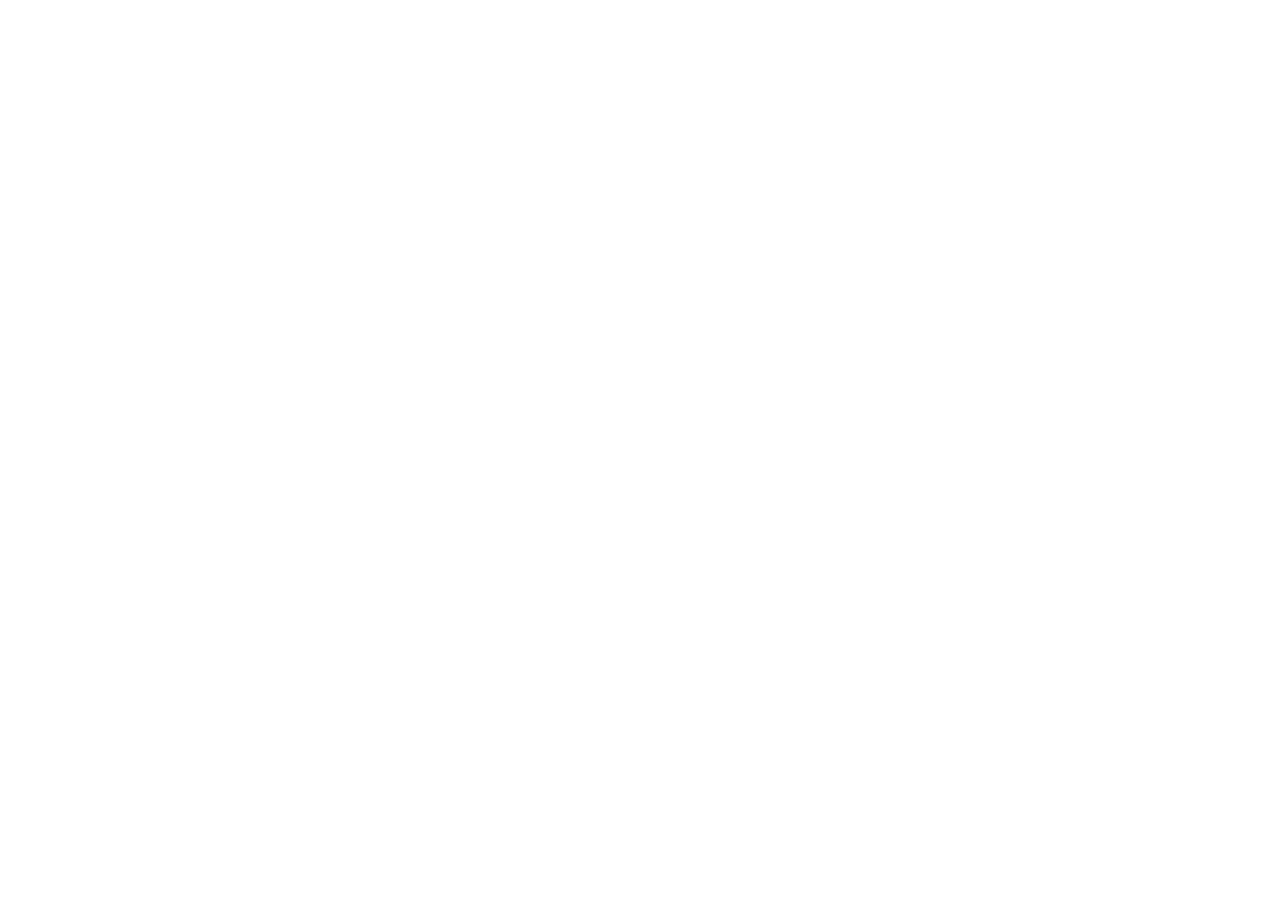
==== index.html @ 4e6730b0 "Add files via upload" ====
<!doctype html>
<html lang="en">

  <head>
    <meta charset="UTF-8" />
    <meta
      name="viewport"
      content="width=device-width, initial-scale=1.0, maximum-scale=1" />
    <title>Mapa CRAS Boa Vista</title>    
    <!-- THIS IS THE START OF A COMMENT BLOCK, BLOCK TO BE DELETED: Google Fonts here, example:
    <link rel="preconnect" href="https://fonts.googleapis.com" />
    <link rel="preconnect" href="https://fonts.gstatic.com" crossorigin />
    <link href="https://fonts.googleapis.com/css2?family=Inter:wght@400;500;600;700&display=swap" rel="stylesheet" />
    THIS IS THE END OF A COMMENT BLOCK, BLOCK TO BE DELETED -->
    <script type="module" crossorigin src="assets/index-CQnkXNZJ.js"></script>
    <link rel="stylesheet" crossorigin href="assets/index-DQZ2lMXW.css">
  <meta property="og:type" content="website">
		<meta property="og:url" content="https://mapacras-knxcid4p.manus.space/">
		<meta property="og:title" content="Mapa CRAS Boa Vista">
		<meta property="og:description" content="Aplicativo Android offline para visualização de mapa dos CRAS de Boa Vista, baseado em Leaflet.">
		<meta property="og:image" content="https://files.manuscdn.com/webdev_screenshots/2026/03/04/nfEyCFwgf9PFvrFXZGvx6E.png?x-oss-process=image/resize,w_1200/crop,h_630,x_0,y_0">
		<meta property="og:image:width" content="1200">
		<meta property="og:image:height" content="630">
		<meta name="twitter:card" content="summary_large_image">
		<meta name="twitter:title" content="Mapa CRAS Boa Vista">
		<meta name="twitter:description" content="Aplicativo Android offline para visualização de mapa dos CRAS de Boa Vista, baseado em Leaflet.">
		<meta name="twitter:image" content="https://files.manuscdn.com/webdev_screenshots/2026/03/04/nfEyCFwgf9PFvrFXZGvx6E.png?x-oss-process=image/resize,w_1200/crop,h_630,x_0,y_0">
		<meta name="twitter:image:width" content="1200">
		<meta name="twitter:image:height" content="630"><link rel="canonical" href="https://mapacras-knxcid4p.manus.space/" /></head>

  <body>

    <div id="root"></div>
    <script>
      // Registrar Service Worker para funcionalidade offline
      if ('serviceWorker' in navigator) {
        window.addEventListener('load', () => {
          navigator.serviceWorker.register('/sw.js').then(registration => {
            console.log('Service Worker registrado com sucesso:', registration);
          }).catch(error => {
            console.log('Erro ao registrar Service Worker:', error);
          });
        });
      }
    </script>
    <script
      defer
      src="https://manus-analytics.com/umami"
      data-website-id="66122c26-0cb0-4920-9e21-59eae6fd0d77"></script>
  <manus-content-root></manus-content-root><script>
			var __manus_space_editor_info = {
			spaceId : 'kNXCiD4pvD2qM6bWa2C28L',
			patchList : [],
			hideBadge : false,
			sessionId : 'DKR4oJDtwcpeW5MYcknHtT',
			isWebDev : true,
			usageStatus : 'UsageStatus_Unknown',
			};
			var __manus__global_env = {
				apiHost: 'https://api.manus.im',
				host: 'https://manus.im',
				amplitudeKey: '46ac3f9abb41dd2d17a5785e052bc6d3',
			};
			</script><script src="https://files.manuscdn.com/manus-space-dispatcher/spaceEditor-DPV-_I11.js" async></script><script
			defer
			data-domain="manus.space"
			src="https://plausible.io/js/script.file-downloads.hash.outbound-links.pageview-props.revenue.tagged-events.js"
		></script>
		<script>
			window.plausible =
				window.plausible ||
				function () {
					(window.plausible.q = window.plausible.q || []).push(arguments);
				};
			plausible('custom-pageview', {
			  props: {
    			domain: window.location.host
  			}
			})
		</script></body>

</html>
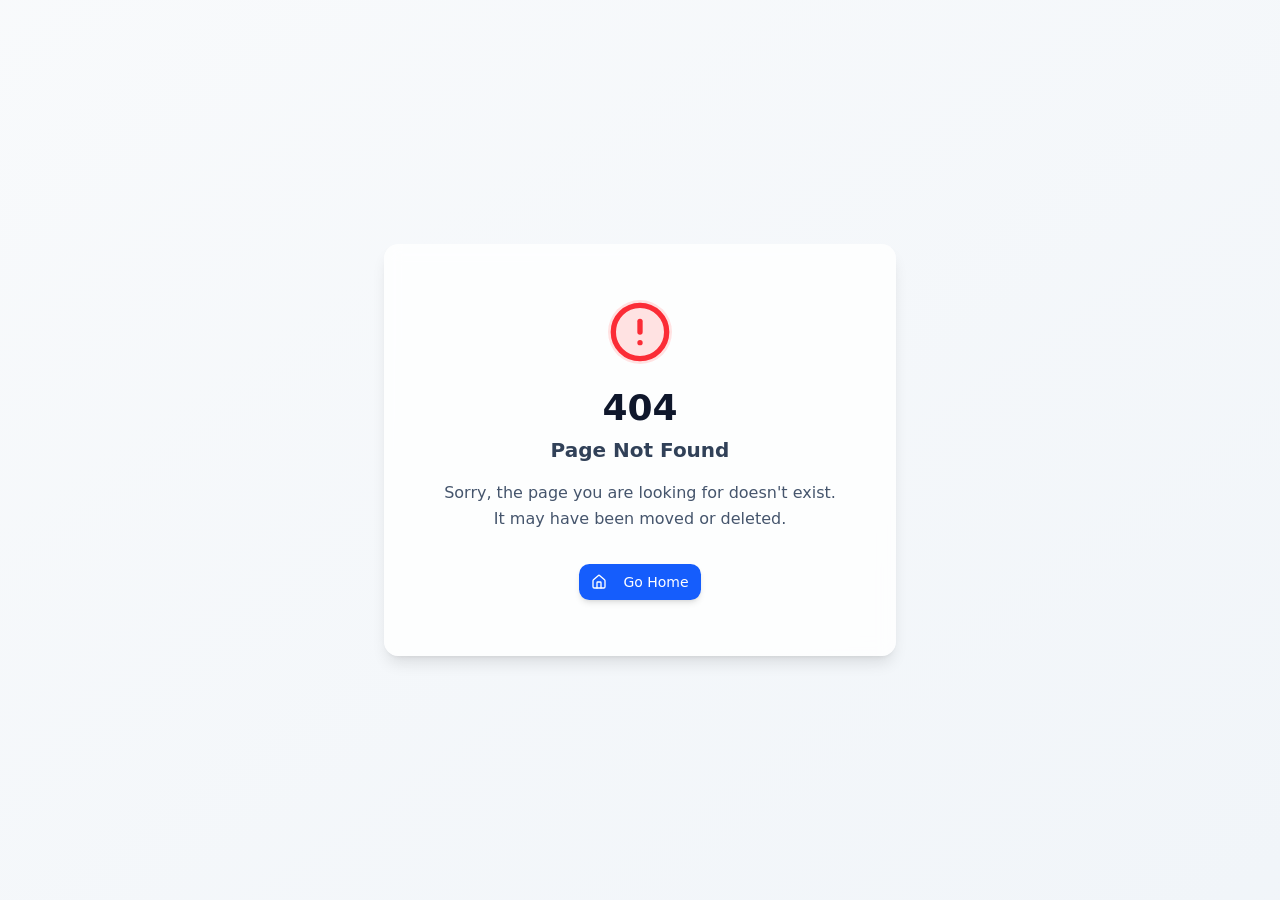
==== commit 02c63403: "feat: finalize upload of CRAS map from manus.space" ====
--- a/index.html
+++ b/index.html
@@ -12,8 +12,8 @@
     <link rel="preconnect" href="https://fonts.gstatic.com" crossorigin />
     <link href="https://fonts.googleapis.com/css2?family=Inter:wght@400;500;600;700&display=swap" rel="stylesheet" />
     THIS IS THE END OF A COMMENT BLOCK, BLOCK TO BE DELETED -->
-    <script type="module" crossorigin src="assets/index-CQnkXNZJ.js"></script>
-    <link rel="stylesheet" crossorigin href="assets/index-DQZ2lMXW.css">
+    <script type="module" crossorigin src="/index-CQnkXNZJ.js"></script>
+    <link rel="stylesheet" crossorigin href="/index-DQZ2lMXW.css">
   <meta property="og:type" content="website">
 		<meta property="og:url" content="https://mapacras-knxcid4p.manus.space/">
 		<meta property="og:title" content="Mapa CRAS Boa Vista">
@@ -29,6 +29,65 @@
 		<meta name="twitter:image:height" content="630"><link rel="canonical" href="https://mapacras-knxcid4p.manus.space/" /></head>
 
   <body>
+    <script id="manus-runtime">window.__MANUS_HOST_DEV__ = false;
+(function(){"use strict";var Mr={exports:{}},Kn={};/**
+ * @license React
+ * react-jsx-runtime.production.js
+ *
+ * Copyright (c) Meta Platforms, Inc. and affiliates.
+ *
+ * This source code is licensed under the MIT license found in the
+ * LICENSE file in the root directory of this source tree.
+ */var $c;function um(){if($c)return Kn;$c=1;var r=Symbol.for("react.transitional.element"),i=Symbol.for("react.fragment");function c(s,d,m){var x=null;if(m!==void 0&&(x=""+m),d.key!==void 0&&(x=""+d.key),"key"in d){m={};for(var R in d)R!=="key"&&(m[R]=d[R])}else m=d;return d=m.ref,{$$typeof:r,type:s,key:x,ref:d!==void 0?d:null,props:m}}return Kn.Fragment=i,Kn.jsx=c,Kn.jsxs=c,Kn}var Fc;function dm(){return Fc||(Fc=1,Mr.exports=um()),Mr.exports}var h=dm(),Ar={exports:{}},Pn={},Rr={exports:{}},Nr={};/**
+ * @license React
+ * scheduler.production.js
+ *
+ * Copyright (c) Meta Platforms, Inc. and affiliates.
+ *
+ * This source code is licensed under the MIT license found in the
+ * LICENSE file in the root directory of this source tree.
+ */var Ic;function fm(){return Ic||(Ic=1,function(r){function i(A,q){var B=A.length;A.push(q);t:for(;0<B;){var bt=B-1>>>1,p=A[bt];if(0<d(p,q))A[bt]=q,A[B]=p,B=bt;else break t}}function c(A){return A.length===0?null:A[0]}function s(A){if(A.length===0)return null;var q=A[0],B=A.pop();if(B!==q){A[0]=B;t:for(var bt=0,p=A.length,O=p>>>1;bt<O;){var X=2*(bt+1)-1,G=A[X],Z=X+1,st=A[Z];if(0>d(G,B))Z<p&&0>d(st,G)?(A[bt]=st,A[Z]=B,bt=Z):(A[bt]=G,A[X]=B,bt=X);else if(Z<p&&0>d(st,B))A[bt]=st,A[Z]=B,bt=Z;else break t}}return q}function d(A,q){var B=A.sortIndex-q.sortIndex;return B!==0?B:A.id-q.id}if(r.unstable_now=void 0,typeof performance=="object"&&typeof performance.now=="function"){var m=performance;r.unstable_now=function(){return m.now()}}else{var x=Date,R=x.now();r.unstable_now=function(){return x.now()-R}}var C=[],v=[],D=1,j=null,J=3,at=!1,$=!1,nt=!1,ct=!1,ht=typeof setTimeout=="function"?setTimeout:null,St=typeof clearTimeout=="function"?clearTimeout:null,_=typeof setImmediate<"u"?setImmediate:null;function Y(A){for(var q=c(v);q!==null;){if(q.callback===null)s(v);else if(q.startTime<=A)s(v),q.sortIndex=q.expirationTime,i(C,q);else break;q=c(v)}}function H(A){if(nt=!1,Y(A),!$)if(c(C)!==null)$=!0,it||(it=!0,Bt());else{var q=c(v);q!==null&&Mt(H,q.startTime-A)}}var it=!1,rt=-1,V=5,xt=-1;function Be(){return ct?!0:!(r.unstable_now()-xt<V)}function te(){if(ct=!1,it){var A=r.unstable_now();xt=A;var q=!0;try{t:{$=!1,nt&&(nt=!1,St(rt),rt=-1),at=!0;var B=J;try{e:{for(Y(A),j=c(C);j!==null&&!(j.expirationTime>A&&Be());){var bt=j.callback;if(typeof bt=="function"){j.callback=null,J=j.priorityLevel;var p=bt(j.expirationTime<=A);if(A=r.unstable_now(),typeof p=="function"){j.callback=p,Y(A),q=!0;break e}j===c(C)&&s(C),Y(A)}else s(C);j=c(C)}if(j!==null)q=!0;else{var O=c(v);O!==null&&Mt(H,O.startTime-A),q=!1}}break t}finally{j=null,J=B,at=!1}q=void 0}}finally{q?Bt():it=!1}}}var Bt;if(typeof _=="function")Bt=function(){_(te)};else if(typeof MessageChannel<"u"){var me=new MessageChannel,Se=me.port2;me.port1.onmessage=te,Bt=function(){Se.postMessage(null)}}else Bt=function(){ht(te,0)};function Mt(A,q){rt=ht(function(){A(r.unstable_now())},q)}r.unstable_IdlePriority=5,r.unstable_ImmediatePriority=1,r.unstable_LowPriority=4,r.unstable_NormalPriority=3,r.unstable_Profiling=null,r.unstable_UserBlockingPriority=2,r.unstable_cancelCallback=function(A){A.callback=null},r.unstable_forceFrameRate=function(A){0>A||125<A?console.error("forceFrameRate takes a positive int between 0 and 125, forcing frame rates higher than 125 fps is not supported"):V=0<A?Math.floor(1e3/A):5},r.unstable_getCurrentPriorityLevel=function(){return J},r.unstable_next=function(A){switch(J){case 1:case 2:case 3:var q=3;break;default:q=J}var B=J;J=q;try{return A()}finally{J=B}},r.unstable_requestPaint=function(){ct=!0},r.unstable_runWithPriority=function(A,q){switch(A){case 1:case 2:case 3:case 4:case 5:break;default:A=3}var B=J;J=A;try{return q()}finally{J=B}},r.unstable_scheduleCallback=function(A,q,B){var bt=r.unstable_now();switch(typeof B=="object"&&B!==null?(B=B.delay,B=typeof B=="number"&&0<B?bt+B:bt):B=bt,A){case 1:var p=-1;break;case 2:p=250;break;case 5:p=1073741823;break;case 4:p=1e4;break;default:p=5e3}return p=B+p,A={id:D++,callback:q,priorityLevel:A,startTime:B,expirationTime:p,sortIndex:-1},B>bt?(A.sortIndex=B,i(v,A),c(C)===null&&A===c(v)&&(nt?(St(rt),rt=-1):nt=!0,Mt(H,B-bt))):(A.sortIndex=p,i(C,A),$||at||($=!0,it||(it=!0,Bt()))),A},r.unstable_shouldYield=Be,r.unstable_wrapCallback=function(A){var q=J;return function(){var B=J;J=q;try{return A.apply(this,arguments)}finally{J=B}}}}(Nr)),Nr}var tu;function hm(){return tu||(tu=1,Rr.exports=fm()),Rr.exports}var zr={exports:{}},ut={};/**
+ * @license React
+ * react.production.js
+ *
+ * Copyright (c) Meta Platforms, Inc. and affiliates.
+ *
+ * This source code is licensed under the MIT license found in the
+ * LICENSE file in the root directory of this source tree.
+ */var eu;function mm(){if(eu)return ut;eu=1;var r=Symbol.for("react.transitional.element"),i=Symbol.for("react.portal"),c=Symbol.for("react.fragment"),s=Symbol.for("react.strict_mode"),d=Symbol.for("react.profiler"),m=Symbol.for("react.consumer"),x=Symbol.for("react.context"),R=Symbol.for("react.forward_ref"),C=Symbol.for("react.suspense"),v=Symbol.for("react.memo"),D=Symbol.for("react.lazy"),j=Symbol.iterator;function J(p){return p===null||typeof p!="object"?null:(p=j&&p[j]||p["@@iterator"],typeof p=="function"?p:null)}var at={isMounted:function(){return!1},enqueueForceUpdate:function(){},enqueueReplaceState:function(){},enqueueSetState:function(){}},$=Object.assign,nt={};function ct(p,O,X){this.props=p,this.context=O,this.refs=nt,this.updater=X||at}ct.prototype.isReactComponent={},ct.prototype.setState=function(p,O){if(typeof p!="object"&&typeof p!="function"&&p!=null)throw Error("takes an object of state variables to update or a function which returns an object of state variables.");this.updater.enqueueSetState(this,p,O,"setState")},ct.prototype.forceUpdate=function(p){this.updater.enqueueForceUpdate(this,p,"forceUpdate")};function ht(){}ht.prototype=ct.prototype;function St(p,O,X){this.props=p,this.context=O,this.refs=nt,this.updater=X||at}var _=St.prototype=new ht;_.constructor=St,$(_,ct.prototype),_.isPureReactComponent=!0;var Y=Array.isArray,H={H:null,A:null,T:null,S:null,V:null},it=Object.prototype.hasOwnProperty;function rt(p,O,X,G,Z,st){return X=st.ref,{$$typeof:r,type:p,key:O,ref:X!==void 0?X:null,props:st}}function V(p,O){return rt(p.type,O,void 0,void 0,void 0,p.props)}function xt(p){return typeof p=="object"&&p!==null&&p.$$typeof===r}function Be(p){var O={"=":"=0",":":"=2"};return"$"+p.replace(/[=:]/g,function(X){return O[X]})}var te=/\/+/g;function Bt(p,O){return typeof p=="object"&&p!==null&&p.key!=null?Be(""+p.key):O.toString(36)}function me(){}function Se(p){switch(p.status){case"fulfilled":return p.value;case"rejected":throw p.reason;default:switch(typeof p.status=="string"?p.then(me,me):(p.status="pending",p.then(function(O){p.status==="pending"&&(p.status="fulfilled",p.value=O)},function(O){p.status==="pending"&&(p.status="rejected",p.reason=O)})),p.status){case"fulfilled":return p.value;case"rejected":throw p.reason}}throw p}function Mt(p,O,X,G,Z){var st=typeof p;(st==="undefined"||st==="boolean")&&(p=null);var I=!1;if(p===null)I=!0;else switch(st){case"bigint":case"string":case"number":I=!0;break;case"object":switch(p.$$typeof){case r:case i:I=!0;break;case D:return I=p._init,Mt(I(p._payload),O,X,G,Z)}}if(I)return Z=Z(p),I=G===""?"."+Bt(p,0):G,Y(Z)?(X="",I!=null&&(X=I.replace(te,"$&/")+"/"),Mt(Z,O,X,"",function(Jt){return Jt})):Z!=null&&(xt(Z)&&(Z=V(Z,X+(Z.key==null||p&&p.key===Z.key?"":(""+Z.key).replace(te,"$&/")+"/")+I)),O.push(Z)),1;I=0;var gt=G===""?".":G+":";if(Y(p))for(var Tt=0;Tt<p.length;Tt++)G=p[Tt],st=gt+Bt(G,Tt),I+=Mt(G,O,X,st,Z);else if(Tt=J(p),typeof Tt=="function")for(p=Tt.call(p),Tt=0;!(G=p.next()).done;)G=G.value,st=gt+Bt(G,Tt++),I+=Mt(G,O,X,st,Z);else if(st==="object"){if(typeof p.then=="function")return Mt(Se(p),O,X,G,Z);throw O=String(p),Error("Objects are not valid as a React child (found: "+(O==="[object Object]"?"object with keys {"+Object.keys(p).join(", ")+"}":O)+"). If you meant to render a collection of children, use an array instead.")}return I}function A(p,O,X){if(p==null)return p;var G=[],Z=0;return Mt(p,G,"","",function(st){return O.call(X,st,Z++)}),G}function q(p){if(p._status===-1){var O=p._result;O=O(),O.then(function(X){(p._status===0||p._status===-1)&&(p._status=1,p._result=X)},function(X){(p._status===0||p._status===-1)&&(p._status=2,p._result=X)}),p._status===-1&&(p._status=0,p._result=O)}if(p._status===1)return p._result.default;throw p._result}var B=typeof reportError=="function"?reportError:function(p){if(typeof window=="object"&&typeof window.ErrorEvent=="function"){var O=new window.ErrorEvent("error",{bubbles:!0,cancelable:!0,message:typeof p=="object"&&p!==null&&typeof p.message=="string"?String(p.message):String(p),error:p});if(!window.dispatchEvent(O))return}else if(typeof process=="object"&&typeof process.emit=="function"){process.emit("uncaughtException",p);return}console.error(p)};function bt(){}return ut.Children={map:A,forEach:function(p,O,X){A(p,function(){O.apply(this,arguments)},X)},count:function(p){var O=0;return A(p,function(){O++}),O},toArray:function(p){return A(p,function(O){return O})||[]},only:function(p){if(!xt(p))throw Error("React.Children.only expected to receive a single React element child.");return p}},ut.Component=ct,ut.Fragment=c,ut.Profiler=d,ut.PureComponent=St,ut.StrictMode=s,ut.Suspense=C,ut.__CLIENT_INTERNALS_DO_NOT_USE_OR_WARN_USERS_THEY_CANNOT_UPGRADE=H,ut.__COMPILER_RUNTIME={__proto__:null,c:function(p){return H.H.useMemoCache(p)}},ut.cache=function(p){return function(){return p.apply(null,arguments)}},ut.cloneElement=function(p,O,X){if(p==null)throw Error("The argument must be a React element, but you passed "+p+".");var G=$({},p.props),Z=p.key,st=void 0;if(O!=null)for(I in O.ref!==void 0&&(st=void 0),O.key!==void 0&&(Z=""+O.key),O)!it.call(O,I)||I==="key"||I==="__self"||I==="__source"||I==="ref"&&O.ref===void 0||(G[I]=O[I]);var I=arguments.length-2;if(I===1)G.children=X;else if(1<I){for(var gt=Array(I),Tt=0;Tt<I;Tt++)gt[Tt]=arguments[Tt+2];G.children=gt}return rt(p.type,Z,void 0,void 0,st,G)},ut.createContext=function(p){return p={$$typeof:x,_currentValue:p,_currentValue2:p,_threadCount:0,Provider:null,Consumer:null},p.Provider=p,p.Consumer={$$typeof:m,_context:p},p},ut.createElement=function(p,O,X){var G,Z={},st=null;if(O!=null)for(G in O.key!==void 0&&(st=""+O.key),O)it.call(O,G)&&G!=="key"&&G!=="__self"&&G!=="__source"&&(Z[G]=O[G]);var I=arguments.length-2;if(I===1)Z.children=X;else if(1<I){for(var gt=Array(I),Tt=0;Tt<I;Tt++)gt[Tt]=arguments[Tt+2];Z.children=gt}if(p&&p.defaultProps)for(G in I=p.defaultProps,I)Z[G]===void 0&&(Z[G]=I[G]);return rt(p,st,void 0,void 0,null,Z)},ut.createRef=function(){return{current:null}},ut.forwardRef=function(p){return{$$typeof:R,render:p}},ut.isValidElement=xt,ut.lazy=function(p){return{$$typeof:D,_payload:{_status:-1,_result:p},_init:q}},ut.memo=function(p,O){return{$$typeof:v,type:p,compare:O===void 0?null:O}},ut.startTransition=function(p){var O=H.T,X={};H.T=X;try{var G=p(),Z=H.S;Z!==null&&Z(X,G),typeof G=="object"&&G!==null&&typeof G.then=="function"&&G.then(bt,B)}catch(st){B(st)}finally{H.T=O}},ut.unstable_useCacheRefresh=function(){return H.H.useCacheRefresh()},ut.use=function(p){return H.H.use(p)},ut.useActionState=function(p,O,X){return H.H.useActionState(p,O,X)},ut.useCallback=function(p,O){return H.H.useCallback(p,O)},ut.useContext=function(p){return H.H.useContext(p)},ut.useDebugValue=function(){},ut.useDeferredValue=function(p,O){return H.H.useDeferredValue(p,O)},ut.useEffect=function(p,O,X){var G=H.H;if(typeof X=="function")throw Error("useEffect CRUD overload is not enabled in this build of React.");return G.useEffect(p,O)},ut.useId=function(){return H.H.useId()},ut.useImperativeHandle=function(p,O,X){return H.H.useImperativeHandle(p,O,X)},ut.useInsertionEffect=function(p,O){return H.H.useInsertionEffect(p,O)},ut.useLayoutEffect=function(p,O){return H.H.useLayoutEffect(p,O)},ut.useMemo=function(p,O){return H.H.useMemo(p,O)},ut.useOptimistic=function(p,O){return H.H.useOptimistic(p,O)},ut.useReducer=function(p,O,X){return H.H.useReducer(p,O,X)},ut.useRef=function(p){return H.H.useRef(p)},ut.useState=function(p){return H.H.useState(p)},ut.useSyncExternalStore=function(p,O,X){return H.H.useSyncExternalStore(p,O,X)},ut.useTransition=function(){return H.H.useTransition()},ut.version="19.1.1",ut}var lu;function _r(){return lu||(lu=1,zr.exports=mm()),zr.exports}var kr={exports:{}},he={};/**
+ * @license React
+ * react-dom.production.js
+ *
+ * Copyright (c) Meta Platforms, Inc. and affiliates.
+ *
+ * This source code is licensed under the MIT license found in the
+ * LICENSE file in the root directory of this source tree.
+ */var au;function gm(){if(au)return he;au=1;var r=_r();function i(C){var v="https://react.dev/errors/"+C;if(1<arguments.length){v+="?args[]="+encodeURIComponent(arguments[1]);for(var D=2;D<arguments.length;D++)v+="&args[]="+encodeURIComponent(arguments[D])}return"Minified React error #"+C+"; visit "+v+" for the full message or use the non-minified dev environment for full errors and additional helpful warnings."}function c(){}var s={d:{f:c,r:function(){throw Error(i(522))},D:c,C:c,L:c,m:c,X:c,S:c,M:c},p:0,findDOMNode:null},d=Symbol.for("react.portal");function m(C,v,D){var j=3<arguments.length&&arguments[3]!==void 0?arguments[3]:null;return{$$typeof:d,key:j==null?null:""+j,children:C,containerInfo:v,implementation:D}}var x=r.__CLIENT_INTERNALS_DO_NOT_USE_OR_WARN_USERS_THEY_CANNOT_UPGRADE;function R(C,v){if(C==="font")return"";if(typeof v=="string")return v==="use-credentials"?v:""}return he.__DOM_INTERNALS_DO_NOT_USE_OR_WARN_USERS_THEY_CANNOT_UPGRADE=s,he.createPortal=function(C,v){var D=2<arguments.length&&arguments[2]!==void 0?arguments[2]:null;if(!v||v.nodeType!==1&&v.nodeType!==9&&v.nodeType!==11)throw Error(i(299));return m(C,v,null,D)},he.flushSync=function(C){var v=x.T,D=s.p;try{if(x.T=null,s.p=2,C)return C()}finally{x.T=v,s.p=D,s.d.f()}},he.preconnect=function(C,v){typeof C=="string"&&(v?(v=v.crossOrigin,v=typeof v=="string"?v==="use-credentials"?v:"":void 0):v=null,s.d.C(C,v))},he.prefetchDNS=function(C){typeof C=="string"&&s.d.D(C)},he.preinit=function(C,v){if(typeof C=="string"&&v&&typeof v.as=="string"){var D=v.as,j=R(D,v.crossOrigin),J=typeof v.integrity=="string"?v.integrity:void 0,at=typeof v.fetchPriority=="string"?v.fetchPriority:void 0;D==="style"?s.d.S(C,typeof v.precedence=="string"?v.precedence:void 0,{crossOrigin:j,integrity:J,fetchPriority:at}):D==="script"&&s.d.X(C,{crossOrigin:j,integrity:J,fetchPriority:at,nonce:typeof v.nonce=="string"?v.nonce:void 0})}},he.preinitModule=function(C,v){if(typeof C=="string")if(typeof v=="object"&&v!==null){if(v.as==null||v.as==="script"){var D=R(v.as,v.crossOrigin);s.d.M(C,{crossOrigin:D,integrity:typeof v.integrity=="string"?v.integrity:void 0,nonce:typeof v.nonce=="string"?v.nonce:void 0})}}else v==null&&s.d.M(C)},he.preload=function(C,v){if(typeof C=="string"&&typeof v=="object"&&v!==null&&typeof v.as=="string"){var D=v.as,j=R(D,v.crossOrigin);s.d.L(C,D,{crossOrigin:j,integrity:typeof v.integrity=="string"?v.integrity:void 0,nonce:typeof v.nonce=="string"?v.nonce:void 0,type:typeof v.type=="string"?v.type:void 0,fetchPriority:typeof v.fetchPriority=="string"?v.fetchPriority:void 0,referrerPolicy:typeof v.referrerPolicy=="string"?v.referrerPolicy:void 0,imageSrcSet:typeof v.imageSrcSet=="string"?v.imageSrcSet:void 0,imageSizes:typeof v.imageSizes=="string"?v.imageSizes:void 0,media:typeof v.media=="string"?v.media:void 0})}},he.preloadModule=function(C,v){if(typeof C=="string")if(v){var D=R(v.as,v.crossOrigin);s.d.m(C,{as:typeof v.as=="string"&&v.as!=="script"?v.as:void 0,crossOrigin:D,integrity:typeof v.integrity=="string"?v.integrity:void 0})}else s.d.m(C)},he.requestFormReset=function(C){s.d.r(C)},he.unstable_batchedUpdates=function(C,v){return C(v)},he.useFormState=function(C,v,D){return x.H.useFormState(C,v,D)},he.useFormStatus=function(){return x.H.useHostTransitionStatus()},he.version="19.1.1",he}var nu;function pm(){if(nu)return kr.exports;nu=1;function r(){if(!(typeof __REACT_DEVTOOLS_GLOBAL_HOOK__>"u"||typeof __REACT_DEVTOOLS_GLOBAL_HOOK__.checkDCE!="function"))try{__REACT_DEVTOOLS_GLOBAL_HOOK__.checkDCE(r)}catch(i){console.error(i)}}return r(),kr.exports=gm(),kr.exports}/**
+ * @license React
+ * react-dom-client.production.js
+ *
+ * Copyright (c) Meta Platforms, Inc. and affiliates.
+ *
+ * This source code is licensed under the MIT license found in the
+ * LICENSE file in the root directory of this source tree.
+ */var ou;function ym(){if(ou)return Pn;ou=1;var r=hm(),i=_r(),c=pm();function s(t){var e="https://react.dev/errors/"+t;if(1<arguments.length){e+="?args[]="+encodeURIComponent(arguments[1]);for(var l=2;l<arguments.length;l++)e+="&args[]="+encodeURIComponent(arguments[l])}return"Minified React error #"+t+"; visit "+e+" for the full message or use the non-minified dev environment for full errors and additional helpful warnings."}function d(t){return!(!t||t.nodeType!==1&&t.nodeType!==9&&t.nodeType!==11)}function m(t){var e=t,l=t;if(t.alternate)for(;e.return;)e=e.return;else{t=e;do e=t,(e.flags&4098)!==0&&(l=e.return),t=e.return;while(t)}return e.tag===3?l:null}function x(t){if(t.tag===13){var e=t.memoizedState;if(e===null&&(t=t.alternate,t!==null&&(e=t.memoizedState)),e!==null)return e.dehydrated}return null}function R(t){if(m(t)!==t)throw Error(s(188))}function C(t){var e=t.alternate;if(!e){if(e=m(t),e===null)throw Error(s(188));return e!==t?null:t}for(var l=t,a=e;;){var n=l.return;if(n===null)break;var o=n.alternate;if(o===null){if(a=n.return,a!==null){l=a;continue}break}if(n.child===o.child){for(o=n.child;o;){if(o===l)return R(n),t;if(o===a)return R(n),e;o=o.sibling}throw Error(s(188))}if(l.return!==a.return)l=n,a=o;else{for(var u=!1,f=n.child;f;){if(f===l){u=!0,l=n,a=o;break}if(f===a){u=!0,a=n,l=o;break}f=f.sibling}if(!u){for(f=o.child;f;){if(f===l){u=!0,l=o,a=n;break}if(f===a){u=!0,a=o,l=n;break}f=f.sibling}if(!u)throw Error(s(189))}}if(l.alternate!==a)throw Error(s(190))}if(l.tag!==3)throw Error(s(188));return l.stateNode.current===l?t:e}function v(t){var e=t.tag;if(e===5||e===26||e===27||e===6)return t;for(t=t.child;t!==null;){if(e=v(t),e!==null)return e;t=t.sibling}return null}var D=Object.assign,j=Symbol.for("react.element"),J=Symbol.for("react.transitional.element"),at=Symbol.for("react.portal"),$=Symbol.for("react.fragment"),nt=Symbol.for("react.strict_mode"),ct=Symbol.for("react.profiler"),ht=Symbol.for("react.provider"),St=Symbol.for("react.consumer"),_=Symbol.for("react.context"),Y=Symbol.for("react.forward_ref"),H=Symbol.for("react.suspense"),it=Symbol.for("react.suspense_list"),rt=Symbol.for("react.memo"),V=Symbol.for("react.lazy"),xt=Symbol.for("react.activity"),Be=Symbol.for("react.memo_cache_sentinel"),te=Symbol.iterator;function Bt(t){return t===null||typeof t!="object"?null:(t=te&&t[te]||t["@@iterator"],typeof t=="function"?t:null)}var me=Symbol.for("react.client.reference");function Se(t){if(t==null)return null;if(typeof t=="function")return t.$$typeof===me?null:t.displayName||t.name||null;if(typeof t=="string")return t;switch(t){case $:return"Fragment";case ct:return"Profiler";case nt:return"StrictMode";case H:return"Suspense";case it:return"SuspenseList";case xt:return"Activity"}if(typeof t=="object")switch(t.$$typeof){case at:return"Portal";case _:return(t.displayName||"Context")+".Provider";case St:return(t._context.displayName||"Context")+".Consumer";case Y:var e=t.render;return t=t.displayName,t||(t=e.displayName||e.name||"",t=t!==""?"ForwardRef("+t+")":"ForwardRef"),t;case rt:return e=t.displayName||null,e!==null?e:Se(t.type)||"Memo";case V:e=t._payload,t=t._init;try{return Se(t(e))}catch{}}return null}var Mt=Array.isArray,A=i.__CLIENT_INTERNALS_DO_NOT_USE_OR_WARN_USERS_THEY_CANNOT_UPGRADE,q=c.__DOM_INTERNALS_DO_NOT_USE_OR_WARN_USERS_THEY_CANNOT_UPGRADE,B={pending:!1,data:null,method:null,action:null},bt=[],p=-1;function O(t){return{current:t}}function X(t){0>p||(t.current=bt[p],bt[p]=null,p--)}function G(t,e){p++,bt[p]=t.current,t.current=e}var Z=O(null),st=O(null),I=O(null),gt=O(null);function Tt(t,e){switch(G(I,e),G(st,t),G(Z,null),e.nodeType){case 9:case 11:t=(t=e.documentElement)&&(t=t.namespaceURI)?Hh(t):0;break;default:if(t=e.tagName,e=e.namespaceURI)e=Hh(e),t=Uh(e,t);else switch(t){case"svg":t=1;break;case"math":t=2;break;default:t=0}}X(Z),G(Z,t)}function Jt(){X(Z),X(st),X(I)}function Ke(t){t.memoizedState!==null&&G(gt,t);var e=Z.current,l=Uh(e,t.type);e!==l&&(G(st,t),G(Z,l))}function Ce(t){st.current===t&&(X(Z),X(st)),gt.current===t&&(X(gt),Wo._currentValue=B)}var Pe=Object.prototype.hasOwnProperty,yl=r.unstable_scheduleCallback,sn=r.unstable_cancelCallback,Ca=r.unstable_shouldYield,ri=r.unstable_requestPaint,ge=r.unstable_now,si=r.unstable_getCurrentPriorityLevel,Ul=r.unstable_ImmediatePriority,Fn=r.unstable_UserBlockingPriority,nl=r.unstable_NormalPriority,ci=r.unstable_LowPriority,Gl=r.unstable_IdlePriority,ui=r.log,Ea=r.unstable_setDisableYieldValue,ql=null,Wt=null;function Je(t){if(typeof ui=="function"&&Ea(t),Wt&&typeof Wt.setStrictMode=="function")try{Wt.setStrictMode(ql,t)}catch{}}var $t=Math.clz32?Math.clz32:fi,di=Math.log,Ta=Math.LN2;function fi(t){return t>>>=0,t===0?32:31-(di(t)/Ta|0)|0}var L=256,cn=4194304;function vl(t){var e=t&42;if(e!==0)return e;switch(t&-t){case 1:return 1;case 2:return 2;case 4:return 4;case 8:return 8;case 16:return 16;case 32:return 32;case 64:return 64;case 128:return 128;case 256:case 512:case 1024:case 2048:case 4096:case 8192:case 16384:case 32768:case 65536:case 131072:case 262144:case 524288:case 1048576:case 2097152:return t&4194048;case 4194304:case 8388608:case 16777216:case 33554432:return t&62914560;case 67108864:return 67108864;case 134217728:return 134217728;case 268435456:return 268435456;case 536870912:return 536870912;case 1073741824:return 0;default:return t}}function un(t,e,l){var a=t.pendingLanes;if(a===0)return 0;var n=0,o=t.suspendedLanes,u=t.pingedLanes;t=t.warmLanes;var f=a&134217727;return f!==0?(a=f&~o,a!==0?n=vl(a):(u&=f,u!==0?n=vl(u):l||(l=f&~t,l!==0&&(n=vl(l))))):(f=a&~o,f!==0?n=vl(f):u!==0?n=vl(u):l||(l=a&~t,l!==0&&(n=vl(l)))),n===0?0:e!==0&&e!==n&&(e&o)===0&&(o=n&-n,l=e&-e,o>=l||o===32&&(l&4194048)!==0)?e:n}function Dt(t,e){return(t.pendingLanes&~(t.suspendedLanes&~t.pingedLanes)&e)===0}function In(t,e){switch(t){case 1:case 2:case 4:case 8:case 64:return e+250;case 16:case 32:case 128:case 256:case 512:case 1024:case 2048:case 4096:case 8192:case 16384:case 32768:case 65536:case 131072:case 262144:case 524288:case 1048576:case 2097152:return e+5e3;case 4194304:case 8388608:case 16777216:case 33554432:return-1;case 67108864:case 134217728:case 268435456:case 536870912:case 1073741824:return-1;default:return-1}}function to(){var t=L;return L<<=1,(L&4194048)===0&&(L=256),t}function hi(){var t=cn;return cn<<=1,(cn&62914560)===0&&(cn=4194304),t}function eo(t){for(var e=[],l=0;31>l;l++)e.push(t);return e}function Da(t,e){t.pendingLanes|=e,e!==268435456&&(t.suspendedLanes=0,t.pingedLanes=0,t.warmLanes=0)}function Ir(t,e,l,a,n,o){var u=t.pendingLanes;t.pendingLanes=l,t.suspendedLanes=0,t.pingedLanes=0,t.warmLanes=0,t.expiredLanes&=l,t.entangledLanes&=l,t.errorRecoveryDisabledLanes&=l,t.shellSuspendCounter=0;var f=t.entanglements,g=t.expirationTimes,S=t.hiddenUpdates;for(l=u&~l;0<l;){var N=31-$t(l),k=1<<N;f[N]=0,g[N]=-1;var E=S[N];if(E!==null)for(S[N]=null,N=0;N<E.length;N++){var T=E[N];T!==null&&(T.lane&=-536870913)}l&=~k}a!==0&&mi(t,a,0),o!==0&&n===0&&t.tag!==0&&(t.suspendedLanes|=o&~(u&~e))}function mi(t,e,l){t.pendingLanes|=e,t.suspendedLanes&=~e;var a=31-$t(e);t.entangledLanes|=e,t.entanglements[a]=t.entanglements[a]|1073741824|l&4194090}function gi(t,e){var l=t.entangledLanes|=e;for(t=t.entanglements;l;){var a=31-$t(l),n=1<<a;n&e|t[a]&e&&(t[a]|=e),l&=~n}}function lo(t){switch(t){case 2:t=1;break;case 8:t=4;break;case 32:t=16;break;case 256:case 512:case 1024:case 2048:case 4096:case 8192:case 16384:case 32768:case 65536:case 131072:case 262144:case 524288:case 1048576:case 2097152:case 4194304:case 8388608:case 16777216:case 33554432:t=128;break;case 268435456:t=134217728;break;default:t=0}return t}function ao(t){return t&=-t,2<t?8<t?(t&134217727)!==0?32:268435456:8:2}function pi(){var t=q.p;return t!==0?t:(t=window.event,t===void 0?32:nm(t.type))}function ts(t,e){var l=q.p;try{return q.p=t,e()}finally{q.p=l}}var ol=Math.random().toString(36).slice(2),ee="__reactFiber$"+ol,pe="__reactProps$"+ol,Yl="__reactContainer$"+ol,no="__reactEvents$"+ol,es="__reactListeners$"+ol,ls="__reactHandles$"+ol,yi="__reactResources$"+ol,Ma="__reactMarker$"+ol;function oo(t){delete t[ee],delete t[pe],delete t[no],delete t[es],delete t[ls]}function Vl(t){var e=t[ee];if(e)return e;for(var l=t.parentNode;l;){if(e=l[Yl]||l[ee]){if(l=e.alternate,e.child!==null||l!==null&&l.child!==null)for(t=Vh(t);t!==null;){if(l=t[ee])return l;t=Vh(t)}return e}t=l,l=t.parentNode}return null}function Xl(t){if(t=t[ee]||t[Yl]){var e=t.tag;if(e===5||e===6||e===13||e===26||e===27||e===3)return t}return null}function Aa(t){var e=t.tag;if(e===5||e===26||e===27||e===6)return t.stateNode;throw Error(s(33))}function Zl(t){var e=t[yi];return e||(e=t[yi]={hoistableStyles:new Map,hoistableScripts:new Map}),e}function Vt(t){t[Ma]=!0}var vi=new Set,bi={};function bl(t,e){We(t,e),We(t+"Capture",e)}function We(t,e){for(bi[t]=e,t=0;t<e.length;t++)vi.add(e[t])}var as=RegExp("^[:A-Z_a-z\\u00C0-\\u00D6\\u00D8-\\u00F6\\u00F8-\\u02FF\\u0370-\\u037D\\u037F-\\u1FFF\\u200C-\\u200D\\u2070-\\u218F\\u2C00-\\u2FEF\\u3001-\\uD7FF\\uF900-\\uFDCF\\uFDF0-\\uFFFD][:A-Z_a-z\\u00C0-\\u00D6\\u00D8-\\u00F6\\u00F8-\\u02FF\\u0370-\\u037D\\u037F-\\u1FFF\\u200C-\\u200D\\u2070-\\u218F\\u2C00-\\u2FEF\\u3001-\\uD7FF\\uF900-\\uFDCF\\uFDF0-\\uFFFD\\-.0-9\\u00B7\\u0300-\\u036F\\u203F-\\u2040]*$"),xi={},wi={};function Ra(t){return Pe.call(wi,t)?!0:Pe.call(xi,t)?!1:as.test(t)?wi[t]=!0:(xi[t]=!0,!1)}function M(t,e,l){if(Ra(e))if(l===null)t.removeAttribute(e);else{switch(typeof l){case"undefined":case"function":case"symbol":t.removeAttribute(e);return;case"boolean":var a=e.toLowerCase().slice(0,5);if(a!=="data-"&&a!=="aria-"){t.removeAttribute(e);return}}t.setAttribute(e,""+l)}}function tt(t,e,l){if(l===null)t.removeAttribute(e);else{switch(typeof l){case"undefined":case"function":case"symbol":case"boolean":t.removeAttribute(e);return}t.setAttribute(e,""+l)}}function Ot(t,e,l,a){if(a===null)t.removeAttribute(l);else{switch(typeof a){case"undefined":case"function":case"symbol":case"boolean":t.removeAttribute(l);return}t.setAttributeNS(e,l,""+a)}}var le,Ee;function ae(t){if(le===void 0)try{throw Error()}catch(l){var e=l.stack.trim().match(/\n( *(at )?)/);le=e&&e[1]||"",Ee=-1<l.stack.indexOf(`
+    at`)?" (<anonymous>)":-1<l.stack.indexOf("@")?"@unknown:0:0":""}return`
+`+le+t+Ee}var Le=!1;function He(t,e){if(!t||Le)return"";Le=!0;var l=Error.prepareStackTrace;Error.prepareStackTrace=void 0;try{var a={DetermineComponentFrameRoot:function(){try{if(e){var k=function(){throw Error()};if(Object.defineProperty(k.prototype,"props",{set:function(){throw Error()}}),typeof Reflect=="object"&&Reflect.construct){try{Reflect.construct(k,[])}catch(T){var E=T}Reflect.construct(t,[],k)}else{try{k.call()}catch(T){E=T}t.call(k.prototype)}}else{try{throw Error()}catch(T){E=T}(k=t())&&typeof k.catch=="function"&&k.catch(function(){})}}catch(T){if(T&&E&&typeof T.stack=="string")return[T.stack,E.stack]}return[null,null]}};a.DetermineComponentFrameRoot.displayName="DetermineComponentFrameRoot";var n=Object.getOwnPropertyDescriptor(a.DetermineComponentFrameRoot,"name");n&&n.configurable&&Object.defineProperty(a.DetermineComponentFrameRoot,"name",{value:"DetermineComponentFrameRoot"});var o=a.DetermineComponentFrameRoot(),u=o[0],f=o[1];if(u&&f){var g=u.split(`
+`),S=f.split(`
+`);for(n=a=0;a<g.length&&!g[a].includes("DetermineComponentFrameRoot");)a++;for(;n<S.length&&!S[n].includes("DetermineComponentFrameRoot");)n++;if(a===g.length||n===S.length)for(a=g.length-1,n=S.length-1;1<=a&&0<=n&&g[a]!==S[n];)n--;for(;1<=a&&0<=n;a--,n--)if(g[a]!==S[n]){if(a!==1||n!==1)do if(a--,n--,0>n||g[a]!==S[n]){var N=`
+`+g[a].replace(" at new "," at ");return t.displayName&&N.includes("<anonymous>")&&(N=N.replace("<anonymous>",t.displayName)),N}while(1<=a&&0<=n);break}}}finally{Le=!1,Error.prepareStackTrace=l}return(l=t?t.displayName||t.name:"")?ae(l):""}function Ql(t){switch(t.tag){case 26:case 27:case 5:return ae(t.type);case 16:return ae("Lazy");case 13:return ae("Suspense");case 19:return ae("SuspenseList");case 0:case 15:return He(t.type,!1);case 11:return He(t.type.render,!1);case 1:return He(t.type,!0);case 31:return ae("Activity");default:return""}}function xl(t){try{var e="";do e+=Ql(t),t=t.return;while(t);return e}catch(l){return`
+Error generating stack: `+l.message+`
+`+l.stack}}function Xt(t){switch(typeof t){case"bigint":case"boolean":case"number":case"string":case"undefined":return t;case"object":return t;default:return""}}function il(t){var e=t.type;return(t=t.nodeName)&&t.toLowerCase()==="input"&&(e==="checkbox"||e==="radio")}function ve(t){var e=il(t)?"checked":"value",l=Object.getOwnPropertyDescriptor(t.constructor.prototype,e),a=""+t[e];if(!t.hasOwnProperty(e)&&typeof l<"u"&&typeof l.get=="function"&&typeof l.set=="function"){var n=l.get,o=l.set;return Object.defineProperty(t,e,{configurable:!0,get:function(){return n.call(this)},set:function(u){a=""+u,o.call(this,u)}}),Object.defineProperty(t,e,{enumerable:l.enumerable}),{getValue:function(){return a},setValue:function(u){a=""+u},stopTracking:function(){t._valueTracker=null,delete t[e]}}}}function re(t){t._valueTracker||(t._valueTracker=ve(t))}function rl(t){if(!t)return!1;var e=t._valueTracker;if(!e)return!0;var l=e.getValue(),a="";return t&&(a=il(t)?t.checked?"true":"false":t.value),t=a,t!==l?(e.setValue(t),!0):!1}function wl(t){if(t=t||(typeof document<"u"?document:void 0),typeof t>"u")return null;try{return t.activeElement||t.body}catch{return t.body}}var dn=/[\n"\\]/g;function se(t){return t.replace(dn,function(e){return"\\"+e.charCodeAt(0).toString(16)+" "})}function Kl(t,e,l,a,n,o,u,f){t.name="",u!=null&&typeof u!="function"&&typeof u!="symbol"&&typeof u!="boolean"?t.type=u:t.removeAttribute("type"),e!=null?u==="number"?(e===0&&t.value===""||t.value!=e)&&(t.value=""+Xt(e)):t.value!==""+Xt(e)&&(t.value=""+Xt(e)):u!=="submit"&&u!=="reset"||t.removeAttribute("value"),e!=null?Pl(t,u,Xt(e)):l!=null?Pl(t,u,Xt(l)):a!=null&&t.removeAttribute("value"),n==null&&o!=null&&(t.defaultChecked=!!o),n!=null&&(t.checked=n&&typeof n!="function"&&typeof n!="symbol"),f!=null&&typeof f!="function"&&typeof f!="symbol"&&typeof f!="boolean"?t.name=""+Xt(f):t.removeAttribute("name")}function Na(t,e,l,a,n,o,u,f){if(o!=null&&typeof o!="function"&&typeof o!="symbol"&&typeof o!="boolean"&&(t.type=o),e!=null||l!=null){if(!(o!=="submit"&&o!=="reset"||e!=null))return;l=l!=null?""+Xt(l):"",e=e!=null?""+Xt(e):l,f||e===t.value||(t.value=e),t.defaultValue=e}a=a??n,a=typeof a!="function"&&typeof a!="symbol"&&!!a,t.checked=f?t.checked:!!a,t.defaultChecked=!!a,u!=null&&typeof u!="function"&&typeof u!="symbol"&&typeof u!="boolean"&&(t.name=u)}function Pl(t,e,l){e==="number"&&wl(t.ownerDocument)===t||t.defaultValue===""+l||(t.defaultValue=""+l)}function $e(t,e,l,a){if(t=t.options,e){e={};for(var n=0;n<l.length;n++)e["$"+l[n]]=!0;for(l=0;l<t.length;l++)n=e.hasOwnProperty("$"+t[l].value),t[l].selected!==n&&(t[l].selected=n),n&&a&&(t[l].defaultSelected=!0)}else{for(l=""+Xt(l),e=null,n=0;n<t.length;n++){if(t[n].value===l){t[n].selected=!0,a&&(t[n].defaultSelected=!0);return}e!==null||t[n].disabled||(e=t[n])}e!==null&&(e.selected=!0)}}function za(t,e,l){if(e!=null&&(e=""+Xt(e),e!==t.value&&(t.value=e),l==null)){t.defaultValue!==e&&(t.defaultValue=e);return}t.defaultValue=l!=null?""+Xt(l):""}function _a(t,e,l,a){if(e==null){if(a!=null){if(l!=null)throw Error(s(92));if(Mt(a)){if(1<a.length)throw Error(s(93));a=a[0]}l=a}l==null&&(l=""),e=l}l=Xt(e),t.defaultValue=l,a=t.textContent,a===l&&a!==""&&a!==null&&(t.value=a)}function Fe(t,e){if(e){var l=t.firstChild;if(l&&l===t.lastChild&&l.nodeType===3){l.nodeValue=e;return}}t.textContent=e}var fn=new Set("animationIterationCount aspectRatio borderImageOutset borderImageSlice borderImageWidth boxFlex boxFlexGroup boxOrdinalGroup columnCount columns flex flexGrow flexPositive flexShrink flexNegative flexOrder gridArea gridRow gridRowEnd gridRowSpan gridRowStart gridColumn gridColumnEnd gridColumnSpan gridColumnStart fontWeight lineClamp lineHeight opacity order orphans scale tabSize widows zIndex zoom fillOpacity floodOpacity stopOpacity strokeDasharray strokeDashoffset strokeMiterlimit strokeOpacity strokeWidth MozAnimationIterationCount MozBoxFlex MozBoxFlexGroup MozLineClamp msAnimationIterationCount msFlex msZoom msFlexGrow msFlexNegative msFlexOrder msFlexPositive msFlexShrink msGridColumn msGridColumnSpan msGridRow msGridRowSpan WebkitAnimationIterationCount WebkitBoxFlex WebKitBoxFlexGroup WebkitBoxOrdinalGroup WebkitColumnCount WebkitColumns WebkitFlex WebkitFlexGrow WebkitFlexPositive WebkitFlexShrink WebkitLineClamp".split(" "));function ka(t,e,l){var a=e.indexOf("--")===0;l==null||typeof l=="boolean"||l===""?a?t.setProperty(e,""):e==="float"?t.cssFloat="":t[e]="":a?t.setProperty(e,l):typeof l!="number"||l===0||fn.has(e)?e==="float"?t.cssFloat=l:t[e]=(""+l).trim():t[e]=l+"px"}function Oa(t,e,l){if(e!=null&&typeof e!="object")throw Error(s(62));if(t=t.style,l!=null){for(var a in l)!l.hasOwnProperty(a)||e!=null&&e.hasOwnProperty(a)||(a.indexOf("--")===0?t.setProperty(a,""):a==="float"?t.cssFloat="":t[a]="");for(var n in e)a=e[n],e.hasOwnProperty(n)&&l[n]!==a&&ka(t,n,a)}else for(var o in e)e.hasOwnProperty(o)&&ka(t,o,e[o])}function ja(t){if(t.indexOf("-")===-1)return!1;switch(t){case"annotation-xml":case"color-profile":case"font-face":case"font-face-src":case"font-face-uri":case"font-face-format":case"font-face-name":case"missing-glyph":return!1;default:return!0}}var Si=new Map([["acceptCharset","accept-charset"],["htmlFor","for"],["httpEquiv","http-equiv"],["crossOrigin","crossorigin"],["accentHeight","accent-height"],["alignmentBaseline","alignment-baseline"],["arabicForm","arabic-form"],["baselineShift","baseline-shift"],["capHeight","cap-height"],["clipPath","clip-path"],["clipRule","clip-rule"],["colorInterpolation","color-interpolation"],["colorInterpolationFilters","color-interpolation-filters"],["colorProfile","color-profile"],["colorRendering","color-rendering"],["dominantBaseline","dominant-baseline"],["enableBackground","enable-background"],["fillOpacity","fill-opacity"],["fillRule","fill-rule"],["floodColor","flood-color"],["floodOpacity","flood-opacity"],["fontFamily","font-family"],["fontSize","font-size"],["fontSizeAdjust","font-size-adjust"],["fontStretch","font-stretch"],["fontStyle","font-style"],["fontVariant","font-variant"],["fontWeight","font-weight"],["glyphName","glyph-name"],["glyphOrientationHorizontal","glyph-orientation-horizontal"],["glyphOrientationVertical","glyph-orientation-vertical"],["horizAdvX","horiz-adv-x"],["horizOriginX","horiz-origin-x"],["imageRendering","image-rendering"],["letterSpacing","letter-spacing"],["lightingColor","lighting-color"],["markerEnd","marker-end"],["markerMid","marker-mid"],["markerStart","marker-start"],["overlinePosition","overline-position"],["overlineThickness","overline-thickness"],["paintOrder","paint-order"],["panose-1","panose-1"],["pointerEvents","pointer-events"],["renderingIntent","rendering-intent"],["shapeRendering","shape-rendering"],["stopColor","stop-color"],["stopOpacity","stop-opacity"],["strikethroughPosition","strikethrough-position"],["strikethroughThickness","strikethrough-thickness"],["strokeDasharray","stroke-dasharray"],["strokeDashoffset","stroke-dashoffset"],["strokeLinecap","stroke-linecap"],["strokeLinejoin","stroke-linejoin"],["strokeMiterlimit","stroke-miterlimit"],["strokeOpacity","stroke-opacity"],["strokeWidth","stroke-width"],["textAnchor","text-anchor"],["textDecoration","text-decoration"],["textRendering","text-rendering"],["transformOrigin","transform-origin"],["underlinePosition","underline-position"],["underlineThickness","underline-thickness"],["unicodeBidi","unicode-bidi"],["unicodeRange","unicode-range"],["unitsPerEm","units-per-em"],["vAlphabetic","v-alphabetic"],["vHanging","v-hanging"],["vIdeographic","v-ideographic"],["vMathematical","v-mathematical"],["vectorEffect","vector-effect"],["vertAdvY","vert-adv-y"],["vertOriginX","vert-origin-x"],["vertOriginY","vert-origin-y"],["wordSpacing","word-spacing"],["writingMode","writing-mode"],["xmlnsXlink","xmlns:xlink"],["xHeight","x-height"]]),Ci=/^[\u0000-\u001F ]*j[\r\n\t]*a[\r\n\t]*v[\r\n\t]*a[\r\n\t]*s[\r\n\t]*c[\r\n\t]*r[\r\n\t]*i[\r\n\t]*p[\r\n\t]*t[\r\n\t]*:/i;function Ba(t){return Ci.test(""+t)?"javascript:throw new Error('React has blocked a javascript: URL as a security precaution.')":t}var hn=null;function mn(t){return t=t.target||t.srcElement||window,t.correspondingUseElement&&(t=t.correspondingUseElement),t.nodeType===3?t.parentNode:t}var Sl=null,Cl=null;function io(t){var e=Xl(t);if(e&&(t=e.stateNode)){var l=t[pe]||null;t:switch(t=e.stateNode,e.type){case"input":if(Kl(t,l.value,l.defaultValue,l.defaultValue,l.checked,l.defaultChecked,l.type,l.name),e=l.name,l.type==="radio"&&e!=null){for(l=t;l.parentNode;)l=l.parentNode;for(l=l.querySelectorAll('input[name="'+se(""+e)+'"][type="radio"]'),e=0;e<l.length;e++){var a=l[e];if(a!==t&&a.form===t.form){var n=a[pe]||null;if(!n)throw Error(s(90));Kl(a,n.value,n.defaultValue,n.defaultValue,n.checked,n.defaultChecked,n.type,n.name)}}for(e=0;e<l.length;e++)a=l[e],a.form===t.form&&rl(a)}break t;case"textarea":za(t,l.value,l.defaultValue);break t;case"select":e=l.value,e!=null&&$e(t,!!l.multiple,e,!1)}}}var gn=!1;function ro(t,e,l){if(gn)return t(e,l);gn=!0;try{var a=t(e);return a}finally{if(gn=!1,(Sl!==null||Cl!==null)&&(ir(),Sl&&(e=Sl,t=Cl,Cl=Sl=null,io(e),t)))for(e=0;e<t.length;e++)io(t[e])}}function Jl(t,e){var l=t.stateNode;if(l===null)return null;var a=l[pe]||null;if(a===null)return null;l=a[e];t:switch(e){case"onClick":case"onClickCapture":case"onDoubleClick":case"onDoubleClickCapture":case"onMouseDown":case"onMouseDownCapture":case"onMouseMove":case"onMouseMoveCapture":case"onMouseUp":case"onMouseUpCapture":case"onMouseEnter":(a=!a.disabled)||(t=t.type,a=!(t==="button"||t==="input"||t==="select"||t==="textarea")),t=!a;break t;default:t=!1}if(t)return null;if(l&&typeof l!="function")throw Error(s(231,e,typeof l));return l}var Ue=!(typeof window>"u"||typeof window.document>"u"||typeof window.document.createElement>"u"),pn=!1;if(Ue)try{var Wl={};Object.defineProperty(Wl,"passive",{get:function(){pn=!0}}),window.addEventListener("test",Wl,Wl),window.removeEventListener("test",Wl,Wl)}catch{pn=!1}var Ie=null,yn=null,La=null;function so(){if(La)return La;var t,e=yn,l=e.length,a,n="value"in Ie?Ie.value:Ie.textContent,o=n.length;for(t=0;t<l&&e[t]===n[t];t++);var u=l-t;for(a=1;a<=u&&e[l-a]===n[o-a];a++);return La=n.slice(t,1<a?1-a:void 0)}function Ha(t){var e=t.keyCode;return"charCode"in t?(t=t.charCode,t===0&&e===13&&(t=13)):t=e,t===10&&(t=13),32<=t||t===13?t:0}function Ua(){return!0}function co(){return!1}function ce(t){function e(l,a,n,o,u){this._reactName=l,this._targetInst=n,this.type=a,this.nativeEvent=o,this.target=u,this.currentTarget=null;for(var f in t)t.hasOwnProperty(f)&&(l=t[f],this[f]=l?l(o):o[f]);return this.isDefaultPrevented=(o.defaultPrevented!=null?o.defaultPrevented:o.returnValue===!1)?Ua:co,this.isPropagationStopped=co,this}return D(e.prototype,{preventDefault:function(){this.defaultPrevented=!0;var l=this.nativeEvent;l&&(l.preventDefault?l.preventDefault():typeof l.returnValue!="unknown"&&(l.returnValue=!1),this.isDefaultPrevented=Ua)},stopPropagation:function(){var l=this.nativeEvent;l&&(l.stopPropagation?l.stopPropagation():typeof l.cancelBubble!="unknown"&&(l.cancelBubble=!0),this.isPropagationStopped=Ua)},persist:function(){},isPersistent:Ua}),e}var sl={eventPhase:0,bubbles:0,cancelable:0,timeStamp:function(t){return t.timeStamp||Date.now()},defaultPrevented:0,isTrusted:0},Ga=ce(sl),$l=D({},sl,{view:0,detail:0}),Ei=ce($l),Ti,uo,fo,Di=D({},$l,{screenX:0,screenY:0,clientX:0,clientY:0,pageX:0,pageY:0,ctrlKey:0,shiftKey:0,altKey:0,metaKey:0,getModifierState:os,button:0,buttons:0,relatedTarget:function(t){return t.relatedTarget===void 0?t.fromElement===t.srcElement?t.toElement:t.fromElement:t.relatedTarget},movementX:function(t){return"movementX"in t?t.movementX:(t!==fo&&(fo&&t.type==="mousemove"?(Ti=t.screenX-fo.screenX,uo=t.screenY-fo.screenY):uo=Ti=0,fo=t),Ti)},movementY:function(t){return"movementY"in t?t.movementY:uo}}),Vu=ce(Di),D0=D({},Di,{dataTransfer:0}),M0=ce(D0),A0=D({},$l,{relatedTarget:0}),ns=ce(A0),R0=D({},sl,{animationName:0,elapsedTime:0,pseudoElement:0}),N0=ce(R0),z0=D({},sl,{clipboardData:function(t){return"clipboardData"in t?t.clipboardData:window.clipboardData}}),_0=ce(z0),k0=D({},sl,{data:0}),Xu=ce(k0),O0={Esc:"Escape",Spacebar:" ",Left:"ArrowLeft",Up:"ArrowUp",Right:"ArrowRight",Down:"ArrowDown",Del:"Delete",Win:"OS",Menu:"ContextMenu",Apps:"ContextMenu",Scroll:"ScrollLock",MozPrintableKey:"Unidentified"},j0={8:"Backspace",9:"Tab",12:"Clear",13:"Enter",16:"Shift",17:"Control",18:"Alt",19:"Pause",20:"CapsLock",27:"Escape",32:" ",33:"PageUp",34:"PageDown",35:"End",36:"Home",37:"ArrowLeft",38:"ArrowUp",39:"ArrowRight",40:"ArrowDown",45:"Insert",46:"Delete",112:"F1",113:"F2",114:"F3",115:"F4",116:"F5",117:"F6",118:"F7",119:"F8",120:"F9",121:"F10",122:"F11",123:"F12",144:"NumLock",145:"ScrollLock",224:"Meta"},B0={Alt:"altKey",Control:"ctrlKey",Meta:"metaKey",Shift:"shiftKey"};function L0(t){var e=this.nativeEvent;return e.getModifierState?e.getModifierState(t):(t=B0[t])?!!e[t]:!1}function os(){return L0}var H0=D({},$l,{key:function(t){if(t.key){var e=O0[t.key]||t.key;if(e!=="Unidentified")return e}return t.type==="keypress"?(t=Ha(t),t===13?"Enter":String.fromCharCode(t)):t.type==="keydown"||t.type==="keyup"?j0[t.keyCode]||"Unidentified":""},code:0,location:0,ctrlKey:0,shiftKey:0,altKey:0,metaKey:0,repeat:0,locale:0,getModifierState:os,charCode:function(t){return t.type==="keypress"?Ha(t):0},keyCode:function(t){return t.type==="keydown"||t.type==="keyup"?t.keyCode:0},which:function(t){return t.type==="keypress"?Ha(t):t.type==="keydown"||t.type==="keyup"?t.keyCode:0}}),U0=ce(H0),G0=D({},Di,{pointerId:0,width:0,height:0,pressure:0,tangentialPressure:0,tiltX:0,tiltY:0,twist:0,pointerType:0,isPrimary:0}),Zu=ce(G0),q0=D({},$l,{touches:0,targetTouches:0,changedTouches:0,altKey:0,metaKey:0,ctrlKey:0,shiftKey:0,getModifierState:os}),Y0=ce(q0),V0=D({},sl,{propertyName:0,elapsedTime:0,pseudoElement:0}),X0=ce(V0),Z0=D({},Di,{deltaX:function(t){return"deltaX"in t?t.deltaX:"wheelDeltaX"in t?-t.wheelDeltaX:0},deltaY:function(t){return"deltaY"in t?t.deltaY:"wheelDeltaY"in t?-t.wheelDeltaY:"wheelDelta"in t?-t.wheelDelta:0},deltaZ:0,deltaMode:0}),Q0=ce(Z0),K0=D({},sl,{newState:0,oldState:0}),P0=ce(K0),J0=[9,13,27,32],is=Ue&&"CompositionEvent"in window,ho=null;Ue&&"documentMode"in document&&(ho=document.documentMode);var W0=Ue&&"TextEvent"in window&&!ho,Qu=Ue&&(!is||ho&&8<ho&&11>=ho),Ku=" ",Pu=!1;function Ju(t,e){switch(t){case"keyup":return J0.indexOf(e.keyCode)!==-1;case"keydown":return e.keyCode!==229;case"keypress":case"mousedown":case"focusout":return!0;default:return!1}}function Wu(t){return t=t.detail,typeof t=="object"&&"data"in t?t.data:null}var vn=!1;function $0(t,e){switch(t){case"compositionend":return Wu(e);case"keypress":return e.which!==32?null:(Pu=!0,Ku);case"textInput":return t=e.data,t===Ku&&Pu?null:t;default:return null}}function F0(t,e){if(vn)return t==="compositionend"||!is&&Ju(t,e)?(t=so(),La=yn=Ie=null,vn=!1,t):null;switch(t){case"paste":return null;case"keypress":if(!(e.ctrlKey||e.altKey||e.metaKey)||e.ctrlKey&&e.altKey){if(e.char&&1<e.char.length)return e.char;if(e.which)return String.fromCharCode(e.which)}return null;case"compositionend":return Qu&&e.locale!=="ko"?null:e.data;default:return null}}var I0={color:!0,date:!0,datetime:!0,"datetime-local":!0,email:!0,month:!0,number:!0,password:!0,range:!0,search:!0,tel:!0,text:!0,time:!0,url:!0,week:!0};function $u(t){var e=t&&t.nodeName&&t.nodeName.toLowerCase();return e==="input"?!!I0[t.type]:e==="textarea"}function Fu(t,e,l,a){Sl?Cl?Cl.push(a):Cl=[a]:Sl=a,e=fr(e,"onChange"),0<e.length&&(l=new Ga("onChange","change",null,l,a),t.push({event:l,listeners:e}))}var mo=null,go=null;function t1(t){kh(t,0)}function Mi(t){var e=Aa(t);if(rl(e))return t}function Iu(t,e){if(t==="change")return e}var td=!1;if(Ue){var rs;if(Ue){var ss="oninput"in document;if(!ss){var ed=document.createElement("div");ed.setAttribute("oninput","return;"),ss=typeof ed.oninput=="function"}rs=ss}else rs=!1;td=rs&&(!document.documentMode||9<document.documentMode)}function ld(){mo&&(mo.detachEvent("onpropertychange",ad),go=mo=null)}function ad(t){if(t.propertyName==="value"&&Mi(go)){var e=[];Fu(e,go,t,mn(t)),ro(t1,e)}}function e1(t,e,l){t==="focusin"?(ld(),mo=e,go=l,mo.attachEvent("onpropertychange",ad)):t==="focusout"&&ld()}function l1(t){if(t==="selectionchange"||t==="keyup"||t==="keydown")return Mi(go)}function a1(t,e){if(t==="click")return Mi(e)}function n1(t,e){if(t==="input"||t==="change")return Mi(e)}function o1(t,e){return t===e&&(t!==0||1/t===1/e)||t!==t&&e!==e}var Re=typeof Object.is=="function"?Object.is:o1;function po(t,e){if(Re(t,e))return!0;if(typeof t!="object"||t===null||typeof e!="object"||e===null)return!1;var l=Object.keys(t),a=Object.keys(e);if(l.length!==a.length)return!1;for(a=0;a<l.length;a++){var n=l[a];if(!Pe.call(e,n)||!Re(t[n],e[n]))return!1}return!0}function nd(t){for(;t&&t.firstChild;)t=t.firstChild;return t}function od(t,e){var l=nd(t);t=0;for(var a;l;){if(l.nodeType===3){if(a=t+l.textContent.length,t<=e&&a>=e)return{node:l,offset:e-t};t=a}t:{for(;l;){if(l.nextSibling){l=l.nextSibling;break t}l=l.parentNode}l=void 0}l=nd(l)}}function id(t,e){return t&&e?t===e?!0:t&&t.nodeType===3?!1:e&&e.nodeType===3?id(t,e.parentNode):"contains"in t?t.contains(e):t.compareDocumentPosition?!!(t.compareDocumentPosition(e)&16):!1:!1}function rd(t){t=t!=null&&t.ownerDocument!=null&&t.ownerDocument.defaultView!=null?t.ownerDocument.defaultView:window;for(var e=wl(t.document);e instanceof t.HTMLIFrameElement;){try{var l=typeof e.contentWindow.location.href=="string"}catch{l=!1}if(l)t=e.contentWindow;else break;e=wl(t.document)}return e}function cs(t){var e=t&&t.nodeName&&t.nodeName.toLowerCase();return e&&(e==="input"&&(t.type==="text"||t.type==="search"||t.type==="tel"||t.type==="url"||t.type==="password")||e==="textarea"||t.contentEditable==="true")}var i1=Ue&&"documentMode"in document&&11>=document.documentMode,bn=null,us=null,yo=null,ds=!1;function sd(t,e,l){var a=l.window===l?l.document:l.nodeType===9?l:l.ownerDocument;ds||bn==null||bn!==wl(a)||(a=bn,"selectionStart"in a&&cs(a)?a={start:a.selectionStart,end:a.selectionEnd}:(a=(a.ownerDocument&&a.ownerDocument.defaultView||window).getSelection(),a={anchorNode:a.anchorNode,anchorOffset:a.anchorOffset,focusNode:a.focusNode,focusOffset:a.focusOffset}),yo&&po(yo,a)||(yo=a,a=fr(us,"onSelect"),0<a.length&&(e=new Ga("onSelect","select",null,e,l),t.push({event:e,listeners:a}),e.target=bn)))}function qa(t,e){var l={};return l[t.toLowerCase()]=e.toLowerCase(),l["Webkit"+t]="webkit"+e,l["Moz"+t]="moz"+e,l}var xn={animationend:qa("Animation","AnimationEnd"),animationiteration:qa("Animation","AnimationIteration"),animationstart:qa("Animation","AnimationStart"),transitionrun:qa("Transition","TransitionRun"),transitionstart:qa("Transition","TransitionStart"),transitioncancel:qa("Transition","TransitionCancel"),transitionend:qa("Transition","TransitionEnd")},fs={},cd={};Ue&&(cd=document.createElement("div").style,"AnimationEvent"in window||(delete xn.animationend.animation,delete xn.animationiteration.animation,delete xn.animationstart.animation),"TransitionEvent"in window||delete xn.transitionend.transition);function Ya(t){if(fs[t])return fs[t];if(!xn[t])return t;var e=xn[t],l;for(l in e)if(e.hasOwnProperty(l)&&l in cd)return fs[t]=e[l];return t}var ud=Ya("animationend"),dd=Ya("animationiteration"),fd=Ya("animationstart"),r1=Ya("transitionrun"),s1=Ya("transitionstart"),c1=Ya("transitioncancel"),hd=Ya("transitionend"),md=new Map,hs="abort auxClick beforeToggle cancel canPlay canPlayThrough click close contextMenu copy cut drag dragEnd dragEnter dragExit dragLeave dragOver dragStart drop durationChange emptied encrypted ended error gotPointerCapture input invalid keyDown keyPress keyUp load loadedData loadedMetadata loadStart lostPointerCapture mouseDown mouseMove mouseOut mouseOver mouseUp paste pause play playing pointerCancel pointerDown pointerMove pointerOut pointerOver pointerUp progress rateChange reset resize seeked seeking stalled submit suspend timeUpdate touchCancel touchEnd touchStart volumeChange scroll toggle touchMove waiting wheel".split(" ");hs.push("scrollEnd");function tl(t,e){md.set(t,e),bl(e,[t])}var gd=new WeakMap;function Ge(t,e){if(typeof t=="object"&&t!==null){var l=gd.get(t);return l!==void 0?l:(e={value:t,source:e,stack:xl(e)},gd.set(t,e),e)}return{value:t,source:e,stack:xl(e)}}var qe=[],wn=0,ms=0;function Ai(){for(var t=wn,e=ms=wn=0;e<t;){var l=qe[e];qe[e++]=null;var a=qe[e];qe[e++]=null;var n=qe[e];qe[e++]=null;var o=qe[e];if(qe[e++]=null,a!==null&&n!==null){var u=a.pending;u===null?n.next=n:(n.next=u.next,u.next=n),a.pending=n}o!==0&&pd(l,n,o)}}function Ri(t,e,l,a){qe[wn++]=t,qe[wn++]=e,qe[wn++]=l,qe[wn++]=a,ms|=a,t.lanes|=a,t=t.alternate,t!==null&&(t.lanes|=a)}function gs(t,e,l,a){return Ri(t,e,l,a),Ni(t)}function Sn(t,e){return Ri(t,null,null,e),Ni(t)}function pd(t,e,l){t.lanes|=l;var a=t.alternate;a!==null&&(a.lanes|=l);for(var n=!1,o=t.return;o!==null;)o.childLanes|=l,a=o.alternate,a!==null&&(a.childLanes|=l),o.tag===22&&(t=o.stateNode,t===null||t._visibility&1||(n=!0)),t=o,o=o.return;return t.tag===3?(o=t.stateNode,n&&e!==null&&(n=31-$t(l),t=o.hiddenUpdates,a=t[n],a===null?t[n]=[e]:a.push(e),e.lane=l|536870912),o):null}function Ni(t){if(50<Yo)throw Yo=0,wc=null,Error(s(185));for(var e=t.return;e!==null;)t=e,e=t.return;return t.tag===3?t.stateNode:null}var Cn={};function u1(t,e,l,a){this.tag=t,this.key=l,this.sibling=this.child=this.return=this.stateNode=this.type=this.elementType=null,this.index=0,this.refCleanup=this.ref=null,this.pendingProps=e,this.dependencies=this.memoizedState=this.updateQueue=this.memoizedProps=null,this.mode=a,this.subtreeFlags=this.flags=0,this.deletions=null,this.childLanes=this.lanes=0,this.alternate=null}function Ne(t,e,l,a){return new u1(t,e,l,a)}function ps(t){return t=t.prototype,!(!t||!t.isReactComponent)}function El(t,e){var l=t.alternate;return l===null?(l=Ne(t.tag,e,t.key,t.mode),l.elementType=t.elementType,l.type=t.type,l.stateNode=t.stateNode,l.alternate=t,t.alternate=l):(l.pendingProps=e,l.type=t.type,l.flags=0,l.subtreeFlags=0,l.deletions=null),l.flags=t.flags&65011712,l.childLanes=t.childLanes,l.lanes=t.lanes,l.child=t.child,l.memoizedProps=t.memoizedProps,l.memoizedState=t.memoizedState,l.updateQueue=t.updateQueue,e=t.dependencies,l.dependencies=e===null?null:{lanes:e.lanes,firstContext:e.firstContext},l.sibling=t.sibling,l.index=t.index,l.ref=t.ref,l.refCleanup=t.refCleanup,l}function yd(t,e){t.flags&=65011714;var l=t.alternate;return l===null?(t.childLanes=0,t.lanes=e,t.child=null,t.subtreeFlags=0,t.memoizedProps=null,t.memoizedState=null,t.updateQueue=null,t.dependencies=null,t.stateNode=null):(t.childLanes=l.childLanes,t.lanes=l.lanes,t.child=l.child,t.subtreeFlags=0,t.deletions=null,t.memoizedProps=l.memoizedProps,t.memoizedState=l.memoizedState,t.updateQueue=l.updateQueue,t.type=l.type,e=l.dependencies,t.dependencies=e===null?null:{lanes:e.lanes,firstContext:e.firstContext}),t}function zi(t,e,l,a,n,o){var u=0;if(a=t,typeof t=="function")ps(t)&&(u=1);else if(typeof t=="string")u=fp(t,l,Z.current)?26:t==="html"||t==="head"||t==="body"?27:5;else t:switch(t){case xt:return t=Ne(31,l,e,n),t.elementType=xt,t.lanes=o,t;case $:return Va(l.children,n,o,e);case nt:u=8,n|=24;break;case ct:return t=Ne(12,l,e,n|2),t.elementType=ct,t.lanes=o,t;case H:return t=Ne(13,l,e,n),t.elementType=H,t.lanes=o,t;case it:return t=Ne(19,l,e,n),t.elementType=it,t.lanes=o,t;default:if(typeof t=="object"&&t!==null)switch(t.$$typeof){case ht:case _:u=10;break t;case St:u=9;break t;case Y:u=11;break t;case rt:u=14;break t;case V:u=16,a=null;break t}u=29,l=Error(s(130,t===null?"null":typeof t,"")),a=null}return e=Ne(u,l,e,n),e.elementType=t,e.type=a,e.lanes=o,e}function Va(t,e,l,a){return t=Ne(7,t,a,e),t.lanes=l,t}function ys(t,e,l){return t=Ne(6,t,null,e),t.lanes=l,t}function vs(t,e,l){return e=Ne(4,t.children!==null?t.children:[],t.key,e),e.lanes=l,e.stateNode={containerInfo:t.containerInfo,pendingChildren:null,implementation:t.implementation},e}var En=[],Tn=0,_i=null,ki=0,Ye=[],Ve=0,Xa=null,Tl=1,Dl="";function Za(t,e){En[Tn++]=ki,En[Tn++]=_i,_i=t,ki=e}function vd(t,e,l){Ye[Ve++]=Tl,Ye[Ve++]=Dl,Ye[Ve++]=Xa,Xa=t;var a=Tl;t=Dl;var n=32-$t(a)-1;a&=~(1<<n),l+=1;var o=32-$t(e)+n;if(30<o){var u=n-n%5;o=(a&(1<<u)-1).toString(32),a>>=u,n-=u,Tl=1<<32-$t(e)+n|l<<n|a,Dl=o+t}else Tl=1<<o|l<<n|a,Dl=t}function bs(t){t.return!==null&&(Za(t,1),vd(t,1,0))}function xs(t){for(;t===_i;)_i=En[--Tn],En[Tn]=null,ki=En[--Tn],En[Tn]=null;for(;t===Xa;)Xa=Ye[--Ve],Ye[Ve]=null,Dl=Ye[--Ve],Ye[Ve]=null,Tl=Ye[--Ve],Ye[Ve]=null}var be=null,Ut=null,Et=!1,Qa=null,cl=!1,ws=Error(s(519));function Ka(t){var e=Error(s(418,""));throw xo(Ge(e,t)),ws}function bd(t){var e=t.stateNode,l=t.type,a=t.memoizedProps;switch(e[ee]=t,e[pe]=a,l){case"dialog":vt("cancel",e),vt("close",e);break;case"iframe":case"object":case"embed":vt("load",e);break;case"video":case"audio":for(l=0;l<Xo.length;l++)vt(Xo[l],e);break;case"source":vt("error",e);break;case"img":case"image":case"link":vt("error",e),vt("load",e);break;case"details":vt("toggle",e);break;case"input":vt("invalid",e),Na(e,a.value,a.defaultValue,a.checked,a.defaultChecked,a.type,a.name,!0),re(e);break;case"select":vt("invalid",e);break;case"textarea":vt("invalid",e),_a(e,a.value,a.defaultValue,a.children),re(e)}l=a.children,typeof l!="string"&&typeof l!="number"&&typeof l!="bigint"||e.textContent===""+l||a.suppressHydrationWarning===!0||Lh(e.textContent,l)?(a.popover!=null&&(vt("beforetoggle",e),vt("toggle",e)),a.onScroll!=null&&vt("scroll",e),a.onScrollEnd!=null&&vt("scrollend",e),a.onClick!=null&&(e.onclick=hr),e=!0):e=!1,e||Ka(t)}function xd(t){for(be=t.return;be;)switch(be.tag){case 5:case 13:cl=!1;return;case 27:case 3:cl=!0;return;default:be=be.return}}function vo(t){if(t!==be)return!1;if(!Et)return xd(t),Et=!0,!1;var e=t.tag,l;if((l=e!==3&&e!==27)&&((l=e===5)&&(l=t.type,l=!(l!=="form"&&l!=="button")||Lc(t.type,t.memoizedProps)),l=!l),l&&Ut&&Ka(t),xd(t),e===13){if(t=t.memoizedState,t=t!==null?t.dehydrated:null,!t)throw Error(s(317));t:{for(t=t.nextSibling,e=0;t;){if(t.nodeType===8)if(l=t.data,l==="/$"){if(e===0){Ut=ll(t.nextSibling);break t}e--}else l!=="$"&&l!=="$!"&&l!=="$?"||e++;t=t.nextSibling}Ut=null}}else e===27?(e=Ut,ha(t.type)?(t=qc,qc=null,Ut=t):Ut=e):Ut=be?ll(t.stateNode.nextSibling):null;return!0}function bo(){Ut=be=null,Et=!1}function wd(){var t=Qa;return t!==null&&(Me===null?Me=t:Me.push.apply(Me,t),Qa=null),t}function xo(t){Qa===null?Qa=[t]:Qa.push(t)}var Ss=O(null),Pa=null,Ml=null;function Fl(t,e,l){G(Ss,e._currentValue),e._currentValue=l}function Al(t){t._currentValue=Ss.current,X(Ss)}function Cs(t,e,l){for(;t!==null;){var a=t.alternate;if((t.childLanes&e)!==e?(t.childLanes|=e,a!==null&&(a.childLanes|=e)):a!==null&&(a.childLanes&e)!==e&&(a.childLanes|=e),t===l)break;t=t.return}}function Es(t,e,l,a){var n=t.child;for(n!==null&&(n.return=t);n!==null;){var o=n.dependencies;if(o!==null){var u=n.child;o=o.firstContext;t:for(;o!==null;){var f=o;o=n;for(var g=0;g<e.length;g++)if(f.context===e[g]){o.lanes|=l,f=o.alternate,f!==null&&(f.lanes|=l),Cs(o.return,l,t),a||(u=null);break t}o=f.next}}else if(n.tag===18){if(u=n.return,u===null)throw Error(s(341));u.lanes|=l,o=u.alternate,o!==null&&(o.lanes|=l),Cs(u,l,t),u=null}else u=n.child;if(u!==null)u.return=n;else for(u=n;u!==null;){if(u===t){u=null;break}if(n=u.sibling,n!==null){n.return=u.return,u=n;break}u=u.return}n=u}}function wo(t,e,l,a){t=null;for(var n=e,o=!1;n!==null;){if(!o){if((n.flags&524288)!==0)o=!0;else if((n.flags&262144)!==0)break}if(n.tag===10){var u=n.alternate;if(u===null)throw Error(s(387));if(u=u.memoizedProps,u!==null){var f=n.type;Re(n.pendingProps.value,u.value)||(t!==null?t.push(f):t=[f])}}else if(n===gt.current){if(u=n.alternate,u===null)throw Error(s(387));u.memoizedState.memoizedState!==n.memoizedState.memoizedState&&(t!==null?t.push(Wo):t=[Wo])}n=n.return}t!==null&&Es(e,t,l,a),e.flags|=262144}function Oi(t){for(t=t.firstContext;t!==null;){if(!Re(t.context._currentValue,t.memoizedValue))return!0;t=t.next}return!1}function Ja(t){Pa=t,Ml=null,t=t.dependencies,t!==null&&(t.firstContext=null)}function ye(t){return Sd(Pa,t)}function ji(t,e){return Pa===null&&Ja(t),Sd(t,e)}function Sd(t,e){var l=e._currentValue;if(e={context:e,memoizedValue:l,next:null},Ml===null){if(t===null)throw Error(s(308));Ml=e,t.dependencies={lanes:0,firstContext:e},t.flags|=524288}else Ml=Ml.next=e;return l}var d1=typeof AbortController<"u"?AbortController:function(){var t=[],e=this.signal={aborted:!1,addEventListener:function(l,a){t.push(a)}};this.abort=function(){e.aborted=!0,t.forEach(function(l){return l()})}},f1=r.unstable_scheduleCallback,h1=r.unstable_NormalPriority,Ft={$$typeof:_,Consumer:null,Provider:null,_currentValue:null,_currentValue2:null,_threadCount:0};function Ts(){return{controller:new d1,data:new Map,refCount:0}}function So(t){t.refCount--,t.refCount===0&&f1(h1,function(){t.controller.abort()})}var Co=null,Ds=0,Dn=0,Mn=null;function m1(t,e){if(Co===null){var l=Co=[];Ds=0,Dn=Ac(),Mn={status:"pending",value:void 0,then:function(a){l.push(a)}}}return Ds++,e.then(Cd,Cd),e}function Cd(){if(--Ds===0&&Co!==null){Mn!==null&&(Mn.status="fulfilled");var t=Co;Co=null,Dn=0,Mn=null;for(var e=0;e<t.length;e++)(0,t[e])()}}function g1(t,e){var l=[],a={status:"pending",value:null,reason:null,then:function(n){l.push(n)}};return t.then(function(){a.status="fulfilled",a.value=e;for(var n=0;n<l.length;n++)(0,l[n])(e)},function(n){for(a.status="rejected",a.reason=n,n=0;n<l.length;n++)(0,l[n])(void 0)}),a}var Ed=A.S;A.S=function(t,e){typeof e=="object"&&e!==null&&typeof e.then=="function"&&m1(t,e),Ed!==null&&Ed(t,e)};var Wa=O(null);function Ms(){var t=Wa.current;return t!==null?t:jt.pooledCache}function Bi(t,e){e===null?G(Wa,Wa.current):G(Wa,e.pool)}function Td(){var t=Ms();return t===null?null:{parent:Ft._currentValue,pool:t}}var Eo=Error(s(460)),Dd=Error(s(474)),Li=Error(s(542)),As={then:function(){}};function Md(t){return t=t.status,t==="fulfilled"||t==="rejected"}function Hi(){}function Ad(t,e,l){switch(l=t[l],l===void 0?t.push(e):l!==e&&(e.then(Hi,Hi),e=l),e.status){case"fulfilled":return e.value;case"rejected":throw t=e.reason,Nd(t),t;default:if(typeof e.status=="string")e.then(Hi,Hi);else{if(t=jt,t!==null&&100<t.shellSuspendCounter)throw Error(s(482));t=e,t.status="pending",t.then(function(a){if(e.status==="pending"){var n=e;n.status="fulfilled",n.value=a}},function(a){if(e.status==="pending"){var n=e;n.status="rejected",n.reason=a}})}switch(e.status){case"fulfilled":return e.value;case"rejected":throw t=e.reason,Nd(t),t}throw To=e,Eo}}var To=null;function Rd(){if(To===null)throw Error(s(459));var t=To;return To=null,t}function Nd(t){if(t===Eo||t===Li)throw Error(s(483))}var Il=!1;function Rs(t){t.updateQueue={baseState:t.memoizedState,firstBaseUpdate:null,lastBaseUpdate:null,shared:{pending:null,lanes:0,hiddenCallbacks:null},callbacks:null}}function Ns(t,e){t=t.updateQueue,e.updateQueue===t&&(e.updateQueue={baseState:t.baseState,firstBaseUpdate:t.firstBaseUpdate,lastBaseUpdate:t.lastBaseUpdate,shared:t.shared,callbacks:null})}function ta(t){return{lane:t,tag:0,payload:null,callback:null,next:null}}function ea(t,e,l){var a=t.updateQueue;if(a===null)return null;if(a=a.shared,(At&2)!==0){var n=a.pending;return n===null?e.next=e:(e.next=n.next,n.next=e),a.pending=e,e=Ni(t),pd(t,null,l),e}return Ri(t,a,e,l),Ni(t)}function Do(t,e,l){if(e=e.updateQueue,e!==null&&(e=e.shared,(l&4194048)!==0)){var a=e.lanes;a&=t.pendingLanes,l|=a,e.lanes=l,gi(t,l)}}function zs(t,e){var l=t.updateQueue,a=t.alternate;if(a!==null&&(a=a.updateQueue,l===a)){var n=null,o=null;if(l=l.firstBaseUpdate,l!==null){do{var u={lane:l.lane,tag:l.tag,payload:l.payload,callback:null,next:null};o===null?n=o=u:o=o.next=u,l=l.next}while(l!==null);o===null?n=o=e:o=o.next=e}else n=o=e;l={baseState:a.baseState,firstBaseUpdate:n,lastBaseUpdate:o,shared:a.shared,callbacks:a.callbacks},t.updateQueue=l;return}t=l.lastBaseUpdate,t===null?l.firstBaseUpdate=e:t.next=e,l.lastBaseUpdate=e}var _s=!1;function Mo(){if(_s){var t=Mn;if(t!==null)throw t}}function Ao(t,e,l,a){_s=!1;var n=t.updateQueue;Il=!1;var o=n.firstBaseUpdate,u=n.lastBaseUpdate,f=n.shared.pending;if(f!==null){n.shared.pending=null;var g=f,S=g.next;g.next=null,u===null?o=S:u.next=S,u=g;var N=t.alternate;N!==null&&(N=N.updateQueue,f=N.lastBaseUpdate,f!==u&&(f===null?N.firstBaseUpdate=S:f.next=S,N.lastBaseUpdate=g))}if(o!==null){var k=n.baseState;u=0,N=S=g=null,f=o;do{var E=f.lane&-536870913,T=E!==f.lane;if(T?(wt&E)===E:(a&E)===E){E!==0&&E===Dn&&(_s=!0),N!==null&&(N=N.next={lane:0,tag:f.tag,payload:f.payload,callback:null,next:null});t:{var lt=t,F=f;E=e;var _t=l;switch(F.tag){case 1:if(lt=F.payload,typeof lt=="function"){k=lt.call(_t,k,E);break t}k=lt;break t;case 3:lt.flags=lt.flags&-65537|128;case 0:if(lt=F.payload,E=typeof lt=="function"?lt.call(_t,k,E):lt,E==null)break t;k=D({},k,E);break t;case 2:Il=!0}}E=f.callback,E!==null&&(t.flags|=64,T&&(t.flags|=8192),T=n.callbacks,T===null?n.callbacks=[E]:T.push(E))}else T={lane:E,tag:f.tag,payload:f.payload,callback:f.callback,next:null},N===null?(S=N=T,g=k):N=N.next=T,u|=E;if(f=f.next,f===null){if(f=n.shared.pending,f===null)break;T=f,f=T.next,T.next=null,n.lastBaseUpdate=T,n.shared.pending=null}}while(!0);N===null&&(g=k),n.baseState=g,n.firstBaseUpdate=S,n.lastBaseUpdate=N,o===null&&(n.shared.lanes=0),ca|=u,t.lanes=u,t.memoizedState=k}}function zd(t,e){if(typeof t!="function")throw Error(s(191,t));t.call(e)}function _d(t,e){var l=t.callbacks;if(l!==null)for(t.callbacks=null,t=0;t<l.length;t++)zd(l[t],e)}var An=O(null),Ui=O(0);function kd(t,e){t=jl,G(Ui,t),G(An,e),jl=t|e.baseLanes}function ks(){G(Ui,jl),G(An,An.current)}function Os(){jl=Ui.current,X(An),X(Ui)}var la=0,mt=null,Nt=null,Zt=null,Gi=!1,Rn=!1,$a=!1,qi=0,Ro=0,Nn=null,p1=0;function qt(){throw Error(s(321))}function js(t,e){if(e===null)return!1;for(var l=0;l<e.length&&l<t.length;l++)if(!Re(t[l],e[l]))return!1;return!0}function Bs(t,e,l,a,n,o){return la=o,mt=e,e.memoizedState=null,e.updateQueue=null,e.lanes=0,A.H=t===null||t.memoizedState===null?yf:vf,$a=!1,o=l(a,n),$a=!1,Rn&&(o=jd(e,l,a,n)),Od(t),o}function Od(t){A.H=Ki;var e=Nt!==null&&Nt.next!==null;if(la=0,Zt=Nt=mt=null,Gi=!1,Ro=0,Nn=null,e)throw Error(s(300));t===null||ne||(t=t.dependencies,t!==null&&Oi(t)&&(ne=!0))}function jd(t,e,l,a){mt=t;var n=0;do{if(Rn&&(Nn=null),Ro=0,Rn=!1,25<=n)throw Error(s(301));if(n+=1,Zt=Nt=null,t.updateQueue!=null){var o=t.updateQueue;o.lastEffect=null,o.events=null,o.stores=null,o.memoCache!=null&&(o.memoCache.index=0)}A.H=C1,o=e(l,a)}while(Rn);return o}function y1(){var t=A.H,e=t.useState()[0];return e=typeof e.then=="function"?No(e):e,t=t.useState()[0],(Nt!==null?Nt.memoizedState:null)!==t&&(mt.flags|=1024),e}function Ls(){var t=qi!==0;return qi=0,t}function Hs(t,e,l){e.updateQueue=t.updateQueue,e.flags&=-2053,t.lanes&=~l}function Us(t){if(Gi){for(t=t.memoizedState;t!==null;){var e=t.queue;e!==null&&(e.pending=null),t=t.next}Gi=!1}la=0,Zt=Nt=mt=null,Rn=!1,Ro=qi=0,Nn=null}function Te(){var t={memoizedState:null,baseState:null,baseQueue:null,queue:null,next:null};return Zt===null?mt.memoizedState=Zt=t:Zt=Zt.next=t,Zt}function Qt(){if(Nt===null){var t=mt.alternate;t=t!==null?t.memoizedState:null}else t=Nt.next;var e=Zt===null?mt.memoizedState:Zt.next;if(e!==null)Zt=e,Nt=t;else{if(t===null)throw mt.alternate===null?Error(s(467)):Error(s(310));Nt=t,t={memoizedState:Nt.memoizedState,baseState:Nt.baseState,baseQueue:Nt.baseQueue,queue:Nt.queue,next:null},Zt===null?mt.memoizedState=Zt=t:Zt=Zt.next=t}return Zt}function Gs(){return{lastEffect:null,events:null,stores:null,memoCache:null}}function No(t){var e=Ro;return Ro+=1,Nn===null&&(Nn=[]),t=Ad(Nn,t,e),e=mt,(Zt===null?e.memoizedState:Zt.next)===null&&(e=e.alternate,A.H=e===null||e.memoizedState===null?yf:vf),t}function Yi(t){if(t!==null&&typeof t=="object"){if(typeof t.then=="function")return No(t);if(t.$$typeof===_)return ye(t)}throw Error(s(438,String(t)))}function qs(t){var e=null,l=mt.updateQueue;if(l!==null&&(e=l.memoCache),e==null){var a=mt.alternate;a!==null&&(a=a.updateQueue,a!==null&&(a=a.memoCache,a!=null&&(e={data:a.data.map(function(n){return n.slice()}),index:0})))}if(e==null&&(e={data:[],index:0}),l===null&&(l=Gs(),mt.updateQueue=l),l.memoCache=e,l=e.data[e.index],l===void 0)for(l=e.data[e.index]=Array(t),a=0;a<t;a++)l[a]=Be;return e.index++,l}function Rl(t,e){return typeof e=="function"?e(t):e}function Vi(t){var e=Qt();return Ys(e,Nt,t)}function Ys(t,e,l){var a=t.queue;if(a===null)throw Error(s(311));a.lastRenderedReducer=l;var n=t.baseQueue,o=a.pending;if(o!==null){if(n!==null){var u=n.next;n.next=o.next,o.next=u}e.baseQueue=n=o,a.pending=null}if(o=t.baseState,n===null)t.memoizedState=o;else{e=n.next;var f=u=null,g=null,S=e,N=!1;do{var k=S.lane&-536870913;if(k!==S.lane?(wt&k)===k:(la&k)===k){var E=S.revertLane;if(E===0)g!==null&&(g=g.next={lane:0,revertLane:0,action:S.action,hasEagerState:S.hasEagerState,eagerState:S.eagerState,next:null}),k===Dn&&(N=!0);else if((la&E)===E){S=S.next,E===Dn&&(N=!0);continue}else k={lane:0,revertLane:S.revertLane,action:S.action,hasEagerState:S.hasEagerState,eagerState:S.eagerState,next:null},g===null?(f=g=k,u=o):g=g.next=k,mt.lanes|=E,ca|=E;k=S.action,$a&&l(o,k),o=S.hasEagerState?S.eagerState:l(o,k)}else E={lane:k,revertLane:S.revertLane,action:S.action,hasEagerState:S.hasEagerState,eagerState:S.eagerState,next:null},g===null?(f=g=E,u=o):g=g.next=E,mt.lanes|=k,ca|=k;S=S.next}while(S!==null&&S!==e);if(g===null?u=o:g.next=f,!Re(o,t.memoizedState)&&(ne=!0,N&&(l=Mn,l!==null)))throw l;t.memoizedState=o,t.baseState=u,t.baseQueue=g,a.lastRenderedState=o}return n===null&&(a.lanes=0),[t.memoizedState,a.dispatch]}function Vs(t){var e=Qt(),l=e.queue;if(l===null)throw Error(s(311));l.lastRenderedReducer=t;var a=l.dispatch,n=l.pending,o=e.memoizedState;if(n!==null){l.pending=null;var u=n=n.next;do o=t(o,u.action),u=u.next;while(u!==n);Re(o,e.memoizedState)||(ne=!0),e.memoizedState=o,e.baseQueue===null&&(e.baseState=o),l.lastRenderedState=o}return[o,a]}function Bd(t,e,l){var a=mt,n=Qt(),o=Et;if(o){if(l===void 0)throw Error(s(407));l=l()}else l=e();var u=!Re((Nt||n).memoizedState,l);u&&(n.memoizedState=l,ne=!0),n=n.queue;var f=Ud.bind(null,a,n,t);if(zo(2048,8,f,[t]),n.getSnapshot!==e||u||Zt!==null&&Zt.memoizedState.tag&1){if(a.flags|=2048,zn(9,Xi(),Hd.bind(null,a,n,l,e),null),jt===null)throw Error(s(349));o||(la&124)!==0||Ld(a,e,l)}return l}function Ld(t,e,l){t.flags|=16384,t={getSnapshot:e,value:l},e=mt.updateQueue,e===null?(e=Gs(),mt.updateQueue=e,e.stores=[t]):(l=e.stores,l===null?e.stores=[t]:l.push(t))}function Hd(t,e,l,a){e.value=l,e.getSnapshot=a,Gd(e)&&qd(t)}function Ud(t,e,l){return l(function(){Gd(e)&&qd(t)})}function Gd(t){var e=t.getSnapshot;t=t.value;try{var l=e();return!Re(t,l)}catch{return!0}}function qd(t){var e=Sn(t,2);e!==null&&je(e,t,2)}function Xs(t){var e=Te();if(typeof t=="function"){var l=t;if(t=l(),$a){Je(!0);try{l()}finally{Je(!1)}}}return e.memoizedState=e.baseState=t,e.queue={pending:null,lanes:0,dispatch:null,lastRenderedReducer:Rl,lastRenderedState:t},e}function Yd(t,e,l,a){return t.baseState=l,Ys(t,Nt,typeof a=="function"?a:Rl)}function v1(t,e,l,a,n){if(Qi(t))throw Error(s(485));if(t=e.action,t!==null){var o={payload:n,action:t,next:null,isTransition:!0,status:"pending",value:null,reason:null,listeners:[],then:function(u){o.listeners.push(u)}};A.T!==null?l(!0):o.isTransition=!1,a(o),l=e.pending,l===null?(o.next=e.pending=o,Vd(e,o)):(o.next=l.next,e.pending=l.next=o)}}function Vd(t,e){var l=e.action,a=e.payload,n=t.state;if(e.isTransition){var o=A.T,u={};A.T=u;try{var f=l(n,a),g=A.S;g!==null&&g(u,f),Xd(t,e,f)}catch(S){Zs(t,e,S)}finally{A.T=o}}else try{o=l(n,a),Xd(t,e,o)}catch(S){Zs(t,e,S)}}function Xd(t,e,l){l!==null&&typeof l=="object"&&typeof l.then=="function"?l.then(function(a){Zd(t,e,a)},function(a){return Zs(t,e,a)}):Zd(t,e,l)}function Zd(t,e,l){e.status="fulfilled",e.value=l,Qd(e),t.state=l,e=t.pending,e!==null&&(l=e.next,l===e?t.pending=null:(l=l.next,e.next=l,Vd(t,l)))}function Zs(t,e,l){var a=t.pending;if(t.pending=null,a!==null){a=a.next;do e.status="rejected",e.reason=l,Qd(e),e=e.next;while(e!==a)}t.action=null}function Qd(t){t=t.listeners;for(var e=0;e<t.length;e++)(0,t[e])()}function Kd(t,e){return e}function Pd(t,e){if(Et){var l=jt.formState;if(l!==null){t:{var a=mt;if(Et){if(Ut){e:{for(var n=Ut,o=cl;n.nodeType!==8;){if(!o){n=null;break e}if(n=ll(n.nextSibling),n===null){n=null;break e}}o=n.data,n=o==="F!"||o==="F"?n:null}if(n){Ut=ll(n.nextSibling),a=n.data==="F!";break t}}Ka(a)}a=!1}a&&(e=l[0])}}return l=Te(),l.memoizedState=l.baseState=e,a={pending:null,lanes:0,dispatch:null,lastRenderedReducer:Kd,lastRenderedState:e},l.queue=a,l=mf.bind(null,mt,a),a.dispatch=l,a=Xs(!1),o=Ws.bind(null,mt,!1,a.queue),a=Te(),n={state:e,dispatch:null,action:t,pending:null},a.queue=n,l=v1.bind(null,mt,n,o,l),n.dispatch=l,a.memoizedState=t,[e,l,!1]}function Jd(t){var e=Qt();return Wd(e,Nt,t)}function Wd(t,e,l){if(e=Ys(t,e,Kd)[0],t=Vi(Rl)[0],typeof e=="object"&&e!==null&&typeof e.then=="function")try{var a=No(e)}catch(u){throw u===Eo?Li:u}else a=e;e=Qt();var n=e.queue,o=n.dispatch;return l!==e.memoizedState&&(mt.flags|=2048,zn(9,Xi(),b1.bind(null,n,l),null)),[a,o,t]}function b1(t,e){t.action=e}function $d(t){var e=Qt(),l=Nt;if(l!==null)return Wd(e,l,t);Qt(),e=e.memoizedState,l=Qt();var a=l.queue.dispatch;return l.memoizedState=t,[e,a,!1]}function zn(t,e,l,a){return t={tag:t,create:l,deps:a,inst:e,next:null},e=mt.updateQueue,e===null&&(e=Gs(),mt.updateQueue=e),l=e.lastEffect,l===null?e.lastEffect=t.next=t:(a=l.next,l.next=t,t.next=a,e.lastEffect=t),t}function Xi(){return{destroy:void 0,resource:void 0}}function Fd(){return Qt().memoizedState}function Zi(t,e,l,a){var n=Te();a=a===void 0?null:a,mt.flags|=t,n.memoizedState=zn(1|e,Xi(),l,a)}function zo(t,e,l,a){var n=Qt();a=a===void 0?null:a;var o=n.memoizedState.inst;Nt!==null&&a!==null&&js(a,Nt.memoizedState.deps)?n.memoizedState=zn(e,o,l,a):(mt.flags|=t,n.memoizedState=zn(1|e,o,l,a))}function Id(t,e){Zi(8390656,8,t,e)}function tf(t,e){zo(2048,8,t,e)}function ef(t,e){return zo(4,2,t,e)}function lf(t,e){return zo(4,4,t,e)}function af(t,e){if(typeof e=="function"){t=t();var l=e(t);return function(){typeof l=="function"?l():e(null)}}if(e!=null)return t=t(),e.current=t,function(){e.current=null}}function nf(t,e,l){l=l!=null?l.concat([t]):null,zo(4,4,af.bind(null,e,t),l)}function Qs(){}function of(t,e){var l=Qt();e=e===void 0?null:e;var a=l.memoizedState;return e!==null&&js(e,a[1])?a[0]:(l.memoizedState=[t,e],t)}function rf(t,e){var l=Qt();e=e===void 0?null:e;var a=l.memoizedState;if(e!==null&&js(e,a[1]))return a[0];if(a=t(),$a){Je(!0);try{t()}finally{Je(!1)}}return l.memoizedState=[a,e],a}function Ks(t,e,l){return l===void 0||(la&1073741824)!==0?t.memoizedState=e:(t.memoizedState=l,t=uh(),mt.lanes|=t,ca|=t,l)}function sf(t,e,l,a){return Re(l,e)?l:An.current!==null?(t=Ks(t,l,a),Re(t,e)||(ne=!0),t):(la&42)===0?(ne=!0,t.memoizedState=l):(t=uh(),mt.lanes|=t,ca|=t,e)}function cf(t,e,l,a,n){var o=q.p;q.p=o!==0&&8>o?o:8;var u=A.T,f={};A.T=f,Ws(t,!1,e,l);try{var g=n(),S=A.S;if(S!==null&&S(f,g),g!==null&&typeof g=="object"&&typeof g.then=="function"){var N=g1(g,a);_o(t,e,N,Oe(t))}else _o(t,e,a,Oe(t))}catch(k){_o(t,e,{then:function(){},status:"rejected",reason:k},Oe())}finally{q.p=o,A.T=u}}function x1(){}function Ps(t,e,l,a){if(t.tag!==5)throw Error(s(476));var n=uf(t).queue;cf(t,n,e,B,l===null?x1:function(){return df(t),l(a)})}function uf(t){var e=t.memoizedState;if(e!==null)return e;e={memoizedState:B,baseState:B,baseQueue:null,queue:{pending:null,lanes:0,dispatch:null,lastRenderedReducer:Rl,lastRenderedState:B},next:null};var l={};return e.next={memoizedState:l,baseState:l,baseQueue:null,queue:{pending:null,lanes:0,dispatch:null,lastRenderedReducer:Rl,lastRenderedState:l},next:null},t.memoizedState=e,t=t.alternate,t!==null&&(t.memoizedState=e),e}function df(t){var e=uf(t).next.queue;_o(t,e,{},Oe())}function Js(){return ye(Wo)}function ff(){return Qt().memoizedState}function hf(){return Qt().memoizedState}function w1(t){for(var e=t.return;e!==null;){switch(e.tag){case 24:case 3:var l=Oe();t=ta(l);var a=ea(e,t,l);a!==null&&(je(a,e,l),Do(a,e,l)),e={cache:Ts()},t.payload=e;return}e=e.return}}function S1(t,e,l){var a=Oe();l={lane:a,revertLane:0,action:l,hasEagerState:!1,eagerState:null,next:null},Qi(t)?gf(e,l):(l=gs(t,e,l,a),l!==null&&(je(l,t,a),pf(l,e,a)))}function mf(t,e,l){var a=Oe();_o(t,e,l,a)}function _o(t,e,l,a){var n={lane:a,revertLane:0,action:l,hasEagerState:!1,eagerState:null,next:null};if(Qi(t))gf(e,n);else{var o=t.alternate;if(t.lanes===0&&(o===null||o.lanes===0)&&(o=e.lastRenderedReducer,o!==null))try{var u=e.lastRenderedState,f=o(u,l);if(n.hasEagerState=!0,n.eagerState=f,Re(f,u))return Ri(t,e,n,0),jt===null&&Ai(),!1}catch{}finally{}if(l=gs(t,e,n,a),l!==null)return je(l,t,a),pf(l,e,a),!0}return!1}function Ws(t,e,l,a){if(a={lane:2,revertLane:Ac(),action:a,hasEagerState:!1,eagerState:null,next:null},Qi(t)){if(e)throw Error(s(479))}else e=gs(t,l,a,2),e!==null&&je(e,t,2)}function Qi(t){var e=t.alternate;return t===mt||e!==null&&e===mt}function gf(t,e){Rn=Gi=!0;var l=t.pending;l===null?e.next=e:(e.next=l.next,l.next=e),t.pending=e}function pf(t,e,l){if((l&4194048)!==0){var a=e.lanes;a&=t.pendingLanes,l|=a,e.lanes=l,gi(t,l)}}var Ki={readContext:ye,use:Yi,useCallback:qt,useContext:qt,useEffect:qt,useImperativeHandle:qt,useLayoutEffect:qt,useInsertionEffect:qt,useMemo:qt,useReducer:qt,useRef:qt,useState:qt,useDebugValue:qt,useDeferredValue:qt,useTransition:qt,useSyncExternalStore:qt,useId:qt,useHostTransitionStatus:qt,useFormState:qt,useActionState:qt,useOptimistic:qt,useMemoCache:qt,useCacheRefresh:qt},yf={readContext:ye,use:Yi,useCallback:function(t,e){return Te().memoizedState=[t,e===void 0?null:e],t},useContext:ye,useEffect:Id,useImperativeHandle:function(t,e,l){l=l!=null?l.concat([t]):null,Zi(4194308,4,af.bind(null,e,t),l)},useLayoutEffect:function(t,e){return Zi(4194308,4,t,e)},useInsertionEffect:function(t,e){Zi(4,2,t,e)},useMemo:function(t,e){var l=Te();e=e===void 0?null:e;var a=t();if($a){Je(!0);try{t()}finally{Je(!1)}}return l.memoizedState=[a,e],a},useReducer:function(t,e,l){var a=Te();if(l!==void 0){var n=l(e);if($a){Je(!0);try{l(e)}finally{Je(!1)}}}else n=e;return a.memoizedState=a.baseState=n,t={pending:null,lanes:0,dispatch:null,lastRenderedReducer:t,lastRenderedState:n},a.queue=t,t=t.dispatch=S1.bind(null,mt,t),[a.memoizedState,t]},useRef:function(t){var e=Te();return t={current:t},e.memoizedState=t},useState:function(t){t=Xs(t);var e=t.queue,l=mf.bind(null,mt,e);return e.dispatch=l,[t.memoizedState,l]},useDebugValue:Qs,useDeferredValue:function(t,e){var l=Te();return Ks(l,t,e)},useTransition:function(){var t=Xs(!1);return t=cf.bind(null,mt,t.queue,!0,!1),Te().memoizedState=t,[!1,t]},useSyncExternalStore:function(t,e,l){var a=mt,n=Te();if(Et){if(l===void 0)throw Error(s(407));l=l()}else{if(l=e(),jt===null)throw Error(s(349));(wt&124)!==0||Ld(a,e,l)}n.memoizedState=l;var o={value:l,getSnapshot:e};return n.queue=o,Id(Ud.bind(null,a,o,t),[t]),a.flags|=2048,zn(9,Xi(),Hd.bind(null,a,o,l,e),null),l},useId:function(){var t=Te(),e=jt.identifierPrefix;if(Et){var l=Dl,a=Tl;l=(a&~(1<<32-$t(a)-1)).toString(32)+l,e="«"+e+"R"+l,l=qi++,0<l&&(e+="H"+l.toString(32)),e+="»"}else l=p1++,e="«"+e+"r"+l.toString(32)+"»";return t.memoizedState=e},useHostTransitionStatus:Js,useFormState:Pd,useActionState:Pd,useOptimistic:function(t){var e=Te();e.memoizedState=e.baseState=t;var l={pending:null,lanes:0,dispatch:null,lastRenderedReducer:null,lastRenderedState:null};return e.queue=l,e=Ws.bind(null,mt,!0,l),l.dispatch=e,[t,e]},useMemoCache:qs,useCacheRefresh:function(){return Te().memoizedState=w1.bind(null,mt)}},vf={readContext:ye,use:Yi,useCallback:of,useContext:ye,useEffect:tf,useImperativeHandle:nf,useInsertionEffect:ef,useLayoutEffect:lf,useMemo:rf,useReducer:Vi,useRef:Fd,useState:function(){return Vi(Rl)},useDebugValue:Qs,useDeferredValue:function(t,e){var l=Qt();return sf(l,Nt.memoizedState,t,e)},useTransition:function(){var t=Vi(Rl)[0],e=Qt().memoizedState;return[typeof t=="boolean"?t:No(t),e]},useSyncExternalStore:Bd,useId:ff,useHostTransitionStatus:Js,useFormState:Jd,useActionState:Jd,useOptimistic:function(t,e){var l=Qt();return Yd(l,Nt,t,e)},useMemoCache:qs,useCacheRefresh:hf},C1={readContext:ye,use:Yi,useCallback:of,useContext:ye,useEffect:tf,useImperativeHandle:nf,useInsertionEffect:ef,useLayoutEffect:lf,useMemo:rf,useReducer:Vs,useRef:Fd,useState:function(){return Vs(Rl)},useDebugValue:Qs,useDeferredValue:function(t,e){var l=Qt();return Nt===null?Ks(l,t,e):sf(l,Nt.memoizedState,t,e)},useTransition:function(){var t=Vs(Rl)[0],e=Qt().memoizedState;return[typeof t=="boolean"?t:No(t),e]},useSyncExternalStore:Bd,useId:ff,useHostTransitionStatus:Js,useFormState:$d,useActionState:$d,useOptimistic:function(t,e){var l=Qt();return Nt!==null?Yd(l,Nt,t,e):(l.baseState=t,[t,l.queue.dispatch])},useMemoCache:qs,useCacheRefresh:hf},_n=null,ko=0;function Pi(t){var e=ko;return ko+=1,_n===null&&(_n=[]),Ad(_n,t,e)}function Oo(t,e){e=e.props.ref,t.ref=e!==void 0?e:null}function Ji(t,e){throw e.$$typeof===j?Error(s(525)):(t=Object.prototype.toString.call(e),Error(s(31,t==="[object Object]"?"object with keys {"+Object.keys(e).join(", ")+"}":t)))}function bf(t){var e=t._init;return e(t._payload)}function xf(t){function e(b,y){if(t){var w=b.deletions;w===null?(b.deletions=[y],b.flags|=16):w.push(y)}}function l(b,y){if(!t)return null;for(;y!==null;)e(b,y),y=y.sibling;return null}function a(b){for(var y=new Map;b!==null;)b.key!==null?y.set(b.key,b):y.set(b.index,b),b=b.sibling;return y}function n(b,y){return b=El(b,y),b.index=0,b.sibling=null,b}function o(b,y,w){return b.index=w,t?(w=b.alternate,w!==null?(w=w.index,w<y?(b.flags|=67108866,y):w):(b.flags|=67108866,y)):(b.flags|=1048576,y)}function u(b){return t&&b.alternate===null&&(b.flags|=67108866),b}function f(b,y,w,z){return y===null||y.tag!==6?(y=ys(w,b.mode,z),y.return=b,y):(y=n(y,w),y.return=b,y)}function g(b,y,w,z){var P=w.type;return P===$?N(b,y,w.props.children,z,w.key):y!==null&&(y.elementType===P||typeof P=="object"&&P!==null&&P.$$typeof===V&&bf(P)===y.type)?(y=n(y,w.props),Oo(y,w),y.return=b,y):(y=zi(w.type,w.key,w.props,null,b.mode,z),Oo(y,w),y.return=b,y)}function S(b,y,w,z){return y===null||y.tag!==4||y.stateNode.containerInfo!==w.containerInfo||y.stateNode.implementation!==w.implementation?(y=vs(w,b.mode,z),y.return=b,y):(y=n(y,w.children||[]),y.return=b,y)}function N(b,y,w,z,P){return y===null||y.tag!==7?(y=Va(w,b.mode,z,P),y.return=b,y):(y=n(y,w),y.return=b,y)}function k(b,y,w){if(typeof y=="string"&&y!==""||typeof y=="number"||typeof y=="bigint")return y=ys(""+y,b.mode,w),y.return=b,y;if(typeof y=="object"&&y!==null){switch(y.$$typeof){case J:return w=zi(y.type,y.key,y.props,null,b.mode,w),Oo(w,y),w.return=b,w;case at:return y=vs(y,b.mode,w),y.return=b,y;case V:var z=y._init;return y=z(y._payload),k(b,y,w)}if(Mt(y)||Bt(y))return y=Va(y,b.mode,w,null),y.return=b,y;if(typeof y.then=="function")return k(b,Pi(y),w);if(y.$$typeof===_)return k(b,ji(b,y),w);Ji(b,y)}return null}function E(b,y,w,z){var P=y!==null?y.key:null;if(typeof w=="string"&&w!==""||typeof w=="number"||typeof w=="bigint")return P!==null?null:f(b,y,""+w,z);if(typeof w=="object"&&w!==null){switch(w.$$typeof){case J:return w.key===P?g(b,y,w,z):null;case at:return w.key===P?S(b,y,w,z):null;case V:return P=w._init,w=P(w._payload),E(b,y,w,z)}if(Mt(w)||Bt(w))return P!==null?null:N(b,y,w,z,null);if(typeof w.then=="function")return E(b,y,Pi(w),z);if(w.$$typeof===_)return E(b,y,ji(b,w),z);Ji(b,w)}return null}function T(b,y,w,z,P){if(typeof z=="string"&&z!==""||typeof z=="number"||typeof z=="bigint")return b=b.get(w)||null,f(y,b,""+z,P);if(typeof z=="object"&&z!==null){switch(z.$$typeof){case J:return b=b.get(z.key===null?w:z.key)||null,g(y,b,z,P);case at:return b=b.get(z.key===null?w:z.key)||null,S(y,b,z,P);case V:var pt=z._init;return z=pt(z._payload),T(b,y,w,z,P)}if(Mt(z)||Bt(z))return b=b.get(w)||null,N(y,b,z,P,null);if(typeof z.then=="function")return T(b,y,w,Pi(z),P);if(z.$$typeof===_)return T(b,y,w,ji(y,z),P);Ji(y,z)}return null}function lt(b,y,w,z){for(var P=null,pt=null,W=y,et=y=0,ie=null;W!==null&&et<w.length;et++){W.index>et?(ie=W,W=null):ie=W.sibling;var Ct=E(b,W,w[et],z);if(Ct===null){W===null&&(W=ie);break}t&&W&&Ct.alternate===null&&e(b,W),y=o(Ct,y,et),pt===null?P=Ct:pt.sibling=Ct,pt=Ct,W=ie}if(et===w.length)return l(b,W),Et&&Za(b,et),P;if(W===null){for(;et<w.length;et++)W=k(b,w[et],z),W!==null&&(y=o(W,y,et),pt===null?P=W:pt.sibling=W,pt=W);return Et&&Za(b,et),P}for(W=a(W);et<w.length;et++)ie=T(W,b,et,w[et],z),ie!==null&&(t&&ie.alternate!==null&&W.delete(ie.key===null?et:ie.key),y=o(ie,y,et),pt===null?P=ie:pt.sibling=ie,pt=ie);return t&&W.forEach(function(va){return e(b,va)}),Et&&Za(b,et),P}function F(b,y,w,z){if(w==null)throw Error(s(151));for(var P=null,pt=null,W=y,et=y=0,ie=null,Ct=w.next();W!==null&&!Ct.done;et++,Ct=w.next()){W.index>et?(ie=W,W=null):ie=W.sibling;var va=E(b,W,Ct.value,z);if(va===null){W===null&&(W=ie);break}t&&W&&va.alternate===null&&e(b,W),y=o(va,y,et),pt===null?P=va:pt.sibling=va,pt=va,W=ie}if(Ct.done)return l(b,W),Et&&Za(b,et),P;if(W===null){for(;!Ct.done;et++,Ct=w.next())Ct=k(b,Ct.value,z),Ct!==null&&(y=o(Ct,y,et),pt===null?P=Ct:pt.sibling=Ct,pt=Ct);return Et&&Za(b,et),P}for(W=a(W);!Ct.done;et++,Ct=w.next())Ct=T(W,b,et,Ct.value,z),Ct!==null&&(t&&Ct.alternate!==null&&W.delete(Ct.key===null?et:Ct.key),y=o(Ct,y,et),pt===null?P=Ct:pt.sibling=Ct,pt=Ct);return t&&W.forEach(function(Ep){return e(b,Ep)}),Et&&Za(b,et),P}function _t(b,y,w,z){if(typeof w=="object"&&w!==null&&w.type===$&&w.key===null&&(w=w.props.children),typeof w=="object"&&w!==null){switch(w.$$typeof){case J:t:{for(var P=w.key;y!==null;){if(y.key===P){if(P=w.type,P===$){if(y.tag===7){l(b,y.sibling),z=n(y,w.props.children),z.return=b,b=z;break t}}else if(y.elementType===P||typeof P=="object"&&P!==null&&P.$$typeof===V&&bf(P)===y.type){l(b,y.sibling),z=n(y,w.props),Oo(z,w),z.return=b,b=z;break t}l(b,y);break}else e(b,y);y=y.sibling}w.type===$?(z=Va(w.props.children,b.mode,z,w.key),z.return=b,b=z):(z=zi(w.type,w.key,w.props,null,b.mode,z),Oo(z,w),z.return=b,b=z)}return u(b);case at:t:{for(P=w.key;y!==null;){if(y.key===P)if(y.tag===4&&y.stateNode.containerInfo===w.containerInfo&&y.stateNode.implementation===w.implementation){l(b,y.sibling),z=n(y,w.children||[]),z.return=b,b=z;break t}else{l(b,y);break}else e(b,y);y=y.sibling}z=vs(w,b.mode,z),z.return=b,b=z}return u(b);case V:return P=w._init,w=P(w._payload),_t(b,y,w,z)}if(Mt(w))return lt(b,y,w,z);if(Bt(w)){if(P=Bt(w),typeof P!="function")throw Error(s(150));return w=P.call(w),F(b,y,w,z)}if(typeof w.then=="function")return _t(b,y,Pi(w),z);if(w.$$typeof===_)return _t(b,y,ji(b,w),z);Ji(b,w)}return typeof w=="string"&&w!==""||typeof w=="number"||typeof w=="bigint"?(w=""+w,y!==null&&y.tag===6?(l(b,y.sibling),z=n(y,w),z.return=b,b=z):(l(b,y),z=ys(w,b.mode,z),z.return=b,b=z),u(b)):l(b,y)}return function(b,y,w,z){try{ko=0;var P=_t(b,y,w,z);return _n=null,P}catch(W){if(W===Eo||W===Li)throw W;var pt=Ne(29,W,null,b.mode);return pt.lanes=z,pt.return=b,pt}finally{}}}var kn=xf(!0),wf=xf(!1),Xe=O(null),ul=null;function aa(t){var e=t.alternate;G(It,It.current&1),G(Xe,t),ul===null&&(e===null||An.current!==null||e.memoizedState!==null)&&(ul=t)}function Sf(t){if(t.tag===22){if(G(It,It.current),G(Xe,t),ul===null){var e=t.alternate;e!==null&&e.memoizedState!==null&&(ul=t)}}else na()}function na(){G(It,It.current),G(Xe,Xe.current)}function Nl(t){X(Xe),ul===t&&(ul=null),X(It)}var It=O(0);function Wi(t){for(var e=t;e!==null;){if(e.tag===13){var l=e.memoizedState;if(l!==null&&(l=l.dehydrated,l===null||l.data==="$?"||Gc(l)))return e}else if(e.tag===19&&e.memoizedProps.revealOrder!==void 0){if((e.flags&128)!==0)return e}else if(e.child!==null){e.child.return=e,e=e.child;continue}if(e===t)break;for(;e.sibling===null;){if(e.return===null||e.return===t)return null;e=e.return}e.sibling.return=e.return,e=e.sibling}return null}function $s(t,e,l,a){e=t.memoizedState,l=l(a,e),l=l==null?e:D({},e,l),t.memoizedState=l,t.lanes===0&&(t.updateQueue.baseState=l)}var Fs={enqueueSetState:function(t,e,l){t=t._reactInternals;var a=Oe(),n=ta(a);n.payload=e,l!=null&&(n.callback=l),e=ea(t,n,a),e!==null&&(je(e,t,a),Do(e,t,a))},enqueueReplaceState:function(t,e,l){t=t._reactInternals;var a=Oe(),n=ta(a);n.tag=1,n.payload=e,l!=null&&(n.callback=l),e=ea(t,n,a),e!==null&&(je(e,t,a),Do(e,t,a))},enqueueForceUpdate:function(t,e){t=t._reactInternals;var l=Oe(),a=ta(l);a.tag=2,e!=null&&(a.callback=e),e=ea(t,a,l),e!==null&&(je(e,t,l),Do(e,t,l))}};function Cf(t,e,l,a,n,o,u){return t=t.stateNode,typeof t.shouldComponentUpdate=="function"?t.shouldComponentUpdate(a,o,u):e.prototype&&e.prototype.isPureReactComponent?!po(l,a)||!po(n,o):!0}function Ef(t,e,l,a){t=e.state,typeof e.componentWillReceiveProps=="function"&&e.componentWillReceiveProps(l,a),typeof e.UNSAFE_componentWillReceiveProps=="function"&&e.UNSAFE_componentWillReceiveProps(l,a),e.state!==t&&Fs.enqueueReplaceState(e,e.state,null)}function Fa(t,e){var l=e;if("ref"in e){l={};for(var a in e)a!=="ref"&&(l[a]=e[a])}if(t=t.defaultProps){l===e&&(l=D({},l));for(var n in t)l[n]===void 0&&(l[n]=t[n])}return l}var $i=typeof reportError=="function"?reportError:function(t){if(typeof window=="object"&&typeof window.ErrorEvent=="function"){var e=new window.ErrorEvent("error",{bubbles:!0,cancelable:!0,message:typeof t=="object"&&t!==null&&typeof t.message=="string"?String(t.message):String(t),error:t});if(!window.dispatchEvent(e))return}else if(typeof process=="object"&&typeof process.emit=="function"){process.emit("uncaughtException",t);return}console.error(t)};function Tf(t){$i(t)}function Df(t){console.error(t)}function Mf(t){$i(t)}function Fi(t,e){try{var l=t.onUncaughtError;l(e.value,{componentStack:e.stack})}catch(a){setTimeout(function(){throw a})}}function Af(t,e,l){try{var a=t.onCaughtError;a(l.value,{componentStack:l.stack,errorBoundary:e.tag===1?e.stateNode:null})}catch(n){setTimeout(function(){throw n})}}function Is(t,e,l){return l=ta(l),l.tag=3,l.payload={element:null},l.callback=function(){Fi(t,e)},l}function Rf(t){return t=ta(t),t.tag=3,t}function Nf(t,e,l,a){var n=l.type.getDerivedStateFromError;if(typeof n=="function"){var o=a.value;t.payload=function(){return n(o)},t.callback=function(){Af(e,l,a)}}var u=l.stateNode;u!==null&&typeof u.componentDidCatch=="function"&&(t.callback=function(){Af(e,l,a),typeof n!="function"&&(ua===null?ua=new Set([this]):ua.add(this));var f=a.stack;this.componentDidCatch(a.value,{componentStack:f!==null?f:""})})}function E1(t,e,l,a,n){if(l.flags|=32768,a!==null&&typeof a=="object"&&typeof a.then=="function"){if(e=l.alternate,e!==null&&wo(e,l,n,!0),l=Xe.current,l!==null){switch(l.tag){case 13:return ul===null?Cc():l.alternate===null&&Gt===0&&(Gt=3),l.flags&=-257,l.flags|=65536,l.lanes=n,a===As?l.flags|=16384:(e=l.updateQueue,e===null?l.updateQueue=new Set([a]):e.add(a),Tc(t,a,n)),!1;case 22:return l.flags|=65536,a===As?l.flags|=16384:(e=l.updateQueue,e===null?(e={transitions:null,markerInstances:null,retryQueue:new Set([a])},l.updateQueue=e):(l=e.retryQueue,l===null?e.retryQueue=new Set([a]):l.add(a)),Tc(t,a,n)),!1}throw Error(s(435,l.tag))}return Tc(t,a,n),Cc(),!1}if(Et)return e=Xe.current,e!==null?((e.flags&65536)===0&&(e.flags|=256),e.flags|=65536,e.lanes=n,a!==ws&&(t=Error(s(422),{cause:a}),xo(Ge(t,l)))):(a!==ws&&(e=Error(s(423),{cause:a}),xo(Ge(e,l))),t=t.current.alternate,t.flags|=65536,n&=-n,t.lanes|=n,a=Ge(a,l),n=Is(t.stateNode,a,n),zs(t,n),Gt!==4&&(Gt=2)),!1;var o=Error(s(520),{cause:a});if(o=Ge(o,l),qo===null?qo=[o]:qo.push(o),Gt!==4&&(Gt=2),e===null)return!0;a=Ge(a,l),l=e;do{switch(l.tag){case 3:return l.flags|=65536,t=n&-n,l.lanes|=t,t=Is(l.stateNode,a,t),zs(l,t),!1;case 1:if(e=l.type,o=l.stateNode,(l.flags&128)===0&&(typeof e.getDerivedStateFromError=="function"||o!==null&&typeof o.componentDidCatch=="function"&&(ua===null||!ua.has(o))))return l.flags|=65536,n&=-n,l.lanes|=n,n=Rf(n),Nf(n,t,l,a),zs(l,n),!1}l=l.return}while(l!==null);return!1}var zf=Error(s(461)),ne=!1;function ue(t,e,l,a){e.child=t===null?wf(e,null,l,a):kn(e,t.child,l,a)}function _f(t,e,l,a,n){l=l.render;var o=e.ref;if("ref"in a){var u={};for(var f in a)f!=="ref"&&(u[f]=a[f])}else u=a;return Ja(e),a=Bs(t,e,l,u,o,n),f=Ls(),t!==null&&!ne?(Hs(t,e,n),zl(t,e,n)):(Et&&f&&bs(e),e.flags|=1,ue(t,e,a,n),e.child)}function kf(t,e,l,a,n){if(t===null){var o=l.type;return typeof o=="function"&&!ps(o)&&o.defaultProps===void 0&&l.compare===null?(e.tag=15,e.type=o,Of(t,e,o,a,n)):(t=zi(l.type,null,a,e,e.mode,n),t.ref=e.ref,t.return=e,e.child=t)}if(o=t.child,!rc(t,n)){var u=o.memoizedProps;if(l=l.compare,l=l!==null?l:po,l(u,a)&&t.ref===e.ref)return zl(t,e,n)}return e.flags|=1,t=El(o,a),t.ref=e.ref,t.return=e,e.child=t}function Of(t,e,l,a,n){if(t!==null){var o=t.memoizedProps;if(po(o,a)&&t.ref===e.ref)if(ne=!1,e.pendingProps=a=o,rc(t,n))(t.flags&131072)!==0&&(ne=!0);else return e.lanes=t.lanes,zl(t,e,n)}return tc(t,e,l,a,n)}function jf(t,e,l){var a=e.pendingProps,n=a.children,o=t!==null?t.memoizedState:null;if(a.mode==="hidden"){if((e.flags&128)!==0){if(a=o!==null?o.baseLanes|l:l,t!==null){for(n=e.child=t.child,o=0;n!==null;)o=o|n.lanes|n.childLanes,n=n.sibling;e.childLanes=o&~a}else e.childLanes=0,e.child=null;return Bf(t,e,a,l)}if((l&536870912)!==0)e.memoizedState={baseLanes:0,cachePool:null},t!==null&&Bi(e,o!==null?o.cachePool:null),o!==null?kd(e,o):ks(),Sf(e);else return e.lanes=e.childLanes=536870912,Bf(t,e,o!==null?o.baseLanes|l:l,l)}else o!==null?(Bi(e,o.cachePool),kd(e,o),na(),e.memoizedState=null):(t!==null&&Bi(e,null),ks(),na());return ue(t,e,n,l),e.child}function Bf(t,e,l,a){var n=Ms();return n=n===null?null:{parent:Ft._currentValue,pool:n},e.memoizedState={baseLanes:l,cachePool:n},t!==null&&Bi(e,null),ks(),Sf(e),t!==null&&wo(t,e,a,!0),null}function Ii(t,e){var l=e.ref;if(l===null)t!==null&&t.ref!==null&&(e.flags|=4194816);else{if(typeof l!="function"&&typeof l!="object")throw Error(s(284));(t===null||t.ref!==l)&&(e.flags|=4194816)}}function tc(t,e,l,a,n){return Ja(e),l=Bs(t,e,l,a,void 0,n),a=Ls(),t!==null&&!ne?(Hs(t,e,n),zl(t,e,n)):(Et&&a&&bs(e),e.flags|=1,ue(t,e,l,n),e.child)}function Lf(t,e,l,a,n,o){return Ja(e),e.updateQueue=null,l=jd(e,a,l,n),Od(t),a=Ls(),t!==null&&!ne?(Hs(t,e,o),zl(t,e,o)):(Et&&a&&bs(e),e.flags|=1,ue(t,e,l,o),e.child)}function Hf(t,e,l,a,n){if(Ja(e),e.stateNode===null){var o=Cn,u=l.contextType;typeof u=="object"&&u!==null&&(o=ye(u)),o=new l(a,o),e.memoizedState=o.state!==null&&o.state!==void 0?o.state:null,o.updater=Fs,e.stateNode=o,o._reactInternals=e,o=e.stateNode,o.props=a,o.state=e.memoizedState,o.refs={},Rs(e),u=l.contextType,o.context=typeof u=="object"&&u!==null?ye(u):Cn,o.state=e.memoizedState,u=l.getDerivedStateFromProps,typeof u=="function"&&($s(e,l,u,a),o.state=e.memoizedState),typeof l.getDerivedStateFromProps=="function"||typeof o.getSnapshotBeforeUpdate=="function"||typeof o.UNSAFE_componentWillMount!="function"&&typeof o.componentWillMount!="function"||(u=o.state,typeof o.componentWillMount=="function"&&o.componentWillMount(),typeof o.UNSAFE_componentWillMount=="function"&&o.UNSAFE_componentWillMount(),u!==o.state&&Fs.enqueueReplaceState(o,o.state,null),Ao(e,a,o,n),Mo(),o.state=e.memoizedState),typeof o.componentDidMount=="function"&&(e.flags|=4194308),a=!0}else if(t===null){o=e.stateNode;var f=e.memoizedProps,g=Fa(l,f);o.props=g;var S=o.context,N=l.contextType;u=Cn,typeof N=="object"&&N!==null&&(u=ye(N));var k=l.getDerivedStateFromProps;N=typeof k=="function"||typeof o.getSnapshotBeforeUpdate=="function",f=e.pendingProps!==f,N||typeof o.UNSAFE_componentWillReceiveProps!="function"&&typeof o.componentWillReceiveProps!="function"||(f||S!==u)&&Ef(e,o,a,u),Il=!1;var E=e.memoizedState;o.state=E,Ao(e,a,o,n),Mo(),S=e.memoizedState,f||E!==S||Il?(typeof k=="function"&&($s(e,l,k,a),S=e.memoizedState),(g=Il||Cf(e,l,g,a,E,S,u))?(N||typeof o.UNSAFE_componentWillMount!="function"&&typeof o.componentWillMount!="function"||(typeof o.componentWillMount=="function"&&o.componentWillMount(),typeof o.UNSAFE_componentWillMount=="function"&&o.UNSAFE_componentWillMount()),typeof o.componentDidMount=="function"&&(e.flags|=4194308)):(typeof o.componentDidMount=="function"&&(e.flags|=4194308),e.memoizedProps=a,e.memoizedState=S),o.props=a,o.state=S,o.context=u,a=g):(typeof o.componentDidMount=="function"&&(e.flags|=4194308),a=!1)}else{o=e.stateNode,Ns(t,e),u=e.memoizedProps,N=Fa(l,u),o.props=N,k=e.pendingProps,E=o.context,S=l.contextType,g=Cn,typeof S=="object"&&S!==null&&(g=ye(S)),f=l.getDerivedStateFromProps,(S=typeof f=="function"||typeof o.getSnapshotBeforeUpdate=="function")||typeof o.UNSAFE_componentWillReceiveProps!="function"&&typeof o.componentWillReceiveProps!="function"||(u!==k||E!==g)&&Ef(e,o,a,g),Il=!1,E=e.memoizedState,o.state=E,Ao(e,a,o,n),Mo();var T=e.memoizedState;u!==k||E!==T||Il||t!==null&&t.dependencies!==null&&Oi(t.dependencies)?(typeof f=="function"&&($s(e,l,f,a),T=e.memoizedState),(N=Il||Cf(e,l,N,a,E,T,g)||t!==null&&t.dependencies!==null&&Oi(t.dependencies))?(S||typeof o.UNSAFE_componentWillUpdate!="function"&&typeof o.componentWillUpdate!="function"||(typeof o.componentWillUpdate=="function"&&o.componentWillUpdate(a,T,g),typeof o.UNSAFE_componentWillUpdate=="function"&&o.UNSAFE_componentWillUpdate(a,T,g)),typeof o.componentDidUpdate=="function"&&(e.flags|=4),typeof o.getSnapshotBeforeUpdate=="function"&&(e.flags|=1024)):(typeof o.componentDidUpdate!="function"||u===t.memoizedProps&&E===t.memoizedState||(e.flags|=4),typeof o.getSnapshotBeforeUpdate!="function"||u===t.memoizedProps&&E===t.memoizedState||(e.flags|=1024),e.memoizedProps=a,e.memoizedState=T),o.props=a,o.state=T,o.context=g,a=N):(typeof o.componentDidUpdate!="function"||u===t.memoizedProps&&E===t.memoizedState||(e.flags|=4),typeof o.getSnapshotBeforeUpdate!="function"||u===t.memoizedProps&&E===t.memoizedState||(e.flags|=1024),a=!1)}return o=a,Ii(t,e),a=(e.flags&128)!==0,o||a?(o=e.stateNode,l=a&&typeof l.getDerivedStateFromError!="function"?null:o.render(),e.flags|=1,t!==null&&a?(e.child=kn(e,t.child,null,n),e.child=kn(e,null,l,n)):ue(t,e,l,n),e.memoizedState=o.state,t=e.child):t=zl(t,e,n),t}function Uf(t,e,l,a){return bo(),e.flags|=256,ue(t,e,l,a),e.child}var ec={dehydrated:null,treeContext:null,retryLane:0,hydrationErrors:null};function lc(t){return{baseLanes:t,cachePool:Td()}}function ac(t,e,l){return t=t!==null?t.childLanes&~l:0,e&&(t|=Ze),t}function Gf(t,e,l){var a=e.pendingProps,n=!1,o=(e.flags&128)!==0,u;if((u=o)||(u=t!==null&&t.memoizedState===null?!1:(It.current&2)!==0),u&&(n=!0,e.flags&=-129),u=(e.flags&32)!==0,e.flags&=-33,t===null){if(Et){if(n?aa(e):na(),Et){var f=Ut,g;if(g=f){t:{for(g=f,f=cl;g.nodeType!==8;){if(!f){f=null;break t}if(g=ll(g.nextSibling),g===null){f=null;break t}}f=g}f!==null?(e.memoizedState={dehydrated:f,treeContext:Xa!==null?{id:Tl,overflow:Dl}:null,retryLane:536870912,hydrationErrors:null},g=Ne(18,null,null,0),g.stateNode=f,g.return=e,e.child=g,be=e,Ut=null,g=!0):g=!1}g||Ka(e)}if(f=e.memoizedState,f!==null&&(f=f.dehydrated,f!==null))return Gc(f)?e.lanes=32:e.lanes=536870912,null;Nl(e)}return f=a.children,a=a.fallback,n?(na(),n=e.mode,f=tr({mode:"hidden",children:f},n),a=Va(a,n,l,null),f.return=e,a.return=e,f.sibling=a,e.child=f,n=e.child,n.memoizedState=lc(l),n.childLanes=ac(t,u,l),e.memoizedState=ec,a):(aa(e),nc(e,f))}if(g=t.memoizedState,g!==null&&(f=g.dehydrated,f!==null)){if(o)e.flags&256?(aa(e),e.flags&=-257,e=oc(t,e,l)):e.memoizedState!==null?(na(),e.child=t.child,e.flags|=128,e=null):(na(),n=a.fallback,f=e.mode,a=tr({mode:"visible",children:a.children},f),n=Va(n,f,l,null),n.flags|=2,a.return=e,n.return=e,a.sibling=n,e.child=a,kn(e,t.child,null,l),a=e.child,a.memoizedState=lc(l),a.childLanes=ac(t,u,l),e.memoizedState=ec,e=n);else if(aa(e),Gc(f)){if(u=f.nextSibling&&f.nextSibling.dataset,u)var S=u.dgst;u=S,a=Error(s(419)),a.stack="",a.digest=u,xo({value:a,source:null,stack:null}),e=oc(t,e,l)}else if(ne||wo(t,e,l,!1),u=(l&t.childLanes)!==0,ne||u){if(u=jt,u!==null&&(a=l&-l,a=(a&42)!==0?1:lo(a),a=(a&(u.suspendedLanes|l))!==0?0:a,a!==0&&a!==g.retryLane))throw g.retryLane=a,Sn(t,a),je(u,t,a),zf;f.data==="$?"||Cc(),e=oc(t,e,l)}else f.data==="$?"?(e.flags|=192,e.child=t.child,e=null):(t=g.treeContext,Ut=ll(f.nextSibling),be=e,Et=!0,Qa=null,cl=!1,t!==null&&(Ye[Ve++]=Tl,Ye[Ve++]=Dl,Ye[Ve++]=Xa,Tl=t.id,Dl=t.overflow,Xa=e),e=nc(e,a.children),e.flags|=4096);return e}return n?(na(),n=a.fallback,f=e.mode,g=t.child,S=g.sibling,a=El(g,{mode:"hidden",children:a.children}),a.subtreeFlags=g.subtreeFlags&65011712,S!==null?n=El(S,n):(n=Va(n,f,l,null),n.flags|=2),n.return=e,a.return=e,a.sibling=n,e.child=a,a=n,n=e.child,f=t.child.memoizedState,f===null?f=lc(l):(g=f.cachePool,g!==null?(S=Ft._currentValue,g=g.parent!==S?{parent:S,pool:S}:g):g=Td(),f={baseLanes:f.baseLanes|l,cachePool:g}),n.memoizedState=f,n.childLanes=ac(t,u,l),e.memoizedState=ec,a):(aa(e),l=t.child,t=l.sibling,l=El(l,{mode:"visible",children:a.children}),l.return=e,l.sibling=null,t!==null&&(u=e.deletions,u===null?(e.deletions=[t],e.flags|=16):u.push(t)),e.child=l,e.memoizedState=null,l)}function nc(t,e){return e=tr({mode:"visible",children:e},t.mode),e.return=t,t.child=e}function tr(t,e){return t=Ne(22,t,null,e),t.lanes=0,t.stateNode={_visibility:1,_pendingMarkers:null,_retryCache:null,_transitions:null},t}function oc(t,e,l){return kn(e,t.child,null,l),t=nc(e,e.pendingProps.children),t.flags|=2,e.memoizedState=null,t}function qf(t,e,l){t.lanes|=e;var a=t.alternate;a!==null&&(a.lanes|=e),Cs(t.return,e,l)}function ic(t,e,l,a,n){var o=t.memoizedState;o===null?t.memoizedState={isBackwards:e,rendering:null,renderingStartTime:0,last:a,tail:l,tailMode:n}:(o.isBackwards=e,o.rendering=null,o.renderingStartTime=0,o.last=a,o.tail=l,o.tailMode=n)}function Yf(t,e,l){var a=e.pendingProps,n=a.revealOrder,o=a.tail;if(ue(t,e,a.children,l),a=It.current,(a&2)!==0)a=a&1|2,e.flags|=128;else{if(t!==null&&(t.flags&128)!==0)t:for(t=e.child;t!==null;){if(t.tag===13)t.memoizedState!==null&&qf(t,l,e);else if(t.tag===19)qf(t,l,e);else if(t.child!==null){t.child.return=t,t=t.child;continue}if(t===e)break t;for(;t.sibling===null;){if(t.return===null||t.return===e)break t;t=t.return}t.sibling.return=t.return,t=t.sibling}a&=1}switch(G(It,a),n){case"forwards":for(l=e.child,n=null;l!==null;)t=l.alternate,t!==null&&Wi(t)===null&&(n=l),l=l.sibling;l=n,l===null?(n=e.child,e.child=null):(n=l.sibling,l.sibling=null),ic(e,!1,n,l,o);break;case"backwards":for(l=null,n=e.child,e.child=null;n!==null;){if(t=n.alternate,t!==null&&Wi(t)===null){e.child=n;break}t=n.sibling,n.sibling=l,l=n,n=t}ic(e,!0,l,null,o);break;case"together":ic(e,!1,null,null,void 0);break;default:e.memoizedState=null}return e.child}function zl(t,e,l){if(t!==null&&(e.dependencies=t.dependencies),ca|=e.lanes,(l&e.childLanes)===0)if(t!==null){if(wo(t,e,l,!1),(l&e.childLanes)===0)return null}else return null;if(t!==null&&e.child!==t.child)throw Error(s(153));if(e.child!==null){for(t=e.child,l=El(t,t.pendingProps),e.child=l,l.return=e;t.sibling!==null;)t=t.sibling,l=l.sibling=El(t,t.pendingProps),l.return=e;l.sibling=null}return e.child}function rc(t,e){return(t.lanes&e)!==0?!0:(t=t.dependencies,!!(t!==null&&Oi(t)))}function T1(t,e,l){switch(e.tag){case 3:Tt(e,e.stateNode.containerInfo),Fl(e,Ft,t.memoizedState.cache),bo();break;case 27:case 5:Ke(e);break;case 4:Tt(e,e.stateNode.containerInfo);break;case 10:Fl(e,e.type,e.memoizedProps.value);break;case 13:var a=e.memoizedState;if(a!==null)return a.dehydrated!==null?(aa(e),e.flags|=128,null):(l&e.child.childLanes)!==0?Gf(t,e,l):(aa(e),t=zl(t,e,l),t!==null?t.sibling:null);aa(e);break;case 19:var n=(t.flags&128)!==0;if(a=(l&e.childLanes)!==0,a||(wo(t,e,l,!1),a=(l&e.childLanes)!==0),n){if(a)return Yf(t,e,l);e.flags|=128}if(n=e.memoizedState,n!==null&&(n.rendering=null,n.tail=null,n.lastEffect=null),G(It,It.current),a)break;return null;case 22:case 23:return e.lanes=0,jf(t,e,l);case 24:Fl(e,Ft,t.memoizedState.cache)}return zl(t,e,l)}function Vf(t,e,l){if(t!==null)if(t.memoizedProps!==e.pendingProps)ne=!0;else{if(!rc(t,l)&&(e.flags&128)===0)return ne=!1,T1(t,e,l);ne=(t.flags&131072)!==0}else ne=!1,Et&&(e.flags&1048576)!==0&&vd(e,ki,e.index);switch(e.lanes=0,e.tag){case 16:t:{t=e.pendingProps;var a=e.elementType,n=a._init;if(a=n(a._payload),e.type=a,typeof a=="function")ps(a)?(t=Fa(a,t),e.tag=1,e=Hf(null,e,a,t,l)):(e.tag=0,e=tc(null,e,a,t,l));else{if(a!=null){if(n=a.$$typeof,n===Y){e.tag=11,e=_f(null,e,a,t,l);break t}else if(n===rt){e.tag=14,e=kf(null,e,a,t,l);break t}}throw e=Se(a)||a,Error(s(306,e,""))}}return e;case 0:return tc(t,e,e.type,e.pendingProps,l);case 1:return a=e.type,n=Fa(a,e.pendingProps),Hf(t,e,a,n,l);case 3:t:{if(Tt(e,e.stateNode.containerInfo),t===null)throw Error(s(387));a=e.pendingProps;var o=e.memoizedState;n=o.element,Ns(t,e),Ao(e,a,null,l);var u=e.memoizedState;if(a=u.cache,Fl(e,Ft,a),a!==o.cache&&Es(e,[Ft],l,!0),Mo(),a=u.element,o.isDehydrated)if(o={element:a,isDehydrated:!1,cache:u.cache},e.updateQueue.baseState=o,e.memoizedState=o,e.flags&256){e=Uf(t,e,a,l);break t}else if(a!==n){n=Ge(Error(s(424)),e),xo(n),e=Uf(t,e,a,l);break t}else{switch(t=e.stateNode.containerInfo,t.nodeType){case 9:t=t.body;break;default:t=t.nodeName==="HTML"?t.ownerDocument.body:t}for(Ut=ll(t.firstChild),be=e,Et=!0,Qa=null,cl=!0,l=wf(e,null,a,l),e.child=l;l;)l.flags=l.flags&-3|4096,l=l.sibling}else{if(bo(),a===n){e=zl(t,e,l);break t}ue(t,e,a,l)}e=e.child}return e;case 26:return Ii(t,e),t===null?(l=Kh(e.type,null,e.pendingProps,null))?e.memoizedState=l:Et||(l=e.type,t=e.pendingProps,a=mr(I.current).createElement(l),a[ee]=e,a[pe]=t,fe(a,l,t),Vt(a),e.stateNode=a):e.memoizedState=Kh(e.type,t.memoizedProps,e.pendingProps,t.memoizedState),null;case 27:return Ke(e),t===null&&Et&&(a=e.stateNode=Xh(e.type,e.pendingProps,I.current),be=e,cl=!0,n=Ut,ha(e.type)?(qc=n,Ut=ll(a.firstChild)):Ut=n),ue(t,e,e.pendingProps.children,l),Ii(t,e),t===null&&(e.flags|=4194304),e.child;case 5:return t===null&&Et&&((n=a=Ut)&&(a=I1(a,e.type,e.pendingProps,cl),a!==null?(e.stateNode=a,be=e,Ut=ll(a.firstChild),cl=!1,n=!0):n=!1),n||Ka(e)),Ke(e),n=e.type,o=e.pendingProps,u=t!==null?t.memoizedProps:null,a=o.children,Lc(n,o)?a=null:u!==null&&Lc(n,u)&&(e.flags|=32),e.memoizedState!==null&&(n=Bs(t,e,y1,null,null,l),Wo._currentValue=n),Ii(t,e),ue(t,e,a,l),e.child;case 6:return t===null&&Et&&((t=l=Ut)&&(l=tp(l,e.pendingProps,cl),l!==null?(e.stateNode=l,be=e,Ut=null,t=!0):t=!1),t||Ka(e)),null;case 13:return Gf(t,e,l);case 4:return Tt(e,e.stateNode.containerInfo),a=e.pendingProps,t===null?e.child=kn(e,null,a,l):ue(t,e,a,l),e.child;case 11:return _f(t,e,e.type,e.pendingProps,l);case 7:return ue(t,e,e.pendingProps,l),e.child;case 8:return ue(t,e,e.pendingProps.children,l),e.child;case 12:return ue(t,e,e.pendingProps.children,l),e.child;case 10:return a=e.pendingProps,Fl(e,e.type,a.value),ue(t,e,a.children,l),e.child;case 9:return n=e.type._context,a=e.pendingProps.children,Ja(e),n=ye(n),a=a(n),e.flags|=1,ue(t,e,a,l),e.child;case 14:return kf(t,e,e.type,e.pendingProps,l);case 15:return Of(t,e,e.type,e.pendingProps,l);case 19:return Yf(t,e,l);case 31:return a=e.pendingProps,l=e.mode,a={mode:a.mode,children:a.children},t===null?(l=tr(a,l),l.ref=e.ref,e.child=l,l.return=e,e=l):(l=El(t.child,a),l.ref=e.ref,e.child=l,l.return=e,e=l),e;case 22:return jf(t,e,l);case 24:return Ja(e),a=ye(Ft),t===null?(n=Ms(),n===null&&(n=jt,o=Ts(),n.pooledCache=o,o.refCount++,o!==null&&(n.pooledCacheLanes|=l),n=o),e.memoizedState={parent:a,cache:n},Rs(e),Fl(e,Ft,n)):((t.lanes&l)!==0&&(Ns(t,e),Ao(e,null,null,l),Mo()),n=t.memoizedState,o=e.memoizedState,n.parent!==a?(n={parent:a,cache:a},e.memoizedState=n,e.lanes===0&&(e.memoizedState=e.updateQueue.baseState=n),Fl(e,Ft,a)):(a=o.cache,Fl(e,Ft,a),a!==n.cache&&Es(e,[Ft],l,!0))),ue(t,e,e.pendingProps.children,l),e.child;case 29:throw e.pendingProps}throw Error(s(156,e.tag))}function _l(t){t.flags|=4}function Xf(t,e){if(e.type!=="stylesheet"||(e.state.loading&4)!==0)t.flags&=-16777217;else if(t.flags|=16777216,!Fh(e)){if(e=Xe.current,e!==null&&((wt&4194048)===wt?ul!==null:(wt&62914560)!==wt&&(wt&536870912)===0||e!==ul))throw To=As,Dd;t.flags|=8192}}function er(t,e){e!==null&&(t.flags|=4),t.flags&16384&&(e=t.tag!==22?hi():536870912,t.lanes|=e,Ln|=e)}function jo(t,e){if(!Et)switch(t.tailMode){case"hidden":e=t.tail;for(var l=null;e!==null;)e.alternate!==null&&(l=e),e=e.sibling;l===null?t.tail=null:l.sibling=null;break;case"collapsed":l=t.tail;for(var a=null;l!==null;)l.alternate!==null&&(a=l),l=l.sibling;a===null?e||t.tail===null?t.tail=null:t.tail.sibling=null:a.sibling=null}}function Ht(t){var e=t.alternate!==null&&t.alternate.child===t.child,l=0,a=0;if(e)for(var n=t.child;n!==null;)l|=n.lanes|n.childLanes,a|=n.subtreeFlags&65011712,a|=n.flags&65011712,n.return=t,n=n.sibling;else for(n=t.child;n!==null;)l|=n.lanes|n.childLanes,a|=n.subtreeFlags,a|=n.flags,n.return=t,n=n.sibling;return t.subtreeFlags|=a,t.childLanes=l,e}function D1(t,e,l){var a=e.pendingProps;switch(xs(e),e.tag){case 31:case 16:case 15:case 0:case 11:case 7:case 8:case 12:case 9:case 14:return Ht(e),null;case 1:return Ht(e),null;case 3:return l=e.stateNode,a=null,t!==null&&(a=t.memoizedState.cache),e.memoizedState.cache!==a&&(e.flags|=2048),Al(Ft),Jt(),l.pendingContext&&(l.context=l.pendingContext,l.pendingContext=null),(t===null||t.child===null)&&(vo(e)?_l(e):t===null||t.memoizedState.isDehydrated&&(e.flags&256)===0||(e.flags|=1024,wd())),Ht(e),null;case 26:return l=e.memoizedState,t===null?(_l(e),l!==null?(Ht(e),Xf(e,l)):(Ht(e),e.flags&=-16777217)):l?l!==t.memoizedState?(_l(e),Ht(e),Xf(e,l)):(Ht(e),e.flags&=-16777217):(t.memoizedProps!==a&&_l(e),Ht(e),e.flags&=-16777217),null;case 27:Ce(e),l=I.current;var n=e.type;if(t!==null&&e.stateNode!=null)t.memoizedProps!==a&&_l(e);else{if(!a){if(e.stateNode===null)throw Error(s(166));return Ht(e),null}t=Z.current,vo(e)?bd(e):(t=Xh(n,a,l),e.stateNode=t,_l(e))}return Ht(e),null;case 5:if(Ce(e),l=e.type,t!==null&&e.stateNode!=null)t.memoizedProps!==a&&_l(e);else{if(!a){if(e.stateNode===null)throw Error(s(166));return Ht(e),null}if(t=Z.current,vo(e))bd(e);else{switch(n=mr(I.current),t){case 1:t=n.createElementNS("http://www.w3.org/2000/svg",l);break;case 2:t=n.createElementNS("http://www.w3.org/1998/Math/MathML",l);break;default:switch(l){case"svg":t=n.createElementNS("http://www.w3.org/2000/svg",l);break;case"math":t=n.createElementNS("http://www.w3.org/1998/Math/MathML",l);break;case"script":t=n.createElement("div"),t.innerHTML="<script><\/script>",t=t.removeChild(t.firstChild);break;case"select":t=typeof a.is=="string"?n.createElement("select",{is:a.is}):n.createElement("select"),a.multiple?t.multiple=!0:a.size&&(t.size=a.size);break;default:t=typeof a.is=="string"?n.createElement(l,{is:a.is}):n.createElement(l)}}t[ee]=e,t[pe]=a;t:for(n=e.child;n!==null;){if(n.tag===5||n.tag===6)t.appendChild(n.stateNode);else if(n.tag!==4&&n.tag!==27&&n.child!==null){n.child.return=n,n=n.child;continue}if(n===e)break t;for(;n.sibling===null;){if(n.return===null||n.return===e)break t;n=n.return}n.sibling.return=n.return,n=n.sibling}e.stateNode=t;t:switch(fe(t,l,a),l){case"button":case"input":case"select":case"textarea":t=!!a.autoFocus;break t;case"img":t=!0;break t;default:t=!1}t&&_l(e)}}return Ht(e),e.flags&=-16777217,null;case 6:if(t&&e.stateNode!=null)t.memoizedProps!==a&&_l(e);else{if(typeof a!="string"&&e.stateNode===null)throw Error(s(166));if(t=I.current,vo(e)){if(t=e.stateNode,l=e.memoizedProps,a=null,n=be,n!==null)switch(n.tag){case 27:case 5:a=n.memoizedProps}t[ee]=e,t=!!(t.nodeValue===l||a!==null&&a.suppressHydrationWarning===!0||Lh(t.nodeValue,l)),t||Ka(e)}else t=mr(t).createTextNode(a),t[ee]=e,e.stateNode=t}return Ht(e),null;case 13:if(a=e.memoizedState,t===null||t.memoizedState!==null&&t.memoizedState.dehydrated!==null){if(n=vo(e),a!==null&&a.dehydrated!==null){if(t===null){if(!n)throw Error(s(318));if(n=e.memoizedState,n=n!==null?n.dehydrated:null,!n)throw Error(s(317));n[ee]=e}else bo(),(e.flags&128)===0&&(e.memoizedState=null),e.flags|=4;Ht(e),n=!1}else n=wd(),t!==null&&t.memoizedState!==null&&(t.memoizedState.hydrationErrors=n),n=!0;if(!n)return e.flags&256?(Nl(e),e):(Nl(e),null)}if(Nl(e),(e.flags&128)!==0)return e.lanes=l,e;if(l=a!==null,t=t!==null&&t.memoizedState!==null,l){a=e.child,n=null,a.alternate!==null&&a.alternate.memoizedState!==null&&a.alternate.memoizedState.cachePool!==null&&(n=a.alternate.memoizedState.cachePool.pool);var o=null;a.memoizedState!==null&&a.memoizedState.cachePool!==null&&(o=a.memoizedState.cachePool.pool),o!==n&&(a.flags|=2048)}return l!==t&&l&&(e.child.flags|=8192),er(e,e.updateQueue),Ht(e),null;case 4:return Jt(),t===null&&_c(e.stateNode.containerInfo),Ht(e),null;case 10:return Al(e.type),Ht(e),null;case 19:if(X(It),n=e.memoizedState,n===null)return Ht(e),null;if(a=(e.flags&128)!==0,o=n.rendering,o===null)if(a)jo(n,!1);else{if(Gt!==0||t!==null&&(t.flags&128)!==0)for(t=e.child;t!==null;){if(o=Wi(t),o!==null){for(e.flags|=128,jo(n,!1),t=o.updateQueue,e.updateQueue=t,er(e,t),e.subtreeFlags=0,t=l,l=e.child;l!==null;)yd(l,t),l=l.sibling;return G(It,It.current&1|2),e.child}t=t.sibling}n.tail!==null&&ge()>nr&&(e.flags|=128,a=!0,jo(n,!1),e.lanes=4194304)}else{if(!a)if(t=Wi(o),t!==null){if(e.flags|=128,a=!0,t=t.updateQueue,e.updateQueue=t,er(e,t),jo(n,!0),n.tail===null&&n.tailMode==="hidden"&&!o.alternate&&!Et)return Ht(e),null}else 2*ge()-n.renderingStartTime>nr&&l!==536870912&&(e.flags|=128,a=!0,jo(n,!1),e.lanes=4194304);n.isBackwards?(o.sibling=e.child,e.child=o):(t=n.last,t!==null?t.sibling=o:e.child=o,n.last=o)}return n.tail!==null?(e=n.tail,n.rendering=e,n.tail=e.sibling,n.renderingStartTime=ge(),e.sibling=null,t=It.current,G(It,a?t&1|2:t&1),e):(Ht(e),null);case 22:case 23:return Nl(e),Os(),a=e.memoizedState!==null,t!==null?t.memoizedState!==null!==a&&(e.flags|=8192):a&&(e.flags|=8192),a?(l&536870912)!==0&&(e.flags&128)===0&&(Ht(e),e.subtreeFlags&6&&(e.flags|=8192)):Ht(e),l=e.updateQueue,l!==null&&er(e,l.retryQueue),l=null,t!==null&&t.memoizedState!==null&&t.memoizedState.cachePool!==null&&(l=t.memoizedState.cachePool.pool),a=null,e.memoizedState!==null&&e.memoizedState.cachePool!==null&&(a=e.memoizedState.cachePool.pool),a!==l&&(e.flags|=2048),t!==null&&X(Wa),null;case 24:return l=null,t!==null&&(l=t.memoizedState.cache),e.memoizedState.cache!==l&&(e.flags|=2048),Al(Ft),Ht(e),null;case 25:return null;case 30:return null}throw Error(s(156,e.tag))}function M1(t,e){switch(xs(e),e.tag){case 1:return t=e.flags,t&65536?(e.flags=t&-65537|128,e):null;case 3:return Al(Ft),Jt(),t=e.flags,(t&65536)!==0&&(t&128)===0?(e.flags=t&-65537|128,e):null;case 26:case 27:case 5:return Ce(e),null;case 13:if(Nl(e),t=e.memoizedState,t!==null&&t.dehydrated!==null){if(e.alternate===null)throw Error(s(340));bo()}return t=e.flags,t&65536?(e.flags=t&-65537|128,e):null;case 19:return X(It),null;case 4:return Jt(),null;case 10:return Al(e.type),null;case 22:case 23:return Nl(e),Os(),t!==null&&X(Wa),t=e.flags,t&65536?(e.flags=t&-65537|128,e):null;case 24:return Al(Ft),null;case 25:return null;default:return null}}function Zf(t,e){switch(xs(e),e.tag){case 3:Al(Ft),Jt();break;case 26:case 27:case 5:Ce(e);break;case 4:Jt();break;case 13:Nl(e);break;case 19:X(It);break;case 10:Al(e.type);break;case 22:case 23:Nl(e),Os(),t!==null&&X(Wa);break;case 24:Al(Ft)}}function Bo(t,e){try{var l=e.updateQueue,a=l!==null?l.lastEffect:null;if(a!==null){var n=a.next;l=n;do{if((l.tag&t)===t){a=void 0;var o=l.create,u=l.inst;a=o(),u.destroy=a}l=l.next}while(l!==n)}}catch(f){kt(e,e.return,f)}}function oa(t,e,l){try{var a=e.updateQueue,n=a!==null?a.lastEffect:null;if(n!==null){var o=n.next;a=o;do{if((a.tag&t)===t){var u=a.inst,f=u.destroy;if(f!==void 0){u.destroy=void 0,n=e;var g=l,S=f;try{S()}catch(N){kt(n,g,N)}}}a=a.next}while(a!==o)}}catch(N){kt(e,e.return,N)}}function Qf(t){var e=t.updateQueue;if(e!==null){var l=t.stateNode;try{_d(e,l)}catch(a){kt(t,t.return,a)}}}function Kf(t,e,l){l.props=Fa(t.type,t.memoizedProps),l.state=t.memoizedState;try{l.componentWillUnmount()}catch(a){kt(t,e,a)}}function Lo(t,e){try{var l=t.ref;if(l!==null){switch(t.tag){case 26:case 27:case 5:var a=t.stateNode;break;case 30:a=t.stateNode;break;default:a=t.stateNode}typeof l=="function"?t.refCleanup=l(a):l.current=a}}catch(n){kt(t,e,n)}}function dl(t,e){var l=t.ref,a=t.refCleanup;if(l!==null)if(typeof a=="function")try{a()}catch(n){kt(t,e,n)}finally{t.refCleanup=null,t=t.alternate,t!=null&&(t.refCleanup=null)}else if(typeof l=="function")try{l(null)}catch(n){kt(t,e,n)}else l.current=null}function Pf(t){var e=t.type,l=t.memoizedProps,a=t.stateNode;try{t:switch(e){case"button":case"input":case"select":case"textarea":l.autoFocus&&a.focus();break t;case"img":l.src?a.src=l.src:l.srcSet&&(a.srcset=l.srcSet)}}catch(n){kt(t,t.return,n)}}function sc(t,e,l){try{var a=t.stateNode;P1(a,t.type,l,e),a[pe]=e}catch(n){kt(t,t.return,n)}}function Jf(t){return t.tag===5||t.tag===3||t.tag===26||t.tag===27&&ha(t.type)||t.tag===4}function cc(t){t:for(;;){for(;t.sibling===null;){if(t.return===null||Jf(t.return))return null;t=t.return}for(t.sibling.return=t.return,t=t.sibling;t.tag!==5&&t.tag!==6&&t.tag!==18;){if(t.tag===27&&ha(t.type)||t.flags&2||t.child===null||t.tag===4)continue t;t.child.return=t,t=t.child}if(!(t.flags&2))return t.stateNode}}function uc(t,e,l){var a=t.tag;if(a===5||a===6)t=t.stateNode,e?(l.nodeType===9?l.body:l.nodeName==="HTML"?l.ownerDocument.body:l).insertBefore(t,e):(e=l.nodeType===9?l.body:l.nodeName==="HTML"?l.ownerDocument.body:l,e.appendChild(t),l=l._reactRootContainer,l!=null||e.onclick!==null||(e.onclick=hr));else if(a!==4&&(a===27&&ha(t.type)&&(l=t.stateNode,e=null),t=t.child,t!==null))for(uc(t,e,l),t=t.sibling;t!==null;)uc(t,e,l),t=t.sibling}function lr(t,e,l){var a=t.tag;if(a===5||a===6)t=t.stateNode,e?l.insertBefore(t,e):l.appendChild(t);else if(a!==4&&(a===27&&ha(t.type)&&(l=t.stateNode),t=t.child,t!==null))for(lr(t,e,l),t=t.sibling;t!==null;)lr(t,e,l),t=t.sibling}function Wf(t){var e=t.stateNode,l=t.memoizedProps;try{for(var a=t.type,n=e.attributes;n.length;)e.removeAttributeNode(n[0]);fe(e,a,l),e[ee]=t,e[pe]=l}catch(o){kt(t,t.return,o)}}var kl=!1,Yt=!1,dc=!1,$f=typeof WeakSet=="function"?WeakSet:Set,oe=null;function A1(t,e){if(t=t.containerInfo,jc=xr,t=rd(t),cs(t)){if("selectionStart"in t)var l={start:t.selectionStart,end:t.selectionEnd};else t:{l=(l=t.ownerDocument)&&l.defaultView||window;var a=l.getSelection&&l.getSelection();if(a&&a.rangeCount!==0){l=a.anchorNode;var n=a.anchorOffset,o=a.focusNode;a=a.focusOffset;try{l.nodeType,o.nodeType}catch{l=null;break t}var u=0,f=-1,g=-1,S=0,N=0,k=t,E=null;e:for(;;){for(var T;k!==l||n!==0&&k.nodeType!==3||(f=u+n),k!==o||a!==0&&k.nodeType!==3||(g=u+a),k.nodeType===3&&(u+=k.nodeValue.length),(T=k.firstChild)!==null;)E=k,k=T;for(;;){if(k===t)break e;if(E===l&&++S===n&&(f=u),E===o&&++N===a&&(g=u),(T=k.nextSibling)!==null)break;k=E,E=k.parentNode}k=T}l=f===-1||g===-1?null:{start:f,end:g}}else l=null}l=l||{start:0,end:0}}else l=null;for(Bc={focusedElem:t,selectionRange:l},xr=!1,oe=e;oe!==null;)if(e=oe,t=e.child,(e.subtreeFlags&1024)!==0&&t!==null)t.return=e,oe=t;else for(;oe!==null;){switch(e=oe,o=e.alternate,t=e.flags,e.tag){case 0:break;case 11:case 15:break;case 1:if((t&1024)!==0&&o!==null){t=void 0,l=e,n=o.memoizedProps,o=o.memoizedState,a=l.stateNode;try{var lt=Fa(l.type,n,l.elementType===l.type);t=a.getSnapshotBeforeUpdate(lt,o),a.__reactInternalSnapshotBeforeUpdate=t}catch(F){kt(l,l.return,F)}}break;case 3:if((t&1024)!==0){if(t=e.stateNode.containerInfo,l=t.nodeType,l===9)Uc(t);else if(l===1)switch(t.nodeName){case"HEAD":case"HTML":case"BODY":Uc(t);break;default:t.textContent=""}}break;case 5:case 26:case 27:case 6:case 4:case 17:break;default:if((t&1024)!==0)throw Error(s(163))}if(t=e.sibling,t!==null){t.return=e.return,oe=t;break}oe=e.return}}function Ff(t,e,l){var a=l.flags;switch(l.tag){case 0:case 11:case 15:ia(t,l),a&4&&Bo(5,l);break;case 1:if(ia(t,l),a&4)if(t=l.stateNode,e===null)try{t.componentDidMount()}catch(u){kt(l,l.return,u)}else{var n=Fa(l.type,e.memoizedProps);e=e.memoizedState;try{t.componentDidUpdate(n,e,t.__reactInternalSnapshotBeforeUpdate)}catch(u){kt(l,l.return,u)}}a&64&&Qf(l),a&512&&Lo(l,l.return);break;case 3:if(ia(t,l),a&64&&(t=l.updateQueue,t!==null)){if(e=null,l.child!==null)switch(l.child.tag){case 27:case 5:e=l.child.stateNode;break;case 1:e=l.child.stateNode}try{_d(t,e)}catch(u){kt(l,l.return,u)}}break;case 27:e===null&&a&4&&Wf(l);case 26:case 5:ia(t,l),e===null&&a&4&&Pf(l),a&512&&Lo(l,l.return);break;case 12:ia(t,l);break;case 13:ia(t,l),a&4&&eh(t,l),a&64&&(t=l.memoizedState,t!==null&&(t=t.dehydrated,t!==null&&(l=L1.bind(null,l),ep(t,l))));break;case 22:if(a=l.memoizedState!==null||kl,!a){e=e!==null&&e.memoizedState!==null||Yt,n=kl;var o=Yt;kl=a,(Yt=e)&&!o?ra(t,l,(l.subtreeFlags&8772)!==0):ia(t,l),kl=n,Yt=o}break;case 30:break;default:ia(t,l)}}function If(t){var e=t.alternate;e!==null&&(t.alternate=null,If(e)),t.child=null,t.deletions=null,t.sibling=null,t.tag===5&&(e=t.stateNode,e!==null&&oo(e)),t.stateNode=null,t.return=null,t.dependencies=null,t.memoizedProps=null,t.memoizedState=null,t.pendingProps=null,t.stateNode=null,t.updateQueue=null}var Lt=null,De=!1;function Ol(t,e,l){for(l=l.child;l!==null;)th(t,e,l),l=l.sibling}function th(t,e,l){if(Wt&&typeof Wt.onCommitFiberUnmount=="function")try{Wt.onCommitFiberUnmount(ql,l)}catch{}switch(l.tag){case 26:Yt||dl(l,e),Ol(t,e,l),l.memoizedState?l.memoizedState.count--:l.stateNode&&(l=l.stateNode,l.parentNode.removeChild(l));break;case 27:Yt||dl(l,e);var a=Lt,n=De;ha(l.type)&&(Lt=l.stateNode,De=!1),Ol(t,e,l),Qo(l.stateNode),Lt=a,De=n;break;case 5:Yt||dl(l,e);case 6:if(a=Lt,n=De,Lt=null,Ol(t,e,l),Lt=a,De=n,Lt!==null)if(De)try{(Lt.nodeType===9?Lt.body:Lt.nodeName==="HTML"?Lt.ownerDocument.body:Lt).removeChild(l.stateNode)}catch(o){kt(l,e,o)}else try{Lt.removeChild(l.stateNode)}catch(o){kt(l,e,o)}break;case 18:Lt!==null&&(De?(t=Lt,Yh(t.nodeType===9?t.body:t.nodeName==="HTML"?t.ownerDocument.body:t,l.stateNode),ti(t)):Yh(Lt,l.stateNode));break;case 4:a=Lt,n=De,Lt=l.stateNode.containerInfo,De=!0,Ol(t,e,l),Lt=a,De=n;break;case 0:case 11:case 14:case 15:Yt||oa(2,l,e),Yt||oa(4,l,e),Ol(t,e,l);break;case 1:Yt||(dl(l,e),a=l.stateNode,typeof a.componentWillUnmount=="function"&&Kf(l,e,a)),Ol(t,e,l);break;case 21:Ol(t,e,l);break;case 22:Yt=(a=Yt)||l.memoizedState!==null,Ol(t,e,l),Yt=a;break;default:Ol(t,e,l)}}function eh(t,e){if(e.memoizedState===null&&(t=e.alternate,t!==null&&(t=t.memoizedState,t!==null&&(t=t.dehydrated,t!==null))))try{ti(t)}catch(l){kt(e,e.return,l)}}function R1(t){switch(t.tag){case 13:case 19:var e=t.stateNode;return e===null&&(e=t.stateNode=new $f),e;case 22:return t=t.stateNode,e=t._retryCache,e===null&&(e=t._retryCache=new $f),e;default:throw Error(s(435,t.tag))}}function fc(t,e){var l=R1(t);e.forEach(function(a){var n=H1.bind(null,t,a);l.has(a)||(l.add(a),a.then(n,n))})}function ze(t,e){var l=e.deletions;if(l!==null)for(var a=0;a<l.length;a++){var n=l[a],o=t,u=e,f=u;t:for(;f!==null;){switch(f.tag){case 27:if(ha(f.type)){Lt=f.stateNode,De=!1;break t}break;case 5:Lt=f.stateNode,De=!1;break t;case 3:case 4:Lt=f.stateNode.containerInfo,De=!0;break t}f=f.return}if(Lt===null)throw Error(s(160));th(o,u,n),Lt=null,De=!1,o=n.alternate,o!==null&&(o.return=null),n.return=null}if(e.subtreeFlags&13878)for(e=e.child;e!==null;)lh(e,t),e=e.sibling}var el=null;function lh(t,e){var l=t.alternate,a=t.flags;switch(t.tag){case 0:case 11:case 14:case 15:ze(e,t),_e(t),a&4&&(oa(3,t,t.return),Bo(3,t),oa(5,t,t.return));break;case 1:ze(e,t),_e(t),a&512&&(Yt||l===null||dl(l,l.return)),a&64&&kl&&(t=t.updateQueue,t!==null&&(a=t.callbacks,a!==null&&(l=t.shared.hiddenCallbacks,t.shared.hiddenCallbacks=l===null?a:l.concat(a))));break;case 26:var n=el;if(ze(e,t),_e(t),a&512&&(Yt||l===null||dl(l,l.return)),a&4){var o=l!==null?l.memoizedState:null;if(a=t.memoizedState,l===null)if(a===null)if(t.stateNode===null){t:{a=t.type,l=t.memoizedProps,n=n.ownerDocument||n;e:switch(a){case"title":o=n.getElementsByTagName("title")[0],(!o||o[Ma]||o[ee]||o.namespaceURI==="http://www.w3.org/2000/svg"||o.hasAttribute("itemprop"))&&(o=n.createElement(a),n.head.insertBefore(o,n.querySelector("head > title"))),fe(o,a,l),o[ee]=t,Vt(o),a=o;break t;case"link":var u=Wh("link","href",n).get(a+(l.href||""));if(u){for(var f=0;f<u.length;f++)if(o=u[f],o.getAttribute("href")===(l.href==null||l.href===""?null:l.href)&&o.getAttribute("rel")===(l.rel==null?null:l.rel)&&o.getAttribute("title")===(l.title==null?null:l.title)&&o.getAttribute("crossorigin")===(l.crossOrigin==null?null:l.crossOrigin)){u.splice(f,1);break e}}o=n.createElement(a),fe(o,a,l),n.head.appendChild(o);break;case"meta":if(u=Wh("meta","content",n).get(a+(l.content||""))){for(f=0;f<u.length;f++)if(o=u[f],o.getAttribute("content")===(l.content==null?null:""+l.content)&&o.getAttribute("name")===(l.name==null?null:l.name)&&o.getAttribute("property")===(l.property==null?null:l.property)&&o.getAttribute("http-equiv")===(l.httpEquiv==null?null:l.httpEquiv)&&o.getAttribute("charset")===(l.charSet==null?null:l.charSet)){u.splice(f,1);break e}}o=n.createElement(a),fe(o,a,l),n.head.appendChild(o);break;default:throw Error(s(468,a))}o[ee]=t,Vt(o),a=o}t.stateNode=a}else $h(n,t.type,t.stateNode);else t.stateNode=Jh(n,a,t.memoizedProps);else o!==a?(o===null?l.stateNode!==null&&(l=l.stateNode,l.parentNode.removeChild(l)):o.count--,a===null?$h(n,t.type,t.stateNode):Jh(n,a,t.memoizedProps)):a===null&&t.stateNode!==null&&sc(t,t.memoizedProps,l.memoizedProps)}break;case 27:ze(e,t),_e(t),a&512&&(Yt||l===null||dl(l,l.return)),l!==null&&a&4&&sc(t,t.memoizedProps,l.memoizedProps);break;case 5:if(ze(e,t),_e(t),a&512&&(Yt||l===null||dl(l,l.return)),t.flags&32){n=t.stateNode;try{Fe(n,"")}catch(T){kt(t,t.return,T)}}a&4&&t.stateNode!=null&&(n=t.memoizedProps,sc(t,n,l!==null?l.memoizedProps:n)),a&1024&&(dc=!0);break;case 6:if(ze(e,t),_e(t),a&4){if(t.stateNode===null)throw Error(s(162));a=t.memoizedProps,l=t.stateNode;try{l.nodeValue=a}catch(T){kt(t,t.return,T)}}break;case 3:if(yr=null,n=el,el=gr(e.containerInfo),ze(e,t),el=n,_e(t),a&4&&l!==null&&l.memoizedState.isDehydrated)try{ti(e.containerInfo)}catch(T){kt(t,t.return,T)}dc&&(dc=!1,ah(t));break;case 4:a=el,el=gr(t.stateNode.containerInfo),ze(e,t),_e(t),el=a;break;case 12:ze(e,t),_e(t);break;case 13:ze(e,t),_e(t),t.child.flags&8192&&t.memoizedState!==null!=(l!==null&&l.memoizedState!==null)&&(vc=ge()),a&4&&(a=t.updateQueue,a!==null&&(t.updateQueue=null,fc(t,a)));break;case 22:n=t.memoizedState!==null;var g=l!==null&&l.memoizedState!==null,S=kl,N=Yt;if(kl=S||n,Yt=N||g,ze(e,t),Yt=N,kl=S,_e(t),a&8192)t:for(e=t.stateNode,e._visibility=n?e._visibility&-2:e._visibility|1,n&&(l===null||g||kl||Yt||Ia(t)),l=null,e=t;;){if(e.tag===5||e.tag===26){if(l===null){g=l=e;try{if(o=g.stateNode,n)u=o.style,typeof u.setProperty=="function"?u.setProperty("display","none","important"):u.display="none";else{f=g.stateNode;var k=g.memoizedProps.style,E=k!=null&&k.hasOwnProperty("display")?k.display:null;f.style.display=E==null||typeof E=="boolean"?"":(""+E).trim()}}catch(T){kt(g,g.return,T)}}}else if(e.tag===6){if(l===null){g=e;try{g.stateNode.nodeValue=n?"":g.memoizedProps}catch(T){kt(g,g.return,T)}}}else if((e.tag!==22&&e.tag!==23||e.memoizedState===null||e===t)&&e.child!==null){e.child.return=e,e=e.child;continue}if(e===t)break t;for(;e.sibling===null;){if(e.return===null||e.return===t)break t;l===e&&(l=null),e=e.return}l===e&&(l=null),e.sibling.return=e.return,e=e.sibling}a&4&&(a=t.updateQueue,a!==null&&(l=a.retryQueue,l!==null&&(a.retryQueue=null,fc(t,l))));break;case 19:ze(e,t),_e(t),a&4&&(a=t.updateQueue,a!==null&&(t.updateQueue=null,fc(t,a)));break;case 30:break;case 21:break;default:ze(e,t),_e(t)}}function _e(t){var e=t.flags;if(e&2){try{for(var l,a=t.return;a!==null;){if(Jf(a)){l=a;break}a=a.return}if(l==null)throw Error(s(160));switch(l.tag){case 27:var n=l.stateNode,o=cc(t);lr(t,o,n);break;case 5:var u=l.stateNode;l.flags&32&&(Fe(u,""),l.flags&=-33);var f=cc(t);lr(t,f,u);break;case 3:case 4:var g=l.stateNode.containerInfo,S=cc(t);uc(t,S,g);break;default:throw Error(s(161))}}catch(N){kt(t,t.return,N)}t.flags&=-3}e&4096&&(t.flags&=-4097)}function ah(t){if(t.subtreeFlags&1024)for(t=t.child;t!==null;){var e=t;ah(e),e.tag===5&&e.flags&1024&&e.stateNode.reset(),t=t.sibling}}function ia(t,e){if(e.subtreeFlags&8772)for(e=e.child;e!==null;)Ff(t,e.alternate,e),e=e.sibling}function Ia(t){for(t=t.child;t!==null;){var e=t;switch(e.tag){case 0:case 11:case 14:case 15:oa(4,e,e.return),Ia(e);break;case 1:dl(e,e.return);var l=e.stateNode;typeof l.componentWillUnmount=="function"&&Kf(e,e.return,l),Ia(e);break;case 27:Qo(e.stateNode);case 26:case 5:dl(e,e.return),Ia(e);break;case 22:e.memoizedState===null&&Ia(e);break;case 30:Ia(e);break;default:Ia(e)}t=t.sibling}}function ra(t,e,l){for(l=l&&(e.subtreeFlags&8772)!==0,e=e.child;e!==null;){var a=e.alternate,n=t,o=e,u=o.flags;switch(o.tag){case 0:case 11:case 15:ra(n,o,l),Bo(4,o);break;case 1:if(ra(n,o,l),a=o,n=a.stateNode,typeof n.componentDidMount=="function")try{n.componentDidMount()}catch(S){kt(a,a.return,S)}if(a=o,n=a.updateQueue,n!==null){var f=a.stateNode;try{var g=n.shared.hiddenCallbacks;if(g!==null)for(n.shared.hiddenCallbacks=null,n=0;n<g.length;n++)zd(g[n],f)}catch(S){kt(a,a.return,S)}}l&&u&64&&Qf(o),Lo(o,o.return);break;case 27:Wf(o);case 26:case 5:ra(n,o,l),l&&a===null&&u&4&&Pf(o),Lo(o,o.return);break;case 12:ra(n,o,l);break;case 13:ra(n,o,l),l&&u&4&&eh(n,o);break;case 22:o.memoizedState===null&&ra(n,o,l),Lo(o,o.return);break;case 30:break;default:ra(n,o,l)}e=e.sibling}}function hc(t,e){var l=null;t!==null&&t.memoizedState!==null&&t.memoizedState.cachePool!==null&&(l=t.memoizedState.cachePool.pool),t=null,e.memoizedState!==null&&e.memoizedState.cachePool!==null&&(t=e.memoizedState.cachePool.pool),t!==l&&(t!=null&&t.refCount++,l!=null&&So(l))}function mc(t,e){t=null,e.alternate!==null&&(t=e.alternate.memoizedState.cache),e=e.memoizedState.cache,e!==t&&(e.refCount++,t!=null&&So(t))}function fl(t,e,l,a){if(e.subtreeFlags&10256)for(e=e.child;e!==null;)nh(t,e,l,a),e=e.sibling}function nh(t,e,l,a){var n=e.flags;switch(e.tag){case 0:case 11:case 15:fl(t,e,l,a),n&2048&&Bo(9,e);break;case 1:fl(t,e,l,a);break;case 3:fl(t,e,l,a),n&2048&&(t=null,e.alternate!==null&&(t=e.alternate.memoizedState.cache),e=e.memoizedState.cache,e!==t&&(e.refCount++,t!=null&&So(t)));break;case 12:if(n&2048){fl(t,e,l,a),t=e.stateNode;try{var o=e.memoizedProps,u=o.id,f=o.onPostCommit;typeof f=="function"&&f(u,e.alternate===null?"mount":"update",t.passiveEffectDuration,-0)}catch(g){kt(e,e.return,g)}}else fl(t,e,l,a);break;case 13:fl(t,e,l,a);break;case 23:break;case 22:o=e.stateNode,u=e.alternate,e.memoizedState!==null?o._visibility&2?fl(t,e,l,a):Ho(t,e):o._visibility&2?fl(t,e,l,a):(o._visibility|=2,On(t,e,l,a,(e.subtreeFlags&10256)!==0)),n&2048&&hc(u,e);break;case 24:fl(t,e,l,a),n&2048&&mc(e.alternate,e);break;default:fl(t,e,l,a)}}function On(t,e,l,a,n){for(n=n&&(e.subtreeFlags&10256)!==0,e=e.child;e!==null;){var o=t,u=e,f=l,g=a,S=u.flags;switch(u.tag){case 0:case 11:case 15:On(o,u,f,g,n),Bo(8,u);break;case 23:break;case 22:var N=u.stateNode;u.memoizedState!==null?N._visibility&2?On(o,u,f,g,n):Ho(o,u):(N._visibility|=2,On(o,u,f,g,n)),n&&S&2048&&hc(u.alternate,u);break;case 24:On(o,u,f,g,n),n&&S&2048&&mc(u.alternate,u);break;default:On(o,u,f,g,n)}e=e.sibling}}function Ho(t,e){if(e.subtreeFlags&10256)for(e=e.child;e!==null;){var l=t,a=e,n=a.flags;switch(a.tag){case 22:Ho(l,a),n&2048&&hc(a.alternate,a);break;case 24:Ho(l,a),n&2048&&mc(a.alternate,a);break;default:Ho(l,a)}e=e.sibling}}var Uo=8192;function jn(t){if(t.subtreeFlags&Uo)for(t=t.child;t!==null;)oh(t),t=t.sibling}function oh(t){switch(t.tag){case 26:jn(t),t.flags&Uo&&t.memoizedState!==null&&mp(el,t.memoizedState,t.memoizedProps);break;case 5:jn(t);break;case 3:case 4:var e=el;el=gr(t.stateNode.containerInfo),jn(t),el=e;break;case 22:t.memoizedState===null&&(e=t.alternate,e!==null&&e.memoizedState!==null?(e=Uo,Uo=16777216,jn(t),Uo=e):jn(t));break;default:jn(t)}}function ih(t){var e=t.alternate;if(e!==null&&(t=e.child,t!==null)){e.child=null;do e=t.sibling,t.sibling=null,t=e;while(t!==null)}}function Go(t){var e=t.deletions;if((t.flags&16)!==0){if(e!==null)for(var l=0;l<e.length;l++){var a=e[l];oe=a,sh(a,t)}ih(t)}if(t.subtreeFlags&10256)for(t=t.child;t!==null;)rh(t),t=t.sibling}function rh(t){switch(t.tag){case 0:case 11:case 15:Go(t),t.flags&2048&&oa(9,t,t.return);break;case 3:Go(t);break;case 12:Go(t);break;case 22:var e=t.stateNode;t.memoizedState!==null&&e._visibility&2&&(t.return===null||t.return.tag!==13)?(e._visibility&=-3,ar(t)):Go(t);break;default:Go(t)}}function ar(t){var e=t.deletions;if((t.flags&16)!==0){if(e!==null)for(var l=0;l<e.length;l++){var a=e[l];oe=a,sh(a,t)}ih(t)}for(t=t.child;t!==null;){switch(e=t,e.tag){case 0:case 11:case 15:oa(8,e,e.return),ar(e);break;case 22:l=e.stateNode,l._visibility&2&&(l._visibility&=-3,ar(e));break;default:ar(e)}t=t.sibling}}function sh(t,e){for(;oe!==null;){var l=oe;switch(l.tag){case 0:case 11:case 15:oa(8,l,e);break;case 23:case 22:if(l.memoizedState!==null&&l.memoizedState.cachePool!==null){var a=l.memoizedState.cachePool.pool;a!=null&&a.refCount++}break;case 24:So(l.memoizedState.cache)}if(a=l.child,a!==null)a.return=l,oe=a;else t:for(l=t;oe!==null;){a=oe;var n=a.sibling,o=a.return;if(If(a),a===l){oe=null;break t}if(n!==null){n.return=o,oe=n;break t}oe=o}}}var N1={getCacheForType:function(t){var e=ye(Ft),l=e.data.get(t);return l===void 0&&(l=t(),e.data.set(t,l)),l}},z1=typeof WeakMap=="function"?WeakMap:Map,At=0,jt=null,yt=null,wt=0,Rt=0,ke=null,sa=!1,Bn=!1,gc=!1,jl=0,Gt=0,ca=0,tn=0,pc=0,Ze=0,Ln=0,qo=null,Me=null,yc=!1,vc=0,nr=1/0,or=null,ua=null,de=0,da=null,Hn=null,Un=0,bc=0,xc=null,ch=null,Yo=0,wc=null;function Oe(){if((At&2)!==0&&wt!==0)return wt&-wt;if(A.T!==null){var t=Dn;return t!==0?t:Ac()}return pi()}function uh(){Ze===0&&(Ze=(wt&536870912)===0||Et?to():536870912);var t=Xe.current;return t!==null&&(t.flags|=32),Ze}function je(t,e,l){(t===jt&&(Rt===2||Rt===9)||t.cancelPendingCommit!==null)&&(Gn(t,0),fa(t,wt,Ze,!1)),Da(t,l),((At&2)===0||t!==jt)&&(t===jt&&((At&2)===0&&(tn|=l),Gt===4&&fa(t,wt,Ze,!1)),hl(t))}function dh(t,e,l){if((At&6)!==0)throw Error(s(327));var a=!l&&(e&124)===0&&(e&t.expiredLanes)===0||Dt(t,e),n=a?O1(t,e):Ec(t,e,!0),o=a;do{if(n===0){Bn&&!a&&fa(t,e,0,!1);break}else{if(l=t.current.alternate,o&&!_1(l)){n=Ec(t,e,!1),o=!1;continue}if(n===2){if(o=e,t.errorRecoveryDisabledLanes&o)var u=0;else u=t.pendingLanes&-536870913,u=u!==0?u:u&536870912?536870912:0;if(u!==0){e=u;t:{var f=t;n=qo;var g=f.current.memoizedState.isDehydrated;if(g&&(Gn(f,u).flags|=256),u=Ec(f,u,!1),u!==2){if(gc&&!g){f.errorRecoveryDisabledLanes|=o,tn|=o,n=4;break t}o=Me,Me=n,o!==null&&(Me===null?Me=o:Me.push.apply(Me,o))}n=u}if(o=!1,n!==2)continue}}if(n===1){Gn(t,0),fa(t,e,0,!0);break}t:{switch(a=t,o=n,o){case 0:case 1:throw Error(s(345));case 4:if((e&4194048)!==e)break;case 6:fa(a,e,Ze,!sa);break t;case 2:Me=null;break;case 3:case 5:break;default:throw Error(s(329))}if((e&62914560)===e&&(n=vc+300-ge(),10<n)){if(fa(a,e,Ze,!sa),un(a,0,!0)!==0)break t;a.timeoutHandle=Gh(fh.bind(null,a,l,Me,or,yc,e,Ze,tn,Ln,sa,o,2,-0,0),n);break t}fh(a,l,Me,or,yc,e,Ze,tn,Ln,sa,o,0,-0,0)}}break}while(!0);hl(t)}function fh(t,e,l,a,n,o,u,f,g,S,N,k,E,T){if(t.timeoutHandle=-1,k=e.subtreeFlags,(k&8192||(k&16785408)===16785408)&&(Jo={stylesheets:null,count:0,unsuspend:hp},oh(e),k=gp(),k!==null)){t.cancelPendingCommit=k(bh.bind(null,t,e,o,l,a,n,u,f,g,N,1,E,T)),fa(t,o,u,!S);return}bh(t,e,o,l,a,n,u,f,g)}function _1(t){for(var e=t;;){var l=e.tag;if((l===0||l===11||l===15)&&e.flags&16384&&(l=e.updateQueue,l!==null&&(l=l.stores,l!==null)))for(var a=0;a<l.length;a++){var n=l[a],o=n.getSnapshot;n=n.value;try{if(!Re(o(),n))return!1}catch{return!1}}if(l=e.child,e.subtreeFlags&16384&&l!==null)l.return=e,e=l;else{if(e===t)break;for(;e.sibling===null;){if(e.return===null||e.return===t)return!0;e=e.return}e.sibling.return=e.return,e=e.sibling}}return!0}function fa(t,e,l,a){e&=~pc,e&=~tn,t.suspendedLanes|=e,t.pingedLanes&=~e,a&&(t.warmLanes|=e),a=t.expirationTimes;for(var n=e;0<n;){var o=31-$t(n),u=1<<o;a[o]=-1,n&=~u}l!==0&&mi(t,l,e)}function ir(){return(At&6)===0?(Vo(0),!1):!0}function Sc(){if(yt!==null){if(Rt===0)var t=yt.return;else t=yt,Ml=Pa=null,Us(t),_n=null,ko=0,t=yt;for(;t!==null;)Zf(t.alternate,t),t=t.return;yt=null}}function Gn(t,e){var l=t.timeoutHandle;l!==-1&&(t.timeoutHandle=-1,W1(l)),l=t.cancelPendingCommit,l!==null&&(t.cancelPendingCommit=null,l()),Sc(),jt=t,yt=l=El(t.current,null),wt=e,Rt=0,ke=null,sa=!1,Bn=Dt(t,e),gc=!1,Ln=Ze=pc=tn=ca=Gt=0,Me=qo=null,yc=!1,(e&8)!==0&&(e|=e&32);var a=t.entangledLanes;if(a!==0)for(t=t.entanglements,a&=e;0<a;){var n=31-$t(a),o=1<<n;e|=t[n],a&=~o}return jl=e,Ai(),l}function hh(t,e){mt=null,A.H=Ki,e===Eo||e===Li?(e=Rd(),Rt=3):e===Dd?(e=Rd(),Rt=4):Rt=e===zf?8:e!==null&&typeof e=="object"&&typeof e.then=="function"?6:1,ke=e,yt===null&&(Gt=1,Fi(t,Ge(e,t.current)))}function mh(){var t=A.H;return A.H=Ki,t===null?Ki:t}function gh(){var t=A.A;return A.A=N1,t}function Cc(){Gt=4,sa||(wt&4194048)!==wt&&Xe.current!==null||(Bn=!0),(ca&134217727)===0&&(tn&134217727)===0||jt===null||fa(jt,wt,Ze,!1)}function Ec(t,e,l){var a=At;At|=2;var n=mh(),o=gh();(jt!==t||wt!==e)&&(or=null,Gn(t,e)),e=!1;var u=Gt;t:do try{if(Rt!==0&&yt!==null){var f=yt,g=ke;switch(Rt){case 8:Sc(),u=6;break t;case 3:case 2:case 9:case 6:Xe.current===null&&(e=!0);var S=Rt;if(Rt=0,ke=null,qn(t,f,g,S),l&&Bn){u=0;break t}break;default:S=Rt,Rt=0,ke=null,qn(t,f,g,S)}}k1(),u=Gt;break}catch(N){hh(t,N)}while(!0);return e&&t.shellSuspendCounter++,Ml=Pa=null,At=a,A.H=n,A.A=o,yt===null&&(jt=null,wt=0,Ai()),u}function k1(){for(;yt!==null;)ph(yt)}function O1(t,e){var l=At;At|=2;var a=mh(),n=gh();jt!==t||wt!==e?(or=null,nr=ge()+500,Gn(t,e)):Bn=Dt(t,e);t:do try{if(Rt!==0&&yt!==null){e=yt;var o=ke;e:switch(Rt){case 1:Rt=0,ke=null,qn(t,e,o,1);break;case 2:case 9:if(Md(o)){Rt=0,ke=null,yh(e);break}e=function(){Rt!==2&&Rt!==9||jt!==t||(Rt=7),hl(t)},o.then(e,e);break t;case 3:Rt=7;break t;case 4:Rt=5;break t;case 7:Md(o)?(Rt=0,ke=null,yh(e)):(Rt=0,ke=null,qn(t,e,o,7));break;case 5:var u=null;switch(yt.tag){case 26:u=yt.memoizedState;case 5:case 27:var f=yt;if(!u||Fh(u)){Rt=0,ke=null;var g=f.sibling;if(g!==null)yt=g;else{var S=f.return;S!==null?(yt=S,rr(S)):yt=null}break e}}Rt=0,ke=null,qn(t,e,o,5);break;case 6:Rt=0,ke=null,qn(t,e,o,6);break;case 8:Sc(),Gt=6;break t;default:throw Error(s(462))}}j1();break}catch(N){hh(t,N)}while(!0);return Ml=Pa=null,A.H=a,A.A=n,At=l,yt!==null?0:(jt=null,wt=0,Ai(),Gt)}function j1(){for(;yt!==null&&!Ca();)ph(yt)}function ph(t){var e=Vf(t.alternate,t,jl);t.memoizedProps=t.pendingProps,e===null?rr(t):yt=e}function yh(t){var e=t,l=e.alternate;switch(e.tag){case 15:case 0:e=Lf(l,e,e.pendingProps,e.type,void 0,wt);break;case 11:e=Lf(l,e,e.pendingProps,e.type.render,e.ref,wt);break;case 5:Us(e);default:Zf(l,e),e=yt=yd(e,jl),e=Vf(l,e,jl)}t.memoizedProps=t.pendingProps,e===null?rr(t):yt=e}function qn(t,e,l,a){Ml=Pa=null,Us(e),_n=null,ko=0;var n=e.return;try{if(E1(t,n,e,l,wt)){Gt=1,Fi(t,Ge(l,t.current)),yt=null;return}}catch(o){if(n!==null)throw yt=n,o;Gt=1,Fi(t,Ge(l,t.current)),yt=null;return}e.flags&32768?(Et||a===1?t=!0:Bn||(wt&536870912)!==0?t=!1:(sa=t=!0,(a===2||a===9||a===3||a===6)&&(a=Xe.current,a!==null&&a.tag===13&&(a.flags|=16384))),vh(e,t)):rr(e)}function rr(t){var e=t;do{if((e.flags&32768)!==0){vh(e,sa);return}t=e.return;var l=D1(e.alternate,e,jl);if(l!==null){yt=l;return}if(e=e.sibling,e!==null){yt=e;return}yt=e=t}while(e!==null);Gt===0&&(Gt=5)}function vh(t,e){do{var l=M1(t.alternate,t);if(l!==null){l.flags&=32767,yt=l;return}if(l=t.return,l!==null&&(l.flags|=32768,l.subtreeFlags=0,l.deletions=null),!e&&(t=t.sibling,t!==null)){yt=t;return}yt=t=l}while(t!==null);Gt=6,yt=null}function bh(t,e,l,a,n,o,u,f,g){t.cancelPendingCommit=null;do sr();while(de!==0);if((At&6)!==0)throw Error(s(327));if(e!==null){if(e===t.current)throw Error(s(177));if(o=e.lanes|e.childLanes,o|=ms,Ir(t,l,o,u,f,g),t===jt&&(yt=jt=null,wt=0),Hn=e,da=t,Un=l,bc=o,xc=n,ch=a,(e.subtreeFlags&10256)!==0||(e.flags&10256)!==0?(t.callbackNode=null,t.callbackPriority=0,U1(nl,function(){return Eh(),null})):(t.callbackNode=null,t.callbackPriority=0),a=(e.flags&13878)!==0,(e.subtreeFlags&13878)!==0||a){a=A.T,A.T=null,n=q.p,q.p=2,u=At,At|=4;try{A1(t,e,l)}finally{At=u,q.p=n,A.T=a}}de=1,xh(),wh(),Sh()}}function xh(){if(de===1){de=0;var t=da,e=Hn,l=(e.flags&13878)!==0;if((e.subtreeFlags&13878)!==0||l){l=A.T,A.T=null;var a=q.p;q.p=2;var n=At;At|=4;try{lh(e,t);var o=Bc,u=rd(t.containerInfo),f=o.focusedElem,g=o.selectionRange;if(u!==f&&f&&f.ownerDocument&&id(f.ownerDocument.documentElement,f)){if(g!==null&&cs(f)){var S=g.start,N=g.end;if(N===void 0&&(N=S),"selectionStart"in f)f.selectionStart=S,f.selectionEnd=Math.min(N,f.value.length);else{var k=f.ownerDocument||document,E=k&&k.defaultView||window;if(E.getSelection){var T=E.getSelection(),lt=f.textContent.length,F=Math.min(g.start,lt),_t=g.end===void 0?F:Math.min(g.end,lt);!T.extend&&F>_t&&(u=_t,_t=F,F=u);var b=od(f,F),y=od(f,_t);if(b&&y&&(T.rangeCount!==1||T.anchorNode!==b.node||T.anchorOffset!==b.offset||T.focusNode!==y.node||T.focusOffset!==y.offset)){var w=k.createRange();w.setStart(b.node,b.offset),T.removeAllRanges(),F>_t?(T.addRange(w),T.extend(y.node,y.offset)):(w.setEnd(y.node,y.offset),T.addRange(w))}}}}for(k=[],T=f;T=T.parentNode;)T.nodeType===1&&k.push({element:T,left:T.scrollLeft,top:T.scrollTop});for(typeof f.focus=="function"&&f.focus(),f=0;f<k.length;f++){var z=k[f];z.element.scrollLeft=z.left,z.element.scrollTop=z.top}}xr=!!jc,Bc=jc=null}finally{At=n,q.p=a,A.T=l}}t.current=e,de=2}}function wh(){if(de===2){de=0;var t=da,e=Hn,l=(e.flags&8772)!==0;if((e.subtreeFlags&8772)!==0||l){l=A.T,A.T=null;var a=q.p;q.p=2;var n=At;At|=4;try{Ff(t,e.alternate,e)}finally{At=n,q.p=a,A.T=l}}de=3}}function Sh(){if(de===4||de===3){de=0,ri();var t=da,e=Hn,l=Un,a=ch;(e.subtreeFlags&10256)!==0||(e.flags&10256)!==0?de=5:(de=0,Hn=da=null,Ch(t,t.pendingLanes));var n=t.pendingLanes;if(n===0&&(ua=null),ao(l),e=e.stateNode,Wt&&typeof Wt.onCommitFiberRoot=="function")try{Wt.onCommitFiberRoot(ql,e,void 0,(e.current.flags&128)===128)}catch{}if(a!==null){e=A.T,n=q.p,q.p=2,A.T=null;try{for(var o=t.onRecoverableError,u=0;u<a.length;u++){var f=a[u];o(f.value,{componentStack:f.stack})}}finally{A.T=e,q.p=n}}(Un&3)!==0&&sr(),hl(t),n=t.pendingLanes,(l&4194090)!==0&&(n&42)!==0?t===wc?Yo++:(Yo=0,wc=t):Yo=0,Vo(0)}}function Ch(t,e){(t.pooledCacheLanes&=e)===0&&(e=t.pooledCache,e!=null&&(t.pooledCache=null,So(e)))}function sr(t){return xh(),wh(),Sh(),Eh()}function Eh(){if(de!==5)return!1;var t=da,e=bc;bc=0;var l=ao(Un),a=A.T,n=q.p;try{q.p=32>l?32:l,A.T=null,l=xc,xc=null;var o=da,u=Un;if(de=0,Hn=da=null,Un=0,(At&6)!==0)throw Error(s(331));var f=At;if(At|=4,rh(o.current),nh(o,o.current,u,l),At=f,Vo(0,!1),Wt&&typeof Wt.onPostCommitFiberRoot=="function")try{Wt.onPostCommitFiberRoot(ql,o)}catch{}return!0}finally{q.p=n,A.T=a,Ch(t,e)}}function Th(t,e,l){e=Ge(l,e),e=Is(t.stateNode,e,2),t=ea(t,e,2),t!==null&&(Da(t,2),hl(t))}function kt(t,e,l){if(t.tag===3)Th(t,t,l);else for(;e!==null;){if(e.tag===3){Th(e,t,l);break}else if(e.tag===1){var a=e.stateNode;if(typeof e.type.getDerivedStateFromError=="function"||typeof a.componentDidCatch=="function"&&(ua===null||!ua.has(a))){t=Ge(l,t),l=Rf(2),a=ea(e,l,2),a!==null&&(Nf(l,a,e,t),Da(a,2),hl(a));break}}e=e.return}}function Tc(t,e,l){var a=t.pingCache;if(a===null){a=t.pingCache=new z1;var n=new Set;a.set(e,n)}else n=a.get(e),n===void 0&&(n=new Set,a.set(e,n));n.has(l)||(gc=!0,n.add(l),t=B1.bind(null,t,e,l),e.then(t,t))}function B1(t,e,l){var a=t.pingCache;a!==null&&a.delete(e),t.pingedLanes|=t.suspendedLanes&l,t.warmLanes&=~l,jt===t&&(wt&l)===l&&(Gt===4||Gt===3&&(wt&62914560)===wt&&300>ge()-vc?(At&2)===0&&Gn(t,0):pc|=l,Ln===wt&&(Ln=0)),hl(t)}function Dh(t,e){e===0&&(e=hi()),t=Sn(t,e),t!==null&&(Da(t,e),hl(t))}function L1(t){var e=t.memoizedState,l=0;e!==null&&(l=e.retryLane),Dh(t,l)}function H1(t,e){var l=0;switch(t.tag){case 13:var a=t.stateNode,n=t.memoizedState;n!==null&&(l=n.retryLane);break;case 19:a=t.stateNode;break;case 22:a=t.stateNode._retryCache;break;default:throw Error(s(314))}a!==null&&a.delete(e),Dh(t,l)}function U1(t,e){return yl(t,e)}var cr=null,Yn=null,Dc=!1,ur=!1,Mc=!1,en=0;function hl(t){t!==Yn&&t.next===null&&(Yn===null?cr=Yn=t:Yn=Yn.next=t),ur=!0,Dc||(Dc=!0,q1())}function Vo(t,e){if(!Mc&&ur){Mc=!0;do for(var l=!1,a=cr;a!==null;){if(t!==0){var n=a.pendingLanes;if(n===0)var o=0;else{var u=a.suspendedLanes,f=a.pingedLanes;o=(1<<31-$t(42|t)+1)-1,o&=n&~(u&~f),o=o&201326741?o&201326741|1:o?o|2:0}o!==0&&(l=!0,Nh(a,o))}else o=wt,o=un(a,a===jt?o:0,a.cancelPendingCommit!==null||a.timeoutHandle!==-1),(o&3)===0||Dt(a,o)||(l=!0,Nh(a,o));a=a.next}while(l);Mc=!1}}function G1(){Mh()}function Mh(){ur=Dc=!1;var t=0;en!==0&&(J1()&&(t=en),en=0);for(var e=ge(),l=null,a=cr;a!==null;){var n=a.next,o=Ah(a,e);o===0?(a.next=null,l===null?cr=n:l.next=n,n===null&&(Yn=l)):(l=a,(t!==0||(o&3)!==0)&&(ur=!0)),a=n}Vo(t)}function Ah(t,e){for(var l=t.suspendedLanes,a=t.pingedLanes,n=t.expirationTimes,o=t.pendingLanes&-62914561;0<o;){var u=31-$t(o),f=1<<u,g=n[u];g===-1?((f&l)===0||(f&a)!==0)&&(n[u]=In(f,e)):g<=e&&(t.expiredLanes|=f),o&=~f}if(e=jt,l=wt,l=un(t,t===e?l:0,t.cancelPendingCommit!==null||t.timeoutHandle!==-1),a=t.callbackNode,l===0||t===e&&(Rt===2||Rt===9)||t.cancelPendingCommit!==null)return a!==null&&a!==null&&sn(a),t.callbackNode=null,t.callbackPriority=0;if((l&3)===0||Dt(t,l)){if(e=l&-l,e===t.callbackPriority)return e;switch(a!==null&&sn(a),ao(l)){case 2:case 8:l=Fn;break;case 32:l=nl;break;case 268435456:l=Gl;break;default:l=nl}return a=Rh.bind(null,t),l=yl(l,a),t.callbackPriority=e,t.callbackNode=l,e}return a!==null&&a!==null&&sn(a),t.callbackPriority=2,t.callbackNode=null,2}function Rh(t,e){if(de!==0&&de!==5)return t.callbackNode=null,t.callbackPriority=0,null;var l=t.callbackNode;if(sr()&&t.callbackNode!==l)return null;var a=wt;return a=un(t,t===jt?a:0,t.cancelPendingCommit!==null||t.timeoutHandle!==-1),a===0?null:(dh(t,a,e),Ah(t,ge()),t.callbackNode!=null&&t.callbackNode===l?Rh.bind(null,t):null)}function Nh(t,e){if(sr())return null;dh(t,e,!0)}function q1(){$1(function(){(At&6)!==0?yl(Ul,G1):Mh()})}function Ac(){return en===0&&(en=to()),en}function zh(t){return t==null||typeof t=="symbol"||typeof t=="boolean"?null:typeof t=="function"?t:Ba(""+t)}function _h(t,e){var l=e.ownerDocument.createElement("input");return l.name=e.name,l.value=e.value,t.id&&l.setAttribute("form",t.id),e.parentNode.insertBefore(l,e),t=new FormData(t),l.parentNode.removeChild(l),t}function Y1(t,e,l,a,n){if(e==="submit"&&l&&l.stateNode===n){var o=zh((n[pe]||null).action),u=a.submitter;u&&(e=(e=u[pe]||null)?zh(e.formAction):u.getAttribute("formAction"),e!==null&&(o=e,u=null));var f=new Ga("action","action",null,a,n);t.push({event:f,listeners:[{instance:null,listener:function(){if(a.defaultPrevented){if(en!==0){var g=u?_h(n,u):new FormData(n);Ps(l,{pending:!0,data:g,method:n.method,action:o},null,g)}}else typeof o=="function"&&(f.preventDefault(),g=u?_h(n,u):new FormData(n),Ps(l,{pending:!0,data:g,method:n.method,action:o},o,g))},currentTarget:n}]})}}for(var Rc=0;Rc<hs.length;Rc++){var Nc=hs[Rc],V1=Nc.toLowerCase(),X1=Nc[0].toUpperCase()+Nc.slice(1);tl(V1,"on"+X1)}tl(ud,"onAnimationEnd"),tl(dd,"onAnimationIteration"),tl(fd,"onAnimationStart"),tl("dblclick","onDoubleClick"),tl("focusin","onFocus"),tl("focusout","onBlur"),tl(r1,"onTransitionRun"),tl(s1,"onTransitionStart"),tl(c1,"onTransitionCancel"),tl(hd,"onTransitionEnd"),We("onMouseEnter",["mouseout","mouseover"]),We("onMouseLeave",["mouseout","mouseover"]),We("onPointerEnter",["pointerout","pointerover"]),We("onPointerLeave",["pointerout","pointerover"]),bl("onChange","change click focusin focusout input keydown keyup selectionchange".split(" ")),bl("onSelect","focusout contextmenu dragend focusin keydown keyup mousedown mouseup selectionchange".split(" ")),bl("onBeforeInput",["compositionend","keypress","textInput","paste"]),bl("onCompositionEnd","compositionend focusout keydown keypress keyup mousedown".split(" ")),bl("onCompositionStart","compositionstart focusout keydown keypress keyup mousedown".split(" ")),bl("onCompositionUpdate","compositionupdate focusout keydown keypress keyup mousedown".split(" "));var Xo="abort canplay canplaythrough durationchange emptied encrypted ended error loadeddata loadedmetadata loadstart pause play playing progress ratechange resize seeked seeking stalled suspend timeupdate volumechange waiting".split(" "),Z1=new Set("beforetoggle cancel close invalid load scroll scrollend toggle".split(" ").concat(Xo));function kh(t,e){e=(e&4)!==0;for(var l=0;l<t.length;l++){var a=t[l],n=a.event;a=a.listeners;t:{var o=void 0;if(e)for(var u=a.length-1;0<=u;u--){var f=a[u],g=f.instance,S=f.currentTarget;if(f=f.listener,g!==o&&n.isPropagationStopped())break t;o=f,n.currentTarget=S;try{o(n)}catch(N){$i(N)}n.currentTarget=null,o=g}else for(u=0;u<a.length;u++){if(f=a[u],g=f.instance,S=f.currentTarget,f=f.listener,g!==o&&n.isPropagationStopped())break t;o=f,n.currentTarget=S;try{o(n)}catch(N){$i(N)}n.currentTarget=null,o=g}}}}function vt(t,e){var l=e[no];l===void 0&&(l=e[no]=new Set);var a=t+"__bubble";l.has(a)||(Oh(e,t,2,!1),l.add(a))}function zc(t,e,l){var a=0;e&&(a|=4),Oh(l,t,a,e)}var dr="_reactListening"+Math.random().toString(36).slice(2);function _c(t){if(!t[dr]){t[dr]=!0,vi.forEach(function(l){l!=="selectionchange"&&(Z1.has(l)||zc(l,!1,t),zc(l,!0,t))});var e=t.nodeType===9?t:t.ownerDocument;e===null||e[dr]||(e[dr]=!0,zc("selectionchange",!1,e))}}function Oh(t,e,l,a){switch(nm(e)){case 2:var n=vp;break;case 8:n=bp;break;default:n=Qc}l=n.bind(null,e,l,t),n=void 0,!pn||e!=="touchstart"&&e!=="touchmove"&&e!=="wheel"||(n=!0),a?n!==void 0?t.addEventListener(e,l,{capture:!0,passive:n}):t.addEventListener(e,l,!0):n!==void 0?t.addEventListener(e,l,{passive:n}):t.addEventListener(e,l,!1)}function kc(t,e,l,a,n){var o=a;if((e&1)===0&&(e&2)===0&&a!==null)t:for(;;){if(a===null)return;var u=a.tag;if(u===3||u===4){var f=a.stateNode.containerInfo;if(f===n)break;if(u===4)for(u=a.return;u!==null;){var g=u.tag;if((g===3||g===4)&&u.stateNode.containerInfo===n)return;u=u.return}for(;f!==null;){if(u=Vl(f),u===null)return;if(g=u.tag,g===5||g===6||g===26||g===27){a=o=u;continue t}f=f.parentNode}}a=a.return}ro(function(){var S=o,N=mn(l),k=[];t:{var E=md.get(t);if(E!==void 0){var T=Ga,lt=t;switch(t){case"keypress":if(Ha(l)===0)break t;case"keydown":case"keyup":T=U0;break;case"focusin":lt="focus",T=ns;break;case"focusout":lt="blur",T=ns;break;case"beforeblur":case"afterblur":T=ns;break;case"click":if(l.button===2)break t;case"auxclick":case"dblclick":case"mousedown":case"mousemove":case"mouseup":case"mouseout":case"mouseover":case"contextmenu":T=Vu;break;case"drag":case"dragend":case"dragenter":case"dragexit":case"dragleave":case"dragover":case"dragstart":case"drop":T=M0;break;case"touchcancel":case"touchend":case"touchmove":case"touchstart":T=Y0;break;case ud:case dd:case fd:T=N0;break;case hd:T=X0;break;case"scroll":case"scrollend":T=Ei;break;case"wheel":T=Q0;break;case"copy":case"cut":case"paste":T=_0;break;case"gotpointercapture":case"lostpointercapture":case"pointercancel":case"pointerdown":case"pointermove":case"pointerout":case"pointerover":case"pointerup":T=Zu;break;case"toggle":case"beforetoggle":T=P0}var F=(e&4)!==0,_t=!F&&(t==="scroll"||t==="scrollend"),b=F?E!==null?E+"Capture":null:E;F=[];for(var y=S,w;y!==null;){var z=y;if(w=z.stateNode,z=z.tag,z!==5&&z!==26&&z!==27||w===null||b===null||(z=Jl(y,b),z!=null&&F.push(Zo(y,z,w))),_t)break;y=y.return}0<F.length&&(E=new T(E,lt,null,l,N),k.push({event:E,listeners:F}))}}if((e&7)===0){t:{if(E=t==="mouseover"||t==="pointerover",T=t==="mouseout"||t==="pointerout",E&&l!==hn&&(lt=l.relatedTarget||l.fromElement)&&(Vl(lt)||lt[Yl]))break t;if((T||E)&&(E=N.window===N?N:(E=N.ownerDocument)?E.defaultView||E.parentWindow:window,T?(lt=l.relatedTarget||l.toElement,T=S,lt=lt?Vl(lt):null,lt!==null&&(_t=m(lt),F=lt.tag,lt!==_t||F!==5&&F!==27&&F!==6)&&(lt=null)):(T=null,lt=S),T!==lt)){if(F=Vu,z="onMouseLeave",b="onMouseEnter",y="mouse",(t==="pointerout"||t==="pointerover")&&(F=Zu,z="onPointerLeave",b="onPointerEnter",y="pointer"),_t=T==null?E:Aa(T),w=lt==null?E:Aa(lt),E=new F(z,y+"leave",T,l,N),E.target=_t,E.relatedTarget=w,z=null,Vl(N)===S&&(F=new F(b,y+"enter",lt,l,N),F.target=w,F.relatedTarget=_t,z=F),_t=z,T&&lt)e:{for(F=T,b=lt,y=0,w=F;w;w=Vn(w))y++;for(w=0,z=b;z;z=Vn(z))w++;for(;0<y-w;)F=Vn(F),y--;for(;0<w-y;)b=Vn(b),w--;for(;y--;){if(F===b||b!==null&&F===b.alternate)break e;F=Vn(F),b=Vn(b)}F=null}else F=null;T!==null&&jh(k,E,T,F,!1),lt!==null&&_t!==null&&jh(k,_t,lt,F,!0)}}t:{if(E=S?Aa(S):window,T=E.nodeName&&E.nodeName.toLowerCase(),T==="select"||T==="input"&&E.type==="file")var P=Iu;else if($u(E))if(td)P=n1;else{P=l1;var pt=e1}else T=E.nodeName,!T||T.toLowerCase()!=="input"||E.type!=="checkbox"&&E.type!=="radio"?S&&ja(S.elementType)&&(P=Iu):P=a1;if(P&&(P=P(t,S))){Fu(k,P,l,N);break t}pt&&pt(t,E,S),t==="focusout"&&S&&E.type==="number"&&S.memoizedProps.value!=null&&Pl(E,"number",E.value)}switch(pt=S?Aa(S):window,t){case"focusin":($u(pt)||pt.contentEditable==="true")&&(bn=pt,us=S,yo=null);break;case"focusout":yo=us=bn=null;break;case"mousedown":ds=!0;break;case"contextmenu":case"mouseup":case"dragend":ds=!1,sd(k,l,N);break;case"selectionchange":if(i1)break;case"keydown":case"keyup":sd(k,l,N)}var W;if(is)t:{switch(t){case"compositionstart":var et="onCompositionStart";break t;case"compositionend":et="onCompositionEnd";break t;case"compositionupdate":et="onCompositionUpdate";break t}et=void 0}else vn?Ju(t,l)&&(et="onCompositionEnd"):t==="keydown"&&l.keyCode===229&&(et="onCompositionStart");et&&(Qu&&l.locale!=="ko"&&(vn||et!=="onCompositionStart"?et==="onCompositionEnd"&&vn&&(W=so()):(Ie=N,yn="value"in Ie?Ie.value:Ie.textContent,vn=!0)),pt=fr(S,et),0<pt.length&&(et=new Xu(et,t,null,l,N),k.push({event:et,listeners:pt}),W?et.data=W:(W=Wu(l),W!==null&&(et.data=W)))),(W=W0?$0(t,l):F0(t,l))&&(et=fr(S,"onBeforeInput"),0<et.length&&(pt=new Xu("onBeforeInput","beforeinput",null,l,N),k.push({event:pt,listeners:et}),pt.data=W)),Y1(k,t,S,l,N)}kh(k,e)})}function Zo(t,e,l){return{instance:t,listener:e,currentTarget:l}}function fr(t,e){for(var l=e+"Capture",a=[];t!==null;){var n=t,o=n.stateNode;if(n=n.tag,n!==5&&n!==26&&n!==27||o===null||(n=Jl(t,l),n!=null&&a.unshift(Zo(t,n,o)),n=Jl(t,e),n!=null&&a.push(Zo(t,n,o))),t.tag===3)return a;t=t.return}return[]}function Vn(t){if(t===null)return null;do t=t.return;while(t&&t.tag!==5&&t.tag!==27);return t||null}function jh(t,e,l,a,n){for(var o=e._reactName,u=[];l!==null&&l!==a;){var f=l,g=f.alternate,S=f.stateNode;if(f=f.tag,g!==null&&g===a)break;f!==5&&f!==26&&f!==27||S===null||(g=S,n?(S=Jl(l,o),S!=null&&u.unshift(Zo(l,S,g))):n||(S=Jl(l,o),S!=null&&u.push(Zo(l,S,g)))),l=l.return}u.length!==0&&t.push({event:e,listeners:u})}var Q1=/\r\n?/g,K1=/\u0000|\uFFFD/g;function Bh(t){return(typeof t=="string"?t:""+t).replace(Q1,`
+`).replace(K1,"")}function Lh(t,e){return e=Bh(e),Bh(t)===e}function hr(){}function zt(t,e,l,a,n,o){switch(l){case"children":typeof a=="string"?e==="body"||e==="textarea"&&a===""||Fe(t,a):(typeof a=="number"||typeof a=="bigint")&&e!=="body"&&Fe(t,""+a);break;case"className":tt(t,"class",a);break;case"tabIndex":tt(t,"tabindex",a);break;case"dir":case"role":case"viewBox":case"width":case"height":tt(t,l,a);break;case"style":Oa(t,a,o);break;case"data":if(e!=="object"){tt(t,"data",a);break}case"src":case"href":if(a===""&&(e!=="a"||l!=="href")){t.removeAttribute(l);break}if(a==null||typeof a=="function"||typeof a=="symbol"||typeof a=="boolean"){t.removeAttribute(l);break}a=Ba(""+a),t.setAttribute(l,a);break;case"action":case"formAction":if(typeof a=="function"){t.setAttribute(l,"javascript:throw new Error('A React form was unexpectedly submitted. If you called form.submit() manually, consider using form.requestSubmit() instead. If you\\'re trying to use event.stopPropagation() in a submit event handler, consider also calling event.preventDefault().')");break}else typeof o=="function"&&(l==="formAction"?(e!=="input"&&zt(t,e,"name",n.name,n,null),zt(t,e,"formEncType",n.formEncType,n,null),zt(t,e,"formMethod",n.formMethod,n,null),zt(t,e,"formTarget",n.formTarget,n,null)):(zt(t,e,"encType",n.encType,n,null),zt(t,e,"method",n.method,n,null),zt(t,e,"target",n.target,n,null)));if(a==null||typeof a=="symbol"||typeof a=="boolean"){t.removeAttribute(l);break}a=Ba(""+a),t.setAttribute(l,a);break;case"onClick":a!=null&&(t.onclick=hr);break;case"onScroll":a!=null&&vt("scroll",t);break;case"onScrollEnd":a!=null&&vt("scrollend",t);break;case"dangerouslySetInnerHTML":if(a!=null){if(typeof a!="object"||!("__html"in a))throw Error(s(61));if(l=a.__html,l!=null){if(n.children!=null)throw Error(s(60));t.innerHTML=l}}break;case"multiple":t.multiple=a&&typeof a!="function"&&typeof a!="symbol";break;case"muted":t.muted=a&&typeof a!="function"&&typeof a!="symbol";break;case"suppressContentEditableWarning":case"suppressHydrationWarning":case"defaultValue":case"defaultChecked":case"innerHTML":case"ref":break;case"autoFocus":break;case"xlinkHref":if(a==null||typeof a=="function"||typeof a=="boolean"||typeof a=="symbol"){t.removeAttribute("xlink:href");break}l=Ba(""+a),t.setAttributeNS("http://www.w3.org/1999/xlink","xlink:href",l);break;case"contentEditable":case"spellCheck":case"draggable":case"value":case"autoReverse":case"externalResourcesRequired":case"focusable":case"preserveAlpha":a!=null&&typeof a!="function"&&typeof a!="symbol"?t.setAttribute(l,""+a):t.removeAttribute(l);break;case"inert":case"allowFullScreen":case"async":case"autoPlay":case"controls":case"default":case"defer":case"disabled":case"disablePictureInPicture":case"disableRemotePlayback":case"formNoValidate":case"hidden":case"loop":case"noModule":case"noValidate":case"open":case"playsInline":case"readOnly":case"required":case"reversed":case"scoped":case"seamless":case"itemScope":a&&typeof a!="function"&&typeof a!="symbol"?t.setAttribute(l,""):t.removeAttribute(l);break;case"capture":case"download":a===!0?t.setAttribute(l,""):a!==!1&&a!=null&&typeof a!="function"&&typeof a!="symbol"?t.setAttribute(l,a):t.removeAttribute(l);break;case"cols":case"rows":case"size":case"span":a!=null&&typeof a!="function"&&typeof a!="symbol"&&!isNaN(a)&&1<=a?t.setAttribute(l,a):t.removeAttribute(l);break;case"rowSpan":case"start":a==null||typeof a=="function"||typeof a=="symbol"||isNaN(a)?t.removeAttribute(l):t.setAttribute(l,a);break;case"popover":vt("beforetoggle",t),vt("toggle",t),M(t,"popover",a);break;case"xlinkActuate":Ot(t,"http://www.w3.org/1999/xlink","xlink:actuate",a);break;case"xlinkArcrole":Ot(t,"http://www.w3.org/1999/xlink","xlink:arcrole",a);break;case"xlinkRole":Ot(t,"http://www.w3.org/1999/xlink","xlink:role",a);break;case"xlinkShow":Ot(t,"http://www.w3.org/1999/xlink","xlink:show",a);break;case"xlinkTitle":Ot(t,"http://www.w3.org/1999/xlink","xlink:title",a);break;case"xlinkType":Ot(t,"http://www.w3.org/1999/xlink","xlink:type",a);break;case"xmlBase":Ot(t,"http://www.w3.org/XML/1998/namespace","xml:base",a);break;case"xmlLang":Ot(t,"http://www.w3.org/XML/1998/namespace","xml:lang",a);break;case"xmlSpace":Ot(t,"http://www.w3.org/XML/1998/namespace","xml:space",a);break;case"is":M(t,"is",a);break;case"innerText":case"textContent":break;default:(!(2<l.length)||l[0]!=="o"&&l[0]!=="O"||l[1]!=="n"&&l[1]!=="N")&&(l=Si.get(l)||l,M(t,l,a))}}function Oc(t,e,l,a,n,o){switch(l){case"style":Oa(t,a,o);break;case"dangerouslySetInnerHTML":if(a!=null){if(typeof a!="object"||!("__html"in a))throw Error(s(61));if(l=a.__html,l!=null){if(n.children!=null)throw Error(s(60));t.innerHTML=l}}break;case"children":typeof a=="string"?Fe(t,a):(typeof a=="number"||typeof a=="bigint")&&Fe(t,""+a);break;case"onScroll":a!=null&&vt("scroll",t);break;case"onScrollEnd":a!=null&&vt("scrollend",t);break;case"onClick":a!=null&&(t.onclick=hr);break;case"suppressContentEditableWarning":case"suppressHydrationWarning":case"innerHTML":case"ref":break;case"innerText":case"textContent":break;default:if(!bi.hasOwnProperty(l))t:{if(l[0]==="o"&&l[1]==="n"&&(n=l.endsWith("Capture"),e=l.slice(2,n?l.length-7:void 0),o=t[pe]||null,o=o!=null?o[l]:null,typeof o=="function"&&t.removeEventListener(e,o,n),typeof a=="function")){typeof o!="function"&&o!==null&&(l in t?t[l]=null:t.hasAttribute(l)&&t.removeAttribute(l)),t.addEventListener(e,a,n);break t}l in t?t[l]=a:a===!0?t.setAttribute(l,""):M(t,l,a)}}}function fe(t,e,l){switch(e){case"div":case"span":case"svg":case"path":case"a":case"g":case"p":case"li":break;case"img":vt("error",t),vt("load",t);var a=!1,n=!1,o;for(o in l)if(l.hasOwnProperty(o)){var u=l[o];if(u!=null)switch(o){case"src":a=!0;break;case"srcSet":n=!0;break;case"children":case"dangerouslySetInnerHTML":throw Error(s(137,e));default:zt(t,e,o,u,l,null)}}n&&zt(t,e,"srcSet",l.srcSet,l,null),a&&zt(t,e,"src",l.src,l,null);return;case"input":vt("invalid",t);var f=o=u=n=null,g=null,S=null;for(a in l)if(l.hasOwnProperty(a)){var N=l[a];if(N!=null)switch(a){case"name":n=N;break;case"type":u=N;break;case"checked":g=N;break;case"defaultChecked":S=N;break;case"value":o=N;break;case"defaultValue":f=N;break;case"children":case"dangerouslySetInnerHTML":if(N!=null)throw Error(s(137,e));break;default:zt(t,e,a,N,l,null)}}Na(t,o,f,g,S,u,n,!1),re(t);return;case"select":vt("invalid",t),a=u=o=null;for(n in l)if(l.hasOwnProperty(n)&&(f=l[n],f!=null))switch(n){case"value":o=f;break;case"defaultValue":u=f;break;case"multiple":a=f;default:zt(t,e,n,f,l,null)}e=o,l=u,t.multiple=!!a,e!=null?$e(t,!!a,e,!1):l!=null&&$e(t,!!a,l,!0);return;case"textarea":vt("invalid",t),o=n=a=null;for(u in l)if(l.hasOwnProperty(u)&&(f=l[u],f!=null))switch(u){case"value":a=f;break;case"defaultValue":n=f;break;case"children":o=f;break;case"dangerouslySetInnerHTML":if(f!=null)throw Error(s(91));break;default:zt(t,e,u,f,l,null)}_a(t,a,n,o),re(t);return;case"option":for(g in l)if(l.hasOwnProperty(g)&&(a=l[g],a!=null))switch(g){case"selected":t.selected=a&&typeof a!="function"&&typeof a!="symbol";break;default:zt(t,e,g,a,l,null)}return;case"dialog":vt("beforetoggle",t),vt("toggle",t),vt("cancel",t),vt("close",t);break;case"iframe":case"object":vt("load",t);break;case"video":case"audio":for(a=0;a<Xo.length;a++)vt(Xo[a],t);break;case"image":vt("error",t),vt("load",t);break;case"details":vt("toggle",t);break;case"embed":case"source":case"link":vt("error",t),vt("load",t);case"area":case"base":case"br":case"col":case"hr":case"keygen":case"meta":case"param":case"track":case"wbr":case"menuitem":for(S in l)if(l.hasOwnProperty(S)&&(a=l[S],a!=null))switch(S){case"children":case"dangerouslySetInnerHTML":throw Error(s(137,e));default:zt(t,e,S,a,l,null)}return;default:if(ja(e)){for(N in l)l.hasOwnProperty(N)&&(a=l[N],a!==void 0&&Oc(t,e,N,a,l,void 0));return}}for(f in l)l.hasOwnProperty(f)&&(a=l[f],a!=null&&zt(t,e,f,a,l,null))}function P1(t,e,l,a){switch(e){case"div":case"span":case"svg":case"path":case"a":case"g":case"p":case"li":break;case"input":var n=null,o=null,u=null,f=null,g=null,S=null,N=null;for(T in l){var k=l[T];if(l.hasOwnProperty(T)&&k!=null)switch(T){case"checked":break;case"value":break;case"defaultValue":g=k;default:a.hasOwnProperty(T)||zt(t,e,T,null,a,k)}}for(var E in a){var T=a[E];if(k=l[E],a.hasOwnProperty(E)&&(T!=null||k!=null))switch(E){case"type":o=T;break;case"name":n=T;break;case"checked":S=T;break;case"defaultChecked":N=T;break;case"value":u=T;break;case"defaultValue":f=T;break;case"children":case"dangerouslySetInnerHTML":if(T!=null)throw Error(s(137,e));break;default:T!==k&&zt(t,e,E,T,a,k)}}Kl(t,u,f,g,S,N,o,n);return;case"select":T=u=f=E=null;for(o in l)if(g=l[o],l.hasOwnProperty(o)&&g!=null)switch(o){case"value":break;case"multiple":T=g;default:a.hasOwnProperty(o)||zt(t,e,o,null,a,g)}for(n in a)if(o=a[n],g=l[n],a.hasOwnProperty(n)&&(o!=null||g!=null))switch(n){case"value":E=o;break;case"defaultValue":f=o;break;case"multiple":u=o;default:o!==g&&zt(t,e,n,o,a,g)}e=f,l=u,a=T,E!=null?$e(t,!!l,E,!1):!!a!=!!l&&(e!=null?$e(t,!!l,e,!0):$e(t,!!l,l?[]:"",!1));return;case"textarea":T=E=null;for(f in l)if(n=l[f],l.hasOwnProperty(f)&&n!=null&&!a.hasOwnProperty(f))switch(f){case"value":break;case"children":break;default:zt(t,e,f,null,a,n)}for(u in a)if(n=a[u],o=l[u],a.hasOwnProperty(u)&&(n!=null||o!=null))switch(u){case"value":E=n;break;case"defaultValue":T=n;break;case"children":break;case"dangerouslySetInnerHTML":if(n!=null)throw Error(s(91));break;default:n!==o&&zt(t,e,u,n,a,o)}za(t,E,T);return;case"option":for(var lt in l)if(E=l[lt],l.hasOwnProperty(lt)&&E!=null&&!a.hasOwnProperty(lt))switch(lt){case"selected":t.selected=!1;break;default:zt(t,e,lt,null,a,E)}for(g in a)if(E=a[g],T=l[g],a.hasOwnProperty(g)&&E!==T&&(E!=null||T!=null))switch(g){case"selected":t.selected=E&&typeof E!="function"&&typeof E!="symbol";break;default:zt(t,e,g,E,a,T)}return;case"img":case"link":case"area":case"base":case"br":case"col":case"embed":case"hr":case"keygen":case"meta":case"param":case"source":case"track":case"wbr":case"menuitem":for(var F in l)E=l[F],l.hasOwnProperty(F)&&E!=null&&!a.hasOwnProperty(F)&&zt(t,e,F,null,a,E);for(S in a)if(E=a[S],T=l[S],a.hasOwnProperty(S)&&E!==T&&(E!=null||T!=null))switch(S){case"children":case"dangerouslySetInnerHTML":if(E!=null)throw Error(s(137,e));break;default:zt(t,e,S,E,a,T)}return;default:if(ja(e)){for(var _t in l)E=l[_t],l.hasOwnProperty(_t)&&E!==void 0&&!a.hasOwnProperty(_t)&&Oc(t,e,_t,void 0,a,E);for(N in a)E=a[N],T=l[N],!a.hasOwnProperty(N)||E===T||E===void 0&&T===void 0||Oc(t,e,N,E,a,T);return}}for(var b in l)E=l[b],l.hasOwnProperty(b)&&E!=null&&!a.hasOwnProperty(b)&&zt(t,e,b,null,a,E);for(k in a)E=a[k],T=l[k],!a.hasOwnProperty(k)||E===T||E==null&&T==null||zt(t,e,k,E,a,T)}var jc=null,Bc=null;function mr(t){return t.nodeType===9?t:t.ownerDocument}function Hh(t){switch(t){case"http://www.w3.org/2000/svg":return 1;case"http://www.w3.org/1998/Math/MathML":return 2;default:return 0}}function Uh(t,e){if(t===0)switch(e){case"svg":return 1;case"math":return 2;default:return 0}return t===1&&e==="foreignObject"?0:t}function Lc(t,e){return t==="textarea"||t==="noscript"||typeof e.children=="string"||typeof e.children=="number"||typeof e.children=="bigint"||typeof e.dangerouslySetInnerHTML=="object"&&e.dangerouslySetInnerHTML!==null&&e.dangerouslySetInnerHTML.__html!=null}var Hc=null;function J1(){var t=window.event;return t&&t.type==="popstate"?t===Hc?!1:(Hc=t,!0):(Hc=null,!1)}var Gh=typeof setTimeout=="function"?setTimeout:void 0,W1=typeof clearTimeout=="function"?clearTimeout:void 0,qh=typeof Promise=="function"?Promise:void 0,$1=typeof queueMicrotask=="function"?queueMicrotask:typeof qh<"u"?function(t){return qh.resolve(null).then(t).catch(F1)}:Gh;function F1(t){setTimeout(function(){throw t})}function ha(t){return t==="head"}function Yh(t,e){var l=e,a=0,n=0;do{var o=l.nextSibling;if(t.removeChild(l),o&&o.nodeType===8)if(l=o.data,l==="/$"){if(0<a&&8>a){l=a;var u=t.ownerDocument;if(l&1&&Qo(u.documentElement),l&2&&Qo(u.body),l&4)for(l=u.head,Qo(l),u=l.firstChild;u;){var f=u.nextSibling,g=u.nodeName;u[Ma]||g==="SCRIPT"||g==="STYLE"||g==="LINK"&&u.rel.toLowerCase()==="stylesheet"||l.removeChild(u),u=f}}if(n===0){t.removeChild(o),ti(e);return}n--}else l==="$"||l==="$?"||l==="$!"?n++:a=l.charCodeAt(0)-48;else a=0;l=o}while(l);ti(e)}function Uc(t){var e=t.firstChild;for(e&&e.nodeType===10&&(e=e.nextSibling);e;){var l=e;switch(e=e.nextSibling,l.nodeName){case"HTML":case"HEAD":case"BODY":Uc(l),oo(l);continue;case"SCRIPT":case"STYLE":continue;case"LINK":if(l.rel.toLowerCase()==="stylesheet")continue}t.removeChild(l)}}function I1(t,e,l,a){for(;t.nodeType===1;){var n=l;if(t.nodeName.toLowerCase()!==e.toLowerCase()){if(!a&&(t.nodeName!=="INPUT"||t.type!=="hidden"))break}else if(a){if(!t[Ma])switch(e){case"meta":if(!t.hasAttribute("itemprop"))break;return t;case"link":if(o=t.getAttribute("rel"),o==="stylesheet"&&t.hasAttribute("data-precedence"))break;if(o!==n.rel||t.getAttribute("href")!==(n.href==null||n.href===""?null:n.href)||t.getAttribute("crossorigin")!==(n.crossOrigin==null?null:n.crossOrigin)||t.getAttribute("title")!==(n.title==null?null:n.title))break;return t;case"style":if(t.hasAttribute("data-precedence"))break;return t;case"script":if(o=t.getAttribute("src"),(o!==(n.src==null?null:n.src)||t.getAttribute("type")!==(n.type==null?null:n.type)||t.getAttribute("crossorigin")!==(n.crossOrigin==null?null:n.crossOrigin))&&o&&t.hasAttribute("async")&&!t.hasAttribute("itemprop"))break;return t;default:return t}}else if(e==="input"&&t.type==="hidden"){var o=n.name==null?null:""+n.name;if(n.type==="hidden"&&t.getAttribute("name")===o)return t}else return t;if(t=ll(t.nextSibling),t===null)break}return null}function tp(t,e,l){if(e==="")return null;for(;t.nodeType!==3;)if((t.nodeType!==1||t.nodeName!=="INPUT"||t.type!=="hidden")&&!l||(t=ll(t.nextSibling),t===null))return null;return t}function Gc(t){return t.data==="$!"||t.data==="$?"&&t.ownerDocument.readyState==="complete"}function ep(t,e){var l=t.ownerDocument;if(t.data!=="$?"||l.readyState==="complete")e();else{var a=function(){e(),l.removeEventListener("DOMContentLoaded",a)};l.addEventListener("DOMContentLoaded",a),t._reactRetry=a}}function ll(t){for(;t!=null;t=t.nextSibling){var e=t.nodeType;if(e===1||e===3)break;if(e===8){if(e=t.data,e==="$"||e==="$!"||e==="$?"||e==="F!"||e==="F")break;if(e==="/$")return null}}return t}var qc=null;function Vh(t){t=t.previousSibling;for(var e=0;t;){if(t.nodeType===8){var l=t.data;if(l==="$"||l==="$!"||l==="$?"){if(e===0)return t;e--}else l==="/$"&&e++}t=t.previousSibling}return null}function Xh(t,e,l){switch(e=mr(l),t){case"html":if(t=e.documentElement,!t)throw Error(s(452));return t;case"head":if(t=e.head,!t)throw Error(s(453));return t;case"body":if(t=e.body,!t)throw Error(s(454));return t;default:throw Error(s(451))}}function Qo(t){for(var e=t.attributes;e.length;)t.removeAttributeNode(e[0]);oo(t)}var Qe=new Map,Zh=new Set;function gr(t){return typeof t.getRootNode=="function"?t.getRootNode():t.nodeType===9?t:t.ownerDocument}var Bl=q.d;q.d={f:lp,r:ap,D:np,C:op,L:ip,m:rp,X:cp,S:sp,M:up};function lp(){var t=Bl.f(),e=ir();return t||e}function ap(t){var e=Xl(t);e!==null&&e.tag===5&&e.type==="form"?df(e):Bl.r(t)}var Xn=typeof document>"u"?null:document;function Qh(t,e,l){var a=Xn;if(a&&typeof e=="string"&&e){var n=se(e);n='link[rel="'+t+'"][href="'+n+'"]',typeof l=="string"&&(n+='[crossorigin="'+l+'"]'),Zh.has(n)||(Zh.add(n),t={rel:t,crossOrigin:l,href:e},a.querySelector(n)===null&&(e=a.createElement("link"),fe(e,"link",t),Vt(e),a.head.appendChild(e)))}}function np(t){Bl.D(t),Qh("dns-prefetch",t,null)}function op(t,e){Bl.C(t,e),Qh("preconnect",t,e)}function ip(t,e,l){Bl.L(t,e,l);var a=Xn;if(a&&t&&e){var n='link[rel="preload"][as="'+se(e)+'"]';e==="image"&&l&&l.imageSrcSet?(n+='[imagesrcset="'+se(l.imageSrcSet)+'"]',typeof l.imageSizes=="string"&&(n+='[imagesizes="'+se(l.imageSizes)+'"]')):n+='[href="'+se(t)+'"]';var o=n;switch(e){case"style":o=Zn(t);break;case"script":o=Qn(t)}Qe.has(o)||(t=D({rel:"preload",href:e==="image"&&l&&l.imageSrcSet?void 0:t,as:e},l),Qe.set(o,t),a.querySelector(n)!==null||e==="style"&&a.querySelector(Ko(o))||e==="script"&&a.querySelector(Po(o))||(e=a.createElement("link"),fe(e,"link",t),Vt(e),a.head.appendChild(e)))}}function rp(t,e){Bl.m(t,e);var l=Xn;if(l&&t){var a=e&&typeof e.as=="string"?e.as:"script",n='link[rel="modulepreload"][as="'+se(a)+'"][href="'+se(t)+'"]',o=n;switch(a){case"audioworklet":case"paintworklet":case"serviceworker":case"sharedworker":case"worker":case"script":o=Qn(t)}if(!Qe.has(o)&&(t=D({rel:"modulepreload",href:t},e),Qe.set(o,t),l.querySelector(n)===null)){switch(a){case"audioworklet":case"paintworklet":case"serviceworker":case"sharedworker":case"worker":case"script":if(l.querySelector(Po(o)))return}a=l.createElement("link"),fe(a,"link",t),Vt(a),l.head.appendChild(a)}}}function sp(t,e,l){Bl.S(t,e,l);var a=Xn;if(a&&t){var n=Zl(a).hoistableStyles,o=Zn(t);e=e||"default";var u=n.get(o);if(!u){var f={loading:0,preload:null};if(u=a.querySelector(Ko(o)))f.loading=5;else{t=D({rel:"stylesheet",href:t,"data-precedence":e},l),(l=Qe.get(o))&&Yc(t,l);var g=u=a.createElement("link");Vt(g),fe(g,"link",t),g._p=new Promise(function(S,N){g.onload=S,g.onerror=N}),g.addEventListener("load",function(){f.loading|=1}),g.addEventListener("error",function(){f.loading|=2}),f.loading|=4,pr(u,e,a)}u={type:"stylesheet",instance:u,count:1,state:f},n.set(o,u)}}}function cp(t,e){Bl.X(t,e);var l=Xn;if(l&&t){var a=Zl(l).hoistableScripts,n=Qn(t),o=a.get(n);o||(o=l.querySelector(Po(n)),o||(t=D({src:t,async:!0},e),(e=Qe.get(n))&&Vc(t,e),o=l.createElement("script"),Vt(o),fe(o,"link",t),l.head.appendChild(o)),o={type:"script",instance:o,count:1,state:null},a.set(n,o))}}function up(t,e){Bl.M(t,e);var l=Xn;if(l&&t){var a=Zl(l).hoistableScripts,n=Qn(t),o=a.get(n);o||(o=l.querySelector(Po(n)),o||(t=D({src:t,async:!0,type:"module"},e),(e=Qe.get(n))&&Vc(t,e),o=l.createElement("script"),Vt(o),fe(o,"link",t),l.head.appendChild(o)),o={type:"script",instance:o,count:1,state:null},a.set(n,o))}}function Kh(t,e,l,a){var n=(n=I.current)?gr(n):null;if(!n)throw Error(s(446));switch(t){case"meta":case"title":return null;case"style":return typeof l.precedence=="string"&&typeof l.href=="string"?(e=Zn(l.href),l=Zl(n).hoistableStyles,a=l.get(e),a||(a={type:"style",instance:null,count:0,state:null},l.set(e,a)),a):{type:"void",instance:null,count:0,state:null};case"link":if(l.rel==="stylesheet"&&typeof l.href=="string"&&typeof l.precedence=="string"){t=Zn(l.href);var o=Zl(n).hoistableStyles,u=o.get(t);if(u||(n=n.ownerDocument||n,u={type:"stylesheet",instance:null,count:0,state:{loading:0,preload:null}},o.set(t,u),(o=n.querySelector(Ko(t)))&&!o._p&&(u.instance=o,u.state.loading=5),Qe.has(t)||(l={rel:"preload",as:"style",href:l.href,crossOrigin:l.crossOrigin,integrity:l.integrity,media:l.media,hrefLang:l.hrefLang,referrerPolicy:l.referrerPolicy},Qe.set(t,l),o||dp(n,t,l,u.state))),e&&a===null)throw Error(s(528,""));return u}if(e&&a!==null)throw Error(s(529,""));return null;case"script":return e=l.async,l=l.src,typeof l=="string"&&e&&typeof e!="function"&&typeof e!="symbol"?(e=Qn(l),l=Zl(n).hoistableScripts,a=l.get(e),a||(a={type:"script",instance:null,count:0,state:null},l.set(e,a)),a):{type:"void",instance:null,count:0,state:null};default:throw Error(s(444,t))}}function Zn(t){return'href="'+se(t)+'"'}function Ko(t){return'link[rel="stylesheet"]['+t+"]"}function Ph(t){return D({},t,{"data-precedence":t.precedence,precedence:null})}function dp(t,e,l,a){t.querySelector('link[rel="preload"][as="style"]['+e+"]")?a.loading=1:(e=t.createElement("link"),a.preload=e,e.addEventListener("load",function(){return a.loading|=1}),e.addEventListener("error",function(){return a.loading|=2}),fe(e,"link",l),Vt(e),t.head.appendChild(e))}function Qn(t){return'[src="'+se(t)+'"]'}function Po(t){return"script[async]"+t}function Jh(t,e,l){if(e.count++,e.instance===null)switch(e.type){case"style":var a=t.querySelector('style[data-href~="'+se(l.href)+'"]');if(a)return e.instance=a,Vt(a),a;var n=D({},l,{"data-href":l.href,"data-precedence":l.precedence,href:null,precedence:null});return a=(t.ownerDocument||t).createElement("style"),Vt(a),fe(a,"style",n),pr(a,l.precedence,t),e.instance=a;case"stylesheet":n=Zn(l.href);var o=t.querySelector(Ko(n));if(o)return e.state.loading|=4,e.instance=o,Vt(o),o;a=Ph(l),(n=Qe.get(n))&&Yc(a,n),o=(t.ownerDocument||t).createElement("link"),Vt(o);var u=o;return u._p=new Promise(function(f,g){u.onload=f,u.onerror=g}),fe(o,"link",a),e.state.loading|=4,pr(o,l.precedence,t),e.instance=o;case"script":return o=Qn(l.src),(n=t.querySelector(Po(o)))?(e.instance=n,Vt(n),n):(a=l,(n=Qe.get(o))&&(a=D({},l),Vc(a,n)),t=t.ownerDocument||t,n=t.createElement("script"),Vt(n),fe(n,"link",a),t.head.appendChild(n),e.instance=n);case"void":return null;default:throw Error(s(443,e.type))}else e.type==="stylesheet"&&(e.state.loading&4)===0&&(a=e.instance,e.state.loading|=4,pr(a,l.precedence,t));return e.instance}function pr(t,e,l){for(var a=l.querySelectorAll('link[rel="stylesheet"][data-precedence],style[data-precedence]'),n=a.length?a[a.length-1]:null,o=n,u=0;u<a.length;u++){var f=a[u];if(f.dataset.precedence===e)o=f;else if(o!==n)break}o?o.parentNode.insertBefore(t,o.nextSibling):(e=l.nodeType===9?l.head:l,e.insertBefore(t,e.firstChild))}function Yc(t,e){t.crossOrigin==null&&(t.crossOrigin=e.crossOrigin),t.referrerPolicy==null&&(t.referrerPolicy=e.referrerPolicy),t.title==null&&(t.title=e.title)}function Vc(t,e){t.crossOrigin==null&&(t.crossOrigin=e.crossOrigin),t.referrerPolicy==null&&(t.referrerPolicy=e.referrerPolicy),t.integrity==null&&(t.integrity=e.integrity)}var yr=null;function Wh(t,e,l){if(yr===null){var a=new Map,n=yr=new Map;n.set(l,a)}else n=yr,a=n.get(l),a||(a=new Map,n.set(l,a));if(a.has(t))return a;for(a.set(t,null),l=l.getElementsByTagName(t),n=0;n<l.length;n++){var o=l[n];if(!(o[Ma]||o[ee]||t==="link"&&o.getAttribute("rel")==="stylesheet")&&o.namespaceURI!=="http://www.w3.org/2000/svg"){var u=o.getAttribute(e)||"";u=t+u;var f=a.get(u);f?f.push(o):a.set(u,[o])}}return a}function $h(t,e,l){t=t.ownerDocument||t,t.head.insertBefore(l,e==="title"?t.querySelector("head > title"):null)}function fp(t,e,l){if(l===1||e.itemProp!=null)return!1;switch(t){case"meta":case"title":return!0;case"style":if(typeof e.precedence!="string"||typeof e.href!="string"||e.href==="")break;return!0;case"link":if(typeof e.rel!="string"||typeof e.href!="string"||e.href===""||e.onLoad||e.onError)break;switch(e.rel){case"stylesheet":return t=e.disabled,typeof e.precedence=="string"&&t==null;default:return!0}case"script":if(e.async&&typeof e.async!="function"&&typeof e.async!="symbol"&&!e.onLoad&&!e.onError&&e.src&&typeof e.src=="string")return!0}return!1}function Fh(t){return!(t.type==="stylesheet"&&(t.state.loading&3)===0)}var Jo=null;function hp(){}function mp(t,e,l){if(Jo===null)throw Error(s(475));var a=Jo;if(e.type==="stylesheet"&&(typeof l.media!="string"||matchMedia(l.media).matches!==!1)&&(e.state.loading&4)===0){if(e.instance===null){var n=Zn(l.href),o=t.querySelector(Ko(n));if(o){t=o._p,t!==null&&typeof t=="object"&&typeof t.then=="function"&&(a.count++,a=vr.bind(a),t.then(a,a)),e.state.loading|=4,e.instance=o,Vt(o);return}o=t.ownerDocument||t,l=Ph(l),(n=Qe.get(n))&&Yc(l,n),o=o.createElement("link"),Vt(o);var u=o;u._p=new Promise(function(f,g){u.onload=f,u.onerror=g}),fe(o,"link",l),e.instance=o}a.stylesheets===null&&(a.stylesheets=new Map),a.stylesheets.set(e,t),(t=e.state.preload)&&(e.state.loading&3)===0&&(a.count++,e=vr.bind(a),t.addEventListener("load",e),t.addEventListener("error",e))}}function gp(){if(Jo===null)throw Error(s(475));var t=Jo;return t.stylesheets&&t.count===0&&Xc(t,t.stylesheets),0<t.count?function(e){var l=setTimeout(function(){if(t.stylesheets&&Xc(t,t.stylesheets),t.unsuspend){var a=t.unsuspend;t.unsuspend=null,a()}},6e4);return t.unsuspend=e,function(){t.unsuspend=null,clearTimeout(l)}}:null}function vr(){if(this.count--,this.count===0){if(this.stylesheets)Xc(this,this.stylesheets);else if(this.unsuspend){var t=this.unsuspend;this.unsuspend=null,t()}}}var br=null;function Xc(t,e){t.stylesheets=null,t.unsuspend!==null&&(t.count++,br=new Map,e.forEach(pp,t),br=null,vr.call(t))}function pp(t,e){if(!(e.state.loading&4)){var l=br.get(t);if(l)var a=l.get(null);else{l=new Map,br.set(t,l);for(var n=t.querySelectorAll("link[data-precedence],style[data-precedence]"),o=0;o<n.length;o++){var u=n[o];(u.nodeName==="LINK"||u.getAttribute("media")!=="not all")&&(l.set(u.dataset.precedence,u),a=u)}a&&l.set(null,a)}n=e.instance,u=n.getAttribute("data-precedence"),o=l.get(u)||a,o===a&&l.set(null,n),l.set(u,n),this.count++,a=vr.bind(this),n.addEventListener("load",a),n.addEventListener("error",a),o?o.parentNode.insertBefore(n,o.nextSibling):(t=t.nodeType===9?t.head:t,t.insertBefore(n,t.firstChild)),e.state.loading|=4}}var Wo={$$typeof:_,Provider:null,Consumer:null,_currentValue:B,_currentValue2:B,_threadCount:0};function yp(t,e,l,a,n,o,u,f){this.tag=1,this.containerInfo=t,this.pingCache=this.current=this.pendingChildren=null,this.timeoutHandle=-1,this.callbackNode=this.next=this.pendingContext=this.context=this.cancelPendingCommit=null,this.callbackPriority=0,this.expirationTimes=eo(-1),this.entangledLanes=this.shellSuspendCounter=this.errorRecoveryDisabledLanes=this.expiredLanes=this.warmLanes=this.pingedLanes=this.suspendedLanes=this.pendingLanes=0,this.entanglements=eo(0),this.hiddenUpdates=eo(null),this.identifierPrefix=a,this.onUncaughtError=n,this.onCaughtError=o,this.onRecoverableError=u,this.pooledCache=null,this.pooledCacheLanes=0,this.formState=f,this.incompleteTransitions=new Map}function Ih(t,e,l,a,n,o,u,f,g,S,N,k){return t=new yp(t,e,l,u,f,g,S,k),e=1,o===!0&&(e|=24),o=Ne(3,null,null,e),t.current=o,o.stateNode=t,e=Ts(),e.refCount++,t.pooledCache=e,e.refCount++,o.memoizedState={element:a,isDehydrated:l,cache:e},Rs(o),t}function tm(t){return t?(t=Cn,t):Cn}function em(t,e,l,a,n,o){n=tm(n),a.context===null?a.context=n:a.pendingContext=n,a=ta(e),a.payload={element:l},o=o===void 0?null:o,o!==null&&(a.callback=o),l=ea(t,a,e),l!==null&&(je(l,t,e),Do(l,t,e))}function lm(t,e){if(t=t.memoizedState,t!==null&&t.dehydrated!==null){var l=t.retryLane;t.retryLane=l!==0&&l<e?l:e}}function Zc(t,e){lm(t,e),(t=t.alternate)&&lm(t,e)}function am(t){if(t.tag===13){var e=Sn(t,67108864);e!==null&&je(e,t,67108864),Zc(t,67108864)}}var xr=!0;function vp(t,e,l,a){var n=A.T;A.T=null;var o=q.p;try{q.p=2,Qc(t,e,l,a)}finally{q.p=o,A.T=n}}function bp(t,e,l,a){var n=A.T;A.T=null;var o=q.p;try{q.p=8,Qc(t,e,l,a)}finally{q.p=o,A.T=n}}function Qc(t,e,l,a){if(xr){var n=Kc(a);if(n===null)kc(t,e,a,wr,l),om(t,a);else if(wp(n,t,e,l,a))a.stopPropagation();else if(om(t,a),e&4&&-1<xp.indexOf(t)){for(;n!==null;){var o=Xl(n);if(o!==null)switch(o.tag){case 3:if(o=o.stateNode,o.current.memoizedState.isDehydrated){var u=vl(o.pendingLanes);if(u!==0){var f=o;for(f.pendingLanes|=2,f.entangledLanes|=2;u;){var g=1<<31-$t(u);f.entanglements[1]|=g,u&=~g}hl(o),(At&6)===0&&(nr=ge()+500,Vo(0))}}break;case 13:f=Sn(o,2),f!==null&&je(f,o,2),ir(),Zc(o,2)}if(o=Kc(a),o===null&&kc(t,e,a,wr,l),o===n)break;n=o}n!==null&&a.stopPropagation()}else kc(t,e,a,null,l)}}function Kc(t){return t=mn(t),Pc(t)}var wr=null;function Pc(t){if(wr=null,t=Vl(t),t!==null){var e=m(t);if(e===null)t=null;else{var l=e.tag;if(l===13){if(t=x(e),t!==null)return t;t=null}else if(l===3){if(e.stateNode.current.memoizedState.isDehydrated)return e.tag===3?e.stateNode.containerInfo:null;t=null}else e!==t&&(t=null)}}return wr=t,null}function nm(t){switch(t){case"beforetoggle":case"cancel":case"click":case"close":case"contextmenu":case"copy":case"cut":case"auxclick":case"dblclick":case"dragend":case"dragstart":case"drop":case"focusin":case"focusout":case"input":case"invalid":case"keydown":case"keypress":case"keyup":case"mousedown":case"mouseup":case"paste":case"pause":case"play":case"pointercancel":case"pointerdown":case"pointerup":case"ratechange":case"reset":case"resize":case"seeked":case"submit":case"toggle":case"touchcancel":case"touchend":case"touchstart":case"volumechange":case"change":case"selectionchange":case"textInput":case"compositionstart":case"compositionend":case"compositionupdate":case"beforeblur":case"afterblur":case"beforeinput":case"blur":case"fullscreenchange":case"focus":case"hashchange":case"popstate":case"select":case"selectstart":return 2;case"drag":case"dragenter":case"dragexit":case"dragleave":case"dragover":case"mousemove":case"mouseout":case"mouseover":case"pointermove":case"pointerout":case"pointerover":case"scroll":case"touchmove":case"wheel":case"mouseenter":case"mouseleave":case"pointerenter":case"pointerleave":return 8;case"message":switch(si()){case Ul:return 2;case Fn:return 8;case nl:case ci:return 32;case Gl:return 268435456;default:return 32}default:return 32}}var Jc=!1,ma=null,ga=null,pa=null,$o=new Map,Fo=new Map,ya=[],xp="mousedown mouseup touchcancel touchend touchstart auxclick dblclick pointercancel pointerdown pointerup dragend dragstart drop compositionend compositionstart keydown keypress keyup input textInput copy cut paste click change contextmenu reset".split(" ");function om(t,e){switch(t){case"focusin":case"focusout":ma=null;break;case"dragenter":case"dragleave":ga=null;break;case"mouseover":case"mouseout":pa=null;break;case"pointerover":case"pointerout":$o.delete(e.pointerId);break;case"gotpointercapture":case"lostpointercapture":Fo.delete(e.pointerId)}}function Io(t,e,l,a,n,o){return t===null||t.nativeEvent!==o?(t={blockedOn:e,domEventName:l,eventSystemFlags:a,nativeEvent:o,targetContainers:[n]},e!==null&&(e=Xl(e),e!==null&&am(e)),t):(t.eventSystemFlags|=a,e=t.targetContainers,n!==null&&e.indexOf(n)===-1&&e.push(n),t)}function wp(t,e,l,a,n){switch(e){case"focusin":return ma=Io(ma,t,e,l,a,n),!0;case"dragenter":return ga=Io(ga,t,e,l,a,n),!0;case"mouseover":return pa=Io(pa,t,e,l,a,n),!0;case"pointerover":var o=n.pointerId;return $o.set(o,Io($o.get(o)||null,t,e,l,a,n)),!0;case"gotpointercapture":return o=n.pointerId,Fo.set(o,Io(Fo.get(o)||null,t,e,l,a,n)),!0}return!1}function im(t){var e=Vl(t.target);if(e!==null){var l=m(e);if(l!==null){if(e=l.tag,e===13){if(e=x(l),e!==null){t.blockedOn=e,ts(t.priority,function(){if(l.tag===13){var a=Oe();a=lo(a);var n=Sn(l,a);n!==null&&je(n,l,a),Zc(l,a)}});return}}else if(e===3&&l.stateNode.current.memoizedState.isDehydrated){t.blockedOn=l.tag===3?l.stateNode.containerInfo:null;return}}}t.blockedOn=null}function Sr(t){if(t.blockedOn!==null)return!1;for(var e=t.targetContainers;0<e.length;){var l=Kc(t.nativeEvent);if(l===null){l=t.nativeEvent;var a=new l.constructor(l.type,l);hn=a,l.target.dispatchEvent(a),hn=null}else return e=Xl(l),e!==null&&am(e),t.blockedOn=l,!1;e.shift()}return!0}function rm(t,e,l){Sr(t)&&l.delete(e)}function Sp(){Jc=!1,ma!==null&&Sr(ma)&&(ma=null),ga!==null&&Sr(ga)&&(ga=null),pa!==null&&Sr(pa)&&(pa=null),$o.forEach(rm),Fo.forEach(rm)}function Cr(t,e){t.blockedOn===e&&(t.blockedOn=null,Jc||(Jc=!0,r.unstable_scheduleCallback(r.unstable_NormalPriority,Sp)))}var Er=null;function sm(t){Er!==t&&(Er=t,r.unstable_scheduleCallback(r.unstable_NormalPriority,function(){Er===t&&(Er=null);for(var e=0;e<t.length;e+=3){var l=t[e],a=t[e+1],n=t[e+2];if(typeof a!="function"){if(Pc(a||l)===null)continue;break}var o=Xl(l);o!==null&&(t.splice(e,3),e-=3,Ps(o,{pending:!0,data:n,method:l.method,action:a},a,n))}}))}function ti(t){function e(g){return Cr(g,t)}ma!==null&&Cr(ma,t),ga!==null&&Cr(ga,t),pa!==null&&Cr(pa,t),$o.forEach(e),Fo.forEach(e);for(var l=0;l<ya.length;l++){var a=ya[l];a.blockedOn===t&&(a.blockedOn=null)}for(;0<ya.length&&(l=ya[0],l.blockedOn===null);)im(l),l.blockedOn===null&&ya.shift();if(l=(t.ownerDocument||t).$$reactFormReplay,l!=null)for(a=0;a<l.length;a+=3){var n=l[a],o=l[a+1],u=n[pe]||null;if(typeof o=="function")u||sm(l);else if(u){var f=null;if(o&&o.hasAttribute("formAction")){if(n=o,u=o[pe]||null)f=u.formAction;else if(Pc(n)!==null)continue}else f=u.action;typeof f=="function"?l[a+1]=f:(l.splice(a,3),a-=3),sm(l)}}}function Wc(t){this._internalRoot=t}Tr.prototype.render=Wc.prototype.render=function(t){var e=this._internalRoot;if(e===null)throw Error(s(409));var l=e.current,a=Oe();em(l,a,t,e,null,null)},Tr.prototype.unmount=Wc.prototype.unmount=function(){var t=this._internalRoot;if(t!==null){this._internalRoot=null;var e=t.containerInfo;em(t.current,2,null,t,null,null),ir(),e[Yl]=null}};function Tr(t){this._internalRoot=t}Tr.prototype.unstable_scheduleHydration=function(t){if(t){var e=pi();t={blockedOn:null,target:t,priority:e};for(var l=0;l<ya.length&&e!==0&&e<ya[l].priority;l++);ya.splice(l,0,t),l===0&&im(t)}};var cm=i.version;if(cm!=="19.1.1")throw Error(s(527,cm,"19.1.1"));q.findDOMNode=function(t){var e=t._reactInternals;if(e===void 0)throw typeof t.render=="function"?Error(s(188)):(t=Object.keys(t).join(","),Error(s(268,t)));return t=C(e),t=t!==null?v(t):null,t=t===null?null:t.stateNode,t};var Cp={bundleType:0,version:"19.1.1",rendererPackageName:"react-dom",currentDispatcherRef:A,reconcilerVersion:"19.1.1"};if(typeof __REACT_DEVTOOLS_GLOBAL_HOOK__<"u"){var Dr=__REACT_DEVTOOLS_GLOBAL_HOOK__;if(!Dr.isDisabled&&Dr.supportsFiber)try{ql=Dr.inject(Cp),Wt=Dr}catch{}}return Pn.createRoot=function(t,e){if(!d(t))throw Error(s(299));var l=!1,a="",n=Tf,o=Df,u=Mf,f=null;return e!=null&&(e.unstable_strictMode===!0&&(l=!0),e.identifierPrefix!==void 0&&(a=e.identifierPrefix),e.onUncaughtError!==void 0&&(n=e.onUncaughtError),e.onCaughtError!==void 0&&(o=e.onCaughtError),e.onRecoverableError!==void 0&&(u=e.onRecoverableError),e.unstable_transitionCallbacks!==void 0&&(f=e.unstable_transitionCallbacks)),e=Ih(t,1,!1,null,null,l,a,n,o,u,f,null),t[Yl]=e.current,_c(t),new Wc(e)},Pn.hydrateRoot=function(t,e,l){if(!d(t))throw Error(s(299));var a=!1,n="",o=Tf,u=Df,f=Mf,g=null,S=null;return l!=null&&(l.unstable_strictMode===!0&&(a=!0),l.identifierPrefix!==void 0&&(n=l.identifierPrefix),l.onUncaughtError!==void 0&&(o=l.onUncaughtError),l.onCaughtError!==void 0&&(u=l.onCaughtError),l.onRecoverableError!==void 0&&(f=l.onRecoverableError),l.unstable_transitionCallbacks!==void 0&&(g=l.unstable_transitionCallbacks),l.formState!==void 0&&(S=l.formState)),e=Ih(t,1,!0,e,l??null,a,n,o,u,f,g,S),e.context=tm(null),l=e.current,a=Oe(),a=lo(a),n=ta(a),n.callback=null,ea(l,n,a),l=a,e.current.lanes=l,Da(e,l),hl(e),t[Yl]=e.current,_c(t),new Tr(e)},Pn.version="19.1.1",Pn}var iu;function vm(){if(iu)return Ar.exports;iu=1;function r(){if(!(typeof __REACT_DEVTOOLS_GLOBAL_HOOK__>"u"||typeof __REACT_DEVTOOLS_GLOBAL_HOOK__.checkDCE!="function"))try{__REACT_DEVTOOLS_GLOBAL_HOOK__.checkDCE(r)}catch(i){console.error(i)}}return r(),Ar.exports=ym(),Ar.exports}var Or=vm();const jr={root:"manus-previewer-root",contentRoot:"manus-previewer-content-root"};class bm{dialogRoot=null;setDialogRoot(i){this.dialogRoot=i}createOpener=(i,c)=>{const{singleton:s,closeWhenNextTrigger:d,closeBeforeDialog:m}=c||{};let x=[];const R=v=>{const D="single";if(s){const $=x.find(nt=>nt.id===D);if($)if(m)$.onDisposed();else return d&&$.onDisposed(),null}const j=document.createElement("div"),J=Or.createRoot(j);this.dialogRoot&&this.dialogRoot.append(j);const at=()=>{J.unmount(),j.remove(),x=x.filter($=>$.id!==D),v.onDisposed?.()};return x.push({id:D,onDisposed:at}),J.render(h.jsx(i,{"data-loc":"src/helpers/dialogController.tsx:69",...v,onDisposed:at})),{dispose:at}};return v=>R({...v})}}const ei=new bm;var U=_r();function xm({size:r=18}){return h.jsx("svg",{"data-loc":"src/icons/PreviewIcon.tsx:3",width:r,height:r,viewBox:"0 0 18 16",fill:"none",xmlns:"http://www.w3.org/2000/svg",children:h.jsx("path",{"data-loc":"src/icons/PreviewIcon.tsx:10",d:"M15.75 2.75C15.75 2.33579 15.4142 2 15 2H3C2.58579 2 2.25 2.33579 2.25 2.75V10.25C2.25 10.6642 2.58579 11 3 11H15C15.4142 11 15.75 10.6642 15.75 10.25V2.75ZM8.25 7.85205L10.4517 6.49927L8.25 5.14795V7.85205ZM12.1223 6.5C12.1223 6.7243 12.0648 6.9451 11.9553 7.14087C11.8459 7.33651 11.6878 7.50104 11.4968 7.61841L8.74878 9.30591C8.54978 9.42791 8.32151 9.4947 8.08813 9.49927C7.85482 9.50383 7.62448 9.44634 7.4209 9.33228C7.21728 9.21816 7.04736 9.05178 6.92944 8.85034C6.81156 8.64892 6.74981 8.41942 6.75 8.18604V4.81104C6.75045 4.57796 6.81277 4.34911 6.93091 4.14819C7.04908 3.94724 7.21885 3.78142 7.42236 3.66772C7.62582 3.55406 7.85587 3.49678 8.08887 3.50146L8.17603 3.50586C8.34959 3.52093 8.51836 3.57062 8.67261 3.65161L8.74878 3.69482L11.4968 5.38159C11.6878 5.49896 11.8459 5.6635 11.9553 5.85913C12.0648 6.0549 12.1223 6.2757 12.1223 6.5ZM17.25 10.25C17.25 11.4926 16.2426 12.5 15 12.5H9.75V14H12C12.4142 14 12.75 14.3358 12.75 14.75C12.75 15.1642 12.4142 15.5 12 15.5H6C5.58579 15.5 5.25 15.1642 5.25 14.75C5.25 14.3358 5.58579 14 6 14H8.25V12.5H3C1.75736 12.5 0.75 11.4926 0.75 10.25V2.75C0.75 1.50736 1.75736 0.5 3 0.5H15C16.2426 0.5 17.25 1.50736 17.25 2.75V10.25Z",fill:"#34322D"})})}function ru(r){var i,c,s="";if(typeof r=="string"||typeof r=="number")s+=r;else if(typeof r=="object")if(Array.isArray(r)){var d=r.length;for(i=0;i<d;i++)r[i]&&(c=ru(r[i]))&&(s&&(s+=" "),s+=c)}else for(c in r)r[c]&&(s&&(s+=" "),s+=c);return s}function wm(){for(var r,i,c=0,s="",d=arguments.length;c<d;c++)(r=arguments[c])&&(i=ru(r))&&(s&&(s+=" "),s+=i);return s}const Br="-",Sm=r=>{const i=Em(r),{conflictingClassGroups:c,conflictingClassGroupModifiers:s}=r;return{getClassGroupId:x=>{const R=x.split(Br);return R[0]===""&&R.length!==1&&R.shift(),su(R,i)||Cm(x)},getConflictingClassGroupIds:(x,R)=>{const C=c[x]||[];return R&&s[x]?[...C,...s[x]]:C}}},su=(r,i)=>{if(r.length===0)return i.classGroupId;const c=r[0],s=i.nextPart.get(c),d=s?su(r.slice(1),s):void 0;if(d)return d;if(i.validators.length===0)return;const m=r.join(Br);return i.validators.find(({validator:x})=>x(m))?.classGroupId},cu=/^\[(.+)\]$/,Cm=r=>{if(cu.test(r)){const i=cu.exec(r)[1],c=i?.substring(0,i.indexOf(":"));if(c)return"arbitrary.."+c}},Em=r=>{const{theme:i,classGroups:c}=r,s={nextPart:new Map,validators:[]};for(const d in c)Lr(c[d],s,d,i);return s},Lr=(r,i,c,s)=>{r.forEach(d=>{if(typeof d=="string"){const m=d===""?i:uu(i,d);m.classGroupId=c;return}if(typeof d=="function"){if(Tm(d)){Lr(d(s),i,c,s);return}i.validators.push({validator:d,classGroupId:c});return}Object.entries(d).forEach(([m,x])=>{Lr(x,uu(i,m),c,s)})})},uu=(r,i)=>{let c=r;return i.split(Br).forEach(s=>{c.nextPart.has(s)||c.nextPart.set(s,{nextPart:new Map,validators:[]}),c=c.nextPart.get(s)}),c},Tm=r=>r.isThemeGetter,Dm=r=>{if(r<1)return{get:()=>{},set:()=>{}};let i=0,c=new Map,s=new Map;const d=(m,x)=>{c.set(m,x),i++,i>r&&(i=0,s=c,c=new Map)};return{get(m){let x=c.get(m);if(x!==void 0)return x;if((x=s.get(m))!==void 0)return d(m,x),x},set(m,x){c.has(m)?c.set(m,x):d(m,x)}}},Hr="!",Ur=":",Mm=Ur.length,Am=r=>{const{prefix:i,experimentalParseClassName:c}=r;let s=d=>{const m=[];let x=0,R=0,C=0,v;for(let $=0;$<d.length;$++){let nt=d[$];if(x===0&&R===0){if(nt===Ur){m.push(d.slice(C,$)),C=$+Mm;continue}if(nt==="/"){v=$;continue}}nt==="["?x++:nt==="]"?x--:nt==="("?R++:nt===")"&&R--}const D=m.length===0?d:d.substring(C),j=Rm(D),J=j!==D,at=v&&v>C?v-C:void 0;return{modifiers:m,hasImportantModifier:J,baseClassName:j,maybePostfixModifierPosition:at}};if(i){const d=i+Ur,m=s;s=x=>x.startsWith(d)?m(x.substring(d.length)):{isExternal:!0,modifiers:[],hasImportantModifier:!1,baseClassName:x,maybePostfixModifierPosition:void 0}}if(c){const d=s;s=m=>c({className:m,parseClassName:d})}return s},Rm=r=>r.endsWith(Hr)?r.substring(0,r.length-1):r.startsWith(Hr)?r.substring(1):r,Nm=r=>{const i=Object.fromEntries(r.orderSensitiveModifiers.map(s=>[s,!0]));return s=>{if(s.length<=1)return s;const d=[];let m=[];return s.forEach(x=>{x[0]==="["||i[x]?(d.push(...m.sort(),x),m=[]):m.push(x)}),d.push(...m.sort()),d}},zm=r=>({cache:Dm(r.cacheSize),parseClassName:Am(r),sortModifiers:Nm(r),...Sm(r)}),_m=/\s+/,km=(r,i)=>{const{parseClassName:c,getClassGroupId:s,getConflictingClassGroupIds:d,sortModifiers:m}=i,x=[],R=r.trim().split(_m);let C="";for(let v=R.length-1;v>=0;v-=1){const D=R[v],{isExternal:j,modifiers:J,hasImportantModifier:at,baseClassName:$,maybePostfixModifierPosition:nt}=c(D);if(j){C=D+(C.length>0?" "+C:C);continue}let ct=!!nt,ht=s(ct?$.substring(0,nt):$);if(!ht){if(!ct){C=D+(C.length>0?" "+C:C);continue}if(ht=s($),!ht){C=D+(C.length>0?" "+C:C);continue}ct=!1}const St=m(J).join(":"),_=at?St+Hr:St,Y=_+ht;if(x.includes(Y))continue;x.push(Y);const H=d(ht,ct);for(let it=0;it<H.length;++it){const rt=H[it];x.push(_+rt)}C=D+(C.length>0?" "+C:C)}return C};function Om(){let r=0,i,c,s="";for(;r<arguments.length;)(i=arguments[r++])&&(c=du(i))&&(s&&(s+=" "),s+=c);return s}const du=r=>{if(typeof r=="string")return r;let i,c="";for(let s=0;s<r.length;s++)r[s]&&(i=du(r[s]))&&(c&&(c+=" "),c+=i);return c};function jm(r,...i){let c,s,d,m=x;function x(C){const v=i.reduce((D,j)=>j(D),r());return c=zm(v),s=c.cache.get,d=c.cache.set,m=R,R(C)}function R(C){const v=s(C);if(v)return v;const D=km(C,c);return d(C,D),D}return function(){return m(Om.apply(null,arguments))}}const Kt=r=>{const i=c=>c[r]||[];return i.isThemeGetter=!0,i},fu=/^\[(?:(\w[\w-]*):)?(.+)\]$/i,hu=/^\((?:(\w[\w-]*):)?(.+)\)$/i,Bm=/^\d+\/\d+$/,Lm=/^(\d+(\.\d+)?)?(xs|sm|md|lg|xl)$/,Hm=/\d+(%|px|r?em|[sdl]?v([hwib]|min|max)|pt|pc|in|cm|mm|cap|ch|ex|r?lh|cq(w|h|i|b|min|max))|\b(calc|min|max|clamp)\(.+\)|^0$/,Um=/^(rgba?|hsla?|hwb|(ok)?(lab|lch)|color-mix)\(.+\)$/,Gm=/^(inset_)?-?((\d+)?\.?(\d+)[a-z]+|0)_-?((\d+)?\.?(\d+)[a-z]+|0)/,qm=/^(url|image|image-set|cross-fade|element|(repeating-)?(linear|radial|conic)-gradient)\(.+\)$/,ln=r=>Bm.test(r),dt=r=>!!r&&!Number.isNaN(Number(r)),Ll=r=>!!r&&Number.isInteger(Number(r)),Gr=r=>r.endsWith("%")&&dt(r.slice(0,-1)),ml=r=>Lm.test(r),Ym=()=>!0,Vm=r=>Hm.test(r)&&!Um.test(r),mu=()=>!1,Xm=r=>Gm.test(r),Zm=r=>qm.test(r),Qm=r=>!Q(r)&&!K(r),Km=r=>an(r,bu,mu),Q=r=>fu.test(r),ba=r=>an(r,xu,Vm),qr=r=>an(r,Fm,dt),gu=r=>an(r,yu,mu),Pm=r=>an(r,vu,Zm),li=r=>an(r,wu,Xm),K=r=>hu.test(r),Jn=r=>nn(r,xu),Jm=r=>nn(r,Im),pu=r=>nn(r,yu),Wm=r=>nn(r,bu),$m=r=>nn(r,vu),ai=r=>nn(r,wu,!0),an=(r,i,c)=>{const s=fu.exec(r);return s?s[1]?i(s[1]):c(s[2]):!1},nn=(r,i,c=!1)=>{const s=hu.exec(r);return s?s[1]?i(s[1]):c:!1},yu=r=>r==="position"||r==="percentage",vu=r=>r==="image"||r==="url",bu=r=>r==="length"||r==="size"||r==="bg-size",xu=r=>r==="length",Fm=r=>r==="number",Im=r=>r==="family-name",wu=r=>r==="shadow",tg=jm(()=>{const r=Kt("color"),i=Kt("font"),c=Kt("text"),s=Kt("font-weight"),d=Kt("tracking"),m=Kt("leading"),x=Kt("breakpoint"),R=Kt("container"),C=Kt("spacing"),v=Kt("radius"),D=Kt("shadow"),j=Kt("inset-shadow"),J=Kt("text-shadow"),at=Kt("drop-shadow"),$=Kt("blur"),nt=Kt("perspective"),ct=Kt("aspect"),ht=Kt("ease"),St=Kt("animate"),_=()=>["auto","avoid","all","avoid-page","page","left","right","column"],Y=()=>["center","top","bottom","left","right","top-left","left-top","top-right","right-top","bottom-right","right-bottom","bottom-left","left-bottom"],H=()=>[...Y(),K,Q],it=()=>["auto","hidden","clip","visible","scroll"],rt=()=>["auto","contain","none"],V=()=>[K,Q,C],xt=()=>[ln,"full","auto",...V()],Be=()=>[Ll,"none","subgrid",K,Q],te=()=>["auto",{span:["full",Ll,K,Q]},Ll,K,Q],Bt=()=>[Ll,"auto",K,Q],me=()=>["auto","min","max","fr",K,Q],Se=()=>["start","end","center","between","around","evenly","stretch","baseline","center-safe","end-safe"],Mt=()=>["start","end","center","stretch","center-safe","end-safe"],A=()=>["auto",...V()],q=()=>[ln,"auto","full","dvw","dvh","lvw","lvh","svw","svh","min","max","fit",...V()],B=()=>[r,K,Q],bt=()=>[...Y(),pu,gu,{position:[K,Q]}],p=()=>["no-repeat",{repeat:["","x","y","space","round"]}],O=()=>["auto","cover","contain",Wm,Km,{size:[K,Q]}],X=()=>[Gr,Jn,ba],G=()=>["","none","full",v,K,Q],Z=()=>["",dt,Jn,ba],st=()=>["solid","dashed","dotted","double"],I=()=>["normal","multiply","screen","overlay","darken","lighten","color-dodge","color-burn","hard-light","soft-light","difference","exclusion","hue","saturation","color","luminosity"],gt=()=>[dt,Gr,pu,gu],Tt=()=>["","none",$,K,Q],Jt=()=>["none",dt,K,Q],Ke=()=>["none",dt,K,Q],Ce=()=>[dt,K,Q],Pe=()=>[ln,"full",...V()];return{cacheSize:500,theme:{animate:["spin","ping","pulse","bounce"],aspect:["video"],blur:[ml],breakpoint:[ml],color:[Ym],container:[ml],"drop-shadow":[ml],ease:["in","out","in-out"],font:[Qm],"font-weight":["thin","extralight","light","normal","medium","semibold","bold","extrabold","black"],"inset-shadow":[ml],leading:["none","tight","snug","normal","relaxed","loose"],perspective:["dramatic","near","normal","midrange","distant","none"],radius:[ml],shadow:[ml],spacing:["px",dt],text:[ml],"text-shadow":[ml],tracking:["tighter","tight","normal","wide","wider","widest"]},classGroups:{aspect:[{aspect:["auto","square",ln,Q,K,ct]}],container:["container"],columns:[{columns:[dt,Q,K,R]}],"break-after":[{"break-after":_()}],"break-before":[{"break-before":_()}],"break-inside":[{"break-inside":["auto","avoid","avoid-page","avoid-column"]}],"box-decoration":[{"box-decoration":["slice","clone"]}],box:[{box:["border","content"]}],display:["block","inline-block","inline","flex","inline-flex","table","inline-table","table-caption","table-cell","table-column","table-column-group","table-footer-group","table-header-group","table-row-group","table-row","flow-root","grid","inline-grid","contents","list-item","hidden"],sr:["sr-only","not-sr-only"],float:[{float:["right","left","none","start","end"]}],clear:[{clear:["left","right","both","none","start","end"]}],isolation:["isolate","isolation-auto"],"object-fit":[{object:["contain","cover","fill","none","scale-down"]}],"object-position":[{object:H()}],overflow:[{overflow:it()}],"overflow-x":[{"overflow-x":it()}],"overflow-y":[{"overflow-y":it()}],overscroll:[{overscroll:rt()}],"overscroll-x":[{"overscroll-x":rt()}],"overscroll-y":[{"overscroll-y":rt()}],position:["static","fixed","absolute","relative","sticky"],inset:[{inset:xt()}],"inset-x":[{"inset-x":xt()}],"inset-y":[{"inset-y":xt()}],start:[{start:xt()}],end:[{end:xt()}],top:[{top:xt()}],right:[{right:xt()}],bottom:[{bottom:xt()}],left:[{left:xt()}],visibility:["visible","invisible","collapse"],z:[{z:[Ll,"auto",K,Q]}],basis:[{basis:[ln,"full","auto",R,...V()]}],"flex-direction":[{flex:["row","row-reverse","col","col-reverse"]}],"flex-wrap":[{flex:["nowrap","wrap","wrap-reverse"]}],flex:[{flex:[dt,ln,"auto","initial","none",Q]}],grow:[{grow:["",dt,K,Q]}],shrink:[{shrink:["",dt,K,Q]}],order:[{order:[Ll,"first","last","none",K,Q]}],"grid-cols":[{"grid-cols":Be()}],"col-start-end":[{col:te()}],"col-start":[{"col-start":Bt()}],"col-end":[{"col-end":Bt()}],"grid-rows":[{"grid-rows":Be()}],"row-start-end":[{row:te()}],"row-start":[{"row-start":Bt()}],"row-end":[{"row-end":Bt()}],"grid-flow":[{"grid-flow":["row","col","dense","row-dense","col-dense"]}],"auto-cols":[{"auto-cols":me()}],"auto-rows":[{"auto-rows":me()}],gap:[{gap:V()}],"gap-x":[{"gap-x":V()}],"gap-y":[{"gap-y":V()}],"justify-content":[{justify:[...Se(),"normal"]}],"justify-items":[{"justify-items":[...Mt(),"normal"]}],"justify-self":[{"justify-self":["auto",...Mt()]}],"align-content":[{content:["normal",...Se()]}],"align-items":[{items:[...Mt(),{baseline:["","last"]}]}],"align-self":[{self:["auto",...Mt(),{baseline:["","last"]}]}],"place-content":[{"place-content":Se()}],"place-items":[{"place-items":[...Mt(),"baseline"]}],"place-self":[{"place-self":["auto",...Mt()]}],p:[{p:V()}],px:[{px:V()}],py:[{py:V()}],ps:[{ps:V()}],pe:[{pe:V()}],pt:[{pt:V()}],pr:[{pr:V()}],pb:[{pb:V()}],pl:[{pl:V()}],m:[{m:A()}],mx:[{mx:A()}],my:[{my:A()}],ms:[{ms:A()}],me:[{me:A()}],mt:[{mt:A()}],mr:[{mr:A()}],mb:[{mb:A()}],ml:[{ml:A()}],"space-x":[{"space-x":V()}],"space-x-reverse":["space-x-reverse"],"space-y":[{"space-y":V()}],"space-y-reverse":["space-y-reverse"],size:[{size:q()}],w:[{w:[R,"screen",...q()]}],"min-w":[{"min-w":[R,"screen","none",...q()]}],"max-w":[{"max-w":[R,"screen","none","prose",{screen:[x]},...q()]}],h:[{h:["screen","lh",...q()]}],"min-h":[{"min-h":["screen","lh","none",...q()]}],"max-h":[{"max-h":["screen","lh",...q()]}],"font-size":[{text:["base",c,Jn,ba]}],"font-smoothing":["antialiased","subpixel-antialiased"],"font-style":["italic","not-italic"],"font-weight":[{font:[s,K,qr]}],"font-stretch":[{"font-stretch":["ultra-condensed","extra-condensed","condensed","semi-condensed","normal","semi-expanded","expanded","extra-expanded","ultra-expanded",Gr,Q]}],"font-family":[{font:[Jm,Q,i]}],"fvn-normal":["normal-nums"],"fvn-ordinal":["ordinal"],"fvn-slashed-zero":["slashed-zero"],"fvn-figure":["lining-nums","oldstyle-nums"],"fvn-spacing":["proportional-nums","tabular-nums"],"fvn-fraction":["diagonal-fractions","stacked-fractions"],tracking:[{tracking:[d,K,Q]}],"line-clamp":[{"line-clamp":[dt,"none",K,qr]}],leading:[{leading:[m,...V()]}],"list-image":[{"list-image":["none",K,Q]}],"list-style-position":[{list:["inside","outside"]}],"list-style-type":[{list:["disc","decimal","none",K,Q]}],"text-alignment":[{text:["left","center","right","justify","start","end"]}],"placeholder-color":[{placeholder:B()}],"text-color":[{text:B()}],"text-decoration":["underline","overline","line-through","no-underline"],"text-decoration-style":[{decoration:[...st(),"wavy"]}],"text-decoration-thickness":[{decoration:[dt,"from-font","auto",K,ba]}],"text-decoration-color":[{decoration:B()}],"underline-offset":[{"underline-offset":[dt,"auto",K,Q]}],"text-transform":["uppercase","lowercase","capitalize","normal-case"],"text-overflow":["truncate","text-ellipsis","text-clip"],"text-wrap":[{text:["wrap","nowrap","balance","pretty"]}],indent:[{indent:V()}],"vertical-align":[{align:["baseline","top","middle","bottom","text-top","text-bottom","sub","super",K,Q]}],whitespace:[{whitespace:["normal","nowrap","pre","pre-line","pre-wrap","break-spaces"]}],break:[{break:["normal","words","all","keep"]}],wrap:[{wrap:["break-word","anywhere","normal"]}],hyphens:[{hyphens:["none","manual","auto"]}],content:[{content:["none",K,Q]}],"bg-attachment":[{bg:["fixed","local","scroll"]}],"bg-clip":[{"bg-clip":["border","padding","content","text"]}],"bg-origin":[{"bg-origin":["border","padding","content"]}],"bg-position":[{bg:bt()}],"bg-repeat":[{bg:p()}],"bg-size":[{bg:O()}],"bg-image":[{bg:["none",{linear:[{to:["t","tr","r","br","b","bl","l","tl"]},Ll,K,Q],radial:["",K,Q],conic:[Ll,K,Q]},$m,Pm]}],"bg-color":[{bg:B()}],"gradient-from-pos":[{from:X()}],"gradient-via-pos":[{via:X()}],"gradient-to-pos":[{to:X()}],"gradient-from":[{from:B()}],"gradient-via":[{via:B()}],"gradient-to":[{to:B()}],rounded:[{rounded:G()}],"rounded-s":[{"rounded-s":G()}],"rounded-e":[{"rounded-e":G()}],"rounded-t":[{"rounded-t":G()}],"rounded-r":[{"rounded-r":G()}],"rounded-b":[{"rounded-b":G()}],"rounded-l":[{"rounded-l":G()}],"rounded-ss":[{"rounded-ss":G()}],"rounded-se":[{"rounded-se":G()}],"rounded-ee":[{"rounded-ee":G()}],"rounded-es":[{"rounded-es":G()}],"rounded-tl":[{"rounded-tl":G()}],"rounded-tr":[{"rounded-tr":G()}],"rounded-br":[{"rounded-br":G()}],"rounded-bl":[{"rounded-bl":G()}],"border-w":[{border:Z()}],"border-w-x":[{"border-x":Z()}],"border-w-y":[{"border-y":Z()}],"border-w-s":[{"border-s":Z()}],"border-w-e":[{"border-e":Z()}],"border-w-t":[{"border-t":Z()}],"border-w-r":[{"border-r":Z()}],"border-w-b":[{"border-b":Z()}],"border-w-l":[{"border-l":Z()}],"divide-x":[{"divide-x":Z()}],"divide-x-reverse":["divide-x-reverse"],"divide-y":[{"divide-y":Z()}],"divide-y-reverse":["divide-y-reverse"],"border-style":[{border:[...st(),"hidden","none"]}],"divide-style":[{divide:[...st(),"hidden","none"]}],"border-color":[{border:B()}],"border-color-x":[{"border-x":B()}],"border-color-y":[{"border-y":B()}],"border-color-s":[{"border-s":B()}],"border-color-e":[{"border-e":B()}],"border-color-t":[{"border-t":B()}],"border-color-r":[{"border-r":B()}],"border-color-b":[{"border-b":B()}],"border-color-l":[{"border-l":B()}],"divide-color":[{divide:B()}],"outline-style":[{outline:[...st(),"none","hidden"]}],"outline-offset":[{"outline-offset":[dt,K,Q]}],"outline-w":[{outline:["",dt,Jn,ba]}],"outline-color":[{outline:B()}],shadow:[{shadow:["","none",D,ai,li]}],"shadow-color":[{shadow:B()}],"inset-shadow":[{"inset-shadow":["none",j,ai,li]}],"inset-shadow-color":[{"inset-shadow":B()}],"ring-w":[{ring:Z()}],"ring-w-inset":["ring-inset"],"ring-color":[{ring:B()}],"ring-offset-w":[{"ring-offset":[dt,ba]}],"ring-offset-color":[{"ring-offset":B()}],"inset-ring-w":[{"inset-ring":Z()}],"inset-ring-color":[{"inset-ring":B()}],"text-shadow":[{"text-shadow":["none",J,ai,li]}],"text-shadow-color":[{"text-shadow":B()}],opacity:[{opacity:[dt,K,Q]}],"mix-blend":[{"mix-blend":[...I(),"plus-darker","plus-lighter"]}],"bg-blend":[{"bg-blend":I()}],"mask-clip":[{"mask-clip":["border","padding","content","fill","stroke","view"]},"mask-no-clip"],"mask-composite":[{mask:["add","subtract","intersect","exclude"]}],"mask-image-linear-pos":[{"mask-linear":[dt]}],"mask-image-linear-from-pos":[{"mask-linear-from":gt()}],"mask-image-linear-to-pos":[{"mask-linear-to":gt()}],"mask-image-linear-from-color":[{"mask-linear-from":B()}],"mask-image-linear-to-color":[{"mask-linear-to":B()}],"mask-image-t-from-pos":[{"mask-t-from":gt()}],"mask-image-t-to-pos":[{"mask-t-to":gt()}],"mask-image-t-from-color":[{"mask-t-from":B()}],"mask-image-t-to-color":[{"mask-t-to":B()}],"mask-image-r-from-pos":[{"mask-r-from":gt()}],"mask-image-r-to-pos":[{"mask-r-to":gt()}],"mask-image-r-from-color":[{"mask-r-from":B()}],"mask-image-r-to-color":[{"mask-r-to":B()}],"mask-image-b-from-pos":[{"mask-b-from":gt()}],"mask-image-b-to-pos":[{"mask-b-to":gt()}],"mask-image-b-from-color":[{"mask-b-from":B()}],"mask-image-b-to-color":[{"mask-b-to":B()}],"mask-image-l-from-pos":[{"mask-l-from":gt()}],"mask-image-l-to-pos":[{"mask-l-to":gt()}],"mask-image-l-from-color":[{"mask-l-from":B()}],"mask-image-l-to-color":[{"mask-l-to":B()}],"mask-image-x-from-pos":[{"mask-x-from":gt()}],"mask-image-x-to-pos":[{"mask-x-to":gt()}],"mask-image-x-from-color":[{"mask-x-from":B()}],"mask-image-x-to-color":[{"mask-x-to":B()}],"mask-image-y-from-pos":[{"mask-y-from":gt()}],"mask-image-y-to-pos":[{"mask-y-to":gt()}],"mask-image-y-from-color":[{"mask-y-from":B()}],"mask-image-y-to-color":[{"mask-y-to":B()}],"mask-image-radial":[{"mask-radial":[K,Q]}],"mask-image-radial-from-pos":[{"mask-radial-from":gt()}],"mask-image-radial-to-pos":[{"mask-radial-to":gt()}],"mask-image-radial-from-color":[{"mask-radial-from":B()}],"mask-image-radial-to-color":[{"mask-radial-to":B()}],"mask-image-radial-shape":[{"mask-radial":["circle","ellipse"]}],"mask-image-radial-size":[{"mask-radial":[{closest:["side","corner"],farthest:["side","corner"]}]}],"mask-image-radial-pos":[{"mask-radial-at":Y()}],"mask-image-conic-pos":[{"mask-conic":[dt]}],"mask-image-conic-from-pos":[{"mask-conic-from":gt()}],"mask-image-conic-to-pos":[{"mask-conic-to":gt()}],"mask-image-conic-from-color":[{"mask-conic-from":B()}],"mask-image-conic-to-color":[{"mask-conic-to":B()}],"mask-mode":[{mask:["alpha","luminance","match"]}],"mask-origin":[{"mask-origin":["border","padding","content","fill","stroke","view"]}],"mask-position":[{mask:bt()}],"mask-repeat":[{mask:p()}],"mask-size":[{mask:O()}],"mask-type":[{"mask-type":["alpha","luminance"]}],"mask-image":[{mask:["none",K,Q]}],filter:[{filter:["","none",K,Q]}],blur:[{blur:Tt()}],brightness:[{brightness:[dt,K,Q]}],contrast:[{contrast:[dt,K,Q]}],"drop-shadow":[{"drop-shadow":["","none",at,ai,li]}],"drop-shadow-color":[{"drop-shadow":B()}],grayscale:[{grayscale:["",dt,K,Q]}],"hue-rotate":[{"hue-rotate":[dt,K,Q]}],invert:[{invert:["",dt,K,Q]}],saturate:[{saturate:[dt,K,Q]}],sepia:[{sepia:["",dt,K,Q]}],"backdrop-filter":[{"backdrop-filter":["","none",K,Q]}],"backdrop-blur":[{"backdrop-blur":Tt()}],"backdrop-brightness":[{"backdrop-brightness":[dt,K,Q]}],"backdrop-contrast":[{"backdrop-contrast":[dt,K,Q]}],"backdrop-grayscale":[{"backdrop-grayscale":["",dt,K,Q]}],"backdrop-hue-rotate":[{"backdrop-hue-rotate":[dt,K,Q]}],"backdrop-invert":[{"backdrop-invert":["",dt,K,Q]}],"backdrop-opacity":[{"backdrop-opacity":[dt,K,Q]}],"backdrop-saturate":[{"backdrop-saturate":[dt,K,Q]}],"backdrop-sepia":[{"backdrop-sepia":["",dt,K,Q]}],"border-collapse":[{border:["collapse","separate"]}],"border-spacing":[{"border-spacing":V()}],"border-spacing-x":[{"border-spacing-x":V()}],"border-spacing-y":[{"border-spacing-y":V()}],"table-layout":[{table:["auto","fixed"]}],caption:[{caption:["top","bottom"]}],transition:[{transition:["","all","colors","opacity","shadow","transform","none",K,Q]}],"transition-behavior":[{transition:["normal","discrete"]}],duration:[{duration:[dt,"initial",K,Q]}],ease:[{ease:["linear","initial",ht,K,Q]}],delay:[{delay:[dt,K,Q]}],animate:[{animate:["none",St,K,Q]}],backface:[{backface:["hidden","visible"]}],perspective:[{perspective:[nt,K,Q]}],"perspective-origin":[{"perspective-origin":H()}],rotate:[{rotate:Jt()}],"rotate-x":[{"rotate-x":Jt()}],"rotate-y":[{"rotate-y":Jt()}],"rotate-z":[{"rotate-z":Jt()}],scale:[{scale:Ke()}],"scale-x":[{"scale-x":Ke()}],"scale-y":[{"scale-y":Ke()}],"scale-z":[{"scale-z":Ke()}],"scale-3d":["scale-3d"],skew:[{skew:Ce()}],"skew-x":[{"skew-x":Ce()}],"skew-y":[{"skew-y":Ce()}],transform:[{transform:[K,Q,"","none","gpu","cpu"]}],"transform-origin":[{origin:H()}],"transform-style":[{transform:["3d","flat"]}],translate:[{translate:Pe()}],"translate-x":[{"translate-x":Pe()}],"translate-y":[{"translate-y":Pe()}],"translate-z":[{"translate-z":Pe()}],"translate-none":["translate-none"],accent:[{accent:B()}],appearance:[{appearance:["none","auto"]}],"caret-color":[{caret:B()}],"color-scheme":[{scheme:["normal","dark","light","light-dark","only-dark","only-light"]}],cursor:[{cursor:["auto","default","pointer","wait","text","move","help","not-allowed","none","context-menu","progress","cell","crosshair","vertical-text","alias","copy","no-drop","grab","grabbing","all-scroll","col-resize","row-resize","n-resize","e-resize","s-resize","w-resize","ne-resize","nw-resize","se-resize","sw-resize","ew-resize","ns-resize","nesw-resize","nwse-resize","zoom-in","zoom-out",K,Q]}],"field-sizing":[{"field-sizing":["fixed","content"]}],"pointer-events":[{"pointer-events":["auto","none"]}],resize:[{resize:["none","","y","x"]}],"scroll-behavior":[{scroll:["auto","smooth"]}],"scroll-m":[{"scroll-m":V()}],"scroll-mx":[{"scroll-mx":V()}],"scroll-my":[{"scroll-my":V()}],"scroll-ms":[{"scroll-ms":V()}],"scroll-me":[{"scroll-me":V()}],"scroll-mt":[{"scroll-mt":V()}],"scroll-mr":[{"scroll-mr":V()}],"scroll-mb":[{"scroll-mb":V()}],"scroll-ml":[{"scroll-ml":V()}],"scroll-p":[{"scroll-p":V()}],"scroll-px":[{"scroll-px":V()}],"scroll-py":[{"scroll-py":V()}],"scroll-ps":[{"scroll-ps":V()}],"scroll-pe":[{"scroll-pe":V()}],"scroll-pt":[{"scroll-pt":V()}],"scroll-pr":[{"scroll-pr":V()}],"scroll-pb":[{"scroll-pb":V()}],"scroll-pl":[{"scroll-pl":V()}],"snap-align":[{snap:["start","end","center","align-none"]}],"snap-stop":[{snap:["normal","always"]}],"snap-type":[{snap:["none","x","y","both"]}],"snap-strictness":[{snap:["mandatory","proximity"]}],touch:[{touch:["auto","none","manipulation"]}],"touch-x":[{"touch-pan":["x","left","right"]}],"touch-y":[{"touch-pan":["y","up","down"]}],"touch-pz":["touch-pinch-zoom"],select:[{select:["none","text","all","auto"]}],"will-change":[{"will-change":["auto","scroll","contents","transform",K,Q]}],fill:[{fill:["none",...B()]}],"stroke-w":[{stroke:[dt,Jn,ba,qr]}],stroke:[{stroke:["none",...B()]}],"forced-color-adjust":[{"forced-color-adjust":["auto","none"]}]},conflictingClassGroups:{overflow:["overflow-x","overflow-y"],overscroll:["overscroll-x","overscroll-y"],inset:["inset-x","inset-y","start","end","top","right","bottom","left"],"inset-x":["right","left"],"inset-y":["top","bottom"],flex:["basis","grow","shrink"],gap:["gap-x","gap-y"],p:["px","py","ps","pe","pt","pr","pb","pl"],px:["pr","pl"],py:["pt","pb"],m:["mx","my","ms","me","mt","mr","mb","ml"],mx:["mr","ml"],my:["mt","mb"],size:["w","h"],"font-size":["leading"],"fvn-normal":["fvn-ordinal","fvn-slashed-zero","fvn-figure","fvn-spacing","fvn-fraction"],"fvn-ordinal":["fvn-normal"],"fvn-slashed-zero":["fvn-normal"],"fvn-figure":["fvn-normal"],"fvn-spacing":["fvn-normal"],"fvn-fraction":["fvn-normal"],"line-clamp":["display","overflow"],rounded:["rounded-s","rounded-e","rounded-t","rounded-r","rounded-b","rounded-l","rounded-ss","rounded-se","rounded-ee","rounded-es","rounded-tl","rounded-tr","rounded-br","rounded-bl"],"rounded-s":["rounded-ss","rounded-es"],"rounded-e":["rounded-se","rounded-ee"],"rounded-t":["rounded-tl","rounded-tr"],"rounded-r":["rounded-tr","rounded-br"],"rounded-b":["rounded-br","rounded-bl"],"rounded-l":["rounded-tl","rounded-bl"],"border-spacing":["border-spacing-x","border-spacing-y"],"border-w":["border-w-x","border-w-y","border-w-s","border-w-e","border-w-t","border-w-r","border-w-b","border-w-l"],"border-w-x":["border-w-r","border-w-l"],"border-w-y":["border-w-t","border-w-b"],"border-color":["border-color-x","border-color-y","border-color-s","border-color-e","border-color-t","border-color-r","border-color-b","border-color-l"],"border-color-x":["border-color-r","border-color-l"],"border-color-y":["border-color-t","border-color-b"],translate:["translate-x","translate-y","translate-none"],"translate-none":["translate","translate-x","translate-y","translate-z"],"scroll-m":["scroll-mx","scroll-my","scroll-ms","scroll-me","scroll-mt","scroll-mr","scroll-mb","scroll-ml"],"scroll-mx":["scroll-mr","scroll-ml"],"scroll-my":["scroll-mt","scroll-mb"],"scroll-p":["scroll-px","scroll-py","scroll-ps","scroll-pe","scroll-pt","scroll-pr","scroll-pb","scroll-pl"],"scroll-px":["scroll-pr","scroll-pl"],"scroll-py":["scroll-pt","scroll-pb"],touch:["touch-x","touch-y","touch-pz"],"touch-x":["touch"],"touch-y":["touch"],"touch-pz":["touch"]},conflictingClassGroupModifiers:{"font-size":["leading"]},orderSensitiveModifiers:["*","**","after","backdrop","before","details-content","file","first-letter","first-line","marker","placeholder","selection"]}});class eg{cn(...i){return tg(wm(i))}createReadySource(){let i=!1,c=[];return{get ready(){return i},markReady:()=>{i||(i=!0,c.forEach(({resolve:s})=>s()),c=[])},waitReady:async()=>i?!0:new Promise((d,m)=>{c.push({resolve:d,reject:m})}),onReady(s){this.waitReady().then(s)},clear:()=>{i=!1,c.forEach(({reject:s})=>s()),c=[]},clearWithoutPromise:()=>{i=!1}}}onDOMReady(i){document.readyState==="loading"?document.addEventListener("DOMContentLoaded",i):i()}}const Ae=new eg;class lg{readySource=Ae.createReadySource();iframeElement=null;currentEndpoint=null;messageQueue=[];inited=!1;sendMessage(i){if(i.to!==this.currentEndpoint){if(i.to==="content"){if(!this.iframeElement?.contentWindow)return;this.iframeElement.contentWindow.postMessage(this.packMessage(i),"*")}i.to==="container"&&window.parent.postMessage(this.packMessage(i),"*")}}listenMessage(i){const c=s=>{this.sendMessage({type:"getMessage",to:"container",payload:{messageType:i.type}}),i.callback(s)};return this.messageQueue.push({type:i.type,callback:c}),()=>{this.messageQueue=this.messageQueue.filter(s=>s.callback!==c)}}updateIframeElement(i){this.iframeElement=i}init(i){this.inited||(this.inited=!0,this.currentEndpoint=i.currentEndpoint,window.addEventListener("message",c=>{const s=c.data;s.type==="SpacePreviewerChannel"&&this.messageQueue.forEach(d=>{d.type===s.payload.type&&s.payload.to===this.currentEndpoint&&d.callback(s.payload.payload)})}))}packMessage(i){return{type:"SpacePreviewerChannel",payload:{...i,from:this.currentEndpoint}}}}const Pt=new lg;function ag(){const r=()=>{const i=window.location.href;Pt.sendMessage({type:"reportNotfound",to:"container",payload:{url:i}})};return h.jsxs("button",{"data-loc":"src/modules/NotFoundButton/NotFoundButton.tsx:16",id:"not-found-fix-button",onClick:r,style:{display:"flex",alignItems:"center",justifyContent:"center",width:"100%",gap:"8px",background:"#1a1a19",color:"#fff",fontWeight:"500",fontSize:"14px",height:"36px",borderRadius:"10px",padding:"10px 12px"},children:[h.jsxs("svg",{"data-loc":"src/modules/NotFoundButton/NotFoundButton.tsx:34",xmlns:"http://www.w3.org/2000/svg",width:"24",height:"24",viewBox:"0 0 24 24",fill:"none",stroke:"currentColor",strokeWidth:"2",strokeLinecap:"round",strokeLinejoin:"round",className:"w-4 h-4",children:[h.jsx("path",{"data-loc":"src/modules/NotFoundButton/NotFoundButton.tsx:46",d:"M12 2v4"}),h.jsx("path",{"data-loc":"src/modules/NotFoundButton/NotFoundButton.tsx:47",d:"m16.2 7.8 2.9-2.9"}),h.jsx("path",{"data-loc":"src/modules/NotFoundButton/NotFoundButton.tsx:48",d:"M18 12h4"}),h.jsx("path",{"data-loc":"src/modules/NotFoundButton/NotFoundButton.tsx:49",d:"m16.2 16.2 2.9 2.9"}),h.jsx("path",{"data-loc":"src/modules/NotFoundButton/NotFoundButton.tsx:50",d:"M12 18v4"}),h.jsx("path",{"data-loc":"src/modules/NotFoundButton/NotFoundButton.tsx:51",d:"m4.9 19.1 2.9-2.9"}),h.jsx("path",{"data-loc":"src/modules/NotFoundButton/NotFoundButton.tsx:52",d:"M2 12h4"}),h.jsx("path",{"data-loc":"src/modules/NotFoundButton/NotFoundButton.tsx:53",d:"m4.9 4.9 2.9 2.9"})]}),"Fix URL"]})}class ng{initialHref=!1;lastHref="";originalPushState;originalReplaceState;init(){this.initialHref||(this.initialHref=!0,window.addEventListener("popstate",()=>{this.notifyContainer()}),window.addEventListener("hashchange",()=>{this.notifyContainer()}),window.addEventListener("unload",()=>{Pt.sendMessage({type:"onUnload",to:"container",payload:{url:window.location.href}})}),this.originalPushState=window.history.pushState.bind(window.history),this.originalReplaceState=window.history.replaceState.bind(window.history),window.history.pushState=(...i)=>{this.originalPushState(...i),this.notifyContainer()},window.history.replaceState=(...i)=>{this.originalReplaceState(...i),this.notifyContainer()},Pt.listenMessage({type:"refresh",callback:i=>{const{path:c}=i;c?window.location.href=c:window.location.reload()}}),this.checkContentRoutesInited().then(()=>{this.notifyContainer()}))}checkContentRoutesInited(i=5e3){return new Promise(c=>{const s=Date.now(),d=setInterval(()=>{window.__WOUTER_ROUTES__?(clearInterval(d),c(!0)):Date.now()-s>=i&&(clearInterval(d),c(!1))},20)})}notifyContainer(){const i=window.location.href;if(this.lastHref===i)return;this.lastHref=i;const c=window.__WOUTER_ROUTES__||[],s=Array.isArray(c)?c:[];Pt.sendMessage({type:"urlChange",to:"container",payload:{href:i,allSupportedUrls:s}}),Pt.readySource.waitReady().then(()=>{this.checkIsNotfoundButtonGroup()})}checkIsNotfoundButtonGroup(){const i=document.getElementById("not-found-button-group");if(i){const c="not-found-button-container";if(document.getElementById(c))return;const s=document.createElement("div");s.id=c,i.appendChild(s),Or.createRoot(s).render(U.createElement(ag))}}}const Su=new ng;function og(){const r=window.__MANUS_HOST_DEV__??!1,i=window.location.hostname==="localhost"||window.location.hostname==="127.0.0.1",[c,s]=U.useState(!1),[d,m]=U.useState(!1);return U.useEffect(()=>{Pt.readySource.waitReady().then(()=>{s(!1)}),Su.checkContentRoutesInited().then(()=>{setTimeout(()=>{Pt.readySource.ready||s(!0)},1200)})},[]),!r||!c||i||d?null:h.jsxs("div",{"data-loc":"src/modules/Alert/PreviewerModeAlert.tsx:49",className:"fixed bottom-0 left-0 right-0 z-[999999] w-full py-2 px-2 pr-4 flex items-center gap-2 bg-[#fdf4e0]",children:[h.jsxs("div",{"data-loc":"src/modules/Alert/PreviewerModeAlert.tsx:50",className:"flex items-center justify-center gap-2 pointer-events-none flex-1",children:[h.jsxs("div",{"data-loc":"src/modules/Alert/PreviewerModeAlert.tsx:51",className:"px-2 py-1 bg-[rgba(239,162,1,0.12)] rounded-full items-center gap-2 hidden md:flex",children:[h.jsx("div",{"data-loc":"src/modules/Alert/PreviewerModeAlert.tsx:52",className:"w-[18px] h-[18px] text-[var(--icon-primary,#34322D)]",children:h.jsx(xm,{"data-loc":"src/modules/Alert/PreviewerModeAlert.tsx:53",size:18})}),h.jsx("span",{"data-loc":"src/modules/Alert/PreviewerModeAlert.tsx:55",className:"text-sm font-medium leading-5 text-[var(--text-primary,#34322D)]",children:"Preview mode"})]}),h.jsx("span",{"data-loc":"src/modules/Alert/PreviewerModeAlert.tsx:59",className:"text-sm font-normal leading-5 text-[var(--text-primary,#34322D)]",children:"This page is not live and cannot be shared directly. Please publish to get a public link."})]}),h.jsx("button",{"data-loc":"src/modules/Alert/PreviewerModeAlert.tsx:64",className:"w-4 h-4 flex-shrink-0 cursor-pointer",onClick:()=>{m(!0)},children:h.jsx("svg",{"data-loc":"src/modules/Alert/PreviewerModeAlert.tsx:70",width:"16",height:"16",viewBox:"0 0 16 16",fill:"none",xmlns:"http://www.w3.org/2000/svg",children:h.jsx("path",{"data-loc":"src/modules/Alert/PreviewerModeAlert.tsx:77",d:"M12 4L4 12M4 4L12 12",stroke:"var(--icon-tertiary, #858481)",strokeWidth:"1.5",strokeLinecap:"round"})})})]})}class Cu{emitter;event;handler;destroyed=!1;listenBy;constructor(i,c,s,d){this.event=i,this.handler=c,this.emitter=s,this.listenBy=d}unregister(){this.emitter.off(this.event,this),this._destroy()}_destroy(){return this.destroyed?!1:(this.handler=null,this.emitter=null,this.destroyed=!0,!0)}}class ig{_events={};on(i,c){if(!c)throw new TypeError("invalid handler! --EventEmitter");this._events[i]||(this._events[i]=[]);const s=new Cu(i,c,this,null);return this._events[i]?.push(s),s}listenBy(i,c,s){if(!s)throw new TypeError("invalid handler! --EventEmitter");this._events[c]||(this._events[c]=[]);const d=new Cu(c,s,this,i);return this._events[c]?.push(d),d}once(i,c){const s=this.on(i,d=>{c(d),s.unregister()});return s}emit(i,c=null){if(!this._events[i])return!1;for(const s of this._events[i])s.destroyed||s.handler.call(this,c);return!0}off(i,c){if(!this._events[i])return!1;if(c){for(let s=this._events[i],d=0;d<s.length;d++){const m=s[d];if(m===c)return this._events[i]=this._events[i]?.filter(x=>x!==m),this._events[i]?.length===0&&delete this._events[i],!0}return console.error(c,this),console.error(`Cannot find listener of ${i} --EventEmitter`),!1}for(let s=this._events[i],d=0;d<s.length;d++){const m=s[d];this._events[i][d]=null,m?._destroy()}return delete this._events[i],!0}stopListenBy(i){for(const c in this._events)this._events[c]=this._events[c]?.filter(s=>s.listenBy===i?(s._destroy(),!1):!0)}removeAllListeners(){for(const i in this._events){const c=this._events[i];if(c){for(let s=c,d=0;d<s.length;d++)c[d]=null;this._events[i]=null}}}}const rg="useandom-26T198340PX75pxJACKVERYMINDBUSHWOLF_GQZbfghjklqvwyzrict";let sg=r=>crypto.getRandomValues(new Uint8Array(r)),cg=(r,i,c)=>{let s=(2<<Math.log2(r.length-1))-1,d=-~(1.6*s*i/r.length);return(m=i)=>{let x="";for(;;){let R=c(d),C=d|0;for(;C--;)if(x+=r[R[C]&s]||"",x.length>=m)return x}}},ug=(r,i=21)=>cg(r,i|0,sg);function Eu(){const r=rg.replace(/[-_]/g,"");return ug(r,22)()}class dg{readySource=Ae.createReadySource();eventEmitter=new ig;init(){const i=console.error;console.error=(...c)=>{const s=this.parseConsoleError(...c),d=this.checkShouldIgnoreError(s);if(s&&!d){const R=new Error().stack?.split(`
+`)?.slice(2).join(`
+`);s.callStack=s.callStack||R,this.readySource.waitReady().then(()=>{this.eventEmitter.emit("caughtError",s)})}i(...c)},window.addEventListener("error",c=>{const s=this.parseWindowError(c),d=this.checkShouldIgnoreError(s);s&&!d&&this.readySource.waitReady().then(()=>{this.eventEmitter.emit("caughtError",s)})})}formatConsoleArgs(...i){const c={message:"",callStack:""};if(i.length===0)return c;const s=i[0];if(typeof s=="string"){let d=1;const m=/%[sdj%]/g;for(c.message=s.replace(m,x=>{if(x==="%%")return"%";if(d>=i.length)return x;const R=i[d++];switch(x){case"%s":return String(R);case"%d":return String(Number(R));case"%j":try{return JSON.stringify(R)}catch{return"[Circular]"}default:return x}});d<i.length;d++){const x=i[d];x instanceof Error?(c.callStack=c.callStack||x.stack||"",c.message+=" "+x.message):c.message+=" "+String(x)}}else for(const d of i)d instanceof Error?(c.callStack=c.callStack||d.stack||"",c.message+=(c.message?" ":"")+d.message):c.message+=(c.message?" ":"")+String(d);return c}parseConsoleError(...i){const{message:c,callStack:s}=this.formatConsoleArgs(...i);return{id:Eu(),from:"console",message:c.trim()||"Unknown error",callStack:s,time:new Date().toISOString(),timeZone:Intl.DateTimeFormat().resolvedOptions().timeZone}}parseWindowError(i){return{id:Eu(),from:"window",message:i.message||"Unknown error",callStack:i.error?.stack||`at ${i.filename}:${i.lineno}:${i.colno}`,time:new Date().toISOString(),timeZone:Intl.DateTimeFormat().resolvedOptions().timeZone}}checkShouldIgnoreError(i){return!!(!i||i.message.includes("This will cause a hydration error.")||i.message.includes("validateDOMNesting"))}}function ot(r){const i=U.useRef(r);i.current=r;const c=U.useRef(null);return c.current||(c.current=function(...s){return i.current.apply(this,s)}),c.current}function Tu(r){return r.split(`
+`).filter(c=>c.trim()).map(c=>{const s=c.match(/at\s+(?:(.+?)\s+\()?(.+?):(\d+):(\d+)\)?$/);if(s){const[,d,m,x,R]=s;return{raw:c,functionName:d?.trim(),fileName:m?.trim(),lineNumber:parseInt(x,10),columnNumber:parseInt(R,10)}}return{raw:c}})}function fg(r){const i=r.split(`
+`),c=i[0]||r,s=[];for(let d=1;d<i.length;d++){const m=i[d].trim();if(m.startsWith("at "))s.push(m);else if(s.length>0)break}return s.length>0?{mainMessage:c,stackFrames:Tu(s.join(`
+`))}:{mainMessage:r,stackFrames:[]}}function hg(r){if(!r)return"";try{return new URL(r).pathname.split("/").pop()||r}catch{return r.split("/").pop()||r}}function mg({frames:r}){return h.jsx("div",{"data-loc":"src/modules/ErrorCatcher/StackView.tsx:10",className:"px-4 pt-0 pb-3 space-y-1.5 text-sm",children:r.map((i,c)=>h.jsx("div",{"data-loc":"src/modules/ErrorCatcher/StackView.tsx:12",className:"font-mono",children:i.fileName||i.functionName?h.jsxs(h.Fragment,{children:[h.jsx("div",{"data-loc":"src/modules/ErrorCatcher/StackView.tsx:15",className:"text-gray-800",children:i.functionName||"(anonymous)"}),i.fileName&&h.jsxs("div",{"data-loc":"src/modules/ErrorCatcher/StackView.tsx:19",className:"text-gray-600",children:["@"," ",h.jsxs("a",{"data-loc":"src/modules/ErrorCatcher/StackView.tsx:21",href:i.fileName,target:"_blank",rel:"noopener noreferrer",className:"text-blue-600 hover:underline",children:[hg(i.fileName),i.lineNumber&&h.jsxs(h.Fragment,{children:[":",i.lineNumber,i.columnNumber&&`:${i.columnNumber}`]})]})]})]}):h.jsx("div",{"data-loc":"src/modules/ErrorCatcher/StackView.tsx:39",className:"text-gray-600",children:i.raw})},c))})}function gg(){const[r,i]=U.useState(!1),[c,s]=U.useState([]),[d,m]=U.useState(0),[x,R]=U.useState(!1),[C,v]=U.useState("message"),D=c[d]||c[0],j=U.useMemo(()=>D?.message?fg(D.message):{mainMessage:"",stackFrames:[]},[D?.message]),J=U.useMemo(()=>{const _=[...j.stackFrames];if(D?.callStack){const Y=Tu(D.callStack);Y.length>0&&_.length!==Y.length?_.push(...Y):_.length===0&&_.push(...Y)}return _},[j.stackFrames,D?.callStack]),at=ot(()=>{s([]),m(0),R(!1)}),$=ot(()=>{R(!0)}),nt=ot(()=>{R(!1),v("message")}),ct=ot(()=>{m(_=>_===c.length-1?0:_+1)}),ht=ot(()=>{m(_=>_===0?c.length-1:_-1)}),St=ot(_=>{Pt.sendMessage({payload:{errorItems:_?[_]:c,url:window.location.href,userInfo:localStorage.getItem("manus-runtime-user-info")||void 0},to:"container",type:"reportError"}),at()});return U.useEffect(()=>{const _=Yr.eventEmitter.on("caughtError",Y=>{s(H=>[Y,...H])});return Pt.readySource.waitReady().then(()=>{i(!0)}),Yr.readySource.markReady(),()=>{_.unregister()}},[]),!D||!r?null:x?h.jsx("div",{"data-loc":"src/modules/ErrorCatcher/ErrorToast.tsx:118",className:"fixed inset-0 z-[999999] flex items-center justify-center bg-black/50",onClick:nt,children:h.jsxs("div",{"data-loc":"src/modules/ErrorCatcher/ErrorToast.tsx:122",className:"bg-white rounded-xl max-w-[600px] w-[90%] max-h-[80vh] flex flex-col shadow-[0_4px_24px_rgba(0,0,0,0.15)]",onClick:_=>_.stopPropagation(),children:[h.jsxs("div",{"data-loc":"src/modules/ErrorCatcher/ErrorToast.tsx:127",className:"flex items-start justify-between p-6 pb-4 shrink-0",children:[h.jsx("h3",{"data-loc":"src/modules/ErrorCatcher/ErrorToast.tsx:128",className:"m-0 text-lg font-semibold text-black",children:D.from==="console"?"Console Error":"Uncaught Error"}),h.jsx("button",{"data-loc":"src/modules/ErrorCatcher/ErrorToast.tsx:133",onClick:nt,className:"bg-transparent border-none text-2xl cursor-pointer p-0 text-gray-400 leading-none hover:text-gray-600",children:"×"})]}),h.jsx("div",{"data-loc":"src/modules/ErrorCatcher/ErrorToast.tsx:142",className:"overflow-y-auto flex-1 min-h-0",children:h.jsx("div",{"data-loc":"src/modules/ErrorCatcher/ErrorToast.tsx:143",className:"px-4 py-0",children:h.jsxs("div",{"data-loc":"src/modules/ErrorCatcher/ErrorToast.tsx:145",className:"rounded-lg overflow-hidden bg-red-50",children:[h.jsxs("div",{"data-loc":"src/modules/ErrorCatcher/ErrorToast.tsx:147",className:"flex items-start gap-2 px-4 py-3 cursor-pointer hover:bg-red-100 transition-colors",onClick:()=>v(C==="message"?"stack":"message"),children:[h.jsx("span",{"data-loc":"src/modules/ErrorCatcher/ErrorToast.tsx:153",className:"text-red-600 text-sm shrink-0 mt-0.5",children:C==="message"?"▼":"▶"}),h.jsx("p",{"data-loc":"src/modules/ErrorCatcher/ErrorToast.tsx:156",className:"text-red-800 text-sm leading-relaxed font-medium break-words whitespace-pre-wrap m-0 flex-1",children:j.mainMessage})]}),C==="stack"&&J.length>0&&h.jsx(mg,{"data-loc":"src/modules/ErrorCatcher/ErrorToast.tsx:163",frames:J})]})})}),h.jsx("div",{"data-loc":"src/modules/ErrorCatcher/ErrorToast.tsx:170",className:Ae.cn("flex flex-col xs:flex-row items-stretch xs:items-center justify-between gap-3 p-4 xs:p-6 xs:pt-4 shrink-0"),children:c.length>1?h.jsxs(h.Fragment,{children:[h.jsxs("div",{"data-loc":"src/modules/ErrorCatcher/ErrorToast.tsx:177",className:"flex items-center gap-3",children:[h.jsx("button",{"data-loc":"src/modules/ErrorCatcher/ErrorToast.tsx:178",onClick:ht,className:"bg-gray-100 border-none rounded-lg w-8 h-8 flex items-center justify-center cursor-pointer text-gray-600 text-lg hover:bg-gray-200",children:"‹"}),h.jsx("button",{"data-loc":"src/modules/ErrorCatcher/ErrorToast.tsx:184",onClick:ct,className:"bg-gray-100 border-none rounded-lg w-8 h-8 flex items-center justify-center cursor-pointer text-gray-600 text-lg hover:bg-gray-200",children:"›"}),h.jsxs("span",{"data-loc":"src/modules/ErrorCatcher/ErrorToast.tsx:190",className:"text-sm text-gray-600 whitespace-nowrap",children:[d+1," of ",c.length," errors"]})]}),h.jsxs("div",{"data-loc":"src/modules/ErrorCatcher/ErrorToast.tsx:194",className:"flex gap-2",children:[h.jsx("button",{"data-loc":"src/modules/ErrorCatcher/ErrorToast.tsx:195",onClick:()=>{St(D)},className:"bg-white text-gray-700 rounded-lg px-4 xs:px-5 py-2 border border-gray-300 cursor-pointer text-sm font-medium hover:bg-gray-50 flex-1 xs:flex-none",children:"Fix it"}),h.jsx("button",{"data-loc":"src/modules/ErrorCatcher/ErrorToast.tsx:203",onClick:()=>{St()},className:"bg-black text-white rounded-lg px-4 xs:px-5 py-2 border-none cursor-pointer text-sm font-medium hover:bg-gray-800 flex-1 xs:flex-none",children:"Fix All"})]})]}):h.jsxs(h.Fragment,{children:[h.jsx("div",{"data-loc":"src/modules/ErrorCatcher/ErrorToast.tsx:215",className:"hidden xs:block"}),h.jsx("button",{"data-loc":"src/modules/ErrorCatcher/ErrorToast.tsx:216",onClick:()=>{St(D)},className:"bg-black text-white rounded-lg px-4 xs:px-5 py-2 border-none cursor-pointer text-sm font-medium hover:bg-gray-800 w-full xs:w-auto",children:"Fix it"})]})})]})}):h.jsxs("div",{"data-loc":"src/modules/ErrorCatcher/ErrorToast.tsx:234",className:"fixed bottom-8 left-8 z-[999999] bg-red-500 text-white rounded-3xl px-5 py-3 flex items-center gap-3 shadow-[0_4px_12px_rgba(0,0,0,0.15)] cursor-pointer text-base font-medium",onClick:$,children:[h.jsx("span",{"data-loc":"src/modules/ErrorCatcher/ErrorToast.tsx:238",className:"text-xl font-bold",children:"ⓘ"}),h.jsxs("span",{"data-loc":"src/modules/ErrorCatcher/ErrorToast.tsx:239",children:[c.length," error",c.length>1?"s":""]}),h.jsx("button",{"data-loc":"src/modules/ErrorCatcher/ErrorToast.tsx:242",onClick:_=>{_.stopPropagation(),at()},className:"bg-transparent border-none text-white text-xl cursor-pointer p-0 leading-none hover:opacity-80",children:"×"})]})}const Yr=new dg;function pg(){return h.jsxs("div",{"data-loc":"src/ContentRoot.tsx:8",id:jr.contentRoot,className:"z-[999999] relative",ref:r=>{r&&ei.setDialogRoot(r)},children:[h.jsx(og,{"data-loc":"src/ContentRoot.tsx:17"}),h.jsx(gg,{"data-loc":"src/ContentRoot.tsx:18"})]})}class yg{init(){Pt.listenMessage({type:"setCookie",callback:i=>{document.cookie=i.cookie}})}}const vg=new yg,bg=2147483646,Du="data-manus-selector-canvas",al="data-manus-selector-input",Mu=2.5,xg=[8,4],wg="#0081f2",Sg="rgba(0, 0, 0, 0)",Au="rgba(0, 122, 255, 0.08)",Cg=2;function Ru(){return Math.min(window.devicePixelRatio||1,Cg)}function ni(r,i){const c=r.match(/^([0-9.]+)/);if(!c||!c[1])return 0;const s=Number.parseFloat(c[1]),d=Math.min(i.width,i.height)/2;return r.includes("%")?Math.min(s/100*Math.min(i.width,i.height),d):/rem|em/.test(r)?Math.min(s*16,d):Math.min(s,d)}class Eg{hoverTarget=null;activeTarget=null;canvas=null;context=null;host=null;currentDpr=1;frameRequested=!1;resizeScheduled=!1;exclusionRects=new Map;handleResize=()=>{this.resizeScheduled||(this.resizeScheduled=!0,setTimeout(()=>{this.resizeScheduled=!1,!(!this.canvas||!this.context)&&(this.updateCanvasDimensions(),this.scheduleRender())}))};handleScroll=()=>{this.scheduleRender()};mount(){if(this.canvas)return;const i=document.createElement("div");i.setAttribute(Du,"true");const c=i.attachShadow({mode:"open"});c.innerHTML=`<canvas style="position:fixed;top:0;left:0;z-index:${bg};pointer-events:none" aria-hidden="true"></canvas>`;const s=c.querySelector("canvas");if(!s)return;const d=s.getContext("2d");d&&(this.host=i,this.canvas=s,this.context=d,document.documentElement.appendChild(i),this.updateCanvasDimensions(),window.addEventListener("resize",this.handleResize,{passive:!0}),window.addEventListener("scroll",this.handleScroll,{passive:!0}),this.scheduleRender())}unmount(){window.removeEventListener("resize",this.handleResize),window.removeEventListener("scroll",this.handleScroll),this.clear(),this.host&&this.host.remove(),this.canvas=null,this.context=null,this.host=null}setHoverTarget(i){this.hoverTarget!==i&&(this.hoverTarget=i,this.scheduleRender())}setActiveTarget(i){this.activeTarget!==i&&(this.activeTarget=i,this.scheduleRender())}addExclusionRect(i,c){this.exclusionRects.set(i,c),this.scheduleRender()}removeExclusionRect(i){this.exclusionRects.delete(i),this.scheduleRender()}clear(){this.hoverTarget=null,this.activeTarget=null,this.scheduleRender()}scheduleRender(){!this.canvas||!this.context||this.frameRequested||(this.frameRequested=!0,requestAnimationFrame(()=>{this.frameRequested=!1,this.render()}))}updateCanvasDimensions(){if(!this.canvas||!this.context)return;const i=Ru(),{innerWidth:c,innerHeight:s}=window;this.canvas.style.width=`${c}px`,this.canvas.style.height=`${s}px`,this.canvas.width=c*i,this.canvas.height=s*i,typeof this.context.resetTransform=="function"?this.context.resetTransform():this.context.setTransform(1,0,0,1,0,0),this.context.scale(i,i),this.currentDpr=i}render(){if(!this.canvas||!this.context)return;const i=Ru();Math.abs(i-this.currentDpr)>.01&&this.updateCanvasDimensions();const c=this.context,s=this.canvas;c.clearRect(0,0,s.width,s.height),c.setLineDash([]);const d=this.getDrawableElement(this.activeTarget),m=this.getDrawableElement(this.hoverTarget);if(!(!d&&!m)){if(c.save(),this.exclusionRects.size>0){c.beginPath(),c.rect(0,0,s.width,s.height);for(const x of this.exclusionRects.values())c.rect(x.left,x.top,x.width,x.height);c.clip("evenodd")}d&&Nu(s,c,d,{fillColor:Sg}),m&&m!==d&&Nu(s,c,m,{lineDash:xg}),c.restore()}}getDrawableElement(i){if(!i)return null;const c=i.getBoundingClientRect();return c.width<=0||c.height<=0?null:i}}function Nu(r,i,c,s={lineWidth:Mu,fillColor:Au}){const d=s.rect??c.getBoundingClientRect();if(d.width<=0||d.height<=0)return;s.lineDash?i.setLineDash(s.lineDash):i.setLineDash([]);const m=window.getComputedStyle(c),{borderTopLeftRadius:x,borderTopRightRadius:R,borderBottomLeftRadius:C,borderBottomRightRadius:v}=m,D={top:{left:ni(x,d),right:ni(R,d)},bottom:{left:ni(C,d),right:ni(v,d)}};i.lineWidth=s.lineWidth??Mu,i.strokeStyle=wg,i.lineCap="round",i.lineJoin="round",i.beginPath(),D.top.left>0||D.top.right>0||D.bottom.right>0||D.bottom.left>0?(i.moveTo(d.left+D.top.left,d.top),i.lineTo(d.left+d.width-D.top.right,d.top),i.arcTo(d.left+d.width,d.top,d.left+d.width,d.top+D.top.right,D.top.right),i.lineTo(d.left+d.width,d.top+d.height-D.bottom.right),i.arcTo(d.left+d.width,d.top+d.height,d.left+d.width-D.bottom.right,d.top+d.height,D.bottom.right),i.lineTo(d.left+D.bottom.left,d.top+d.height),i.arcTo(d.left,d.top+d.height,d.left,d.top+d.height-D.bottom.left,D.bottom.left),i.lineTo(d.left,d.top+D.top.left),i.arcTo(d.left,d.top,d.left+D.top.left,d.top,D.top.left)):i.rect(d.left,d.top,d.width,d.height),i.fillStyle=s.fillColor??Au,i.fill(),i.shadowColor="rgba(0, 122, 255, 0.3)",i.shadowBlur=4,i.shadowOffsetX=0,i.shadowOffsetY=0,i.stroke(),i.shadowColor="transparent",i.shadowBlur=0,Tg(r,i,c,d)}function Tg(r,i,c,s){const d=c.tagName.toLowerCase(),m=8,x=4,R=10,C=8;i.font=`600 ${R}px -apple-system, BlinkMacSystemFont, "Segoe UI", Roboto, sans-serif`;const D=i.measureText(d).width,j={x:s.left,y:0,width:D+m*2,height:R+x*2+2};j.y=s.top-j.height-C,j.y<0&&(j.y=s.top+s.height+C),j.y>s.top+document.body.clientHeight-C&&(j.y=C),j.x<C?j.x=C:j.x+j.width>r.width-C&&(j.x=r.width-j.width-C),i.setLineDash([]),i.fillStyle="#0081f2",i.beginPath(),i.roundRect(j.x,j.y,j.width,j.height,6),i.fill(),i.shadowColor="transparent",i.shadowBlur=0,i.shadowOffsetX=0,i.shadowOffsetY=0,i.strokeStyle="rgba(0, 81, 213, 0.3)",i.lineWidth=1,i.stroke(),i.shadowColor="rgba(0, 0, 0, 0.25)",i.shadowBlur=2,i.shadowOffsetX=0,i.shadowOffsetY=1,i.fillStyle="#fff",i.textAlign="center",i.textBaseline="middle",i.fillText(d,j.x+j.width/2,j.y+j.height/2),i.shadowColor="transparent",i.shadowBlur=0,i.shadowOffsetX=0,i.shadowOffsetY=0}function Dg(r={}){const{onKeyDown:i,onCompositionStart:c,onCompositionEnd:s}=r,d=U.useRef(!1),m=U.useRef(null),x=U.useRef(null),R=ot(j=>{m.current&&(clearTimeout(m.current),m.current=null),x.current&&(clearTimeout(x.current),x.current=null),d.current=!0,c?.(j)}),C=ot(j=>{m.current=setTimeout(()=>{x.current=setTimeout(()=>{d.current=!1})}),s?.(j)}),v=ot(j=>{if(d.current&&(j.key==="Escape"||j.key==="Enter"&&!j.shiftKey)){j.stopPropagation();return}i?.(j)}),D=ot(()=>d.current);return{onCompositionStart:R,onCompositionEnd:C,onKeyDown:v,isComposing:D}}const Mg=new Set(["role","name","aria-label","rel","href"]);function Ag(r,i){let c=Mg.has(r);c||=r.startsWith("data-")&&Wn(r);let s=Wn(i)&&i.length<100;return s||=i.startsWith("#")&&Wn(i.slice(1)),c&&s}function Rg(r){return Wn(r)}function Ng(r){return Wn(r)}function zg(r){return!0}function Vr(r,i){if(r.nodeType!==Node.ELEMENT_NODE)throw new Error("Can't generate CSS selector for non-element node type.");if(r.tagName.toLowerCase()==="html")return"html";const c={root:document.body,idName:Rg,className:Ng,tagName:zg,attr:Ag,timeoutMs:1e3,seedMinLength:3,optimizedMinLength:2,maxNumberOfPathChecks:1/0},s=new Date,d={...c,...i},m=Bg(d.root,c);let x,R=0;for(const v of _g(r,d,m)){if(new Date().getTime()-s.getTime()>d.timeoutMs||R>=d.maxNumberOfPathChecks){const j=Og(r,m);if(!j)throw new Error(`Timeout: Can't find a unique selector after ${d.timeoutMs}ms`);return $n(j)}if(R++,Qr(v,m)){x=v;break}}if(!x)throw new Error("Selector was not found.");const C=[...Ou(x,r,d,m,s)];return C.sort(Xr),C.length>0?$n(C[0]):$n(x)}function*_g(r,i,c){const s=[];let d=[],m=r,x=0;for(;m&&m!==c;){const R=kg(m,i);for(const C of R)C.level=x;if(s.push(R),m=m.parentElement,x++,d.push(...ku(s)),x>=i.seedMinLength){d.sort(Xr);for(const C of d)yield C;d=[]}}d.sort(Xr);for(const R of d)yield R}function Wn(r){if(/^[a-z\-]{3,}$/i.test(r)){const i=r.split(/-|[A-Z]/);for(const c of i)if(c.length<=2||/[^aeiou]{4,}/i.test(c))return!1;return!0}return!1}function kg(r,i){const c=[],s=r.getAttribute("id");s&&i.idName(s)&&c.push({name:"#"+CSS.escape(s),penalty:0});for(let x=0;x<r.classList.length;x++){const R=r.classList[x];i.className(R)&&c.push({name:"."+CSS.escape(R),penalty:1})}for(let x=0;x<r.attributes.length;x++){const R=r.attributes[x];i.attr(R.name,R.value)&&c.push({name:`[${CSS.escape(R.name)}="${CSS.escape(R.value)}"]`,penalty:2})}const d=r.tagName.toLowerCase();if(i.tagName(d)){c.push({name:d,penalty:5});const x=Zr(r,d);x!==void 0&&c.push({name:_u(d,x),penalty:10})}const m=Zr(r);return m!==void 0&&c.push({name:jg(d,m),penalty:50}),c}function $n(r){let i=r[0],c=i.name;for(let s=1;s<r.length;s++){const d=r[s].level||0;i.level===d-1?c=`${r[s].name} > ${c}`:c=`${r[s].name} ${c}`,i=r[s]}return c}function zu(r){return r.map(i=>i.penalty).reduce((i,c)=>i+c,0)}function Xr(r,i){return zu(r)-zu(i)}function Zr(r,i){const c=r.parentNode;if(!c)return;let s=c.firstChild;if(!s)return;let d=0;for(;s&&(s.nodeType===Node.ELEMENT_NODE&&(i===void 0||s.tagName.toLowerCase()===i)&&d++,s!==r);)s=s.nextSibling;return d}function Og(r,i){let c=0,s=r;const d=[];for(;s&&s!==i;){const m=s.tagName.toLowerCase(),x=Zr(s,m);if(x===void 0)return;d.push({name:_u(m,x),penalty:NaN,level:c}),s=s.parentElement,c++}if(Qr(d,i))return d}function jg(r,i){return r==="html"?"html":`${r}:nth-child(${i})`}function _u(r,i){return r==="html"?"html":`${r}:nth-of-type(${i})`}function*ku(r,i=[]){if(r.length>0)for(let c of r[0])yield*ku(r.slice(1,r.length),i.concat(c));else yield i}function Bg(r,i){return r.nodeType===Node.DOCUMENT_NODE?r:r===i.root?r.ownerDocument:r}function Qr(r,i){const c=$n(r);switch(i.querySelectorAll(c).length){case 0:throw new Error(`Can't select any node with this selector: ${c}`);case 1:return!0;default:return!1}}function*Ou(r,i,c,s,d){if(r.length>2&&r.length>c.optimizedMinLength)for(let m=1;m<r.length-1;m++){if(new Date().getTime()-d.getTime()>c.timeoutMs)return;const R=[...r];R.splice(m,1),Qr(R,s)&&s.querySelector($n(R))===i&&(yield R,yield*Ou(R,i,c,s,d))}}const Lg="#0c8ce9",Hl="data-manus-element-id",Hg=["app","root"],Ug=["P","H1","H2","H3","H4","H5","H6","A","LI","TD","TH","EM","SPAN","LABEL","SMALL","STRONG","BUTTON"];function Kr(r){return r instanceof HTMLElement||r instanceof SVGSVGElement}function Gg(r){if(!r)return!1;const i=r.getBoundingClientRect(),c=window.getComputedStyle(r);return i.width===0||i.height===0||c.opacity==="0"||c.display==="none"||c.visibility==="hidden"||r instanceof HTMLElement&&r.offsetParent===null}function qg(r){if(!r)return!1;const i=r.getBoundingClientRect();return i.top>=0&&i.left>=0&&i.bottom<=window.innerHeight&&i.right<=window.innerWidth}function Yg(r){if(!r)return!0;const i=r.getBoundingClientRect();return i.bottom<0||i.top>window.innerHeight||i.right<0||i.left>window.innerWidth}function xa(r){if(r.nodeType===Node.TEXT_NODE)return!0;if(r.nodeType===Node.ELEMENT_NODE&&r instanceof HTMLElement){const i=getComputedStyle(r);if(r.childNodes.length){for(const c of Array.from(r.childNodes))if(c.nodeType===Node.TEXT_NODE&&c.textContent?.trim())return!0}return Ug.includes(r.tagName)||["inline","inline-block"].includes(i.display)}return!1}function Vg(){return[1e7,-1e3,-4e3,-8e3,-1e11].join("").replace(/[018]/g,r=>(parseInt(r)^crypto.getRandomValues(new Uint8Array(1))[0]&15>>parseInt(r)/4).toString(16))}function Pr(r){return r?r.getAttribute(Hl)??"":""}function Jr(r){if(!r)return"";const i=Pr(r);if(i)return i;const c=Vg();return r.setAttribute(Hl,c),c}function Xg(r){const i=document.querySelector(`[${Hl}="${r.id}"]`);if(i)return i;try{const c=document.querySelector(r.selector);if(c)return c.setAttribute(Hl,r.id),c}catch(c){console.warn("Invalid selector in getElementByIdOrSelector:",r.selector,c)}return null}function ju(r,i){if(!(!r||!xa(r))&&r instanceof HTMLElement)if(i){if(r.isContentEditable)return;r.contentEditable="plaintext-only",r.style.setProperty("cursor","text","important"),r.style.setProperty("text-wrap","wrap","important"),r.style.setProperty("caret-color",Lg,"important"),r.focus()}else r.removeAttribute("contenteditable"),r.style.removeProperty("cursor"),r.style.removeProperty("text-wrap"),r.style.removeProperty("caret-color"),r.blur()}function gl(r,i){const c=r[i];return c?typeof c=="object"&&"baseVal"in c?c.baseVal||"":typeof c=="string"?c:i==="className"?r.getAttribute("class")||"":r.getAttribute(i)||"":""}function oi(r){r&&(r._srcOriginal=r._srcOriginal??gl(r,"src"),r._hrefOriginal=r._hrefOriginal??gl(r,"href"),r._innerHTMLOriginal=r._innerHTMLOriginal??r.innerHTML,r._textContentOriginal=r._textContentOriginal??r.textContent??"",r._classNameOriginal=r._classNameOriginal??gl(r,"className"),r._manusImportantProperties||(r._manusImportantProperties=new Set))}function Wr(r){if(r){if(["IMG","VIDEO"].includes(r.tagName)&&gl(r,"src")!==r._srcOriginal){const i=r._srcOriginal??"";r instanceof SVGElement?r.setAttribute("src",i):r.src=i}if(xa(r)&&r.textContent!==r._textContentOriginal&&(r.innerHTML=r._innerHTMLOriginal||""),"href"in r&&gl(r,"href")!==r._hrefOriginal){const i=r._hrefOriginal??"";r instanceof SVGElement?r.setAttribute("href",i):r.href=i}if(gl(r,"className")!==r._classNameOriginal){const i=r._classNameOriginal??"";r instanceof SVGElement?r.setAttribute("class",i):r instanceof HTMLElement&&(r.className=i)}if(r._manusImportantProperties?.size){for(const i of r._manusImportantProperties)r.style.removeProperty(i);r._manusImportantProperties.clear()}}}function Zg(r){const i=getComputedStyle(r);return{color:i.color,backgroundColor:i.backgroundColor,width:i.width,height:i.height,display:i.display,objectFit:i.objectFit,fontSize:i.fontSize,fontStyle:i.fontStyle,fontWeight:i.fontWeight,fontFamily:i.fontFamily,textAlign:i.textAlign,textDecoration:i.textDecoration,borderRadius:i.borderRadius,borderWidth:i.borderWidth,borderStyle:i.borderStyle,borderColor:i.borderColor,opacity:i.opacity,marginLeft:i.marginLeft,marginRight:i.marginRight,marginTop:i.marginTop,marginBottom:i.marginBottom,paddingLeft:i.paddingLeft,paddingRight:i.paddingRight,paddingTop:i.paddingTop,paddingBottom:i.paddingBottom}}function Qg(r,i,c){if(!r)return;const s=i.split(/(?=[A-Z])/).join("-").toLowerCase();c?(r.style.setProperty(s,c,"important"),i==="height"&&r.style.setProperty("min-height","auto","important"),r._manusImportantProperties||(r._manusImportantProperties=new Set),r._manusImportantProperties.add(s),i==="height"&&r._manusImportantProperties.add("min-height")):(r.style.removeProperty(s),r._manusImportantProperties?.delete(s),i==="height"&&(r.style.removeProperty("min-height"),r._manusImportantProperties?.delete("min-height")))}function $r(r){if(!r)throw new Error("Target element is required");return oi(r),Jr(r),{id:Pr(r),selector:Vr(r,{seedMinLength:3,optimizedMinLength:2}),tagName:r.tagName.toLowerCase(),isText:xa(r),isImage:r.tagName==="IMG",isVideo:r.tagName==="VIDEO",isCanvas:r.tagName==="CANVAS",isLink:r.tagName==="A",style:Zg(r),src:gl(r,"src"),href:gl(r,"href"),innerHTML:r.innerHTML,textContent:r.textContent||"",className:gl(r,"className"),comment:r._comment||"",window:{innerWidth:window.innerWidth,innerHeight:window.innerHeight},jsxLoc:r.getAttribute("data-loc")||void 0}}function Kg(r){r&&(qg(r)||r.scrollIntoView({behavior:"smooth",block:"center"}))}function Bu(r){const i=r.getBoundingClientRect();return{x:i.left+i.width/2,y:i.top+i.height/2}}function Pg(r,i,c){switch(c){case"up":return i.y<r.y-0;case"down":return i.y>r.y+0;case"left":return i.x<r.x-0;case"right":return i.x>r.x+0}}function Lu(r,i){return r.contains(i)&&r!==i}function Hu(r){let i=0,c=r.parentElement;for(;c;)i++,c=c.parentElement;return i}function Jg(r,i,c,s,d){const m=s.x-i.x,x=s.y-i.y,R=Math.sqrt(m*m+x*x);let C=0;switch(d){case"up":case"down":C=Math.abs(m);break;case"left":case"right":C=Math.abs(x);break}let v=0;Lu(c,r)&&(v+=1e4),Lu(r,c)&&(v+=5e3);const D=Math.abs(Hu(c)-Hu(r));return v+=D*100,R+C*1.5+v}function Wg(r,i){const c=document.querySelectorAll("*"),s=[];for(const d of Array.from(c))!(d instanceof HTMLElement)&&!(d instanceof SVGSVGElement)||r&&d===r||Kr(d)&&(Gg(d)||i&&d instanceof HTMLElement&&i(d)||["SCRIPT","STYLE"].includes(d.tagName)||s.push(d));return s}function $g(r,i,c){const s=Bu(r),d=Wg(r,c);let m=null,x=1/0;for(const R of d){const C=Bu(R);if(!Pg(s,C,i))continue;const v=Jg(r,s,R,C,i);v<x&&(x=v,m=R)}return m}function Fg(r){if(!r)return!1;const i=r.tagName;if(["HTML","BODY","HEAD"].includes(i))return!1;if(r instanceof HTMLElement){const c=r.id;if(Hg.includes(c))return!1}return!0}function Ig(r){if(!r.parentElement)return null;const i=r.parentElement,c=Jr(i),s=Vr(i,{seedMinLength:3,optimizedMinLength:2});let d=null,m=null;const x=r.nextElementSibling;return x&&(d=Jr(x),m=Vr(x,{seedMinLength:3,optimizedMinLength:2})),{parentId:c,parentSelector:s,nextSiblingId:d,nextSiblingSelector:m,outerHTML:r.outerHTML,comment:r._comment}}function Uu(r){let i=document.querySelector(`[${Hl}="${r.parentId}"]`);if(!i)try{i=document.querySelector(r.parentSelector),i&&i.setAttribute(Hl,r.parentId)}catch(m){return console.warn("Failed to find parent element for restoration:",m),null}if(!i)return console.warn("Parent element not found for restoration"),null;const c=document.createElement("div");c.innerHTML=r.outerHTML;const s=c.firstElementChild;if(!s)return console.warn("Failed to parse outerHTML for restoration"),null;let d=null;if(r.nextSiblingId&&(d=document.querySelector(`[${Hl}="${r.nextSiblingId}"]`),!d&&r.nextSiblingSelector))try{d=document.querySelector(r.nextSiblingSelector),d&&d.setAttribute(Hl,r.nextSiblingId)}catch(m){console.warn("Failed to find next sibling for restoration:",m)}return d&&d.parentElement===i?i.insertBefore(s,d):i.appendChild(s),r.comment&&(s._comment=r.comment),s}const ft=r=>{const i=Number.parseInt(r);return Number.isNaN(i)?0:i},pl=r=>{if(!r||r==="transparent")return"transparent";const i=r.match(/rgba?\((\d+),\s*(\d+),\s*(\d+)/);if(i){const c=Number.parseInt(i[1]).toString(16).padStart(2,"0"),s=Number.parseInt(i[2]).toString(16).padStart(2,"0"),d=Number.parseInt(i[3]).toString(16).padStart(2,"0");return`#${c}${s}${d}`}return r};function wa({label:r,children:i,isOpen:c,onToggle:s}){return h.jsxs("div",{"data-loc":"src/modules/DomSelector/ControlPanel/CollapsibleGroup.tsx:18",style:{borderBottom:"1px solid var(--border-main)"},className:"last:border-b-0",children:[h.jsxs("button",{"data-loc":"src/modules/DomSelector/ControlPanel/CollapsibleGroup.tsx:24",onClick:s,className:"w-full flex items-center justify-between py-2.5 px-3 hover:bg-[var(--fill-tsp-white-light)] active:opacity-80 transition-all",children:[h.jsx("span",{"data-loc":"src/modules/DomSelector/ControlPanel/CollapsibleGroup.tsx:28",className:"text-sm text-[var(--text-primary)]",children:r}),h.jsx("svg",{"data-loc":"src/modules/DomSelector/ControlPanel/CollapsibleGroup.tsx:29",width:"14",height:"14",viewBox:"0 0 24 24",fill:"none",stroke:"currentColor",strokeWidth:"2.5",strokeLinecap:"round",strokeLinejoin:"round",className:Ae.cn("text-[var(--icon-tertiary)] transition-transform duration-200",c?"rotate-180":""),children:h.jsx("polyline",{"data-loc":"src/modules/DomSelector/ControlPanel/CollapsibleGroup.tsx:43",points:"6 9 12 15 18 9"})})]}),h.jsx("div",{"data-loc":"src/modules/DomSelector/ControlPanel/CollapsibleGroup.tsx:46",className:"grid transition-all duration-200 ease-in-out overflow-hidden",style:{gridTemplateRows:c?"1fr":"0fr",opacity:c?1:0},children:h.jsx("div",{"data-loc":"src/modules/DomSelector/ControlPanel/CollapsibleGroup.tsx:53",className:"min-h-0",children:h.jsx("div",{"data-loc":"src/modules/DomSelector/ControlPanel/CollapsibleGroup.tsx:54",className:"px-3 pb-3 pt-0 space-y-2.5",children:i})})})]})}const t0={background:"var(--fill-tsp-white-main)",MozAppearance:"textfield"},e0="w-full text-sm px-2.5 py-1.5 rounded-[10px] border border-transparent text-[var(--text-primary)] placeholder:text-[var(--text-disable)] outline-none focus:ring-inset focus:ring-[1px] focus:ring-[var(--border-dark)] transition-all cursor-ew-resize [&::-webkit-inner-spin-button]:appearance-none [&::-webkit-outer-spin-button]:appearance-none";function xe({value:r,onChange:i,placeholder:c="",min:s,step:d=1,className:m=e0,style:x=t0,leftLabel:R}){const[C,v]=U.useState(!1),[D,j]=U.useState(!1),J=U.useRef(0),at=U.useRef(0),$=U.useRef(null),nt=U.useRef(i),ct=U.useRef(d),ht=U.useRef(s);U.useEffect(()=>{nt.current=i,ct.current=d,ht.current=s},[i,d,s]);const St=Y=>{if(document.activeElement===$.current)return;j(!0),J.current=Y.clientX;const H=parseFloat(r)||0;at.current=H};U.useEffect(()=>{if(!D&&!C)return;const Y=it=>{if(!C&&D){Math.abs(it.clientX-J.current)>3&&(v(!0),j(!1),document.body.style.cursor="ew-resize",document.body.style.userSelect="none",$.current?.blur());return}if(C){const rt=it.clientX-J.current,V=Math.round(rt/2)*ct.current;let xt=at.current+V;ht.current!==void 0&&xt<ht.current&&(xt=ht.current),nt.current(String(xt))}},H=()=>{v(!1),j(!1),document.body.style.cursor="",document.body.style.userSelect=""};return document.addEventListener("mousemove",Y),document.addEventListener("mouseup",H),()=>{document.removeEventListener("mousemove",Y),document.removeEventListener("mouseup",H)}},[C,D]);const _=h.jsx("input",{"data-loc":"src/modules/DomSelector/ControlPanel/DraggableInput.tsx:116",ref:$,type:"number",min:s,step:d,value:r,onChange:Y=>i(Y.target.value),onMouseDown:St,placeholder:c,style:x,className:R?`${m} pl-7`:m});return R?h.jsxs("div",{"data-loc":"src/modules/DomSelector/ControlPanel/DraggableInput.tsx:132",className:"relative",children:[h.jsx("span",{"data-loc":"src/modules/DomSelector/ControlPanel/DraggableInput.tsx:133",className:"absolute left-2.5 top-1/2 -translate-y-1/2 text-sm text-[var(--text-tertiary)] pointer-events-none",children:R}),_]}):_}function l0(r){const[i,c]=U.useState("padding"),s=d=>{c(m=>m===d?null:d)};return h.jsxs("div",{"data-loc":"src/modules/DomSelector/ControlPanel/LayoutPanel.tsx:39",style:{borderTop:"1px solid var(--border-main)"},children:[h.jsx(wa,{"data-loc":"src/modules/DomSelector/ControlPanel/LayoutPanel.tsx:44",label:"Padding",isOpen:i==="padding",onToggle:()=>s("padding"),children:h.jsxs("div",{"data-loc":"src/modules/DomSelector/ControlPanel/LayoutPanel.tsx:49",className:"grid grid-cols-2 gap-x-2 gap-y-3",children:[h.jsx(xe,{"data-loc":"src/modules/DomSelector/ControlPanel/LayoutPanel.tsx:50",min:0,step:1,value:r.paddingTop,onChange:r.onPaddingTopChange,placeholder:"0",leftLabel:"T"}),h.jsx(xe,{"data-loc":"src/modules/DomSelector/ControlPanel/LayoutPanel.tsx:58",min:0,step:1,value:r.paddingRight,onChange:r.onPaddingRightChange,placeholder:"0",leftLabel:"R"}),h.jsx(xe,{"data-loc":"src/modules/DomSelector/ControlPanel/LayoutPanel.tsx:66",min:0,step:1,value:r.paddingBottom,onChange:r.onPaddingBottomChange,placeholder:"0",leftLabel:"B"}),h.jsx(xe,{"data-loc":"src/modules/DomSelector/ControlPanel/LayoutPanel.tsx:74",min:0,step:1,value:r.paddingLeft,onChange:r.onPaddingLeftChange,placeholder:"0",leftLabel:"L"})]})}),h.jsx(wa,{"data-loc":"src/modules/DomSelector/ControlPanel/LayoutPanel.tsx:85",label:"Margin",isOpen:i==="margin",onToggle:()=>s("margin"),children:h.jsxs("div",{"data-loc":"src/modules/DomSelector/ControlPanel/LayoutPanel.tsx:90",className:"grid grid-cols-2 gap-x-2 gap-y-3",children:[h.jsx(xe,{"data-loc":"src/modules/DomSelector/ControlPanel/LayoutPanel.tsx:91",step:1,value:r.marginTop,onChange:r.onMarginTopChange,placeholder:"0",leftLabel:"T"}),h.jsx(xe,{"data-loc":"src/modules/DomSelector/ControlPanel/LayoutPanel.tsx:98",step:1,value:r.marginRight,onChange:r.onMarginRightChange,placeholder:"0",leftLabel:"R"}),h.jsx(xe,{"data-loc":"src/modules/DomSelector/ControlPanel/LayoutPanel.tsx:105",step:1,value:r.marginBottom,onChange:r.onMarginBottomChange,placeholder:"0",leftLabel:"B"}),h.jsx(xe,{"data-loc":"src/modules/DomSelector/ControlPanel/LayoutPanel.tsx:112",step:1,value:r.marginLeft,onChange:r.onMarginLeftChange,placeholder:"0",leftLabel:"L"})]})}),h.jsx(wa,{"data-loc":"src/modules/DomSelector/ControlPanel/LayoutPanel.tsx:122",label:"Dimensions",isOpen:i==="dimensions",onToggle:()=>s("dimensions"),children:h.jsxs("div",{"data-loc":"src/modules/DomSelector/ControlPanel/LayoutPanel.tsx:127",className:"grid grid-cols-2 gap-x-2 gap-y-3",children:[h.jsx(xe,{"data-loc":"src/modules/DomSelector/ControlPanel/LayoutPanel.tsx:128",min:0,step:1,value:r.width,onChange:r.onWidthChange,placeholder:"0",leftLabel:"W"}),h.jsx(xe,{"data-loc":"src/modules/DomSelector/ControlPanel/LayoutPanel.tsx:136",min:0,step:1,value:r.height,onChange:r.onHeightChange,placeholder:"0",leftLabel:"H"})]})})]})}function Fr({value:r,onChange:i}){const c=U.useRef(null),s=m=>!m||m==="transparent"?"#ffffff":m.startsWith("#")||m.startsWith("#")?m:"#ffffff",d=()=>{c.current?.click()};return h.jsxs("div",{"data-loc":"src/modules/DomSelector/ControlPanel/ColorInput.tsx:25",className:"relative flex items-center",children:[h.jsx("input",{"data-loc":"src/modules/DomSelector/ControlPanel/ColorInput.tsx:26",type:"text",value:r,onChange:m=>i(m.target.value),onClick:d,placeholder:"#000000",className:"w-full text-sm px-2.5 py-1.5 pl-10 rounded-[10px] border border-transparent bg-[var(--fill-tsp-white-main)] text-[var(--text-primary)] placeholder:text-[var(--text-disable)] outline-none focus:ring-inset focus:ring-[1px] focus:ring-[var(--border-dark)] transition-all cursor-pointer"}),h.jsx("div",{"data-loc":"src/modules/DomSelector/ControlPanel/ColorInput.tsx:34",className:"absolute left-2.5 pointer-events-none",children:h.jsx("div",{"data-loc":"src/modules/DomSelector/ControlPanel/ColorInput.tsx:35",className:"w-5 h-5 rounded border border-black/20 overflow-hidden shadow-sm",style:{backgroundColor:r,boxShadow:"inset 0 1px 2px rgba(0,0,0,0.1)"},children:h.jsx("input",{"data-loc":"src/modules/DomSelector/ControlPanel/ColorInput.tsx:42",ref:c,type:"color",value:s(r),onChange:m=>i(m.target.value),className:"w-[150%] h-[150%] cursor-pointer border-0 -m-[25%] opacity-0 pointer-events-auto",title:"Pick a color"})})})]})}const a0={background:"var(--fill-tsp-white-main)"},n0="w-full text-sm px-2.5 py-1.5 rounded-[10px] border border-transparent text-[var(--text-primary)] placeholder:text-[var(--text-disable)] outline-none focus:ring-inset focus:ring-[1px] focus:ring-[var(--border-dark)] transition-all",on="w-full text-sm px-2.5 py-1.5 rounded-[10px] border border-transparent text-[var(--text-primary)] outline-none focus:ring-inset focus:ring-[1px] focus:ring-[var(--border-dark)] transition-all cursor-pointer appearance-none",rn={background:"var(--fill-tsp-white-main)",backgroundImage:`url("data:image/svg+xml,%3Csvg xmlns='http://www.w3.org/2000/svg' fill='none' viewBox='0 0 20 20'%3E%3Cpath stroke='%236b7280' stroke-linecap='round' stroke-linejoin='round' stroke-width='1.5' d='M6 8l4 4 4-4'/%3E%3C/svg%3E")`,backgroundPosition:"right 0.5rem center",backgroundSize:"16px 16px",backgroundRepeat:"no-repeat",paddingRight:"2rem"};function o0(r){const[i,c]=U.useState("colors"),s=d=>{c(m=>m===d?null:d)};return h.jsxs("div",{"data-loc":"src/modules/DomSelector/ControlPanel/StylesPanel.tsx:70",style:{borderTop:"1px solid var(--border-main)"},children:[h.jsx(wa,{"data-loc":"src/modules/DomSelector/ControlPanel/StylesPanel.tsx:75",label:"Colors",isOpen:i==="colors",onToggle:()=>s("colors"),children:h.jsxs("div",{"data-loc":"src/modules/DomSelector/ControlPanel/StylesPanel.tsx:80",className:"grid grid-cols-2 gap-x-2 gap-y-3",children:[r.result.isText&&h.jsxs("div",{"data-loc":"src/modules/DomSelector/ControlPanel/StylesPanel.tsx:82",children:[h.jsx("label",{"data-loc":"src/modules/DomSelector/ControlPanel/StylesPanel.tsx:83",className:"text-xs text-[var(--text-tertiary)] mb-1.5 block",children:"Text color"}),h.jsx(Fr,{"data-loc":"src/modules/DomSelector/ControlPanel/StylesPanel.tsx:86",value:r.color,onChange:r.onColorChange})]}),h.jsxs("div",{"data-loc":"src/modules/DomSelector/ControlPanel/StylesPanel.tsx:89",children:[h.jsx("label",{"data-loc":"src/modules/DomSelector/ControlPanel/StylesPanel.tsx:90",className:"text-xs text-[var(--text-tertiary)] mb-1.5 block",children:"Background"}),h.jsx(Fr,{"data-loc":"src/modules/DomSelector/ControlPanel/StylesPanel.tsx:93",value:r.backgroundColor,onChange:r.onBackgroundColorChange})]})]})}),r.result.isText&&h.jsxs(wa,{"data-loc":"src/modules/DomSelector/ControlPanel/StylesPanel.tsx:102",label:"Typography",isOpen:i==="typography",onToggle:()=>s("typography"),children:[h.jsxs("div",{"data-loc":"src/modules/DomSelector/ControlPanel/StylesPanel.tsx:107",className:"grid grid-cols-2 gap-x-2 gap-y-3",children:[h.jsxs("div",{"data-loc":"src/modules/DomSelector/ControlPanel/StylesPanel.tsx:108",children:[h.jsx("label",{"data-loc":"src/modules/DomSelector/ControlPanel/StylesPanel.tsx:109",className:"text-xs text-[var(--text-tertiary)] mb-1.5 block",children:"Font size"}),h.jsx(xe,{"data-loc":"src/modules/DomSelector/ControlPanel/StylesPanel.tsx:112",min:0,step:1,value:r.fontSize,onChange:r.onFontSizeChange,placeholder:"px"})]}),h.jsxs("div",{"data-loc":"src/modules/DomSelector/ControlPanel/StylesPanel.tsx:120",children:[h.jsx("label",{"data-loc":"src/modules/DomSelector/ControlPanel/StylesPanel.tsx:121",className:"text-xs text-[var(--text-tertiary)] mb-1.5 block",children:"Font weight"}),h.jsxs("select",{"data-loc":"src/modules/DomSelector/ControlPanel/StylesPanel.tsx:124",value:r.fontWeight,onChange:d=>r.onFontWeightChange(d.target.value),style:rn,className:on,children:[h.jsx("option",{"data-loc":"src/modules/DomSelector/ControlPanel/StylesPanel.tsx:130",value:"",children:"Default"}),h.jsx("option",{"data-loc":"src/modules/DomSelector/ControlPanel/StylesPanel.tsx:131",value:"100",children:"Thin (100)"}),h.jsx("option",{"data-loc":"src/modules/DomSelector/ControlPanel/StylesPanel.tsx:132",value:"200",children:"Extra Light (200)"}),h.jsx("option",{"data-loc":"src/modules/DomSelector/ControlPanel/StylesPanel.tsx:133",value:"300",children:"Light (300)"}),h.jsx("option",{"data-loc":"src/modules/DomSelector/ControlPanel/StylesPanel.tsx:134",value:"400",children:"Normal (400)"}),h.jsx("option",{"data-loc":"src/modules/DomSelector/ControlPanel/StylesPanel.tsx:135",value:"500",children:"Medium (500)"}),h.jsx("option",{"data-loc":"src/modules/DomSelector/ControlPanel/StylesPanel.tsx:136",value:"600",children:"Semi Bold (600)"}),h.jsx("option",{"data-loc":"src/modules/DomSelector/ControlPanel/StylesPanel.tsx:137",value:"700",children:"Bold (700)"}),h.jsx("option",{"data-loc":"src/modules/DomSelector/ControlPanel/StylesPanel.tsx:138",value:"800",children:"Extra Bold (800)"}),h.jsx("option",{"data-loc":"src/modules/DomSelector/ControlPanel/StylesPanel.tsx:139",value:"900",children:"Black (900)"})]})]})]}),h.jsxs("div",{"data-loc":"src/modules/DomSelector/ControlPanel/StylesPanel.tsx:143",children:[h.jsx("label",{"data-loc":"src/modules/DomSelector/ControlPanel/StylesPanel.tsx:144",className:"text-xs text-[var(--text-tertiary)] mb-1.5 block",children:"Font family"}),h.jsx("input",{"data-loc":"src/modules/DomSelector/ControlPanel/StylesPanel.tsx:147",type:"text",value:r.fontFamily,onChange:d=>r.onFontFamilyChange(d.target.value),placeholder:"e.g., Arial, sans-serif",style:a0,className:n0})]}),h.jsxs("div",{"data-loc":"src/modules/DomSelector/ControlPanel/StylesPanel.tsx:156",className:"grid grid-cols-2 gap-x-2 gap-y-3",children:[h.jsxs("div",{"data-loc":"src/modules/DomSelector/ControlPanel/StylesPanel.tsx:157",children:[h.jsx("label",{"data-loc":"src/modules/DomSelector/ControlPanel/StylesPanel.tsx:158",className:"text-xs text-[var(--text-tertiary)] mb-1.5 block",children:"Text align"}),h.jsxs("select",{"data-loc":"src/modules/DomSelector/ControlPanel/StylesPanel.tsx:161",value:r.textAlign,onChange:d=>r.onTextAlignChange(d.target.value),style:rn,className:on,children:[h.jsx("option",{"data-loc":"src/modules/DomSelector/ControlPanel/StylesPanel.tsx:167",value:"",children:"Default"}),h.jsx("option",{"data-loc":"src/modules/DomSelector/ControlPanel/StylesPanel.tsx:168",value:"left",children:"Left"}),h.jsx("option",{"data-loc":"src/modules/DomSelector/ControlPanel/StylesPanel.tsx:169",value:"center",children:"Center"}),h.jsx("option",{"data-loc":"src/modules/DomSelector/ControlPanel/StylesPanel.tsx:170",value:"right",children:"Right"}),h.jsx("option",{"data-loc":"src/modules/DomSelector/ControlPanel/StylesPanel.tsx:171",value:"justify",children:"Justify"})]})]}),h.jsxs("div",{"data-loc":"src/modules/DomSelector/ControlPanel/StylesPanel.tsx:174",children:[h.jsx("label",{"data-loc":"src/modules/DomSelector/ControlPanel/StylesPanel.tsx:175",className:"text-xs text-[var(--text-tertiary)] mb-1.5 block",children:"Text decoration"}),h.jsxs("select",{"data-loc":"src/modules/DomSelector/ControlPanel/StylesPanel.tsx:178",value:r.textDecoration,onChange:d=>r.onTextDecorationChange(d.target.value),style:rn,className:on,children:[h.jsx("option",{"data-loc":"src/modules/DomSelector/ControlPanel/StylesPanel.tsx:184",value:"",children:"Default"}),h.jsx("option",{"data-loc":"src/modules/DomSelector/ControlPanel/StylesPanel.tsx:185",value:"none",children:"None"}),h.jsx("option",{"data-loc":"src/modules/DomSelector/ControlPanel/StylesPanel.tsx:186",value:"underline",children:"Underline"}),h.jsx("option",{"data-loc":"src/modules/DomSelector/ControlPanel/StylesPanel.tsx:187",value:"overline",children:"Overline"}),h.jsx("option",{"data-loc":"src/modules/DomSelector/ControlPanel/StylesPanel.tsx:188",value:"line-through",children:"Line Through"})]})]})]})]}),h.jsx(wa,{"data-loc":"src/modules/DomSelector/ControlPanel/StylesPanel.tsx:195",label:"Border",isOpen:i==="border",onToggle:()=>s("border"),children:h.jsxs("div",{"data-loc":"src/modules/DomSelector/ControlPanel/StylesPanel.tsx:200",className:"grid grid-cols-2 gap-x-2 gap-y-3",children:[h.jsxs("div",{"data-loc":"src/modules/DomSelector/ControlPanel/StylesPanel.tsx:201",children:[h.jsx("label",{"data-loc":"src/modules/DomSelector/ControlPanel/StylesPanel.tsx:202",className:"text-xs text-[var(--text-tertiary)] mb-1.5 block",children:"Border color"}),h.jsx(Fr,{"data-loc":"src/modules/DomSelector/ControlPanel/StylesPanel.tsx:205",value:r.borderColor,onChange:r.onBorderColorChange})]}),h.jsxs("div",{"data-loc":"src/modules/DomSelector/ControlPanel/StylesPanel.tsx:210",children:[h.jsx("label",{"data-loc":"src/modules/DomSelector/ControlPanel/StylesPanel.tsx:211",className:"text-xs text-[var(--text-tertiary)] mb-1.5 block",children:"Radius"}),h.jsx(xe,{"data-loc":"src/modules/DomSelector/ControlPanel/StylesPanel.tsx:214",min:0,step:1,value:r.borderRadius,onChange:r.onBorderRadiusChange,placeholder:"px"})]}),h.jsxs("div",{"data-loc":"src/modules/DomSelector/ControlPanel/StylesPanel.tsx:222",children:[h.jsx("label",{"data-loc":"src/modules/DomSelector/ControlPanel/StylesPanel.tsx:223",className:"text-xs text-[var(--text-tertiary)] mb-1.5 block",children:"Border style"}),h.jsxs("select",{"data-loc":"src/modules/DomSelector/ControlPanel/StylesPanel.tsx:226",value:r.borderStyle,onChange:d=>r.onBorderStyleChange(d.target.value),style:rn,className:on,children:[h.jsx("option",{"data-loc":"src/modules/DomSelector/ControlPanel/StylesPanel.tsx:232",value:"",children:"Default"}),h.jsx("option",{"data-loc":"src/modules/DomSelector/ControlPanel/StylesPanel.tsx:233",value:"none",children:"None"}),h.jsx("option",{"data-loc":"src/modules/DomSelector/ControlPanel/StylesPanel.tsx:234",value:"solid",children:"Solid"}),h.jsx("option",{"data-loc":"src/modules/DomSelector/ControlPanel/StylesPanel.tsx:235",value:"dashed",children:"Dashed"}),h.jsx("option",{"data-loc":"src/modules/DomSelector/ControlPanel/StylesPanel.tsx:236",value:"dotted",children:"Dotted"}),h.jsx("option",{"data-loc":"src/modules/DomSelector/ControlPanel/StylesPanel.tsx:237",value:"double",children:"Double"}),h.jsx("option",{"data-loc":"src/modules/DomSelector/ControlPanel/StylesPanel.tsx:238",value:"groove",children:"Groove"}),h.jsx("option",{"data-loc":"src/modules/DomSelector/ControlPanel/StylesPanel.tsx:239",value:"ridge",children:"Ridge"}),h.jsx("option",{"data-loc":"src/modules/DomSelector/ControlPanel/StylesPanel.tsx:240",value:"inset",children:"Inset"}),h.jsx("option",{"data-loc":"src/modules/DomSelector/ControlPanel/StylesPanel.tsx:241",value:"outset",children:"Outset"})]})]}),h.jsxs("div",{"data-loc":"src/modules/DomSelector/ControlPanel/StylesPanel.tsx:244",children:[h.jsx("label",{"data-loc":"src/modules/DomSelector/ControlPanel/StylesPanel.tsx:245",className:"text-xs text-[var(--text-tertiary)] mb-1.5 block",children:"Border weight"}),h.jsx(xe,{"data-loc":"src/modules/DomSelector/ControlPanel/StylesPanel.tsx:248",min:0,step:1,value:r.borderWidth,onChange:r.onBorderWidthChange,placeholder:"px"})]})]})}),h.jsx(wa,{"data-loc":"src/modules/DomSelector/ControlPanel/StylesPanel.tsx:259",label:"Display",isOpen:i==="display",onToggle:()=>s("display"),children:h.jsxs("div",{"data-loc":"src/modules/DomSelector/ControlPanel/StylesPanel.tsx:264",className:"grid grid-cols-2 gap-x-2 gap-y-3",children:[h.jsxs("div",{"data-loc":"src/modules/DomSelector/ControlPanel/StylesPanel.tsx:265",children:[h.jsx("label",{"data-loc":"src/modules/DomSelector/ControlPanel/StylesPanel.tsx:266",className:"text-xs text-[var(--text-tertiary)] mb-1.5 block",children:"Behavior"}),h.jsxs("select",{"data-loc":"src/modules/DomSelector/ControlPanel/StylesPanel.tsx:269",value:r.display,onChange:d=>r.onDisplayChange(d.target.value),style:rn,className:on,children:[h.jsx("option",{"data-loc":"src/modules/DomSelector/ControlPanel/StylesPanel.tsx:275",value:"",children:"Default"}),h.jsx("option",{"data-loc":"src/modules/DomSelector/ControlPanel/StylesPanel.tsx:276",value:"block",children:"Block"}),h.jsx("option",{"data-loc":"src/modules/DomSelector/ControlPanel/StylesPanel.tsx:277",value:"inline",children:"Inline"}),h.jsx("option",{"data-loc":"src/modules/DomSelector/ControlPanel/StylesPanel.tsx:278",value:"inline-block",children:"Inline Block"}),h.jsx("option",{"data-loc":"src/modules/DomSelector/ControlPanel/StylesPanel.tsx:279",value:"flex",children:"Flex"}),h.jsx("option",{"data-loc":"src/modules/DomSelector/ControlPanel/StylesPanel.tsx:280",value:"inline-flex",children:"Inline Flex"}),h.jsx("option",{"data-loc":"src/modules/DomSelector/ControlPanel/StylesPanel.tsx:281",value:"grid",children:"Grid"}),h.jsx("option",{"data-loc":"src/modules/DomSelector/ControlPanel/StylesPanel.tsx:282",value:"inline-grid",children:"Inline Grid"}),h.jsx("option",{"data-loc":"src/modules/DomSelector/ControlPanel/StylesPanel.tsx:283",value:"none",children:"None (Hidden)"})]})]}),h.jsxs("div",{"data-loc":"src/modules/DomSelector/ControlPanel/StylesPanel.tsx:286",children:[h.jsx("label",{"data-loc":"src/modules/DomSelector/ControlPanel/StylesPanel.tsx:287",className:"text-xs text-[var(--text-tertiary)] mb-1.5 block",children:"Opacity"}),h.jsx(xe,{"data-loc":"src/modules/DomSelector/ControlPanel/StylesPanel.tsx:290",min:0,step:.1,value:r.opacity,onChange:r.onOpacityChange,placeholder:"0-1"})]}),(r.result.isImage||r.result.isVideo)&&h.jsxs("div",{"data-loc":"src/modules/DomSelector/ControlPanel/StylesPanel.tsx:299",children:[h.jsx("label",{"data-loc":"src/modules/DomSelector/ControlPanel/StylesPanel.tsx:300",className:"text-xs text-[var(--text-tertiary)] mb-1.5 block",children:"Object fit"}),h.jsxs("select",{"data-loc":"src/modules/DomSelector/ControlPanel/StylesPanel.tsx:303",value:r.objectFit,onChange:d=>r.onObjectFitChange(d.target.value),style:rn,className:on,children:[h.jsx("option",{"data-loc":"src/modules/DomSelector/ControlPanel/StylesPanel.tsx:309",value:"",children:"Default"}),h.jsx("option",{"data-loc":"src/modules/DomSelector/ControlPanel/StylesPanel.tsx:310",value:"contain",children:"Contain"}),h.jsx("option",{"data-loc":"src/modules/DomSelector/ControlPanel/StylesPanel.tsx:311",value:"cover",children:"Cover"}),h.jsx("option",{"data-loc":"src/modules/DomSelector/ControlPanel/StylesPanel.tsx:312",value:"fill",children:"Fill"}),h.jsx("option",{"data-loc":"src/modules/DomSelector/ControlPanel/StylesPanel.tsx:313",value:"none",children:"None"}),h.jsx("option",{"data-loc":"src/modules/DomSelector/ControlPanel/StylesPanel.tsx:314",value:"scale-down",children:"Scale Down"})]})]})]})})]})}const ii=8,we=16,Sa=320,Gu=600;function i0(r){const i=U.useRef(null),c=U.useRef(null),s=U.useRef(null),d=U.useRef(!1),[m,x]=U.useState(0),[R,C]=U.useState(0),[v,D]=U.useState(!1),[j,J]=U.useState("styles"),[at,$]=U.useState(""),[nt,ct]=U.useState(""),[ht,St]=U.useState(""),[_,Y]=U.useState(""),[H,it]=U.useState(""),[rt,V]=U.useState(""),[xt,Be]=U.useState(""),[te,Bt]=U.useState(""),[me,Se]=U.useState(""),[Mt,A]=U.useState(""),[q,B]=U.useState(""),[bt,p]=U.useState(""),[O,X]=U.useState(""),[G,Z]=U.useState(""),[st,I]=U.useState(""),[gt,Tt]=U.useState(""),[Jt,Ke]=U.useState(""),[Ce,Pe]=U.useState(""),[yl,sn]=U.useState(""),[Ca,ri]=U.useState(""),[ge,si]=U.useState(""),[Ul,Fn]=U.useState(""),[nl,ci]=U.useState(""),[Gl,ui]=U.useState(""),[Ea,ql]=U.useState(""),[Wt,Je]=U.useState(""),[$t,di]=U.useState(""),[Ta,fi]=U.useState(""),L=U.useMemo(()=>$r(r.targetElement),[r.targetElement]),cn=ot(M=>{const tt=r.targetElement;tt&&(tt.textContent!==null&&(tt.textContent=M),r.highlighter.scheduleRender())}),vl=ot(M=>{const tt=r.targetElement;tt&&("src"in tt&&(tt instanceof SVGElement?tt.setAttribute("src",M):typeof tt.src=="string"&&(tt.src=M)),r.highlighter.scheduleRender())}),un=ot(M=>{const tt=r.targetElement;tt&&("href"in tt&&(tt instanceof SVGElement?tt.setAttribute("href",M):typeof tt.href=="string"&&(tt.href=M)),r.highlighter.scheduleRender())}),Dt=ot((M,tt)=>{const Ot=r.targetElement;if(!Ot)return;const le=M.split(/(?=[A-Z])/).join("-").toLowerCase();tt?Ot.style.setProperty(le,tt,"important"):Ot.style.removeProperty(le),r.highlighter.scheduleRender()}),In=ot(()=>{d.current=!0,Wr(r.targetElement),r.onDisposed()}),to=ot(()=>{r.onDisposed()}),hi=ot(async()=>{const M=at.trim(),tt=L.comment,Ot=nt!==L.textContent,le=ht!==L.src,Ee=_!==L.href,ae=M!==tt,Le=pl(L.style.color),He=pl(L.style.backgroundColor),Ql=ft(L.style.fontSize).toString(),xl=ft(L.style.borderRadius).toString(),Xt=ft(L.style.paddingTop).toString(),il=ft(L.style.paddingRight).toString(),ve=ft(L.style.paddingBottom).toString(),re=ft(L.style.paddingLeft).toString(),rl=ft(L.style.marginTop).toString(),wl=ft(L.style.marginRight).toString(),dn=ft(L.style.marginBottom).toString(),se=ft(L.style.marginLeft).toString(),Kl=ft(L.style.width).toString(),Na=ft(L.style.height).toString(),Pl=L.style.fontWeight,$e=L.style.fontFamily,za=L.style.textAlign,_a=L.style.textDecoration,Fe=L.style.display,fn=L.style.opacity,ka=L.style.objectFit,Oa=ft(L.style.borderWidth).toString(),ja=L.style.borderStyle,Si=pl(L.style.borderColor),Ci=H!==Le,Ba=rt!==He,hn=xt!==Ql,mn=te!==xl,Sl=me!==Xt,Cl=Mt!==il,io=q!==ve,gn=bt!==re,ro=O!==rl,Jl=G!==wl,Ue=st!==dn,pn=gt!==se,Wl=Jt!==Kl,Ie=Ce!==Na,yn=yl!==Pl,La=Ca!==$e,so=ge!==za,Ha=Ul!==_a,Ua=nl!==Fe,co=Gl!==fn,ce=Ea!==ka,sl=Wt!==Oa,Ga=$t!==ja,$l=Ta!==Si,Ei=Ci||Ba||hn||mn||Sl||Cl||io||gn||ro||Jl||Ue||pn||Wl||Ie||yn||La||so||Ha||Ua||co||ce||sl||Ga||$l;if(!(Ot||le||Ee||Ei||ae))return;const uo={textContent:Ot?{original:L.textContent,modified:nt}:void 0,src:le?{original:L.src,modified:ht}:void 0,href:Ee?{original:L.href,modified:_}:void 0,comment:ae?{original:tt,modified:M}:void 0,style:Ei?{...Ci&&{color:{original:Le,modified:H}},...Ba&&{backgroundColor:{original:He,modified:rt}},...hn&&{fontSize:{original:`${Ql}px`,modified:`${xt}px`}},...mn&&{borderRadius:{original:`${xl}px`,modified:`${te}px`}},...Sl&&{paddingTop:{original:`${Xt}px`,modified:`${me}px`}},...Cl&&{paddingRight:{original:`${il}px`,modified:`${Mt}px`}},...io&&{paddingBottom:{original:`${ve}px`,modified:`${q}px`}},...gn&&{paddingLeft:{original:`${re}px`,modified:`${bt}px`}},...ro&&{marginTop:{original:`${rl}px`,modified:`${O}px`}},...Jl&&{marginRight:{original:`${wl}px`,modified:`${G}px`}},...Ue&&{marginBottom:{original:`${dn}px`,modified:`${st}px`}},...pn&&{marginLeft:{original:`${se}px`,modified:`${gt}px`}},...Wl&&{width:{original:`${Kl}px`,modified:`${Jt}px`}},...Ie&&{height:{original:`${Na}px`,modified:`${Ce}px`}},...yn&&{fontWeight:{original:Pl,modified:yl}},...La&&{fontFamily:{original:$e,modified:Ca}},...so&&{textAlign:{original:za,modified:ge}},...Ha&&{textDecoration:{original:_a,modified:Ul}},...Ua&&{display:{original:Fe,modified:nl}},...co&&{opacity:{original:fn,modified:Gl}},...ce&&{objectFit:{original:ka,modified:Ea}},...sl&&{borderWidth:{original:`${Oa}px`,modified:`${Wt}px`}},...Ga&&{borderStyle:{original:ja,modified:$t}},...$l&&{borderColor:{original:Si,modified:Ta}}}:void 0};M?r.targetElement._comment=M:r.targetElement._comment&&delete r.targetElement._comment,r.onSaveChanges({element:L,changes:uo,screenshot:null})}),eo=ot(M=>{ct(M),cn(M)}),Da=ot(M=>{St(M),vl(M)}),Ir=ot(M=>{Y(M),un(M)}),mi=ot(M=>{it(M),Dt("color",M)}),gi=ot(M=>{V(M),Dt("backgroundColor",M)}),lo=ot(M=>{Be(M),Dt("fontSize",M?`${M}px`:"")}),ao=ot(M=>{Bt(M),Dt("borderRadius",M?`${M}px`:"")}),pi=ot(M=>{Se(M),Dt("paddingTop",M?`${M}px`:"")}),ts=ot(M=>{B(M),Dt("paddingBottom",M?`${M}px`:"")}),ol=ot(M=>{A(M),Dt("paddingRight",M?`${M}px`:"")}),ee=ot(M=>{p(M),Dt("paddingLeft",M?`${M}px`:"")}),pe=ot(M=>{X(M),Dt("marginTop",M?`${M}px`:"")}),Yl=ot(M=>{Z(M),Dt("marginRight",M?`${M}px`:"")}),no=ot(M=>{I(M),Dt("marginBottom",M?`${M}px`:"")}),es=ot(M=>{Tt(M),Dt("marginLeft",M?`${M}px`:"")}),ls=ot(M=>{Ke(M),Dt("width",M?`${M}px`:"")}),yi=ot(M=>{Pe(M),Dt("height",M?`${M}px`:"")}),Ma=ot(M=>{sn(M),Dt("fontWeight",M)}),oo=ot(M=>{ri(M),Dt("fontFamily",M)}),Vl=ot(M=>{si(M),Dt("textAlign",M)}),Xl=ot(M=>{Fn(M),Dt("textDecoration",M)}),Aa=ot(M=>{ci(M),Dt("display",M)}),Zl=ot(M=>{ui(M),Dt("opacity",M)}),Vt=ot(M=>{ql(M),Dt("objectFit",M)}),vi=ot(M=>{Je(M),Dt("borderWidth",M?`${M}px`:"")}),bi=ot(M=>{di(M),Dt("borderStyle",M)}),bl=ot(M=>{fi(M),Dt("borderColor",M)}),We=U.useMemo(()=>{const M=nt!==L.textContent,tt=ht!==L.src,Ot=_!==L.href,le=at.trim()!==L.comment,Ee=pl(L.style.color),ae=pl(L.style.backgroundColor),Le=ft(L.style.fontSize).toString(),He=ft(L.style.borderRadius).toString(),Ql=ft(L.style.paddingTop).toString(),xl=ft(L.style.paddingRight).toString(),Xt=ft(L.style.paddingBottom).toString(),il=ft(L.style.paddingLeft).toString(),ve=ft(L.style.marginTop).toString(),re=ft(L.style.marginRight).toString(),rl=ft(L.style.marginBottom).toString(),wl=ft(L.style.marginLeft).toString(),dn=ft(L.style.width).toString(),se=ft(L.style.height).toString(),Kl=L.style.fontWeight,Na=L.style.fontFamily,Pl=L.style.textAlign,$e=L.style.textDecoration,za=L.style.display,_a=L.style.opacity,Fe=L.style.objectFit,fn=ft(L.style.borderWidth).toString(),ka=L.style.borderStyle,Oa=pl(L.style.borderColor);return M||tt||Ot||le||(H!==Ee||rt!==ae||xt!==Le||te!==He||me!==Ql||Mt!==xl||q!==Xt||bt!==il||O!==ve||G!==re||st!==rl||gt!==wl||Jt!==dn||Ce!==se||yl!==Kl||Ca!==Na||ge!==Pl||Ul!==$e||nl!==za||Gl!==_a||Ea!==Fe||Wt!==fn||$t!==ka||Ta!==Oa)},[L,nt,ht,_,H,rt,xt,te,me,Mt,q,bt,O,G,st,gt,Jt,Ce,yl,Ca,ge,Ul,nl,Gl,Ea,Wt,$t,Ta,r.targetElement,at]),{onCompositionEnd:as,onCompositionStart:xi,onKeyDown:wi}=Dg({onKeyDown:M=>{M.key==="Escape"?In():M.key==="Enter"&&!M.shiftKey&&(M.preventDefault(),to())}}),Ra=ot((M=!1)=>{if(!i.current)return;const tt=r.targetElement.getBoundingClientRect(),Ot=window.innerWidth,le=window.innerHeight,Ee=i.current.offsetHeight||0,ae=Ee>0?Ee:Gu;let Le=m,He=R;if(!M){const xl=(re,rl)=>re>=we&&re+Sa<=Ot-we&&rl>=we&&rl+ae<=le-we,Xt=()=>{const re=tt.top+tt.height/2-ae/2;return Math.max(we,Math.min(re,le-we-ae))},il=[{left:tt.right+ii,top:Xt(),name:"right"},{left:tt.left-Sa-ii,top:Xt(),name:"left"},{left:Math.max(we,Math.min(tt.left,Ot-we-Sa)),top:tt.bottom+ii,name:"below"},{left:Math.max(we,Math.min(tt.left,Ot-we-Sa)),top:tt.top-ae-ii,name:"above"}];let ve=il.find(re=>xl(re.left,re.top));ve||(ve=il[0],ve.left=Math.max(we,Math.min(ve.left,Ot-we-Sa)),ve.top=Math.max(we,Math.min(ve.top,le-we-ae))),Le=ve.left,He=ve.top,x(Le),C(He),D(!0)}const Ql=new DOMRect(Le,He,Sa,ae);r.highlighter.addExclusionRect("control-panel",Ql)});return U.useEffect(()=>{if(!i.current||!v)return;const M=new ResizeObserver(()=>{i.current&&Ra(!0)});return M.observe(i.current),()=>{M.disconnect()}},[v,Ra]),U.useEffect(()=>{s.current&&(s.current.style.height="auto",s.current.style.height=`${Math.min(s.current.scrollHeight,200)}px`)},[nt]),U.useEffect(()=>{$(L.comment),ct(r.targetElement.textContent||""),St(r.targetElement.src||""),Y(r.targetElement.href||""),it(pl(L.style.color)),V(pl(L.style.backgroundColor)),Be(ft(L.style.fontSize).toString()),Bt(ft(L.style.borderRadius).toString()),Se(ft(L.style.paddingTop).toString()),A(ft(L.style.paddingRight).toString()),B(ft(L.style.paddingBottom).toString()),p(ft(L.style.paddingLeft).toString()),X(ft(L.style.marginTop).toString()),Z(ft(L.style.marginRight).toString()),I(ft(L.style.marginBottom).toString()),Tt(ft(L.style.marginLeft).toString()),Ke(ft(L.style.width).toString()),Pe(ft(L.style.height).toString()),sn(L.style.fontWeight),ri(L.style.fontFamily),si(L.style.textAlign),Fn(L.style.textDecoration),ci(L.style.display),ui(L.style.opacity),ql(L.style.objectFit),Je(ft(L.style.borderWidth).toString()),di(L.style.borderStyle),fi(pl(L.style.borderColor));const M=()=>{const Ee=r.targetElement.textContent||"";ct(Ee)},tt=()=>{Ra()},Ot=Ee=>{Ee.key==="Escape"&&In()},le=()=>{Ra()};return Ra(),c.current?.focus(),L.isText&&r.targetElement.addEventListener("input",M),window.addEventListener("resize",tt),window.addEventListener("scroll",le,{passive:!0}),document.addEventListener("keydown",Ot),()=>{L.isText&&r.targetElement.removeEventListener("input",M),window.removeEventListener("resize",tt),window.removeEventListener("scroll",le),document.removeEventListener("keydown",Ot),r.highlighter.removeExclusionRect("control-panel"),d.current||hi()}},[]),h.jsx("div",{"data-loc":"src/modules/DomSelector/ControlPanel/ControlPanel.tsx:1005",className:"fixed left-0 right-0 top-0 bottom-0 pointer-events-none",style:{zIndex:2147483645},children:h.jsxs("div",{"data-loc":"src/modules/DomSelector/ControlPanel/ControlPanel.tsx:1009",[al]:"true",onMouseDown:M=>M.stopPropagation(),ref:i,className:"absolute pointer-events-auto rounded-[20px] border border-[var(--border-main)] overflow-hidden bg-[var(--background-menu-gray)] shadow-[0px_8px_32px_0px_var(--shadow-S)] flex flex-col",style:{left:m,top:R,width:`${Sa}px`,maxHeight:`${Gu}px`,opacity:v?1:0,transform:v?"scale(1)":"scale(0.95)",transition:"opacity 0.2s, transform 0.2s"},children:[h.jsxs("div",{"data-loc":"src/modules/DomSelector/ControlPanel/ControlPanel.tsx:1025",className:"flex flex-col flex-shrink-0",children:[h.jsxs("div",{"data-loc":"src/modules/DomSelector/ControlPanel/ControlPanel.tsx:1027",className:"flex items-end mx-2 pt-2.5 pb-1.5 pl-1 gap-1.5 border-b border-main",children:[h.jsx("textarea",{"data-loc":"src/modules/DomSelector/ControlPanel/ControlPanel.tsx:1028",ref:c,rows:1,className:"flex-1 text-sm py-1 bg-[var(--background-menu-gray)] text-[var(--text-primary)] placeholder:text-[var(--text-disable)] resize-none overflow-hidden",value:at,onChange:M=>$(M.target.value),onCompositionStart:xi,onCompositionEnd:as,onKeyDown:wi,placeholder:"Describe a change",onInput:M=>{const tt=M.target;tt.style.height="auto",tt.style.height=`${tt.scrollHeight}px`}}),h.jsx("div",{"data-loc":"src/modules/DomSelector/ControlPanel/ControlPanel.tsx:1072",className:"w-px h-4 mb-[6px] bg-[var(--border-main)] flex-shrink-0"}),h.jsx("button",{"data-loc":"src/modules/DomSelector/ControlPanel/ControlPanel.tsx:1073",onClick:We?to:In,className:Ae.cn("flex items-center justify-center size-7 rounded-full transition-all active:opacity-80 outline-none flex-shrink-0",We?"bg-[var(--Button-primary-brand)] text-white hover:opacity-90 focus:opacity-90":"text-[var(--text-tertiary)] hover:bg-[var(--fill-tsp-white-main)] focus:bg-[var(--fill-tsp-white-main)]"),title:We?"Save and close":"Close",children:We?h.jsx("svg",{"data-loc":"src/modules/DomSelector/ControlPanel/ControlPanel.tsx:1084",xmlns:"http://www.w3.org/2000/svg",width:"14",height:"14",viewBox:"0 0 14 14",children:h.jsx("path",{"data-loc":"src/modules/DomSelector/ControlPanel/ControlPanel.tsx:1090",d:"M6.92786 13.1812C6.59033 13.1812 6.31903 13.0723 6.11395 12.8544C5.90887 12.6407 5.80634 12.3566 5.80634 12.002V5.59973L5.9281 2.92731L6.54974 3.40796L4.92194 5.3562L3.4928 6.79175C3.39026 6.89429 3.27277 6.97974 3.14032 7.0481C3.01215 7.11646 2.86261 7.15063 2.69171 7.15063C2.39264 7.15063 2.14056 7.05237 1.93549 6.85583C1.73468 6.65503 1.63428 6.39655 1.63428 6.08038C1.63428 5.77704 1.74963 5.51001 1.98035 5.2793L6.10754 1.14569C6.20581 1.04315 6.32971 0.964111 6.47925 0.908569C6.62878 0.848755 6.77832 0.818848 6.92786 0.818848C7.07739 0.818848 7.22693 0.848755 7.37646 0.908569C7.526 0.964111 7.65204 1.04315 7.75458 1.14569L11.8818 5.2793C12.1125 5.51001 12.2278 5.77704 12.2278 6.08038C12.2278 6.39655 12.1253 6.65503 11.9202 6.85583C11.7194 7.05237 11.4695 7.15063 11.1704 7.15063C10.9995 7.15063 10.8478 7.11646 10.7154 7.0481C10.5872 6.97974 10.4719 6.89429 10.3693 6.79175L8.93378 5.3562L7.30597 3.40796L7.92761 2.92731L8.04297 5.59973V12.002C8.04297 12.3566 7.94043 12.6407 7.73535 12.8544C7.53027 13.0723 7.26111 13.1812 6.92786 13.1812Z",fill:"currentColor"})}):h.jsxs("svg",{"data-loc":"src/modules/DomSelector/ControlPanel/ControlPanel.tsx:1096",xmlns:"http://www.w3.org/2000/svg",width:"10",height:"10",viewBox:"0 0 14 14",fill:"none",strokeWidth:"1.5",stroke:"currentColor",strokeLinecap:"round",strokeLinejoin:"round",children:[h.jsx("line",{"data-loc":"src/modules/DomSelector/ControlPanel/ControlPanel.tsx:1107",x1:"14",y1:"0",x2:"0",y2:"14"}),h.jsx("line",{"data-loc":"src/modules/DomSelector/ControlPanel/ControlPanel.tsx:1108",x1:"0",y1:"0",x2:"14",y2:"14"})]})})]}),(L.isText||L.isImage||L.isLink)&&h.jsxs("div",{"data-loc":"src/modules/DomSelector/ControlPanel/ControlPanel.tsx:1116",className:"px-2.5 pt-3 flex flex-col gap-2",children:[L.isText&&h.jsxs("div",{"data-loc":"src/modules/DomSelector/ControlPanel/ControlPanel.tsx:1118",className:"flex flex-col gap-1.5",children:[h.jsx("label",{"data-loc":"src/modules/DomSelector/ControlPanel/ControlPanel.tsx:1119",className:"text-xs text-[var(--text-tertiary)] px-0.5",children:"Text content"}),h.jsx("textarea",{"data-loc":"src/modules/DomSelector/ControlPanel/ControlPanel.tsx:1122",ref:s,style:{minHeight:"34px",maxHeight:"200px"},className:"w-full resize-y rounded-[10px] border border-transparent bg-[var(--fill-tsp-white-main)] px-2.5 py-1.5 text-sm text-[var(--text-primary)] placeholder:text-[var(--text-disable)] outline-none focus:ring-inset focus:ring-[1px] focus:ring-[var(--border-dark)] overflow-y-auto",value:nt,onChange:M=>eo(M.target.value),placeholder:"Edit text content...",onInput:M=>{const tt=M.target;tt.style.height="auto",tt.style.height=`${Math.min(tt.scrollHeight,200)}px`}})]}),L.isImage&&h.jsxs("div",{"data-loc":"src/modules/DomSelector/ControlPanel/ControlPanel.tsx:1142",className:"flex flex-col gap-1.5",children:[h.jsx("label",{"data-loc":"src/modules/DomSelector/ControlPanel/ControlPanel.tsx:1143",className:"text-xs text-[var(--text-tertiary)] px-0.5",children:"Image source"}),h.jsx("input",{"data-loc":"src/modules/DomSelector/ControlPanel/ControlPanel.tsx:1146",type:"text",className:"w-full text-sm px-2.5 py-1.5 rounded-[10px] border border-transparent bg-[var(--fill-tsp-white-main)] text-[var(--text-primary)] placeholder:text-[var(--text-disable)] outline-none focus:ring-inset focus:ring-[1px] focus:ring-[var(--border-dark)] transition-all",value:ht,onChange:M=>Da(M.target.value),placeholder:"Edit image source URL"})]}),L.isLink&&h.jsxs("div",{"data-loc":"src/modules/DomSelector/ControlPanel/ControlPanel.tsx:1156",className:"flex flex-col gap-1.5",children:[h.jsx("label",{"data-loc":"src/modules/DomSelector/ControlPanel/ControlPanel.tsx:1157",className:"text-xs text-[var(--text-tertiary)] px-0.5",children:"Link URL"}),h.jsx("input",{"data-loc":"src/modules/DomSelector/ControlPanel/ControlPanel.tsx:1160",type:"text",className:"w-full text-sm px-2.5 py-1.5 rounded-[10px] border border-transparent bg-[var(--fill-tsp-white-main)] text-[var(--text-primary)] placeholder:text-[var(--text-disable)] outline-none focus:ring-inset focus:ring-[1px] focus:ring-[var(--border-dark)] transition-all",value:_,onChange:M=>Ir(M.target.value),placeholder:"Edit link URL (href)"})]})]}),h.jsxs("div",{"data-loc":"src/modules/DomSelector/ControlPanel/ControlPanel.tsx:1173",className:"flex items-center gap-0 px-2 pt-1 pb-0",children:[h.jsxs("button",{"data-loc":"src/modules/DomSelector/ControlPanel/ControlPanel.tsx:1174",onClick:()=>J("styles"),className:Ae.cn("text-sm px-4 py-2 transition-all relative outline-none",j==="styles"?"text-[var(--text-primary)]":"text-[var(--text-tertiary)] hover:text-[var(--text-secondary)] focus:text-[var(--text-secondary)] active:opacity-80"),children:["Style",j==="styles"&&h.jsx("div",{"data-loc":"src/modules/DomSelector/ControlPanel/ControlPanel.tsx:1185",className:"absolute bottom-0 left-0 right-0 h-0.5 bg-[var(--text-primary)] rounded-full"})]}),h.jsxs("button",{"data-loc":"src/modules/DomSelector/ControlPanel/ControlPanel.tsx:1188",onClick:()=>J("spacing"),className:Ae.cn("text-sm px-4 py-2 transition-all relative outline-none",j==="spacing"?"text-[var(--text-primary)]":"text-[var(--text-tertiary)] hover:text-[var(--text-secondary)] focus:text-[var(--text-secondary)] active:opacity-80"),children:["Layout",j==="spacing"&&h.jsx("div",{"data-loc":"src/modules/DomSelector/ControlPanel/ControlPanel.tsx:1199",className:"absolute bottom-0 left-0 right-0 h-0.5 bg-[var(--text-primary)] rounded-full"})]})]})]}),h.jsxs("div",{"data-loc":"src/modules/DomSelector/ControlPanel/ControlPanel.tsx:1206",className:"relative overflow-hidden flex-1",children:[h.jsx("div",{"data-loc":"src/modules/DomSelector/ControlPanel/ControlPanel.tsx:1207",className:"transition-all duration-200 ease-in-out",style:{opacity:j==="styles"?1:0,transform:j==="styles"?"translateX(0)":"translateX(-20px)",position:j==="styles"?"relative":"absolute",width:"100%",pointerEvents:j==="styles"?"auto":"none",visibility:j==="styles"?"visible":"hidden"},children:h.jsx(o0,{"data-loc":"src/modules/DomSelector/ControlPanel/ControlPanel.tsx:1221",result:L,color:H,backgroundColor:rt,onColorChange:mi,onBackgroundColorChange:gi,fontSize:xt,fontWeight:yl,fontFamily:Ca,textAlign:ge,textDecoration:Ul,onFontSizeChange:lo,onFontWeightChange:Ma,onFontFamilyChange:oo,onTextAlignChange:Vl,onTextDecorationChange:Xl,borderRadius:te,borderWidth:Wt,borderStyle:$t,borderColor:Ta,onBorderRadiusChange:ao,onBorderWidthChange:vi,onBorderStyleChange:bi,onBorderColorChange:bl,display:nl,opacity:Gl,objectFit:Ea,onDisplayChange:Aa,onOpacityChange:Zl,onObjectFitChange:Vt})}),h.jsx("div",{"data-loc":"src/modules/DomSelector/ControlPanel/ControlPanel.tsx:1253",className:"transition-all duration-200 ease-in-out",style:{opacity:j==="spacing"?1:0,transform:j==="spacing"?"translateX(0)":"translateX(20px)",position:j==="spacing"?"relative":"absolute",width:"100%",pointerEvents:j==="spacing"?"auto":"none",visibility:j==="spacing"?"visible":"hidden"},children:h.jsx(l0,{"data-loc":"src/modules/DomSelector/ControlPanel/ControlPanel.tsx:1267",paddingTop:me,paddingRight:Mt,paddingBottom:q,paddingLeft:bt,onPaddingTopChange:pi,onPaddingRightChange:ol,onPaddingBottomChange:ts,onPaddingLeftChange:ee,marginTop:O,marginRight:G,marginBottom:st,marginLeft:gt,onMarginTopChange:pe,onMarginRightChange:Yl,onMarginBottomChange:no,onMarginLeftChange:es,width:Jt,height:Ce,onWidthChange:ls,onHeightChange:yi})})]})]})})}const r0=ei.createOpener(i0,{singleton:!0});class s0{history=[];currentIndex=-1;listeners=[];elementCache=new Map;addEdit(i){this.history=this.history.slice(0,this.currentIndex+1);const c=this.getCachedElement(i.targetData.id,i.targetData);c&&(oi(c),i.target=c),this.history.push(i),this.currentIndex=this.history.length-1,this.notifyListeners()}undo(){if(!this.canUndo())return null;const i=this.history[this.currentIndex],c=i.targetData.id;if(i.changes.deleted){const d=Uu(i.changes.deleted);d&&(this.elementCache.set(c,new WeakRef(d)),i.target=d)}this.currentIndex--;const s=this.rebuildElementState(c,i.targetData);return s&&(i.target=s),this.notifyListeners(),i}redo(){if(!this.canRedo())return null;this.currentIndex++;const i=this.history[this.currentIndex],c=this.rebuildElementState(i.targetData.id,i.targetData);return c&&(i.target=c),this.notifyListeners(),i}canUndo(){return this.currentIndex>=0}canRedo(){return this.currentIndex<this.history.length-1}getActiveEdits(){return this.history.slice(0,this.currentIndex+1)}hasEdits(){return this.currentIndex>=0}clear(){const i=this.getActiveEdits();for(let s=i.length-1;s>=0;s--){const d=i[s];if(d.changes.deleted){const m=Uu(d.changes.deleted);m&&(this.elementCache.set(d.targetData.id,new WeakRef(m)),d.target=m)}}const c=this.collectTargets();for(const s of c.values())Wr(s);this.history=[],this.currentIndex=-1,this.elementCache.clear(),this.notifyListeners()}clearComments(){const i=this.getActiveEdits(),c=new Set;for(const s of i)s.changes.comment&&c.add(s.targetData.id);for(const s of c){const d=this.getCachedElement(s,i.find(m=>m.targetData.id===s).targetData);d&&d._comment&&delete d._comment}this.history=this.history.map(s=>{if(!s.changes.comment)return s;const{comment:d,...m}=s.changes;return m.textContent||m.src||m.href||m.className||m.deleted||m.style&&Object.keys(m.style).length>0?{...s,changes:m}:null}).filter(s=>s!==null),this.currentIndex>=this.history.length&&(this.currentIndex=this.history.length-1),this.notifyListeners()}onChange(i){return this.listeners.push(i),()=>{this.listeners=this.listeners.filter(c=>c!==i)}}notifyListeners(){for(const i of this.listeners)i()}getCachedElement(i,c){const s=this.elementCache.get(i);if(s){const m=s.deref();if(m&&document.contains(m))return m;this.elementCache.delete(i)}const d=Xg(c);return d&&this.elementCache.set(i,new WeakRef(d)),d}rebuildElementState(i,c){const s=this.getCachedElement(i,c);if(!s)return null;if(oi(s),Wr(s),this.currentIndex<0)return s;for(let d=0;d<=this.currentIndex;d++){const m=this.history[d];m.targetData.id===i&&(m.target=s,this.applyChanges(s,m.changes))}return s}applyChanges(i,c){if(c.deleted){i.parentElement&&document.contains(i)&&i.parentElement.removeChild(i);return}if(c.textContent&&i.textContent!==null&&(i.textContent=c.textContent.modified),c.src&&"src"in i&&(i instanceof SVGElement?i.setAttribute("src",c.src.modified):i.src=c.src.modified),c.href&&"href"in i&&(i instanceof SVGElement?i.setAttribute("href",c.href.modified):i.href=c.href.modified),c.className&&(i instanceof SVGElement?i.setAttribute("class",c.className.modified):i instanceof HTMLElement&&(i.className=c.className.modified)),c.comment&&(i._comment=c.comment.modified),c.style){const s=Object.entries(c.style);for(const[d,m]of s)Qg(i,d,m.modified)}}collectTargets(){const i=new Map,c=this.currentIndex>=0?this.history.slice(0,this.currentIndex+1):[];for(const s of c){const d=s.targetData.id;if(i.has(d))continue;const m=this.getCachedElement(d,s.targetData);m&&(oi(m),s.target=m,i.set(d,m))}return i}}class c0{hoverTarget=null;activeTarget=null;pointerDown=!1;disposeSelectorInput=()=>{};highlighter=new Eg;cursorStyleElement=null;isDirectEditing=!1;removeEnterKeyListener=null;editHistory=new s0;disposeEditToolbar=null;disposeHistoryListener=null;disposeCommentMarkers=null;init(){Pt.listenMessage({type:"enableEditMode",callback:()=>{this.enable()}}),Pt.listenMessage({type:"disableEditMode",callback:i=>{this.disable(i.keepDomChanges),this.cancel(),this.disposeSelectorInput()}}),Pt.listenMessage({type:"hideEditToolBar",callback:()=>{this.hideEditToolbar()}})}enable(){this.highlighter.mount(),this.injectCursorStyle(),this.disposeHistoryListener?.(),this.disposeHistoryListener=this.editHistory.onChange(()=>{this.highlighter.scheduleRender()}),document.addEventListener("pointerover",this.handlePointerOver,!0),document.addEventListener("pointerdown",this.handlePointerDown,!0),document.addEventListener("pointerout",this.handlePointerOut,!0),document.addEventListener("click",this.handleClick,!0),document.addEventListener("keydown",this.handleArrowKeyNavigation,!0),document.addEventListener("keydown",this.handleUndoRedo,!0),document.addEventListener("keydown",this.handleDelete,!0),document.addEventListener("keydown",this.handleGlobalEscape,!0),window.addEventListener("scroll",this.handleScrollOutOfView,!0),this.showEditToolbarIfNeeded(),this.showCommentMarkersIfNeeded()}disable(i=!1){document.removeEventListener("pointerover",this.handlePointerOver,!0),document.removeEventListener("pointerdown",this.handlePointerDown,!0),document.removeEventListener("pointerout",this.handlePointerOut,!0),document.removeEventListener("click",this.handleClick,!0),document.removeEventListener("keydown",this.handleArrowKeyNavigation,!0),document.removeEventListener("keydown",this.handleUndoRedo,!0),document.removeEventListener("keydown",this.handleDelete,!0),document.removeEventListener("keydown",this.handleGlobalEscape,!0),window.removeEventListener("scroll",this.handleScrollOutOfView,!0),this.highlighter.unmount(),this.removeCursorStyle(),this.exitDirectEditMode(),this.hideEditToolbar(),i||this.editHistory.clear(),this.hideCommentMarkers(),this.disposeHistoryListener?.(),this.disposeHistoryListener=null,this.hoverTarget=null,this.activeTarget=null,this.pointerDown=!1}cancel(){this.exitDirectEditMode(),this.removeEnterKeyListener?.(),this.removeEnterKeyListener=null,this.pointerDown=!1,this.activeTarget=null,this.hoverTarget=null,this.highlighter.setActiveTarget(null),this.highlighter.setHoverTarget(null)}handlePointerOver=i=>{const c=i.target;if(!Kr(c)||!this.isSelectableElement(c)){this.hoverTarget=null,this.highlighter.setHoverTarget(null);return}if(this.isIgnoredElement(c)){this.hoverTarget=null,this.highlighter.setHoverTarget(null);return}this.hoverTarget=c,this.highlighter.setHoverTarget(this.hoverTarget)};handlePointerOut=i=>{i.target&&!this.isSelectableElement(i.target)||i.relatedTarget&&i.relatedTarget instanceof Node&&document.documentElement.contains(i.relatedTarget)||(this.hoverTarget=null,this.highlighter.setHoverTarget(null))};handleScrollOutOfView=()=>{!this.activeTarget||!this.pointerDown||this.isDirectEditing||Yg(this.activeTarget)&&(this.disposeSelectorInput(),this.exitDirectEditMode(),this.removeEnterKeyListener?.(),this.removeEnterKeyListener=null,this.pointerDown=!1,this.activeTarget=null,this.hoverTarget=null,this.highlighter.setActiveTarget(null),this.highlighter.setHoverTarget(null))};selectElement(i,c){if(this.activeTarget&&i===this.activeTarget&&xa(i)){this.enterDirectEditMode(i);return}this.pointerDown&&(this.disposeSelectorInput(),this.exitDirectEditMode(),this.removeEnterKeyListener?.(),this.removeEnterKeyListener=null),this.pointerDown=!0,this.activeTarget=i,this.hoverTarget=i,this.highlighter.setActiveTarget(this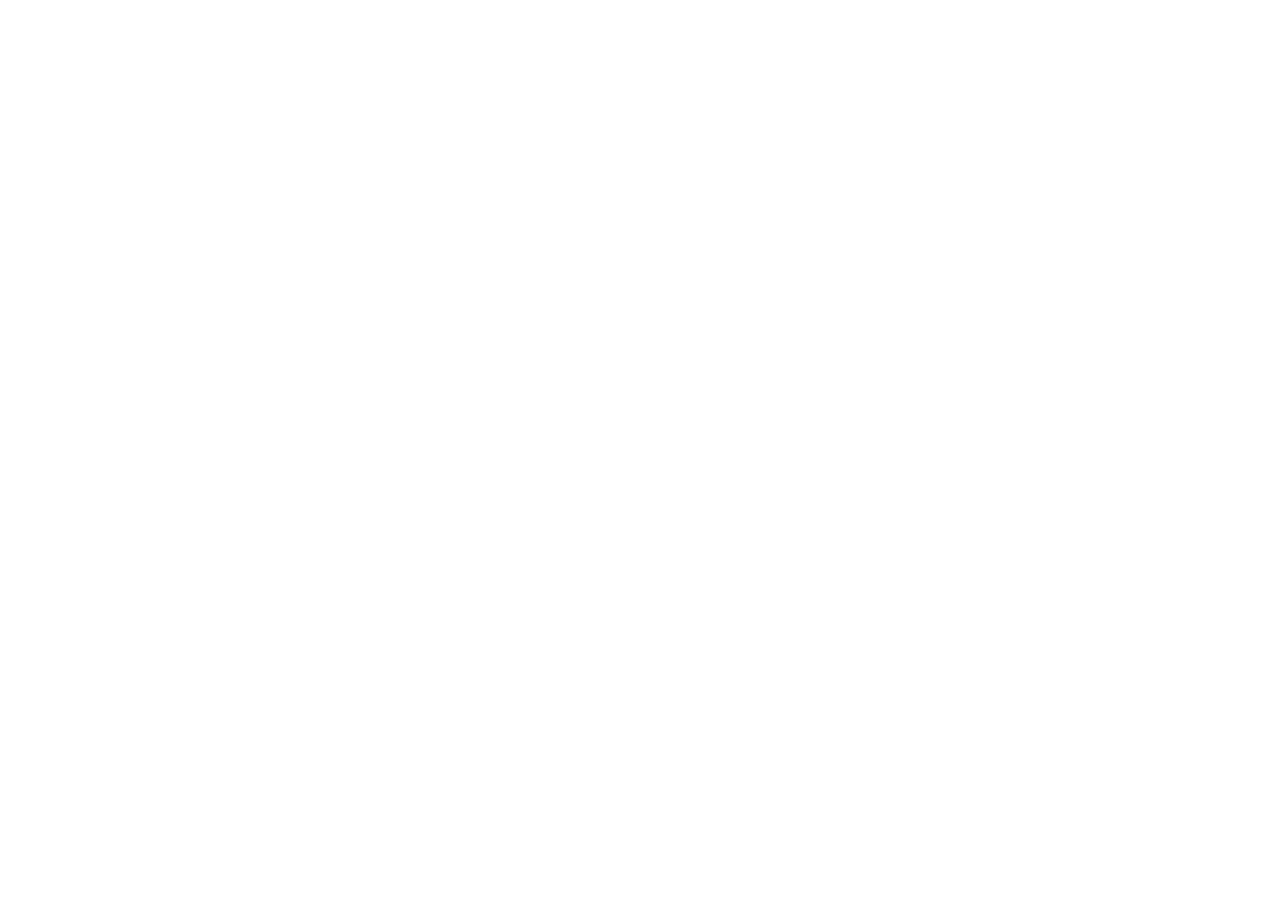
==== commit b1fd6261: "fix: remove service worker and use relative paths to fix blank screen" ====
--- a/index.html
+++ b/index.html
@@ -1,141 +1,26 @@
 <!doctype html>
-<html lang="en">
-
+<html lang="pt-BR">
   <head>
     <meta charset="UTF-8" />
-    <meta
-      name="viewport"
-      content="width=device-width, initial-scale=1.0, maximum-scale=1" />
+    <meta name="viewport" content="width=device-width, initial-scale=1.0, maximum-scale=1" />
     <title>Mapa CRAS Boa Vista</title>    
-    <!-- THIS IS THE START OF A COMMENT BLOCK, BLOCK TO BE DELETED: Google Fonts here, example:
-    <link rel="preconnect" href="https://fonts.googleapis.com" />
-    <link rel="preconnect" href="https://fonts.gstatic.com" crossorigin />
-    <link href="https://fonts.googleapis.com/css2?family=Inter:wght@400;500;600;700&display=swap" rel="stylesheet" />
-    THIS IS THE END OF A COMMENT BLOCK, BLOCK TO BE DELETED -->
-    <script type="module" crossorigin src="/index-CQnkXNZJ.js"></script>
-    <link rel="stylesheet" crossorigin href="/index-DQZ2lMXW.css">
-  <meta property="og:type" content="website">
-		<meta property="og:url" content="https://mapacras-knxcid4p.manus.space/">
-		<meta property="og:title" content="Mapa CRAS Boa Vista">
-		<meta property="og:description" content="Aplicativo Android offline para visualização de mapa dos CRAS de Boa Vista, baseado em Leaflet.">
-		<meta property="og:image" content="https://files.manuscdn.com/webdev_screenshots/2026/03/04/nfEyCFwgf9PFvrFXZGvx6E.png?x-oss-process=image/resize,w_1200/crop,h_630,x_0,y_0">
-		<meta property="og:image:width" content="1200">
-		<meta property="og:image:height" content="630">
-		<meta name="twitter:card" content="summary_large_image">
-		<meta name="twitter:title" content="Mapa CRAS Boa Vista">
-		<meta name="twitter:description" content="Aplicativo Android offline para visualização de mapa dos CRAS de Boa Vista, baseado em Leaflet.">
-		<meta name="twitter:image" content="https://files.manuscdn.com/webdev_screenshots/2026/03/04/nfEyCFwgf9PFvrFXZGvx6E.png?x-oss-process=image/resize,w_1200/crop,h_630,x_0,y_0">
-		<meta name="twitter:image:width" content="1200">
-		<meta name="twitter:image:height" content="630"><link rel="canonical" href="https://mapacras-knxcid4p.manus.space/" /></head>
-
+    <script type="module" crossorigin src="./assets/index-CQnkXNZJ.js"></script>
+    <link rel="stylesheet" crossorigin href="./assets/index-DQZ2lMXW.css">
+    <meta property="og:type" content="website">
+    <meta property="og:title" content="Mapa CRAS Boa Vista">
+    <meta property="og:description" content="Aplicativo para visualização de mapa dos CRAS de Boa Vista, baseado em Leaflet.">
+  </head>
   <body>
-    <script id="manus-runtime">window.__MANUS_HOST_DEV__ = false;
-(function(){"use strict";var Mr={exports:{}},Kn={};/**
- * @license React
- * react-jsx-runtime.production.js
- *
- * Copyright (c) Meta Platforms, Inc. and affiliates.
- *
- * This source code is licensed under the MIT license found in the
- * LICENSE file in the root directory of this source tree.
- */var $c;function um(){if($c)return Kn;$c=1;var r=Symbol.for("react.transitional.element"),i=Symbol.for("react.fragment");function c(s,d,m){var x=null;if(m!==void 0&&(x=""+m),d.key!==void 0&&(x=""+d.key),"key"in d){m={};for(var R in d)R!=="key"&&(m[R]=d[R])}else m=d;return d=m.ref,{$$typeof:r,type:s,key:x,ref:d!==void 0?d:null,props:m}}return Kn.Fragment=i,Kn.jsx=c,Kn.jsxs=c,Kn}var Fc;function dm(){return Fc||(Fc=1,Mr.exports=um()),Mr.exports}var h=dm(),Ar={exports:{}},Pn={},Rr={exports:{}},Nr={};/**
- * @license React
- * scheduler.production.js
- *
- * Copyright (c) Meta Platforms, Inc. and affiliates.
- *
- * This source code is licensed under the MIT license found in the
- * LICENSE file in the root directory of this source tree.
- */var Ic;function fm(){return Ic||(Ic=1,function(r){function i(A,q){var B=A.length;A.push(q);t:for(;0<B;){var bt=B-1>>>1,p=A[bt];if(0<d(p,q))A[bt]=q,A[B]=p,B=bt;else break t}}function c(A){return A.length===0?null:A[0]}function s(A){if(A.length===0)return null;var q=A[0],B=A.pop();if(B!==q){A[0]=B;t:for(var bt=0,p=A.length,O=p>>>1;bt<O;){var X=2*(bt+1)-1,G=A[X],Z=X+1,st=A[Z];if(0>d(G,B))Z<p&&0>d(st,G)?(A[bt]=st,A[Z]=B,bt=Z):(A[bt]=G,A[X]=B,bt=X);else if(Z<p&&0>d(st,B))A[bt]=st,A[Z]=B,bt=Z;else break t}}return q}function d(A,q){var B=A.sortIndex-q.sortIndex;return B!==0?B:A.id-q.id}if(r.unstable_now=void 0,typeof performance=="object"&&typeof performance.now=="function"){var m=performance;r.unstable_now=function(){return m.now()}}else{var x=Date,R=x.now();r.unstable_now=function(){return x.now()-R}}var C=[],v=[],D=1,j=null,J=3,at=!1,$=!1,nt=!1,ct=!1,ht=typeof setTimeout=="function"?setTimeout:null,St=typeof clearTimeout=="function"?clearTimeout:null,_=typeof setImmediate<"u"?setImmediate:null;function Y(A){for(var q=c(v);q!==null;){if(q.callback===null)s(v);else if(q.startTime<=A)s(v),q.sortIndex=q.expirationTime,i(C,q);else break;q=c(v)}}function H(A){if(nt=!1,Y(A),!$)if(c(C)!==null)$=!0,it||(it=!0,Bt());else{var q=c(v);q!==null&&Mt(H,q.startTime-A)}}var it=!1,rt=-1,V=5,xt=-1;function Be(){return ct?!0:!(r.unstable_now()-xt<V)}function te(){if(ct=!1,it){var A=r.unstable_now();xt=A;var q=!0;try{t:{$=!1,nt&&(nt=!1,St(rt),rt=-1),at=!0;var B=J;try{e:{for(Y(A),j=c(C);j!==null&&!(j.expirationTime>A&&Be());){var bt=j.callback;if(typeof bt=="function"){j.callback=null,J=j.priorityLevel;var p=bt(j.expirationTime<=A);if(A=r.unstable_now(),typeof p=="function"){j.callback=p,Y(A),q=!0;break e}j===c(C)&&s(C),Y(A)}else s(C);j=c(C)}if(j!==null)q=!0;else{var O=c(v);O!==null&&Mt(H,O.startTime-A),q=!1}}break t}finally{j=null,J=B,at=!1}q=void 0}}finally{q?Bt():it=!1}}}var Bt;if(typeof _=="function")Bt=function(){_(te)};else if(typeof MessageChannel<"u"){var me=new MessageChannel,Se=me.port2;me.port1.onmessage=te,Bt=function(){Se.postMessage(null)}}else Bt=function(){ht(te,0)};function Mt(A,q){rt=ht(function(){A(r.unstable_now())},q)}r.unstable_IdlePriority=5,r.unstable_ImmediatePriority=1,r.unstable_LowPriority=4,r.unstable_NormalPriority=3,r.unstable_Profiling=null,r.unstable_UserBlockingPriority=2,r.unstable_cancelCallback=function(A){A.callback=null},r.unstable_forceFrameRate=function(A){0>A||125<A?console.error("forceFrameRate takes a positive int between 0 and 125, forcing frame rates higher than 125 fps is not supported"):V=0<A?Math.floor(1e3/A):5},r.unstable_getCurrentPriorityLevel=function(){return J},r.unstable_next=function(A){switch(J){case 1:case 2:case 3:var q=3;break;default:q=J}var B=J;J=q;try{return A()}finally{J=B}},r.unstable_requestPaint=function(){ct=!0},r.unstable_runWithPriority=function(A,q){switch(A){case 1:case 2:case 3:case 4:case 5:break;default:A=3}var B=J;J=A;try{return q()}finally{J=B}},r.unstable_scheduleCallback=function(A,q,B){var bt=r.unstable_now();switch(typeof B=="object"&&B!==null?(B=B.delay,B=typeof B=="number"&&0<B?bt+B:bt):B=bt,A){case 1:var p=-1;break;case 2:p=250;break;case 5:p=1073741823;break;case 4:p=1e4;break;default:p=5e3}return p=B+p,A={id:D++,callback:q,priorityLevel:A,startTime:B,expirationTime:p,sortIndex:-1},B>bt?(A.sortIndex=B,i(v,A),c(C)===null&&A===c(v)&&(nt?(St(rt),rt=-1):nt=!0,Mt(H,B-bt))):(A.sortIndex=p,i(C,A),$||at||($=!0,it||(it=!0,Bt()))),A},r.unstable_shouldYield=Be,r.unstable_wrapCallback=function(A){var q=J;return function(){var B=J;J=q;try{return A.apply(this,arguments)}finally{J=B}}}}(Nr)),Nr}var tu;function hm(){return tu||(tu=1,Rr.exports=fm()),Rr.exports}var zr={exports:{}},ut={};/**
- * @license React
- * react.production.js
- *
- * Copyright (c) Meta Platforms, Inc. and affiliates.
- *
- * This source code is licensed under the MIT license found in the
- * LICENSE file in the root directory of this source tree.
- */var eu;function mm(){if(eu)return ut;eu=1;var r=Symbol.for("react.transitional.element"),i=Symbol.for("react.portal"),c=Symbol.for("react.fragment"),s=Symbol.for("react.strict_mode"),d=Symbol.for("react.profiler"),m=Symbol.for("react.consumer"),x=Symbol.for("react.context"),R=Symbol.for("react.forward_ref"),C=Symbol.for("react.suspense"),v=Symbol.for("react.memo"),D=Symbol.for("react.lazy"),j=Symbol.iterator;function J(p){return p===null||typeof p!="object"?null:(p=j&&p[j]||p["@@iterator"],typeof p=="function"?p:null)}var at={isMounted:function(){return!1},enqueueForceUpdate:function(){},enqueueReplaceState:function(){},enqueueSetState:function(){}},$=Object.assign,nt={};function ct(p,O,X){this.props=p,this.context=O,this.refs=nt,this.updater=X||at}ct.prototype.isReactComponent={},ct.prototype.setState=function(p,O){if(typeof p!="object"&&typeof p!="function"&&p!=null)throw Error("takes an object of state variables to update or a function which returns an object of state variables.");this.updater.enqueueSetState(this,p,O,"setState")},ct.prototype.forceUpdate=function(p){this.updater.enqueueForceUpdate(this,p,"forceUpdate")};function ht(){}ht.prototype=ct.prototype;function St(p,O,X){this.props=p,this.context=O,this.refs=nt,this.updater=X||at}var _=St.prototype=new ht;_.constructor=St,$(_,ct.prototype),_.isPureReactComponent=!0;var Y=Array.isArray,H={H:null,A:null,T:null,S:null,V:null},it=Object.prototype.hasOwnProperty;function rt(p,O,X,G,Z,st){return X=st.ref,{$$typeof:r,type:p,key:O,ref:X!==void 0?X:null,props:st}}function V(p,O){return rt(p.type,O,void 0,void 0,void 0,p.props)}function xt(p){return typeof p=="object"&&p!==null&&p.$$typeof===r}function Be(p){var O={"=":"=0",":":"=2"};return"$"+p.replace(/[=:]/g,function(X){return O[X]})}var te=/\/+/g;function Bt(p,O){return typeof p=="object"&&p!==null&&p.key!=null?Be(""+p.key):O.toString(36)}function me(){}function Se(p){switch(p.status){case"fulfilled":return p.value;case"rejected":throw p.reason;default:switch(typeof p.status=="string"?p.then(me,me):(p.status="pending",p.then(function(O){p.status==="pending"&&(p.status="fulfilled",p.value=O)},function(O){p.status==="pending"&&(p.status="rejected",p.reason=O)})),p.status){case"fulfilled":return p.value;case"rejected":throw p.reason}}throw p}function Mt(p,O,X,G,Z){var st=typeof p;(st==="undefined"||st==="boolean")&&(p=null);var I=!1;if(p===null)I=!0;else switch(st){case"bigint":case"string":case"number":I=!0;break;case"object":switch(p.$$typeof){case r:case i:I=!0;break;case D:return I=p._init,Mt(I(p._payload),O,X,G,Z)}}if(I)return Z=Z(p),I=G===""?"."+Bt(p,0):G,Y(Z)?(X="",I!=null&&(X=I.replace(te,"$&/")+"/"),Mt(Z,O,X,"",function(Jt){return Jt})):Z!=null&&(xt(Z)&&(Z=V(Z,X+(Z.key==null||p&&p.key===Z.key?"":(""+Z.key).replace(te,"$&/")+"/")+I)),O.push(Z)),1;I=0;var gt=G===""?".":G+":";if(Y(p))for(var Tt=0;Tt<p.length;Tt++)G=p[Tt],st=gt+Bt(G,Tt),I+=Mt(G,O,X,st,Z);else if(Tt=J(p),typeof Tt=="function")for(p=Tt.call(p),Tt=0;!(G=p.next()).done;)G=G.value,st=gt+Bt(G,Tt++),I+=Mt(G,O,X,st,Z);else if(st==="object"){if(typeof p.then=="function")return Mt(Se(p),O,X,G,Z);throw O=String(p),Error("Objects are not valid as a React child (found: "+(O==="[object Object]"?"object with keys {"+Object.keys(p).join(", ")+"}":O)+"). If you meant to render a collection of children, use an array instead.")}return I}function A(p,O,X){if(p==null)return p;var G=[],Z=0;return Mt(p,G,"","",function(st){return O.call(X,st,Z++)}),G}function q(p){if(p._status===-1){var O=p._result;O=O(),O.then(function(X){(p._status===0||p._status===-1)&&(p._status=1,p._result=X)},function(X){(p._status===0||p._status===-1)&&(p._status=2,p._result=X)}),p._status===-1&&(p._status=0,p._result=O)}if(p._status===1)return p._result.default;throw p._result}var B=typeof reportError=="function"?reportError:function(p){if(typeof window=="object"&&typeof window.ErrorEvent=="function"){var O=new window.ErrorEvent("error",{bubbles:!0,cancelable:!0,message:typeof p=="object"&&p!==null&&typeof p.message=="string"?String(p.message):String(p),error:p});if(!window.dispatchEvent(O))return}else if(typeof process=="object"&&typeof process.emit=="function"){process.emit("uncaughtException",p);return}console.error(p)};function bt(){}return ut.Children={map:A,forEach:function(p,O,X){A(p,function(){O.apply(this,arguments)},X)},count:function(p){var O=0;return A(p,function(){O++}),O},toArray:function(p){return A(p,function(O){return O})||[]},only:function(p){if(!xt(p))throw Error("React.Children.only expected to receive a single React element child.");return p}},ut.Component=ct,ut.Fragment=c,ut.Profiler=d,ut.PureComponent=St,ut.StrictMode=s,ut.Suspense=C,ut.__CLIENT_INTERNALS_DO_NOT_USE_OR_WARN_USERS_THEY_CANNOT_UPGRADE=H,ut.__COMPILER_RUNTIME={__proto__:null,c:function(p){return H.H.useMemoCache(p)}},ut.cache=function(p){return function(){return p.apply(null,arguments)}},ut.cloneElement=function(p,O,X){if(p==null)throw Error("The argument must be a React element, but you passed "+p+".");var G=$({},p.props),Z=p.key,st=void 0;if(O!=null)for(I in O.ref!==void 0&&(st=void 0),O.key!==void 0&&(Z=""+O.key),O)!it.call(O,I)||I==="key"||I==="__self"||I==="__source"||I==="ref"&&O.ref===void 0||(G[I]=O[I]);var I=arguments.length-2;if(I===1)G.children=X;else if(1<I){for(var gt=Array(I),Tt=0;Tt<I;Tt++)gt[Tt]=arguments[Tt+2];G.children=gt}return rt(p.type,Z,void 0,void 0,st,G)},ut.createContext=function(p){return p={$$typeof:x,_currentValue:p,_currentValue2:p,_threadCount:0,Provider:null,Consumer:null},p.Provider=p,p.Consumer={$$typeof:m,_context:p},p},ut.createElement=function(p,O,X){var G,Z={},st=null;if(O!=null)for(G in O.key!==void 0&&(st=""+O.key),O)it.call(O,G)&&G!=="key"&&G!=="__self"&&G!=="__source"&&(Z[G]=O[G]);var I=arguments.length-2;if(I===1)Z.children=X;else if(1<I){for(var gt=Array(I),Tt=0;Tt<I;Tt++)gt[Tt]=arguments[Tt+2];Z.children=gt}if(p&&p.defaultProps)for(G in I=p.defaultProps,I)Z[G]===void 0&&(Z[G]=I[G]);return rt(p,st,void 0,void 0,null,Z)},ut.createRef=function(){return{current:null}},ut.forwardRef=function(p){return{$$typeof:R,render:p}},ut.isValidElement=xt,ut.lazy=function(p){return{$$typeof:D,_payload:{_status:-1,_result:p},_init:q}},ut.memo=function(p,O){return{$$typeof:v,type:p,compare:O===void 0?null:O}},ut.startTransition=function(p){var O=H.T,X={};H.T=X;try{var G=p(),Z=H.S;Z!==null&&Z(X,G),typeof G=="object"&&G!==null&&typeof G.then=="function"&&G.then(bt,B)}catch(st){B(st)}finally{H.T=O}},ut.unstable_useCacheRefresh=function(){return H.H.useCacheRefresh()},ut.use=function(p){return H.H.use(p)},ut.useActionState=function(p,O,X){return H.H.useActionState(p,O,X)},ut.useCallback=function(p,O){return H.H.useCallback(p,O)},ut.useContext=function(p){return H.H.useContext(p)},ut.useDebugValue=function(){},ut.useDeferredValue=function(p,O){return H.H.useDeferredValue(p,O)},ut.useEffect=function(p,O,X){var G=H.H;if(typeof X=="function")throw Error("useEffect CRUD overload is not enabled in this build of React.");return G.useEffect(p,O)},ut.useId=function(){return H.H.useId()},ut.useImperativeHandle=function(p,O,X){return H.H.useImperativeHandle(p,O,X)},ut.useInsertionEffect=function(p,O){return H.H.useInsertionEffect(p,O)},ut.useLayoutEffect=function(p,O){return H.H.useLayoutEffect(p,O)},ut.useMemo=function(p,O){return H.H.useMemo(p,O)},ut.useOptimistic=function(p,O){return H.H.useOptimistic(p,O)},ut.useReducer=function(p,O,X){return H.H.useReducer(p,O,X)},ut.useRef=function(p){return H.H.useRef(p)},ut.useState=function(p){return H.H.useState(p)},ut.useSyncExternalStore=function(p,O,X){return H.H.useSyncExternalStore(p,O,X)},ut.useTransition=function(){return H.H.useTransition()},ut.version="19.1.1",ut}var lu;function _r(){return lu||(lu=1,zr.exports=mm()),zr.exports}var kr={exports:{}},he={};/**
- * @license React
- * react-dom.production.js
- *
- * Copyright (c) Meta Platforms, Inc. and affiliates.
- *
- * This source code is licensed under the MIT license found in the
- * LICENSE file in the root directory of this source tree.
- */var au;function gm(){if(au)return he;au=1;var r=_r();function i(C){var v="https://react.dev/errors/"+C;if(1<arguments.length){v+="?args[]="+encodeURIComponent(arguments[1]);for(var D=2;D<arguments.length;D++)v+="&args[]="+encodeURIComponent(arguments[D])}return"Minified React error #"+C+"; visit "+v+" for the full message or use the non-minified dev environment for full errors and additional helpful warnings."}function c(){}var s={d:{f:c,r:function(){throw Error(i(522))},D:c,C:c,L:c,m:c,X:c,S:c,M:c},p:0,findDOMNode:null},d=Symbol.for("react.portal");function m(C,v,D){var j=3<arguments.length&&arguments[3]!==void 0?arguments[3]:null;return{$$typeof:d,key:j==null?null:""+j,children:C,containerInfo:v,implementation:D}}var x=r.__CLIENT_INTERNALS_DO_NOT_USE_OR_WARN_USERS_THEY_CANNOT_UPGRADE;function R(C,v){if(C==="font")return"";if(typeof v=="string")return v==="use-credentials"?v:""}return he.__DOM_INTERNALS_DO_NOT_USE_OR_WARN_USERS_THEY_CANNOT_UPGRADE=s,he.createPortal=function(C,v){var D=2<arguments.length&&arguments[2]!==void 0?arguments[2]:null;if(!v||v.nodeType!==1&&v.nodeType!==9&&v.nodeType!==11)throw Error(i(299));return m(C,v,null,D)},he.flushSync=function(C){var v=x.T,D=s.p;try{if(x.T=null,s.p=2,C)return C()}finally{x.T=v,s.p=D,s.d.f()}},he.preconnect=function(C,v){typeof C=="string"&&(v?(v=v.crossOrigin,v=typeof v=="string"?v==="use-credentials"?v:"":void 0):v=null,s.d.C(C,v))},he.prefetchDNS=function(C){typeof C=="string"&&s.d.D(C)},he.preinit=function(C,v){if(typeof C=="string"&&v&&typeof v.as=="string"){var D=v.as,j=R(D,v.crossOrigin),J=typeof v.integrity=="string"?v.integrity:void 0,at=typeof v.fetchPriority=="string"?v.fetchPriority:void 0;D==="style"?s.d.S(C,typeof v.precedence=="string"?v.precedence:void 0,{crossOrigin:j,integrity:J,fetchPriority:at}):D==="script"&&s.d.X(C,{crossOrigin:j,integrity:J,fetchPriority:at,nonce:typeof v.nonce=="string"?v.nonce:void 0})}},he.preinitModule=function(C,v){if(typeof C=="string")if(typeof v=="object"&&v!==null){if(v.as==null||v.as==="script"){var D=R(v.as,v.crossOrigin);s.d.M(C,{crossOrigin:D,integrity:typeof v.integrity=="string"?v.integrity:void 0,nonce:typeof v.nonce=="string"?v.nonce:void 0})}}else v==null&&s.d.M(C)},he.preload=function(C,v){if(typeof C=="string"&&typeof v=="object"&&v!==null&&typeof v.as=="string"){var D=v.as,j=R(D,v.crossOrigin);s.d.L(C,D,{crossOrigin:j,integrity:typeof v.integrity=="string"?v.integrity:void 0,nonce:typeof v.nonce=="string"?v.nonce:void 0,type:typeof v.type=="string"?v.type:void 0,fetchPriority:typeof v.fetchPriority=="string"?v.fetchPriority:void 0,referrerPolicy:typeof v.referrerPolicy=="string"?v.referrerPolicy:void 0,imageSrcSet:typeof v.imageSrcSet=="string"?v.imageSrcSet:void 0,imageSizes:typeof v.imageSizes=="string"?v.imageSizes:void 0,media:typeof v.media=="string"?v.media:void 0})}},he.preloadModule=function(C,v){if(typeof C=="string")if(v){var D=R(v.as,v.crossOrigin);s.d.m(C,{as:typeof v.as=="string"&&v.as!=="script"?v.as:void 0,crossOrigin:D,integrity:typeof v.integrity=="string"?v.integrity:void 0})}else s.d.m(C)},he.requestFormReset=function(C){s.d.r(C)},he.unstable_batchedUpdates=function(C,v){return C(v)},he.useFormState=function(C,v,D){return x.H.useFormState(C,v,D)},he.useFormStatus=function(){return x.H.useHostTransitionStatus()},he.version="19.1.1",he}var nu;function pm(){if(nu)return kr.exports;nu=1;function r(){if(!(typeof __REACT_DEVTOOLS_GLOBAL_HOOK__>"u"||typeof __REACT_DEVTOOLS_GLOBAL_HOOK__.checkDCE!="function"))try{__REACT_DEVTOOLS_GLOBAL_HOOK__.checkDCE(r)}catch(i){console.error(i)}}return r(),kr.exports=gm(),kr.exports}/**
- * @license React
- * react-dom-client.production.js
- *
- * Copyright (c) Meta Platforms, Inc. and affiliates.
- *
- * This source code is licensed under the MIT license found in the
- * LICENSE file in the root directory of this source tree.
- */var ou;function ym(){if(ou)return Pn;ou=1;var r=hm(),i=_r(),c=pm();function s(t){var e="https://react.dev/errors/"+t;if(1<arguments.length){e+="?args[]="+encodeURIComponent(arguments[1]);for(var l=2;l<arguments.length;l++)e+="&args[]="+encodeURIComponent(arguments[l])}return"Minified React error #"+t+"; visit "+e+" for the full message or use the non-minified dev environment for full errors and additional helpful warnings."}function d(t){return!(!t||t.nodeType!==1&&t.nodeType!==9&&t.nodeType!==11)}function m(t){var e=t,l=t;if(t.alternate)for(;e.return;)e=e.return;else{t=e;do e=t,(e.flags&4098)!==0&&(l=e.return),t=e.return;while(t)}return e.tag===3?l:null}function x(t){if(t.tag===13){var e=t.memoizedState;if(e===null&&(t=t.alternate,t!==null&&(e=t.memoizedState)),e!==null)return e.dehydrated}return null}function R(t){if(m(t)!==t)throw Error(s(188))}function C(t){var e=t.alternate;if(!e){if(e=m(t),e===null)throw Error(s(188));return e!==t?null:t}for(var l=t,a=e;;){var n=l.return;if(n===null)break;var o=n.alternate;if(o===null){if(a=n.return,a!==null){l=a;continue}break}if(n.child===o.child){for(o=n.child;o;){if(o===l)return R(n),t;if(o===a)return R(n),e;o=o.sibling}throw Error(s(188))}if(l.return!==a.return)l=n,a=o;else{for(var u=!1,f=n.child;f;){if(f===l){u=!0,l=n,a=o;break}if(f===a){u=!0,a=n,l=o;break}f=f.sibling}if(!u){for(f=o.child;f;){if(f===l){u=!0,l=o,a=n;break}if(f===a){u=!0,a=o,l=n;break}f=f.sibling}if(!u)throw Error(s(189))}}if(l.alternate!==a)throw Error(s(190))}if(l.tag!==3)throw Error(s(188));return l.stateNode.current===l?t:e}function v(t){var e=t.tag;if(e===5||e===26||e===27||e===6)return t;for(t=t.child;t!==null;){if(e=v(t),e!==null)return e;t=t.sibling}return null}var D=Object.assign,j=Symbol.for("react.element"),J=Symbol.for("react.transitional.element"),at=Symbol.for("react.portal"),$=Symbol.for("react.fragment"),nt=Symbol.for("react.strict_mode"),ct=Symbol.for("react.profiler"),ht=Symbol.for("react.provider"),St=Symbol.for("react.consumer"),_=Symbol.for("react.context"),Y=Symbol.for("react.forward_ref"),H=Symbol.for("react.suspense"),it=Symbol.for("react.suspense_list"),rt=Symbol.for("react.memo"),V=Symbol.for("react.lazy"),xt=Symbol.for("react.activity"),Be=Symbol.for("react.memo_cache_sentinel"),te=Symbol.iterator;function Bt(t){return t===null||typeof t!="object"?null:(t=te&&t[te]||t["@@iterator"],typeof t=="function"?t:null)}var me=Symbol.for("react.client.reference");function Se(t){if(t==null)return null;if(typeof t=="function")return t.$$typeof===me?null:t.displayName||t.name||null;if(typeof t=="string")return t;switch(t){case $:return"Fragment";case ct:return"Profiler";case nt:return"StrictMode";case H:return"Suspense";case it:return"SuspenseList";case xt:return"Activity"}if(typeof t=="object")switch(t.$$typeof){case at:return"Portal";case _:return(t.displayName||"Context")+".Provider";case St:return(t._context.displayName||"Context")+".Consumer";case Y:var e=t.render;return t=t.displayName,t||(t=e.displayName||e.name||"",t=t!==""?"ForwardRef("+t+")":"ForwardRef"),t;case rt:return e=t.displayName||null,e!==null?e:Se(t.type)||"Memo";case V:e=t._payload,t=t._init;try{return Se(t(e))}catch{}}return null}var Mt=Array.isArray,A=i.__CLIENT_INTERNALS_DO_NOT_USE_OR_WARN_USERS_THEY_CANNOT_UPGRADE,q=c.__DOM_INTERNALS_DO_NOT_USE_OR_WARN_USERS_THEY_CANNOT_UPGRADE,B={pending:!1,data:null,method:null,action:null},bt=[],p=-1;function O(t){return{current:t}}function X(t){0>p||(t.current=bt[p],bt[p]=null,p--)}function G(t,e){p++,bt[p]=t.current,t.current=e}var Z=O(null),st=O(null),I=O(null),gt=O(null);function Tt(t,e){switch(G(I,e),G(st,t),G(Z,null),e.nodeType){case 9:case 11:t=(t=e.documentElement)&&(t=t.namespaceURI)?Hh(t):0;break;default:if(t=e.tagName,e=e.namespaceURI)e=Hh(e),t=Uh(e,t);else switch(t){case"svg":t=1;break;case"math":t=2;break;default:t=0}}X(Z),G(Z,t)}function Jt(){X(Z),X(st),X(I)}function Ke(t){t.memoizedState!==null&&G(gt,t);var e=Z.current,l=Uh(e,t.type);e!==l&&(G(st,t),G(Z,l))}function Ce(t){st.current===t&&(X(Z),X(st)),gt.current===t&&(X(gt),Wo._currentValue=B)}var Pe=Object.prototype.hasOwnProperty,yl=r.unstable_scheduleCallback,sn=r.unstable_cancelCallback,Ca=r.unstable_shouldYield,ri=r.unstable_requestPaint,ge=r.unstable_now,si=r.unstable_getCurrentPriorityLevel,Ul=r.unstable_ImmediatePriority,Fn=r.unstable_UserBlockingPriority,nl=r.unstable_NormalPriority,ci=r.unstable_LowPriority,Gl=r.unstable_IdlePriority,ui=r.log,Ea=r.unstable_setDisableYieldValue,ql=null,Wt=null;function Je(t){if(typeof ui=="function"&&Ea(t),Wt&&typeof Wt.setStrictMode=="function")try{Wt.setStrictMode(ql,t)}catch{}}var $t=Math.clz32?Math.clz32:fi,di=Math.log,Ta=Math.LN2;function fi(t){return t>>>=0,t===0?32:31-(di(t)/Ta|0)|0}var L=256,cn=4194304;function vl(t){var e=t&42;if(e!==0)return e;switch(t&-t){case 1:return 1;case 2:return 2;case 4:return 4;case 8:return 8;case 16:return 16;case 32:return 32;case 64:return 64;case 128:return 128;case 256:case 512:case 1024:case 2048:case 4096:case 8192:case 16384:case 32768:case 65536:case 131072:case 262144:case 524288:case 1048576:case 2097152:return t&4194048;case 4194304:case 8388608:case 16777216:case 33554432:return t&62914560;case 67108864:return 67108864;case 134217728:return 134217728;case 268435456:return 268435456;case 536870912:return 536870912;case 1073741824:return 0;default:return t}}function un(t,e,l){var a=t.pendingLanes;if(a===0)return 0;var n=0,o=t.suspendedLanes,u=t.pingedLanes;t=t.warmLanes;var f=a&134217727;return f!==0?(a=f&~o,a!==0?n=vl(a):(u&=f,u!==0?n=vl(u):l||(l=f&~t,l!==0&&(n=vl(l))))):(f=a&~o,f!==0?n=vl(f):u!==0?n=vl(u):l||(l=a&~t,l!==0&&(n=vl(l)))),n===0?0:e!==0&&e!==n&&(e&o)===0&&(o=n&-n,l=e&-e,o>=l||o===32&&(l&4194048)!==0)?e:n}function Dt(t,e){return(t.pendingLanes&~(t.suspendedLanes&~t.pingedLanes)&e)===0}function In(t,e){switch(t){case 1:case 2:case 4:case 8:case 64:return e+250;case 16:case 32:case 128:case 256:case 512:case 1024:case 2048:case 4096:case 8192:case 16384:case 32768:case 65536:case 131072:case 262144:case 524288:case 1048576:case 2097152:return e+5e3;case 4194304:case 8388608:case 16777216:case 33554432:return-1;case 67108864:case 134217728:case 268435456:case 536870912:case 1073741824:return-1;default:return-1}}function to(){var t=L;return L<<=1,(L&4194048)===0&&(L=256),t}function hi(){var t=cn;return cn<<=1,(cn&62914560)===0&&(cn=4194304),t}function eo(t){for(var e=[],l=0;31>l;l++)e.push(t);return e}function Da(t,e){t.pendingLanes|=e,e!==268435456&&(t.suspendedLanes=0,t.pingedLanes=0,t.warmLanes=0)}function Ir(t,e,l,a,n,o){var u=t.pendingLanes;t.pendingLanes=l,t.suspendedLanes=0,t.pingedLanes=0,t.warmLanes=0,t.expiredLanes&=l,t.entangledLanes&=l,t.errorRecoveryDisabledLanes&=l,t.shellSuspendCounter=0;var f=t.entanglements,g=t.expirationTimes,S=t.hiddenUpdates;for(l=u&~l;0<l;){var N=31-$t(l),k=1<<N;f[N]=0,g[N]=-1;var E=S[N];if(E!==null)for(S[N]=null,N=0;N<E.length;N++){var T=E[N];T!==null&&(T.lane&=-536870913)}l&=~k}a!==0&&mi(t,a,0),o!==0&&n===0&&t.tag!==0&&(t.suspendedLanes|=o&~(u&~e))}function mi(t,e,l){t.pendingLanes|=e,t.suspendedLanes&=~e;var a=31-$t(e);t.entangledLanes|=e,t.entanglements[a]=t.entanglements[a]|1073741824|l&4194090}function gi(t,e){var l=t.entangledLanes|=e;for(t=t.entanglements;l;){var a=31-$t(l),n=1<<a;n&e|t[a]&e&&(t[a]|=e),l&=~n}}function lo(t){switch(t){case 2:t=1;break;case 8:t=4;break;case 32:t=16;break;case 256:case 512:case 1024:case 2048:case 4096:case 8192:case 16384:case 32768:case 65536:case 131072:case 262144:case 524288:case 1048576:case 2097152:case 4194304:case 8388608:case 16777216:case 33554432:t=128;break;case 268435456:t=134217728;break;default:t=0}return t}function ao(t){return t&=-t,2<t?8<t?(t&134217727)!==0?32:268435456:8:2}function pi(){var t=q.p;return t!==0?t:(t=window.event,t===void 0?32:nm(t.type))}function ts(t,e){var l=q.p;try{return q.p=t,e()}finally{q.p=l}}var ol=Math.random().toString(36).slice(2),ee="__reactFiber$"+ol,pe="__reactProps$"+ol,Yl="__reactContainer$"+ol,no="__reactEvents$"+ol,es="__reactListeners$"+ol,ls="__reactHandles$"+ol,yi="__reactResources$"+ol,Ma="__reactMarker$"+ol;function oo(t){delete t[ee],delete t[pe],delete t[no],delete t[es],delete t[ls]}function Vl(t){var e=t[ee];if(e)return e;for(var l=t.parentNode;l;){if(e=l[Yl]||l[ee]){if(l=e.alternate,e.child!==null||l!==null&&l.child!==null)for(t=Vh(t);t!==null;){if(l=t[ee])return l;t=Vh(t)}return e}t=l,l=t.parentNode}return null}function Xl(t){if(t=t[ee]||t[Yl]){var e=t.tag;if(e===5||e===6||e===13||e===26||e===27||e===3)return t}return null}function Aa(t){var e=t.tag;if(e===5||e===26||e===27||e===6)return t.stateNode;throw Error(s(33))}function Zl(t){var e=t[yi];return e||(e=t[yi]={hoistableStyles:new Map,hoistableScripts:new Map}),e}function Vt(t){t[Ma]=!0}var vi=new Set,bi={};function bl(t,e){We(t,e),We(t+"Capture",e)}function We(t,e){for(bi[t]=e,t=0;t<e.length;t++)vi.add(e[t])}var as=RegExp("^[:A-Z_a-z\\u00C0-\\u00D6\\u00D8-\\u00F6\\u00F8-\\u02FF\\u0370-\\u037D\\u037F-\\u1FFF\\u200C-\\u200D\\u2070-\\u218F\\u2C00-\\u2FEF\\u3001-\\uD7FF\\uF900-\\uFDCF\\uFDF0-\\uFFFD][:A-Z_a-z\\u00C0-\\u00D6\\u00D8-\\u00F6\\u00F8-\\u02FF\\u0370-\\u037D\\u037F-\\u1FFF\\u200C-\\u200D\\u2070-\\u218F\\u2C00-\\u2FEF\\u3001-\\uD7FF\\uF900-\\uFDCF\\uFDF0-\\uFFFD\\-.0-9\\u00B7\\u0300-\\u036F\\u203F-\\u2040]*$"),xi={},wi={};function Ra(t){return Pe.call(wi,t)?!0:Pe.call(xi,t)?!1:as.test(t)?wi[t]=!0:(xi[t]=!0,!1)}function M(t,e,l){if(Ra(e))if(l===null)t.removeAttribute(e);else{switch(typeof l){case"undefined":case"function":case"symbol":t.removeAttribute(e);return;case"boolean":var a=e.toLowerCase().slice(0,5);if(a!=="data-"&&a!=="aria-"){t.removeAttribute(e);return}}t.setAttribute(e,""+l)}}function tt(t,e,l){if(l===null)t.removeAttribute(e);else{switch(typeof l){case"undefined":case"function":case"symbol":case"boolean":t.removeAttribute(e);return}t.setAttribute(e,""+l)}}function Ot(t,e,l,a){if(a===null)t.removeAttribute(l);else{switch(typeof a){case"undefined":case"function":case"symbol":case"boolean":t.removeAttribute(l);return}t.setAttributeNS(e,l,""+a)}}var le,Ee;function ae(t){if(le===void 0)try{throw Error()}catch(l){var e=l.stack.trim().match(/\n( *(at )?)/);le=e&&e[1]||"",Ee=-1<l.stack.indexOf(`
-    at`)?" (<anonymous>)":-1<l.stack.indexOf("@")?"@unknown:0:0":""}return`
-`+le+t+Ee}var Le=!1;function He(t,e){if(!t||Le)return"";Le=!0;var l=Error.prepareStackTrace;Error.prepareStackTrace=void 0;try{var a={DetermineComponentFrameRoot:function(){try{if(e){var k=function(){throw Error()};if(Object.defineProperty(k.prototype,"props",{set:function(){throw Error()}}),typeof Reflect=="object"&&Reflect.construct){try{Reflect.construct(k,[])}catch(T){var E=T}Reflect.construct(t,[],k)}else{try{k.call()}catch(T){E=T}t.call(k.prototype)}}else{try{throw Error()}catch(T){E=T}(k=t())&&typeof k.catch=="function"&&k.catch(function(){})}}catch(T){if(T&&E&&typeof T.stack=="string")return[T.stack,E.stack]}return[null,null]}};a.DetermineComponentFrameRoot.displayName="DetermineComponentFrameRoot";var n=Object.getOwnPropertyDescriptor(a.DetermineComponentFrameRoot,"name");n&&n.configurable&&Object.defineProperty(a.DetermineComponentFrameRoot,"name",{value:"DetermineComponentFrameRoot"});var o=a.DetermineComponentFrameRoot(),u=o[0],f=o[1];if(u&&f){var g=u.split(`
-`),S=f.split(`
-`);for(n=a=0;a<g.length&&!g[a].includes("DetermineComponentFrameRoot");)a++;for(;n<S.length&&!S[n].includes("DetermineComponentFrameRoot");)n++;if(a===g.length||n===S.length)for(a=g.length-1,n=S.length-1;1<=a&&0<=n&&g[a]!==S[n];)n--;for(;1<=a&&0<=n;a--,n--)if(g[a]!==S[n]){if(a!==1||n!==1)do if(a--,n--,0>n||g[a]!==S[n]){var N=`
-`+g[a].replace(" at new "," at ");return t.displayName&&N.includes("<anonymous>")&&(N=N.replace("<anonymous>",t.displayName)),N}while(1<=a&&0<=n);break}}}finally{Le=!1,Error.prepareStackTrace=l}return(l=t?t.displayName||t.name:"")?ae(l):""}function Ql(t){switch(t.tag){case 26:case 27:case 5:return ae(t.type);case 16:return ae("Lazy");case 13:return ae("Suspense");case 19:return ae("SuspenseList");case 0:case 15:return He(t.type,!1);case 11:return He(t.type.render,!1);case 1:return He(t.type,!0);case 31:return ae("Activity");default:return""}}function xl(t){try{var e="";do e+=Ql(t),t=t.return;while(t);return e}catch(l){return`
-Error generating stack: `+l.message+`
-`+l.stack}}function Xt(t){switch(typeof t){case"bigint":case"boolean":case"number":case"string":case"undefined":return t;case"object":return t;default:return""}}function il(t){var e=t.type;return(t=t.nodeName)&&t.toLowerCase()==="input"&&(e==="checkbox"||e==="radio")}function ve(t){var e=il(t)?"checked":"value",l=Object.getOwnPropertyDescriptor(t.constructor.prototype,e),a=""+t[e];if(!t.hasOwnProperty(e)&&typeof l<"u"&&typeof l.get=="function"&&typeof l.set=="function"){var n=l.get,o=l.set;return Object.defineProperty(t,e,{configurable:!0,get:function(){return n.call(this)},set:function(u){a=""+u,o.call(this,u)}}),Object.defineProperty(t,e,{enumerable:l.enumerable}),{getValue:function(){return a},setValue:function(u){a=""+u},stopTracking:function(){t._valueTracker=null,delete t[e]}}}}function re(t){t._valueTracker||(t._valueTracker=ve(t))}function rl(t){if(!t)return!1;var e=t._valueTracker;if(!e)return!0;var l=e.getValue(),a="";return t&&(a=il(t)?t.checked?"true":"false":t.value),t=a,t!==l?(e.setValue(t),!0):!1}function wl(t){if(t=t||(typeof document<"u"?document:void 0),typeof t>"u")return null;try{return t.activeElement||t.body}catch{return t.body}}var dn=/[\n"\\]/g;function se(t){return t.replace(dn,function(e){return"\\"+e.charCodeAt(0).toString(16)+" "})}function Kl(t,e,l,a,n,o,u,f){t.name="",u!=null&&typeof u!="function"&&typeof u!="symbol"&&typeof u!="boolean"?t.type=u:t.removeAttribute("type"),e!=null?u==="number"?(e===0&&t.value===""||t.value!=e)&&(t.value=""+Xt(e)):t.value!==""+Xt(e)&&(t.value=""+Xt(e)):u!=="submit"&&u!=="reset"||t.removeAttribute("value"),e!=null?Pl(t,u,Xt(e)):l!=null?Pl(t,u,Xt(l)):a!=null&&t.removeAttribute("value"),n==null&&o!=null&&(t.defaultChecked=!!o),n!=null&&(t.checked=n&&typeof n!="function"&&typeof n!="symbol"),f!=null&&typeof f!="function"&&typeof f!="symbol"&&typeof f!="boolean"?t.name=""+Xt(f):t.removeAttribute("name")}function Na(t,e,l,a,n,o,u,f){if(o!=null&&typeof o!="function"&&typeof o!="symbol"&&typeof o!="boolean"&&(t.type=o),e!=null||l!=null){if(!(o!=="submit"&&o!=="reset"||e!=null))return;l=l!=null?""+Xt(l):"",e=e!=null?""+Xt(e):l,f||e===t.value||(t.value=e),t.defaultValue=e}a=a??n,a=typeof a!="function"&&typeof a!="symbol"&&!!a,t.checked=f?t.checked:!!a,t.defaultChecked=!!a,u!=null&&typeof u!="function"&&typeof u!="symbol"&&typeof u!="boolean"&&(t.name=u)}function Pl(t,e,l){e==="number"&&wl(t.ownerDocument)===t||t.defaultValue===""+l||(t.defaultValue=""+l)}function $e(t,e,l,a){if(t=t.options,e){e={};for(var n=0;n<l.length;n++)e["$"+l[n]]=!0;for(l=0;l<t.length;l++)n=e.hasOwnProperty("$"+t[l].value),t[l].selected!==n&&(t[l].selected=n),n&&a&&(t[l].defaultSelected=!0)}else{for(l=""+Xt(l),e=null,n=0;n<t.length;n++){if(t[n].value===l){t[n].selected=!0,a&&(t[n].defaultSelected=!0);return}e!==null||t[n].disabled||(e=t[n])}e!==null&&(e.selected=!0)}}function za(t,e,l){if(e!=null&&(e=""+Xt(e),e!==t.value&&(t.value=e),l==null)){t.defaultValue!==e&&(t.defaultValue=e);return}t.defaultValue=l!=null?""+Xt(l):""}function _a(t,e,l,a){if(e==null){if(a!=null){if(l!=null)throw Error(s(92));if(Mt(a)){if(1<a.length)throw Error(s(93));a=a[0]}l=a}l==null&&(l=""),e=l}l=Xt(e),t.defaultValue=l,a=t.textContent,a===l&&a!==""&&a!==null&&(t.value=a)}function Fe(t,e){if(e){var l=t.firstChild;if(l&&l===t.lastChild&&l.nodeType===3){l.nodeValue=e;return}}t.textContent=e}var fn=new Set("animationIterationCount aspectRatio borderImageOutset borderImageSlice borderImageWidth boxFlex boxFlexGroup boxOrdinalGroup columnCount columns flex flexGrow flexPositive flexShrink flexNegative flexOrder gridArea gridRow gridRowEnd gridRowSpan gridRowStart gridColumn gridColumnEnd gridColumnSpan gridColumnStart fontWeight lineClamp lineHeight opacity order orphans scale tabSize widows zIndex zoom fillOpacity floodOpacity stopOpacity strokeDasharray strokeDashoffset strokeMiterlimit strokeOpacity strokeWidth MozAnimationIterationCount MozBoxFlex MozBoxFlexGroup MozLineClamp msAnimationIterationCount msFlex msZoom msFlexGrow msFlexNegative msFlexOrder msFlexPositive msFlexShrink msGridColumn msGridColumnSpan msGridRow msGridRowSpan WebkitAnimationIterationCount WebkitBoxFlex WebKitBoxFlexGroup WebkitBoxOrdinalGroup WebkitColumnCount WebkitColumns WebkitFlex WebkitFlexGrow WebkitFlexPositive WebkitFlexShrink WebkitLineClamp".split(" "));function ka(t,e,l){var a=e.indexOf("--")===0;l==null||typeof l=="boolean"||l===""?a?t.setProperty(e,""):e==="float"?t.cssFloat="":t[e]="":a?t.setProperty(e,l):typeof l!="number"||l===0||fn.has(e)?e==="float"?t.cssFloat=l:t[e]=(""+l).trim():t[e]=l+"px"}function Oa(t,e,l){if(e!=null&&typeof e!="object")throw Error(s(62));if(t=t.style,l!=null){for(var a in l)!l.hasOwnProperty(a)||e!=null&&e.hasOwnProperty(a)||(a.indexOf("--")===0?t.setProperty(a,""):a==="float"?t.cssFloat="":t[a]="");for(var n in e)a=e[n],e.hasOwnProperty(n)&&l[n]!==a&&ka(t,n,a)}else for(var o in e)e.hasOwnProperty(o)&&ka(t,o,e[o])}function ja(t){if(t.indexOf("-")===-1)return!1;switch(t){case"annotation-xml":case"color-profile":case"font-face":case"font-face-src":case"font-face-uri":case"font-face-format":case"font-face-name":case"missing-glyph":return!1;default:return!0}}var Si=new Map([["acceptCharset","accept-charset"],["htmlFor","for"],["httpEquiv","http-equiv"],["crossOrigin","crossorigin"],["accentHeight","accent-height"],["alignmentBaseline","alignment-baseline"],["arabicForm","arabic-form"],["baselineShift","baseline-shift"],["capHeight","cap-height"],["clipPath","clip-path"],["clipRule","clip-rule"],["colorInterpolation","color-interpolation"],["colorInterpolationFilters","color-interpolation-filters"],["colorProfile","color-profile"],["colorRendering","color-rendering"],["dominantBaseline","dominant-baseline"],["enableBackground","enable-background"],["fillOpacity","fill-opacity"],["fillRule","fill-rule"],["floodColor","flood-color"],["floodOpacity","flood-opacity"],["fontFamily","font-family"],["fontSize","font-size"],["fontSizeAdjust","font-size-adjust"],["fontStretch","font-stretch"],["fontStyle","font-style"],["fontVariant","font-variant"],["fontWeight","font-weight"],["glyphName","glyph-name"],["glyphOrientationHorizontal","glyph-orientation-horizontal"],["glyphOrientationVertical","glyph-orientation-vertical"],["horizAdvX","horiz-adv-x"],["horizOriginX","horiz-origin-x"],["imageRendering","image-rendering"],["letterSpacing","letter-spacing"],["lightingColor","lighting-color"],["markerEnd","marker-end"],["markerMid","marker-mid"],["markerStart","marker-start"],["overlinePosition","overline-position"],["overlineThickness","overline-thickness"],["paintOrder","paint-order"],["panose-1","panose-1"],["pointerEvents","pointer-events"],["renderingIntent","rendering-intent"],["shapeRendering","shape-rendering"],["stopColor","stop-color"],["stopOpacity","stop-opacity"],["strikethroughPosition","strikethrough-position"],["strikethroughThickness","strikethrough-thickness"],["strokeDasharray","stroke-dasharray"],["strokeDashoffset","stroke-dashoffset"],["strokeLinecap","stroke-linecap"],["strokeLinejoin","stroke-linejoin"],["strokeMiterlimit","stroke-miterlimit"],["strokeOpacity","stroke-opacity"],["strokeWidth","stroke-width"],["textAnchor","text-anchor"],["textDecoration","text-decoration"],["textRendering","text-rendering"],["transformOrigin","transform-origin"],["underlinePosition","underline-position"],["underlineThickness","underline-thickness"],["unicodeBidi","unicode-bidi"],["unicodeRange","unicode-range"],["unitsPerEm","units-per-em"],["vAlphabetic","v-alphabetic"],["vHanging","v-hanging"],["vIdeographic","v-ideographic"],["vMathematical","v-mathematical"],["vectorEffect","vector-effect"],["vertAdvY","vert-adv-y"],["vertOriginX","vert-origin-x"],["vertOriginY","vert-origin-y"],["wordSpacing","word-spacing"],["writingMode","writing-mode"],["xmlnsXlink","xmlns:xlink"],["xHeight","x-height"]]),Ci=/^[\u0000-\u001F ]*j[\r\n\t]*a[\r\n\t]*v[\r\n\t]*a[\r\n\t]*s[\r\n\t]*c[\r\n\t]*r[\r\n\t]*i[\r\n\t]*p[\r\n\t]*t[\r\n\t]*:/i;function Ba(t){return Ci.test(""+t)?"javascript:throw new Error('React has blocked a javascript: URL as a security precaution.')":t}var hn=null;function mn(t){return t=t.target||t.srcElement||window,t.correspondingUseElement&&(t=t.correspondingUseElement),t.nodeType===3?t.parentNode:t}var Sl=null,Cl=null;function io(t){var e=Xl(t);if(e&&(t=e.stateNode)){var l=t[pe]||null;t:switch(t=e.stateNode,e.type){case"input":if(Kl(t,l.value,l.defaultValue,l.defaultValue,l.checked,l.defaultChecked,l.type,l.name),e=l.name,l.type==="radio"&&e!=null){for(l=t;l.parentNode;)l=l.parentNode;for(l=l.querySelectorAll('input[name="'+se(""+e)+'"][type="radio"]'),e=0;e<l.length;e++){var a=l[e];if(a!==t&&a.form===t.form){var n=a[pe]||null;if(!n)throw Error(s(90));Kl(a,n.value,n.defaultValue,n.defaultValue,n.checked,n.defaultChecked,n.type,n.name)}}for(e=0;e<l.length;e++)a=l[e],a.form===t.form&&rl(a)}break t;case"textarea":za(t,l.value,l.defaultValue);break t;case"select":e=l.value,e!=null&&$e(t,!!l.multiple,e,!1)}}}var gn=!1;function ro(t,e,l){if(gn)return t(e,l);gn=!0;try{var a=t(e);return a}finally{if(gn=!1,(Sl!==null||Cl!==null)&&(ir(),Sl&&(e=Sl,t=Cl,Cl=Sl=null,io(e),t)))for(e=0;e<t.length;e++)io(t[e])}}function Jl(t,e){var l=t.stateNode;if(l===null)return null;var a=l[pe]||null;if(a===null)return null;l=a[e];t:switch(e){case"onClick":case"onClickCapture":case"onDoubleClick":case"onDoubleClickCapture":case"onMouseDown":case"onMouseDownCapture":case"onMouseMove":case"onMouseMoveCapture":case"onMouseUp":case"onMouseUpCapture":case"onMouseEnter":(a=!a.disabled)||(t=t.type,a=!(t==="button"||t==="input"||t==="select"||t==="textarea")),t=!a;break t;default:t=!1}if(t)return null;if(l&&typeof l!="function")throw Error(s(231,e,typeof l));return l}var Ue=!(typeof window>"u"||typeof window.document>"u"||typeof window.document.createElement>"u"),pn=!1;if(Ue)try{var Wl={};Object.defineProperty(Wl,"passive",{get:function(){pn=!0}}),window.addEventListener("test",Wl,Wl),window.removeEventListener("test",Wl,Wl)}catch{pn=!1}var Ie=null,yn=null,La=null;function so(){if(La)return La;var t,e=yn,l=e.length,a,n="value"in Ie?Ie.value:Ie.textContent,o=n.length;for(t=0;t<l&&e[t]===n[t];t++);var u=l-t;for(a=1;a<=u&&e[l-a]===n[o-a];a++);return La=n.slice(t,1<a?1-a:void 0)}function Ha(t){var e=t.keyCode;return"charCode"in t?(t=t.charCode,t===0&&e===13&&(t=13)):t=e,t===10&&(t=13),32<=t||t===13?t:0}function Ua(){return!0}function co(){return!1}function ce(t){function e(l,a,n,o,u){this._reactName=l,this._targetInst=n,this.type=a,this.nativeEvent=o,this.target=u,this.currentTarget=null;for(var f in t)t.hasOwnProperty(f)&&(l=t[f],this[f]=l?l(o):o[f]);return this.isDefaultPrevented=(o.defaultPrevented!=null?o.defaultPrevented:o.returnValue===!1)?Ua:co,this.isPropagationStopped=co,this}return D(e.prototype,{preventDefault:function(){this.defaultPrevented=!0;var l=this.nativeEvent;l&&(l.preventDefault?l.preventDefault():typeof l.returnValue!="unknown"&&(l.returnValue=!1),this.isDefaultPrevented=Ua)},stopPropagation:function(){var l=this.nativeEvent;l&&(l.stopPropagation?l.stopPropagation():typeof l.cancelBubble!="unknown"&&(l.cancelBubble=!0),this.isPropagationStopped=Ua)},persist:function(){},isPersistent:Ua}),e}var sl={eventPhase:0,bubbles:0,cancelable:0,timeStamp:function(t){return t.timeStamp||Date.now()},defaultPrevented:0,isTrusted:0},Ga=ce(sl),$l=D({},sl,{view:0,detail:0}),Ei=ce($l),Ti,uo,fo,Di=D({},$l,{screenX:0,screenY:0,clientX:0,clientY:0,pageX:0,pageY:0,ctrlKey:0,shiftKey:0,altKey:0,metaKey:0,getModifierState:os,button:0,buttons:0,relatedTarget:function(t){return t.relatedTarget===void 0?t.fromElement===t.srcElement?t.toElement:t.fromElement:t.relatedTarget},movementX:function(t){return"movementX"in t?t.movementX:(t!==fo&&(fo&&t.type==="mousemove"?(Ti=t.screenX-fo.screenX,uo=t.screenY-fo.screenY):uo=Ti=0,fo=t),Ti)},movementY:function(t){return"movementY"in t?t.movementY:uo}}),Vu=ce(Di),D0=D({},Di,{dataTransfer:0}),M0=ce(D0),A0=D({},$l,{relatedTarget:0}),ns=ce(A0),R0=D({},sl,{animationName:0,elapsedTime:0,pseudoElement:0}),N0=ce(R0),z0=D({},sl,{clipboardData:function(t){return"clipboardData"in t?t.clipboardData:window.clipboardData}}),_0=ce(z0),k0=D({},sl,{data:0}),Xu=ce(k0),O0={Esc:"Escape",Spacebar:" ",Left:"ArrowLeft",Up:"ArrowUp",Right:"ArrowRight",Down:"ArrowDown",Del:"Delete",Win:"OS",Menu:"ContextMenu",Apps:"ContextMenu",Scroll:"ScrollLock",MozPrintableKey:"Unidentified"},j0={8:"Backspace",9:"Tab",12:"Clear",13:"Enter",16:"Shift",17:"Control",18:"Alt",19:"Pause",20:"CapsLock",27:"Escape",32:" ",33:"PageUp",34:"PageDown",35:"End",36:"Home",37:"ArrowLeft",38:"ArrowUp",39:"ArrowRight",40:"ArrowDown",45:"Insert",46:"Delete",112:"F1",113:"F2",114:"F3",115:"F4",116:"F5",117:"F6",118:"F7",119:"F8",120:"F9",121:"F10",122:"F11",123:"F12",144:"NumLock",145:"ScrollLock",224:"Meta"},B0={Alt:"altKey",Control:"ctrlKey",Meta:"metaKey",Shift:"shiftKey"};function L0(t){var e=this.nativeEvent;return e.getModifierState?e.getModifierState(t):(t=B0[t])?!!e[t]:!1}function os(){return L0}var H0=D({},$l,{key:function(t){if(t.key){var e=O0[t.key]||t.key;if(e!=="Unidentified")return e}return t.type==="keypress"?(t=Ha(t),t===13?"Enter":String.fromCharCode(t)):t.type==="keydown"||t.type==="keyup"?j0[t.keyCode]||"Unidentified":""},code:0,location:0,ctrlKey:0,shiftKey:0,altKey:0,metaKey:0,repeat:0,locale:0,getModifierState:os,charCode:function(t){return t.type==="keypress"?Ha(t):0},keyCode:function(t){return t.type==="keydown"||t.type==="keyup"?t.keyCode:0},which:function(t){return t.type==="keypress"?Ha(t):t.type==="keydown"||t.type==="keyup"?t.keyCode:0}}),U0=ce(H0),G0=D({},Di,{pointerId:0,width:0,height:0,pressure:0,tangentialPressure:0,tiltX:0,tiltY:0,twist:0,pointerType:0,isPrimary:0}),Zu=ce(G0),q0=D({},$l,{touches:0,targetTouches:0,changedTouches:0,altKey:0,metaKey:0,ctrlKey:0,shiftKey:0,getModifierState:os}),Y0=ce(q0),V0=D({},sl,{propertyName:0,elapsedTime:0,pseudoElement:0}),X0=ce(V0),Z0=D({},Di,{deltaX:function(t){return"deltaX"in t?t.deltaX:"wheelDeltaX"in t?-t.wheelDeltaX:0},deltaY:function(t){return"deltaY"in t?t.deltaY:"wheelDeltaY"in t?-t.wheelDeltaY:"wheelDelta"in t?-t.wheelDelta:0},deltaZ:0,deltaMode:0}),Q0=ce(Z0),K0=D({},sl,{newState:0,oldState:0}),P0=ce(K0),J0=[9,13,27,32],is=Ue&&"CompositionEvent"in window,ho=null;Ue&&"documentMode"in document&&(ho=document.documentMode);var W0=Ue&&"TextEvent"in window&&!ho,Qu=Ue&&(!is||ho&&8<ho&&11>=ho),Ku=" ",Pu=!1;function Ju(t,e){switch(t){case"keyup":return J0.indexOf(e.keyCode)!==-1;case"keydown":return e.keyCode!==229;case"keypress":case"mousedown":case"focusout":return!0;default:return!1}}function Wu(t){return t=t.detail,typeof t=="object"&&"data"in t?t.data:null}var vn=!1;function $0(t,e){switch(t){case"compositionend":return Wu(e);case"keypress":return e.which!==32?null:(Pu=!0,Ku);case"textInput":return t=e.data,t===Ku&&Pu?null:t;default:return null}}function F0(t,e){if(vn)return t==="compositionend"||!is&&Ju(t,e)?(t=so(),La=yn=Ie=null,vn=!1,t):null;switch(t){case"paste":return null;case"keypress":if(!(e.ctrlKey||e.altKey||e.metaKey)||e.ctrlKey&&e.altKey){if(e.char&&1<e.char.length)return e.char;if(e.which)return String.fromCharCode(e.which)}return null;case"compositionend":return Qu&&e.locale!=="ko"?null:e.data;default:return null}}var I0={color:!0,date:!0,datetime:!0,"datetime-local":!0,email:!0,month:!0,number:!0,password:!0,range:!0,search:!0,tel:!0,text:!0,time:!0,url:!0,week:!0};function $u(t){var e=t&&t.nodeName&&t.nodeName.toLowerCase();return e==="input"?!!I0[t.type]:e==="textarea"}function Fu(t,e,l,a){Sl?Cl?Cl.push(a):Cl=[a]:Sl=a,e=fr(e,"onChange"),0<e.length&&(l=new Ga("onChange","change",null,l,a),t.push({event:l,listeners:e}))}var mo=null,go=null;function t1(t){kh(t,0)}function Mi(t){var e=Aa(t);if(rl(e))return t}function Iu(t,e){if(t==="change")return e}var td=!1;if(Ue){var rs;if(Ue){var ss="oninput"in document;if(!ss){var ed=document.createElement("div");ed.setAttribute("oninput","return;"),ss=typeof ed.oninput=="function"}rs=ss}else rs=!1;td=rs&&(!document.documentMode||9<document.documentMode)}function ld(){mo&&(mo.detachEvent("onpropertychange",ad),go=mo=null)}function ad(t){if(t.propertyName==="value"&&Mi(go)){var e=[];Fu(e,go,t,mn(t)),ro(t1,e)}}function e1(t,e,l){t==="focusin"?(ld(),mo=e,go=l,mo.attachEvent("onpropertychange",ad)):t==="focusout"&&ld()}function l1(t){if(t==="selectionchange"||t==="keyup"||t==="keydown")return Mi(go)}function a1(t,e){if(t==="click")return Mi(e)}function n1(t,e){if(t==="input"||t==="change")return Mi(e)}function o1(t,e){return t===e&&(t!==0||1/t===1/e)||t!==t&&e!==e}var Re=typeof Object.is=="function"?Object.is:o1;function po(t,e){if(Re(t,e))return!0;if(typeof t!="object"||t===null||typeof e!="object"||e===null)return!1;var l=Object.keys(t),a=Object.keys(e);if(l.length!==a.length)return!1;for(a=0;a<l.length;a++){var n=l[a];if(!Pe.call(e,n)||!Re(t[n],e[n]))return!1}return!0}function nd(t){for(;t&&t.firstChild;)t=t.firstChild;return t}function od(t,e){var l=nd(t);t=0;for(var a;l;){if(l.nodeType===3){if(a=t+l.textContent.length,t<=e&&a>=e)return{node:l,offset:e-t};t=a}t:{for(;l;){if(l.nextSibling){l=l.nextSibling;break t}l=l.parentNode}l=void 0}l=nd(l)}}function id(t,e){return t&&e?t===e?!0:t&&t.nodeType===3?!1:e&&e.nodeType===3?id(t,e.parentNode):"contains"in t?t.contains(e):t.compareDocumentPosition?!!(t.compareDocumentPosition(e)&16):!1:!1}function rd(t){t=t!=null&&t.ownerDocument!=null&&t.ownerDocument.defaultView!=null?t.ownerDocument.defaultView:window;for(var e=wl(t.document);e instanceof t.HTMLIFrameElement;){try{var l=typeof e.contentWindow.location.href=="string"}catch{l=!1}if(l)t=e.contentWindow;else break;e=wl(t.document)}return e}function cs(t){var e=t&&t.nodeName&&t.nodeName.toLowerCase();return e&&(e==="input"&&(t.type==="text"||t.type==="search"||t.type==="tel"||t.type==="url"||t.type==="password")||e==="textarea"||t.contentEditable==="true")}var i1=Ue&&"documentMode"in document&&11>=document.documentMode,bn=null,us=null,yo=null,ds=!1;function sd(t,e,l){var a=l.window===l?l.document:l.nodeType===9?l:l.ownerDocument;ds||bn==null||bn!==wl(a)||(a=bn,"selectionStart"in a&&cs(a)?a={start:a.selectionStart,end:a.selectionEnd}:(a=(a.ownerDocument&&a.ownerDocument.defaultView||window).getSelection(),a={anchorNode:a.anchorNode,anchorOffset:a.anchorOffset,focusNode:a.focusNode,focusOffset:a.focusOffset}),yo&&po(yo,a)||(yo=a,a=fr(us,"onSelect"),0<a.length&&(e=new Ga("onSelect","select",null,e,l),t.push({event:e,listeners:a}),e.target=bn)))}function qa(t,e){var l={};return l[t.toLowerCase()]=e.toLowerCase(),l["Webkit"+t]="webkit"+e,l["Moz"+t]="moz"+e,l}var xn={animationend:qa("Animation","AnimationEnd"),animationiteration:qa("Animation","AnimationIteration"),animationstart:qa("Animation","AnimationStart"),transitionrun:qa("Transition","TransitionRun"),transitionstart:qa("Transition","TransitionStart"),transitioncancel:qa("Transition","TransitionCancel"),transitionend:qa("Transition","TransitionEnd")},fs={},cd={};Ue&&(cd=document.createElement("div").style,"AnimationEvent"in window||(delete xn.animationend.animation,delete xn.animationiteration.animation,delete xn.animationstart.animation),"TransitionEvent"in window||delete xn.transitionend.transition);function Ya(t){if(fs[t])return fs[t];if(!xn[t])return t;var e=xn[t],l;for(l in e)if(e.hasOwnProperty(l)&&l in cd)return fs[t]=e[l];return t}var ud=Ya("animationend"),dd=Ya("animationiteration"),fd=Ya("animationstart"),r1=Ya("transitionrun"),s1=Ya("transitionstart"),c1=Ya("transitioncancel"),hd=Ya("transitionend"),md=new Map,hs="abort auxClick beforeToggle cancel canPlay canPlayThrough click close contextMenu copy cut drag dragEnd dragEnter dragExit dragLeave dragOver dragStart drop durationChange emptied encrypted ended error gotPointerCapture input invalid keyDown keyPress keyUp load loadedData loadedMetadata loadStart lostPointerCapture mouseDown mouseMove mouseOut mouseOver mouseUp paste pause play playing pointerCancel pointerDown pointerMove pointerOut pointerOver pointerUp progress rateChange reset resize seeked seeking stalled submit suspend timeUpdate touchCancel touchEnd touchStart volumeChange scroll toggle touchMove waiting wheel".split(" ");hs.push("scrollEnd");function tl(t,e){md.set(t,e),bl(e,[t])}var gd=new WeakMap;function Ge(t,e){if(typeof t=="object"&&t!==null){var l=gd.get(t);return l!==void 0?l:(e={value:t,source:e,stack:xl(e)},gd.set(t,e),e)}return{value:t,source:e,stack:xl(e)}}var qe=[],wn=0,ms=0;function Ai(){for(var t=wn,e=ms=wn=0;e<t;){var l=qe[e];qe[e++]=null;var a=qe[e];qe[e++]=null;var n=qe[e];qe[e++]=null;var o=qe[e];if(qe[e++]=null,a!==null&&n!==null){var u=a.pending;u===null?n.next=n:(n.next=u.next,u.next=n),a.pending=n}o!==0&&pd(l,n,o)}}function Ri(t,e,l,a){qe[wn++]=t,qe[wn++]=e,qe[wn++]=l,qe[wn++]=a,ms|=a,t.lanes|=a,t=t.alternate,t!==null&&(t.lanes|=a)}function gs(t,e,l,a){return Ri(t,e,l,a),Ni(t)}function Sn(t,e){return Ri(t,null,null,e),Ni(t)}function pd(t,e,l){t.lanes|=l;var a=t.alternate;a!==null&&(a.lanes|=l);for(var n=!1,o=t.return;o!==null;)o.childLanes|=l,a=o.alternate,a!==null&&(a.childLanes|=l),o.tag===22&&(t=o.stateNode,t===null||t._visibility&1||(n=!0)),t=o,o=o.return;return t.tag===3?(o=t.stateNode,n&&e!==null&&(n=31-$t(l),t=o.hiddenUpdates,a=t[n],a===null?t[n]=[e]:a.push(e),e.lane=l|536870912),o):null}function Ni(t){if(50<Yo)throw Yo=0,wc=null,Error(s(185));for(var e=t.return;e!==null;)t=e,e=t.return;return t.tag===3?t.stateNode:null}var Cn={};function u1(t,e,l,a){this.tag=t,this.key=l,this.sibling=this.child=this.return=this.stateNode=this.type=this.elementType=null,this.index=0,this.refCleanup=this.ref=null,this.pendingProps=e,this.dependencies=this.memoizedState=this.updateQueue=this.memoizedProps=null,this.mode=a,this.subtreeFlags=this.flags=0,this.deletions=null,this.childLanes=this.lanes=0,this.alternate=null}function Ne(t,e,l,a){return new u1(t,e,l,a)}function ps(t){return t=t.prototype,!(!t||!t.isReactComponent)}function El(t,e){var l=t.alternate;return l===null?(l=Ne(t.tag,e,t.key,t.mode),l.elementType=t.elementType,l.type=t.type,l.stateNode=t.stateNode,l.alternate=t,t.alternate=l):(l.pendingProps=e,l.type=t.type,l.flags=0,l.subtreeFlags=0,l.deletions=null),l.flags=t.flags&65011712,l.childLanes=t.childLanes,l.lanes=t.lanes,l.child=t.child,l.memoizedProps=t.memoizedProps,l.memoizedState=t.memoizedState,l.updateQueue=t.updateQueue,e=t.dependencies,l.dependencies=e===null?null:{lanes:e.lanes,firstContext:e.firstContext},l.sibling=t.sibling,l.index=t.index,l.ref=t.ref,l.refCleanup=t.refCleanup,l}function yd(t,e){t.flags&=65011714;var l=t.alternate;return l===null?(t.childLanes=0,t.lanes=e,t.child=null,t.subtreeFlags=0,t.memoizedProps=null,t.memoizedState=null,t.updateQueue=null,t.dependencies=null,t.stateNode=null):(t.childLanes=l.childLanes,t.lanes=l.lanes,t.child=l.child,t.subtreeFlags=0,t.deletions=null,t.memoizedProps=l.memoizedProps,t.memoizedState=l.memoizedState,t.updateQueue=l.updateQueue,t.type=l.type,e=l.dependencies,t.dependencies=e===null?null:{lanes:e.lanes,firstContext:e.firstContext}),t}function zi(t,e,l,a,n,o){var u=0;if(a=t,typeof t=="function")ps(t)&&(u=1);else if(typeof t=="string")u=fp(t,l,Z.current)?26:t==="html"||t==="head"||t==="body"?27:5;else t:switch(t){case xt:return t=Ne(31,l,e,n),t.elementType=xt,t.lanes=o,t;case $:return Va(l.children,n,o,e);case nt:u=8,n|=24;break;case ct:return t=Ne(12,l,e,n|2),t.elementType=ct,t.lanes=o,t;case H:return t=Ne(13,l,e,n),t.elementType=H,t.lanes=o,t;case it:return t=Ne(19,l,e,n),t.elementType=it,t.lanes=o,t;default:if(typeof t=="object"&&t!==null)switch(t.$$typeof){case ht:case _:u=10;break t;case St:u=9;break t;case Y:u=11;break t;case rt:u=14;break t;case V:u=16,a=null;break t}u=29,l=Error(s(130,t===null?"null":typeof t,"")),a=null}return e=Ne(u,l,e,n),e.elementType=t,e.type=a,e.lanes=o,e}function Va(t,e,l,a){return t=Ne(7,t,a,e),t.lanes=l,t}function ys(t,e,l){return t=Ne(6,t,null,e),t.lanes=l,t}function vs(t,e,l){return e=Ne(4,t.children!==null?t.children:[],t.key,e),e.lanes=l,e.stateNode={containerInfo:t.containerInfo,pendingChildren:null,implementation:t.implementation},e}var En=[],Tn=0,_i=null,ki=0,Ye=[],Ve=0,Xa=null,Tl=1,Dl="";function Za(t,e){En[Tn++]=ki,En[Tn++]=_i,_i=t,ki=e}function vd(t,e,l){Ye[Ve++]=Tl,Ye[Ve++]=Dl,Ye[Ve++]=Xa,Xa=t;var a=Tl;t=Dl;var n=32-$t(a)-1;a&=~(1<<n),l+=1;var o=32-$t(e)+n;if(30<o){var u=n-n%5;o=(a&(1<<u)-1).toString(32),a>>=u,n-=u,Tl=1<<32-$t(e)+n|l<<n|a,Dl=o+t}else Tl=1<<o|l<<n|a,Dl=t}function bs(t){t.return!==null&&(Za(t,1),vd(t,1,0))}function xs(t){for(;t===_i;)_i=En[--Tn],En[Tn]=null,ki=En[--Tn],En[Tn]=null;for(;t===Xa;)Xa=Ye[--Ve],Ye[Ve]=null,Dl=Ye[--Ve],Ye[Ve]=null,Tl=Ye[--Ve],Ye[Ve]=null}var be=null,Ut=null,Et=!1,Qa=null,cl=!1,ws=Error(s(519));function Ka(t){var e=Error(s(418,""));throw xo(Ge(e,t)),ws}function bd(t){var e=t.stateNode,l=t.type,a=t.memoizedProps;switch(e[ee]=t,e[pe]=a,l){case"dialog":vt("cancel",e),vt("close",e);break;case"iframe":case"object":case"embed":vt("load",e);break;case"video":case"audio":for(l=0;l<Xo.length;l++)vt(Xo[l],e);break;case"source":vt("error",e);break;case"img":case"image":case"link":vt("error",e),vt("load",e);break;case"details":vt("toggle",e);break;case"input":vt("invalid",e),Na(e,a.value,a.defaultValue,a.checked,a.defaultChecked,a.type,a.name,!0),re(e);break;case"select":vt("invalid",e);break;case"textarea":vt("invalid",e),_a(e,a.value,a.defaultValue,a.children),re(e)}l=a.children,typeof l!="string"&&typeof l!="number"&&typeof l!="bigint"||e.textContent===""+l||a.suppressHydrationWarning===!0||Lh(e.textContent,l)?(a.popover!=null&&(vt("beforetoggle",e),vt("toggle",e)),a.onScroll!=null&&vt("scroll",e),a.onScrollEnd!=null&&vt("scrollend",e),a.onClick!=null&&(e.onclick=hr),e=!0):e=!1,e||Ka(t)}function xd(t){for(be=t.return;be;)switch(be.tag){case 5:case 13:cl=!1;return;case 27:case 3:cl=!0;return;default:be=be.return}}function vo(t){if(t!==be)return!1;if(!Et)return xd(t),Et=!0,!1;var e=t.tag,l;if((l=e!==3&&e!==27)&&((l=e===5)&&(l=t.type,l=!(l!=="form"&&l!=="button")||Lc(t.type,t.memoizedProps)),l=!l),l&&Ut&&Ka(t),xd(t),e===13){if(t=t.memoizedState,t=t!==null?t.dehydrated:null,!t)throw Error(s(317));t:{for(t=t.nextSibling,e=0;t;){if(t.nodeType===8)if(l=t.data,l==="/$"){if(e===0){Ut=ll(t.nextSibling);break t}e--}else l!=="$"&&l!=="$!"&&l!=="$?"||e++;t=t.nextSibling}Ut=null}}else e===27?(e=Ut,ha(t.type)?(t=qc,qc=null,Ut=t):Ut=e):Ut=be?ll(t.stateNode.nextSibling):null;return!0}function bo(){Ut=be=null,Et=!1}function wd(){var t=Qa;return t!==null&&(Me===null?Me=t:Me.push.apply(Me,t),Qa=null),t}function xo(t){Qa===null?Qa=[t]:Qa.push(t)}var Ss=O(null),Pa=null,Ml=null;function Fl(t,e,l){G(Ss,e._currentValue),e._currentValue=l}function Al(t){t._currentValue=Ss.current,X(Ss)}function Cs(t,e,l){for(;t!==null;){var a=t.alternate;if((t.childLanes&e)!==e?(t.childLanes|=e,a!==null&&(a.childLanes|=e)):a!==null&&(a.childLanes&e)!==e&&(a.childLanes|=e),t===l)break;t=t.return}}function Es(t,e,l,a){var n=t.child;for(n!==null&&(n.return=t);n!==null;){var o=n.dependencies;if(o!==null){var u=n.child;o=o.firstContext;t:for(;o!==null;){var f=o;o=n;for(var g=0;g<e.length;g++)if(f.context===e[g]){o.lanes|=l,f=o.alternate,f!==null&&(f.lanes|=l),Cs(o.return,l,t),a||(u=null);break t}o=f.next}}else if(n.tag===18){if(u=n.return,u===null)throw Error(s(341));u.lanes|=l,o=u.alternate,o!==null&&(o.lanes|=l),Cs(u,l,t),u=null}else u=n.child;if(u!==null)u.return=n;else for(u=n;u!==null;){if(u===t){u=null;break}if(n=u.sibling,n!==null){n.return=u.return,u=n;break}u=u.return}n=u}}function wo(t,e,l,a){t=null;for(var n=e,o=!1;n!==null;){if(!o){if((n.flags&524288)!==0)o=!0;else if((n.flags&262144)!==0)break}if(n.tag===10){var u=n.alternate;if(u===null)throw Error(s(387));if(u=u.memoizedProps,u!==null){var f=n.type;Re(n.pendingProps.value,u.value)||(t!==null?t.push(f):t=[f])}}else if(n===gt.current){if(u=n.alternate,u===null)throw Error(s(387));u.memoizedState.memoizedState!==n.memoizedState.memoizedState&&(t!==null?t.push(Wo):t=[Wo])}n=n.return}t!==null&&Es(e,t,l,a),e.flags|=262144}function Oi(t){for(t=t.firstContext;t!==null;){if(!Re(t.context._currentValue,t.memoizedValue))return!0;t=t.next}return!1}function Ja(t){Pa=t,Ml=null,t=t.dependencies,t!==null&&(t.firstContext=null)}function ye(t){return Sd(Pa,t)}function ji(t,e){return Pa===null&&Ja(t),Sd(t,e)}function Sd(t,e){var l=e._currentValue;if(e={context:e,memoizedValue:l,next:null},Ml===null){if(t===null)throw Error(s(308));Ml=e,t.dependencies={lanes:0,firstContext:e},t.flags|=524288}else Ml=Ml.next=e;return l}var d1=typeof AbortController<"u"?AbortController:function(){var t=[],e=this.signal={aborted:!1,addEventListener:function(l,a){t.push(a)}};this.abort=function(){e.aborted=!0,t.forEach(function(l){return l()})}},f1=r.unstable_scheduleCallback,h1=r.unstable_NormalPriority,Ft={$$typeof:_,Consumer:null,Provider:null,_currentValue:null,_currentValue2:null,_threadCount:0};function Ts(){return{controller:new d1,data:new Map,refCount:0}}function So(t){t.refCount--,t.refCount===0&&f1(h1,function(){t.controller.abort()})}var Co=null,Ds=0,Dn=0,Mn=null;function m1(t,e){if(Co===null){var l=Co=[];Ds=0,Dn=Ac(),Mn={status:"pending",value:void 0,then:function(a){l.push(a)}}}return Ds++,e.then(Cd,Cd),e}function Cd(){if(--Ds===0&&Co!==null){Mn!==null&&(Mn.status="fulfilled");var t=Co;Co=null,Dn=0,Mn=null;for(var e=0;e<t.length;e++)(0,t[e])()}}function g1(t,e){var l=[],a={status:"pending",value:null,reason:null,then:function(n){l.push(n)}};return t.then(function(){a.status="fulfilled",a.value=e;for(var n=0;n<l.length;n++)(0,l[n])(e)},function(n){for(a.status="rejected",a.reason=n,n=0;n<l.length;n++)(0,l[n])(void 0)}),a}var Ed=A.S;A.S=function(t,e){typeof e=="object"&&e!==null&&typeof e.then=="function"&&m1(t,e),Ed!==null&&Ed(t,e)};var Wa=O(null);function Ms(){var t=Wa.current;return t!==null?t:jt.pooledCache}function Bi(t,e){e===null?G(Wa,Wa.current):G(Wa,e.pool)}function Td(){var t=Ms();return t===null?null:{parent:Ft._currentValue,pool:t}}var Eo=Error(s(460)),Dd=Error(s(474)),Li=Error(s(542)),As={then:function(){}};function Md(t){return t=t.status,t==="fulfilled"||t==="rejected"}function Hi(){}function Ad(t,e,l){switch(l=t[l],l===void 0?t.push(e):l!==e&&(e.then(Hi,Hi),e=l),e.status){case"fulfilled":return e.value;case"rejected":throw t=e.reason,Nd(t),t;default:if(typeof e.status=="string")e.then(Hi,Hi);else{if(t=jt,t!==null&&100<t.shellSuspendCounter)throw Error(s(482));t=e,t.status="pending",t.then(function(a){if(e.status==="pending"){var n=e;n.status="fulfilled",n.value=a}},function(a){if(e.status==="pending"){var n=e;n.status="rejected",n.reason=a}})}switch(e.status){case"fulfilled":return e.value;case"rejected":throw t=e.reason,Nd(t),t}throw To=e,Eo}}var To=null;function Rd(){if(To===null)throw Error(s(459));var t=To;return To=null,t}function Nd(t){if(t===Eo||t===Li)throw Error(s(483))}var Il=!1;function Rs(t){t.updateQueue={baseState:t.memoizedState,firstBaseUpdate:null,lastBaseUpdate:null,shared:{pending:null,lanes:0,hiddenCallbacks:null},callbacks:null}}function Ns(t,e){t=t.updateQueue,e.updateQueue===t&&(e.updateQueue={baseState:t.baseState,firstBaseUpdate:t.firstBaseUpdate,lastBaseUpdate:t.lastBaseUpdate,shared:t.shared,callbacks:null})}function ta(t){return{lane:t,tag:0,payload:null,callback:null,next:null}}function ea(t,e,l){var a=t.updateQueue;if(a===null)return null;if(a=a.shared,(At&2)!==0){var n=a.pending;return n===null?e.next=e:(e.next=n.next,n.next=e),a.pending=e,e=Ni(t),pd(t,null,l),e}return Ri(t,a,e,l),Ni(t)}function Do(t,e,l){if(e=e.updateQueue,e!==null&&(e=e.shared,(l&4194048)!==0)){var a=e.lanes;a&=t.pendingLanes,l|=a,e.lanes=l,gi(t,l)}}function zs(t,e){var l=t.updateQueue,a=t.alternate;if(a!==null&&(a=a.updateQueue,l===a)){var n=null,o=null;if(l=l.firstBaseUpdate,l!==null){do{var u={lane:l.lane,tag:l.tag,payload:l.payload,callback:null,next:null};o===null?n=o=u:o=o.next=u,l=l.next}while(l!==null);o===null?n=o=e:o=o.next=e}else n=o=e;l={baseState:a.baseState,firstBaseUpdate:n,lastBaseUpdate:o,shared:a.shared,callbacks:a.callbacks},t.updateQueue=l;return}t=l.lastBaseUpdate,t===null?l.firstBaseUpdate=e:t.next=e,l.lastBaseUpdate=e}var _s=!1;function Mo(){if(_s){var t=Mn;if(t!==null)throw t}}function Ao(t,e,l,a){_s=!1;var n=t.updateQueue;Il=!1;var o=n.firstBaseUpdate,u=n.lastBaseUpdate,f=n.shared.pending;if(f!==null){n.shared.pending=null;var g=f,S=g.next;g.next=null,u===null?o=S:u.next=S,u=g;var N=t.alternate;N!==null&&(N=N.updateQueue,f=N.lastBaseUpdate,f!==u&&(f===null?N.firstBaseUpdate=S:f.next=S,N.lastBaseUpdate=g))}if(o!==null){var k=n.baseState;u=0,N=S=g=null,f=o;do{var E=f.lane&-536870913,T=E!==f.lane;if(T?(wt&E)===E:(a&E)===E){E!==0&&E===Dn&&(_s=!0),N!==null&&(N=N.next={lane:0,tag:f.tag,payload:f.payload,callback:null,next:null});t:{var lt=t,F=f;E=e;var _t=l;switch(F.tag){case 1:if(lt=F.payload,typeof lt=="function"){k=lt.call(_t,k,E);break t}k=lt;break t;case 3:lt.flags=lt.flags&-65537|128;case 0:if(lt=F.payload,E=typeof lt=="function"?lt.call(_t,k,E):lt,E==null)break t;k=D({},k,E);break t;case 2:Il=!0}}E=f.callback,E!==null&&(t.flags|=64,T&&(t.flags|=8192),T=n.callbacks,T===null?n.callbacks=[E]:T.push(E))}else T={lane:E,tag:f.tag,payload:f.payload,callback:f.callback,next:null},N===null?(S=N=T,g=k):N=N.next=T,u|=E;if(f=f.next,f===null){if(f=n.shared.pending,f===null)break;T=f,f=T.next,T.next=null,n.lastBaseUpdate=T,n.shared.pending=null}}while(!0);N===null&&(g=k),n.baseState=g,n.firstBaseUpdate=S,n.lastBaseUpdate=N,o===null&&(n.shared.lanes=0),ca|=u,t.lanes=u,t.memoizedState=k}}function zd(t,e){if(typeof t!="function")throw Error(s(191,t));t.call(e)}function _d(t,e){var l=t.callbacks;if(l!==null)for(t.callbacks=null,t=0;t<l.length;t++)zd(l[t],e)}var An=O(null),Ui=O(0);function kd(t,e){t=jl,G(Ui,t),G(An,e),jl=t|e.baseLanes}function ks(){G(Ui,jl),G(An,An.current)}function Os(){jl=Ui.current,X(An),X(Ui)}var la=0,mt=null,Nt=null,Zt=null,Gi=!1,Rn=!1,$a=!1,qi=0,Ro=0,Nn=null,p1=0;function qt(){throw Error(s(321))}function js(t,e){if(e===null)return!1;for(var l=0;l<e.length&&l<t.length;l++)if(!Re(t[l],e[l]))return!1;return!0}function Bs(t,e,l,a,n,o){return la=o,mt=e,e.memoizedState=null,e.updateQueue=null,e.lanes=0,A.H=t===null||t.memoizedState===null?yf:vf,$a=!1,o=l(a,n),$a=!1,Rn&&(o=jd(e,l,a,n)),Od(t),o}function Od(t){A.H=Ki;var e=Nt!==null&&Nt.next!==null;if(la=0,Zt=Nt=mt=null,Gi=!1,Ro=0,Nn=null,e)throw Error(s(300));t===null||ne||(t=t.dependencies,t!==null&&Oi(t)&&(ne=!0))}function jd(t,e,l,a){mt=t;var n=0;do{if(Rn&&(Nn=null),Ro=0,Rn=!1,25<=n)throw Error(s(301));if(n+=1,Zt=Nt=null,t.updateQueue!=null){var o=t.updateQueue;o.lastEffect=null,o.events=null,o.stores=null,o.memoCache!=null&&(o.memoCache.index=0)}A.H=C1,o=e(l,a)}while(Rn);return o}function y1(){var t=A.H,e=t.useState()[0];return e=typeof e.then=="function"?No(e):e,t=t.useState()[0],(Nt!==null?Nt.memoizedState:null)!==t&&(mt.flags|=1024),e}function Ls(){var t=qi!==0;return qi=0,t}function Hs(t,e,l){e.updateQueue=t.updateQueue,e.flags&=-2053,t.lanes&=~l}function Us(t){if(Gi){for(t=t.memoizedState;t!==null;){var e=t.queue;e!==null&&(e.pending=null),t=t.next}Gi=!1}la=0,Zt=Nt=mt=null,Rn=!1,Ro=qi=0,Nn=null}function Te(){var t={memoizedState:null,baseState:null,baseQueue:null,queue:null,next:null};return Zt===null?mt.memoizedState=Zt=t:Zt=Zt.next=t,Zt}function Qt(){if(Nt===null){var t=mt.alternate;t=t!==null?t.memoizedState:null}else t=Nt.next;var e=Zt===null?mt.memoizedState:Zt.next;if(e!==null)Zt=e,Nt=t;else{if(t===null)throw mt.alternate===null?Error(s(467)):Error(s(310));Nt=t,t={memoizedState:Nt.memoizedState,baseState:Nt.baseState,baseQueue:Nt.baseQueue,queue:Nt.queue,next:null},Zt===null?mt.memoizedState=Zt=t:Zt=Zt.next=t}return Zt}function Gs(){return{lastEffect:null,events:null,stores:null,memoCache:null}}function No(t){var e=Ro;return Ro+=1,Nn===null&&(Nn=[]),t=Ad(Nn,t,e),e=mt,(Zt===null?e.memoizedState:Zt.next)===null&&(e=e.alternate,A.H=e===null||e.memoizedState===null?yf:vf),t}function Yi(t){if(t!==null&&typeof t=="object"){if(typeof t.then=="function")return No(t);if(t.$$typeof===_)return ye(t)}throw Error(s(438,String(t)))}function qs(t){var e=null,l=mt.updateQueue;if(l!==null&&(e=l.memoCache),e==null){var a=mt.alternate;a!==null&&(a=a.updateQueue,a!==null&&(a=a.memoCache,a!=null&&(e={data:a.data.map(function(n){return n.slice()}),index:0})))}if(e==null&&(e={data:[],index:0}),l===null&&(l=Gs(),mt.updateQueue=l),l.memoCache=e,l=e.data[e.index],l===void 0)for(l=e.data[e.index]=Array(t),a=0;a<t;a++)l[a]=Be;return e.index++,l}function Rl(t,e){return typeof e=="function"?e(t):e}function Vi(t){var e=Qt();return Ys(e,Nt,t)}function Ys(t,e,l){var a=t.queue;if(a===null)throw Error(s(311));a.lastRenderedReducer=l;var n=t.baseQueue,o=a.pending;if(o!==null){if(n!==null){var u=n.next;n.next=o.next,o.next=u}e.baseQueue=n=o,a.pending=null}if(o=t.baseState,n===null)t.memoizedState=o;else{e=n.next;var f=u=null,g=null,S=e,N=!1;do{var k=S.lane&-536870913;if(k!==S.lane?(wt&k)===k:(la&k)===k){var E=S.revertLane;if(E===0)g!==null&&(g=g.next={lane:0,revertLane:0,action:S.action,hasEagerState:S.hasEagerState,eagerState:S.eagerState,next:null}),k===Dn&&(N=!0);else if((la&E)===E){S=S.next,E===Dn&&(N=!0);continue}else k={lane:0,revertLane:S.revertLane,action:S.action,hasEagerState:S.hasEagerState,eagerState:S.eagerState,next:null},g===null?(f=g=k,u=o):g=g.next=k,mt.lanes|=E,ca|=E;k=S.action,$a&&l(o,k),o=S.hasEagerState?S.eagerState:l(o,k)}else E={lane:k,revertLane:S.revertLane,action:S.action,hasEagerState:S.hasEagerState,eagerState:S.eagerState,next:null},g===null?(f=g=E,u=o):g=g.next=E,mt.lanes|=k,ca|=k;S=S.next}while(S!==null&&S!==e);if(g===null?u=o:g.next=f,!Re(o,t.memoizedState)&&(ne=!0,N&&(l=Mn,l!==null)))throw l;t.memoizedState=o,t.baseState=u,t.baseQueue=g,a.lastRenderedState=o}return n===null&&(a.lanes=0),[t.memoizedState,a.dispatch]}function Vs(t){var e=Qt(),l=e.queue;if(l===null)throw Error(s(311));l.lastRenderedReducer=t;var a=l.dispatch,n=l.pending,o=e.memoizedState;if(n!==null){l.pending=null;var u=n=n.next;do o=t(o,u.action),u=u.next;while(u!==n);Re(o,e.memoizedState)||(ne=!0),e.memoizedState=o,e.baseQueue===null&&(e.baseState=o),l.lastRenderedState=o}return[o,a]}function Bd(t,e,l){var a=mt,n=Qt(),o=Et;if(o){if(l===void 0)throw Error(s(407));l=l()}else l=e();var u=!Re((Nt||n).memoizedState,l);u&&(n.memoizedState=l,ne=!0),n=n.queue;var f=Ud.bind(null,a,n,t);if(zo(2048,8,f,[t]),n.getSnapshot!==e||u||Zt!==null&&Zt.memoizedState.tag&1){if(a.flags|=2048,zn(9,Xi(),Hd.bind(null,a,n,l,e),null),jt===null)throw Error(s(349));o||(la&124)!==0||Ld(a,e,l)}return l}function Ld(t,e,l){t.flags|=16384,t={getSnapshot:e,value:l},e=mt.updateQueue,e===null?(e=Gs(),mt.updateQueue=e,e.stores=[t]):(l=e.stores,l===null?e.stores=[t]:l.push(t))}function Hd(t,e,l,a){e.value=l,e.getSnapshot=a,Gd(e)&&qd(t)}function Ud(t,e,l){return l(function(){Gd(e)&&qd(t)})}function Gd(t){var e=t.getSnapshot;t=t.value;try{var l=e();return!Re(t,l)}catch{return!0}}function qd(t){var e=Sn(t,2);e!==null&&je(e,t,2)}function Xs(t){var e=Te();if(typeof t=="function"){var l=t;if(t=l(),$a){Je(!0);try{l()}finally{Je(!1)}}}return e.memoizedState=e.baseState=t,e.queue={pending:null,lanes:0,dispatch:null,lastRenderedReducer:Rl,lastRenderedState:t},e}function Yd(t,e,l,a){return t.baseState=l,Ys(t,Nt,typeof a=="function"?a:Rl)}function v1(t,e,l,a,n){if(Qi(t))throw Error(s(485));if(t=e.action,t!==null){var o={payload:n,action:t,next:null,isTransition:!0,status:"pending",value:null,reason:null,listeners:[],then:function(u){o.listeners.push(u)}};A.T!==null?l(!0):o.isTransition=!1,a(o),l=e.pending,l===null?(o.next=e.pending=o,Vd(e,o)):(o.next=l.next,e.pending=l.next=o)}}function Vd(t,e){var l=e.action,a=e.payload,n=t.state;if(e.isTransition){var o=A.T,u={};A.T=u;try{var f=l(n,a),g=A.S;g!==null&&g(u,f),Xd(t,e,f)}catch(S){Zs(t,e,S)}finally{A.T=o}}else try{o=l(n,a),Xd(t,e,o)}catch(S){Zs(t,e,S)}}function Xd(t,e,l){l!==null&&typeof l=="object"&&typeof l.then=="function"?l.then(function(a){Zd(t,e,a)},function(a){return Zs(t,e,a)}):Zd(t,e,l)}function Zd(t,e,l){e.status="fulfilled",e.value=l,Qd(e),t.state=l,e=t.pending,e!==null&&(l=e.next,l===e?t.pending=null:(l=l.next,e.next=l,Vd(t,l)))}function Zs(t,e,l){var a=t.pending;if(t.pending=null,a!==null){a=a.next;do e.status="rejected",e.reason=l,Qd(e),e=e.next;while(e!==a)}t.action=null}function Qd(t){t=t.listeners;for(var e=0;e<t.length;e++)(0,t[e])()}function Kd(t,e){return e}function Pd(t,e){if(Et){var l=jt.formState;if(l!==null){t:{var a=mt;if(Et){if(Ut){e:{for(var n=Ut,o=cl;n.nodeType!==8;){if(!o){n=null;break e}if(n=ll(n.nextSibling),n===null){n=null;break e}}o=n.data,n=o==="F!"||o==="F"?n:null}if(n){Ut=ll(n.nextSibling),a=n.data==="F!";break t}}Ka(a)}a=!1}a&&(e=l[0])}}return l=Te(),l.memoizedState=l.baseState=e,a={pending:null,lanes:0,dispatch:null,lastRenderedReducer:Kd,lastRenderedState:e},l.queue=a,l=mf.bind(null,mt,a),a.dispatch=l,a=Xs(!1),o=Ws.bind(null,mt,!1,a.queue),a=Te(),n={state:e,dispatch:null,action:t,pending:null},a.queue=n,l=v1.bind(null,mt,n,o,l),n.dispatch=l,a.memoizedState=t,[e,l,!1]}function Jd(t){var e=Qt();return Wd(e,Nt,t)}function Wd(t,e,l){if(e=Ys(t,e,Kd)[0],t=Vi(Rl)[0],typeof e=="object"&&e!==null&&typeof e.then=="function")try{var a=No(e)}catch(u){throw u===Eo?Li:u}else a=e;e=Qt();var n=e.queue,o=n.dispatch;return l!==e.memoizedState&&(mt.flags|=2048,zn(9,Xi(),b1.bind(null,n,l),null)),[a,o,t]}function b1(t,e){t.action=e}function $d(t){var e=Qt(),l=Nt;if(l!==null)return Wd(e,l,t);Qt(),e=e.memoizedState,l=Qt();var a=l.queue.dispatch;return l.memoizedState=t,[e,a,!1]}function zn(t,e,l,a){return t={tag:t,create:l,deps:a,inst:e,next:null},e=mt.updateQueue,e===null&&(e=Gs(),mt.updateQueue=e),l=e.lastEffect,l===null?e.lastEffect=t.next=t:(a=l.next,l.next=t,t.next=a,e.lastEffect=t),t}function Xi(){return{destroy:void 0,resource:void 0}}function Fd(){return Qt().memoizedState}function Zi(t,e,l,a){var n=Te();a=a===void 0?null:a,mt.flags|=t,n.memoizedState=zn(1|e,Xi(),l,a)}function zo(t,e,l,a){var n=Qt();a=a===void 0?null:a;var o=n.memoizedState.inst;Nt!==null&&a!==null&&js(a,Nt.memoizedState.deps)?n.memoizedState=zn(e,o,l,a):(mt.flags|=t,n.memoizedState=zn(1|e,o,l,a))}function Id(t,e){Zi(8390656,8,t,e)}function tf(t,e){zo(2048,8,t,e)}function ef(t,e){return zo(4,2,t,e)}function lf(t,e){return zo(4,4,t,e)}function af(t,e){if(typeof e=="function"){t=t();var l=e(t);return function(){typeof l=="function"?l():e(null)}}if(e!=null)return t=t(),e.current=t,function(){e.current=null}}function nf(t,e,l){l=l!=null?l.concat([t]):null,zo(4,4,af.bind(null,e,t),l)}function Qs(){}function of(t,e){var l=Qt();e=e===void 0?null:e;var a=l.memoizedState;return e!==null&&js(e,a[1])?a[0]:(l.memoizedState=[t,e],t)}function rf(t,e){var l=Qt();e=e===void 0?null:e;var a=l.memoizedState;if(e!==null&&js(e,a[1]))return a[0];if(a=t(),$a){Je(!0);try{t()}finally{Je(!1)}}return l.memoizedState=[a,e],a}function Ks(t,e,l){return l===void 0||(la&1073741824)!==0?t.memoizedState=e:(t.memoizedState=l,t=uh(),mt.lanes|=t,ca|=t,l)}function sf(t,e,l,a){return Re(l,e)?l:An.current!==null?(t=Ks(t,l,a),Re(t,e)||(ne=!0),t):(la&42)===0?(ne=!0,t.memoizedState=l):(t=uh(),mt.lanes|=t,ca|=t,e)}function cf(t,e,l,a,n){var o=q.p;q.p=o!==0&&8>o?o:8;var u=A.T,f={};A.T=f,Ws(t,!1,e,l);try{var g=n(),S=A.S;if(S!==null&&S(f,g),g!==null&&typeof g=="object"&&typeof g.then=="function"){var N=g1(g,a);_o(t,e,N,Oe(t))}else _o(t,e,a,Oe(t))}catch(k){_o(t,e,{then:function(){},status:"rejected",reason:k},Oe())}finally{q.p=o,A.T=u}}function x1(){}function Ps(t,e,l,a){if(t.tag!==5)throw Error(s(476));var n=uf(t).queue;cf(t,n,e,B,l===null?x1:function(){return df(t),l(a)})}function uf(t){var e=t.memoizedState;if(e!==null)return e;e={memoizedState:B,baseState:B,baseQueue:null,queue:{pending:null,lanes:0,dispatch:null,lastRenderedReducer:Rl,lastRenderedState:B},next:null};var l={};return e.next={memoizedState:l,baseState:l,baseQueue:null,queue:{pending:null,lanes:0,dispatch:null,lastRenderedReducer:Rl,lastRenderedState:l},next:null},t.memoizedState=e,t=t.alternate,t!==null&&(t.memoizedState=e),e}function df(t){var e=uf(t).next.queue;_o(t,e,{},Oe())}function Js(){return ye(Wo)}function ff(){return Qt().memoizedState}function hf(){return Qt().memoizedState}function w1(t){for(var e=t.return;e!==null;){switch(e.tag){case 24:case 3:var l=Oe();t=ta(l);var a=ea(e,t,l);a!==null&&(je(a,e,l),Do(a,e,l)),e={cache:Ts()},t.payload=e;return}e=e.return}}function S1(t,e,l){var a=Oe();l={lane:a,revertLane:0,action:l,hasEagerState:!1,eagerState:null,next:null},Qi(t)?gf(e,l):(l=gs(t,e,l,a),l!==null&&(je(l,t,a),pf(l,e,a)))}function mf(t,e,l){var a=Oe();_o(t,e,l,a)}function _o(t,e,l,a){var n={lane:a,revertLane:0,action:l,hasEagerState:!1,eagerState:null,next:null};if(Qi(t))gf(e,n);else{var o=t.alternate;if(t.lanes===0&&(o===null||o.lanes===0)&&(o=e.lastRenderedReducer,o!==null))try{var u=e.lastRenderedState,f=o(u,l);if(n.hasEagerState=!0,n.eagerState=f,Re(f,u))return Ri(t,e,n,0),jt===null&&Ai(),!1}catch{}finally{}if(l=gs(t,e,n,a),l!==null)return je(l,t,a),pf(l,e,a),!0}return!1}function Ws(t,e,l,a){if(a={lane:2,revertLane:Ac(),action:a,hasEagerState:!1,eagerState:null,next:null},Qi(t)){if(e)throw Error(s(479))}else e=gs(t,l,a,2),e!==null&&je(e,t,2)}function Qi(t){var e=t.alternate;return t===mt||e!==null&&e===mt}function gf(t,e){Rn=Gi=!0;var l=t.pending;l===null?e.next=e:(e.next=l.next,l.next=e),t.pending=e}function pf(t,e,l){if((l&4194048)!==0){var a=e.lanes;a&=t.pendingLanes,l|=a,e.lanes=l,gi(t,l)}}var Ki={readContext:ye,use:Yi,useCallback:qt,useContext:qt,useEffect:qt,useImperativeHandle:qt,useLayoutEffect:qt,useInsertionEffect:qt,useMemo:qt,useReducer:qt,useRef:qt,useState:qt,useDebugValue:qt,useDeferredValue:qt,useTransition:qt,useSyncExternalStore:qt,useId:qt,useHostTransitionStatus:qt,useFormState:qt,useActionState:qt,useOptimistic:qt,useMemoCache:qt,useCacheRefresh:qt},yf={readContext:ye,use:Yi,useCallback:function(t,e){return Te().memoizedState=[t,e===void 0?null:e],t},useContext:ye,useEffect:Id,useImperativeHandle:function(t,e,l){l=l!=null?l.concat([t]):null,Zi(4194308,4,af.bind(null,e,t),l)},useLayoutEffect:function(t,e){return Zi(4194308,4,t,e)},useInsertionEffect:function(t,e){Zi(4,2,t,e)},useMemo:function(t,e){var l=Te();e=e===void 0?null:e;var a=t();if($a){Je(!0);try{t()}finally{Je(!1)}}return l.memoizedState=[a,e],a},useReducer:function(t,e,l){var a=Te();if(l!==void 0){var n=l(e);if($a){Je(!0);try{l(e)}finally{Je(!1)}}}else n=e;return a.memoizedState=a.baseState=n,t={pending:null,lanes:0,dispatch:null,lastRenderedReducer:t,lastRenderedState:n},a.queue=t,t=t.dispatch=S1.bind(null,mt,t),[a.memoizedState,t]},useRef:function(t){var e=Te();return t={current:t},e.memoizedState=t},useState:function(t){t=Xs(t);var e=t.queue,l=mf.bind(null,mt,e);return e.dispatch=l,[t.memoizedState,l]},useDebugValue:Qs,useDeferredValue:function(t,e){var l=Te();return Ks(l,t,e)},useTransition:function(){var t=Xs(!1);return t=cf.bind(null,mt,t.queue,!0,!1),Te().memoizedState=t,[!1,t]},useSyncExternalStore:function(t,e,l){var a=mt,n=Te();if(Et){if(l===void 0)throw Error(s(407));l=l()}else{if(l=e(),jt===null)throw Error(s(349));(wt&124)!==0||Ld(a,e,l)}n.memoizedState=l;var o={value:l,getSnapshot:e};return n.queue=o,Id(Ud.bind(null,a,o,t),[t]),a.flags|=2048,zn(9,Xi(),Hd.bind(null,a,o,l,e),null),l},useId:function(){var t=Te(),e=jt.identifierPrefix;if(Et){var l=Dl,a=Tl;l=(a&~(1<<32-$t(a)-1)).toString(32)+l,e="«"+e+"R"+l,l=qi++,0<l&&(e+="H"+l.toString(32)),e+="»"}else l=p1++,e="«"+e+"r"+l.toString(32)+"»";return t.memoizedState=e},useHostTransitionStatus:Js,useFormState:Pd,useActionState:Pd,useOptimistic:function(t){var e=Te();e.memoizedState=e.baseState=t;var l={pending:null,lanes:0,dispatch:null,lastRenderedReducer:null,lastRenderedState:null};return e.queue=l,e=Ws.bind(null,mt,!0,l),l.dispatch=e,[t,e]},useMemoCache:qs,useCacheRefresh:function(){return Te().memoizedState=w1.bind(null,mt)}},vf={readContext:ye,use:Yi,useCallback:of,useContext:ye,useEffect:tf,useImperativeHandle:nf,useInsertionEffect:ef,useLayoutEffect:lf,useMemo:rf,useReducer:Vi,useRef:Fd,useState:function(){return Vi(Rl)},useDebugValue:Qs,useDeferredValue:function(t,e){var l=Qt();return sf(l,Nt.memoizedState,t,e)},useTransition:function(){var t=Vi(Rl)[0],e=Qt().memoizedState;return[typeof t=="boolean"?t:No(t),e]},useSyncExternalStore:Bd,useId:ff,useHostTransitionStatus:Js,useFormState:Jd,useActionState:Jd,useOptimistic:function(t,e){var l=Qt();return Yd(l,Nt,t,e)},useMemoCache:qs,useCacheRefresh:hf},C1={readContext:ye,use:Yi,useCallback:of,useContext:ye,useEffect:tf,useImperativeHandle:nf,useInsertionEffect:ef,useLayoutEffect:lf,useMemo:rf,useReducer:Vs,useRef:Fd,useState:function(){return Vs(Rl)},useDebugValue:Qs,useDeferredValue:function(t,e){var l=Qt();return Nt===null?Ks(l,t,e):sf(l,Nt.memoizedState,t,e)},useTransition:function(){var t=Vs(Rl)[0],e=Qt().memoizedState;return[typeof t=="boolean"?t:No(t),e]},useSyncExternalStore:Bd,useId:ff,useHostTransitionStatus:Js,useFormState:$d,useActionState:$d,useOptimistic:function(t,e){var l=Qt();return Nt!==null?Yd(l,Nt,t,e):(l.baseState=t,[t,l.queue.dispatch])},useMemoCache:qs,useCacheRefresh:hf},_n=null,ko=0;function Pi(t){var e=ko;return ko+=1,_n===null&&(_n=[]),Ad(_n,t,e)}function Oo(t,e){e=e.props.ref,t.ref=e!==void 0?e:null}function Ji(t,e){throw e.$$typeof===j?Error(s(525)):(t=Object.prototype.toString.call(e),Error(s(31,t==="[object Object]"?"object with keys {"+Object.keys(e).join(", ")+"}":t)))}function bf(t){var e=t._init;return e(t._payload)}function xf(t){function e(b,y){if(t){var w=b.deletions;w===null?(b.deletions=[y],b.flags|=16):w.push(y)}}function l(b,y){if(!t)return null;for(;y!==null;)e(b,y),y=y.sibling;return null}function a(b){for(var y=new Map;b!==null;)b.key!==null?y.set(b.key,b):y.set(b.index,b),b=b.sibling;return y}function n(b,y){return b=El(b,y),b.index=0,b.sibling=null,b}function o(b,y,w){return b.index=w,t?(w=b.alternate,w!==null?(w=w.index,w<y?(b.flags|=67108866,y):w):(b.flags|=67108866,y)):(b.flags|=1048576,y)}function u(b){return t&&b.alternate===null&&(b.flags|=67108866),b}function f(b,y,w,z){return y===null||y.tag!==6?(y=ys(w,b.mode,z),y.return=b,y):(y=n(y,w),y.return=b,y)}function g(b,y,w,z){var P=w.type;return P===$?N(b,y,w.props.children,z,w.key):y!==null&&(y.elementType===P||typeof P=="object"&&P!==null&&P.$$typeof===V&&bf(P)===y.type)?(y=n(y,w.props),Oo(y,w),y.return=b,y):(y=zi(w.type,w.key,w.props,null,b.mode,z),Oo(y,w),y.return=b,y)}function S(b,y,w,z){return y===null||y.tag!==4||y.stateNode.containerInfo!==w.containerInfo||y.stateNode.implementation!==w.implementation?(y=vs(w,b.mode,z),y.return=b,y):(y=n(y,w.children||[]),y.return=b,y)}function N(b,y,w,z,P){return y===null||y.tag!==7?(y=Va(w,b.mode,z,P),y.return=b,y):(y=n(y,w),y.return=b,y)}function k(b,y,w){if(typeof y=="string"&&y!==""||typeof y=="number"||typeof y=="bigint")return y=ys(""+y,b.mode,w),y.return=b,y;if(typeof y=="object"&&y!==null){switch(y.$$typeof){case J:return w=zi(y.type,y.key,y.props,null,b.mode,w),Oo(w,y),w.return=b,w;case at:return y=vs(y,b.mode,w),y.return=b,y;case V:var z=y._init;return y=z(y._payload),k(b,y,w)}if(Mt(y)||Bt(y))return y=Va(y,b.mode,w,null),y.return=b,y;if(typeof y.then=="function")return k(b,Pi(y),w);if(y.$$typeof===_)return k(b,ji(b,y),w);Ji(b,y)}return null}function E(b,y,w,z){var P=y!==null?y.key:null;if(typeof w=="string"&&w!==""||typeof w=="number"||typeof w=="bigint")return P!==null?null:f(b,y,""+w,z);if(typeof w=="object"&&w!==null){switch(w.$$typeof){case J:return w.key===P?g(b,y,w,z):null;case at:return w.key===P?S(b,y,w,z):null;case V:return P=w._init,w=P(w._payload),E(b,y,w,z)}if(Mt(w)||Bt(w))return P!==null?null:N(b,y,w,z,null);if(typeof w.then=="function")return E(b,y,Pi(w),z);if(w.$$typeof===_)return E(b,y,ji(b,w),z);Ji(b,w)}return null}function T(b,y,w,z,P){if(typeof z=="string"&&z!==""||typeof z=="number"||typeof z=="bigint")return b=b.get(w)||null,f(y,b,""+z,P);if(typeof z=="object"&&z!==null){switch(z.$$typeof){case J:return b=b.get(z.key===null?w:z.key)||null,g(y,b,z,P);case at:return b=b.get(z.key===null?w:z.key)||null,S(y,b,z,P);case V:var pt=z._init;return z=pt(z._payload),T(b,y,w,z,P)}if(Mt(z)||Bt(z))return b=b.get(w)||null,N(y,b,z,P,null);if(typeof z.then=="function")return T(b,y,w,Pi(z),P);if(z.$$typeof===_)return T(b,y,w,ji(y,z),P);Ji(y,z)}return null}function lt(b,y,w,z){for(var P=null,pt=null,W=y,et=y=0,ie=null;W!==null&&et<w.length;et++){W.index>et?(ie=W,W=null):ie=W.sibling;var Ct=E(b,W,w[et],z);if(Ct===null){W===null&&(W=ie);break}t&&W&&Ct.alternate===null&&e(b,W),y=o(Ct,y,et),pt===null?P=Ct:pt.sibling=Ct,pt=Ct,W=ie}if(et===w.length)return l(b,W),Et&&Za(b,et),P;if(W===null){for(;et<w.length;et++)W=k(b,w[et],z),W!==null&&(y=o(W,y,et),pt===null?P=W:pt.sibling=W,pt=W);return Et&&Za(b,et),P}for(W=a(W);et<w.length;et++)ie=T(W,b,et,w[et],z),ie!==null&&(t&&ie.alternate!==null&&W.delete(ie.key===null?et:ie.key),y=o(ie,y,et),pt===null?P=ie:pt.sibling=ie,pt=ie);return t&&W.forEach(function(va){return e(b,va)}),Et&&Za(b,et),P}function F(b,y,w,z){if(w==null)throw Error(s(151));for(var P=null,pt=null,W=y,et=y=0,ie=null,Ct=w.next();W!==null&&!Ct.done;et++,Ct=w.next()){W.index>et?(ie=W,W=null):ie=W.sibling;var va=E(b,W,Ct.value,z);if(va===null){W===null&&(W=ie);break}t&&W&&va.alternate===null&&e(b,W),y=o(va,y,et),pt===null?P=va:pt.sibling=va,pt=va,W=ie}if(Ct.done)return l(b,W),Et&&Za(b,et),P;if(W===null){for(;!Ct.done;et++,Ct=w.next())Ct=k(b,Ct.value,z),Ct!==null&&(y=o(Ct,y,et),pt===null?P=Ct:pt.sibling=Ct,pt=Ct);return Et&&Za(b,et),P}for(W=a(W);!Ct.done;et++,Ct=w.next())Ct=T(W,b,et,Ct.value,z),Ct!==null&&(t&&Ct.alternate!==null&&W.delete(Ct.key===null?et:Ct.key),y=o(Ct,y,et),pt===null?P=Ct:pt.sibling=Ct,pt=Ct);return t&&W.forEach(function(Ep){return e(b,Ep)}),Et&&Za(b,et),P}function _t(b,y,w,z){if(typeof w=="object"&&w!==null&&w.type===$&&w.key===null&&(w=w.props.children),typeof w=="object"&&w!==null){switch(w.$$typeof){case J:t:{for(var P=w.key;y!==null;){if(y.key===P){if(P=w.type,P===$){if(y.tag===7){l(b,y.sibling),z=n(y,w.props.children),z.return=b,b=z;break t}}else if(y.elementType===P||typeof P=="object"&&P!==null&&P.$$typeof===V&&bf(P)===y.type){l(b,y.sibling),z=n(y,w.props),Oo(z,w),z.return=b,b=z;break t}l(b,y);break}else e(b,y);y=y.sibling}w.type===$?(z=Va(w.props.children,b.mode,z,w.key),z.return=b,b=z):(z=zi(w.type,w.key,w.props,null,b.mode,z),Oo(z,w),z.return=b,b=z)}return u(b);case at:t:{for(P=w.key;y!==null;){if(y.key===P)if(y.tag===4&&y.stateNode.containerInfo===w.containerInfo&&y.stateNode.implementation===w.implementation){l(b,y.sibling),z=n(y,w.children||[]),z.return=b,b=z;break t}else{l(b,y);break}else e(b,y);y=y.sibling}z=vs(w,b.mode,z),z.return=b,b=z}return u(b);case V:return P=w._init,w=P(w._payload),_t(b,y,w,z)}if(Mt(w))return lt(b,y,w,z);if(Bt(w)){if(P=Bt(w),typeof P!="function")throw Error(s(150));return w=P.call(w),F(b,y,w,z)}if(typeof w.then=="function")return _t(b,y,Pi(w),z);if(w.$$typeof===_)return _t(b,y,ji(b,w),z);Ji(b,w)}return typeof w=="string"&&w!==""||typeof w=="number"||typeof w=="bigint"?(w=""+w,y!==null&&y.tag===6?(l(b,y.sibling),z=n(y,w),z.return=b,b=z):(l(b,y),z=ys(w,b.mode,z),z.return=b,b=z),u(b)):l(b,y)}return function(b,y,w,z){try{ko=0;var P=_t(b,y,w,z);return _n=null,P}catch(W){if(W===Eo||W===Li)throw W;var pt=Ne(29,W,null,b.mode);return pt.lanes=z,pt.return=b,pt}finally{}}}var kn=xf(!0),wf=xf(!1),Xe=O(null),ul=null;function aa(t){var e=t.alternate;G(It,It.current&1),G(Xe,t),ul===null&&(e===null||An.current!==null||e.memoizedState!==null)&&(ul=t)}function Sf(t){if(t.tag===22){if(G(It,It.current),G(Xe,t),ul===null){var e=t.alternate;e!==null&&e.memoizedState!==null&&(ul=t)}}else na()}function na(){G(It,It.current),G(Xe,Xe.current)}function Nl(t){X(Xe),ul===t&&(ul=null),X(It)}var It=O(0);function Wi(t){for(var e=t;e!==null;){if(e.tag===13){var l=e.memoizedState;if(l!==null&&(l=l.dehydrated,l===null||l.data==="$?"||Gc(l)))return e}else if(e.tag===19&&e.memoizedProps.revealOrder!==void 0){if((e.flags&128)!==0)return e}else if(e.child!==null){e.child.return=e,e=e.child;continue}if(e===t)break;for(;e.sibling===null;){if(e.return===null||e.return===t)return null;e=e.return}e.sibling.return=e.return,e=e.sibling}return null}function $s(t,e,l,a){e=t.memoizedState,l=l(a,e),l=l==null?e:D({},e,l),t.memoizedState=l,t.lanes===0&&(t.updateQueue.baseState=l)}var Fs={enqueueSetState:function(t,e,l){t=t._reactInternals;var a=Oe(),n=ta(a);n.payload=e,l!=null&&(n.callback=l),e=ea(t,n,a),e!==null&&(je(e,t,a),Do(e,t,a))},enqueueReplaceState:function(t,e,l){t=t._reactInternals;var a=Oe(),n=ta(a);n.tag=1,n.payload=e,l!=null&&(n.callback=l),e=ea(t,n,a),e!==null&&(je(e,t,a),Do(e,t,a))},enqueueForceUpdate:function(t,e){t=t._reactInternals;var l=Oe(),a=ta(l);a.tag=2,e!=null&&(a.callback=e),e=ea(t,a,l),e!==null&&(je(e,t,l),Do(e,t,l))}};function Cf(t,e,l,a,n,o,u){return t=t.stateNode,typeof t.shouldComponentUpdate=="function"?t.shouldComponentUpdate(a,o,u):e.prototype&&e.prototype.isPureReactComponent?!po(l,a)||!po(n,o):!0}function Ef(t,e,l,a){t=e.state,typeof e.componentWillReceiveProps=="function"&&e.componentWillReceiveProps(l,a),typeof e.UNSAFE_componentWillReceiveProps=="function"&&e.UNSAFE_componentWillReceiveProps(l,a),e.state!==t&&Fs.enqueueReplaceState(e,e.state,null)}function Fa(t,e){var l=e;if("ref"in e){l={};for(var a in e)a!=="ref"&&(l[a]=e[a])}if(t=t.defaultProps){l===e&&(l=D({},l));for(var n in t)l[n]===void 0&&(l[n]=t[n])}return l}var $i=typeof reportError=="function"?reportError:function(t){if(typeof window=="object"&&typeof window.ErrorEvent=="function"){var e=new window.ErrorEvent("error",{bubbles:!0,cancelable:!0,message:typeof t=="object"&&t!==null&&typeof t.message=="string"?String(t.message):String(t),error:t});if(!window.dispatchEvent(e))return}else if(typeof process=="object"&&typeof process.emit=="function"){process.emit("uncaughtException",t);return}console.error(t)};function Tf(t){$i(t)}function Df(t){console.error(t)}function Mf(t){$i(t)}function Fi(t,e){try{var l=t.onUncaughtError;l(e.value,{componentStack:e.stack})}catch(a){setTimeout(function(){throw a})}}function Af(t,e,l){try{var a=t.onCaughtError;a(l.value,{componentStack:l.stack,errorBoundary:e.tag===1?e.stateNode:null})}catch(n){setTimeout(function(){throw n})}}function Is(t,e,l){return l=ta(l),l.tag=3,l.payload={element:null},l.callback=function(){Fi(t,e)},l}function Rf(t){return t=ta(t),t.tag=3,t}function Nf(t,e,l,a){var n=l.type.getDerivedStateFromError;if(typeof n=="function"){var o=a.value;t.payload=function(){return n(o)},t.callback=function(){Af(e,l,a)}}var u=l.stateNode;u!==null&&typeof u.componentDidCatch=="function"&&(t.callback=function(){Af(e,l,a),typeof n!="function"&&(ua===null?ua=new Set([this]):ua.add(this));var f=a.stack;this.componentDidCatch(a.value,{componentStack:f!==null?f:""})})}function E1(t,e,l,a,n){if(l.flags|=32768,a!==null&&typeof a=="object"&&typeof a.then=="function"){if(e=l.alternate,e!==null&&wo(e,l,n,!0),l=Xe.current,l!==null){switch(l.tag){case 13:return ul===null?Cc():l.alternate===null&&Gt===0&&(Gt=3),l.flags&=-257,l.flags|=65536,l.lanes=n,a===As?l.flags|=16384:(e=l.updateQueue,e===null?l.updateQueue=new Set([a]):e.add(a),Tc(t,a,n)),!1;case 22:return l.flags|=65536,a===As?l.flags|=16384:(e=l.updateQueue,e===null?(e={transitions:null,markerInstances:null,retryQueue:new Set([a])},l.updateQueue=e):(l=e.retryQueue,l===null?e.retryQueue=new Set([a]):l.add(a)),Tc(t,a,n)),!1}throw Error(s(435,l.tag))}return Tc(t,a,n),Cc(),!1}if(Et)return e=Xe.current,e!==null?((e.flags&65536)===0&&(e.flags|=256),e.flags|=65536,e.lanes=n,a!==ws&&(t=Error(s(422),{cause:a}),xo(Ge(t,l)))):(a!==ws&&(e=Error(s(423),{cause:a}),xo(Ge(e,l))),t=t.current.alternate,t.flags|=65536,n&=-n,t.lanes|=n,a=Ge(a,l),n=Is(t.stateNode,a,n),zs(t,n),Gt!==4&&(Gt=2)),!1;var o=Error(s(520),{cause:a});if(o=Ge(o,l),qo===null?qo=[o]:qo.push(o),Gt!==4&&(Gt=2),e===null)return!0;a=Ge(a,l),l=e;do{switch(l.tag){case 3:return l.flags|=65536,t=n&-n,l.lanes|=t,t=Is(l.stateNode,a,t),zs(l,t),!1;case 1:if(e=l.type,o=l.stateNode,(l.flags&128)===0&&(typeof e.getDerivedStateFromError=="function"||o!==null&&typeof o.componentDidCatch=="function"&&(ua===null||!ua.has(o))))return l.flags|=65536,n&=-n,l.lanes|=n,n=Rf(n),Nf(n,t,l,a),zs(l,n),!1}l=l.return}while(l!==null);return!1}var zf=Error(s(461)),ne=!1;function ue(t,e,l,a){e.child=t===null?wf(e,null,l,a):kn(e,t.child,l,a)}function _f(t,e,l,a,n){l=l.render;var o=e.ref;if("ref"in a){var u={};for(var f in a)f!=="ref"&&(u[f]=a[f])}else u=a;return Ja(e),a=Bs(t,e,l,u,o,n),f=Ls(),t!==null&&!ne?(Hs(t,e,n),zl(t,e,n)):(Et&&f&&bs(e),e.flags|=1,ue(t,e,a,n),e.child)}function kf(t,e,l,a,n){if(t===null){var o=l.type;return typeof o=="function"&&!ps(o)&&o.defaultProps===void 0&&l.compare===null?(e.tag=15,e.type=o,Of(t,e,o,a,n)):(t=zi(l.type,null,a,e,e.mode,n),t.ref=e.ref,t.return=e,e.child=t)}if(o=t.child,!rc(t,n)){var u=o.memoizedProps;if(l=l.compare,l=l!==null?l:po,l(u,a)&&t.ref===e.ref)return zl(t,e,n)}return e.flags|=1,t=El(o,a),t.ref=e.ref,t.return=e,e.child=t}function Of(t,e,l,a,n){if(t!==null){var o=t.memoizedProps;if(po(o,a)&&t.ref===e.ref)if(ne=!1,e.pendingProps=a=o,rc(t,n))(t.flags&131072)!==0&&(ne=!0);else return e.lanes=t.lanes,zl(t,e,n)}return tc(t,e,l,a,n)}function jf(t,e,l){var a=e.pendingProps,n=a.children,o=t!==null?t.memoizedState:null;if(a.mode==="hidden"){if((e.flags&128)!==0){if(a=o!==null?o.baseLanes|l:l,t!==null){for(n=e.child=t.child,o=0;n!==null;)o=o|n.lanes|n.childLanes,n=n.sibling;e.childLanes=o&~a}else e.childLanes=0,e.child=null;return Bf(t,e,a,l)}if((l&536870912)!==0)e.memoizedState={baseLanes:0,cachePool:null},t!==null&&Bi(e,o!==null?o.cachePool:null),o!==null?kd(e,o):ks(),Sf(e);else return e.lanes=e.childLanes=536870912,Bf(t,e,o!==null?o.baseLanes|l:l,l)}else o!==null?(Bi(e,o.cachePool),kd(e,o),na(),e.memoizedState=null):(t!==null&&Bi(e,null),ks(),na());return ue(t,e,n,l),e.child}function Bf(t,e,l,a){var n=Ms();return n=n===null?null:{parent:Ft._currentValue,pool:n},e.memoizedState={baseLanes:l,cachePool:n},t!==null&&Bi(e,null),ks(),Sf(e),t!==null&&wo(t,e,a,!0),null}function Ii(t,e){var l=e.ref;if(l===null)t!==null&&t.ref!==null&&(e.flags|=4194816);else{if(typeof l!="function"&&typeof l!="object")throw Error(s(284));(t===null||t.ref!==l)&&(e.flags|=4194816)}}function tc(t,e,l,a,n){return Ja(e),l=Bs(t,e,l,a,void 0,n),a=Ls(),t!==null&&!ne?(Hs(t,e,n),zl(t,e,n)):(Et&&a&&bs(e),e.flags|=1,ue(t,e,l,n),e.child)}function Lf(t,e,l,a,n,o){return Ja(e),e.updateQueue=null,l=jd(e,a,l,n),Od(t),a=Ls(),t!==null&&!ne?(Hs(t,e,o),zl(t,e,o)):(Et&&a&&bs(e),e.flags|=1,ue(t,e,l,o),e.child)}function Hf(t,e,l,a,n){if(Ja(e),e.stateNode===null){var o=Cn,u=l.contextType;typeof u=="object"&&u!==null&&(o=ye(u)),o=new l(a,o),e.memoizedState=o.state!==null&&o.state!==void 0?o.state:null,o.updater=Fs,e.stateNode=o,o._reactInternals=e,o=e.stateNode,o.props=a,o.state=e.memoizedState,o.refs={},Rs(e),u=l.contextType,o.context=typeof u=="object"&&u!==null?ye(u):Cn,o.state=e.memoizedState,u=l.getDerivedStateFromProps,typeof u=="function"&&($s(e,l,u,a),o.state=e.memoizedState),typeof l.getDerivedStateFromProps=="function"||typeof o.getSnapshotBeforeUpdate=="function"||typeof o.UNSAFE_componentWillMount!="function"&&typeof o.componentWillMount!="function"||(u=o.state,typeof o.componentWillMount=="function"&&o.componentWillMount(),typeof o.UNSAFE_componentWillMount=="function"&&o.UNSAFE_componentWillMount(),u!==o.state&&Fs.enqueueReplaceState(o,o.state,null),Ao(e,a,o,n),Mo(),o.state=e.memoizedState),typeof o.componentDidMount=="function"&&(e.flags|=4194308),a=!0}else if(t===null){o=e.stateNode;var f=e.memoizedProps,g=Fa(l,f);o.props=g;var S=o.context,N=l.contextType;u=Cn,typeof N=="object"&&N!==null&&(u=ye(N));var k=l.getDerivedStateFromProps;N=typeof k=="function"||typeof o.getSnapshotBeforeUpdate=="function",f=e.pendingProps!==f,N||typeof o.UNSAFE_componentWillReceiveProps!="function"&&typeof o.componentWillReceiveProps!="function"||(f||S!==u)&&Ef(e,o,a,u),Il=!1;var E=e.memoizedState;o.state=E,Ao(e,a,o,n),Mo(),S=e.memoizedState,f||E!==S||Il?(typeof k=="function"&&($s(e,l,k,a),S=e.memoizedState),(g=Il||Cf(e,l,g,a,E,S,u))?(N||typeof o.UNSAFE_componentWillMount!="function"&&typeof o.componentWillMount!="function"||(typeof o.componentWillMount=="function"&&o.componentWillMount(),typeof o.UNSAFE_componentWillMount=="function"&&o.UNSAFE_componentWillMount()),typeof o.componentDidMount=="function"&&(e.flags|=4194308)):(typeof o.componentDidMount=="function"&&(e.flags|=4194308),e.memoizedProps=a,e.memoizedState=S),o.props=a,o.state=S,o.context=u,a=g):(typeof o.componentDidMount=="function"&&(e.flags|=4194308),a=!1)}else{o=e.stateNode,Ns(t,e),u=e.memoizedProps,N=Fa(l,u),o.props=N,k=e.pendingProps,E=o.context,S=l.contextType,g=Cn,typeof S=="object"&&S!==null&&(g=ye(S)),f=l.getDerivedStateFromProps,(S=typeof f=="function"||typeof o.getSnapshotBeforeUpdate=="function")||typeof o.UNSAFE_componentWillReceiveProps!="function"&&typeof o.componentWillReceiveProps!="function"||(u!==k||E!==g)&&Ef(e,o,a,g),Il=!1,E=e.memoizedState,o.state=E,Ao(e,a,o,n),Mo();var T=e.memoizedState;u!==k||E!==T||Il||t!==null&&t.dependencies!==null&&Oi(t.dependencies)?(typeof f=="function"&&($s(e,l,f,a),T=e.memoizedState),(N=Il||Cf(e,l,N,a,E,T,g)||t!==null&&t.dependencies!==null&&Oi(t.dependencies))?(S||typeof o.UNSAFE_componentWillUpdate!="function"&&typeof o.componentWillUpdate!="function"||(typeof o.componentWillUpdate=="function"&&o.componentWillUpdate(a,T,g),typeof o.UNSAFE_componentWillUpdate=="function"&&o.UNSAFE_componentWillUpdate(a,T,g)),typeof o.componentDidUpdate=="function"&&(e.flags|=4),typeof o.getSnapshotBeforeUpdate=="function"&&(e.flags|=1024)):(typeof o.componentDidUpdate!="function"||u===t.memoizedProps&&E===t.memoizedState||(e.flags|=4),typeof o.getSnapshotBeforeUpdate!="function"||u===t.memoizedProps&&E===t.memoizedState||(e.flags|=1024),e.memoizedProps=a,e.memoizedState=T),o.props=a,o.state=T,o.context=g,a=N):(typeof o.componentDidUpdate!="function"||u===t.memoizedProps&&E===t.memoizedState||(e.flags|=4),typeof o.getSnapshotBeforeUpdate!="function"||u===t.memoizedProps&&E===t.memoizedState||(e.flags|=1024),a=!1)}return o=a,Ii(t,e),a=(e.flags&128)!==0,o||a?(o=e.stateNode,l=a&&typeof l.getDerivedStateFromError!="function"?null:o.render(),e.flags|=1,t!==null&&a?(e.child=kn(e,t.child,null,n),e.child=kn(e,null,l,n)):ue(t,e,l,n),e.memoizedState=o.state,t=e.child):t=zl(t,e,n),t}function Uf(t,e,l,a){return bo(),e.flags|=256,ue(t,e,l,a),e.child}var ec={dehydrated:null,treeContext:null,retryLane:0,hydrationErrors:null};function lc(t){return{baseLanes:t,cachePool:Td()}}function ac(t,e,l){return t=t!==null?t.childLanes&~l:0,e&&(t|=Ze),t}function Gf(t,e,l){var a=e.pendingProps,n=!1,o=(e.flags&128)!==0,u;if((u=o)||(u=t!==null&&t.memoizedState===null?!1:(It.current&2)!==0),u&&(n=!0,e.flags&=-129),u=(e.flags&32)!==0,e.flags&=-33,t===null){if(Et){if(n?aa(e):na(),Et){var f=Ut,g;if(g=f){t:{for(g=f,f=cl;g.nodeType!==8;){if(!f){f=null;break t}if(g=ll(g.nextSibling),g===null){f=null;break t}}f=g}f!==null?(e.memoizedState={dehydrated:f,treeContext:Xa!==null?{id:Tl,overflow:Dl}:null,retryLane:536870912,hydrationErrors:null},g=Ne(18,null,null,0),g.stateNode=f,g.return=e,e.child=g,be=e,Ut=null,g=!0):g=!1}g||Ka(e)}if(f=e.memoizedState,f!==null&&(f=f.dehydrated,f!==null))return Gc(f)?e.lanes=32:e.lanes=536870912,null;Nl(e)}return f=a.children,a=a.fallback,n?(na(),n=e.mode,f=tr({mode:"hidden",children:f},n),a=Va(a,n,l,null),f.return=e,a.return=e,f.sibling=a,e.child=f,n=e.child,n.memoizedState=lc(l),n.childLanes=ac(t,u,l),e.memoizedState=ec,a):(aa(e),nc(e,f))}if(g=t.memoizedState,g!==null&&(f=g.dehydrated,f!==null)){if(o)e.flags&256?(aa(e),e.flags&=-257,e=oc(t,e,l)):e.memoizedState!==null?(na(),e.child=t.child,e.flags|=128,e=null):(na(),n=a.fallback,f=e.mode,a=tr({mode:"visible",children:a.children},f),n=Va(n,f,l,null),n.flags|=2,a.return=e,n.return=e,a.sibling=n,e.child=a,kn(e,t.child,null,l),a=e.child,a.memoizedState=lc(l),a.childLanes=ac(t,u,l),e.memoizedState=ec,e=n);else if(aa(e),Gc(f)){if(u=f.nextSibling&&f.nextSibling.dataset,u)var S=u.dgst;u=S,a=Error(s(419)),a.stack="",a.digest=u,xo({value:a,source:null,stack:null}),e=oc(t,e,l)}else if(ne||wo(t,e,l,!1),u=(l&t.childLanes)!==0,ne||u){if(u=jt,u!==null&&(a=l&-l,a=(a&42)!==0?1:lo(a),a=(a&(u.suspendedLanes|l))!==0?0:a,a!==0&&a!==g.retryLane))throw g.retryLane=a,Sn(t,a),je(u,t,a),zf;f.data==="$?"||Cc(),e=oc(t,e,l)}else f.data==="$?"?(e.flags|=192,e.child=t.child,e=null):(t=g.treeContext,Ut=ll(f.nextSibling),be=e,Et=!0,Qa=null,cl=!1,t!==null&&(Ye[Ve++]=Tl,Ye[Ve++]=Dl,Ye[Ve++]=Xa,Tl=t.id,Dl=t.overflow,Xa=e),e=nc(e,a.children),e.flags|=4096);return e}return n?(na(),n=a.fallback,f=e.mode,g=t.child,S=g.sibling,a=El(g,{mode:"hidden",children:a.children}),a.subtreeFlags=g.subtreeFlags&65011712,S!==null?n=El(S,n):(n=Va(n,f,l,null),n.flags|=2),n.return=e,a.return=e,a.sibling=n,e.child=a,a=n,n=e.child,f=t.child.memoizedState,f===null?f=lc(l):(g=f.cachePool,g!==null?(S=Ft._currentValue,g=g.parent!==S?{parent:S,pool:S}:g):g=Td(),f={baseLanes:f.baseLanes|l,cachePool:g}),n.memoizedState=f,n.childLanes=ac(t,u,l),e.memoizedState=ec,a):(aa(e),l=t.child,t=l.sibling,l=El(l,{mode:"visible",children:a.children}),l.return=e,l.sibling=null,t!==null&&(u=e.deletions,u===null?(e.deletions=[t],e.flags|=16):u.push(t)),e.child=l,e.memoizedState=null,l)}function nc(t,e){return e=tr({mode:"visible",children:e},t.mode),e.return=t,t.child=e}function tr(t,e){return t=Ne(22,t,null,e),t.lanes=0,t.stateNode={_visibility:1,_pendingMarkers:null,_retryCache:null,_transitions:null},t}function oc(t,e,l){return kn(e,t.child,null,l),t=nc(e,e.pendingProps.children),t.flags|=2,e.memoizedState=null,t}function qf(t,e,l){t.lanes|=e;var a=t.alternate;a!==null&&(a.lanes|=e),Cs(t.return,e,l)}function ic(t,e,l,a,n){var o=t.memoizedState;o===null?t.memoizedState={isBackwards:e,rendering:null,renderingStartTime:0,last:a,tail:l,tailMode:n}:(o.isBackwards=e,o.rendering=null,o.renderingStartTime=0,o.last=a,o.tail=l,o.tailMode=n)}function Yf(t,e,l){var a=e.pendingProps,n=a.revealOrder,o=a.tail;if(ue(t,e,a.children,l),a=It.current,(a&2)!==0)a=a&1|2,e.flags|=128;else{if(t!==null&&(t.flags&128)!==0)t:for(t=e.child;t!==null;){if(t.tag===13)t.memoizedState!==null&&qf(t,l,e);else if(t.tag===19)qf(t,l,e);else if(t.child!==null){t.child.return=t,t=t.child;continue}if(t===e)break t;for(;t.sibling===null;){if(t.return===null||t.return===e)break t;t=t.return}t.sibling.return=t.return,t=t.sibling}a&=1}switch(G(It,a),n){case"forwards":for(l=e.child,n=null;l!==null;)t=l.alternate,t!==null&&Wi(t)===null&&(n=l),l=l.sibling;l=n,l===null?(n=e.child,e.child=null):(n=l.sibling,l.sibling=null),ic(e,!1,n,l,o);break;case"backwards":for(l=null,n=e.child,e.child=null;n!==null;){if(t=n.alternate,t!==null&&Wi(t)===null){e.child=n;break}t=n.sibling,n.sibling=l,l=n,n=t}ic(e,!0,l,null,o);break;case"together":ic(e,!1,null,null,void 0);break;default:e.memoizedState=null}return e.child}function zl(t,e,l){if(t!==null&&(e.dependencies=t.dependencies),ca|=e.lanes,(l&e.childLanes)===0)if(t!==null){if(wo(t,e,l,!1),(l&e.childLanes)===0)return null}else return null;if(t!==null&&e.child!==t.child)throw Error(s(153));if(e.child!==null){for(t=e.child,l=El(t,t.pendingProps),e.child=l,l.return=e;t.sibling!==null;)t=t.sibling,l=l.sibling=El(t,t.pendingProps),l.return=e;l.sibling=null}return e.child}function rc(t,e){return(t.lanes&e)!==0?!0:(t=t.dependencies,!!(t!==null&&Oi(t)))}function T1(t,e,l){switch(e.tag){case 3:Tt(e,e.stateNode.containerInfo),Fl(e,Ft,t.memoizedState.cache),bo();break;case 27:case 5:Ke(e);break;case 4:Tt(e,e.stateNode.containerInfo);break;case 10:Fl(e,e.type,e.memoizedProps.value);break;case 13:var a=e.memoizedState;if(a!==null)return a.dehydrated!==null?(aa(e),e.flags|=128,null):(l&e.child.childLanes)!==0?Gf(t,e,l):(aa(e),t=zl(t,e,l),t!==null?t.sibling:null);aa(e);break;case 19:var n=(t.flags&128)!==0;if(a=(l&e.childLanes)!==0,a||(wo(t,e,l,!1),a=(l&e.childLanes)!==0),n){if(a)return Yf(t,e,l);e.flags|=128}if(n=e.memoizedState,n!==null&&(n.rendering=null,n.tail=null,n.lastEffect=null),G(It,It.current),a)break;return null;case 22:case 23:return e.lanes=0,jf(t,e,l);case 24:Fl(e,Ft,t.memoizedState.cache)}return zl(t,e,l)}function Vf(t,e,l){if(t!==null)if(t.memoizedProps!==e.pendingProps)ne=!0;else{if(!rc(t,l)&&(e.flags&128)===0)return ne=!1,T1(t,e,l);ne=(t.flags&131072)!==0}else ne=!1,Et&&(e.flags&1048576)!==0&&vd(e,ki,e.index);switch(e.lanes=0,e.tag){case 16:t:{t=e.pendingProps;var a=e.elementType,n=a._init;if(a=n(a._payload),e.type=a,typeof a=="function")ps(a)?(t=Fa(a,t),e.tag=1,e=Hf(null,e,a,t,l)):(e.tag=0,e=tc(null,e,a,t,l));else{if(a!=null){if(n=a.$$typeof,n===Y){e.tag=11,e=_f(null,e,a,t,l);break t}else if(n===rt){e.tag=14,e=kf(null,e,a,t,l);break t}}throw e=Se(a)||a,Error(s(306,e,""))}}return e;case 0:return tc(t,e,e.type,e.pendingProps,l);case 1:return a=e.type,n=Fa(a,e.pendingProps),Hf(t,e,a,n,l);case 3:t:{if(Tt(e,e.stateNode.containerInfo),t===null)throw Error(s(387));a=e.pendingProps;var o=e.memoizedState;n=o.element,Ns(t,e),Ao(e,a,null,l);var u=e.memoizedState;if(a=u.cache,Fl(e,Ft,a),a!==o.cache&&Es(e,[Ft],l,!0),Mo(),a=u.element,o.isDehydrated)if(o={element:a,isDehydrated:!1,cache:u.cache},e.updateQueue.baseState=o,e.memoizedState=o,e.flags&256){e=Uf(t,e,a,l);break t}else if(a!==n){n=Ge(Error(s(424)),e),xo(n),e=Uf(t,e,a,l);break t}else{switch(t=e.stateNode.containerInfo,t.nodeType){case 9:t=t.body;break;default:t=t.nodeName==="HTML"?t.ownerDocument.body:t}for(Ut=ll(t.firstChild),be=e,Et=!0,Qa=null,cl=!0,l=wf(e,null,a,l),e.child=l;l;)l.flags=l.flags&-3|4096,l=l.sibling}else{if(bo(),a===n){e=zl(t,e,l);break t}ue(t,e,a,l)}e=e.child}return e;case 26:return Ii(t,e),t===null?(l=Kh(e.type,null,e.pendingProps,null))?e.memoizedState=l:Et||(l=e.type,t=e.pendingProps,a=mr(I.current).createElement(l),a[ee]=e,a[pe]=t,fe(a,l,t),Vt(a),e.stateNode=a):e.memoizedState=Kh(e.type,t.memoizedProps,e.pendingProps,t.memoizedState),null;case 27:return Ke(e),t===null&&Et&&(a=e.stateNode=Xh(e.type,e.pendingProps,I.current),be=e,cl=!0,n=Ut,ha(e.type)?(qc=n,Ut=ll(a.firstChild)):Ut=n),ue(t,e,e.pendingProps.children,l),Ii(t,e),t===null&&(e.flags|=4194304),e.child;case 5:return t===null&&Et&&((n=a=Ut)&&(a=I1(a,e.type,e.pendingProps,cl),a!==null?(e.stateNode=a,be=e,Ut=ll(a.firstChild),cl=!1,n=!0):n=!1),n||Ka(e)),Ke(e),n=e.type,o=e.pendingProps,u=t!==null?t.memoizedProps:null,a=o.children,Lc(n,o)?a=null:u!==null&&Lc(n,u)&&(e.flags|=32),e.memoizedState!==null&&(n=Bs(t,e,y1,null,null,l),Wo._currentValue=n),Ii(t,e),ue(t,e,a,l),e.child;case 6:return t===null&&Et&&((t=l=Ut)&&(l=tp(l,e.pendingProps,cl),l!==null?(e.stateNode=l,be=e,Ut=null,t=!0):t=!1),t||Ka(e)),null;case 13:return Gf(t,e,l);case 4:return Tt(e,e.stateNode.containerInfo),a=e.pendingProps,t===null?e.child=kn(e,null,a,l):ue(t,e,a,l),e.child;case 11:return _f(t,e,e.type,e.pendingProps,l);case 7:return ue(t,e,e.pendingProps,l),e.child;case 8:return ue(t,e,e.pendingProps.children,l),e.child;case 12:return ue(t,e,e.pendingProps.children,l),e.child;case 10:return a=e.pendingProps,Fl(e,e.type,a.value),ue(t,e,a.children,l),e.child;case 9:return n=e.type._context,a=e.pendingProps.children,Ja(e),n=ye(n),a=a(n),e.flags|=1,ue(t,e,a,l),e.child;case 14:return kf(t,e,e.type,e.pendingProps,l);case 15:return Of(t,e,e.type,e.pendingProps,l);case 19:return Yf(t,e,l);case 31:return a=e.pendingProps,l=e.mode,a={mode:a.mode,children:a.children},t===null?(l=tr(a,l),l.ref=e.ref,e.child=l,l.return=e,e=l):(l=El(t.child,a),l.ref=e.ref,e.child=l,l.return=e,e=l),e;case 22:return jf(t,e,l);case 24:return Ja(e),a=ye(Ft),t===null?(n=Ms(),n===null&&(n=jt,o=Ts(),n.pooledCache=o,o.refCount++,o!==null&&(n.pooledCacheLanes|=l),n=o),e.memoizedState={parent:a,cache:n},Rs(e),Fl(e,Ft,n)):((t.lanes&l)!==0&&(Ns(t,e),Ao(e,null,null,l),Mo()),n=t.memoizedState,o=e.memoizedState,n.parent!==a?(n={parent:a,cache:a},e.memoizedState=n,e.lanes===0&&(e.memoizedState=e.updateQueue.baseState=n),Fl(e,Ft,a)):(a=o.cache,Fl(e,Ft,a),a!==n.cache&&Es(e,[Ft],l,!0))),ue(t,e,e.pendingProps.children,l),e.child;case 29:throw e.pendingProps}throw Error(s(156,e.tag))}function _l(t){t.flags|=4}function Xf(t,e){if(e.type!=="stylesheet"||(e.state.loading&4)!==0)t.flags&=-16777217;else if(t.flags|=16777216,!Fh(e)){if(e=Xe.current,e!==null&&((wt&4194048)===wt?ul!==null:(wt&62914560)!==wt&&(wt&536870912)===0||e!==ul))throw To=As,Dd;t.flags|=8192}}function er(t,e){e!==null&&(t.flags|=4),t.flags&16384&&(e=t.tag!==22?hi():536870912,t.lanes|=e,Ln|=e)}function jo(t,e){if(!Et)switch(t.tailMode){case"hidden":e=t.tail;for(var l=null;e!==null;)e.alternate!==null&&(l=e),e=e.sibling;l===null?t.tail=null:l.sibling=null;break;case"collapsed":l=t.tail;for(var a=null;l!==null;)l.alternate!==null&&(a=l),l=l.sibling;a===null?e||t.tail===null?t.tail=null:t.tail.sibling=null:a.sibling=null}}function Ht(t){var e=t.alternate!==null&&t.alternate.child===t.child,l=0,a=0;if(e)for(var n=t.child;n!==null;)l|=n.lanes|n.childLanes,a|=n.subtreeFlags&65011712,a|=n.flags&65011712,n.return=t,n=n.sibling;else for(n=t.child;n!==null;)l|=n.lanes|n.childLanes,a|=n.subtreeFlags,a|=n.flags,n.return=t,n=n.sibling;return t.subtreeFlags|=a,t.childLanes=l,e}function D1(t,e,l){var a=e.pendingProps;switch(xs(e),e.tag){case 31:case 16:case 15:case 0:case 11:case 7:case 8:case 12:case 9:case 14:return Ht(e),null;case 1:return Ht(e),null;case 3:return l=e.stateNode,a=null,t!==null&&(a=t.memoizedState.cache),e.memoizedState.cache!==a&&(e.flags|=2048),Al(Ft),Jt(),l.pendingContext&&(l.context=l.pendingContext,l.pendingContext=null),(t===null||t.child===null)&&(vo(e)?_l(e):t===null||t.memoizedState.isDehydrated&&(e.flags&256)===0||(e.flags|=1024,wd())),Ht(e),null;case 26:return l=e.memoizedState,t===null?(_l(e),l!==null?(Ht(e),Xf(e,l)):(Ht(e),e.flags&=-16777217)):l?l!==t.memoizedState?(_l(e),Ht(e),Xf(e,l)):(Ht(e),e.flags&=-16777217):(t.memoizedProps!==a&&_l(e),Ht(e),e.flags&=-16777217),null;case 27:Ce(e),l=I.current;var n=e.type;if(t!==null&&e.stateNode!=null)t.memoizedProps!==a&&_l(e);else{if(!a){if(e.stateNode===null)throw Error(s(166));return Ht(e),null}t=Z.current,vo(e)?bd(e):(t=Xh(n,a,l),e.stateNode=t,_l(e))}return Ht(e),null;case 5:if(Ce(e),l=e.type,t!==null&&e.stateNode!=null)t.memoizedProps!==a&&_l(e);else{if(!a){if(e.stateNode===null)throw Error(s(166));return Ht(e),null}if(t=Z.current,vo(e))bd(e);else{switch(n=mr(I.current),t){case 1:t=n.createElementNS("http://www.w3.org/2000/svg",l);break;case 2:t=n.createElementNS("http://www.w3.org/1998/Math/MathML",l);break;default:switch(l){case"svg":t=n.createElementNS("http://www.w3.org/2000/svg",l);break;case"math":t=n.createElementNS("http://www.w3.org/1998/Math/MathML",l);break;case"script":t=n.createElement("div"),t.innerHTML="<script><\/script>",t=t.removeChild(t.firstChild);break;case"select":t=typeof a.is=="string"?n.createElement("select",{is:a.is}):n.createElement("select"),a.multiple?t.multiple=!0:a.size&&(t.size=a.size);break;default:t=typeof a.is=="string"?n.createElement(l,{is:a.is}):n.createElement(l)}}t[ee]=e,t[pe]=a;t:for(n=e.child;n!==null;){if(n.tag===5||n.tag===6)t.appendChild(n.stateNode);else if(n.tag!==4&&n.tag!==27&&n.child!==null){n.child.return=n,n=n.child;continue}if(n===e)break t;for(;n.sibling===null;){if(n.return===null||n.return===e)break t;n=n.return}n.sibling.return=n.return,n=n.sibling}e.stateNode=t;t:switch(fe(t,l,a),l){case"button":case"input":case"select":case"textarea":t=!!a.autoFocus;break t;case"img":t=!0;break t;default:t=!1}t&&_l(e)}}return Ht(e),e.flags&=-16777217,null;case 6:if(t&&e.stateNode!=null)t.memoizedProps!==a&&_l(e);else{if(typeof a!="string"&&e.stateNode===null)throw Error(s(166));if(t=I.current,vo(e)){if(t=e.stateNode,l=e.memoizedProps,a=null,n=be,n!==null)switch(n.tag){case 27:case 5:a=n.memoizedProps}t[ee]=e,t=!!(t.nodeValue===l||a!==null&&a.suppressHydrationWarning===!0||Lh(t.nodeValue,l)),t||Ka(e)}else t=mr(t).createTextNode(a),t[ee]=e,e.stateNode=t}return Ht(e),null;case 13:if(a=e.memoizedState,t===null||t.memoizedState!==null&&t.memoizedState.dehydrated!==null){if(n=vo(e),a!==null&&a.dehydrated!==null){if(t===null){if(!n)throw Error(s(318));if(n=e.memoizedState,n=n!==null?n.dehydrated:null,!n)throw Error(s(317));n[ee]=e}else bo(),(e.flags&128)===0&&(e.memoizedState=null),e.flags|=4;Ht(e),n=!1}else n=wd(),t!==null&&t.memoizedState!==null&&(t.memoizedState.hydrationErrors=n),n=!0;if(!n)return e.flags&256?(Nl(e),e):(Nl(e),null)}if(Nl(e),(e.flags&128)!==0)return e.lanes=l,e;if(l=a!==null,t=t!==null&&t.memoizedState!==null,l){a=e.child,n=null,a.alternate!==null&&a.alternate.memoizedState!==null&&a.alternate.memoizedState.cachePool!==null&&(n=a.alternate.memoizedState.cachePool.pool);var o=null;a.memoizedState!==null&&a.memoizedState.cachePool!==null&&(o=a.memoizedState.cachePool.pool),o!==n&&(a.flags|=2048)}return l!==t&&l&&(e.child.flags|=8192),er(e,e.updateQueue),Ht(e),null;case 4:return Jt(),t===null&&_c(e.stateNode.containerInfo),Ht(e),null;case 10:return Al(e.type),Ht(e),null;case 19:if(X(It),n=e.memoizedState,n===null)return Ht(e),null;if(a=(e.flags&128)!==0,o=n.rendering,o===null)if(a)jo(n,!1);else{if(Gt!==0||t!==null&&(t.flags&128)!==0)for(t=e.child;t!==null;){if(o=Wi(t),o!==null){for(e.flags|=128,jo(n,!1),t=o.updateQueue,e.updateQueue=t,er(e,t),e.subtreeFlags=0,t=l,l=e.child;l!==null;)yd(l,t),l=l.sibling;return G(It,It.current&1|2),e.child}t=t.sibling}n.tail!==null&&ge()>nr&&(e.flags|=128,a=!0,jo(n,!1),e.lanes=4194304)}else{if(!a)if(t=Wi(o),t!==null){if(e.flags|=128,a=!0,t=t.updateQueue,e.updateQueue=t,er(e,t),jo(n,!0),n.tail===null&&n.tailMode==="hidden"&&!o.alternate&&!Et)return Ht(e),null}else 2*ge()-n.renderingStartTime>nr&&l!==536870912&&(e.flags|=128,a=!0,jo(n,!1),e.lanes=4194304);n.isBackwards?(o.sibling=e.child,e.child=o):(t=n.last,t!==null?t.sibling=o:e.child=o,n.last=o)}return n.tail!==null?(e=n.tail,n.rendering=e,n.tail=e.sibling,n.renderingStartTime=ge(),e.sibling=null,t=It.current,G(It,a?t&1|2:t&1),e):(Ht(e),null);case 22:case 23:return Nl(e),Os(),a=e.memoizedState!==null,t!==null?t.memoizedState!==null!==a&&(e.flags|=8192):a&&(e.flags|=8192),a?(l&536870912)!==0&&(e.flags&128)===0&&(Ht(e),e.subtreeFlags&6&&(e.flags|=8192)):Ht(e),l=e.updateQueue,l!==null&&er(e,l.retryQueue),l=null,t!==null&&t.memoizedState!==null&&t.memoizedState.cachePool!==null&&(l=t.memoizedState.cachePool.pool),a=null,e.memoizedState!==null&&e.memoizedState.cachePool!==null&&(a=e.memoizedState.cachePool.pool),a!==l&&(e.flags|=2048),t!==null&&X(Wa),null;case 24:return l=null,t!==null&&(l=t.memoizedState.cache),e.memoizedState.cache!==l&&(e.flags|=2048),Al(Ft),Ht(e),null;case 25:return null;case 30:return null}throw Error(s(156,e.tag))}function M1(t,e){switch(xs(e),e.tag){case 1:return t=e.flags,t&65536?(e.flags=t&-65537|128,e):null;case 3:return Al(Ft),Jt(),t=e.flags,(t&65536)!==0&&(t&128)===0?(e.flags=t&-65537|128,e):null;case 26:case 27:case 5:return Ce(e),null;case 13:if(Nl(e),t=e.memoizedState,t!==null&&t.dehydrated!==null){if(e.alternate===null)throw Error(s(340));bo()}return t=e.flags,t&65536?(e.flags=t&-65537|128,e):null;case 19:return X(It),null;case 4:return Jt(),null;case 10:return Al(e.type),null;case 22:case 23:return Nl(e),Os(),t!==null&&X(Wa),t=e.flags,t&65536?(e.flags=t&-65537|128,e):null;case 24:return Al(Ft),null;case 25:return null;default:return null}}function Zf(t,e){switch(xs(e),e.tag){case 3:Al(Ft),Jt();break;case 26:case 27:case 5:Ce(e);break;case 4:Jt();break;case 13:Nl(e);break;case 19:X(It);break;case 10:Al(e.type);break;case 22:case 23:Nl(e),Os(),t!==null&&X(Wa);break;case 24:Al(Ft)}}function Bo(t,e){try{var l=e.updateQueue,a=l!==null?l.lastEffect:null;if(a!==null){var n=a.next;l=n;do{if((l.tag&t)===t){a=void 0;var o=l.create,u=l.inst;a=o(),u.destroy=a}l=l.next}while(l!==n)}}catch(f){kt(e,e.return,f)}}function oa(t,e,l){try{var a=e.updateQueue,n=a!==null?a.lastEffect:null;if(n!==null){var o=n.next;a=o;do{if((a.tag&t)===t){var u=a.inst,f=u.destroy;if(f!==void 0){u.destroy=void 0,n=e;var g=l,S=f;try{S()}catch(N){kt(n,g,N)}}}a=a.next}while(a!==o)}}catch(N){kt(e,e.return,N)}}function Qf(t){var e=t.updateQueue;if(e!==null){var l=t.stateNode;try{_d(e,l)}catch(a){kt(t,t.return,a)}}}function Kf(t,e,l){l.props=Fa(t.type,t.memoizedProps),l.state=t.memoizedState;try{l.componentWillUnmount()}catch(a){kt(t,e,a)}}function Lo(t,e){try{var l=t.ref;if(l!==null){switch(t.tag){case 26:case 27:case 5:var a=t.stateNode;break;case 30:a=t.stateNode;break;default:a=t.stateNode}typeof l=="function"?t.refCleanup=l(a):l.current=a}}catch(n){kt(t,e,n)}}function dl(t,e){var l=t.ref,a=t.refCleanup;if(l!==null)if(typeof a=="function")try{a()}catch(n){kt(t,e,n)}finally{t.refCleanup=null,t=t.alternate,t!=null&&(t.refCleanup=null)}else if(typeof l=="function")try{l(null)}catch(n){kt(t,e,n)}else l.current=null}function Pf(t){var e=t.type,l=t.memoizedProps,a=t.stateNode;try{t:switch(e){case"button":case"input":case"select":case"textarea":l.autoFocus&&a.focus();break t;case"img":l.src?a.src=l.src:l.srcSet&&(a.srcset=l.srcSet)}}catch(n){kt(t,t.return,n)}}function sc(t,e,l){try{var a=t.stateNode;P1(a,t.type,l,e),a[pe]=e}catch(n){kt(t,t.return,n)}}function Jf(t){return t.tag===5||t.tag===3||t.tag===26||t.tag===27&&ha(t.type)||t.tag===4}function cc(t){t:for(;;){for(;t.sibling===null;){if(t.return===null||Jf(t.return))return null;t=t.return}for(t.sibling.return=t.return,t=t.sibling;t.tag!==5&&t.tag!==6&&t.tag!==18;){if(t.tag===27&&ha(t.type)||t.flags&2||t.child===null||t.tag===4)continue t;t.child.return=t,t=t.child}if(!(t.flags&2))return t.stateNode}}function uc(t,e,l){var a=t.tag;if(a===5||a===6)t=t.stateNode,e?(l.nodeType===9?l.body:l.nodeName==="HTML"?l.ownerDocument.body:l).insertBefore(t,e):(e=l.nodeType===9?l.body:l.nodeName==="HTML"?l.ownerDocument.body:l,e.appendChild(t),l=l._reactRootContainer,l!=null||e.onclick!==null||(e.onclick=hr));else if(a!==4&&(a===27&&ha(t.type)&&(l=t.stateNode,e=null),t=t.child,t!==null))for(uc(t,e,l),t=t.sibling;t!==null;)uc(t,e,l),t=t.sibling}function lr(t,e,l){var a=t.tag;if(a===5||a===6)t=t.stateNode,e?l.insertBefore(t,e):l.appendChild(t);else if(a!==4&&(a===27&&ha(t.type)&&(l=t.stateNode),t=t.child,t!==null))for(lr(t,e,l),t=t.sibling;t!==null;)lr(t,e,l),t=t.sibling}function Wf(t){var e=t.stateNode,l=t.memoizedProps;try{for(var a=t.type,n=e.attributes;n.length;)e.removeAttributeNode(n[0]);fe(e,a,l),e[ee]=t,e[pe]=l}catch(o){kt(t,t.return,o)}}var kl=!1,Yt=!1,dc=!1,$f=typeof WeakSet=="function"?WeakSet:Set,oe=null;function A1(t,e){if(t=t.containerInfo,jc=xr,t=rd(t),cs(t)){if("selectionStart"in t)var l={start:t.selectionStart,end:t.selectionEnd};else t:{l=(l=t.ownerDocument)&&l.defaultView||window;var a=l.getSelection&&l.getSelection();if(a&&a.rangeCount!==0){l=a.anchorNode;var n=a.anchorOffset,o=a.focusNode;a=a.focusOffset;try{l.nodeType,o.nodeType}catch{l=null;break t}var u=0,f=-1,g=-1,S=0,N=0,k=t,E=null;e:for(;;){for(var T;k!==l||n!==0&&k.nodeType!==3||(f=u+n),k!==o||a!==0&&k.nodeType!==3||(g=u+a),k.nodeType===3&&(u+=k.nodeValue.length),(T=k.firstChild)!==null;)E=k,k=T;for(;;){if(k===t)break e;if(E===l&&++S===n&&(f=u),E===o&&++N===a&&(g=u),(T=k.nextSibling)!==null)break;k=E,E=k.parentNode}k=T}l=f===-1||g===-1?null:{start:f,end:g}}else l=null}l=l||{start:0,end:0}}else l=null;for(Bc={focusedElem:t,selectionRange:l},xr=!1,oe=e;oe!==null;)if(e=oe,t=e.child,(e.subtreeFlags&1024)!==0&&t!==null)t.return=e,oe=t;else for(;oe!==null;){switch(e=oe,o=e.alternate,t=e.flags,e.tag){case 0:break;case 11:case 15:break;case 1:if((t&1024)!==0&&o!==null){t=void 0,l=e,n=o.memoizedProps,o=o.memoizedState,a=l.stateNode;try{var lt=Fa(l.type,n,l.elementType===l.type);t=a.getSnapshotBeforeUpdate(lt,o),a.__reactInternalSnapshotBeforeUpdate=t}catch(F){kt(l,l.return,F)}}break;case 3:if((t&1024)!==0){if(t=e.stateNode.containerInfo,l=t.nodeType,l===9)Uc(t);else if(l===1)switch(t.nodeName){case"HEAD":case"HTML":case"BODY":Uc(t);break;default:t.textContent=""}}break;case 5:case 26:case 27:case 6:case 4:case 17:break;default:if((t&1024)!==0)throw Error(s(163))}if(t=e.sibling,t!==null){t.return=e.return,oe=t;break}oe=e.return}}function Ff(t,e,l){var a=l.flags;switch(l.tag){case 0:case 11:case 15:ia(t,l),a&4&&Bo(5,l);break;case 1:if(ia(t,l),a&4)if(t=l.stateNode,e===null)try{t.componentDidMount()}catch(u){kt(l,l.return,u)}else{var n=Fa(l.type,e.memoizedProps);e=e.memoizedState;try{t.componentDidUpdate(n,e,t.__reactInternalSnapshotBeforeUpdate)}catch(u){kt(l,l.return,u)}}a&64&&Qf(l),a&512&&Lo(l,l.return);break;case 3:if(ia(t,l),a&64&&(t=l.updateQueue,t!==null)){if(e=null,l.child!==null)switch(l.child.tag){case 27:case 5:e=l.child.stateNode;break;case 1:e=l.child.stateNode}try{_d(t,e)}catch(u){kt(l,l.return,u)}}break;case 27:e===null&&a&4&&Wf(l);case 26:case 5:ia(t,l),e===null&&a&4&&Pf(l),a&512&&Lo(l,l.return);break;case 12:ia(t,l);break;case 13:ia(t,l),a&4&&eh(t,l),a&64&&(t=l.memoizedState,t!==null&&(t=t.dehydrated,t!==null&&(l=L1.bind(null,l),ep(t,l))));break;case 22:if(a=l.memoizedState!==null||kl,!a){e=e!==null&&e.memoizedState!==null||Yt,n=kl;var o=Yt;kl=a,(Yt=e)&&!o?ra(t,l,(l.subtreeFlags&8772)!==0):ia(t,l),kl=n,Yt=o}break;case 30:break;default:ia(t,l)}}function If(t){var e=t.alternate;e!==null&&(t.alternate=null,If(e)),t.child=null,t.deletions=null,t.sibling=null,t.tag===5&&(e=t.stateNode,e!==null&&oo(e)),t.stateNode=null,t.return=null,t.dependencies=null,t.memoizedProps=null,t.memoizedState=null,t.pendingProps=null,t.stateNode=null,t.updateQueue=null}var Lt=null,De=!1;function Ol(t,e,l){for(l=l.child;l!==null;)th(t,e,l),l=l.sibling}function th(t,e,l){if(Wt&&typeof Wt.onCommitFiberUnmount=="function")try{Wt.onCommitFiberUnmount(ql,l)}catch{}switch(l.tag){case 26:Yt||dl(l,e),Ol(t,e,l),l.memoizedState?l.memoizedState.count--:l.stateNode&&(l=l.stateNode,l.parentNode.removeChild(l));break;case 27:Yt||dl(l,e);var a=Lt,n=De;ha(l.type)&&(Lt=l.stateNode,De=!1),Ol(t,e,l),Qo(l.stateNode),Lt=a,De=n;break;case 5:Yt||dl(l,e);case 6:if(a=Lt,n=De,Lt=null,Ol(t,e,l),Lt=a,De=n,Lt!==null)if(De)try{(Lt.nodeType===9?Lt.body:Lt.nodeName==="HTML"?Lt.ownerDocument.body:Lt).removeChild(l.stateNode)}catch(o){kt(l,e,o)}else try{Lt.removeChild(l.stateNode)}catch(o){kt(l,e,o)}break;case 18:Lt!==null&&(De?(t=Lt,Yh(t.nodeType===9?t.body:t.nodeName==="HTML"?t.ownerDocument.body:t,l.stateNode),ti(t)):Yh(Lt,l.stateNode));break;case 4:a=Lt,n=De,Lt=l.stateNode.containerInfo,De=!0,Ol(t,e,l),Lt=a,De=n;break;case 0:case 11:case 14:case 15:Yt||oa(2,l,e),Yt||oa(4,l,e),Ol(t,e,l);break;case 1:Yt||(dl(l,e),a=l.stateNode,typeof a.componentWillUnmount=="function"&&Kf(l,e,a)),Ol(t,e,l);break;case 21:Ol(t,e,l);break;case 22:Yt=(a=Yt)||l.memoizedState!==null,Ol(t,e,l),Yt=a;break;default:Ol(t,e,l)}}function eh(t,e){if(e.memoizedState===null&&(t=e.alternate,t!==null&&(t=t.memoizedState,t!==null&&(t=t.dehydrated,t!==null))))try{ti(t)}catch(l){kt(e,e.return,l)}}function R1(t){switch(t.tag){case 13:case 19:var e=t.stateNode;return e===null&&(e=t.stateNode=new $f),e;case 22:return t=t.stateNode,e=t._retryCache,e===null&&(e=t._retryCache=new $f),e;default:throw Error(s(435,t.tag))}}function fc(t,e){var l=R1(t);e.forEach(function(a){var n=H1.bind(null,t,a);l.has(a)||(l.add(a),a.then(n,n))})}function ze(t,e){var l=e.deletions;if(l!==null)for(var a=0;a<l.length;a++){var n=l[a],o=t,u=e,f=u;t:for(;f!==null;){switch(f.tag){case 27:if(ha(f.type)){Lt=f.stateNode,De=!1;break t}break;case 5:Lt=f.stateNode,De=!1;break t;case 3:case 4:Lt=f.stateNode.containerInfo,De=!0;break t}f=f.return}if(Lt===null)throw Error(s(160));th(o,u,n),Lt=null,De=!1,o=n.alternate,o!==null&&(o.return=null),n.return=null}if(e.subtreeFlags&13878)for(e=e.child;e!==null;)lh(e,t),e=e.sibling}var el=null;function lh(t,e){var l=t.alternate,a=t.flags;switch(t.tag){case 0:case 11:case 14:case 15:ze(e,t),_e(t),a&4&&(oa(3,t,t.return),Bo(3,t),oa(5,t,t.return));break;case 1:ze(e,t),_e(t),a&512&&(Yt||l===null||dl(l,l.return)),a&64&&kl&&(t=t.updateQueue,t!==null&&(a=t.callbacks,a!==null&&(l=t.shared.hiddenCallbacks,t.shared.hiddenCallbacks=l===null?a:l.concat(a))));break;case 26:var n=el;if(ze(e,t),_e(t),a&512&&(Yt||l===null||dl(l,l.return)),a&4){var o=l!==null?l.memoizedState:null;if(a=t.memoizedState,l===null)if(a===null)if(t.stateNode===null){t:{a=t.type,l=t.memoizedProps,n=n.ownerDocument||n;e:switch(a){case"title":o=n.getElementsByTagName("title")[0],(!o||o[Ma]||o[ee]||o.namespaceURI==="http://www.w3.org/2000/svg"||o.hasAttribute("itemprop"))&&(o=n.createElement(a),n.head.insertBefore(o,n.querySelector("head > title"))),fe(o,a,l),o[ee]=t,Vt(o),a=o;break t;case"link":var u=Wh("link","href",n).get(a+(l.href||""));if(u){for(var f=0;f<u.length;f++)if(o=u[f],o.getAttribute("href")===(l.href==null||l.href===""?null:l.href)&&o.getAttribute("rel")===(l.rel==null?null:l.rel)&&o.getAttribute("title")===(l.title==null?null:l.title)&&o.getAttribute("crossorigin")===(l.crossOrigin==null?null:l.crossOrigin)){u.splice(f,1);break e}}o=n.createElement(a),fe(o,a,l),n.head.appendChild(o);break;case"meta":if(u=Wh("meta","content",n).get(a+(l.content||""))){for(f=0;f<u.length;f++)if(o=u[f],o.getAttribute("content")===(l.content==null?null:""+l.content)&&o.getAttribute("name")===(l.name==null?null:l.name)&&o.getAttribute("property")===(l.property==null?null:l.property)&&o.getAttribute("http-equiv")===(l.httpEquiv==null?null:l.httpEquiv)&&o.getAttribute("charset")===(l.charSet==null?null:l.charSet)){u.splice(f,1);break e}}o=n.createElement(a),fe(o,a,l),n.head.appendChild(o);break;default:throw Error(s(468,a))}o[ee]=t,Vt(o),a=o}t.stateNode=a}else $h(n,t.type,t.stateNode);else t.stateNode=Jh(n,a,t.memoizedProps);else o!==a?(o===null?l.stateNode!==null&&(l=l.stateNode,l.parentNode.removeChild(l)):o.count--,a===null?$h(n,t.type,t.stateNode):Jh(n,a,t.memoizedProps)):a===null&&t.stateNode!==null&&sc(t,t.memoizedProps,l.memoizedProps)}break;case 27:ze(e,t),_e(t),a&512&&(Yt||l===null||dl(l,l.return)),l!==null&&a&4&&sc(t,t.memoizedProps,l.memoizedProps);break;case 5:if(ze(e,t),_e(t),a&512&&(Yt||l===null||dl(l,l.return)),t.flags&32){n=t.stateNode;try{Fe(n,"")}catch(T){kt(t,t.return,T)}}a&4&&t.stateNode!=null&&(n=t.memoizedProps,sc(t,n,l!==null?l.memoizedProps:n)),a&1024&&(dc=!0);break;case 6:if(ze(e,t),_e(t),a&4){if(t.stateNode===null)throw Error(s(162));a=t.memoizedProps,l=t.stateNode;try{l.nodeValue=a}catch(T){kt(t,t.return,T)}}break;case 3:if(yr=null,n=el,el=gr(e.containerInfo),ze(e,t),el=n,_e(t),a&4&&l!==null&&l.memoizedState.isDehydrated)try{ti(e.containerInfo)}catch(T){kt(t,t.return,T)}dc&&(dc=!1,ah(t));break;case 4:a=el,el=gr(t.stateNode.containerInfo),ze(e,t),_e(t),el=a;break;case 12:ze(e,t),_e(t);break;case 13:ze(e,t),_e(t),t.child.flags&8192&&t.memoizedState!==null!=(l!==null&&l.memoizedState!==null)&&(vc=ge()),a&4&&(a=t.updateQueue,a!==null&&(t.updateQueue=null,fc(t,a)));break;case 22:n=t.memoizedState!==null;var g=l!==null&&l.memoizedState!==null,S=kl,N=Yt;if(kl=S||n,Yt=N||g,ze(e,t),Yt=N,kl=S,_e(t),a&8192)t:for(e=t.stateNode,e._visibility=n?e._visibility&-2:e._visibility|1,n&&(l===null||g||kl||Yt||Ia(t)),l=null,e=t;;){if(e.tag===5||e.tag===26){if(l===null){g=l=e;try{if(o=g.stateNode,n)u=o.style,typeof u.setProperty=="function"?u.setProperty("display","none","important"):u.display="none";else{f=g.stateNode;var k=g.memoizedProps.style,E=k!=null&&k.hasOwnProperty("display")?k.display:null;f.style.display=E==null||typeof E=="boolean"?"":(""+E).trim()}}catch(T){kt(g,g.return,T)}}}else if(e.tag===6){if(l===null){g=e;try{g.stateNode.nodeValue=n?"":g.memoizedProps}catch(T){kt(g,g.return,T)}}}else if((e.tag!==22&&e.tag!==23||e.memoizedState===null||e===t)&&e.child!==null){e.child.return=e,e=e.child;continue}if(e===t)break t;for(;e.sibling===null;){if(e.return===null||e.return===t)break t;l===e&&(l=null),e=e.return}l===e&&(l=null),e.sibling.return=e.return,e=e.sibling}a&4&&(a=t.updateQueue,a!==null&&(l=a.retryQueue,l!==null&&(a.retryQueue=null,fc(t,l))));break;case 19:ze(e,t),_e(t),a&4&&(a=t.updateQueue,a!==null&&(t.updateQueue=null,fc(t,a)));break;case 30:break;case 21:break;default:ze(e,t),_e(t)}}function _e(t){var e=t.flags;if(e&2){try{for(var l,a=t.return;a!==null;){if(Jf(a)){l=a;break}a=a.return}if(l==null)throw Error(s(160));switch(l.tag){case 27:var n=l.stateNode,o=cc(t);lr(t,o,n);break;case 5:var u=l.stateNode;l.flags&32&&(Fe(u,""),l.flags&=-33);var f=cc(t);lr(t,f,u);break;case 3:case 4:var g=l.stateNode.containerInfo,S=cc(t);uc(t,S,g);break;default:throw Error(s(161))}}catch(N){kt(t,t.return,N)}t.flags&=-3}e&4096&&(t.flags&=-4097)}function ah(t){if(t.subtreeFlags&1024)for(t=t.child;t!==null;){var e=t;ah(e),e.tag===5&&e.flags&1024&&e.stateNode.reset(),t=t.sibling}}function ia(t,e){if(e.subtreeFlags&8772)for(e=e.child;e!==null;)Ff(t,e.alternate,e),e=e.sibling}function Ia(t){for(t=t.child;t!==null;){var e=t;switch(e.tag){case 0:case 11:case 14:case 15:oa(4,e,e.return),Ia(e);break;case 1:dl(e,e.return);var l=e.stateNode;typeof l.componentWillUnmount=="function"&&Kf(e,e.return,l),Ia(e);break;case 27:Qo(e.stateNode);case 26:case 5:dl(e,e.return),Ia(e);break;case 22:e.memoizedState===null&&Ia(e);break;case 30:Ia(e);break;default:Ia(e)}t=t.sibling}}function ra(t,e,l){for(l=l&&(e.subtreeFlags&8772)!==0,e=e.child;e!==null;){var a=e.alternate,n=t,o=e,u=o.flags;switch(o.tag){case 0:case 11:case 15:ra(n,o,l),Bo(4,o);break;case 1:if(ra(n,o,l),a=o,n=a.stateNode,typeof n.componentDidMount=="function")try{n.componentDidMount()}catch(S){kt(a,a.return,S)}if(a=o,n=a.updateQueue,n!==null){var f=a.stateNode;try{var g=n.shared.hiddenCallbacks;if(g!==null)for(n.shared.hiddenCallbacks=null,n=0;n<g.length;n++)zd(g[n],f)}catch(S){kt(a,a.return,S)}}l&&u&64&&Qf(o),Lo(o,o.return);break;case 27:Wf(o);case 26:case 5:ra(n,o,l),l&&a===null&&u&4&&Pf(o),Lo(o,o.return);break;case 12:ra(n,o,l);break;case 13:ra(n,o,l),l&&u&4&&eh(n,o);break;case 22:o.memoizedState===null&&ra(n,o,l),Lo(o,o.return);break;case 30:break;default:ra(n,o,l)}e=e.sibling}}function hc(t,e){var l=null;t!==null&&t.memoizedState!==null&&t.memoizedState.cachePool!==null&&(l=t.memoizedState.cachePool.pool),t=null,e.memoizedState!==null&&e.memoizedState.cachePool!==null&&(t=e.memoizedState.cachePool.pool),t!==l&&(t!=null&&t.refCount++,l!=null&&So(l))}function mc(t,e){t=null,e.alternate!==null&&(t=e.alternate.memoizedState.cache),e=e.memoizedState.cache,e!==t&&(e.refCount++,t!=null&&So(t))}function fl(t,e,l,a){if(e.subtreeFlags&10256)for(e=e.child;e!==null;)nh(t,e,l,a),e=e.sibling}function nh(t,e,l,a){var n=e.flags;switch(e.tag){case 0:case 11:case 15:fl(t,e,l,a),n&2048&&Bo(9,e);break;case 1:fl(t,e,l,a);break;case 3:fl(t,e,l,a),n&2048&&(t=null,e.alternate!==null&&(t=e.alternate.memoizedState.cache),e=e.memoizedState.cache,e!==t&&(e.refCount++,t!=null&&So(t)));break;case 12:if(n&2048){fl(t,e,l,a),t=e.stateNode;try{var o=e.memoizedProps,u=o.id,f=o.onPostCommit;typeof f=="function"&&f(u,e.alternate===null?"mount":"update",t.passiveEffectDuration,-0)}catch(g){kt(e,e.return,g)}}else fl(t,e,l,a);break;case 13:fl(t,e,l,a);break;case 23:break;case 22:o=e.stateNode,u=e.alternate,e.memoizedState!==null?o._visibility&2?fl(t,e,l,a):Ho(t,e):o._visibility&2?fl(t,e,l,a):(o._visibility|=2,On(t,e,l,a,(e.subtreeFlags&10256)!==0)),n&2048&&hc(u,e);break;case 24:fl(t,e,l,a),n&2048&&mc(e.alternate,e);break;default:fl(t,e,l,a)}}function On(t,e,l,a,n){for(n=n&&(e.subtreeFlags&10256)!==0,e=e.child;e!==null;){var o=t,u=e,f=l,g=a,S=u.flags;switch(u.tag){case 0:case 11:case 15:On(o,u,f,g,n),Bo(8,u);break;case 23:break;case 22:var N=u.stateNode;u.memoizedState!==null?N._visibility&2?On(o,u,f,g,n):Ho(o,u):(N._visibility|=2,On(o,u,f,g,n)),n&&S&2048&&hc(u.alternate,u);break;case 24:On(o,u,f,g,n),n&&S&2048&&mc(u.alternate,u);break;default:On(o,u,f,g,n)}e=e.sibling}}function Ho(t,e){if(e.subtreeFlags&10256)for(e=e.child;e!==null;){var l=t,a=e,n=a.flags;switch(a.tag){case 22:Ho(l,a),n&2048&&hc(a.alternate,a);break;case 24:Ho(l,a),n&2048&&mc(a.alternate,a);break;default:Ho(l,a)}e=e.sibling}}var Uo=8192;function jn(t){if(t.subtreeFlags&Uo)for(t=t.child;t!==null;)oh(t),t=t.sibling}function oh(t){switch(t.tag){case 26:jn(t),t.flags&Uo&&t.memoizedState!==null&&mp(el,t.memoizedState,t.memoizedProps);break;case 5:jn(t);break;case 3:case 4:var e=el;el=gr(t.stateNode.containerInfo),jn(t),el=e;break;case 22:t.memoizedState===null&&(e=t.alternate,e!==null&&e.memoizedState!==null?(e=Uo,Uo=16777216,jn(t),Uo=e):jn(t));break;default:jn(t)}}function ih(t){var e=t.alternate;if(e!==null&&(t=e.child,t!==null)){e.child=null;do e=t.sibling,t.sibling=null,t=e;while(t!==null)}}function Go(t){var e=t.deletions;if((t.flags&16)!==0){if(e!==null)for(var l=0;l<e.length;l++){var a=e[l];oe=a,sh(a,t)}ih(t)}if(t.subtreeFlags&10256)for(t=t.child;t!==null;)rh(t),t=t.sibling}function rh(t){switch(t.tag){case 0:case 11:case 15:Go(t),t.flags&2048&&oa(9,t,t.return);break;case 3:Go(t);break;case 12:Go(t);break;case 22:var e=t.stateNode;t.memoizedState!==null&&e._visibility&2&&(t.return===null||t.return.tag!==13)?(e._visibility&=-3,ar(t)):Go(t);break;default:Go(t)}}function ar(t){var e=t.deletions;if((t.flags&16)!==0){if(e!==null)for(var l=0;l<e.length;l++){var a=e[l];oe=a,sh(a,t)}ih(t)}for(t=t.child;t!==null;){switch(e=t,e.tag){case 0:case 11:case 15:oa(8,e,e.return),ar(e);break;case 22:l=e.stateNode,l._visibility&2&&(l._visibility&=-3,ar(e));break;default:ar(e)}t=t.sibling}}function sh(t,e){for(;oe!==null;){var l=oe;switch(l.tag){case 0:case 11:case 15:oa(8,l,e);break;case 23:case 22:if(l.memoizedState!==null&&l.memoizedState.cachePool!==null){var a=l.memoizedState.cachePool.pool;a!=null&&a.refCount++}break;case 24:So(l.memoizedState.cache)}if(a=l.child,a!==null)a.return=l,oe=a;else t:for(l=t;oe!==null;){a=oe;var n=a.sibling,o=a.return;if(If(a),a===l){oe=null;break t}if(n!==null){n.return=o,oe=n;break t}oe=o}}}var N1={getCacheForType:function(t){var e=ye(Ft),l=e.data.get(t);return l===void 0&&(l=t(),e.data.set(t,l)),l}},z1=typeof WeakMap=="function"?WeakMap:Map,At=0,jt=null,yt=null,wt=0,Rt=0,ke=null,sa=!1,Bn=!1,gc=!1,jl=0,Gt=0,ca=0,tn=0,pc=0,Ze=0,Ln=0,qo=null,Me=null,yc=!1,vc=0,nr=1/0,or=null,ua=null,de=0,da=null,Hn=null,Un=0,bc=0,xc=null,ch=null,Yo=0,wc=null;function Oe(){if((At&2)!==0&&wt!==0)return wt&-wt;if(A.T!==null){var t=Dn;return t!==0?t:Ac()}return pi()}function uh(){Ze===0&&(Ze=(wt&536870912)===0||Et?to():536870912);var t=Xe.current;return t!==null&&(t.flags|=32),Ze}function je(t,e,l){(t===jt&&(Rt===2||Rt===9)||t.cancelPendingCommit!==null)&&(Gn(t,0),fa(t,wt,Ze,!1)),Da(t,l),((At&2)===0||t!==jt)&&(t===jt&&((At&2)===0&&(tn|=l),Gt===4&&fa(t,wt,Ze,!1)),hl(t))}function dh(t,e,l){if((At&6)!==0)throw Error(s(327));var a=!l&&(e&124)===0&&(e&t.expiredLanes)===0||Dt(t,e),n=a?O1(t,e):Ec(t,e,!0),o=a;do{if(n===0){Bn&&!a&&fa(t,e,0,!1);break}else{if(l=t.current.alternate,o&&!_1(l)){n=Ec(t,e,!1),o=!1;continue}if(n===2){if(o=e,t.errorRecoveryDisabledLanes&o)var u=0;else u=t.pendingLanes&-536870913,u=u!==0?u:u&536870912?536870912:0;if(u!==0){e=u;t:{var f=t;n=qo;var g=f.current.memoizedState.isDehydrated;if(g&&(Gn(f,u).flags|=256),u=Ec(f,u,!1),u!==2){if(gc&&!g){f.errorRecoveryDisabledLanes|=o,tn|=o,n=4;break t}o=Me,Me=n,o!==null&&(Me===null?Me=o:Me.push.apply(Me,o))}n=u}if(o=!1,n!==2)continue}}if(n===1){Gn(t,0),fa(t,e,0,!0);break}t:{switch(a=t,o=n,o){case 0:case 1:throw Error(s(345));case 4:if((e&4194048)!==e)break;case 6:fa(a,e,Ze,!sa);break t;case 2:Me=null;break;case 3:case 5:break;default:throw Error(s(329))}if((e&62914560)===e&&(n=vc+300-ge(),10<n)){if(fa(a,e,Ze,!sa),un(a,0,!0)!==0)break t;a.timeoutHandle=Gh(fh.bind(null,a,l,Me,or,yc,e,Ze,tn,Ln,sa,o,2,-0,0),n);break t}fh(a,l,Me,or,yc,e,Ze,tn,Ln,sa,o,0,-0,0)}}break}while(!0);hl(t)}function fh(t,e,l,a,n,o,u,f,g,S,N,k,E,T){if(t.timeoutHandle=-1,k=e.subtreeFlags,(k&8192||(k&16785408)===16785408)&&(Jo={stylesheets:null,count:0,unsuspend:hp},oh(e),k=gp(),k!==null)){t.cancelPendingCommit=k(bh.bind(null,t,e,o,l,a,n,u,f,g,N,1,E,T)),fa(t,o,u,!S);return}bh(t,e,o,l,a,n,u,f,g)}function _1(t){for(var e=t;;){var l=e.tag;if((l===0||l===11||l===15)&&e.flags&16384&&(l=e.updateQueue,l!==null&&(l=l.stores,l!==null)))for(var a=0;a<l.length;a++){var n=l[a],o=n.getSnapshot;n=n.value;try{if(!Re(o(),n))return!1}catch{return!1}}if(l=e.child,e.subtreeFlags&16384&&l!==null)l.return=e,e=l;else{if(e===t)break;for(;e.sibling===null;){if(e.return===null||e.return===t)return!0;e=e.return}e.sibling.return=e.return,e=e.sibling}}return!0}function fa(t,e,l,a){e&=~pc,e&=~tn,t.suspendedLanes|=e,t.pingedLanes&=~e,a&&(t.warmLanes|=e),a=t.expirationTimes;for(var n=e;0<n;){var o=31-$t(n),u=1<<o;a[o]=-1,n&=~u}l!==0&&mi(t,l,e)}function ir(){return(At&6)===0?(Vo(0),!1):!0}function Sc(){if(yt!==null){if(Rt===0)var t=yt.return;else t=yt,Ml=Pa=null,Us(t),_n=null,ko=0,t=yt;for(;t!==null;)Zf(t.alternate,t),t=t.return;yt=null}}function Gn(t,e){var l=t.timeoutHandle;l!==-1&&(t.timeoutHandle=-1,W1(l)),l=t.cancelPendingCommit,l!==null&&(t.cancelPendingCommit=null,l()),Sc(),jt=t,yt=l=El(t.current,null),wt=e,Rt=0,ke=null,sa=!1,Bn=Dt(t,e),gc=!1,Ln=Ze=pc=tn=ca=Gt=0,Me=qo=null,yc=!1,(e&8)!==0&&(e|=e&32);var a=t.entangledLanes;if(a!==0)for(t=t.entanglements,a&=e;0<a;){var n=31-$t(a),o=1<<n;e|=t[n],a&=~o}return jl=e,Ai(),l}function hh(t,e){mt=null,A.H=Ki,e===Eo||e===Li?(e=Rd(),Rt=3):e===Dd?(e=Rd(),Rt=4):Rt=e===zf?8:e!==null&&typeof e=="object"&&typeof e.then=="function"?6:1,ke=e,yt===null&&(Gt=1,Fi(t,Ge(e,t.current)))}function mh(){var t=A.H;return A.H=Ki,t===null?Ki:t}function gh(){var t=A.A;return A.A=N1,t}function Cc(){Gt=4,sa||(wt&4194048)!==wt&&Xe.current!==null||(Bn=!0),(ca&134217727)===0&&(tn&134217727)===0||jt===null||fa(jt,wt,Ze,!1)}function Ec(t,e,l){var a=At;At|=2;var n=mh(),o=gh();(jt!==t||wt!==e)&&(or=null,Gn(t,e)),e=!1;var u=Gt;t:do try{if(Rt!==0&&yt!==null){var f=yt,g=ke;switch(Rt){case 8:Sc(),u=6;break t;case 3:case 2:case 9:case 6:Xe.current===null&&(e=!0);var S=Rt;if(Rt=0,ke=null,qn(t,f,g,S),l&&Bn){u=0;break t}break;default:S=Rt,Rt=0,ke=null,qn(t,f,g,S)}}k1(),u=Gt;break}catch(N){hh(t,N)}while(!0);return e&&t.shellSuspendCounter++,Ml=Pa=null,At=a,A.H=n,A.A=o,yt===null&&(jt=null,wt=0,Ai()),u}function k1(){for(;yt!==null;)ph(yt)}function O1(t,e){var l=At;At|=2;var a=mh(),n=gh();jt!==t||wt!==e?(or=null,nr=ge()+500,Gn(t,e)):Bn=Dt(t,e);t:do try{if(Rt!==0&&yt!==null){e=yt;var o=ke;e:switch(Rt){case 1:Rt=0,ke=null,qn(t,e,o,1);break;case 2:case 9:if(Md(o)){Rt=0,ke=null,yh(e);break}e=function(){Rt!==2&&Rt!==9||jt!==t||(Rt=7),hl(t)},o.then(e,e);break t;case 3:Rt=7;break t;case 4:Rt=5;break t;case 7:Md(o)?(Rt=0,ke=null,yh(e)):(Rt=0,ke=null,qn(t,e,o,7));break;case 5:var u=null;switch(yt.tag){case 26:u=yt.memoizedState;case 5:case 27:var f=yt;if(!u||Fh(u)){Rt=0,ke=null;var g=f.sibling;if(g!==null)yt=g;else{var S=f.return;S!==null?(yt=S,rr(S)):yt=null}break e}}Rt=0,ke=null,qn(t,e,o,5);break;case 6:Rt=0,ke=null,qn(t,e,o,6);break;case 8:Sc(),Gt=6;break t;default:throw Error(s(462))}}j1();break}catch(N){hh(t,N)}while(!0);return Ml=Pa=null,A.H=a,A.A=n,At=l,yt!==null?0:(jt=null,wt=0,Ai(),Gt)}function j1(){for(;yt!==null&&!Ca();)ph(yt)}function ph(t){var e=Vf(t.alternate,t,jl);t.memoizedProps=t.pendingProps,e===null?rr(t):yt=e}function yh(t){var e=t,l=e.alternate;switch(e.tag){case 15:case 0:e=Lf(l,e,e.pendingProps,e.type,void 0,wt);break;case 11:e=Lf(l,e,e.pendingProps,e.type.render,e.ref,wt);break;case 5:Us(e);default:Zf(l,e),e=yt=yd(e,jl),e=Vf(l,e,jl)}t.memoizedProps=t.pendingProps,e===null?rr(t):yt=e}function qn(t,e,l,a){Ml=Pa=null,Us(e),_n=null,ko=0;var n=e.return;try{if(E1(t,n,e,l,wt)){Gt=1,Fi(t,Ge(l,t.current)),yt=null;return}}catch(o){if(n!==null)throw yt=n,o;Gt=1,Fi(t,Ge(l,t.current)),yt=null;return}e.flags&32768?(Et||a===1?t=!0:Bn||(wt&536870912)!==0?t=!1:(sa=t=!0,(a===2||a===9||a===3||a===6)&&(a=Xe.current,a!==null&&a.tag===13&&(a.flags|=16384))),vh(e,t)):rr(e)}function rr(t){var e=t;do{if((e.flags&32768)!==0){vh(e,sa);return}t=e.return;var l=D1(e.alternate,e,jl);if(l!==null){yt=l;return}if(e=e.sibling,e!==null){yt=e;return}yt=e=t}while(e!==null);Gt===0&&(Gt=5)}function vh(t,e){do{var l=M1(t.alternate,t);if(l!==null){l.flags&=32767,yt=l;return}if(l=t.return,l!==null&&(l.flags|=32768,l.subtreeFlags=0,l.deletions=null),!e&&(t=t.sibling,t!==null)){yt=t;return}yt=t=l}while(t!==null);Gt=6,yt=null}function bh(t,e,l,a,n,o,u,f,g){t.cancelPendingCommit=null;do sr();while(de!==0);if((At&6)!==0)throw Error(s(327));if(e!==null){if(e===t.current)throw Error(s(177));if(o=e.lanes|e.childLanes,o|=ms,Ir(t,l,o,u,f,g),t===jt&&(yt=jt=null,wt=0),Hn=e,da=t,Un=l,bc=o,xc=n,ch=a,(e.subtreeFlags&10256)!==0||(e.flags&10256)!==0?(t.callbackNode=null,t.callbackPriority=0,U1(nl,function(){return Eh(),null})):(t.callbackNode=null,t.callbackPriority=0),a=(e.flags&13878)!==0,(e.subtreeFlags&13878)!==0||a){a=A.T,A.T=null,n=q.p,q.p=2,u=At,At|=4;try{A1(t,e,l)}finally{At=u,q.p=n,A.T=a}}de=1,xh(),wh(),Sh()}}function xh(){if(de===1){de=0;var t=da,e=Hn,l=(e.flags&13878)!==0;if((e.subtreeFlags&13878)!==0||l){l=A.T,A.T=null;var a=q.p;q.p=2;var n=At;At|=4;try{lh(e,t);var o=Bc,u=rd(t.containerInfo),f=o.focusedElem,g=o.selectionRange;if(u!==f&&f&&f.ownerDocument&&id(f.ownerDocument.documentElement,f)){if(g!==null&&cs(f)){var S=g.start,N=g.end;if(N===void 0&&(N=S),"selectionStart"in f)f.selectionStart=S,f.selectionEnd=Math.min(N,f.value.length);else{var k=f.ownerDocument||document,E=k&&k.defaultView||window;if(E.getSelection){var T=E.getSelection(),lt=f.textContent.length,F=Math.min(g.start,lt),_t=g.end===void 0?F:Math.min(g.end,lt);!T.extend&&F>_t&&(u=_t,_t=F,F=u);var b=od(f,F),y=od(f,_t);if(b&&y&&(T.rangeCount!==1||T.anchorNode!==b.node||T.anchorOffset!==b.offset||T.focusNode!==y.node||T.focusOffset!==y.offset)){var w=k.createRange();w.setStart(b.node,b.offset),T.removeAllRanges(),F>_t?(T.addRange(w),T.extend(y.node,y.offset)):(w.setEnd(y.node,y.offset),T.addRange(w))}}}}for(k=[],T=f;T=T.parentNode;)T.nodeType===1&&k.push({element:T,left:T.scrollLeft,top:T.scrollTop});for(typeof f.focus=="function"&&f.focus(),f=0;f<k.length;f++){var z=k[f];z.element.scrollLeft=z.left,z.element.scrollTop=z.top}}xr=!!jc,Bc=jc=null}finally{At=n,q.p=a,A.T=l}}t.current=e,de=2}}function wh(){if(de===2){de=0;var t=da,e=Hn,l=(e.flags&8772)!==0;if((e.subtreeFlags&8772)!==0||l){l=A.T,A.T=null;var a=q.p;q.p=2;var n=At;At|=4;try{Ff(t,e.alternate,e)}finally{At=n,q.p=a,A.T=l}}de=3}}function Sh(){if(de===4||de===3){de=0,ri();var t=da,e=Hn,l=Un,a=ch;(e.subtreeFlags&10256)!==0||(e.flags&10256)!==0?de=5:(de=0,Hn=da=null,Ch(t,t.pendingLanes));var n=t.pendingLanes;if(n===0&&(ua=null),ao(l),e=e.stateNode,Wt&&typeof Wt.onCommitFiberRoot=="function")try{Wt.onCommitFiberRoot(ql,e,void 0,(e.current.flags&128)===128)}catch{}if(a!==null){e=A.T,n=q.p,q.p=2,A.T=null;try{for(var o=t.onRecoverableError,u=0;u<a.length;u++){var f=a[u];o(f.value,{componentStack:f.stack})}}finally{A.T=e,q.p=n}}(Un&3)!==0&&sr(),hl(t),n=t.pendingLanes,(l&4194090)!==0&&(n&42)!==0?t===wc?Yo++:(Yo=0,wc=t):Yo=0,Vo(0)}}function Ch(t,e){(t.pooledCacheLanes&=e)===0&&(e=t.pooledCache,e!=null&&(t.pooledCache=null,So(e)))}function sr(t){return xh(),wh(),Sh(),Eh()}function Eh(){if(de!==5)return!1;var t=da,e=bc;bc=0;var l=ao(Un),a=A.T,n=q.p;try{q.p=32>l?32:l,A.T=null,l=xc,xc=null;var o=da,u=Un;if(de=0,Hn=da=null,Un=0,(At&6)!==0)throw Error(s(331));var f=At;if(At|=4,rh(o.current),nh(o,o.current,u,l),At=f,Vo(0,!1),Wt&&typeof Wt.onPostCommitFiberRoot=="function")try{Wt.onPostCommitFiberRoot(ql,o)}catch{}return!0}finally{q.p=n,A.T=a,Ch(t,e)}}function Th(t,e,l){e=Ge(l,e),e=Is(t.stateNode,e,2),t=ea(t,e,2),t!==null&&(Da(t,2),hl(t))}function kt(t,e,l){if(t.tag===3)Th(t,t,l);else for(;e!==null;){if(e.tag===3){Th(e,t,l);break}else if(e.tag===1){var a=e.stateNode;if(typeof e.type.getDerivedStateFromError=="function"||typeof a.componentDidCatch=="function"&&(ua===null||!ua.has(a))){t=Ge(l,t),l=Rf(2),a=ea(e,l,2),a!==null&&(Nf(l,a,e,t),Da(a,2),hl(a));break}}e=e.return}}function Tc(t,e,l){var a=t.pingCache;if(a===null){a=t.pingCache=new z1;var n=new Set;a.set(e,n)}else n=a.get(e),n===void 0&&(n=new Set,a.set(e,n));n.has(l)||(gc=!0,n.add(l),t=B1.bind(null,t,e,l),e.then(t,t))}function B1(t,e,l){var a=t.pingCache;a!==null&&a.delete(e),t.pingedLanes|=t.suspendedLanes&l,t.warmLanes&=~l,jt===t&&(wt&l)===l&&(Gt===4||Gt===3&&(wt&62914560)===wt&&300>ge()-vc?(At&2)===0&&Gn(t,0):pc|=l,Ln===wt&&(Ln=0)),hl(t)}function Dh(t,e){e===0&&(e=hi()),t=Sn(t,e),t!==null&&(Da(t,e),hl(t))}function L1(t){var e=t.memoizedState,l=0;e!==null&&(l=e.retryLane),Dh(t,l)}function H1(t,e){var l=0;switch(t.tag){case 13:var a=t.stateNode,n=t.memoizedState;n!==null&&(l=n.retryLane);break;case 19:a=t.stateNode;break;case 22:a=t.stateNode._retryCache;break;default:throw Error(s(314))}a!==null&&a.delete(e),Dh(t,l)}function U1(t,e){return yl(t,e)}var cr=null,Yn=null,Dc=!1,ur=!1,Mc=!1,en=0;function hl(t){t!==Yn&&t.next===null&&(Yn===null?cr=Yn=t:Yn=Yn.next=t),ur=!0,Dc||(Dc=!0,q1())}function Vo(t,e){if(!Mc&&ur){Mc=!0;do for(var l=!1,a=cr;a!==null;){if(t!==0){var n=a.pendingLanes;if(n===0)var o=0;else{var u=a.suspendedLanes,f=a.pingedLanes;o=(1<<31-$t(42|t)+1)-1,o&=n&~(u&~f),o=o&201326741?o&201326741|1:o?o|2:0}o!==0&&(l=!0,Nh(a,o))}else o=wt,o=un(a,a===jt?o:0,a.cancelPendingCommit!==null||a.timeoutHandle!==-1),(o&3)===0||Dt(a,o)||(l=!0,Nh(a,o));a=a.next}while(l);Mc=!1}}function G1(){Mh()}function Mh(){ur=Dc=!1;var t=0;en!==0&&(J1()&&(t=en),en=0);for(var e=ge(),l=null,a=cr;a!==null;){var n=a.next,o=Ah(a,e);o===0?(a.next=null,l===null?cr=n:l.next=n,n===null&&(Yn=l)):(l=a,(t!==0||(o&3)!==0)&&(ur=!0)),a=n}Vo(t)}function Ah(t,e){for(var l=t.suspendedLanes,a=t.pingedLanes,n=t.expirationTimes,o=t.pendingLanes&-62914561;0<o;){var u=31-$t(o),f=1<<u,g=n[u];g===-1?((f&l)===0||(f&a)!==0)&&(n[u]=In(f,e)):g<=e&&(t.expiredLanes|=f),o&=~f}if(e=jt,l=wt,l=un(t,t===e?l:0,t.cancelPendingCommit!==null||t.timeoutHandle!==-1),a=t.callbackNode,l===0||t===e&&(Rt===2||Rt===9)||t.cancelPendingCommit!==null)return a!==null&&a!==null&&sn(a),t.callbackNode=null,t.callbackPriority=0;if((l&3)===0||Dt(t,l)){if(e=l&-l,e===t.callbackPriority)return e;switch(a!==null&&sn(a),ao(l)){case 2:case 8:l=Fn;break;case 32:l=nl;break;case 268435456:l=Gl;break;default:l=nl}return a=Rh.bind(null,t),l=yl(l,a),t.callbackPriority=e,t.callbackNode=l,e}return a!==null&&a!==null&&sn(a),t.callbackPriority=2,t.callbackNode=null,2}function Rh(t,e){if(de!==0&&de!==5)return t.callbackNode=null,t.callbackPriority=0,null;var l=t.callbackNode;if(sr()&&t.callbackNode!==l)return null;var a=wt;return a=un(t,t===jt?a:0,t.cancelPendingCommit!==null||t.timeoutHandle!==-1),a===0?null:(dh(t,a,e),Ah(t,ge()),t.callbackNode!=null&&t.callbackNode===l?Rh.bind(null,t):null)}function Nh(t,e){if(sr())return null;dh(t,e,!0)}function q1(){$1(function(){(At&6)!==0?yl(Ul,G1):Mh()})}function Ac(){return en===0&&(en=to()),en}function zh(t){return t==null||typeof t=="symbol"||typeof t=="boolean"?null:typeof t=="function"?t:Ba(""+t)}function _h(t,e){var l=e.ownerDocument.createElement("input");return l.name=e.name,l.value=e.value,t.id&&l.setAttribute("form",t.id),e.parentNode.insertBefore(l,e),t=new FormData(t),l.parentNode.removeChild(l),t}function Y1(t,e,l,a,n){if(e==="submit"&&l&&l.stateNode===n){var o=zh((n[pe]||null).action),u=a.submitter;u&&(e=(e=u[pe]||null)?zh(e.formAction):u.getAttribute("formAction"),e!==null&&(o=e,u=null));var f=new Ga("action","action",null,a,n);t.push({event:f,listeners:[{instance:null,listener:function(){if(a.defaultPrevented){if(en!==0){var g=u?_h(n,u):new FormData(n);Ps(l,{pending:!0,data:g,method:n.method,action:o},null,g)}}else typeof o=="function"&&(f.preventDefault(),g=u?_h(n,u):new FormData(n),Ps(l,{pending:!0,data:g,method:n.method,action:o},o,g))},currentTarget:n}]})}}for(var Rc=0;Rc<hs.length;Rc++){var Nc=hs[Rc],V1=Nc.toLowerCase(),X1=Nc[0].toUpperCase()+Nc.slice(1);tl(V1,"on"+X1)}tl(ud,"onAnimationEnd"),tl(dd,"onAnimationIteration"),tl(fd,"onAnimationStart"),tl("dblclick","onDoubleClick"),tl("focusin","onFocus"),tl("focusout","onBlur"),tl(r1,"onTransitionRun"),tl(s1,"onTransitionStart"),tl(c1,"onTransitionCancel"),tl(hd,"onTransitionEnd"),We("onMouseEnter",["mouseout","mouseover"]),We("onMouseLeave",["mouseout","mouseover"]),We("onPointerEnter",["pointerout","pointerover"]),We("onPointerLeave",["pointerout","pointerover"]),bl("onChange","change click focusin focusout input keydown keyup selectionchange".split(" ")),bl("onSelect","focusout contextmenu dragend focusin keydown keyup mousedown mouseup selectionchange".split(" ")),bl("onBeforeInput",["compositionend","keypress","textInput","paste"]),bl("onCompositionEnd","compositionend focusout keydown keypress keyup mousedown".split(" ")),bl("onCompositionStart","compositionstart focusout keydown keypress keyup mousedown".split(" ")),bl("onCompositionUpdate","compositionupdate focusout keydown keypress keyup mousedown".split(" "));var Xo="abort canplay canplaythrough durationchange emptied encrypted ended error loadeddata loadedmetadata loadstart pause play playing progress ratechange resize seeked seeking stalled suspend timeupdate volumechange waiting".split(" "),Z1=new Set("beforetoggle cancel close invalid load scroll scrollend toggle".split(" ").concat(Xo));function kh(t,e){e=(e&4)!==0;for(var l=0;l<t.length;l++){var a=t[l],n=a.event;a=a.listeners;t:{var o=void 0;if(e)for(var u=a.length-1;0<=u;u--){var f=a[u],g=f.instance,S=f.currentTarget;if(f=f.listener,g!==o&&n.isPropagationStopped())break t;o=f,n.currentTarget=S;try{o(n)}catch(N){$i(N)}n.currentTarget=null,o=g}else for(u=0;u<a.length;u++){if(f=a[u],g=f.instance,S=f.currentTarget,f=f.listener,g!==o&&n.isPropagationStopped())break t;o=f,n.currentTarget=S;try{o(n)}catch(N){$i(N)}n.currentTarget=null,o=g}}}}function vt(t,e){var l=e[no];l===void 0&&(l=e[no]=new Set);var a=t+"__bubble";l.has(a)||(Oh(e,t,2,!1),l.add(a))}function zc(t,e,l){var a=0;e&&(a|=4),Oh(l,t,a,e)}var dr="_reactListening"+Math.random().toString(36).slice(2);function _c(t){if(!t[dr]){t[dr]=!0,vi.forEach(function(l){l!=="selectionchange"&&(Z1.has(l)||zc(l,!1,t),zc(l,!0,t))});var e=t.nodeType===9?t:t.ownerDocument;e===null||e[dr]||(e[dr]=!0,zc("selectionchange",!1,e))}}function Oh(t,e,l,a){switch(nm(e)){case 2:var n=vp;break;case 8:n=bp;break;default:n=Qc}l=n.bind(null,e,l,t),n=void 0,!pn||e!=="touchstart"&&e!=="touchmove"&&e!=="wheel"||(n=!0),a?n!==void 0?t.addEventListener(e,l,{capture:!0,passive:n}):t.addEventListener(e,l,!0):n!==void 0?t.addEventListener(e,l,{passive:n}):t.addEventListener(e,l,!1)}function kc(t,e,l,a,n){var o=a;if((e&1)===0&&(e&2)===0&&a!==null)t:for(;;){if(a===null)return;var u=a.tag;if(u===3||u===4){var f=a.stateNode.containerInfo;if(f===n)break;if(u===4)for(u=a.return;u!==null;){var g=u.tag;if((g===3||g===4)&&u.stateNode.containerInfo===n)return;u=u.return}for(;f!==null;){if(u=Vl(f),u===null)return;if(g=u.tag,g===5||g===6||g===26||g===27){a=o=u;continue t}f=f.parentNode}}a=a.return}ro(function(){var S=o,N=mn(l),k=[];t:{var E=md.get(t);if(E!==void 0){var T=Ga,lt=t;switch(t){case"keypress":if(Ha(l)===0)break t;case"keydown":case"keyup":T=U0;break;case"focusin":lt="focus",T=ns;break;case"focusout":lt="blur",T=ns;break;case"beforeblur":case"afterblur":T=ns;break;case"click":if(l.button===2)break t;case"auxclick":case"dblclick":case"mousedown":case"mousemove":case"mouseup":case"mouseout":case"mouseover":case"contextmenu":T=Vu;break;case"drag":case"dragend":case"dragenter":case"dragexit":case"dragleave":case"dragover":case"dragstart":case"drop":T=M0;break;case"touchcancel":case"touchend":case"touchmove":case"touchstart":T=Y0;break;case ud:case dd:case fd:T=N0;break;case hd:T=X0;break;case"scroll":case"scrollend":T=Ei;break;case"wheel":T=Q0;break;case"copy":case"cut":case"paste":T=_0;break;case"gotpointercapture":case"lostpointercapture":case"pointercancel":case"pointerdown":case"pointermove":case"pointerout":case"pointerover":case"pointerup":T=Zu;break;case"toggle":case"beforetoggle":T=P0}var F=(e&4)!==0,_t=!F&&(t==="scroll"||t==="scrollend"),b=F?E!==null?E+"Capture":null:E;F=[];for(var y=S,w;y!==null;){var z=y;if(w=z.stateNode,z=z.tag,z!==5&&z!==26&&z!==27||w===null||b===null||(z=Jl(y,b),z!=null&&F.push(Zo(y,z,w))),_t)break;y=y.return}0<F.length&&(E=new T(E,lt,null,l,N),k.push({event:E,listeners:F}))}}if((e&7)===0){t:{if(E=t==="mouseover"||t==="pointerover",T=t==="mouseout"||t==="pointerout",E&&l!==hn&&(lt=l.relatedTarget||l.fromElement)&&(Vl(lt)||lt[Yl]))break t;if((T||E)&&(E=N.window===N?N:(E=N.ownerDocument)?E.defaultView||E.parentWindow:window,T?(lt=l.relatedTarget||l.toElement,T=S,lt=lt?Vl(lt):null,lt!==null&&(_t=m(lt),F=lt.tag,lt!==_t||F!==5&&F!==27&&F!==6)&&(lt=null)):(T=null,lt=S),T!==lt)){if(F=Vu,z="onMouseLeave",b="onMouseEnter",y="mouse",(t==="pointerout"||t==="pointerover")&&(F=Zu,z="onPointerLeave",b="onPointerEnter",y="pointer"),_t=T==null?E:Aa(T),w=lt==null?E:Aa(lt),E=new F(z,y+"leave",T,l,N),E.target=_t,E.relatedTarget=w,z=null,Vl(N)===S&&(F=new F(b,y+"enter",lt,l,N),F.target=w,F.relatedTarget=_t,z=F),_t=z,T&&lt)e:{for(F=T,b=lt,y=0,w=F;w;w=Vn(w))y++;for(w=0,z=b;z;z=Vn(z))w++;for(;0<y-w;)F=Vn(F),y--;for(;0<w-y;)b=Vn(b),w--;for(;y--;){if(F===b||b!==null&&F===b.alternate)break e;F=Vn(F),b=Vn(b)}F=null}else F=null;T!==null&&jh(k,E,T,F,!1),lt!==null&&_t!==null&&jh(k,_t,lt,F,!0)}}t:{if(E=S?Aa(S):window,T=E.nodeName&&E.nodeName.toLowerCase(),T==="select"||T==="input"&&E.type==="file")var P=Iu;else if($u(E))if(td)P=n1;else{P=l1;var pt=e1}else T=E.nodeName,!T||T.toLowerCase()!=="input"||E.type!=="checkbox"&&E.type!=="radio"?S&&ja(S.elementType)&&(P=Iu):P=a1;if(P&&(P=P(t,S))){Fu(k,P,l,N);break t}pt&&pt(t,E,S),t==="focusout"&&S&&E.type==="number"&&S.memoizedProps.value!=null&&Pl(E,"number",E.value)}switch(pt=S?Aa(S):window,t){case"focusin":($u(pt)||pt.contentEditable==="true")&&(bn=pt,us=S,yo=null);break;case"focusout":yo=us=bn=null;break;case"mousedown":ds=!0;break;case"contextmenu":case"mouseup":case"dragend":ds=!1,sd(k,l,N);break;case"selectionchange":if(i1)break;case"keydown":case"keyup":sd(k,l,N)}var W;if(is)t:{switch(t){case"compositionstart":var et="onCompositionStart";break t;case"compositionend":et="onCompositionEnd";break t;case"compositionupdate":et="onCompositionUpdate";break t}et=void 0}else vn?Ju(t,l)&&(et="onCompositionEnd"):t==="keydown"&&l.keyCode===229&&(et="onCompositionStart");et&&(Qu&&l.locale!=="ko"&&(vn||et!=="onCompositionStart"?et==="onCompositionEnd"&&vn&&(W=so()):(Ie=N,yn="value"in Ie?Ie.value:Ie.textContent,vn=!0)),pt=fr(S,et),0<pt.length&&(et=new Xu(et,t,null,l,N),k.push({event:et,listeners:pt}),W?et.data=W:(W=Wu(l),W!==null&&(et.data=W)))),(W=W0?$0(t,l):F0(t,l))&&(et=fr(S,"onBeforeInput"),0<et.length&&(pt=new Xu("onBeforeInput","beforeinput",null,l,N),k.push({event:pt,listeners:et}),pt.data=W)),Y1(k,t,S,l,N)}kh(k,e)})}function Zo(t,e,l){return{instance:t,listener:e,currentTarget:l}}function fr(t,e){for(var l=e+"Capture",a=[];t!==null;){var n=t,o=n.stateNode;if(n=n.tag,n!==5&&n!==26&&n!==27||o===null||(n=Jl(t,l),n!=null&&a.unshift(Zo(t,n,o)),n=Jl(t,e),n!=null&&a.push(Zo(t,n,o))),t.tag===3)return a;t=t.return}return[]}function Vn(t){if(t===null)return null;do t=t.return;while(t&&t.tag!==5&&t.tag!==27);return t||null}function jh(t,e,l,a,n){for(var o=e._reactName,u=[];l!==null&&l!==a;){var f=l,g=f.alternate,S=f.stateNode;if(f=f.tag,g!==null&&g===a)break;f!==5&&f!==26&&f!==27||S===null||(g=S,n?(S=Jl(l,o),S!=null&&u.unshift(Zo(l,S,g))):n||(S=Jl(l,o),S!=null&&u.push(Zo(l,S,g)))),l=l.return}u.length!==0&&t.push({event:e,listeners:u})}var Q1=/\r\n?/g,K1=/\u0000|\uFFFD/g;function Bh(t){return(typeof t=="string"?t:""+t).replace(Q1,`
-`).replace(K1,"")}function Lh(t,e){return e=Bh(e),Bh(t)===e}function hr(){}function zt(t,e,l,a,n,o){switch(l){case"children":typeof a=="string"?e==="body"||e==="textarea"&&a===""||Fe(t,a):(typeof a=="number"||typeof a=="bigint")&&e!=="body"&&Fe(t,""+a);break;case"className":tt(t,"class",a);break;case"tabIndex":tt(t,"tabindex",a);break;case"dir":case"role":case"viewBox":case"width":case"height":tt(t,l,a);break;case"style":Oa(t,a,o);break;case"data":if(e!=="object"){tt(t,"data",a);break}case"src":case"href":if(a===""&&(e!=="a"||l!=="href")){t.removeAttribute(l);break}if(a==null||typeof a=="function"||typeof a=="symbol"||typeof a=="boolean"){t.removeAttribute(l);break}a=Ba(""+a),t.setAttribute(l,a);break;case"action":case"formAction":if(typeof a=="function"){t.setAttribute(l,"javascript:throw new Error('A React form was unexpectedly submitted. If you called form.submit() manually, consider using form.requestSubmit() instead. If you\\'re trying to use event.stopPropagation() in a submit event handler, consider also calling event.preventDefault().')");break}else typeof o=="function"&&(l==="formAction"?(e!=="input"&&zt(t,e,"name",n.name,n,null),zt(t,e,"formEncType",n.formEncType,n,null),zt(t,e,"formMethod",n.formMethod,n,null),zt(t,e,"formTarget",n.formTarget,n,null)):(zt(t,e,"encType",n.encType,n,null),zt(t,e,"method",n.method,n,null),zt(t,e,"target",n.target,n,null)));if(a==null||typeof a=="symbol"||typeof a=="boolean"){t.removeAttribute(l);break}a=Ba(""+a),t.setAttribute(l,a);break;case"onClick":a!=null&&(t.onclick=hr);break;case"onScroll":a!=null&&vt("scroll",t);break;case"onScrollEnd":a!=null&&vt("scrollend",t);break;case"dangerouslySetInnerHTML":if(a!=null){if(typeof a!="object"||!("__html"in a))throw Error(s(61));if(l=a.__html,l!=null){if(n.children!=null)throw Error(s(60));t.innerHTML=l}}break;case"multiple":t.multiple=a&&typeof a!="function"&&typeof a!="symbol";break;case"muted":t.muted=a&&typeof a!="function"&&typeof a!="symbol";break;case"suppressContentEditableWarning":case"suppressHydrationWarning":case"defaultValue":case"defaultChecked":case"innerHTML":case"ref":break;case"autoFocus":break;case"xlinkHref":if(a==null||typeof a=="function"||typeof a=="boolean"||typeof a=="symbol"){t.removeAttribute("xlink:href");break}l=Ba(""+a),t.setAttributeNS("http://www.w3.org/1999/xlink","xlink:href",l);break;case"contentEditable":case"spellCheck":case"draggable":case"value":case"autoReverse":case"externalResourcesRequired":case"focusable":case"preserveAlpha":a!=null&&typeof a!="function"&&typeof a!="symbol"?t.setAttribute(l,""+a):t.removeAttribute(l);break;case"inert":case"allowFullScreen":case"async":case"autoPlay":case"controls":case"default":case"defer":case"disabled":case"disablePictureInPicture":case"disableRemotePlayback":case"formNoValidate":case"hidden":case"loop":case"noModule":case"noValidate":case"open":case"playsInline":case"readOnly":case"required":case"reversed":case"scoped":case"seamless":case"itemScope":a&&typeof a!="function"&&typeof a!="symbol"?t.setAttribute(l,""):t.removeAttribute(l);break;case"capture":case"download":a===!0?t.setAttribute(l,""):a!==!1&&a!=null&&typeof a!="function"&&typeof a!="symbol"?t.setAttribute(l,a):t.removeAttribute(l);break;case"cols":case"rows":case"size":case"span":a!=null&&typeof a!="function"&&typeof a!="symbol"&&!isNaN(a)&&1<=a?t.setAttribute(l,a):t.removeAttribute(l);break;case"rowSpan":case"start":a==null||typeof a=="function"||typeof a=="symbol"||isNaN(a)?t.removeAttribute(l):t.setAttribute(l,a);break;case"popover":vt("beforetoggle",t),vt("toggle",t),M(t,"popover",a);break;case"xlinkActuate":Ot(t,"http://www.w3.org/1999/xlink","xlink:actuate",a);break;case"xlinkArcrole":Ot(t,"http://www.w3.org/1999/xlink","xlink:arcrole",a);break;case"xlinkRole":Ot(t,"http://www.w3.org/1999/xlink","xlink:role",a);break;case"xlinkShow":Ot(t,"http://www.w3.org/1999/xlink","xlink:show",a);break;case"xlinkTitle":Ot(t,"http://www.w3.org/1999/xlink","xlink:title",a);break;case"xlinkType":Ot(t,"http://www.w3.org/1999/xlink","xlink:type",a);break;case"xmlBase":Ot(t,"http://www.w3.org/XML/1998/namespace","xml:base",a);break;case"xmlLang":Ot(t,"http://www.w3.org/XML/1998/namespace","xml:lang",a);break;case"xmlSpace":Ot(t,"http://www.w3.org/XML/1998/namespace","xml:space",a);break;case"is":M(t,"is",a);break;case"innerText":case"textContent":break;default:(!(2<l.length)||l[0]!=="o"&&l[0]!=="O"||l[1]!=="n"&&l[1]!=="N")&&(l=Si.get(l)||l,M(t,l,a))}}function Oc(t,e,l,a,n,o){switch(l){case"style":Oa(t,a,o);break;case"dangerouslySetInnerHTML":if(a!=null){if(typeof a!="object"||!("__html"in a))throw Error(s(61));if(l=a.__html,l!=null){if(n.children!=null)throw Error(s(60));t.innerHTML=l}}break;case"children":typeof a=="string"?Fe(t,a):(typeof a=="number"||typeof a=="bigint")&&Fe(t,""+a);break;case"onScroll":a!=null&&vt("scroll",t);break;case"onScrollEnd":a!=null&&vt("scrollend",t);break;case"onClick":a!=null&&(t.onclick=hr);break;case"suppressContentEditableWarning":case"suppressHydrationWarning":case"innerHTML":case"ref":break;case"innerText":case"textContent":break;default:if(!bi.hasOwnProperty(l))t:{if(l[0]==="o"&&l[1]==="n"&&(n=l.endsWith("Capture"),e=l.slice(2,n?l.length-7:void 0),o=t[pe]||null,o=o!=null?o[l]:null,typeof o=="function"&&t.removeEventListener(e,o,n),typeof a=="function")){typeof o!="function"&&o!==null&&(l in t?t[l]=null:t.hasAttribute(l)&&t.removeAttribute(l)),t.addEventListener(e,a,n);break t}l in t?t[l]=a:a===!0?t.setAttribute(l,""):M(t,l,a)}}}function fe(t,e,l){switch(e){case"div":case"span":case"svg":case"path":case"a":case"g":case"p":case"li":break;case"img":vt("error",t),vt("load",t);var a=!1,n=!1,o;for(o in l)if(l.hasOwnProperty(o)){var u=l[o];if(u!=null)switch(o){case"src":a=!0;break;case"srcSet":n=!0;break;case"children":case"dangerouslySetInnerHTML":throw Error(s(137,e));default:zt(t,e,o,u,l,null)}}n&&zt(t,e,"srcSet",l.srcSet,l,null),a&&zt(t,e,"src",l.src,l,null);return;case"input":vt("invalid",t);var f=o=u=n=null,g=null,S=null;for(a in l)if(l.hasOwnProperty(a)){var N=l[a];if(N!=null)switch(a){case"name":n=N;break;case"type":u=N;break;case"checked":g=N;break;case"defaultChecked":S=N;break;case"value":o=N;break;case"defaultValue":f=N;break;case"children":case"dangerouslySetInnerHTML":if(N!=null)throw Error(s(137,e));break;default:zt(t,e,a,N,l,null)}}Na(t,o,f,g,S,u,n,!1),re(t);return;case"select":vt("invalid",t),a=u=o=null;for(n in l)if(l.hasOwnProperty(n)&&(f=l[n],f!=null))switch(n){case"value":o=f;break;case"defaultValue":u=f;break;case"multiple":a=f;default:zt(t,e,n,f,l,null)}e=o,l=u,t.multiple=!!a,e!=null?$e(t,!!a,e,!1):l!=null&&$e(t,!!a,l,!0);return;case"textarea":vt("invalid",t),o=n=a=null;for(u in l)if(l.hasOwnProperty(u)&&(f=l[u],f!=null))switch(u){case"value":a=f;break;case"defaultValue":n=f;break;case"children":o=f;break;case"dangerouslySetInnerHTML":if(f!=null)throw Error(s(91));break;default:zt(t,e,u,f,l,null)}_a(t,a,n,o),re(t);return;case"option":for(g in l)if(l.hasOwnProperty(g)&&(a=l[g],a!=null))switch(g){case"selected":t.selected=a&&typeof a!="function"&&typeof a!="symbol";break;default:zt(t,e,g,a,l,null)}return;case"dialog":vt("beforetoggle",t),vt("toggle",t),vt("cancel",t),vt("close",t);break;case"iframe":case"object":vt("load",t);break;case"video":case"audio":for(a=0;a<Xo.length;a++)vt(Xo[a],t);break;case"image":vt("error",t),vt("load",t);break;case"details":vt("toggle",t);break;case"embed":case"source":case"link":vt("error",t),vt("load",t);case"area":case"base":case"br":case"col":case"hr":case"keygen":case"meta":case"param":case"track":case"wbr":case"menuitem":for(S in l)if(l.hasOwnProperty(S)&&(a=l[S],a!=null))switch(S){case"children":case"dangerouslySetInnerHTML":throw Error(s(137,e));default:zt(t,e,S,a,l,null)}return;default:if(ja(e)){for(N in l)l.hasOwnProperty(N)&&(a=l[N],a!==void 0&&Oc(t,e,N,a,l,void 0));return}}for(f in l)l.hasOwnProperty(f)&&(a=l[f],a!=null&&zt(t,e,f,a,l,null))}function P1(t,e,l,a){switch(e){case"div":case"span":case"svg":case"path":case"a":case"g":case"p":case"li":break;case"input":var n=null,o=null,u=null,f=null,g=null,S=null,N=null;for(T in l){var k=l[T];if(l.hasOwnProperty(T)&&k!=null)switch(T){case"checked":break;case"value":break;case"defaultValue":g=k;default:a.hasOwnProperty(T)||zt(t,e,T,null,a,k)}}for(var E in a){var T=a[E];if(k=l[E],a.hasOwnProperty(E)&&(T!=null||k!=null))switch(E){case"type":o=T;break;case"name":n=T;break;case"checked":S=T;break;case"defaultChecked":N=T;break;case"value":u=T;break;case"defaultValue":f=T;break;case"children":case"dangerouslySetInnerHTML":if(T!=null)throw Error(s(137,e));break;default:T!==k&&zt(t,e,E,T,a,k)}}Kl(t,u,f,g,S,N,o,n);return;case"select":T=u=f=E=null;for(o in l)if(g=l[o],l.hasOwnProperty(o)&&g!=null)switch(o){case"value":break;case"multiple":T=g;default:a.hasOwnProperty(o)||zt(t,e,o,null,a,g)}for(n in a)if(o=a[n],g=l[n],a.hasOwnProperty(n)&&(o!=null||g!=null))switch(n){case"value":E=o;break;case"defaultValue":f=o;break;case"multiple":u=o;default:o!==g&&zt(t,e,n,o,a,g)}e=f,l=u,a=T,E!=null?$e(t,!!l,E,!1):!!a!=!!l&&(e!=null?$e(t,!!l,e,!0):$e(t,!!l,l?[]:"",!1));return;case"textarea":T=E=null;for(f in l)if(n=l[f],l.hasOwnProperty(f)&&n!=null&&!a.hasOwnProperty(f))switch(f){case"value":break;case"children":break;default:zt(t,e,f,null,a,n)}for(u in a)if(n=a[u],o=l[u],a.hasOwnProperty(u)&&(n!=null||o!=null))switch(u){case"value":E=n;break;case"defaultValue":T=n;break;case"children":break;case"dangerouslySetInnerHTML":if(n!=null)throw Error(s(91));break;default:n!==o&&zt(t,e,u,n,a,o)}za(t,E,T);return;case"option":for(var lt in l)if(E=l[lt],l.hasOwnProperty(lt)&&E!=null&&!a.hasOwnProperty(lt))switch(lt){case"selected":t.selected=!1;break;default:zt(t,e,lt,null,a,E)}for(g in a)if(E=a[g],T=l[g],a.hasOwnProperty(g)&&E!==T&&(E!=null||T!=null))switch(g){case"selected":t.selected=E&&typeof E!="function"&&typeof E!="symbol";break;default:zt(t,e,g,E,a,T)}return;case"img":case"link":case"area":case"base":case"br":case"col":case"embed":case"hr":case"keygen":case"meta":case"param":case"source":case"track":case"wbr":case"menuitem":for(var F in l)E=l[F],l.hasOwnProperty(F)&&E!=null&&!a.hasOwnProperty(F)&&zt(t,e,F,null,a,E);for(S in a)if(E=a[S],T=l[S],a.hasOwnProperty(S)&&E!==T&&(E!=null||T!=null))switch(S){case"children":case"dangerouslySetInnerHTML":if(E!=null)throw Error(s(137,e));break;default:zt(t,e,S,E,a,T)}return;default:if(ja(e)){for(var _t in l)E=l[_t],l.hasOwnProperty(_t)&&E!==void 0&&!a.hasOwnProperty(_t)&&Oc(t,e,_t,void 0,a,E);for(N in a)E=a[N],T=l[N],!a.hasOwnProperty(N)||E===T||E===void 0&&T===void 0||Oc(t,e,N,E,a,T);return}}for(var b in l)E=l[b],l.hasOwnProperty(b)&&E!=null&&!a.hasOwnProperty(b)&&zt(t,e,b,null,a,E);for(k in a)E=a[k],T=l[k],!a.hasOwnProperty(k)||E===T||E==null&&T==null||zt(t,e,k,E,a,T)}var jc=null,Bc=null;function mr(t){return t.nodeType===9?t:t.ownerDocument}function Hh(t){switch(t){case"http://www.w3.org/2000/svg":return 1;case"http://www.w3.org/1998/Math/MathML":return 2;default:return 0}}function Uh(t,e){if(t===0)switch(e){case"svg":return 1;case"math":return 2;default:return 0}return t===1&&e==="foreignObject"?0:t}function Lc(t,e){return t==="textarea"||t==="noscript"||typeof e.children=="string"||typeof e.children=="number"||typeof e.children=="bigint"||typeof e.dangerouslySetInnerHTML=="object"&&e.dangerouslySetInnerHTML!==null&&e.dangerouslySetInnerHTML.__html!=null}var Hc=null;function J1(){var t=window.event;return t&&t.type==="popstate"?t===Hc?!1:(Hc=t,!0):(Hc=null,!1)}var Gh=typeof setTimeout=="function"?setTimeout:void 0,W1=typeof clearTimeout=="function"?clearTimeout:void 0,qh=typeof Promise=="function"?Promise:void 0,$1=typeof queueMicrotask=="function"?queueMicrotask:typeof qh<"u"?function(t){return qh.resolve(null).then(t).catch(F1)}:Gh;function F1(t){setTimeout(function(){throw t})}function ha(t){return t==="head"}function Yh(t,e){var l=e,a=0,n=0;do{var o=l.nextSibling;if(t.removeChild(l),o&&o.nodeType===8)if(l=o.data,l==="/$"){if(0<a&&8>a){l=a;var u=t.ownerDocument;if(l&1&&Qo(u.documentElement),l&2&&Qo(u.body),l&4)for(l=u.head,Qo(l),u=l.firstChild;u;){var f=u.nextSibling,g=u.nodeName;u[Ma]||g==="SCRIPT"||g==="STYLE"||g==="LINK"&&u.rel.toLowerCase()==="stylesheet"||l.removeChild(u),u=f}}if(n===0){t.removeChild(o),ti(e);return}n--}else l==="$"||l==="$?"||l==="$!"?n++:a=l.charCodeAt(0)-48;else a=0;l=o}while(l);ti(e)}function Uc(t){var e=t.firstChild;for(e&&e.nodeType===10&&(e=e.nextSibling);e;){var l=e;switch(e=e.nextSibling,l.nodeName){case"HTML":case"HEAD":case"BODY":Uc(l),oo(l);continue;case"SCRIPT":case"STYLE":continue;case"LINK":if(l.rel.toLowerCase()==="stylesheet")continue}t.removeChild(l)}}function I1(t,e,l,a){for(;t.nodeType===1;){var n=l;if(t.nodeName.toLowerCase()!==e.toLowerCase()){if(!a&&(t.nodeName!=="INPUT"||t.type!=="hidden"))break}else if(a){if(!t[Ma])switch(e){case"meta":if(!t.hasAttribute("itemprop"))break;return t;case"link":if(o=t.getAttribute("rel"),o==="stylesheet"&&t.hasAttribute("data-precedence"))break;if(o!==n.rel||t.getAttribute("href")!==(n.href==null||n.href===""?null:n.href)||t.getAttribute("crossorigin")!==(n.crossOrigin==null?null:n.crossOrigin)||t.getAttribute("title")!==(n.title==null?null:n.title))break;return t;case"style":if(t.hasAttribute("data-precedence"))break;return t;case"script":if(o=t.getAttribute("src"),(o!==(n.src==null?null:n.src)||t.getAttribute("type")!==(n.type==null?null:n.type)||t.getAttribute("crossorigin")!==(n.crossOrigin==null?null:n.crossOrigin))&&o&&t.hasAttribute("async")&&!t.hasAttribute("itemprop"))break;return t;default:return t}}else if(e==="input"&&t.type==="hidden"){var o=n.name==null?null:""+n.name;if(n.type==="hidden"&&t.getAttribute("name")===o)return t}else return t;if(t=ll(t.nextSibling),t===null)break}return null}function tp(t,e,l){if(e==="")return null;for(;t.nodeType!==3;)if((t.nodeType!==1||t.nodeName!=="INPUT"||t.type!=="hidden")&&!l||(t=ll(t.nextSibling),t===null))return null;return t}function Gc(t){return t.data==="$!"||t.data==="$?"&&t.ownerDocument.readyState==="complete"}function ep(t,e){var l=t.ownerDocument;if(t.data!=="$?"||l.readyState==="complete")e();else{var a=function(){e(),l.removeEventListener("DOMContentLoaded",a)};l.addEventListener("DOMContentLoaded",a),t._reactRetry=a}}function ll(t){for(;t!=null;t=t.nextSibling){var e=t.nodeType;if(e===1||e===3)break;if(e===8){if(e=t.data,e==="$"||e==="$!"||e==="$?"||e==="F!"||e==="F")break;if(e==="/$")return null}}return t}var qc=null;function Vh(t){t=t.previousSibling;for(var e=0;t;){if(t.nodeType===8){var l=t.data;if(l==="$"||l==="$!"||l==="$?"){if(e===0)return t;e--}else l==="/$"&&e++}t=t.previousSibling}return null}function Xh(t,e,l){switch(e=mr(l),t){case"html":if(t=e.documentElement,!t)throw Error(s(452));return t;case"head":if(t=e.head,!t)throw Error(s(453));return t;case"body":if(t=e.body,!t)throw Error(s(454));return t;default:throw Error(s(451))}}function Qo(t){for(var e=t.attributes;e.length;)t.removeAttributeNode(e[0]);oo(t)}var Qe=new Map,Zh=new Set;function gr(t){return typeof t.getRootNode=="function"?t.getRootNode():t.nodeType===9?t:t.ownerDocument}var Bl=q.d;q.d={f:lp,r:ap,D:np,C:op,L:ip,m:rp,X:cp,S:sp,M:up};function lp(){var t=Bl.f(),e=ir();return t||e}function ap(t){var e=Xl(t);e!==null&&e.tag===5&&e.type==="form"?df(e):Bl.r(t)}var Xn=typeof document>"u"?null:document;function Qh(t,e,l){var a=Xn;if(a&&typeof e=="string"&&e){var n=se(e);n='link[rel="'+t+'"][href="'+n+'"]',typeof l=="string"&&(n+='[crossorigin="'+l+'"]'),Zh.has(n)||(Zh.add(n),t={rel:t,crossOrigin:l,href:e},a.querySelector(n)===null&&(e=a.createElement("link"),fe(e,"link",t),Vt(e),a.head.appendChild(e)))}}function np(t){Bl.D(t),Qh("dns-prefetch",t,null)}function op(t,e){Bl.C(t,e),Qh("preconnect",t,e)}function ip(t,e,l){Bl.L(t,e,l);var a=Xn;if(a&&t&&e){var n='link[rel="preload"][as="'+se(e)+'"]';e==="image"&&l&&l.imageSrcSet?(n+='[imagesrcset="'+se(l.imageSrcSet)+'"]',typeof l.imageSizes=="string"&&(n+='[imagesizes="'+se(l.imageSizes)+'"]')):n+='[href="'+se(t)+'"]';var o=n;switch(e){case"style":o=Zn(t);break;case"script":o=Qn(t)}Qe.has(o)||(t=D({rel:"preload",href:e==="image"&&l&&l.imageSrcSet?void 0:t,as:e},l),Qe.set(o,t),a.querySelector(n)!==null||e==="style"&&a.querySelector(Ko(o))||e==="script"&&a.querySelector(Po(o))||(e=a.createElement("link"),fe(e,"link",t),Vt(e),a.head.appendChild(e)))}}function rp(t,e){Bl.m(t,e);var l=Xn;if(l&&t){var a=e&&typeof e.as=="string"?e.as:"script",n='link[rel="modulepreload"][as="'+se(a)+'"][href="'+se(t)+'"]',o=n;switch(a){case"audioworklet":case"paintworklet":case"serviceworker":case"sharedworker":case"worker":case"script":o=Qn(t)}if(!Qe.has(o)&&(t=D({rel:"modulepreload",href:t},e),Qe.set(o,t),l.querySelector(n)===null)){switch(a){case"audioworklet":case"paintworklet":case"serviceworker":case"sharedworker":case"worker":case"script":if(l.querySelector(Po(o)))return}a=l.createElement("link"),fe(a,"link",t),Vt(a),l.head.appendChild(a)}}}function sp(t,e,l){Bl.S(t,e,l);var a=Xn;if(a&&t){var n=Zl(a).hoistableStyles,o=Zn(t);e=e||"default";var u=n.get(o);if(!u){var f={loading:0,preload:null};if(u=a.querySelector(Ko(o)))f.loading=5;else{t=D({rel:"stylesheet",href:t,"data-precedence":e},l),(l=Qe.get(o))&&Yc(t,l);var g=u=a.createElement("link");Vt(g),fe(g,"link",t),g._p=new Promise(function(S,N){g.onload=S,g.onerror=N}),g.addEventListener("load",function(){f.loading|=1}),g.addEventListener("error",function(){f.loading|=2}),f.loading|=4,pr(u,e,a)}u={type:"stylesheet",instance:u,count:1,state:f},n.set(o,u)}}}function cp(t,e){Bl.X(t,e);var l=Xn;if(l&&t){var a=Zl(l).hoistableScripts,n=Qn(t),o=a.get(n);o||(o=l.querySelector(Po(n)),o||(t=D({src:t,async:!0},e),(e=Qe.get(n))&&Vc(t,e),o=l.createElement("script"),Vt(o),fe(o,"link",t),l.head.appendChild(o)),o={type:"script",instance:o,count:1,state:null},a.set(n,o))}}function up(t,e){Bl.M(t,e);var l=Xn;if(l&&t){var a=Zl(l).hoistableScripts,n=Qn(t),o=a.get(n);o||(o=l.querySelector(Po(n)),o||(t=D({src:t,async:!0,type:"module"},e),(e=Qe.get(n))&&Vc(t,e),o=l.createElement("script"),Vt(o),fe(o,"link",t),l.head.appendChild(o)),o={type:"script",instance:o,count:1,state:null},a.set(n,o))}}function Kh(t,e,l,a){var n=(n=I.current)?gr(n):null;if(!n)throw Error(s(446));switch(t){case"meta":case"title":return null;case"style":return typeof l.precedence=="string"&&typeof l.href=="string"?(e=Zn(l.href),l=Zl(n).hoistableStyles,a=l.get(e),a||(a={type:"style",instance:null,count:0,state:null},l.set(e,a)),a):{type:"void",instance:null,count:0,state:null};case"link":if(l.rel==="stylesheet"&&typeof l.href=="string"&&typeof l.precedence=="string"){t=Zn(l.href);var o=Zl(n).hoistableStyles,u=o.get(t);if(u||(n=n.ownerDocument||n,u={type:"stylesheet",instance:null,count:0,state:{loading:0,preload:null}},o.set(t,u),(o=n.querySelector(Ko(t)))&&!o._p&&(u.instance=o,u.state.loading=5),Qe.has(t)||(l={rel:"preload",as:"style",href:l.href,crossOrigin:l.crossOrigin,integrity:l.integrity,media:l.media,hrefLang:l.hrefLang,referrerPolicy:l.referrerPolicy},Qe.set(t,l),o||dp(n,t,l,u.state))),e&&a===null)throw Error(s(528,""));return u}if(e&&a!==null)throw Error(s(529,""));return null;case"script":return e=l.async,l=l.src,typeof l=="string"&&e&&typeof e!="function"&&typeof e!="symbol"?(e=Qn(l),l=Zl(n).hoistableScripts,a=l.get(e),a||(a={type:"script",instance:null,count:0,state:null},l.set(e,a)),a):{type:"void",instance:null,count:0,state:null};default:throw Error(s(444,t))}}function Zn(t){return'href="'+se(t)+'"'}function Ko(t){return'link[rel="stylesheet"]['+t+"]"}function Ph(t){return D({},t,{"data-precedence":t.precedence,precedence:null})}function dp(t,e,l,a){t.querySelector('link[rel="preload"][as="style"]['+e+"]")?a.loading=1:(e=t.createElement("link"),a.preload=e,e.addEventListener("load",function(){return a.loading|=1}),e.addEventListener("error",function(){return a.loading|=2}),fe(e,"link",l),Vt(e),t.head.appendChild(e))}function Qn(t){return'[src="'+se(t)+'"]'}function Po(t){return"script[async]"+t}function Jh(t,e,l){if(e.count++,e.instance===null)switch(e.type){case"style":var a=t.querySelector('style[data-href~="'+se(l.href)+'"]');if(a)return e.instance=a,Vt(a),a;var n=D({},l,{"data-href":l.href,"data-precedence":l.precedence,href:null,precedence:null});return a=(t.ownerDocument||t).createElement("style"),Vt(a),fe(a,"style",n),pr(a,l.precedence,t),e.instance=a;case"stylesheet":n=Zn(l.href);var o=t.querySelector(Ko(n));if(o)return e.state.loading|=4,e.instance=o,Vt(o),o;a=Ph(l),(n=Qe.get(n))&&Yc(a,n),o=(t.ownerDocument||t).createElement("link"),Vt(o);var u=o;return u._p=new Promise(function(f,g){u.onload=f,u.onerror=g}),fe(o,"link",a),e.state.loading|=4,pr(o,l.precedence,t),e.instance=o;case"script":return o=Qn(l.src),(n=t.querySelector(Po(o)))?(e.instance=n,Vt(n),n):(a=l,(n=Qe.get(o))&&(a=D({},l),Vc(a,n)),t=t.ownerDocument||t,n=t.createElement("script"),Vt(n),fe(n,"link",a),t.head.appendChild(n),e.instance=n);case"void":return null;default:throw Error(s(443,e.type))}else e.type==="stylesheet"&&(e.state.loading&4)===0&&(a=e.instance,e.state.loading|=4,pr(a,l.precedence,t));return e.instance}function pr(t,e,l){for(var a=l.querySelectorAll('link[rel="stylesheet"][data-precedence],style[data-precedence]'),n=a.length?a[a.length-1]:null,o=n,u=0;u<a.length;u++){var f=a[u];if(f.dataset.precedence===e)o=f;else if(o!==n)break}o?o.parentNode.insertBefore(t,o.nextSibling):(e=l.nodeType===9?l.head:l,e.insertBefore(t,e.firstChild))}function Yc(t,e){t.crossOrigin==null&&(t.crossOrigin=e.crossOrigin),t.referrerPolicy==null&&(t.referrerPolicy=e.referrerPolicy),t.title==null&&(t.title=e.title)}function Vc(t,e){t.crossOrigin==null&&(t.crossOrigin=e.crossOrigin),t.referrerPolicy==null&&(t.referrerPolicy=e.referrerPolicy),t.integrity==null&&(t.integrity=e.integrity)}var yr=null;function Wh(t,e,l){if(yr===null){var a=new Map,n=yr=new Map;n.set(l,a)}else n=yr,a=n.get(l),a||(a=new Map,n.set(l,a));if(a.has(t))return a;for(a.set(t,null),l=l.getElementsByTagName(t),n=0;n<l.length;n++){var o=l[n];if(!(o[Ma]||o[ee]||t==="link"&&o.getAttribute("rel")==="stylesheet")&&o.namespaceURI!=="http://www.w3.org/2000/svg"){var u=o.getAttribute(e)||"";u=t+u;var f=a.get(u);f?f.push(o):a.set(u,[o])}}return a}function $h(t,e,l){t=t.ownerDocument||t,t.head.insertBefore(l,e==="title"?t.querySelector("head > title"):null)}function fp(t,e,l){if(l===1||e.itemProp!=null)return!1;switch(t){case"meta":case"title":return!0;case"style":if(typeof e.precedence!="string"||typeof e.href!="string"||e.href==="")break;return!0;case"link":if(typeof e.rel!="string"||typeof e.href!="string"||e.href===""||e.onLoad||e.onError)break;switch(e.rel){case"stylesheet":return t=e.disabled,typeof e.precedence=="string"&&t==null;default:return!0}case"script":if(e.async&&typeof e.async!="function"&&typeof e.async!="symbol"&&!e.onLoad&&!e.onError&&e.src&&typeof e.src=="string")return!0}return!1}function Fh(t){return!(t.type==="stylesheet"&&(t.state.loading&3)===0)}var Jo=null;function hp(){}function mp(t,e,l){if(Jo===null)throw Error(s(475));var a=Jo;if(e.type==="stylesheet"&&(typeof l.media!="string"||matchMedia(l.media).matches!==!1)&&(e.state.loading&4)===0){if(e.instance===null){var n=Zn(l.href),o=t.querySelector(Ko(n));if(o){t=o._p,t!==null&&typeof t=="object"&&typeof t.then=="function"&&(a.count++,a=vr.bind(a),t.then(a,a)),e.state.loading|=4,e.instance=o,Vt(o);return}o=t.ownerDocument||t,l=Ph(l),(n=Qe.get(n))&&Yc(l,n),o=o.createElement("link"),Vt(o);var u=o;u._p=new Promise(function(f,g){u.onload=f,u.onerror=g}),fe(o,"link",l),e.instance=o}a.stylesheets===null&&(a.stylesheets=new Map),a.stylesheets.set(e,t),(t=e.state.preload)&&(e.state.loading&3)===0&&(a.count++,e=vr.bind(a),t.addEventListener("load",e),t.addEventListener("error",e))}}function gp(){if(Jo===null)throw Error(s(475));var t=Jo;return t.stylesheets&&t.count===0&&Xc(t,t.stylesheets),0<t.count?function(e){var l=setTimeout(function(){if(t.stylesheets&&Xc(t,t.stylesheets),t.unsuspend){var a=t.unsuspend;t.unsuspend=null,a()}},6e4);return t.unsuspend=e,function(){t.unsuspend=null,clearTimeout(l)}}:null}function vr(){if(this.count--,this.count===0){if(this.stylesheets)Xc(this,this.stylesheets);else if(this.unsuspend){var t=this.unsuspend;this.unsuspend=null,t()}}}var br=null;function Xc(t,e){t.stylesheets=null,t.unsuspend!==null&&(t.count++,br=new Map,e.forEach(pp,t),br=null,vr.call(t))}function pp(t,e){if(!(e.state.loading&4)){var l=br.get(t);if(l)var a=l.get(null);else{l=new Map,br.set(t,l);for(var n=t.querySelectorAll("link[data-precedence],style[data-precedence]"),o=0;o<n.length;o++){var u=n[o];(u.nodeName==="LINK"||u.getAttribute("media")!=="not all")&&(l.set(u.dataset.precedence,u),a=u)}a&&l.set(null,a)}n=e.instance,u=n.getAttribute("data-precedence"),o=l.get(u)||a,o===a&&l.set(null,n),l.set(u,n),this.count++,a=vr.bind(this),n.addEventListener("load",a),n.addEventListener("error",a),o?o.parentNode.insertBefore(n,o.nextSibling):(t=t.nodeType===9?t.head:t,t.insertBefore(n,t.firstChild)),e.state.loading|=4}}var Wo={$$typeof:_,Provider:null,Consumer:null,_currentValue:B,_currentValue2:B,_threadCount:0};function yp(t,e,l,a,n,o,u,f){this.tag=1,this.containerInfo=t,this.pingCache=this.current=this.pendingChildren=null,this.timeoutHandle=-1,this.callbackNode=this.next=this.pendingContext=this.context=this.cancelPendingCommit=null,this.callbackPriority=0,this.expirationTimes=eo(-1),this.entangledLanes=this.shellSuspendCounter=this.errorRecoveryDisabledLanes=this.expiredLanes=this.warmLanes=this.pingedLanes=this.suspendedLanes=this.pendingLanes=0,this.entanglements=eo(0),this.hiddenUpdates=eo(null),this.identifierPrefix=a,this.onUncaughtError=n,this.onCaughtError=o,this.onRecoverableError=u,this.pooledCache=null,this.pooledCacheLanes=0,this.formState=f,this.incompleteTransitions=new Map}function Ih(t,e,l,a,n,o,u,f,g,S,N,k){return t=new yp(t,e,l,u,f,g,S,k),e=1,o===!0&&(e|=24),o=Ne(3,null,null,e),t.current=o,o.stateNode=t,e=Ts(),e.refCount++,t.pooledCache=e,e.refCount++,o.memoizedState={element:a,isDehydrated:l,cache:e},Rs(o),t}function tm(t){return t?(t=Cn,t):Cn}function em(t,e,l,a,n,o){n=tm(n),a.context===null?a.context=n:a.pendingContext=n,a=ta(e),a.payload={element:l},o=o===void 0?null:o,o!==null&&(a.callback=o),l=ea(t,a,e),l!==null&&(je(l,t,e),Do(l,t,e))}function lm(t,e){if(t=t.memoizedState,t!==null&&t.dehydrated!==null){var l=t.retryLane;t.retryLane=l!==0&&l<e?l:e}}function Zc(t,e){lm(t,e),(t=t.alternate)&&lm(t,e)}function am(t){if(t.tag===13){var e=Sn(t,67108864);e!==null&&je(e,t,67108864),Zc(t,67108864)}}var xr=!0;function vp(t,e,l,a){var n=A.T;A.T=null;var o=q.p;try{q.p=2,Qc(t,e,l,a)}finally{q.p=o,A.T=n}}function bp(t,e,l,a){var n=A.T;A.T=null;var o=q.p;try{q.p=8,Qc(t,e,l,a)}finally{q.p=o,A.T=n}}function Qc(t,e,l,a){if(xr){var n=Kc(a);if(n===null)kc(t,e,a,wr,l),om(t,a);else if(wp(n,t,e,l,a))a.stopPropagation();else if(om(t,a),e&4&&-1<xp.indexOf(t)){for(;n!==null;){var o=Xl(n);if(o!==null)switch(o.tag){case 3:if(o=o.stateNode,o.current.memoizedState.isDehydrated){var u=vl(o.pendingLanes);if(u!==0){var f=o;for(f.pendingLanes|=2,f.entangledLanes|=2;u;){var g=1<<31-$t(u);f.entanglements[1]|=g,u&=~g}hl(o),(At&6)===0&&(nr=ge()+500,Vo(0))}}break;case 13:f=Sn(o,2),f!==null&&je(f,o,2),ir(),Zc(o,2)}if(o=Kc(a),o===null&&kc(t,e,a,wr,l),o===n)break;n=o}n!==null&&a.stopPropagation()}else kc(t,e,a,null,l)}}function Kc(t){return t=mn(t),Pc(t)}var wr=null;function Pc(t){if(wr=null,t=Vl(t),t!==null){var e=m(t);if(e===null)t=null;else{var l=e.tag;if(l===13){if(t=x(e),t!==null)return t;t=null}else if(l===3){if(e.stateNode.current.memoizedState.isDehydrated)return e.tag===3?e.stateNode.containerInfo:null;t=null}else e!==t&&(t=null)}}return wr=t,null}function nm(t){switch(t){case"beforetoggle":case"cancel":case"click":case"close":case"contextmenu":case"copy":case"cut":case"auxclick":case"dblclick":case"dragend":case"dragstart":case"drop":case"focusin":case"focusout":case"input":case"invalid":case"keydown":case"keypress":case"keyup":case"mousedown":case"mouseup":case"paste":case"pause":case"play":case"pointercancel":case"pointerdown":case"pointerup":case"ratechange":case"reset":case"resize":case"seeked":case"submit":case"toggle":case"touchcancel":case"touchend":case"touchstart":case"volumechange":case"change":case"selectionchange":case"textInput":case"compositionstart":case"compositionend":case"compositionupdate":case"beforeblur":case"afterblur":case"beforeinput":case"blur":case"fullscreenchange":case"focus":case"hashchange":case"popstate":case"select":case"selectstart":return 2;case"drag":case"dragenter":case"dragexit":case"dragleave":case"dragover":case"mousemove":case"mouseout":case"mouseover":case"pointermove":case"pointerout":case"pointerover":case"scroll":case"touchmove":case"wheel":case"mouseenter":case"mouseleave":case"pointerenter":case"pointerleave":return 8;case"message":switch(si()){case Ul:return 2;case Fn:return 8;case nl:case ci:return 32;case Gl:return 268435456;default:return 32}default:return 32}}var Jc=!1,ma=null,ga=null,pa=null,$o=new Map,Fo=new Map,ya=[],xp="mousedown mouseup touchcancel touchend touchstart auxclick dblclick pointercancel pointerdown pointerup dragend dragstart drop compositionend compositionstart keydown keypress keyup input textInput copy cut paste click change contextmenu reset".split(" ");function om(t,e){switch(t){case"focusin":case"focusout":ma=null;break;case"dragenter":case"dragleave":ga=null;break;case"mouseover":case"mouseout":pa=null;break;case"pointerover":case"pointerout":$o.delete(e.pointerId);break;case"gotpointercapture":case"lostpointercapture":Fo.delete(e.pointerId)}}function Io(t,e,l,a,n,o){return t===null||t.nativeEvent!==o?(t={blockedOn:e,domEventName:l,eventSystemFlags:a,nativeEvent:o,targetContainers:[n]},e!==null&&(e=Xl(e),e!==null&&am(e)),t):(t.eventSystemFlags|=a,e=t.targetContainers,n!==null&&e.indexOf(n)===-1&&e.push(n),t)}function wp(t,e,l,a,n){switch(e){case"focusin":return ma=Io(ma,t,e,l,a,n),!0;case"dragenter":return ga=Io(ga,t,e,l,a,n),!0;case"mouseover":return pa=Io(pa,t,e,l,a,n),!0;case"pointerover":var o=n.pointerId;return $o.set(o,Io($o.get(o)||null,t,e,l,a,n)),!0;case"gotpointercapture":return o=n.pointerId,Fo.set(o,Io(Fo.get(o)||null,t,e,l,a,n)),!0}return!1}function im(t){var e=Vl(t.target);if(e!==null){var l=m(e);if(l!==null){if(e=l.tag,e===13){if(e=x(l),e!==null){t.blockedOn=e,ts(t.priority,function(){if(l.tag===13){var a=Oe();a=lo(a);var n=Sn(l,a);n!==null&&je(n,l,a),Zc(l,a)}});return}}else if(e===3&&l.stateNode.current.memoizedState.isDehydrated){t.blockedOn=l.tag===3?l.stateNode.containerInfo:null;return}}}t.blockedOn=null}function Sr(t){if(t.blockedOn!==null)return!1;for(var e=t.targetContainers;0<e.length;){var l=Kc(t.nativeEvent);if(l===null){l=t.nativeEvent;var a=new l.constructor(l.type,l);hn=a,l.target.dispatchEvent(a),hn=null}else return e=Xl(l),e!==null&&am(e),t.blockedOn=l,!1;e.shift()}return!0}function rm(t,e,l){Sr(t)&&l.delete(e)}function Sp(){Jc=!1,ma!==null&&Sr(ma)&&(ma=null),ga!==null&&Sr(ga)&&(ga=null),pa!==null&&Sr(pa)&&(pa=null),$o.forEach(rm),Fo.forEach(rm)}function Cr(t,e){t.blockedOn===e&&(t.blockedOn=null,Jc||(Jc=!0,r.unstable_scheduleCallback(r.unstable_NormalPriority,Sp)))}var Er=null;function sm(t){Er!==t&&(Er=t,r.unstable_scheduleCallback(r.unstable_NormalPriority,function(){Er===t&&(Er=null);for(var e=0;e<t.length;e+=3){var l=t[e],a=t[e+1],n=t[e+2];if(typeof a!="function"){if(Pc(a||l)===null)continue;break}var o=Xl(l);o!==null&&(t.splice(e,3),e-=3,Ps(o,{pending:!0,data:n,method:l.method,action:a},a,n))}}))}function ti(t){function e(g){return Cr(g,t)}ma!==null&&Cr(ma,t),ga!==null&&Cr(ga,t),pa!==null&&Cr(pa,t),$o.forEach(e),Fo.forEach(e);for(var l=0;l<ya.length;l++){var a=ya[l];a.blockedOn===t&&(a.blockedOn=null)}for(;0<ya.length&&(l=ya[0],l.blockedOn===null);)im(l),l.blockedOn===null&&ya.shift();if(l=(t.ownerDocument||t).$$reactFormReplay,l!=null)for(a=0;a<l.length;a+=3){var n=l[a],o=l[a+1],u=n[pe]||null;if(typeof o=="function")u||sm(l);else if(u){var f=null;if(o&&o.hasAttribute("formAction")){if(n=o,u=o[pe]||null)f=u.formAction;else if(Pc(n)!==null)continue}else f=u.action;typeof f=="function"?l[a+1]=f:(l.splice(a,3),a-=3),sm(l)}}}function Wc(t){this._internalRoot=t}Tr.prototype.render=Wc.prototype.render=function(t){var e=this._internalRoot;if(e===null)throw Error(s(409));var l=e.current,a=Oe();em(l,a,t,e,null,null)},Tr.prototype.unmount=Wc.prototype.unmount=function(){var t=this._internalRoot;if(t!==null){this._internalRoot=null;var e=t.containerInfo;em(t.current,2,null,t,null,null),ir(),e[Yl]=null}};function Tr(t){this._internalRoot=t}Tr.prototype.unstable_scheduleHydration=function(t){if(t){var e=pi();t={blockedOn:null,target:t,priority:e};for(var l=0;l<ya.length&&e!==0&&e<ya[l].priority;l++);ya.splice(l,0,t),l===0&&im(t)}};var cm=i.version;if(cm!=="19.1.1")throw Error(s(527,cm,"19.1.1"));q.findDOMNode=function(t){var e=t._reactInternals;if(e===void 0)throw typeof t.render=="function"?Error(s(188)):(t=Object.keys(t).join(","),Error(s(268,t)));return t=C(e),t=t!==null?v(t):null,t=t===null?null:t.stateNode,t};var Cp={bundleType:0,version:"19.1.1",rendererPackageName:"react-dom",currentDispatcherRef:A,reconcilerVersion:"19.1.1"};if(typeof __REACT_DEVTOOLS_GLOBAL_HOOK__<"u"){var Dr=__REACT_DEVTOOLS_GLOBAL_HOOK__;if(!Dr.isDisabled&&Dr.supportsFiber)try{ql=Dr.inject(Cp),Wt=Dr}catch{}}return Pn.createRoot=function(t,e){if(!d(t))throw Error(s(299));var l=!1,a="",n=Tf,o=Df,u=Mf,f=null;return e!=null&&(e.unstable_strictMode===!0&&(l=!0),e.identifierPrefix!==void 0&&(a=e.identifierPrefix),e.onUncaughtError!==void 0&&(n=e.onUncaughtError),e.onCaughtError!==void 0&&(o=e.onCaughtError),e.onRecoverableError!==void 0&&(u=e.onRecoverableError),e.unstable_transitionCallbacks!==void 0&&(f=e.unstable_transitionCallbacks)),e=Ih(t,1,!1,null,null,l,a,n,o,u,f,null),t[Yl]=e.current,_c(t),new Wc(e)},Pn.hydrateRoot=function(t,e,l){if(!d(t))throw Error(s(299));var a=!1,n="",o=Tf,u=Df,f=Mf,g=null,S=null;return l!=null&&(l.unstable_strictMode===!0&&(a=!0),l.identifierPrefix!==void 0&&(n=l.identifierPrefix),l.onUncaughtError!==void 0&&(o=l.onUncaughtError),l.onCaughtError!==void 0&&(u=l.onCaughtError),l.onRecoverableError!==void 0&&(f=l.onRecoverableError),l.unstable_transitionCallbacks!==void 0&&(g=l.unstable_transitionCallbacks),l.formState!==void 0&&(S=l.formState)),e=Ih(t,1,!0,e,l??null,a,n,o,u,f,g,S),e.context=tm(null),l=e.current,a=Oe(),a=lo(a),n=ta(a),n.callback=null,ea(l,n,a),l=a,e.current.lanes=l,Da(e,l),hl(e),t[Yl]=e.current,_c(t),new Tr(e)},Pn.version="19.1.1",Pn}var iu;function vm(){if(iu)return Ar.exports;iu=1;function r(){if(!(typeof __REACT_DEVTOOLS_GLOBAL_HOOK__>"u"||typeof __REACT_DEVTOOLS_GLOBAL_HOOK__.checkDCE!="function"))try{__REACT_DEVTOOLS_GLOBAL_HOOK__.checkDCE(r)}catch(i){console.error(i)}}return r(),Ar.exports=ym(),Ar.exports}var Or=vm();const jr={root:"manus-previewer-root",contentRoot:"manus-previewer-content-root"};class bm{dialogRoot=null;setDialogRoot(i){this.dialogRoot=i}createOpener=(i,c)=>{const{singleton:s,closeWhenNextTrigger:d,closeBeforeDialog:m}=c||{};let x=[];const R=v=>{const D="single";if(s){const $=x.find(nt=>nt.id===D);if($)if(m)$.onDisposed();else return d&&$.onDisposed(),null}const j=document.createElement("div"),J=Or.createRoot(j);this.dialogRoot&&this.dialogRoot.append(j);const at=()=>{J.unmount(),j.remove(),x=x.filter($=>$.id!==D),v.onDisposed?.()};return x.push({id:D,onDisposed:at}),J.render(h.jsx(i,{"data-loc":"src/helpers/dialogController.tsx:69",...v,onDisposed:at})),{dispose:at}};return v=>R({...v})}}const ei=new bm;var U=_r();function xm({size:r=18}){return h.jsx("svg",{"data-loc":"src/icons/PreviewIcon.tsx:3",width:r,height:r,viewBox:"0 0 18 16",fill:"none",xmlns:"http://www.w3.org/2000/svg",children:h.jsx("path",{"data-loc":"src/icons/PreviewIcon.tsx:10",d:"M15.75 2.75C15.75 2.33579 15.4142 2 15 2H3C2.58579 2 2.25 2.33579 2.25 2.75V10.25C2.25 10.6642 2.58579 11 3 11H15C15.4142 11 15.75 10.6642 15.75 10.25V2.75ZM8.25 7.85205L10.4517 6.49927L8.25 5.14795V7.85205ZM12.1223 6.5C12.1223 6.7243 12.0648 6.9451 11.9553 7.14087C11.8459 7.33651 11.6878 7.50104 11.4968 7.61841L8.74878 9.30591C8.54978 9.42791 8.32151 9.4947 8.08813 9.49927C7.85482 9.50383 7.62448 9.44634 7.4209 9.33228C7.21728 9.21816 7.04736 9.05178 6.92944 8.85034C6.81156 8.64892 6.74981 8.41942 6.75 8.18604V4.81104C6.75045 4.57796 6.81277 4.34911 6.93091 4.14819C7.04908 3.94724 7.21885 3.78142 7.42236 3.66772C7.62582 3.55406 7.85587 3.49678 8.08887 3.50146L8.17603 3.50586C8.34959 3.52093 8.51836 3.57062 8.67261 3.65161L8.74878 3.69482L11.4968 5.38159C11.6878 5.49896 11.8459 5.6635 11.9553 5.85913C12.0648 6.0549 12.1223 6.2757 12.1223 6.5ZM17.25 10.25C17.25 11.4926 16.2426 12.5 15 12.5H9.75V14H12C12.4142 14 12.75 14.3358 12.75 14.75C12.75 15.1642 12.4142 15.5 12 15.5H6C5.58579 15.5 5.25 15.1642 5.25 14.75C5.25 14.3358 5.58579 14 6 14H8.25V12.5H3C1.75736 12.5 0.75 11.4926 0.75 10.25V2.75C0.75 1.50736 1.75736 0.5 3 0.5H15C16.2426 0.5 17.25 1.50736 17.25 2.75V10.25Z",fill:"#34322D"})})}function ru(r){var i,c,s="";if(typeof r=="string"||typeof r=="number")s+=r;else if(typeof r=="object")if(Array.isArray(r)){var d=r.length;for(i=0;i<d;i++)r[i]&&(c=ru(r[i]))&&(s&&(s+=" "),s+=c)}else for(c in r)r[c]&&(s&&(s+=" "),s+=c);return s}function wm(){for(var r,i,c=0,s="",d=arguments.length;c<d;c++)(r=arguments[c])&&(i=ru(r))&&(s&&(s+=" "),s+=i);return s}const Br="-",Sm=r=>{const i=Em(r),{conflictingClassGroups:c,conflictingClassGroupModifiers:s}=r;return{getClassGroupId:x=>{const R=x.split(Br);return R[0]===""&&R.length!==1&&R.shift(),su(R,i)||Cm(x)},getConflictingClassGroupIds:(x,R)=>{const C=c[x]||[];return R&&s[x]?[...C,...s[x]]:C}}},su=(r,i)=>{if(r.length===0)return i.classGroupId;const c=r[0],s=i.nextPart.get(c),d=s?su(r.slice(1),s):void 0;if(d)return d;if(i.validators.length===0)return;const m=r.join(Br);return i.validators.find(({validator:x})=>x(m))?.classGroupId},cu=/^\[(.+)\]$/,Cm=r=>{if(cu.test(r)){const i=cu.exec(r)[1],c=i?.substring(0,i.indexOf(":"));if(c)return"arbitrary.."+c}},Em=r=>{const{theme:i,classGroups:c}=r,s={nextPart:new Map,validators:[]};for(const d in c)Lr(c[d],s,d,i);return s},Lr=(r,i,c,s)=>{r.forEach(d=>{if(typeof d=="string"){const m=d===""?i:uu(i,d);m.classGroupId=c;return}if(typeof d=="function"){if(Tm(d)){Lr(d(s),i,c,s);return}i.validators.push({validator:d,classGroupId:c});return}Object.entries(d).forEach(([m,x])=>{Lr(x,uu(i,m),c,s)})})},uu=(r,i)=>{let c=r;return i.split(Br).forEach(s=>{c.nextPart.has(s)||c.nextPart.set(s,{nextPart:new Map,validators:[]}),c=c.nextPart.get(s)}),c},Tm=r=>r.isThemeGetter,Dm=r=>{if(r<1)return{get:()=>{},set:()=>{}};let i=0,c=new Map,s=new Map;const d=(m,x)=>{c.set(m,x),i++,i>r&&(i=0,s=c,c=new Map)};return{get(m){let x=c.get(m);if(x!==void 0)return x;if((x=s.get(m))!==void 0)return d(m,x),x},set(m,x){c.has(m)?c.set(m,x):d(m,x)}}},Hr="!",Ur=":",Mm=Ur.length,Am=r=>{const{prefix:i,experimentalParseClassName:c}=r;let s=d=>{const m=[];let x=0,R=0,C=0,v;for(let $=0;$<d.length;$++){let nt=d[$];if(x===0&&R===0){if(nt===Ur){m.push(d.slice(C,$)),C=$+Mm;continue}if(nt==="/"){v=$;continue}}nt==="["?x++:nt==="]"?x--:nt==="("?R++:nt===")"&&R--}const D=m.length===0?d:d.substring(C),j=Rm(D),J=j!==D,at=v&&v>C?v-C:void 0;return{modifiers:m,hasImportantModifier:J,baseClassName:j,maybePostfixModifierPosition:at}};if(i){const d=i+Ur,m=s;s=x=>x.startsWith(d)?m(x.substring(d.length)):{isExternal:!0,modifiers:[],hasImportantModifier:!1,baseClassName:x,maybePostfixModifierPosition:void 0}}if(c){const d=s;s=m=>c({className:m,parseClassName:d})}return s},Rm=r=>r.endsWith(Hr)?r.substring(0,r.length-1):r.startsWith(Hr)?r.substring(1):r,Nm=r=>{const i=Object.fromEntries(r.orderSensitiveModifiers.map(s=>[s,!0]));return s=>{if(s.length<=1)return s;const d=[];let m=[];return s.forEach(x=>{x[0]==="["||i[x]?(d.push(...m.sort(),x),m=[]):m.push(x)}),d.push(...m.sort()),d}},zm=r=>({cache:Dm(r.cacheSize),parseClassName:Am(r),sortModifiers:Nm(r),...Sm(r)}),_m=/\s+/,km=(r,i)=>{const{parseClassName:c,getClassGroupId:s,getConflictingClassGroupIds:d,sortModifiers:m}=i,x=[],R=r.trim().split(_m);let C="";for(let v=R.length-1;v>=0;v-=1){const D=R[v],{isExternal:j,modifiers:J,hasImportantModifier:at,baseClassName:$,maybePostfixModifierPosition:nt}=c(D);if(j){C=D+(C.length>0?" "+C:C);continue}let ct=!!nt,ht=s(ct?$.substring(0,nt):$);if(!ht){if(!ct){C=D+(C.length>0?" "+C:C);continue}if(ht=s($),!ht){C=D+(C.length>0?" "+C:C);continue}ct=!1}const St=m(J).join(":"),_=at?St+Hr:St,Y=_+ht;if(x.includes(Y))continue;x.push(Y);const H=d(ht,ct);for(let it=0;it<H.length;++it){const rt=H[it];x.push(_+rt)}C=D+(C.length>0?" "+C:C)}return C};function Om(){let r=0,i,c,s="";for(;r<arguments.length;)(i=arguments[r++])&&(c=du(i))&&(s&&(s+=" "),s+=c);return s}const du=r=>{if(typeof r=="string")return r;let i,c="";for(let s=0;s<r.length;s++)r[s]&&(i=du(r[s]))&&(c&&(c+=" "),c+=i);return c};function jm(r,...i){let c,s,d,m=x;function x(C){const v=i.reduce((D,j)=>j(D),r());return c=zm(v),s=c.cache.get,d=c.cache.set,m=R,R(C)}function R(C){const v=s(C);if(v)return v;const D=km(C,c);return d(C,D),D}return function(){return m(Om.apply(null,arguments))}}const Kt=r=>{const i=c=>c[r]||[];return i.isThemeGetter=!0,i},fu=/^\[(?:(\w[\w-]*):)?(.+)\]$/i,hu=/^\((?:(\w[\w-]*):)?(.+)\)$/i,Bm=/^\d+\/\d+$/,Lm=/^(\d+(\.\d+)?)?(xs|sm|md|lg|xl)$/,Hm=/\d+(%|px|r?em|[sdl]?v([hwib]|min|max)|pt|pc|in|cm|mm|cap|ch|ex|r?lh|cq(w|h|i|b|min|max))|\b(calc|min|max|clamp)\(.+\)|^0$/,Um=/^(rgba?|hsla?|hwb|(ok)?(lab|lch)|color-mix)\(.+\)$/,Gm=/^(inset_)?-?((\d+)?\.?(\d+)[a-z]+|0)_-?((\d+)?\.?(\d+)[a-z]+|0)/,qm=/^(url|image|image-set|cross-fade|element|(repeating-)?(linear|radial|conic)-gradient)\(.+\)$/,ln=r=>Bm.test(r),dt=r=>!!r&&!Number.isNaN(Number(r)),Ll=r=>!!r&&Number.isInteger(Number(r)),Gr=r=>r.endsWith("%")&&dt(r.slice(0,-1)),ml=r=>Lm.test(r),Ym=()=>!0,Vm=r=>Hm.test(r)&&!Um.test(r),mu=()=>!1,Xm=r=>Gm.test(r),Zm=r=>qm.test(r),Qm=r=>!Q(r)&&!K(r),Km=r=>an(r,bu,mu),Q=r=>fu.test(r),ba=r=>an(r,xu,Vm),qr=r=>an(r,Fm,dt),gu=r=>an(r,yu,mu),Pm=r=>an(r,vu,Zm),li=r=>an(r,wu,Xm),K=r=>hu.test(r),Jn=r=>nn(r,xu),Jm=r=>nn(r,Im),pu=r=>nn(r,yu),Wm=r=>nn(r,bu),$m=r=>nn(r,vu),ai=r=>nn(r,wu,!0),an=(r,i,c)=>{const s=fu.exec(r);return s?s[1]?i(s[1]):c(s[2]):!1},nn=(r,i,c=!1)=>{const s=hu.exec(r);return s?s[1]?i(s[1]):c:!1},yu=r=>r==="position"||r==="percentage",vu=r=>r==="image"||r==="url",bu=r=>r==="length"||r==="size"||r==="bg-size",xu=r=>r==="length",Fm=r=>r==="number",Im=r=>r==="family-name",wu=r=>r==="shadow",tg=jm(()=>{const r=Kt("color"),i=Kt("font"),c=Kt("text"),s=Kt("font-weight"),d=Kt("tracking"),m=Kt("leading"),x=Kt("breakpoint"),R=Kt("container"),C=Kt("spacing"),v=Kt("radius"),D=Kt("shadow"),j=Kt("inset-shadow"),J=Kt("text-shadow"),at=Kt("drop-shadow"),$=Kt("blur"),nt=Kt("perspective"),ct=Kt("aspect"),ht=Kt("ease"),St=Kt("animate"),_=()=>["auto","avoid","all","avoid-page","page","left","right","column"],Y=()=>["center","top","bottom","left","right","top-left","left-top","top-right","right-top","bottom-right","right-bottom","bottom-left","left-bottom"],H=()=>[...Y(),K,Q],it=()=>["auto","hidden","clip","visible","scroll"],rt=()=>["auto","contain","none"],V=()=>[K,Q,C],xt=()=>[ln,"full","auto",...V()],Be=()=>[Ll,"none","subgrid",K,Q],te=()=>["auto",{span:["full",Ll,K,Q]},Ll,K,Q],Bt=()=>[Ll,"auto",K,Q],me=()=>["auto","min","max","fr",K,Q],Se=()=>["start","end","center","between","around","evenly","stretch","baseline","center-safe","end-safe"],Mt=()=>["start","end","center","stretch","center-safe","end-safe"],A=()=>["auto",...V()],q=()=>[ln,"auto","full","dvw","dvh","lvw","lvh","svw","svh","min","max","fit",...V()],B=()=>[r,K,Q],bt=()=>[...Y(),pu,gu,{position:[K,Q]}],p=()=>["no-repeat",{repeat:["","x","y","space","round"]}],O=()=>["auto","cover","contain",Wm,Km,{size:[K,Q]}],X=()=>[Gr,Jn,ba],G=()=>["","none","full",v,K,Q],Z=()=>["",dt,Jn,ba],st=()=>["solid","dashed","dotted","double"],I=()=>["normal","multiply","screen","overlay","darken","lighten","color-dodge","color-burn","hard-light","soft-light","difference","exclusion","hue","saturation","color","luminosity"],gt=()=>[dt,Gr,pu,gu],Tt=()=>["","none",$,K,Q],Jt=()=>["none",dt,K,Q],Ke=()=>["none",dt,K,Q],Ce=()=>[dt,K,Q],Pe=()=>[ln,"full",...V()];return{cacheSize:500,theme:{animate:["spin","ping","pulse","bounce"],aspect:["video"],blur:[ml],breakpoint:[ml],color:[Ym],container:[ml],"drop-shadow":[ml],ease:["in","out","in-out"],font:[Qm],"font-weight":["thin","extralight","light","normal","medium","semibold","bold","extrabold","black"],"inset-shadow":[ml],leading:["none","tight","snug","normal","relaxed","loose"],perspective:["dramatic","near","normal","midrange","distant","none"],radius:[ml],shadow:[ml],spacing:["px",dt],text:[ml],"text-shadow":[ml],tracking:["tighter","tight","normal","wide","wider","widest"]},classGroups:{aspect:[{aspect:["auto","square",ln,Q,K,ct]}],container:["container"],columns:[{columns:[dt,Q,K,R]}],"break-after":[{"break-after":_()}],"break-before":[{"break-before":_()}],"break-inside":[{"break-inside":["auto","avoid","avoid-page","avoid-column"]}],"box-decoration":[{"box-decoration":["slice","clone"]}],box:[{box:["border","content"]}],display:["block","inline-block","inline","flex","inline-flex","table","inline-table","table-caption","table-cell","table-column","table-column-group","table-footer-group","table-header-group","table-row-group","table-row","flow-root","grid","inline-grid","contents","list-item","hidden"],sr:["sr-only","not-sr-only"],float:[{float:["right","left","none","start","end"]}],clear:[{clear:["left","right","both","none","start","end"]}],isolation:["isolate","isolation-auto"],"object-fit":[{object:["contain","cover","fill","none","scale-down"]}],"object-position":[{object:H()}],overflow:[{overflow:it()}],"overflow-x":[{"overflow-x":it()}],"overflow-y":[{"overflow-y":it()}],overscroll:[{overscroll:rt()}],"overscroll-x":[{"overscroll-x":rt()}],"overscroll-y":[{"overscroll-y":rt()}],position:["static","fixed","absolute","relative","sticky"],inset:[{inset:xt()}],"inset-x":[{"inset-x":xt()}],"inset-y":[{"inset-y":xt()}],start:[{start:xt()}],end:[{end:xt()}],top:[{top:xt()}],right:[{right:xt()}],bottom:[{bottom:xt()}],left:[{left:xt()}],visibility:["visible","invisible","collapse"],z:[{z:[Ll,"auto",K,Q]}],basis:[{basis:[ln,"full","auto",R,...V()]}],"flex-direction":[{flex:["row","row-reverse","col","col-reverse"]}],"flex-wrap":[{flex:["nowrap","wrap","wrap-reverse"]}],flex:[{flex:[dt,ln,"auto","initial","none",Q]}],grow:[{grow:["",dt,K,Q]}],shrink:[{shrink:["",dt,K,Q]}],order:[{order:[Ll,"first","last","none",K,Q]}],"grid-cols":[{"grid-cols":Be()}],"col-start-end":[{col:te()}],"col-start":[{"col-start":Bt()}],"col-end":[{"col-end":Bt()}],"grid-rows":[{"grid-rows":Be()}],"row-start-end":[{row:te()}],"row-start":[{"row-start":Bt()}],"row-end":[{"row-end":Bt()}],"grid-flow":[{"grid-flow":["row","col","dense","row-dense","col-dense"]}],"auto-cols":[{"auto-cols":me()}],"auto-rows":[{"auto-rows":me()}],gap:[{gap:V()}],"gap-x":[{"gap-x":V()}],"gap-y":[{"gap-y":V()}],"justify-content":[{justify:[...Se(),"normal"]}],"justify-items":[{"justify-items":[...Mt(),"normal"]}],"justify-self":[{"justify-self":["auto",...Mt()]}],"align-content":[{content:["normal",...Se()]}],"align-items":[{items:[...Mt(),{baseline:["","last"]}]}],"align-self":[{self:["auto",...Mt(),{baseline:["","last"]}]}],"place-content":[{"place-content":Se()}],"place-items":[{"place-items":[...Mt(),"baseline"]}],"place-self":[{"place-self":["auto",...Mt()]}],p:[{p:V()}],px:[{px:V()}],py:[{py:V()}],ps:[{ps:V()}],pe:[{pe:V()}],pt:[{pt:V()}],pr:[{pr:V()}],pb:[{pb:V()}],pl:[{pl:V()}],m:[{m:A()}],mx:[{mx:A()}],my:[{my:A()}],ms:[{ms:A()}],me:[{me:A()}],mt:[{mt:A()}],mr:[{mr:A()}],mb:[{mb:A()}],ml:[{ml:A()}],"space-x":[{"space-x":V()}],"space-x-reverse":["space-x-reverse"],"space-y":[{"space-y":V()}],"space-y-reverse":["space-y-reverse"],size:[{size:q()}],w:[{w:[R,"screen",...q()]}],"min-w":[{"min-w":[R,"screen","none",...q()]}],"max-w":[{"max-w":[R,"screen","none","prose",{screen:[x]},...q()]}],h:[{h:["screen","lh",...q()]}],"min-h":[{"min-h":["screen","lh","none",...q()]}],"max-h":[{"max-h":["screen","lh",...q()]}],"font-size":[{text:["base",c,Jn,ba]}],"font-smoothing":["antialiased","subpixel-antialiased"],"font-style":["italic","not-italic"],"font-weight":[{font:[s,K,qr]}],"font-stretch":[{"font-stretch":["ultra-condensed","extra-condensed","condensed","semi-condensed","normal","semi-expanded","expanded","extra-expanded","ultra-expanded",Gr,Q]}],"font-family":[{font:[Jm,Q,i]}],"fvn-normal":["normal-nums"],"fvn-ordinal":["ordinal"],"fvn-slashed-zero":["slashed-zero"],"fvn-figure":["lining-nums","oldstyle-nums"],"fvn-spacing":["proportional-nums","tabular-nums"],"fvn-fraction":["diagonal-fractions","stacked-fractions"],tracking:[{tracking:[d,K,Q]}],"line-clamp":[{"line-clamp":[dt,"none",K,qr]}],leading:[{leading:[m,...V()]}],"list-image":[{"list-image":["none",K,Q]}],"list-style-position":[{list:["inside","outside"]}],"list-style-type":[{list:["disc","decimal","none",K,Q]}],"text-alignment":[{text:["left","center","right","justify","start","end"]}],"placeholder-color":[{placeholder:B()}],"text-color":[{text:B()}],"text-decoration":["underline","overline","line-through","no-underline"],"text-decoration-style":[{decoration:[...st(),"wavy"]}],"text-decoration-thickness":[{decoration:[dt,"from-font","auto",K,ba]}],"text-decoration-color":[{decoration:B()}],"underline-offset":[{"underline-offset":[dt,"auto",K,Q]}],"text-transform":["uppercase","lowercase","capitalize","normal-case"],"text-overflow":["truncate","text-ellipsis","text-clip"],"text-wrap":[{text:["wrap","nowrap","balance","pretty"]}],indent:[{indent:V()}],"vertical-align":[{align:["baseline","top","middle","bottom","text-top","text-bottom","sub","super",K,Q]}],whitespace:[{whitespace:["normal","nowrap","pre","pre-line","pre-wrap","break-spaces"]}],break:[{break:["normal","words","all","keep"]}],wrap:[{wrap:["break-word","anywhere","normal"]}],hyphens:[{hyphens:["none","manual","auto"]}],content:[{content:["none",K,Q]}],"bg-attachment":[{bg:["fixed","local","scroll"]}],"bg-clip":[{"bg-clip":["border","padding","content","text"]}],"bg-origin":[{"bg-origin":["border","padding","content"]}],"bg-position":[{bg:bt()}],"bg-repeat":[{bg:p()}],"bg-size":[{bg:O()}],"bg-image":[{bg:["none",{linear:[{to:["t","tr","r","br","b","bl","l","tl"]},Ll,K,Q],radial:["",K,Q],conic:[Ll,K,Q]},$m,Pm]}],"bg-color":[{bg:B()}],"gradient-from-pos":[{from:X()}],"gradient-via-pos":[{via:X()}],"gradient-to-pos":[{to:X()}],"gradient-from":[{from:B()}],"gradient-via":[{via:B()}],"gradient-to":[{to:B()}],rounded:[{rounded:G()}],"rounded-s":[{"rounded-s":G()}],"rounded-e":[{"rounded-e":G()}],"rounded-t":[{"rounded-t":G()}],"rounded-r":[{"rounded-r":G()}],"rounded-b":[{"rounded-b":G()}],"rounded-l":[{"rounded-l":G()}],"rounded-ss":[{"rounded-ss":G()}],"rounded-se":[{"rounded-se":G()}],"rounded-ee":[{"rounded-ee":G()}],"rounded-es":[{"rounded-es":G()}],"rounded-tl":[{"rounded-tl":G()}],"rounded-tr":[{"rounded-tr":G()}],"rounded-br":[{"rounded-br":G()}],"rounded-bl":[{"rounded-bl":G()}],"border-w":[{border:Z()}],"border-w-x":[{"border-x":Z()}],"border-w-y":[{"border-y":Z()}],"border-w-s":[{"border-s":Z()}],"border-w-e":[{"border-e":Z()}],"border-w-t":[{"border-t":Z()}],"border-w-r":[{"border-r":Z()}],"border-w-b":[{"border-b":Z()}],"border-w-l":[{"border-l":Z()}],"divide-x":[{"divide-x":Z()}],"divide-x-reverse":["divide-x-reverse"],"divide-y":[{"divide-y":Z()}],"divide-y-reverse":["divide-y-reverse"],"border-style":[{border:[...st(),"hidden","none"]}],"divide-style":[{divide:[...st(),"hidden","none"]}],"border-color":[{border:B()}],"border-color-x":[{"border-x":B()}],"border-color-y":[{"border-y":B()}],"border-color-s":[{"border-s":B()}],"border-color-e":[{"border-e":B()}],"border-color-t":[{"border-t":B()}],"border-color-r":[{"border-r":B()}],"border-color-b":[{"border-b":B()}],"border-color-l":[{"border-l":B()}],"divide-color":[{divide:B()}],"outline-style":[{outline:[...st(),"none","hidden"]}],"outline-offset":[{"outline-offset":[dt,K,Q]}],"outline-w":[{outline:["",dt,Jn,ba]}],"outline-color":[{outline:B()}],shadow:[{shadow:["","none",D,ai,li]}],"shadow-color":[{shadow:B()}],"inset-shadow":[{"inset-shadow":["none",j,ai,li]}],"inset-shadow-color":[{"inset-shadow":B()}],"ring-w":[{ring:Z()}],"ring-w-inset":["ring-inset"],"ring-color":[{ring:B()}],"ring-offset-w":[{"ring-offset":[dt,ba]}],"ring-offset-color":[{"ring-offset":B()}],"inset-ring-w":[{"inset-ring":Z()}],"inset-ring-color":[{"inset-ring":B()}],"text-shadow":[{"text-shadow":["none",J,ai,li]}],"text-shadow-color":[{"text-shadow":B()}],opacity:[{opacity:[dt,K,Q]}],"mix-blend":[{"mix-blend":[...I(),"plus-darker","plus-lighter"]}],"bg-blend":[{"bg-blend":I()}],"mask-clip":[{"mask-clip":["border","padding","content","fill","stroke","view"]},"mask-no-clip"],"mask-composite":[{mask:["add","subtract","intersect","exclude"]}],"mask-image-linear-pos":[{"mask-linear":[dt]}],"mask-image-linear-from-pos":[{"mask-linear-from":gt()}],"mask-image-linear-to-pos":[{"mask-linear-to":gt()}],"mask-image-linear-from-color":[{"mask-linear-from":B()}],"mask-image-linear-to-color":[{"mask-linear-to":B()}],"mask-image-t-from-pos":[{"mask-t-from":gt()}],"mask-image-t-to-pos":[{"mask-t-to":gt()}],"mask-image-t-from-color":[{"mask-t-from":B()}],"mask-image-t-to-color":[{"mask-t-to":B()}],"mask-image-r-from-pos":[{"mask-r-from":gt()}],"mask-image-r-to-pos":[{"mask-r-to":gt()}],"mask-image-r-from-color":[{"mask-r-from":B()}],"mask-image-r-to-color":[{"mask-r-to":B()}],"mask-image-b-from-pos":[{"mask-b-from":gt()}],"mask-image-b-to-pos":[{"mask-b-to":gt()}],"mask-image-b-from-color":[{"mask-b-from":B()}],"mask-image-b-to-color":[{"mask-b-to":B()}],"mask-image-l-from-pos":[{"mask-l-from":gt()}],"mask-image-l-to-pos":[{"mask-l-to":gt()}],"mask-image-l-from-color":[{"mask-l-from":B()}],"mask-image-l-to-color":[{"mask-l-to":B()}],"mask-image-x-from-pos":[{"mask-x-from":gt()}],"mask-image-x-to-pos":[{"mask-x-to":gt()}],"mask-image-x-from-color":[{"mask-x-from":B()}],"mask-image-x-to-color":[{"mask-x-to":B()}],"mask-image-y-from-pos":[{"mask-y-from":gt()}],"mask-image-y-to-pos":[{"mask-y-to":gt()}],"mask-image-y-from-color":[{"mask-y-from":B()}],"mask-image-y-to-color":[{"mask-y-to":B()}],"mask-image-radial":[{"mask-radial":[K,Q]}],"mask-image-radial-from-pos":[{"mask-radial-from":gt()}],"mask-image-radial-to-pos":[{"mask-radial-to":gt()}],"mask-image-radial-from-color":[{"mask-radial-from":B()}],"mask-image-radial-to-color":[{"mask-radial-to":B()}],"mask-image-radial-shape":[{"mask-radial":["circle","ellipse"]}],"mask-image-radial-size":[{"mask-radial":[{closest:["side","corner"],farthest:["side","corner"]}]}],"mask-image-radial-pos":[{"mask-radial-at":Y()}],"mask-image-conic-pos":[{"mask-conic":[dt]}],"mask-image-conic-from-pos":[{"mask-conic-from":gt()}],"mask-image-conic-to-pos":[{"mask-conic-to":gt()}],"mask-image-conic-from-color":[{"mask-conic-from":B()}],"mask-image-conic-to-color":[{"mask-conic-to":B()}],"mask-mode":[{mask:["alpha","luminance","match"]}],"mask-origin":[{"mask-origin":["border","padding","content","fill","stroke","view"]}],"mask-position":[{mask:bt()}],"mask-repeat":[{mask:p()}],"mask-size":[{mask:O()}],"mask-type":[{"mask-type":["alpha","luminance"]}],"mask-image":[{mask:["none",K,Q]}],filter:[{filter:["","none",K,Q]}],blur:[{blur:Tt()}],brightness:[{brightness:[dt,K,Q]}],contrast:[{contrast:[dt,K,Q]}],"drop-shadow":[{"drop-shadow":["","none",at,ai,li]}],"drop-shadow-color":[{"drop-shadow":B()}],grayscale:[{grayscale:["",dt,K,Q]}],"hue-rotate":[{"hue-rotate":[dt,K,Q]}],invert:[{invert:["",dt,K,Q]}],saturate:[{saturate:[dt,K,Q]}],sepia:[{sepia:["",dt,K,Q]}],"backdrop-filter":[{"backdrop-filter":["","none",K,Q]}],"backdrop-blur":[{"backdrop-blur":Tt()}],"backdrop-brightness":[{"backdrop-brightness":[dt,K,Q]}],"backdrop-contrast":[{"backdrop-contrast":[dt,K,Q]}],"backdrop-grayscale":[{"backdrop-grayscale":["",dt,K,Q]}],"backdrop-hue-rotate":[{"backdrop-hue-rotate":[dt,K,Q]}],"backdrop-invert":[{"backdrop-invert":["",dt,K,Q]}],"backdrop-opacity":[{"backdrop-opacity":[dt,K,Q]}],"backdrop-saturate":[{"backdrop-saturate":[dt,K,Q]}],"backdrop-sepia":[{"backdrop-sepia":["",dt,K,Q]}],"border-collapse":[{border:["collapse","separate"]}],"border-spacing":[{"border-spacing":V()}],"border-spacing-x":[{"border-spacing-x":V()}],"border-spacing-y":[{"border-spacing-y":V()}],"table-layout":[{table:["auto","fixed"]}],caption:[{caption:["top","bottom"]}],transition:[{transition:["","all","colors","opacity","shadow","transform","none",K,Q]}],"transition-behavior":[{transition:["normal","discrete"]}],duration:[{duration:[dt,"initial",K,Q]}],ease:[{ease:["linear","initial",ht,K,Q]}],delay:[{delay:[dt,K,Q]}],animate:[{animate:["none",St,K,Q]}],backface:[{backface:["hidden","visible"]}],perspective:[{perspective:[nt,K,Q]}],"perspective-origin":[{"perspective-origin":H()}],rotate:[{rotate:Jt()}],"rotate-x":[{"rotate-x":Jt()}],"rotate-y":[{"rotate-y":Jt()}],"rotate-z":[{"rotate-z":Jt()}],scale:[{scale:Ke()}],"scale-x":[{"scale-x":Ke()}],"scale-y":[{"scale-y":Ke()}],"scale-z":[{"scale-z":Ke()}],"scale-3d":["scale-3d"],skew:[{skew:Ce()}],"skew-x":[{"skew-x":Ce()}],"skew-y":[{"skew-y":Ce()}],transform:[{transform:[K,Q,"","none","gpu","cpu"]}],"transform-origin":[{origin:H()}],"transform-style":[{transform:["3d","flat"]}],translate:[{translate:Pe()}],"translate-x":[{"translate-x":Pe()}],"translate-y":[{"translate-y":Pe()}],"translate-z":[{"translate-z":Pe()}],"translate-none":["translate-none"],accent:[{accent:B()}],appearance:[{appearance:["none","auto"]}],"caret-color":[{caret:B()}],"color-scheme":[{scheme:["normal","dark","light","light-dark","only-dark","only-light"]}],cursor:[{cursor:["auto","default","pointer","wait","text","move","help","not-allowed","none","context-menu","progress","cell","crosshair","vertical-text","alias","copy","no-drop","grab","grabbing","all-scroll","col-resize","row-resize","n-resize","e-resize","s-resize","w-resize","ne-resize","nw-resize","se-resize","sw-resize","ew-resize","ns-resize","nesw-resize","nwse-resize","zoom-in","zoom-out",K,Q]}],"field-sizing":[{"field-sizing":["fixed","content"]}],"pointer-events":[{"pointer-events":["auto","none"]}],resize:[{resize:["none","","y","x"]}],"scroll-behavior":[{scroll:["auto","smooth"]}],"scroll-m":[{"scroll-m":V()}],"scroll-mx":[{"scroll-mx":V()}],"scroll-my":[{"scroll-my":V()}],"scroll-ms":[{"scroll-ms":V()}],"scroll-me":[{"scroll-me":V()}],"scroll-mt":[{"scroll-mt":V()}],"scroll-mr":[{"scroll-mr":V()}],"scroll-mb":[{"scroll-mb":V()}],"scroll-ml":[{"scroll-ml":V()}],"scroll-p":[{"scroll-p":V()}],"scroll-px":[{"scroll-px":V()}],"scroll-py":[{"scroll-py":V()}],"scroll-ps":[{"scroll-ps":V()}],"scroll-pe":[{"scroll-pe":V()}],"scroll-pt":[{"scroll-pt":V()}],"scroll-pr":[{"scroll-pr":V()}],"scroll-pb":[{"scroll-pb":V()}],"scroll-pl":[{"scroll-pl":V()}],"snap-align":[{snap:["start","end","center","align-none"]}],"snap-stop":[{snap:["normal","always"]}],"snap-type":[{snap:["none","x","y","both"]}],"snap-strictness":[{snap:["mandatory","proximity"]}],touch:[{touch:["auto","none","manipulation"]}],"touch-x":[{"touch-pan":["x","left","right"]}],"touch-y":[{"touch-pan":["y","up","down"]}],"touch-pz":["touch-pinch-zoom"],select:[{select:["none","text","all","auto"]}],"will-change":[{"will-change":["auto","scroll","contents","transform",K,Q]}],fill:[{fill:["none",...B()]}],"stroke-w":[{stroke:[dt,Jn,ba,qr]}],stroke:[{stroke:["none",...B()]}],"forced-color-adjust":[{"forced-color-adjust":["auto","none"]}]},conflictingClassGroups:{overflow:["overflow-x","overflow-y"],overscroll:["overscroll-x","overscroll-y"],inset:["inset-x","inset-y","start","end","top","right","bottom","left"],"inset-x":["right","left"],"inset-y":["top","bottom"],flex:["basis","grow","shrink"],gap:["gap-x","gap-y"],p:["px","py","ps","pe","pt","pr","pb","pl"],px:["pr","pl"],py:["pt","pb"],m:["mx","my","ms","me","mt","mr","mb","ml"],mx:["mr","ml"],my:["mt","mb"],size:["w","h"],"font-size":["leading"],"fvn-normal":["fvn-ordinal","fvn-slashed-zero","fvn-figure","fvn-spacing","fvn-fraction"],"fvn-ordinal":["fvn-normal"],"fvn-slashed-zero":["fvn-normal"],"fvn-figure":["fvn-normal"],"fvn-spacing":["fvn-normal"],"fvn-fraction":["fvn-normal"],"line-clamp":["display","overflow"],rounded:["rounded-s","rounded-e","rounded-t","rounded-r","rounded-b","rounded-l","rounded-ss","rounded-se","rounded-ee","rounded-es","rounded-tl","rounded-tr","rounded-br","rounded-bl"],"rounded-s":["rounded-ss","rounded-es"],"rounded-e":["rounded-se","rounded-ee"],"rounded-t":["rounded-tl","rounded-tr"],"rounded-r":["rounded-tr","rounded-br"],"rounded-b":["rounded-br","rounded-bl"],"rounded-l":["rounded-tl","rounded-bl"],"border-spacing":["border-spacing-x","border-spacing-y"],"border-w":["border-w-x","border-w-y","border-w-s","border-w-e","border-w-t","border-w-r","border-w-b","border-w-l"],"border-w-x":["border-w-r","border-w-l"],"border-w-y":["border-w-t","border-w-b"],"border-color":["border-color-x","border-color-y","border-color-s","border-color-e","border-color-t","border-color-r","border-color-b","border-color-l"],"border-color-x":["border-color-r","border-color-l"],"border-color-y":["border-color-t","border-color-b"],translate:["translate-x","translate-y","translate-none"],"translate-none":["translate","translate-x","translate-y","translate-z"],"scroll-m":["scroll-mx","scroll-my","scroll-ms","scroll-me","scroll-mt","scroll-mr","scroll-mb","scroll-ml"],"scroll-mx":["scroll-mr","scroll-ml"],"scroll-my":["scroll-mt","scroll-mb"],"scroll-p":["scroll-px","scroll-py","scroll-ps","scroll-pe","scroll-pt","scroll-pr","scroll-pb","scroll-pl"],"scroll-px":["scroll-pr","scroll-pl"],"scroll-py":["scroll-pt","scroll-pb"],touch:["touch-x","touch-y","touch-pz"],"touch-x":["touch"],"touch-y":["touch"],"touch-pz":["touch"]},conflictingClassGroupModifiers:{"font-size":["leading"]},orderSensitiveModifiers:["*","**","after","backdrop","before","details-content","file","first-letter","first-line","marker","placeholder","selection"]}});class eg{cn(...i){return tg(wm(i))}createReadySource(){let i=!1,c=[];return{get ready(){return i},markReady:()=>{i||(i=!0,c.forEach(({resolve:s})=>s()),c=[])},waitReady:async()=>i?!0:new Promise((d,m)=>{c.push({resolve:d,reject:m})}),onReady(s){this.waitReady().then(s)},clear:()=>{i=!1,c.forEach(({reject:s})=>s()),c=[]},clearWithoutPromise:()=>{i=!1}}}onDOMReady(i){document.readyState==="loading"?document.addEventListener("DOMContentLoaded",i):i()}}const Ae=new eg;class lg{readySource=Ae.createReadySource();iframeElement=null;currentEndpoint=null;messageQueue=[];inited=!1;sendMessage(i){if(i.to!==this.currentEndpoint){if(i.to==="content"){if(!this.iframeElement?.contentWindow)return;this.iframeElement.contentWindow.postMessage(this.packMessage(i),"*")}i.to==="container"&&window.parent.postMessage(this.packMessage(i),"*")}}listenMessage(i){const c=s=>{this.sendMessage({type:"getMessage",to:"container",payload:{messageType:i.type}}),i.callback(s)};return this.messageQueue.push({type:i.type,callback:c}),()=>{this.messageQueue=this.messageQueue.filter(s=>s.callback!==c)}}updateIframeElement(i){this.iframeElement=i}init(i){this.inited||(this.inited=!0,this.currentEndpoint=i.currentEndpoint,window.addEventListener("message",c=>{const s=c.data;s.type==="SpacePreviewerChannel"&&this.messageQueue.forEach(d=>{d.type===s.payload.type&&s.payload.to===this.currentEndpoint&&d.callback(s.payload.payload)})}))}packMessage(i){return{type:"SpacePreviewerChannel",payload:{...i,from:this.currentEndpoint}}}}const Pt=new lg;function ag(){const r=()=>{const i=window.location.href;Pt.sendMessage({type:"reportNotfound",to:"container",payload:{url:i}})};return h.jsxs("button",{"data-loc":"src/modules/NotFoundButton/NotFoundButton.tsx:16",id:"not-found-fix-button",onClick:r,style:{display:"flex",alignItems:"center",justifyContent:"center",width:"100%",gap:"8px",background:"#1a1a19",color:"#fff",fontWeight:"500",fontSize:"14px",height:"36px",borderRadius:"10px",padding:"10px 12px"},children:[h.jsxs("svg",{"data-loc":"src/modules/NotFoundButton/NotFoundButton.tsx:34",xmlns:"http://www.w3.org/2000/svg",width:"24",height:"24",viewBox:"0 0 24 24",fill:"none",stroke:"currentColor",strokeWidth:"2",strokeLinecap:"round",strokeLinejoin:"round",className:"w-4 h-4",children:[h.jsx("path",{"data-loc":"src/modules/NotFoundButton/NotFoundButton.tsx:46",d:"M12 2v4"}),h.jsx("path",{"data-loc":"src/modules/NotFoundButton/NotFoundButton.tsx:47",d:"m16.2 7.8 2.9-2.9"}),h.jsx("path",{"data-loc":"src/modules/NotFoundButton/NotFoundButton.tsx:48",d:"M18 12h4"}),h.jsx("path",{"data-loc":"src/modules/NotFoundButton/NotFoundButton.tsx:49",d:"m16.2 16.2 2.9 2.9"}),h.jsx("path",{"data-loc":"src/modules/NotFoundButton/NotFoundButton.tsx:50",d:"M12 18v4"}),h.jsx("path",{"data-loc":"src/modules/NotFoundButton/NotFoundButton.tsx:51",d:"m4.9 19.1 2.9-2.9"}),h.jsx("path",{"data-loc":"src/modules/NotFoundButton/NotFoundButton.tsx:52",d:"M2 12h4"}),h.jsx("path",{"data-loc":"src/modules/NotFoundButton/NotFoundButton.tsx:53",d:"m4.9 4.9 2.9 2.9"})]}),"Fix URL"]})}class ng{initialHref=!1;lastHref="";originalPushState;originalReplaceState;init(){this.initialHref||(this.initialHref=!0,window.addEventListener("popstate",()=>{this.notifyContainer()}),window.addEventListener("hashchange",()=>{this.notifyContainer()}),window.addEventListener("unload",()=>{Pt.sendMessage({type:"onUnload",to:"container",payload:{url:window.location.href}})}),this.originalPushState=window.history.pushState.bind(window.history),this.originalReplaceState=window.history.replaceState.bind(window.history),window.history.pushState=(...i)=>{this.originalPushState(...i),this.notifyContainer()},window.history.replaceState=(...i)=>{this.originalReplaceState(...i),this.notifyContainer()},Pt.listenMessage({type:"refresh",callback:i=>{const{path:c}=i;c?window.location.href=c:window.location.reload()}}),this.checkContentRoutesInited().then(()=>{this.notifyContainer()}))}checkContentRoutesInited(i=5e3){return new Promise(c=>{const s=Date.now(),d=setInterval(()=>{window.__WOUTER_ROUTES__?(clearInterval(d),c(!0)):Date.now()-s>=i&&(clearInterval(d),c(!1))},20)})}notifyContainer(){const i=window.location.href;if(this.lastHref===i)return;this.lastHref=i;const c=window.__WOUTER_ROUTES__||[],s=Array.isArray(c)?c:[];Pt.sendMessage({type:"urlChange",to:"container",payload:{href:i,allSupportedUrls:s}}),Pt.readySource.waitReady().then(()=>{this.checkIsNotfoundButtonGroup()})}checkIsNotfoundButtonGroup(){const i=document.getElementById("not-found-button-group");if(i){const c="not-found-button-container";if(document.getElementById(c))return;const s=document.createElement("div");s.id=c,i.appendChild(s),Or.createRoot(s).render(U.createElement(ag))}}}const Su=new ng;function og(){const r=window.__MANUS_HOST_DEV__??!1,i=window.location.hostname==="localhost"||window.location.hostname==="127.0.0.1",[c,s]=U.useState(!1),[d,m]=U.useState(!1);return U.useEffect(()=>{Pt.readySource.waitReady().then(()=>{s(!1)}),Su.checkContentRoutesInited().then(()=>{setTimeout(()=>{Pt.readySource.ready||s(!0)},1200)})},[]),!r||!c||i||d?null:h.jsxs("div",{"data-loc":"src/modules/Alert/PreviewerModeAlert.tsx:49",className:"fixed bottom-0 left-0 right-0 z-[999999] w-full py-2 px-2 pr-4 flex items-center gap-2 bg-[#fdf4e0]",children:[h.jsxs("div",{"data-loc":"src/modules/Alert/PreviewerModeAlert.tsx:50",className:"flex items-center justify-center gap-2 pointer-events-none flex-1",children:[h.jsxs("div",{"data-loc":"src/modules/Alert/PreviewerModeAlert.tsx:51",className:"px-2 py-1 bg-[rgba(239,162,1,0.12)] rounded-full items-center gap-2 hidden md:flex",children:[h.jsx("div",{"data-loc":"src/modules/Alert/PreviewerModeAlert.tsx:52",className:"w-[18px] h-[18px] text-[var(--icon-primary,#34322D)]",children:h.jsx(xm,{"data-loc":"src/modules/Alert/PreviewerModeAlert.tsx:53",size:18})}),h.jsx("span",{"data-loc":"src/modules/Alert/PreviewerModeAlert.tsx:55",className:"text-sm font-medium leading-5 text-[var(--text-primary,#34322D)]",children:"Preview mode"})]}),h.jsx("span",{"data-loc":"src/modules/Alert/PreviewerModeAlert.tsx:59",className:"text-sm font-normal leading-5 text-[var(--text-primary,#34322D)]",children:"This page is not live and cannot be shared directly. Please publish to get a public link."})]}),h.jsx("button",{"data-loc":"src/modules/Alert/PreviewerModeAlert.tsx:64",className:"w-4 h-4 flex-shrink-0 cursor-pointer",onClick:()=>{m(!0)},children:h.jsx("svg",{"data-loc":"src/modules/Alert/PreviewerModeAlert.tsx:70",width:"16",height:"16",viewBox:"0 0 16 16",fill:"none",xmlns:"http://www.w3.org/2000/svg",children:h.jsx("path",{"data-loc":"src/modules/Alert/PreviewerModeAlert.tsx:77",d:"M12 4L4 12M4 4L12 12",stroke:"var(--icon-tertiary, #858481)",strokeWidth:"1.5",strokeLinecap:"round"})})})]})}class Cu{emitter;event;handler;destroyed=!1;listenBy;constructor(i,c,s,d){this.event=i,this.handler=c,this.emitter=s,this.listenBy=d}unregister(){this.emitter.off(this.event,this),this._destroy()}_destroy(){return this.destroyed?!1:(this.handler=null,this.emitter=null,this.destroyed=!0,!0)}}class ig{_events={};on(i,c){if(!c)throw new TypeError("invalid handler! --EventEmitter");this._events[i]||(this._events[i]=[]);const s=new Cu(i,c,this,null);return this._events[i]?.push(s),s}listenBy(i,c,s){if(!s)throw new TypeError("invalid handler! --EventEmitter");this._events[c]||(this._events[c]=[]);const d=new Cu(c,s,this,i);return this._events[c]?.push(d),d}once(i,c){const s=this.on(i,d=>{c(d),s.unregister()});return s}emit(i,c=null){if(!this._events[i])return!1;for(const s of this._events[i])s.destroyed||s.handler.call(this,c);return!0}off(i,c){if(!this._events[i])return!1;if(c){for(let s=this._events[i],d=0;d<s.length;d++){const m=s[d];if(m===c)return this._events[i]=this._events[i]?.filter(x=>x!==m),this._events[i]?.length===0&&delete this._events[i],!0}return console.error(c,this),console.error(`Cannot find listener of ${i} --EventEmitter`),!1}for(let s=this._events[i],d=0;d<s.length;d++){const m=s[d];this._events[i][d]=null,m?._destroy()}return delete this._events[i],!0}stopListenBy(i){for(const c in this._events)this._events[c]=this._events[c]?.filter(s=>s.listenBy===i?(s._destroy(),!1):!0)}removeAllListeners(){for(const i in this._events){const c=this._events[i];if(c){for(let s=c,d=0;d<s.length;d++)c[d]=null;this._events[i]=null}}}}const rg="useandom-26T198340PX75pxJACKVERYMINDBUSHWOLF_GQZbfghjklqvwyzrict";let sg=r=>crypto.getRandomValues(new Uint8Array(r)),cg=(r,i,c)=>{let s=(2<<Math.log2(r.length-1))-1,d=-~(1.6*s*i/r.length);return(m=i)=>{let x="";for(;;){let R=c(d),C=d|0;for(;C--;)if(x+=r[R[C]&s]||"",x.length>=m)return x}}},ug=(r,i=21)=>cg(r,i|0,sg);function Eu(){const r=rg.replace(/[-_]/g,"");return ug(r,22)()}class dg{readySource=Ae.createReadySource();eventEmitter=new ig;init(){const i=console.error;console.error=(...c)=>{const s=this.parseConsoleError(...c),d=this.checkShouldIgnoreError(s);if(s&&!d){const R=new Error().stack?.split(`
-`)?.slice(2).join(`
-`);s.callStack=s.callStack||R,this.readySource.waitReady().then(()=>{this.eventEmitter.emit("caughtError",s)})}i(...c)},window.addEventListener("error",c=>{const s=this.parseWindowError(c),d=this.checkShouldIgnoreError(s);s&&!d&&this.readySource.waitReady().then(()=>{this.eventEmitter.emit("caughtError",s)})})}formatConsoleArgs(...i){const c={message:"",callStack:""};if(i.length===0)return c;const s=i[0];if(typeof s=="string"){let d=1;const m=/%[sdj%]/g;for(c.message=s.replace(m,x=>{if(x==="%%")return"%";if(d>=i.length)return x;const R=i[d++];switch(x){case"%s":return String(R);case"%d":return String(Number(R));case"%j":try{return JSON.stringify(R)}catch{return"[Circular]"}default:return x}});d<i.length;d++){const x=i[d];x instanceof Error?(c.callStack=c.callStack||x.stack||"",c.message+=" "+x.message):c.message+=" "+String(x)}}else for(const d of i)d instanceof Error?(c.callStack=c.callStack||d.stack||"",c.message+=(c.message?" ":"")+d.message):c.message+=(c.message?" ":"")+String(d);return c}parseConsoleError(...i){const{message:c,callStack:s}=this.formatConsoleArgs(...i);return{id:Eu(),from:"console",message:c.trim()||"Unknown error",callStack:s,time:new Date().toISOString(),timeZone:Intl.DateTimeFormat().resolvedOptions().timeZone}}parseWindowError(i){return{id:Eu(),from:"window",message:i.message||"Unknown error",callStack:i.error?.stack||`at ${i.filename}:${i.lineno}:${i.colno}`,time:new Date().toISOString(),timeZone:Intl.DateTimeFormat().resolvedOptions().timeZone}}checkShouldIgnoreError(i){return!!(!i||i.message.includes("This will cause a hydration error.")||i.message.includes("validateDOMNesting"))}}function ot(r){const i=U.useRef(r);i.current=r;const c=U.useRef(null);return c.current||(c.current=function(...s){return i.current.apply(this,s)}),c.current}function Tu(r){return r.split(`
-`).filter(c=>c.trim()).map(c=>{const s=c.match(/at\s+(?:(.+?)\s+\()?(.+?):(\d+):(\d+)\)?$/);if(s){const[,d,m,x,R]=s;return{raw:c,functionName:d?.trim(),fileName:m?.trim(),lineNumber:parseInt(x,10),columnNumber:parseInt(R,10)}}return{raw:c}})}function fg(r){const i=r.split(`
-`),c=i[0]||r,s=[];for(let d=1;d<i.length;d++){const m=i[d].trim();if(m.startsWith("at "))s.push(m);else if(s.length>0)break}return s.length>0?{mainMessage:c,stackFrames:Tu(s.join(`
-`))}:{mainMessage:r,stackFrames:[]}}function hg(r){if(!r)return"";try{return new URL(r).pathname.split("/").pop()||r}catch{return r.split("/").pop()||r}}function mg({frames:r}){return h.jsx("div",{"data-loc":"src/modules/ErrorCatcher/StackView.tsx:10",className:"px-4 pt-0 pb-3 space-y-1.5 text-sm",children:r.map((i,c)=>h.jsx("div",{"data-loc":"src/modules/ErrorCatcher/StackView.tsx:12",className:"font-mono",children:i.fileName||i.functionName?h.jsxs(h.Fragment,{children:[h.jsx("div",{"data-loc":"src/modules/ErrorCatcher/StackView.tsx:15",className:"text-gray-800",children:i.functionName||"(anonymous)"}),i.fileName&&h.jsxs("div",{"data-loc":"src/modules/ErrorCatcher/StackView.tsx:19",className:"text-gray-600",children:["@"," ",h.jsxs("a",{"data-loc":"src/modules/ErrorCatcher/StackView.tsx:21",href:i.fileName,target:"_blank",rel:"noopener noreferrer",className:"text-blue-600 hover:underline",children:[hg(i.fileName),i.lineNumber&&h.jsxs(h.Fragment,{children:[":",i.lineNumber,i.columnNumber&&`:${i.columnNumber}`]})]})]})]}):h.jsx("div",{"data-loc":"src/modules/ErrorCatcher/StackView.tsx:39",className:"text-gray-600",children:i.raw})},c))})}function gg(){const[r,i]=U.useState(!1),[c,s]=U.useState([]),[d,m]=U.useState(0),[x,R]=U.useState(!1),[C,v]=U.useState("message"),D=c[d]||c[0],j=U.useMemo(()=>D?.message?fg(D.message):{mainMessage:"",stackFrames:[]},[D?.message]),J=U.useMemo(()=>{const _=[...j.stackFrames];if(D?.callStack){const Y=Tu(D.callStack);Y.length>0&&_.length!==Y.length?_.push(...Y):_.length===0&&_.push(...Y)}return _},[j.stackFrames,D?.callStack]),at=ot(()=>{s([]),m(0),R(!1)}),$=ot(()=>{R(!0)}),nt=ot(()=>{R(!1),v("message")}),ct=ot(()=>{m(_=>_===c.length-1?0:_+1)}),ht=ot(()=>{m(_=>_===0?c.length-1:_-1)}),St=ot(_=>{Pt.sendMessage({payload:{errorItems:_?[_]:c,url:window.location.href,userInfo:localStorage.getItem("manus-runtime-user-info")||void 0},to:"container",type:"reportError"}),at()});return U.useEffect(()=>{const _=Yr.eventEmitter.on("caughtError",Y=>{s(H=>[Y,...H])});return Pt.readySource.waitReady().then(()=>{i(!0)}),Yr.readySource.markReady(),()=>{_.unregister()}},[]),!D||!r?null:x?h.jsx("div",{"data-loc":"src/modules/ErrorCatcher/ErrorToast.tsx:118",className:"fixed inset-0 z-[999999] flex items-center justify-center bg-black/50",onClick:nt,children:h.jsxs("div",{"data-loc":"src/modules/ErrorCatcher/ErrorToast.tsx:122",className:"bg-white rounded-xl max-w-[600px] w-[90%] max-h-[80vh] flex flex-col shadow-[0_4px_24px_rgba(0,0,0,0.15)]",onClick:_=>_.stopPropagation(),children:[h.jsxs("div",{"data-loc":"src/modules/ErrorCatcher/ErrorToast.tsx:127",className:"flex items-start justify-between p-6 pb-4 shrink-0",children:[h.jsx("h3",{"data-loc":"src/modules/ErrorCatcher/ErrorToast.tsx:128",className:"m-0 text-lg font-semibold text-black",children:D.from==="console"?"Console Error":"Uncaught Error"}),h.jsx("button",{"data-loc":"src/modules/ErrorCatcher/ErrorToast.tsx:133",onClick:nt,className:"bg-transparent border-none text-2xl cursor-pointer p-0 text-gray-400 leading-none hover:text-gray-600",children:"×"})]}),h.jsx("div",{"data-loc":"src/modules/ErrorCatcher/ErrorToast.tsx:142",className:"overflow-y-auto flex-1 min-h-0",children:h.jsx("div",{"data-loc":"src/modules/ErrorCatcher/ErrorToast.tsx:143",className:"px-4 py-0",children:h.jsxs("div",{"data-loc":"src/modules/ErrorCatcher/ErrorToast.tsx:145",className:"rounded-lg overflow-hidden bg-red-50",children:[h.jsxs("div",{"data-loc":"src/modules/ErrorCatcher/ErrorToast.tsx:147",className:"flex items-start gap-2 px-4 py-3 cursor-pointer hover:bg-red-100 transition-colors",onClick:()=>v(C==="message"?"stack":"message"),children:[h.jsx("span",{"data-loc":"src/modules/ErrorCatcher/ErrorToast.tsx:153",className:"text-red-600 text-sm shrink-0 mt-0.5",children:C==="message"?"▼":"▶"}),h.jsx("p",{"data-loc":"src/modules/ErrorCatcher/ErrorToast.tsx:156",className:"text-red-800 text-sm leading-relaxed font-medium break-words whitespace-pre-wrap m-0 flex-1",children:j.mainMessage})]}),C==="stack"&&J.length>0&&h.jsx(mg,{"data-loc":"src/modules/ErrorCatcher/ErrorToast.tsx:163",frames:J})]})})}),h.jsx("div",{"data-loc":"src/modules/ErrorCatcher/ErrorToast.tsx:170",className:Ae.cn("flex flex-col xs:flex-row items-stretch xs:items-center justify-between gap-3 p-4 xs:p-6 xs:pt-4 shrink-0"),children:c.length>1?h.jsxs(h.Fragment,{children:[h.jsxs("div",{"data-loc":"src/modules/ErrorCatcher/ErrorToast.tsx:177",className:"flex items-center gap-3",children:[h.jsx("button",{"data-loc":"src/modules/ErrorCatcher/ErrorToast.tsx:178",onClick:ht,className:"bg-gray-100 border-none rounded-lg w-8 h-8 flex items-center justify-center cursor-pointer text-gray-600 text-lg hover:bg-gray-200",children:"‹"}),h.jsx("button",{"data-loc":"src/modules/ErrorCatcher/ErrorToast.tsx:184",onClick:ct,className:"bg-gray-100 border-none rounded-lg w-8 h-8 flex items-center justify-center cursor-pointer text-gray-600 text-lg hover:bg-gray-200",children:"›"}),h.jsxs("span",{"data-loc":"src/modules/ErrorCatcher/ErrorToast.tsx:190",className:"text-sm text-gray-600 whitespace-nowrap",children:[d+1," of ",c.length," errors"]})]}),h.jsxs("div",{"data-loc":"src/modules/ErrorCatcher/ErrorToast.tsx:194",className:"flex gap-2",children:[h.jsx("button",{"data-loc":"src/modules/ErrorCatcher/ErrorToast.tsx:195",onClick:()=>{St(D)},className:"bg-white text-gray-700 rounded-lg px-4 xs:px-5 py-2 border border-gray-300 cursor-pointer text-sm font-medium hover:bg-gray-50 flex-1 xs:flex-none",children:"Fix it"}),h.jsx("button",{"data-loc":"src/modules/ErrorCatcher/ErrorToast.tsx:203",onClick:()=>{St()},className:"bg-black text-white rounded-lg px-4 xs:px-5 py-2 border-none cursor-pointer text-sm font-medium hover:bg-gray-800 flex-1 xs:flex-none",children:"Fix All"})]})]}):h.jsxs(h.Fragment,{children:[h.jsx("div",{"data-loc":"src/modules/ErrorCatcher/ErrorToast.tsx:215",className:"hidden xs:block"}),h.jsx("button",{"data-loc":"src/modules/ErrorCatcher/ErrorToast.tsx:216",onClick:()=>{St(D)},className:"bg-black text-white rounded-lg px-4 xs:px-5 py-2 border-none cursor-pointer text-sm font-medium hover:bg-gray-800 w-full xs:w-auto",children:"Fix it"})]})})]})}):h.jsxs("div",{"data-loc":"src/modules/ErrorCatcher/ErrorToast.tsx:234",className:"fixed bottom-8 left-8 z-[999999] bg-red-500 text-white rounded-3xl px-5 py-3 flex items-center gap-3 shadow-[0_4px_12px_rgba(0,0,0,0.15)] cursor-pointer text-base font-medium",onClick:$,children:[h.jsx("span",{"data-loc":"src/modules/ErrorCatcher/ErrorToast.tsx:238",className:"text-xl font-bold",children:"ⓘ"}),h.jsxs("span",{"data-loc":"src/modules/ErrorCatcher/ErrorToast.tsx:239",children:[c.length," error",c.length>1?"s":""]}),h.jsx("button",{"data-loc":"src/modules/ErrorCatcher/ErrorToast.tsx:242",onClick:_=>{_.stopPropagation(),at()},className:"bg-transparent border-none text-white text-xl cursor-pointer p-0 leading-none hover:opacity-80",children:"×"})]})}const Yr=new dg;function pg(){return h.jsxs("div",{"data-loc":"src/ContentRoot.tsx:8",id:jr.contentRoot,className:"z-[999999] relative",ref:r=>{r&&ei.setDialogRoot(r)},children:[h.jsx(og,{"data-loc":"src/ContentRoot.tsx:17"}),h.jsx(gg,{"data-loc":"src/ContentRoot.tsx:18"})]})}class yg{init(){Pt.listenMessage({type:"setCookie",callback:i=>{document.cookie=i.cookie}})}}const vg=new yg,bg=2147483646,Du="data-manus-selector-canvas",al="data-manus-selector-input",Mu=2.5,xg=[8,4],wg="#0081f2",Sg="rgba(0, 0, 0, 0)",Au="rgba(0, 122, 255, 0.08)",Cg=2;function Ru(){return Math.min(window.devicePixelRatio||1,Cg)}function ni(r,i){const c=r.match(/^([0-9.]+)/);if(!c||!c[1])return 0;const s=Number.parseFloat(c[1]),d=Math.min(i.width,i.height)/2;return r.includes("%")?Math.min(s/100*Math.min(i.width,i.height),d):/rem|em/.test(r)?Math.min(s*16,d):Math.min(s,d)}class Eg{hoverTarget=null;activeTarget=null;canvas=null;context=null;host=null;currentDpr=1;frameRequested=!1;resizeScheduled=!1;exclusionRects=new Map;handleResize=()=>{this.resizeScheduled||(this.resizeScheduled=!0,setTimeout(()=>{this.resizeScheduled=!1,!(!this.canvas||!this.context)&&(this.updateCanvasDimensions(),this.scheduleRender())}))};handleScroll=()=>{this.scheduleRender()};mount(){if(this.canvas)return;const i=document.createElement("div");i.setAttribute(Du,"true");const c=i.attachShadow({mode:"open"});c.innerHTML=`<canvas style="position:fixed;top:0;left:0;z-index:${bg};pointer-events:none" aria-hidden="true"></canvas>`;const s=c.querySelector("canvas");if(!s)return;const d=s.getContext("2d");d&&(this.host=i,this.canvas=s,this.context=d,document.documentElement.appendChild(i),this.updateCanvasDimensions(),window.addEventListener("resize",this.handleResize,{passive:!0}),window.addEventListener("scroll",this.handleScroll,{passive:!0}),this.scheduleRender())}unmount(){window.removeEventListener("resize",this.handleResize),window.removeEventListener("scroll",this.handleScroll),this.clear(),this.host&&this.host.remove(),this.canvas=null,this.context=null,this.host=null}setHoverTarget(i){this.hoverTarget!==i&&(this.hoverTarget=i,this.scheduleRender())}setActiveTarget(i){this.activeTarget!==i&&(this.activeTarget=i,this.scheduleRender())}addExclusionRect(i,c){this.exclusionRects.set(i,c),this.scheduleRender()}removeExclusionRect(i){this.exclusionRects.delete(i),this.scheduleRender()}clear(){this.hoverTarget=null,this.activeTarget=null,this.scheduleRender()}scheduleRender(){!this.canvas||!this.context||this.frameRequested||(this.frameRequested=!0,requestAnimationFrame(()=>{this.frameRequested=!1,this.render()}))}updateCanvasDimensions(){if(!this.canvas||!this.context)return;const i=Ru(),{innerWidth:c,innerHeight:s}=window;this.canvas.style.width=`${c}px`,this.canvas.style.height=`${s}px`,this.canvas.width=c*i,this.canvas.height=s*i,typeof this.context.resetTransform=="function"?this.context.resetTransform():this.context.setTransform(1,0,0,1,0,0),this.context.scale(i,i),this.currentDpr=i}render(){if(!this.canvas||!this.context)return;const i=Ru();Math.abs(i-this.currentDpr)>.01&&this.updateCanvasDimensions();const c=this.context,s=this.canvas;c.clearRect(0,0,s.width,s.height),c.setLineDash([]);const d=this.getDrawableElement(this.activeTarget),m=this.getDrawableElement(this.hoverTarget);if(!(!d&&!m)){if(c.save(),this.exclusionRects.size>0){c.beginPath(),c.rect(0,0,s.width,s.height);for(const x of this.exclusionRects.values())c.rect(x.left,x.top,x.width,x.height);c.clip("evenodd")}d&&Nu(s,c,d,{fillColor:Sg}),m&&m!==d&&Nu(s,c,m,{lineDash:xg}),c.restore()}}getDrawableElement(i){if(!i)return null;const c=i.getBoundingClientRect();return c.width<=0||c.height<=0?null:i}}function Nu(r,i,c,s={lineWidth:Mu,fillColor:Au}){const d=s.rect??c.getBoundingClientRect();if(d.width<=0||d.height<=0)return;s.lineDash?i.setLineDash(s.lineDash):i.setLineDash([]);const m=window.getComputedStyle(c),{borderTopLeftRadius:x,borderTopRightRadius:R,borderBottomLeftRadius:C,borderBottomRightRadius:v}=m,D={top:{left:ni(x,d),right:ni(R,d)},bottom:{left:ni(C,d),right:ni(v,d)}};i.lineWidth=s.lineWidth??Mu,i.strokeStyle=wg,i.lineCap="round",i.lineJoin="round",i.beginPath(),D.top.left>0||D.top.right>0||D.bottom.right>0||D.bottom.left>0?(i.moveTo(d.left+D.top.left,d.top),i.lineTo(d.left+d.width-D.top.right,d.top),i.arcTo(d.left+d.width,d.top,d.left+d.width,d.top+D.top.right,D.top.right),i.lineTo(d.left+d.width,d.top+d.height-D.bottom.right),i.arcTo(d.left+d.width,d.top+d.height,d.left+d.width-D.bottom.right,d.top+d.height,D.bottom.right),i.lineTo(d.left+D.bottom.left,d.top+d.height),i.arcTo(d.left,d.top+d.height,d.left,d.top+d.height-D.bottom.left,D.bottom.left),i.lineTo(d.left,d.top+D.top.left),i.arcTo(d.left,d.top,d.left+D.top.left,d.top,D.top.left)):i.rect(d.left,d.top,d.width,d.height),i.fillStyle=s.fillColor??Au,i.fill(),i.shadowColor="rgba(0, 122, 255, 0.3)",i.shadowBlur=4,i.shadowOffsetX=0,i.shadowOffsetY=0,i.stroke(),i.shadowColor="transparent",i.shadowBlur=0,Tg(r,i,c,d)}function Tg(r,i,c,s){const d=c.tagName.toLowerCase(),m=8,x=4,R=10,C=8;i.font=`600 ${R}px -apple-system, BlinkMacSystemFont, "Segoe UI", Roboto, sans-serif`;const D=i.measureText(d).width,j={x:s.left,y:0,width:D+m*2,height:R+x*2+2};j.y=s.top-j.height-C,j.y<0&&(j.y=s.top+s.height+C),j.y>s.top+document.body.clientHeight-C&&(j.y=C),j.x<C?j.x=C:j.x+j.width>r.width-C&&(j.x=r.width-j.width-C),i.setLineDash([]),i.fillStyle="#0081f2",i.beginPath(),i.roundRect(j.x,j.y,j.width,j.height,6),i.fill(),i.shadowColor="transparent",i.shadowBlur=0,i.shadowOffsetX=0,i.shadowOffsetY=0,i.strokeStyle="rgba(0, 81, 213, 0.3)",i.lineWidth=1,i.stroke(),i.shadowColor="rgba(0, 0, 0, 0.25)",i.shadowBlur=2,i.shadowOffsetX=0,i.shadowOffsetY=1,i.fillStyle="#fff",i.textAlign="center",i.textBaseline="middle",i.fillText(d,j.x+j.width/2,j.y+j.height/2),i.shadowColor="transparent",i.shadowBlur=0,i.shadowOffsetX=0,i.shadowOffsetY=0}function Dg(r={}){const{onKeyDown:i,onCompositionStart:c,onCompositionEnd:s}=r,d=U.useRef(!1),m=U.useRef(null),x=U.useRef(null),R=ot(j=>{m.current&&(clearTimeout(m.current),m.current=null),x.current&&(clearTimeout(x.current),x.current=null),d.current=!0,c?.(j)}),C=ot(j=>{m.current=setTimeout(()=>{x.current=setTimeout(()=>{d.current=!1})}),s?.(j)}),v=ot(j=>{if(d.current&&(j.key==="Escape"||j.key==="Enter"&&!j.shiftKey)){j.stopPropagation();return}i?.(j)}),D=ot(()=>d.current);return{onCompositionStart:R,onCompositionEnd:C,onKeyDown:v,isComposing:D}}const Mg=new Set(["role","name","aria-label","rel","href"]);function Ag(r,i){let c=Mg.has(r);c||=r.startsWith("data-")&&Wn(r);let s=Wn(i)&&i.length<100;return s||=i.startsWith("#")&&Wn(i.slice(1)),c&&s}function Rg(r){return Wn(r)}function Ng(r){return Wn(r)}function zg(r){return!0}function Vr(r,i){if(r.nodeType!==Node.ELEMENT_NODE)throw new Error("Can't generate CSS selector for non-element node type.");if(r.tagName.toLowerCase()==="html")return"html";const c={root:document.body,idName:Rg,className:Ng,tagName:zg,attr:Ag,timeoutMs:1e3,seedMinLength:3,optimizedMinLength:2,maxNumberOfPathChecks:1/0},s=new Date,d={...c,...i},m=Bg(d.root,c);let x,R=0;for(const v of _g(r,d,m)){if(new Date().getTime()-s.getTime()>d.timeoutMs||R>=d.maxNumberOfPathChecks){const j=Og(r,m);if(!j)throw new Error(`Timeout: Can't find a unique selector after ${d.timeoutMs}ms`);return $n(j)}if(R++,Qr(v,m)){x=v;break}}if(!x)throw new Error("Selector was not found.");const C=[...Ou(x,r,d,m,s)];return C.sort(Xr),C.length>0?$n(C[0]):$n(x)}function*_g(r,i,c){const s=[];let d=[],m=r,x=0;for(;m&&m!==c;){const R=kg(m,i);for(const C of R)C.level=x;if(s.push(R),m=m.parentElement,x++,d.push(...ku(s)),x>=i.seedMinLength){d.sort(Xr);for(const C of d)yield C;d=[]}}d.sort(Xr);for(const R of d)yield R}function Wn(r){if(/^[a-z\-]{3,}$/i.test(r)){const i=r.split(/-|[A-Z]/);for(const c of i)if(c.length<=2||/[^aeiou]{4,}/i.test(c))return!1;return!0}return!1}function kg(r,i){const c=[],s=r.getAttribute("id");s&&i.idName(s)&&c.push({name:"#"+CSS.escape(s),penalty:0});for(let x=0;x<r.classList.length;x++){const R=r.classList[x];i.className(R)&&c.push({name:"."+CSS.escape(R),penalty:1})}for(let x=0;x<r.attributes.length;x++){const R=r.attributes[x];i.attr(R.name,R.value)&&c.push({name:`[${CSS.escape(R.name)}="${CSS.escape(R.value)}"]`,penalty:2})}const d=r.tagName.toLowerCase();if(i.tagName(d)){c.push({name:d,penalty:5});const x=Zr(r,d);x!==void 0&&c.push({name:_u(d,x),penalty:10})}const m=Zr(r);return m!==void 0&&c.push({name:jg(d,m),penalty:50}),c}function $n(r){let i=r[0],c=i.name;for(let s=1;s<r.length;s++){const d=r[s].level||0;i.level===d-1?c=`${r[s].name} > ${c}`:c=`${r[s].name} ${c}`,i=r[s]}return c}function zu(r){return r.map(i=>i.penalty).reduce((i,c)=>i+c,0)}function Xr(r,i){return zu(r)-zu(i)}function Zr(r,i){const c=r.parentNode;if(!c)return;let s=c.firstChild;if(!s)return;let d=0;for(;s&&(s.nodeType===Node.ELEMENT_NODE&&(i===void 0||s.tagName.toLowerCase()===i)&&d++,s!==r);)s=s.nextSibling;return d}function Og(r,i){let c=0,s=r;const d=[];for(;s&&s!==i;){const m=s.tagName.toLowerCase(),x=Zr(s,m);if(x===void 0)return;d.push({name:_u(m,x),penalty:NaN,level:c}),s=s.parentElement,c++}if(Qr(d,i))return d}function jg(r,i){return r==="html"?"html":`${r}:nth-child(${i})`}function _u(r,i){return r==="html"?"html":`${r}:nth-of-type(${i})`}function*ku(r,i=[]){if(r.length>0)for(let c of r[0])yield*ku(r.slice(1,r.length),i.concat(c));else yield i}function Bg(r,i){return r.nodeType===Node.DOCUMENT_NODE?r:r===i.root?r.ownerDocument:r}function Qr(r,i){const c=$n(r);switch(i.querySelectorAll(c).length){case 0:throw new Error(`Can't select any node with this selector: ${c}`);case 1:return!0;default:return!1}}function*Ou(r,i,c,s,d){if(r.length>2&&r.length>c.optimizedMinLength)for(let m=1;m<r.length-1;m++){if(new Date().getTime()-d.getTime()>c.timeoutMs)return;const R=[...r];R.splice(m,1),Qr(R,s)&&s.querySelector($n(R))===i&&(yield R,yield*Ou(R,i,c,s,d))}}const Lg="#0c8ce9",Hl="data-manus-element-id",Hg=["app","root"],Ug=["P","H1","H2","H3","H4","H5","H6","A","LI","TD","TH","EM","SPAN","LABEL","SMALL","STRONG","BUTTON"];function Kr(r){return r instanceof HTMLElement||r instanceof SVGSVGElement}function Gg(r){if(!r)return!1;const i=r.getBoundingClientRect(),c=window.getComputedStyle(r);return i.width===0||i.height===0||c.opacity==="0"||c.display==="none"||c.visibility==="hidden"||r instanceof HTMLElement&&r.offsetParent===null}function qg(r){if(!r)return!1;const i=r.getBoundingClientRect();return i.top>=0&&i.left>=0&&i.bottom<=window.innerHeight&&i.right<=window.innerWidth}function Yg(r){if(!r)return!0;const i=r.getBoundingClientRect();return i.bottom<0||i.top>window.innerHeight||i.right<0||i.left>window.innerWidth}function xa(r){if(r.nodeType===Node.TEXT_NODE)return!0;if(r.nodeType===Node.ELEMENT_NODE&&r instanceof HTMLElement){const i=getComputedStyle(r);if(r.childNodes.length){for(const c of Array.from(r.childNodes))if(c.nodeType===Node.TEXT_NODE&&c.textContent?.trim())return!0}return Ug.includes(r.tagName)||["inline","inline-block"].includes(i.display)}return!1}function Vg(){return[1e7,-1e3,-4e3,-8e3,-1e11].join("").replace(/[018]/g,r=>(parseInt(r)^crypto.getRandomValues(new Uint8Array(1))[0]&15>>parseInt(r)/4).toString(16))}function Pr(r){return r?r.getAttribute(Hl)??"":""}function Jr(r){if(!r)return"";const i=Pr(r);if(i)return i;const c=Vg();return r.setAttribute(Hl,c),c}function Xg(r){const i=document.querySelector(`[${Hl}="${r.id}"]`);if(i)return i;try{const c=document.querySelector(r.selector);if(c)return c.setAttribute(Hl,r.id),c}catch(c){console.warn("Invalid selector in getElementByIdOrSelector:",r.selector,c)}return null}function ju(r,i){if(!(!r||!xa(r))&&r instanceof HTMLElement)if(i){if(r.isContentEditable)return;r.contentEditable="plaintext-only",r.style.setProperty("cursor","text","important"),r.style.setProperty("text-wrap","wrap","important"),r.style.setProperty("caret-color",Lg,"important"),r.focus()}else r.removeAttribute("contenteditable"),r.style.removeProperty("cursor"),r.style.removeProperty("text-wrap"),r.style.removeProperty("caret-color"),r.blur()}function gl(r,i){const c=r[i];return c?typeof c=="object"&&"baseVal"in c?c.baseVal||"":typeof c=="string"?c:i==="className"?r.getAttribute("class")||"":r.getAttribute(i)||"":""}function oi(r){r&&(r._srcOriginal=r._srcOriginal??gl(r,"src"),r._hrefOriginal=r._hrefOriginal??gl(r,"href"),r._innerHTMLOriginal=r._innerHTMLOriginal??r.innerHTML,r._textContentOriginal=r._textContentOriginal??r.textContent??"",r._classNameOriginal=r._classNameOriginal??gl(r,"className"),r._manusImportantProperties||(r._manusImportantProperties=new Set))}function Wr(r){if(r){if(["IMG","VIDEO"].includes(r.tagName)&&gl(r,"src")!==r._srcOriginal){const i=r._srcOriginal??"";r instanceof SVGElement?r.setAttribute("src",i):r.src=i}if(xa(r)&&r.textContent!==r._textContentOriginal&&(r.innerHTML=r._innerHTMLOriginal||""),"href"in r&&gl(r,"href")!==r._hrefOriginal){const i=r._hrefOriginal??"";r instanceof SVGElement?r.setAttribute("href",i):r.href=i}if(gl(r,"className")!==r._classNameOriginal){const i=r._classNameOriginal??"";r instanceof SVGElement?r.setAttribute("class",i):r instanceof HTMLElement&&(r.className=i)}if(r._manusImportantProperties?.size){for(const i of r._manusImportantProperties)r.style.removeProperty(i);r._manusImportantProperties.clear()}}}function Zg(r){const i=getComputedStyle(r);return{color:i.color,backgroundColor:i.backgroundColor,width:i.width,height:i.height,display:i.display,objectFit:i.objectFit,fontSize:i.fontSize,fontStyle:i.fontStyle,fontWeight:i.fontWeight,fontFamily:i.fontFamily,textAlign:i.textAlign,textDecoration:i.textDecoration,borderRadius:i.borderRadius,borderWidth:i.borderWidth,borderStyle:i.borderStyle,borderColor:i.borderColor,opacity:i.opacity,marginLeft:i.marginLeft,marginRight:i.marginRight,marginTop:i.marginTop,marginBottom:i.marginBottom,paddingLeft:i.paddingLeft,paddingRight:i.paddingRight,paddingTop:i.paddingTop,paddingBottom:i.paddingBottom}}function Qg(r,i,c){if(!r)return;const s=i.split(/(?=[A-Z])/).join("-").toLowerCase();c?(r.style.setProperty(s,c,"important"),i==="height"&&r.style.setProperty("min-height","auto","important"),r._manusImportantProperties||(r._manusImportantProperties=new Set),r._manusImportantProperties.add(s),i==="height"&&r._manusImportantProperties.add("min-height")):(r.style.removeProperty(s),r._manusImportantProperties?.delete(s),i==="height"&&(r.style.removeProperty("min-height"),r._manusImportantProperties?.delete("min-height")))}function $r(r){if(!r)throw new Error("Target element is required");return oi(r),Jr(r),{id:Pr(r),selector:Vr(r,{seedMinLength:3,optimizedMinLength:2}),tagName:r.tagName.toLowerCase(),isText:xa(r),isImage:r.tagName==="IMG",isVideo:r.tagName==="VIDEO",isCanvas:r.tagName==="CANVAS",isLink:r.tagName==="A",style:Zg(r),src:gl(r,"src"),href:gl(r,"href"),innerHTML:r.innerHTML,textContent:r.textContent||"",className:gl(r,"className"),comment:r._comment||"",window:{innerWidth:window.innerWidth,innerHeight:window.innerHeight},jsxLoc:r.getAttribute("data-loc")||void 0}}function Kg(r){r&&(qg(r)||r.scrollIntoView({behavior:"smooth",block:"center"}))}function Bu(r){const i=r.getBoundingClientRect();return{x:i.left+i.width/2,y:i.top+i.height/2}}function Pg(r,i,c){switch(c){case"up":return i.y<r.y-0;case"down":return i.y>r.y+0;case"left":return i.x<r.x-0;case"right":return i.x>r.x+0}}function Lu(r,i){return r.contains(i)&&r!==i}function Hu(r){let i=0,c=r.parentElement;for(;c;)i++,c=c.parentElement;return i}function Jg(r,i,c,s,d){const m=s.x-i.x,x=s.y-i.y,R=Math.sqrt(m*m+x*x);let C=0;switch(d){case"up":case"down":C=Math.abs(m);break;case"left":case"right":C=Math.abs(x);break}let v=0;Lu(c,r)&&(v+=1e4),Lu(r,c)&&(v+=5e3);const D=Math.abs(Hu(c)-Hu(r));return v+=D*100,R+C*1.5+v}function Wg(r,i){const c=document.querySelectorAll("*"),s=[];for(const d of Array.from(c))!(d instanceof HTMLElement)&&!(d instanceof SVGSVGElement)||r&&d===r||Kr(d)&&(Gg(d)||i&&d instanceof HTMLElement&&i(d)||["SCRIPT","STYLE"].includes(d.tagName)||s.push(d));return s}function $g(r,i,c){const s=Bu(r),d=Wg(r,c);let m=null,x=1/0;for(const R of d){const C=Bu(R);if(!Pg(s,C,i))continue;const v=Jg(r,s,R,C,i);v<x&&(x=v,m=R)}return m}function Fg(r){if(!r)return!1;const i=r.tagName;if(["HTML","BODY","HEAD"].includes(i))return!1;if(r instanceof HTMLElement){const c=r.id;if(Hg.includes(c))return!1}return!0}function Ig(r){if(!r.parentElement)return null;const i=r.parentElement,c=Jr(i),s=Vr(i,{seedMinLength:3,optimizedMinLength:2});let d=null,m=null;const x=r.nextElementSibling;return x&&(d=Jr(x),m=Vr(x,{seedMinLength:3,optimizedMinLength:2})),{parentId:c,parentSelector:s,nextSiblingId:d,nextSiblingSelector:m,outerHTML:r.outerHTML,comment:r._comment}}function Uu(r){let i=document.querySelector(`[${Hl}="${r.parentId}"]`);if(!i)try{i=document.querySelector(r.parentSelector),i&&i.setAttribute(Hl,r.parentId)}catch(m){return console.warn("Failed to find parent element for restoration:",m),null}if(!i)return console.warn("Parent element not found for restoration"),null;const c=document.createElement("div");c.innerHTML=r.outerHTML;const s=c.firstElementChild;if(!s)return console.warn("Failed to parse outerHTML for restoration"),null;let d=null;if(r.nextSiblingId&&(d=document.querySelector(`[${Hl}="${r.nextSiblingId}"]`),!d&&r.nextSiblingSelector))try{d=document.querySelector(r.nextSiblingSelector),d&&d.setAttribute(Hl,r.nextSiblingId)}catch(m){console.warn("Failed to find next sibling for restoration:",m)}return d&&d.parentElement===i?i.insertBefore(s,d):i.appendChild(s),r.comment&&(s._comment=r.comment),s}const ft=r=>{const i=Number.parseInt(r);return Number.isNaN(i)?0:i},pl=r=>{if(!r||r==="transparent")return"transparent";const i=r.match(/rgba?\((\d+),\s*(\d+),\s*(\d+)/);if(i){const c=Number.parseInt(i[1]).toString(16).padStart(2,"0"),s=Number.parseInt(i[2]).toString(16).padStart(2,"0"),d=Number.parseInt(i[3]).toString(16).padStart(2,"0");return`#${c}${s}${d}`}return r};function wa({label:r,children:i,isOpen:c,onToggle:s}){return h.jsxs("div",{"data-loc":"src/modules/DomSelector/ControlPanel/CollapsibleGroup.tsx:18",style:{borderBottom:"1px solid var(--border-main)"},className:"last:border-b-0",children:[h.jsxs("button",{"data-loc":"src/modules/DomSelector/ControlPanel/CollapsibleGroup.tsx:24",onClick:s,className:"w-full flex items-center justify-between py-2.5 px-3 hover:bg-[var(--fill-tsp-white-light)] active:opacity-80 transition-all",children:[h.jsx("span",{"data-loc":"src/modules/DomSelector/ControlPanel/CollapsibleGroup.tsx:28",className:"text-sm text-[var(--text-primary)]",children:r}),h.jsx("svg",{"data-loc":"src/modules/DomSelector/ControlPanel/CollapsibleGroup.tsx:29",width:"14",height:"14",viewBox:"0 0 24 24",fill:"none",stroke:"currentColor",strokeWidth:"2.5",strokeLinecap:"round",strokeLinejoin:"round",className:Ae.cn("text-[var(--icon-tertiary)] transition-transform duration-200",c?"rotate-180":""),children:h.jsx("polyline",{"data-loc":"src/modules/DomSelector/ControlPanel/CollapsibleGroup.tsx:43",points:"6 9 12 15 18 9"})})]}),h.jsx("div",{"data-loc":"src/modules/DomSelector/ControlPanel/CollapsibleGroup.tsx:46",className:"grid transition-all duration-200 ease-in-out overflow-hidden",style:{gridTemplateRows:c?"1fr":"0fr",opacity:c?1:0},children:h.jsx("div",{"data-loc":"src/modules/DomSelector/ControlPanel/CollapsibleGroup.tsx:53",className:"min-h-0",children:h.jsx("div",{"data-loc":"src/modules/DomSelector/ControlPanel/CollapsibleGroup.tsx:54",className:"px-3 pb-3 pt-0 space-y-2.5",children:i})})})]})}const t0={background:"var(--fill-tsp-white-main)",MozAppearance:"textfield"},e0="w-full text-sm px-2.5 py-1.5 rounded-[10px] border border-transparent text-[var(--text-primary)] placeholder:text-[var(--text-disable)] outline-none focus:ring-inset focus:ring-[1px] focus:ring-[var(--border-dark)] transition-all cursor-ew-resize [&::-webkit-inner-spin-button]:appearance-none [&::-webkit-outer-spin-button]:appearance-none";function xe({value:r,onChange:i,placeholder:c="",min:s,step:d=1,className:m=e0,style:x=t0,leftLabel:R}){const[C,v]=U.useState(!1),[D,j]=U.useState(!1),J=U.useRef(0),at=U.useRef(0),$=U.useRef(null),nt=U.useRef(i),ct=U.useRef(d),ht=U.useRef(s);U.useEffect(()=>{nt.current=i,ct.current=d,ht.current=s},[i,d,s]);const St=Y=>{if(document.activeElement===$.current)return;j(!0),J.current=Y.clientX;const H=parseFloat(r)||0;at.current=H};U.useEffect(()=>{if(!D&&!C)return;const Y=it=>{if(!C&&D){Math.abs(it.clientX-J.current)>3&&(v(!0),j(!1),document.body.style.cursor="ew-resize",document.body.style.userSelect="none",$.current?.blur());return}if(C){const rt=it.clientX-J.current,V=Math.round(rt/2)*ct.current;let xt=at.current+V;ht.current!==void 0&&xt<ht.current&&(xt=ht.current),nt.current(String(xt))}},H=()=>{v(!1),j(!1),document.body.style.cursor="",document.body.style.userSelect=""};return document.addEventListener("mousemove",Y),document.addEventListener("mouseup",H),()=>{document.removeEventListener("mousemove",Y),document.removeEventListener("mouseup",H)}},[C,D]);const _=h.jsx("input",{"data-loc":"src/modules/DomSelector/ControlPanel/DraggableInput.tsx:116",ref:$,type:"number",min:s,step:d,value:r,onChange:Y=>i(Y.target.value),onMouseDown:St,placeholder:c,style:x,className:R?`${m} pl-7`:m});return R?h.jsxs("div",{"data-loc":"src/modules/DomSelector/ControlPanel/DraggableInput.tsx:132",className:"relative",children:[h.jsx("span",{"data-loc":"src/modules/DomSelector/ControlPanel/DraggableInput.tsx:133",className:"absolute left-2.5 top-1/2 -translate-y-1/2 text-sm text-[var(--text-tertiary)] pointer-events-none",children:R}),_]}):_}function l0(r){const[i,c]=U.useState("padding"),s=d=>{c(m=>m===d?null:d)};return h.jsxs("div",{"data-loc":"src/modules/DomSelector/ControlPanel/LayoutPanel.tsx:39",style:{borderTop:"1px solid var(--border-main)"},children:[h.jsx(wa,{"data-loc":"src/modules/DomSelector/ControlPanel/LayoutPanel.tsx:44",label:"Padding",isOpen:i==="padding",onToggle:()=>s("padding"),children:h.jsxs("div",{"data-loc":"src/modules/DomSelector/ControlPanel/LayoutPanel.tsx:49",className:"grid grid-cols-2 gap-x-2 gap-y-3",children:[h.jsx(xe,{"data-loc":"src/modules/DomSelector/ControlPanel/LayoutPanel.tsx:50",min:0,step:1,value:r.paddingTop,onChange:r.onPaddingTopChange,placeholder:"0",leftLabel:"T"}),h.jsx(xe,{"data-loc":"src/modules/DomSelector/ControlPanel/LayoutPanel.tsx:58",min:0,step:1,value:r.paddingRight,onChange:r.onPaddingRightChange,placeholder:"0",leftLabel:"R"}),h.jsx(xe,{"data-loc":"src/modules/DomSelector/ControlPanel/LayoutPanel.tsx:66",min:0,step:1,value:r.paddingBottom,onChange:r.onPaddingBottomChange,placeholder:"0",leftLabel:"B"}),h.jsx(xe,{"data-loc":"src/modules/DomSelector/ControlPanel/LayoutPanel.tsx:74",min:0,step:1,value:r.paddingLeft,onChange:r.onPaddingLeftChange,placeholder:"0",leftLabel:"L"})]})}),h.jsx(wa,{"data-loc":"src/modules/DomSelector/ControlPanel/LayoutPanel.tsx:85",label:"Margin",isOpen:i==="margin",onToggle:()=>s("margin"),children:h.jsxs("div",{"data-loc":"src/modules/DomSelector/ControlPanel/LayoutPanel.tsx:90",className:"grid grid-cols-2 gap-x-2 gap-y-3",children:[h.jsx(xe,{"data-loc":"src/modules/DomSelector/ControlPanel/LayoutPanel.tsx:91",step:1,value:r.marginTop,onChange:r.onMarginTopChange,placeholder:"0",leftLabel:"T"}),h.jsx(xe,{"data-loc":"src/modules/DomSelector/ControlPanel/LayoutPanel.tsx:98",step:1,value:r.marginRight,onChange:r.onMarginRightChange,placeholder:"0",leftLabel:"R"}),h.jsx(xe,{"data-loc":"src/modules/DomSelector/ControlPanel/LayoutPanel.tsx:105",step:1,value:r.marginBottom,onChange:r.onMarginBottomChange,placeholder:"0",leftLabel:"B"}),h.jsx(xe,{"data-loc":"src/modules/DomSelector/ControlPanel/LayoutPanel.tsx:112",step:1,value:r.marginLeft,onChange:r.onMarginLeftChange,placeholder:"0",leftLabel:"L"})]})}),h.jsx(wa,{"data-loc":"src/modules/DomSelector/ControlPanel/LayoutPanel.tsx:122",label:"Dimensions",isOpen:i==="dimensions",onToggle:()=>s("dimensions"),children:h.jsxs("div",{"data-loc":"src/modules/DomSelector/ControlPanel/LayoutPanel.tsx:127",className:"grid grid-cols-2 gap-x-2 gap-y-3",children:[h.jsx(xe,{"data-loc":"src/modules/DomSelector/ControlPanel/LayoutPanel.tsx:128",min:0,step:1,value:r.width,onChange:r.onWidthChange,placeholder:"0",leftLabel:"W"}),h.jsx(xe,{"data-loc":"src/modules/DomSelector/ControlPanel/LayoutPanel.tsx:136",min:0,step:1,value:r.height,onChange:r.onHeightChange,placeholder:"0",leftLabel:"H"})]})})]})}function Fr({value:r,onChange:i}){const c=U.useRef(null),s=m=>!m||m==="transparent"?"#ffffff":m.startsWith("#")||m.startsWith("#")?m:"#ffffff",d=()=>{c.current?.click()};return h.jsxs("div",{"data-loc":"src/modules/DomSelector/ControlPanel/ColorInput.tsx:25",className:"relative flex items-center",children:[h.jsx("input",{"data-loc":"src/modules/DomSelector/ControlPanel/ColorInput.tsx:26",type:"text",value:r,onChange:m=>i(m.target.value),onClick:d,placeholder:"#000000",className:"w-full text-sm px-2.5 py-1.5 pl-10 rounded-[10px] border border-transparent bg-[var(--fill-tsp-white-main)] text-[var(--text-primary)] placeholder:text-[var(--text-disable)] outline-none focus:ring-inset focus:ring-[1px] focus:ring-[var(--border-dark)] transition-all cursor-pointer"}),h.jsx("div",{"data-loc":"src/modules/DomSelector/ControlPanel/ColorInput.tsx:34",className:"absolute left-2.5 pointer-events-none",children:h.jsx("div",{"data-loc":"src/modules/DomSelector/ControlPanel/ColorInput.tsx:35",className:"w-5 h-5 rounded border border-black/20 overflow-hidden shadow-sm",style:{backgroundColor:r,boxShadow:"inset 0 1px 2px rgba(0,0,0,0.1)"},children:h.jsx("input",{"data-loc":"src/modules/DomSelector/ControlPanel/ColorInput.tsx:42",ref:c,type:"color",value:s(r),onChange:m=>i(m.target.value),className:"w-[150%] h-[150%] cursor-pointer border-0 -m-[25%] opacity-0 pointer-events-auto",title:"Pick a color"})})})]})}const a0={background:"var(--fill-tsp-white-main)"},n0="w-full text-sm px-2.5 py-1.5 rounded-[10px] border border-transparent text-[var(--text-primary)] placeholder:text-[var(--text-disable)] outline-none focus:ring-inset focus:ring-[1px] focus:ring-[var(--border-dark)] transition-all",on="w-full text-sm px-2.5 py-1.5 rounded-[10px] border border-transparent text-[var(--text-primary)] outline-none focus:ring-inset focus:ring-[1px] focus:ring-[var(--border-dark)] transition-all cursor-pointer appearance-none",rn={background:"var(--fill-tsp-white-main)",backgroundImage:`url("data:image/svg+xml,%3Csvg xmlns='http://www.w3.org/2000/svg' fill='none' viewBox='0 0 20 20'%3E%3Cpath stroke='%236b7280' stroke-linecap='round' stroke-linejoin='round' stroke-width='1.5' d='M6 8l4 4 4-4'/%3E%3C/svg%3E")`,backgroundPosition:"right 0.5rem center",backgroundSize:"16px 16px",backgroundRepeat:"no-repeat",paddingRight:"2rem"};function o0(r){const[i,c]=U.useState("colors"),s=d=>{c(m=>m===d?null:d)};return h.jsxs("div",{"data-loc":"src/modules/DomSelector/ControlPanel/StylesPanel.tsx:70",style:{borderTop:"1px solid var(--border-main)"},children:[h.jsx(wa,{"data-loc":"src/modules/DomSelector/ControlPanel/StylesPanel.tsx:75",label:"Colors",isOpen:i==="colors",onToggle:()=>s("colors"),children:h.jsxs("div",{"data-loc":"src/modules/DomSelector/ControlPanel/StylesPanel.tsx:80",className:"grid grid-cols-2 gap-x-2 gap-y-3",children:[r.result.isText&&h.jsxs("div",{"data-loc":"src/modules/DomSelector/ControlPanel/StylesPanel.tsx:82",children:[h.jsx("label",{"data-loc":"src/modules/DomSelector/ControlPanel/StylesPanel.tsx:83",className:"text-xs text-[var(--text-tertiary)] mb-1.5 block",children:"Text color"}),h.jsx(Fr,{"data-loc":"src/modules/DomSelector/ControlPanel/StylesPanel.tsx:86",value:r.color,onChange:r.onColorChange})]}),h.jsxs("div",{"data-loc":"src/modules/DomSelector/ControlPanel/StylesPanel.tsx:89",children:[h.jsx("label",{"data-loc":"src/modules/DomSelector/ControlPanel/StylesPanel.tsx:90",className:"text-xs text-[var(--text-tertiary)] mb-1.5 block",children:"Background"}),h.jsx(Fr,{"data-loc":"src/modules/DomSelector/ControlPanel/StylesPanel.tsx:93",value:r.backgroundColor,onChange:r.onBackgroundColorChange})]})]})}),r.result.isText&&h.jsxs(wa,{"data-loc":"src/modules/DomSelector/ControlPanel/StylesPanel.tsx:102",label:"Typography",isOpen:i==="typography",onToggle:()=>s("typography"),children:[h.jsxs("div",{"data-loc":"src/modules/DomSelector/ControlPanel/StylesPanel.tsx:107",className:"grid grid-cols-2 gap-x-2 gap-y-3",children:[h.jsxs("div",{"data-loc":"src/modules/DomSelector/ControlPanel/StylesPanel.tsx:108",children:[h.jsx("label",{"data-loc":"src/modules/DomSelector/ControlPanel/StylesPanel.tsx:109",className:"text-xs text-[var(--text-tertiary)] mb-1.5 block",children:"Font size"}),h.jsx(xe,{"data-loc":"src/modules/DomSelector/ControlPanel/StylesPanel.tsx:112",min:0,step:1,value:r.fontSize,onChange:r.onFontSizeChange,placeholder:"px"})]}),h.jsxs("div",{"data-loc":"src/modules/DomSelector/ControlPanel/StylesPanel.tsx:120",children:[h.jsx("label",{"data-loc":"src/modules/DomSelector/ControlPanel/StylesPanel.tsx:121",className:"text-xs text-[var(--text-tertiary)] mb-1.5 block",children:"Font weight"}),h.jsxs("select",{"data-loc":"src/modules/DomSelector/ControlPanel/StylesPanel.tsx:124",value:r.fontWeight,onChange:d=>r.onFontWeightChange(d.target.value),style:rn,className:on,children:[h.jsx("option",{"data-loc":"src/modules/DomSelector/ControlPanel/StylesPanel.tsx:130",value:"",children:"Default"}),h.jsx("option",{"data-loc":"src/modules/DomSelector/ControlPanel/StylesPanel.tsx:131",value:"100",children:"Thin (100)"}),h.jsx("option",{"data-loc":"src/modules/DomSelector/ControlPanel/StylesPanel.tsx:132",value:"200",children:"Extra Light (200)"}),h.jsx("option",{"data-loc":"src/modules/DomSelector/ControlPanel/StylesPanel.tsx:133",value:"300",children:"Light (300)"}),h.jsx("option",{"data-loc":"src/modules/DomSelector/ControlPanel/StylesPanel.tsx:134",value:"400",children:"Normal (400)"}),h.jsx("option",{"data-loc":"src/modules/DomSelector/ControlPanel/StylesPanel.tsx:135",value:"500",children:"Medium (500)"}),h.jsx("option",{"data-loc":"src/modules/DomSelector/ControlPanel/StylesPanel.tsx:136",value:"600",children:"Semi Bold (600)"}),h.jsx("option",{"data-loc":"src/modules/DomSelector/ControlPanel/StylesPanel.tsx:137",value:"700",children:"Bold (700)"}),h.jsx("option",{"data-loc":"src/modules/DomSelector/ControlPanel/StylesPanel.tsx:138",value:"800",children:"Extra Bold (800)"}),h.jsx("option",{"data-loc":"src/modules/DomSelector/ControlPanel/StylesPanel.tsx:139",value:"900",children:"Black (900)"})]})]})]}),h.jsxs("div",{"data-loc":"src/modules/DomSelector/ControlPanel/StylesPanel.tsx:143",children:[h.jsx("label",{"data-loc":"src/modules/DomSelector/ControlPanel/StylesPanel.tsx:144",className:"text-xs text-[var(--text-tertiary)] mb-1.5 block",children:"Font family"}),h.jsx("input",{"data-loc":"src/modules/DomSelector/ControlPanel/StylesPanel.tsx:147",type:"text",value:r.fontFamily,onChange:d=>r.onFontFamilyChange(d.target.value),placeholder:"e.g., Arial, sans-serif",style:a0,className:n0})]}),h.jsxs("div",{"data-loc":"src/modules/DomSelector/ControlPanel/StylesPanel.tsx:156",className:"grid grid-cols-2 gap-x-2 gap-y-3",children:[h.jsxs("div",{"data-loc":"src/modules/DomSelector/ControlPanel/StylesPanel.tsx:157",children:[h.jsx("label",{"data-loc":"src/modules/DomSelector/ControlPanel/StylesPanel.tsx:158",className:"text-xs text-[var(--text-tertiary)] mb-1.5 block",children:"Text align"}),h.jsxs("select",{"data-loc":"src/modules/DomSelector/ControlPanel/StylesPanel.tsx:161",value:r.textAlign,onChange:d=>r.onTextAlignChange(d.target.value),style:rn,className:on,children:[h.jsx("option",{"data-loc":"src/modules/DomSelector/ControlPanel/StylesPanel.tsx:167",value:"",children:"Default"}),h.jsx("option",{"data-loc":"src/modules/DomSelector/ControlPanel/StylesPanel.tsx:168",value:"left",children:"Left"}),h.jsx("option",{"data-loc":"src/modules/DomSelector/ControlPanel/StylesPanel.tsx:169",value:"center",children:"Center"}),h.jsx("option",{"data-loc":"src/modules/DomSelector/ControlPanel/StylesPanel.tsx:170",value:"right",children:"Right"}),h.jsx("option",{"data-loc":"src/modules/DomSelector/ControlPanel/StylesPanel.tsx:171",value:"justify",children:"Justify"})]})]}),h.jsxs("div",{"data-loc":"src/modules/DomSelector/ControlPanel/StylesPanel.tsx:174",children:[h.jsx("label",{"data-loc":"src/modules/DomSelector/ControlPanel/StylesPanel.tsx:175",className:"text-xs text-[var(--text-tertiary)] mb-1.5 block",children:"Text decoration"}),h.jsxs("select",{"data-loc":"src/modules/DomSelector/ControlPanel/StylesPanel.tsx:178",value:r.textDecoration,onChange:d=>r.onTextDecorationChange(d.target.value),style:rn,className:on,children:[h.jsx("option",{"data-loc":"src/modules/DomSelector/ControlPanel/StylesPanel.tsx:184",value:"",children:"Default"}),h.jsx("option",{"data-loc":"src/modules/DomSelector/ControlPanel/StylesPanel.tsx:185",value:"none",children:"None"}),h.jsx("option",{"data-loc":"src/modules/DomSelector/ControlPanel/StylesPanel.tsx:186",value:"underline",children:"Underline"}),h.jsx("option",{"data-loc":"src/modules/DomSelector/ControlPanel/StylesPanel.tsx:187",value:"overline",children:"Overline"}),h.jsx("option",{"data-loc":"src/modules/DomSelector/ControlPanel/StylesPanel.tsx:188",value:"line-through",children:"Line Through"})]})]})]})]}),h.jsx(wa,{"data-loc":"src/modules/DomSelector/ControlPanel/StylesPanel.tsx:195",label:"Border",isOpen:i==="border",onToggle:()=>s("border"),children:h.jsxs("div",{"data-loc":"src/modules/DomSelector/ControlPanel/StylesPanel.tsx:200",className:"grid grid-cols-2 gap-x-2 gap-y-3",children:[h.jsxs("div",{"data-loc":"src/modules/DomSelector/ControlPanel/StylesPanel.tsx:201",children:[h.jsx("label",{"data-loc":"src/modules/DomSelector/ControlPanel/StylesPanel.tsx:202",className:"text-xs text-[var(--text-tertiary)] mb-1.5 block",children:"Border color"}),h.jsx(Fr,{"data-loc":"src/modules/DomSelector/ControlPanel/StylesPanel.tsx:205",value:r.borderColor,onChange:r.onBorderColorChange})]}),h.jsxs("div",{"data-loc":"src/modules/DomSelector/ControlPanel/StylesPanel.tsx:210",children:[h.jsx("label",{"data-loc":"src/modules/DomSelector/ControlPanel/StylesPanel.tsx:211",className:"text-xs text-[var(--text-tertiary)] mb-1.5 block",children:"Radius"}),h.jsx(xe,{"data-loc":"src/modules/DomSelector/ControlPanel/StylesPanel.tsx:214",min:0,step:1,value:r.borderRadius,onChange:r.onBorderRadiusChange,placeholder:"px"})]}),h.jsxs("div",{"data-loc":"src/modules/DomSelector/ControlPanel/StylesPanel.tsx:222",children:[h.jsx("label",{"data-loc":"src/modules/DomSelector/ControlPanel/StylesPanel.tsx:223",className:"text-xs text-[var(--text-tertiary)] mb-1.5 block",children:"Border style"}),h.jsxs("select",{"data-loc":"src/modules/DomSelector/ControlPanel/StylesPanel.tsx:226",value:r.borderStyle,onChange:d=>r.onBorderStyleChange(d.target.value),style:rn,className:on,children:[h.jsx("option",{"data-loc":"src/modules/DomSelector/ControlPanel/StylesPanel.tsx:232",value:"",children:"Default"}),h.jsx("option",{"data-loc":"src/modules/DomSelector/ControlPanel/StylesPanel.tsx:233",value:"none",children:"None"}),h.jsx("option",{"data-loc":"src/modules/DomSelector/ControlPanel/StylesPanel.tsx:234",value:"solid",children:"Solid"}),h.jsx("option",{"data-loc":"src/modules/DomSelector/ControlPanel/StylesPanel.tsx:235",value:"dashed",children:"Dashed"}),h.jsx("option",{"data-loc":"src/modules/DomSelector/ControlPanel/StylesPanel.tsx:236",value:"dotted",children:"Dotted"}),h.jsx("option",{"data-loc":"src/modules/DomSelector/ControlPanel/StylesPanel.tsx:237",value:"double",children:"Double"}),h.jsx("option",{"data-loc":"src/modules/DomSelector/ControlPanel/StylesPanel.tsx:238",value:"groove",children:"Groove"}),h.jsx("option",{"data-loc":"src/modules/DomSelector/ControlPanel/StylesPanel.tsx:239",value:"ridge",children:"Ridge"}),h.jsx("option",{"data-loc":"src/modules/DomSelector/ControlPanel/StylesPanel.tsx:240",value:"inset",children:"Inset"}),h.jsx("option",{"data-loc":"src/modules/DomSelector/ControlPanel/StylesPanel.tsx:241",value:"outset",children:"Outset"})]})]}),h.jsxs("div",{"data-loc":"src/modules/DomSelector/ControlPanel/StylesPanel.tsx:244",children:[h.jsx("label",{"data-loc":"src/modules/DomSelector/ControlPanel/StylesPanel.tsx:245",className:"text-xs text-[var(--text-tertiary)] mb-1.5 block",children:"Border weight"}),h.jsx(xe,{"data-loc":"src/modules/DomSelector/ControlPanel/StylesPanel.tsx:248",min:0,step:1,value:r.borderWidth,onChange:r.onBorderWidthChange,placeholder:"px"})]})]})}),h.jsx(wa,{"data-loc":"src/modules/DomSelector/ControlPanel/StylesPanel.tsx:259",label:"Display",isOpen:i==="display",onToggle:()=>s("display"),children:h.jsxs("div",{"data-loc":"src/modules/DomSelector/ControlPanel/StylesPanel.tsx:264",className:"grid grid-cols-2 gap-x-2 gap-y-3",children:[h.jsxs("div",{"data-loc":"src/modules/DomSelector/ControlPanel/StylesPanel.tsx:265",children:[h.jsx("label",{"data-loc":"src/modules/DomSelector/ControlPanel/StylesPanel.tsx:266",className:"text-xs text-[var(--text-tertiary)] mb-1.5 block",children:"Behavior"}),h.jsxs("select",{"data-loc":"src/modules/DomSelector/ControlPanel/StylesPanel.tsx:269",value:r.display,onChange:d=>r.onDisplayChange(d.target.value),style:rn,className:on,children:[h.jsx("option",{"data-loc":"src/modules/DomSelector/ControlPanel/StylesPanel.tsx:275",value:"",children:"Default"}),h.jsx("option",{"data-loc":"src/modules/DomSelector/ControlPanel/StylesPanel.tsx:276",value:"block",children:"Block"}),h.jsx("option",{"data-loc":"src/modules/DomSelector/ControlPanel/StylesPanel.tsx:277",value:"inline",children:"Inline"}),h.jsx("option",{"data-loc":"src/modules/DomSelector/ControlPanel/StylesPanel.tsx:278",value:"inline-block",children:"Inline Block"}),h.jsx("option",{"data-loc":"src/modules/DomSelector/ControlPanel/StylesPanel.tsx:279",value:"flex",children:"Flex"}),h.jsx("option",{"data-loc":"src/modules/DomSelector/ControlPanel/StylesPanel.tsx:280",value:"inline-flex",children:"Inline Flex"}),h.jsx("option",{"data-loc":"src/modules/DomSelector/ControlPanel/StylesPanel.tsx:281",value:"grid",children:"Grid"}),h.jsx("option",{"data-loc":"src/modules/DomSelector/ControlPanel/StylesPanel.tsx:282",value:"inline-grid",children:"Inline Grid"}),h.jsx("option",{"data-loc":"src/modules/DomSelector/ControlPanel/StylesPanel.tsx:283",value:"none",children:"None (Hidden)"})]})]}),h.jsxs("div",{"data-loc":"src/modules/DomSelector/ControlPanel/StylesPanel.tsx:286",children:[h.jsx("label",{"data-loc":"src/modules/DomSelector/ControlPanel/StylesPanel.tsx:287",className:"text-xs text-[var(--text-tertiary)] mb-1.5 block",children:"Opacity"}),h.jsx(xe,{"data-loc":"src/modules/DomSelector/ControlPanel/StylesPanel.tsx:290",min:0,step:.1,value:r.opacity,onChange:r.onOpacityChange,placeholder:"0-1"})]}),(r.result.isImage||r.result.isVideo)&&h.jsxs("div",{"data-loc":"src/modules/DomSelector/ControlPanel/StylesPanel.tsx:299",children:[h.jsx("label",{"data-loc":"src/modules/DomSelector/ControlPanel/StylesPanel.tsx:300",className:"text-xs text-[var(--text-tertiary)] mb-1.5 block",children:"Object fit"}),h.jsxs("select",{"data-loc":"src/modules/DomSelector/ControlPanel/StylesPanel.tsx:303",value:r.objectFit,onChange:d=>r.onObjectFitChange(d.target.value),style:rn,className:on,children:[h.jsx("option",{"data-loc":"src/modules/DomSelector/ControlPanel/StylesPanel.tsx:309",value:"",children:"Default"}),h.jsx("option",{"data-loc":"src/modules/DomSelector/ControlPanel/StylesPanel.tsx:310",value:"contain",children:"Contain"}),h.jsx("option",{"data-loc":"src/modules/DomSelector/ControlPanel/StylesPanel.tsx:311",value:"cover",children:"Cover"}),h.jsx("option",{"data-loc":"src/modules/DomSelector/ControlPanel/StylesPanel.tsx:312",value:"fill",children:"Fill"}),h.jsx("option",{"data-loc":"src/modules/DomSelector/ControlPanel/StylesPanel.tsx:313",value:"none",children:"None"}),h.jsx("option",{"data-loc":"src/modules/DomSelector/ControlPanel/StylesPanel.tsx:314",value:"scale-down",children:"Scale Down"})]})]})]})})]})}const ii=8,we=16,Sa=320,Gu=600;function i0(r){const i=U.useRef(null),c=U.useRef(null),s=U.useRef(null),d=U.useRef(!1),[m,x]=U.useState(0),[R,C]=U.useState(0),[v,D]=U.useState(!1),[j,J]=U.useState("styles"),[at,$]=U.useState(""),[nt,ct]=U.useState(""),[ht,St]=U.useState(""),[_,Y]=U.useState(""),[H,it]=U.useState(""),[rt,V]=U.useState(""),[xt,Be]=U.useState(""),[te,Bt]=U.useState(""),[me,Se]=U.useState(""),[Mt,A]=U.useState(""),[q,B]=U.useState(""),[bt,p]=U.useState(""),[O,X]=U.useState(""),[G,Z]=U.useState(""),[st,I]=U.useState(""),[gt,Tt]=U.useState(""),[Jt,Ke]=U.useState(""),[Ce,Pe]=U.useState(""),[yl,sn]=U.useState(""),[Ca,ri]=U.useState(""),[ge,si]=U.useState(""),[Ul,Fn]=U.useState(""),[nl,ci]=U.useState(""),[Gl,ui]=U.useState(""),[Ea,ql]=U.useState(""),[Wt,Je]=U.useState(""),[$t,di]=U.useState(""),[Ta,fi]=U.useState(""),L=U.useMemo(()=>$r(r.targetElement),[r.targetElement]),cn=ot(M=>{const tt=r.targetElement;tt&&(tt.textContent!==null&&(tt.textContent=M),r.highlighter.scheduleRender())}),vl=ot(M=>{const tt=r.targetElement;tt&&("src"in tt&&(tt instanceof SVGElement?tt.setAttribute("src",M):typeof tt.src=="string"&&(tt.src=M)),r.highlighter.scheduleRender())}),un=ot(M=>{const tt=r.targetElement;tt&&("href"in tt&&(tt instanceof SVGElement?tt.setAttribute("href",M):typeof tt.href=="string"&&(tt.href=M)),r.highlighter.scheduleRender())}),Dt=ot((M,tt)=>{const Ot=r.targetElement;if(!Ot)return;const le=M.split(/(?=[A-Z])/).join("-").toLowerCase();tt?Ot.style.setProperty(le,tt,"important"):Ot.style.removeProperty(le),r.highlighter.scheduleRender()}),In=ot(()=>{d.current=!0,Wr(r.targetElement),r.onDisposed()}),to=ot(()=>{r.onDisposed()}),hi=ot(async()=>{const M=at.trim(),tt=L.comment,Ot=nt!==L.textContent,le=ht!==L.src,Ee=_!==L.href,ae=M!==tt,Le=pl(L.style.color),He=pl(L.style.backgroundColor),Ql=ft(L.style.fontSize).toString(),xl=ft(L.style.borderRadius).toString(),Xt=ft(L.style.paddingTop).toString(),il=ft(L.style.paddingRight).toString(),ve=ft(L.style.paddingBottom).toString(),re=ft(L.style.paddingLeft).toString(),rl=ft(L.style.marginTop).toString(),wl=ft(L.style.marginRight).toString(),dn=ft(L.style.marginBottom).toString(),se=ft(L.style.marginLeft).toString(),Kl=ft(L.style.width).toString(),Na=ft(L.style.height).toString(),Pl=L.style.fontWeight,$e=L.style.fontFamily,za=L.style.textAlign,_a=L.style.textDecoration,Fe=L.style.display,fn=L.style.opacity,ka=L.style.objectFit,Oa=ft(L.style.borderWidth).toString(),ja=L.style.borderStyle,Si=pl(L.style.borderColor),Ci=H!==Le,Ba=rt!==He,hn=xt!==Ql,mn=te!==xl,Sl=me!==Xt,Cl=Mt!==il,io=q!==ve,gn=bt!==re,ro=O!==rl,Jl=G!==wl,Ue=st!==dn,pn=gt!==se,Wl=Jt!==Kl,Ie=Ce!==Na,yn=yl!==Pl,La=Ca!==$e,so=ge!==za,Ha=Ul!==_a,Ua=nl!==Fe,co=Gl!==fn,ce=Ea!==ka,sl=Wt!==Oa,Ga=$t!==ja,$l=Ta!==Si,Ei=Ci||Ba||hn||mn||Sl||Cl||io||gn||ro||Jl||Ue||pn||Wl||Ie||yn||La||so||Ha||Ua||co||ce||sl||Ga||$l;if(!(Ot||le||Ee||Ei||ae))return;const uo={textContent:Ot?{original:L.textContent,modified:nt}:void 0,src:le?{original:L.src,modified:ht}:void 0,href:Ee?{original:L.href,modified:_}:void 0,comment:ae?{original:tt,modified:M}:void 0,style:Ei?{...Ci&&{color:{original:Le,modified:H}},...Ba&&{backgroundColor:{original:He,modified:rt}},...hn&&{fontSize:{original:`${Ql}px`,modified:`${xt}px`}},...mn&&{borderRadius:{original:`${xl}px`,modified:`${te}px`}},...Sl&&{paddingTop:{original:`${Xt}px`,modified:`${me}px`}},...Cl&&{paddingRight:{original:`${il}px`,modified:`${Mt}px`}},...io&&{paddingBottom:{original:`${ve}px`,modified:`${q}px`}},...gn&&{paddingLeft:{original:`${re}px`,modified:`${bt}px`}},...ro&&{marginTop:{original:`${rl}px`,modified:`${O}px`}},...Jl&&{marginRight:{original:`${wl}px`,modified:`${G}px`}},...Ue&&{marginBottom:{original:`${dn}px`,modified:`${st}px`}},...pn&&{marginLeft:{original:`${se}px`,modified:`${gt}px`}},...Wl&&{width:{original:`${Kl}px`,modified:`${Jt}px`}},...Ie&&{height:{original:`${Na}px`,modified:`${Ce}px`}},...yn&&{fontWeight:{original:Pl,modified:yl}},...La&&{fontFamily:{original:$e,modified:Ca}},...so&&{textAlign:{original:za,modified:ge}},...Ha&&{textDecoration:{original:_a,modified:Ul}},...Ua&&{display:{original:Fe,modified:nl}},...co&&{opacity:{original:fn,modified:Gl}},...ce&&{objectFit:{original:ka,modified:Ea}},...sl&&{borderWidth:{original:`${Oa}px`,modified:`${Wt}px`}},...Ga&&{borderStyle:{original:ja,modified:$t}},...$l&&{borderColor:{original:Si,modified:Ta}}}:void 0};M?r.targetElement._comment=M:r.targetElement._comment&&delete r.targetElement._comment,r.onSaveChanges({element:L,changes:uo,screenshot:null})}),eo=ot(M=>{ct(M),cn(M)}),Da=ot(M=>{St(M),vl(M)}),Ir=ot(M=>{Y(M),un(M)}),mi=ot(M=>{it(M),Dt("color",M)}),gi=ot(M=>{V(M),Dt("backgroundColor",M)}),lo=ot(M=>{Be(M),Dt("fontSize",M?`${M}px`:"")}),ao=ot(M=>{Bt(M),Dt("borderRadius",M?`${M}px`:"")}),pi=ot(M=>{Se(M),Dt("paddingTop",M?`${M}px`:"")}),ts=ot(M=>{B(M),Dt("paddingBottom",M?`${M}px`:"")}),ol=ot(M=>{A(M),Dt("paddingRight",M?`${M}px`:"")}),ee=ot(M=>{p(M),Dt("paddingLeft",M?`${M}px`:"")}),pe=ot(M=>{X(M),Dt("marginTop",M?`${M}px`:"")}),Yl=ot(M=>{Z(M),Dt("marginRight",M?`${M}px`:"")}),no=ot(M=>{I(M),Dt("marginBottom",M?`${M}px`:"")}),es=ot(M=>{Tt(M),Dt("marginLeft",M?`${M}px`:"")}),ls=ot(M=>{Ke(M),Dt("width",M?`${M}px`:"")}),yi=ot(M=>{Pe(M),Dt("height",M?`${M}px`:"")}),Ma=ot(M=>{sn(M),Dt("fontWeight",M)}),oo=ot(M=>{ri(M),Dt("fontFamily",M)}),Vl=ot(M=>{si(M),Dt("textAlign",M)}),Xl=ot(M=>{Fn(M),Dt("textDecoration",M)}),Aa=ot(M=>{ci(M),Dt("display",M)}),Zl=ot(M=>{ui(M),Dt("opacity",M)}),Vt=ot(M=>{ql(M),Dt("objectFit",M)}),vi=ot(M=>{Je(M),Dt("borderWidth",M?`${M}px`:"")}),bi=ot(M=>{di(M),Dt("borderStyle",M)}),bl=ot(M=>{fi(M),Dt("borderColor",M)}),We=U.useMemo(()=>{const M=nt!==L.textContent,tt=ht!==L.src,Ot=_!==L.href,le=at.trim()!==L.comment,Ee=pl(L.style.color),ae=pl(L.style.backgroundColor),Le=ft(L.style.fontSize).toString(),He=ft(L.style.borderRadius).toString(),Ql=ft(L.style.paddingTop).toString(),xl=ft(L.style.paddingRight).toString(),Xt=ft(L.style.paddingBottom).toString(),il=ft(L.style.paddingLeft).toString(),ve=ft(L.style.marginTop).toString(),re=ft(L.style.marginRight).toString(),rl=ft(L.style.marginBottom).toString(),wl=ft(L.style.marginLeft).toString(),dn=ft(L.style.width).toString(),se=ft(L.style.height).toString(),Kl=L.style.fontWeight,Na=L.style.fontFamily,Pl=L.style.textAlign,$e=L.style.textDecoration,za=L.style.display,_a=L.style.opacity,Fe=L.style.objectFit,fn=ft(L.style.borderWidth).toString(),ka=L.style.borderStyle,Oa=pl(L.style.borderColor);return M||tt||Ot||le||(H!==Ee||rt!==ae||xt!==Le||te!==He||me!==Ql||Mt!==xl||q!==Xt||bt!==il||O!==ve||G!==re||st!==rl||gt!==wl||Jt!==dn||Ce!==se||yl!==Kl||Ca!==Na||ge!==Pl||Ul!==$e||nl!==za||Gl!==_a||Ea!==Fe||Wt!==fn||$t!==ka||Ta!==Oa)},[L,nt,ht,_,H,rt,xt,te,me,Mt,q,bt,O,G,st,gt,Jt,Ce,yl,Ca,ge,Ul,nl,Gl,Ea,Wt,$t,Ta,r.targetElement,at]),{onCompositionEnd:as,onCompositionStart:xi,onKeyDown:wi}=Dg({onKeyDown:M=>{M.key==="Escape"?In():M.key==="Enter"&&!M.shiftKey&&(M.preventDefault(),to())}}),Ra=ot((M=!1)=>{if(!i.current)return;const tt=r.targetElement.getBoundingClientRect(),Ot=window.innerWidth,le=window.innerHeight,Ee=i.current.offsetHeight||0,ae=Ee>0?Ee:Gu;let Le=m,He=R;if(!M){const xl=(re,rl)=>re>=we&&re+Sa<=Ot-we&&rl>=we&&rl+ae<=le-we,Xt=()=>{const re=tt.top+tt.height/2-ae/2;return Math.max(we,Math.min(re,le-we-ae))},il=[{left:tt.right+ii,top:Xt(),name:"right"},{left:tt.left-Sa-ii,top:Xt(),name:"left"},{left:Math.max(we,Math.min(tt.left,Ot-we-Sa)),top:tt.bottom+ii,name:"below"},{left:Math.max(we,Math.min(tt.left,Ot-we-Sa)),top:tt.top-ae-ii,name:"above"}];let ve=il.find(re=>xl(re.left,re.top));ve||(ve=il[0],ve.left=Math.max(we,Math.min(ve.left,Ot-we-Sa)),ve.top=Math.max(we,Math.min(ve.top,le-we-ae))),Le=ve.left,He=ve.top,x(Le),C(He),D(!0)}const Ql=new DOMRect(Le,He,Sa,ae);r.highlighter.addExclusionRect("control-panel",Ql)});return U.useEffect(()=>{if(!i.current||!v)return;const M=new ResizeObserver(()=>{i.current&&Ra(!0)});return M.observe(i.current),()=>{M.disconnect()}},[v,Ra]),U.useEffect(()=>{s.current&&(s.current.style.height="auto",s.current.style.height=`${Math.min(s.current.scrollHeight,200)}px`)},[nt]),U.useEffect(()=>{$(L.comment),ct(r.targetElement.textContent||""),St(r.targetElement.src||""),Y(r.targetElement.href||""),it(pl(L.style.color)),V(pl(L.style.backgroundColor)),Be(ft(L.style.fontSize).toString()),Bt(ft(L.style.borderRadius).toString()),Se(ft(L.style.paddingTop).toString()),A(ft(L.style.paddingRight).toString()),B(ft(L.style.paddingBottom).toString()),p(ft(L.style.paddingLeft).toString()),X(ft(L.style.marginTop).toString()),Z(ft(L.style.marginRight).toString()),I(ft(L.style.marginBottom).toString()),Tt(ft(L.style.marginLeft).toString()),Ke(ft(L.style.width).toString()),Pe(ft(L.style.height).toString()),sn(L.style.fontWeight),ri(L.style.fontFamily),si(L.style.textAlign),Fn(L.style.textDecoration),ci(L.style.display),ui(L.style.opacity),ql(L.style.objectFit),Je(ft(L.style.borderWidth).toString()),di(L.style.borderStyle),fi(pl(L.style.borderColor));const M=()=>{const Ee=r.targetElement.textContent||"";ct(Ee)},tt=()=>{Ra()},Ot=Ee=>{Ee.key==="Escape"&&In()},le=()=>{Ra()};return Ra(),c.current?.focus(),L.isText&&r.targetElement.addEventListener("input",M),window.addEventListener("resize",tt),window.addEventListener("scroll",le,{passive:!0}),document.addEventListener("keydown",Ot),()=>{L.isText&&r.targetElement.removeEventListener("input",M),window.removeEventListener("resize",tt),window.removeEventListener("scroll",le),document.removeEventListener("keydown",Ot),r.highlighter.removeExclusionRect("control-panel"),d.current||hi()}},[]),h.jsx("div",{"data-loc":"src/modules/DomSelector/ControlPanel/ControlPanel.tsx:1005",className:"fixed left-0 right-0 top-0 bottom-0 pointer-events-none",style:{zIndex:2147483645},children:h.jsxs("div",{"data-loc":"src/modules/DomSelector/ControlPanel/ControlPanel.tsx:1009",[al]:"true",onMouseDown:M=>M.stopPropagation(),ref:i,className:"absolute pointer-events-auto rounded-[20px] border border-[var(--border-main)] overflow-hidden bg-[var(--background-menu-gray)] shadow-[0px_8px_32px_0px_var(--shadow-S)] flex flex-col",style:{left:m,top:R,width:`${Sa}px`,maxHeight:`${Gu}px`,opacity:v?1:0,transform:v?"scale(1)":"scale(0.95)",transition:"opacity 0.2s, transform 0.2s"},children:[h.jsxs("div",{"data-loc":"src/modules/DomSelector/ControlPanel/ControlPanel.tsx:1025",className:"flex flex-col flex-shrink-0",children:[h.jsxs("div",{"data-loc":"src/modules/DomSelector/ControlPanel/ControlPanel.tsx:1027",className:"flex items-end mx-2 pt-2.5 pb-1.5 pl-1 gap-1.5 border-b border-main",children:[h.jsx("textarea",{"data-loc":"src/modules/DomSelector/ControlPanel/ControlPanel.tsx:1028",ref:c,rows:1,className:"flex-1 text-sm py-1 bg-[var(--background-menu-gray)] text-[var(--text-primary)] placeholder:text-[var(--text-disable)] resize-none overflow-hidden",value:at,onChange:M=>$(M.target.value),onCompositionStart:xi,onCompositionEnd:as,onKeyDown:wi,placeholder:"Describe a change",onInput:M=>{const tt=M.target;tt.style.height="auto",tt.style.height=`${tt.scrollHeight}px`}}),h.jsx("div",{"data-loc":"src/modules/DomSelector/ControlPanel/ControlPanel.tsx:1072",className:"w-px h-4 mb-[6px] bg-[var(--border-main)] flex-shrink-0"}),h.jsx("button",{"data-loc":"src/modules/DomSelector/ControlPanel/ControlPanel.tsx:1073",onClick:We?to:In,className:Ae.cn("flex items-center justify-center size-7 rounded-full transition-all active:opacity-80 outline-none flex-shrink-0",We?"bg-[var(--Button-primary-brand)] text-white hover:opacity-90 focus:opacity-90":"text-[var(--text-tertiary)] hover:bg-[var(--fill-tsp-white-main)] focus:bg-[var(--fill-tsp-white-main)]"),title:We?"Save and close":"Close",children:We?h.jsx("svg",{"data-loc":"src/modules/DomSelector/ControlPanel/ControlPanel.tsx:1084",xmlns:"http://www.w3.org/2000/svg",width:"14",height:"14",viewBox:"0 0 14 14",children:h.jsx("path",{"data-loc":"src/modules/DomSelector/ControlPanel/ControlPanel.tsx:1090",d:"M6.92786 13.1812C6.59033 13.1812 6.31903 13.0723 6.11395 12.8544C5.90887 12.6407 5.80634 12.3566 5.80634 12.002V5.59973L5.9281 2.92731L6.54974 3.40796L4.92194 5.3562L3.4928 6.79175C3.39026 6.89429 3.27277 6.97974 3.14032 7.0481C3.01215 7.11646 2.86261 7.15063 2.69171 7.15063C2.39264 7.15063 2.14056 7.05237 1.93549 6.85583C1.73468 6.65503 1.63428 6.39655 1.63428 6.08038C1.63428 5.77704 1.74963 5.51001 1.98035 5.2793L6.10754 1.14569C6.20581 1.04315 6.32971 0.964111 6.47925 0.908569C6.62878 0.848755 6.77832 0.818848 6.92786 0.818848C7.07739 0.818848 7.22693 0.848755 7.37646 0.908569C7.526 0.964111 7.65204 1.04315 7.75458 1.14569L11.8818 5.2793C12.1125 5.51001 12.2278 5.77704 12.2278 6.08038C12.2278 6.39655 12.1253 6.65503 11.9202 6.85583C11.7194 7.05237 11.4695 7.15063 11.1704 7.15063C10.9995 7.15063 10.8478 7.11646 10.7154 7.0481C10.5872 6.97974 10.4719 6.89429 10.3693 6.79175L8.93378 5.3562L7.30597 3.40796L7.92761 2.92731L8.04297 5.59973V12.002C8.04297 12.3566 7.94043 12.6407 7.73535 12.8544C7.53027 13.0723 7.26111 13.1812 6.92786 13.1812Z",fill:"currentColor"})}):h.jsxs("svg",{"data-loc":"src/modules/DomSelector/ControlPanel/ControlPanel.tsx:1096",xmlns:"http://www.w3.org/2000/svg",width:"10",height:"10",viewBox:"0 0 14 14",fill:"none",strokeWidth:"1.5",stroke:"currentColor",strokeLinecap:"round",strokeLinejoin:"round",children:[h.jsx("line",{"data-loc":"src/modules/DomSelector/ControlPanel/ControlPanel.tsx:1107",x1:"14",y1:"0",x2:"0",y2:"14"}),h.jsx("line",{"data-loc":"src/modules/DomSelector/ControlPanel/ControlPanel.tsx:1108",x1:"0",y1:"0",x2:"14",y2:"14"})]})})]}),(L.isText||L.isImage||L.isLink)&&h.jsxs("div",{"data-loc":"src/modules/DomSelector/ControlPanel/ControlPanel.tsx:1116",className:"px-2.5 pt-3 flex flex-col gap-2",children:[L.isText&&h.jsxs("div",{"data-loc":"src/modules/DomSelector/ControlPanel/ControlPanel.tsx:1118",className:"flex flex-col gap-1.5",children:[h.jsx("label",{"data-loc":"src/modules/DomSelector/ControlPanel/ControlPanel.tsx:1119",className:"text-xs text-[var(--text-tertiary)] px-0.5",children:"Text content"}),h.jsx("textarea",{"data-loc":"src/modules/DomSelector/ControlPanel/ControlPanel.tsx:1122",ref:s,style:{minHeight:"34px",maxHeight:"200px"},className:"w-full resize-y rounded-[10px] border border-transparent bg-[var(--fill-tsp-white-main)] px-2.5 py-1.5 text-sm text-[var(--text-primary)] placeholder:text-[var(--text-disable)] outline-none focus:ring-inset focus:ring-[1px] focus:ring-[var(--border-dark)] overflow-y-auto",value:nt,onChange:M=>eo(M.target.value),placeholder:"Edit text content...",onInput:M=>{const tt=M.target;tt.style.height="auto",tt.style.height=`${Math.min(tt.scrollHeight,200)}px`}})]}),L.isImage&&h.jsxs("div",{"data-loc":"src/modules/DomSelector/ControlPanel/ControlPanel.tsx:1142",className:"flex flex-col gap-1.5",children:[h.jsx("label",{"data-loc":"src/modules/DomSelector/ControlPanel/ControlPanel.tsx:1143",className:"text-xs text-[var(--text-tertiary)] px-0.5",children:"Image source"}),h.jsx("input",{"data-loc":"src/modules/DomSelector/ControlPanel/ControlPanel.tsx:1146",type:"text",className:"w-full text-sm px-2.5 py-1.5 rounded-[10px] border border-transparent bg-[var(--fill-tsp-white-main)] text-[var(--text-primary)] placeholder:text-[var(--text-disable)] outline-none focus:ring-inset focus:ring-[1px] focus:ring-[var(--border-dark)] transition-all",value:ht,onChange:M=>Da(M.target.value),placeholder:"Edit image source URL"})]}),L.isLink&&h.jsxs("div",{"data-loc":"src/modules/DomSelector/ControlPanel/ControlPanel.tsx:1156",className:"flex flex-col gap-1.5",children:[h.jsx("label",{"data-loc":"src/modules/DomSelector/ControlPanel/ControlPanel.tsx:1157",className:"text-xs text-[var(--text-tertiary)] px-0.5",children:"Link URL"}),h.jsx("input",{"data-loc":"src/modules/DomSelector/ControlPanel/ControlPanel.tsx:1160",type:"text",className:"w-full text-sm px-2.5 py-1.5 rounded-[10px] border border-transparent bg-[var(--fill-tsp-white-main)] text-[var(--text-primary)] placeholder:text-[var(--text-disable)] outline-none focus:ring-inset focus:ring-[1px] focus:ring-[var(--border-dark)] transition-all",value:_,onChange:M=>Ir(M.target.value),placeholder:"Edit link URL (href)"})]})]}),h.jsxs("div",{"data-loc":"src/modules/DomSelector/ControlPanel/ControlPanel.tsx:1173",className:"flex items-center gap-0 px-2 pt-1 pb-0",children:[h.jsxs("button",{"data-loc":"src/modules/DomSelector/ControlPanel/ControlPanel.tsx:1174",onClick:()=>J("styles"),className:Ae.cn("text-sm px-4 py-2 transition-all relative outline-none",j==="styles"?"text-[var(--text-primary)]":"text-[var(--text-tertiary)] hover:text-[var(--text-secondary)] focus:text-[var(--text-secondary)] active:opacity-80"),children:["Style",j==="styles"&&h.jsx("div",{"data-loc":"src/modules/DomSelector/ControlPanel/ControlPanel.tsx:1185",className:"absolute bottom-0 left-0 right-0 h-0.5 bg-[var(--text-primary)] rounded-full"})]}),h.jsxs("button",{"data-loc":"src/modules/DomSelector/ControlPanel/ControlPanel.tsx:1188",onClick:()=>J("spacing"),className:Ae.cn("text-sm px-4 py-2 transition-all relative outline-none",j==="spacing"?"text-[var(--text-primary)]":"text-[var(--text-tertiary)] hover:text-[var(--text-secondary)] focus:text-[var(--text-secondary)] active:opacity-80"),children:["Layout",j==="spacing"&&h.jsx("div",{"data-loc":"src/modules/DomSelector/ControlPanel/ControlPanel.tsx:1199",className:"absolute bottom-0 left-0 right-0 h-0.5 bg-[var(--text-primary)] rounded-full"})]})]})]}),h.jsxs("div",{"data-loc":"src/modules/DomSelector/ControlPanel/ControlPanel.tsx:1206",className:"relative overflow-hidden flex-1",children:[h.jsx("div",{"data-loc":"src/modules/DomSelector/ControlPanel/ControlPanel.tsx:1207",className:"transition-all duration-200 ease-in-out",style:{opacity:j==="styles"?1:0,transform:j==="styles"?"translateX(0)":"translateX(-20px)",position:j==="styles"?"relative":"absolute",width:"100%",pointerEvents:j==="styles"?"auto":"none",visibility:j==="styles"?"visible":"hidden"},children:h.jsx(o0,{"data-loc":"src/modules/DomSelector/ControlPanel/ControlPanel.tsx:1221",result:L,color:H,backgroundColor:rt,onColorChange:mi,onBackgroundColorChange:gi,fontSize:xt,fontWeight:yl,fontFamily:Ca,textAlign:ge,textDecoration:Ul,onFontSizeChange:lo,onFontWeightChange:Ma,onFontFamilyChange:oo,onTextAlignChange:Vl,onTextDecorationChange:Xl,borderRadius:te,borderWidth:Wt,borderStyle:$t,borderColor:Ta,onBorderRadiusChange:ao,onBorderWidthChange:vi,onBorderStyleChange:bi,onBorderColorChange:bl,display:nl,opacity:Gl,objectFit:Ea,onDisplayChange:Aa,onOpacityChange:Zl,onObjectFitChange:Vt})}),h.jsx("div",{"data-loc":"src/modules/DomSelector/ControlPanel/ControlPanel.tsx:1253",className:"transition-all duration-200 ease-in-out",style:{opacity:j==="spacing"?1:0,transform:j==="spacing"?"translateX(0)":"translateX(20px)",position:j==="spacing"?"relative":"absolute",width:"100%",pointerEvents:j==="spacing"?"auto":"none",visibility:j==="spacing"?"visible":"hidden"},children:h.jsx(l0,{"data-loc":"src/modules/DomSelector/ControlPanel/ControlPanel.tsx:1267",paddingTop:me,paddingRight:Mt,paddingBottom:q,paddingLeft:bt,onPaddingTopChange:pi,onPaddingRightChange:ol,onPaddingBottomChange:ts,onPaddingLeftChange:ee,marginTop:O,marginRight:G,marginBottom:st,marginLeft:gt,onMarginTopChange:pe,onMarginRightChange:Yl,onMarginBottomChange:no,onMarginLeftChange:es,width:Jt,height:Ce,onWidthChange:ls,onHeightChange:yi})})]})]})})}const r0=ei.createOpener(i0,{singleton:!0});class s0{history=[];currentIndex=-1;listeners=[];elementCache=new Map;addEdit(i){this.history=this.history.slice(0,this.currentIndex+1);const c=this.getCachedElement(i.targetData.id,i.targetData);c&&(oi(c),i.target=c),this.history.push(i),this.currentIndex=this.history.length-1,this.notifyListeners()}undo(){if(!this.canUndo())return null;const i=this.history[this.currentIndex],c=i.targetData.id;if(i.changes.deleted){const d=Uu(i.changes.deleted);d&&(this.elementCache.set(c,new WeakRef(d)),i.target=d)}this.currentIndex--;const s=this.rebuildElementState(c,i.targetData);return s&&(i.target=s),this.notifyListeners(),i}redo(){if(!this.canRedo())return null;this.currentIndex++;const i=this.history[this.currentIndex],c=this.rebuildElementState(i.targetData.id,i.targetData);return c&&(i.target=c),this.notifyListeners(),i}canUndo(){return this.currentIndex>=0}canRedo(){return this.currentIndex<this.history.length-1}getActiveEdits(){return this.history.slice(0,this.currentIndex+1)}hasEdits(){return this.currentIndex>=0}clear(){const i=this.getActiveEdits();for(let s=i.length-1;s>=0;s--){const d=i[s];if(d.changes.deleted){const m=Uu(d.changes.deleted);m&&(this.elementCache.set(d.targetData.id,new WeakRef(m)),d.target=m)}}const c=this.collectTargets();for(const s of c.values())Wr(s);this.history=[],this.currentIndex=-1,this.elementCache.clear(),this.notifyListeners()}clearComments(){const i=this.getActiveEdits(),c=new Set;for(const s of i)s.changes.comment&&c.add(s.targetData.id);for(const s of c){const d=this.getCachedElement(s,i.find(m=>m.targetData.id===s).targetData);d&&d._comment&&delete d._comment}this.history=this.history.map(s=>{if(!s.changes.comment)return s;const{comment:d,...m}=s.changes;return m.textContent||m.src||m.href||m.className||m.deleted||m.style&&Object.keys(m.style).length>0?{...s,changes:m}:null}).filter(s=>s!==null),this.currentIndex>=this.history.length&&(this.currentIndex=this.history.length-1),this.notifyListeners()}onChange(i){return this.listeners.push(i),()=>{this.listeners=this.listeners.filter(c=>c!==i)}}notifyListeners(){for(const i of this.listeners)i()}getCachedElement(i,c){const s=this.elementCache.get(i);if(s){const m=s.deref();if(m&&document.contains(m))return m;this.elementCache.delete(i)}const d=Xg(c);return d&&this.elementCache.set(i,new WeakRef(d)),d}rebuildElementState(i,c){const s=this.getCachedElement(i,c);if(!s)return null;if(oi(s),Wr(s),this.currentIndex<0)return s;for(let d=0;d<=this.currentIndex;d++){const m=this.history[d];m.targetData.id===i&&(m.target=s,this.applyChanges(s,m.changes))}return s}applyChanges(i,c){if(c.deleted){i.parentElement&&document.contains(i)&&i.parentElement.removeChild(i);return}if(c.textContent&&i.textContent!==null&&(i.textContent=c.textContent.modified),c.src&&"src"in i&&(i instanceof SVGElement?i.setAttribute("src",c.src.modified):i.src=c.src.modified),c.href&&"href"in i&&(i instanceof SVGElement?i.setAttribute("href",c.href.modified):i.href=c.href.modified),c.className&&(i instanceof SVGElement?i.setAttribute("class",c.className.modified):i instanceof HTMLElement&&(i.className=c.className.modified)),c.comment&&(i._comment=c.comment.modified),c.style){const s=Object.entries(c.style);for(const[d,m]of s)Qg(i,d,m.modified)}}collectTargets(){const i=new Map,c=this.currentIndex>=0?this.history.slice(0,this.currentIndex+1):[];for(const s of c){const d=s.targetData.id;if(i.has(d))continue;const m=this.getCachedElement(d,s.targetData);m&&(oi(m),s.target=m,i.set(d,m))}return i}}class c0{hoverTarget=null;activeTarget=null;pointerDown=!1;disposeSelectorInput=()=>{};highlighter=new Eg;cursorStyleElement=null;isDirectEditing=!1;removeEnterKeyListener=null;editHistory=new s0;disposeEditToolbar=null;disposeHistoryListener=null;disposeCommentMarkers=null;init(){Pt.listenMessage({type:"enableEditMode",callback:()=>{this.enable()}}),Pt.listenMessage({type:"disableEditMode",callback:i=>{this.disable(i.keepDomChanges),this.cancel(),this.disposeSelectorInput()}}),Pt.listenMessage({type:"hideEditToolBar",callback:()=>{this.hideEditToolbar()}})}enable(){this.highlighter.mount(),this.injectCursorStyle(),this.disposeHistoryListener?.(),this.disposeHistoryListener=this.editHistory.onChange(()=>{this.highlighter.scheduleRender()}),document.addEventListener("pointerover",this.handlePointerOver,!0),document.addEventListener("pointerdown",this.handlePointerDown,!0),document.addEventListener("pointerout",this.handlePointerOut,!0),document.addEventListener("click",this.handleClick,!0),document.addEventListener("keydown",this.handleArrowKeyNavigation,!0),document.addEventListener("keydown",this.handleUndoRedo,!0),document.addEventListener("keydown",this.handleDelete,!0),document.addEventListener("keydown",this.handleGlobalEscape,!0),window.addEventListener("scroll",this.handleScrollOutOfView,!0),this.showEditToolbarIfNeeded(),this.showCommentMarkersIfNeeded()}disable(i=!1){document.removeEventListener("pointerover",this.handlePointerOver,!0),document.removeEventListener("pointerdown",this.handlePointerDown,!0),document.removeEventListener("pointerout",this.handlePointerOut,!0),document.removeEventListener("click",this.handleClick,!0),document.removeEventListener("keydown",this.handleArrowKeyNavigation,!0),document.removeEventListener("keydown",this.handleUndoRedo,!0),document.removeEventListener("keydown",this.handleDelete,!0),document.removeEventListener("keydown",this.handleGlobalEscape,!0),window.removeEventListener("scroll",this.handleScrollOutOfView,!0),this.highlighter.unmount(),this.removeCursorStyle(),this.exitDirectEditMode(),this.hideEditToolbar(),i||this.editHistory.clear()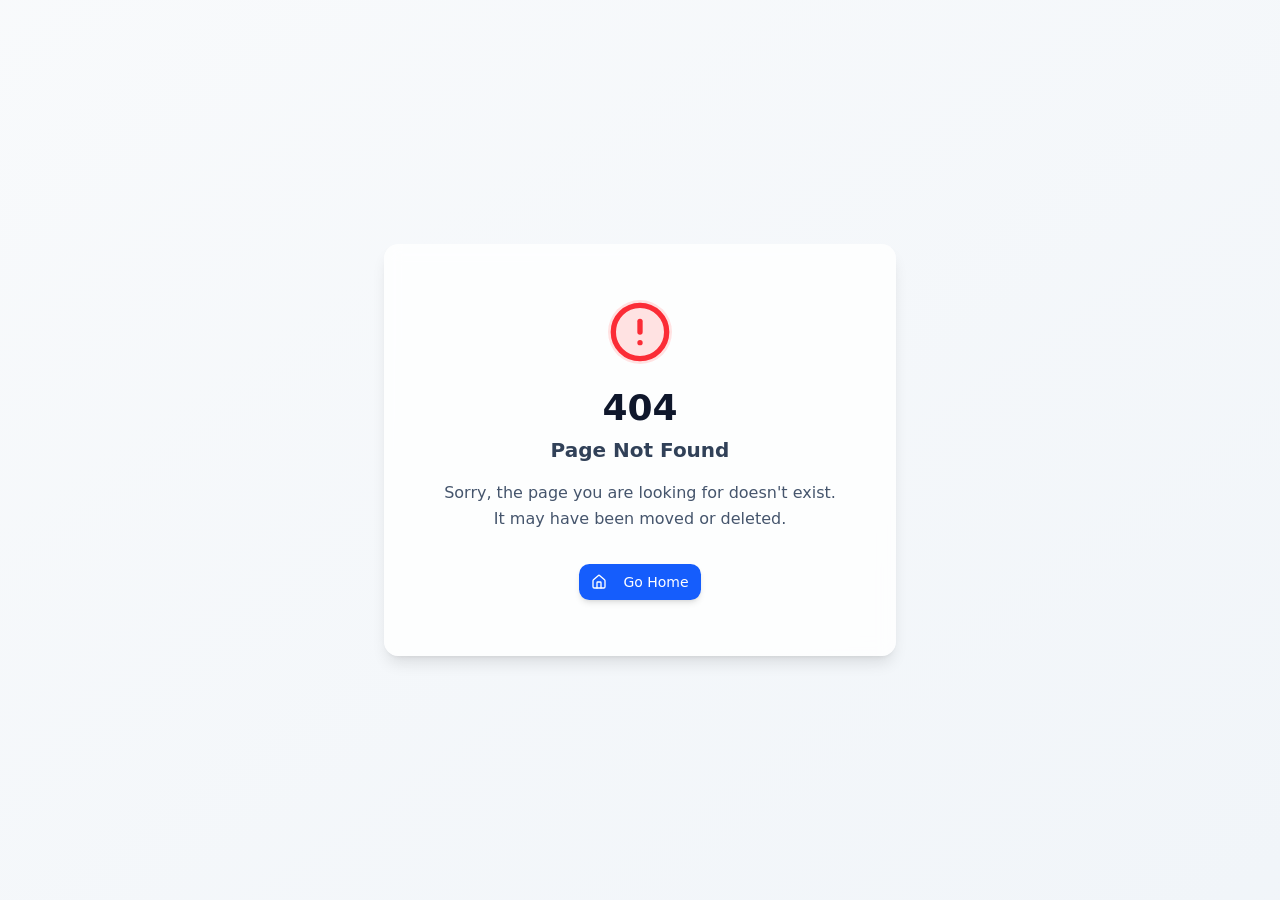
==== commit a5ab89c5: "fix: update paths for GitHub Pages compatibility" ====
--- a/index.html
+++ b/index.html
@@ -1,26 +1,141 @@
 <!doctype html>
-<html lang="pt-BR">
+<html lang="en">
+
   <head>
     <meta charset="UTF-8" />
-    <meta name="viewport" content="width=device-width, initial-scale=1.0, maximum-scale=1" />
+    <meta
+      name="viewport"
+      content="width=device-width, initial-scale=1.0, maximum-scale=1" />
     <title>Mapa CRAS Boa Vista</title>    
-    <script type="module" crossorigin src="./assets/index-CQnkXNZJ.js"></script>
-    <link rel="stylesheet" crossorigin href="./assets/index-DQZ2lMXW.css">
-    <meta property="og:type" content="website">
-    <meta property="og:title" content="Mapa CRAS Boa Vista">
-    <meta property="og:description" content="Aplicativo para visualização de mapa dos CRAS de Boa Vista, baseado em Leaflet.">
-  </head>
+    <!-- THIS IS THE START OF A COMMENT BLOCK, BLOCK TO BE DELETED: Google Fonts here, example:
+    <link rel="preconnect" href="https://fonts.googleapis.com" />
+    <link rel="preconnect" href="https://fonts.gstatic.com" crossorigin />
+    <link href="https://fonts.googleapis.com/css2?family=Inter:wght@400;500;600;700&display=swap" rel="stylesheet" />
+    THIS IS THE END OF A COMMENT BLOCK, BLOCK TO BE DELETED -->
+    <script type="module" crossorigin src="./index-CQnkXNZJ.js"></script>
+    <link rel="stylesheet" crossorigin href="./index-DQZ2lMXW.css">
+  <meta property="og:type" content="website">
+		<meta property="og:url" content="https://mapacras-knxcid4p.manus.space/">
+		<meta property="og:title" content="Mapa CRAS Boa Vista">
+		<meta property="og:description" content="Aplicativo Android offline para visualização de mapa dos CRAS de Boa Vista, baseado em Leaflet.">
+		<meta property="og:image" content="https://files.manuscdn.com/webdev_screenshots/2026/03/04/nfEyCFwgf9PFvrFXZGvx6E.png?x-oss-process=image/resize,w_1200/crop,h_630,x_0,y_0">
+		<meta property="og:image:width" content="1200">
+		<meta property="og:image:height" content="630">
+		<meta name="twitter:card" content="summary_large_image">
+		<meta name="twitter:title" content="Mapa CRAS Boa Vista">
+		<meta name="twitter:description" content="Aplicativo Android offline para visualização de mapa dos CRAS de Boa Vista, baseado em Leaflet.">
+		<meta name="twitter:image" content="https://files.manuscdn.com/webdev_screenshots/2026/03/04/nfEyCFwgf9PFvrFXZGvx6E.png?x-oss-process=image/resize,w_1200/crop,h_630,x_0,y_0">
+		<meta name="twitter:image:width" content="1200">
+		<meta name="twitter:image:height" content="630"><link rel="canonical" href="https://mapacras-knxcid4p.manus.space/" /></head>
+
   <body>
+    <script id="manus-runtime">window.__MANUS_HOST_DEV__ = false;
+(function(){"use strict";var Mr={exports:{}},Kn={};/**
+ * @license React
+ * react-jsx-runtime.production.js
+ *
+ * Copyright (c) Meta Platforms, Inc. and affiliates.
+ *
+ * This source code is licensed under the MIT license found in the
+ * LICENSE file in the root directory of this source tree.
+ */var $c;function um(){if($c)return Kn;$c=1;var r=Symbol.for("react.transitional.element"),i=Symbol.for("react.fragment");function c(s,d,m){var x=null;if(m!==void 0&&(x=""+m),d.key!==void 0&&(x=""+d.key),"key"in d){m={};for(var R in d)R!=="key"&&(m[R]=d[R])}else m=d;return d=m.ref,{$$typeof:r,type:s,key:x,ref:d!==void 0?d:null,props:m}}return Kn.Fragment=i,Kn.jsx=c,Kn.jsxs=c,Kn}var Fc;function dm(){return Fc||(Fc=1,Mr.exports=um()),Mr.exports}var h=dm(),Ar={exports:{}},Pn={},Rr={exports:{}},Nr={};/**
+ * @license React
+ * scheduler.production.js
+ *
+ * Copyright (c) Meta Platforms, Inc. and affiliates.
+ *
+ * This source code is licensed under the MIT license found in the
+ * LICENSE file in the root directory of this source tree.
+ */var Ic;function fm(){return Ic||(Ic=1,function(r){function i(A,q){var B=A.length;A.push(q);t:for(;0<B;){var bt=B-1>>>1,p=A[bt];if(0<d(p,q))A[bt]=q,A[B]=p,B=bt;else break t}}function c(A){return A.length===0?null:A[0]}function s(A){if(A.length===0)return null;var q=A[0],B=A.pop();if(B!==q){A[0]=B;t:for(var bt=0,p=A.length,O=p>>>1;bt<O;){var X=2*(bt+1)-1,G=A[X],Z=X+1,st=A[Z];if(0>d(G,B))Z<p&&0>d(st,G)?(A[bt]=st,A[Z]=B,bt=Z):(A[bt]=G,A[X]=B,bt=X);else if(Z<p&&0>d(st,B))A[bt]=st,A[Z]=B,bt=Z;else break t}}return q}function d(A,q){var B=A.sortIndex-q.sortIndex;return B!==0?B:A.id-q.id}if(r.unstable_now=void 0,typeof performance=="object"&&typeof performance.now=="function"){var m=performance;r.unstable_now=function(){return m.now()}}else{var x=Date,R=x.now();r.unstable_now=function(){return x.now()-R}}var C=[],v=[],D=1,j=null,J=3,at=!1,$=!1,nt=!1,ct=!1,ht=typeof setTimeout=="function"?setTimeout:null,St=typeof clearTimeout=="function"?clearTimeout:null,_=typeof setImmediate<"u"?setImmediate:null;function Y(A){for(var q=c(v);q!==null;){if(q.callback===null)s(v);else if(q.startTime<=A)s(v),q.sortIndex=q.expirationTime,i(C,q);else break;q=c(v)}}function H(A){if(nt=!1,Y(A),!$)if(c(C)!==null)$=!0,it||(it=!0,Bt());else{var q=c(v);q!==null&&Mt(H,q.startTime-A)}}var it=!1,rt=-1,V=5,xt=-1;function Be(){return ct?!0:!(r.unstable_now()-xt<V)}function te(){if(ct=!1,it){var A=r.unstable_now();xt=A;var q=!0;try{t:{$=!1,nt&&(nt=!1,St(rt),rt=-1),at=!0;var B=J;try{e:{for(Y(A),j=c(C);j!==null&&!(j.expirationTime>A&&Be());){var bt=j.callback;if(typeof bt=="function"){j.callback=null,J=j.priorityLevel;var p=bt(j.expirationTime<=A);if(A=r.unstable_now(),typeof p=="function"){j.callback=p,Y(A),q=!0;break e}j===c(C)&&s(C),Y(A)}else s(C);j=c(C)}if(j!==null)q=!0;else{var O=c(v);O!==null&&Mt(H,O.startTime-A),q=!1}}break t}finally{j=null,J=B,at=!1}q=void 0}}finally{q?Bt():it=!1}}}var Bt;if(typeof _=="function")Bt=function(){_(te)};else if(typeof MessageChannel<"u"){var me=new MessageChannel,Se=me.port2;me.port1.onmessage=te,Bt=function(){Se.postMessage(null)}}else Bt=function(){ht(te,0)};function Mt(A,q){rt=ht(function(){A(r.unstable_now())},q)}r.unstable_IdlePriority=5,r.unstable_ImmediatePriority=1,r.unstable_LowPriority=4,r.unstable_NormalPriority=3,r.unstable_Profiling=null,r.unstable_UserBlockingPriority=2,r.unstable_cancelCallback=function(A){A.callback=null},r.unstable_forceFrameRate=function(A){0>A||125<A?console.error("forceFrameRate takes a positive int between 0 and 125, forcing frame rates higher than 125 fps is not supported"):V=0<A?Math.floor(1e3/A):5},r.unstable_getCurrentPriorityLevel=function(){return J},r.unstable_next=function(A){switch(J){case 1:case 2:case 3:var q=3;break;default:q=J}var B=J;J=q;try{return A()}finally{J=B}},r.unstable_requestPaint=function(){ct=!0},r.unstable_runWithPriority=function(A,q){switch(A){case 1:case 2:case 3:case 4:case 5:break;default:A=3}var B=J;J=A;try{return q()}finally{J=B}},r.unstable_scheduleCallback=function(A,q,B){var bt=r.unstable_now();switch(typeof B=="object"&&B!==null?(B=B.delay,B=typeof B=="number"&&0<B?bt+B:bt):B=bt,A){case 1:var p=-1;break;case 2:p=250;break;case 5:p=1073741823;break;case 4:p=1e4;break;default:p=5e3}return p=B+p,A={id:D++,callback:q,priorityLevel:A,startTime:B,expirationTime:p,sortIndex:-1},B>bt?(A.sortIndex=B,i(v,A),c(C)===null&&A===c(v)&&(nt?(St(rt),rt=-1):nt=!0,Mt(H,B-bt))):(A.sortIndex=p,i(C,A),$||at||($=!0,it||(it=!0,Bt()))),A},r.unstable_shouldYield=Be,r.unstable_wrapCallback=function(A){var q=J;return function(){var B=J;J=q;try{return A.apply(this,arguments)}finally{J=B}}}}(Nr)),Nr}var tu;function hm(){return tu||(tu=1,Rr.exports=fm()),Rr.exports}var zr={exports:{}},ut={};/**
+ * @license React
+ * react.production.js
+ *
+ * Copyright (c) Meta Platforms, Inc. and affiliates.
+ *
+ * This source code is licensed under the MIT license found in the
+ * LICENSE file in the root directory of this source tree.
+ */var eu;function mm(){if(eu)return ut;eu=1;var r=Symbol.for("react.transitional.element"),i=Symbol.for("react.portal"),c=Symbol.for("react.fragment"),s=Symbol.for("react.strict_mode"),d=Symbol.for("react.profiler"),m=Symbol.for("react.consumer"),x=Symbol.for("react.context"),R=Symbol.for("react.forward_ref"),C=Symbol.for("react.suspense"),v=Symbol.for("react.memo"),D=Symbol.for("react.lazy"),j=Symbol.iterator;function J(p){return p===null||typeof p!="object"?null:(p=j&&p[j]||p["@@iterator"],typeof p=="function"?p:null)}var at={isMounted:function(){return!1},enqueueForceUpdate:function(){},enqueueReplaceState:function(){},enqueueSetState:function(){}},$=Object.assign,nt={};function ct(p,O,X){this.props=p,this.context=O,this.refs=nt,this.updater=X||at}ct.prototype.isReactComponent={},ct.prototype.setState=function(p,O){if(typeof p!="object"&&typeof p!="function"&&p!=null)throw Error("takes an object of state variables to update or a function which returns an object of state variables.");this.updater.enqueueSetState(this,p,O,"setState")},ct.prototype.forceUpdate=function(p){this.updater.enqueueForceUpdate(this,p,"forceUpdate")};function ht(){}ht.prototype=ct.prototype;function St(p,O,X){this.props=p,this.context=O,this.refs=nt,this.updater=X||at}var _=St.prototype=new ht;_.constructor=St,$(_,ct.prototype),_.isPureReactComponent=!0;var Y=Array.isArray,H={H:null,A:null,T:null,S:null,V:null},it=Object.prototype.hasOwnProperty;function rt(p,O,X,G,Z,st){return X=st.ref,{$$typeof:r,type:p,key:O,ref:X!==void 0?X:null,props:st}}function V(p,O){return rt(p.type,O,void 0,void 0,void 0,p.props)}function xt(p){return typeof p=="object"&&p!==null&&p.$$typeof===r}function Be(p){var O={"=":"=0",":":"=2"};return"$"+p.replace(/[=:]/g,function(X){return O[X]})}var te=/\/+/g;function Bt(p,O){return typeof p=="object"&&p!==null&&p.key!=null?Be(""+p.key):O.toString(36)}function me(){}function Se(p){switch(p.status){case"fulfilled":return p.value;case"rejected":throw p.reason;default:switch(typeof p.status=="string"?p.then(me,me):(p.status="pending",p.then(function(O){p.status==="pending"&&(p.status="fulfilled",p.value=O)},function(O){p.status==="pending"&&(p.status="rejected",p.reason=O)})),p.status){case"fulfilled":return p.value;case"rejected":throw p.reason}}throw p}function Mt(p,O,X,G,Z){var st=typeof p;(st==="undefined"||st==="boolean")&&(p=null);var I=!1;if(p===null)I=!0;else switch(st){case"bigint":case"string":case"number":I=!0;break;case"object":switch(p.$$typeof){case r:case i:I=!0;break;case D:return I=p._init,Mt(I(p._payload),O,X,G,Z)}}if(I)return Z=Z(p),I=G===""?"."+Bt(p,0):G,Y(Z)?(X="",I!=null&&(X=I.replace(te,"$&/")+"/"),Mt(Z,O,X,"",function(Jt){return Jt})):Z!=null&&(xt(Z)&&(Z=V(Z,X+(Z.key==null||p&&p.key===Z.key?"":(""+Z.key).replace(te,"$&/")+"/")+I)),O.push(Z)),1;I=0;var gt=G===""?".":G+":";if(Y(p))for(var Tt=0;Tt<p.length;Tt++)G=p[Tt],st=gt+Bt(G,Tt),I+=Mt(G,O,X,st,Z);else if(Tt=J(p),typeof Tt=="function")for(p=Tt.call(p),Tt=0;!(G=p.next()).done;)G=G.value,st=gt+Bt(G,Tt++),I+=Mt(G,O,X,st,Z);else if(st==="object"){if(typeof p.then=="function")return Mt(Se(p),O,X,G,Z);throw O=String(p),Error("Objects are not valid as a React child (found: "+(O==="[object Object]"?"object with keys {"+Object.keys(p).join(", ")+"}":O)+"). If you meant to render a collection of children, use an array instead.")}return I}function A(p,O,X){if(p==null)return p;var G=[],Z=0;return Mt(p,G,"","",function(st){return O.call(X,st,Z++)}),G}function q(p){if(p._status===-1){var O=p._result;O=O(),O.then(function(X){(p._status===0||p._status===-1)&&(p._status=1,p._result=X)},function(X){(p._status===0||p._status===-1)&&(p._status=2,p._result=X)}),p._status===-1&&(p._status=0,p._result=O)}if(p._status===1)return p._result.default;throw p._result}var B=typeof reportError=="function"?reportError:function(p){if(typeof window=="object"&&typeof window.ErrorEvent=="function"){var O=new window.ErrorEvent("error",{bubbles:!0,cancelable:!0,message:typeof p=="object"&&p!==null&&typeof p.message=="string"?String(p.message):String(p),error:p});if(!window.dispatchEvent(O))return}else if(typeof process=="object"&&typeof process.emit=="function"){process.emit("uncaughtException",p);return}console.error(p)};function bt(){}return ut.Children={map:A,forEach:function(p,O,X){A(p,function(){O.apply(this,arguments)},X)},count:function(p){var O=0;return A(p,function(){O++}),O},toArray:function(p){return A(p,function(O){return O})||[]},only:function(p){if(!xt(p))throw Error("React.Children.only expected to receive a single React element child.");return p}},ut.Component=ct,ut.Fragment=c,ut.Profiler=d,ut.PureComponent=St,ut.StrictMode=s,ut.Suspense=C,ut.__CLIENT_INTERNALS_DO_NOT_USE_OR_WARN_USERS_THEY_CANNOT_UPGRADE=H,ut.__COMPILER_RUNTIME={__proto__:null,c:function(p){return H.H.useMemoCache(p)}},ut.cache=function(p){return function(){return p.apply(null,arguments)}},ut.cloneElement=function(p,O,X){if(p==null)throw Error("The argument must be a React element, but you passed "+p+".");var G=$({},p.props),Z=p.key,st=void 0;if(O!=null)for(I in O.ref!==void 0&&(st=void 0),O.key!==void 0&&(Z=""+O.key),O)!it.call(O,I)||I==="key"||I==="__self"||I==="__source"||I==="ref"&&O.ref===void 0||(G[I]=O[I]);var I=arguments.length-2;if(I===1)G.children=X;else if(1<I){for(var gt=Array(I),Tt=0;Tt<I;Tt++)gt[Tt]=arguments[Tt+2];G.children=gt}return rt(p.type,Z,void 0,void 0,st,G)},ut.createContext=function(p){return p={$$typeof:x,_currentValue:p,_currentValue2:p,_threadCount:0,Provider:null,Consumer:null},p.Provider=p,p.Consumer={$$typeof:m,_context:p},p},ut.createElement=function(p,O,X){var G,Z={},st=null;if(O!=null)for(G in O.key!==void 0&&(st=""+O.key),O)it.call(O,G)&&G!=="key"&&G!=="__self"&&G!=="__source"&&(Z[G]=O[G]);var I=arguments.length-2;if(I===1)Z.children=X;else if(1<I){for(var gt=Array(I),Tt=0;Tt<I;Tt++)gt[Tt]=arguments[Tt+2];Z.children=gt}if(p&&p.defaultProps)for(G in I=p.defaultProps,I)Z[G]===void 0&&(Z[G]=I[G]);return rt(p,st,void 0,void 0,null,Z)},ut.createRef=function(){return{current:null}},ut.forwardRef=function(p){return{$$typeof:R,render:p}},ut.isValidElement=xt,ut.lazy=function(p){return{$$typeof:D,_payload:{_status:-1,_result:p},_init:q}},ut.memo=function(p,O){return{$$typeof:v,type:p,compare:O===void 0?null:O}},ut.startTransition=function(p){var O=H.T,X={};H.T=X;try{var G=p(),Z=H.S;Z!==null&&Z(X,G),typeof G=="object"&&G!==null&&typeof G.then=="function"&&G.then(bt,B)}catch(st){B(st)}finally{H.T=O}},ut.unstable_useCacheRefresh=function(){return H.H.useCacheRefresh()},ut.use=function(p){return H.H.use(p)},ut.useActionState=function(p,O,X){return H.H.useActionState(p,O,X)},ut.useCallback=function(p,O){return H.H.useCallback(p,O)},ut.useContext=function(p){return H.H.useContext(p)},ut.useDebugValue=function(){},ut.useDeferredValue=function(p,O){return H.H.useDeferredValue(p,O)},ut.useEffect=function(p,O,X){var G=H.H;if(typeof X=="function")throw Error("useEffect CRUD overload is not enabled in this build of React.");return G.useEffect(p,O)},ut.useId=function(){return H.H.useId()},ut.useImperativeHandle=function(p,O,X){return H.H.useImperativeHandle(p,O,X)},ut.useInsertionEffect=function(p,O){return H.H.useInsertionEffect(p,O)},ut.useLayoutEffect=function(p,O){return H.H.useLayoutEffect(p,O)},ut.useMemo=function(p,O){return H.H.useMemo(p,O)},ut.useOptimistic=function(p,O){return H.H.useOptimistic(p,O)},ut.useReducer=function(p,O,X){return H.H.useReducer(p,O,X)},ut.useRef=function(p){return H.H.useRef(p)},ut.useState=function(p){return H.H.useState(p)},ut.useSyncExternalStore=function(p,O,X){return H.H.useSyncExternalStore(p,O,X)},ut.useTransition=function(){return H.H.useTransition()},ut.version="19.1.1",ut}var lu;function _r(){return lu||(lu=1,zr.exports=mm()),zr.exports}var kr={exports:{}},he={};/**
+ * @license React
+ * react-dom.production.js
+ *
+ * Copyright (c) Meta Platforms, Inc. and affiliates.
+ *
+ * This source code is licensed under the MIT license found in the
+ * LICENSE file in the root directory of this source tree.
+ */var au;function gm(){if(au)return he;au=1;var r=_r();function i(C){var v="https://react.dev/errors/"+C;if(1<arguments.length){v+="?args[]="+encodeURIComponent(arguments[1]);for(var D=2;D<arguments.length;D++)v+="&args[]="+encodeURIComponent(arguments[D])}return"Minified React error #"+C+"; visit "+v+" for the full message or use the non-minified dev environment for full errors and additional helpful warnings."}function c(){}var s={d:{f:c,r:function(){throw Error(i(522))},D:c,C:c,L:c,m:c,X:c,S:c,M:c},p:0,findDOMNode:null},d=Symbol.for("react.portal");function m(C,v,D){var j=3<arguments.length&&arguments[3]!==void 0?arguments[3]:null;return{$$typeof:d,key:j==null?null:""+j,children:C,containerInfo:v,implementation:D}}var x=r.__CLIENT_INTERNALS_DO_NOT_USE_OR_WARN_USERS_THEY_CANNOT_UPGRADE;function R(C,v){if(C==="font")return"";if(typeof v=="string")return v==="use-credentials"?v:""}return he.__DOM_INTERNALS_DO_NOT_USE_OR_WARN_USERS_THEY_CANNOT_UPGRADE=s,he.createPortal=function(C,v){var D=2<arguments.length&&arguments[2]!==void 0?arguments[2]:null;if(!v||v.nodeType!==1&&v.nodeType!==9&&v.nodeType!==11)throw Error(i(299));return m(C,v,null,D)},he.flushSync=function(C){var v=x.T,D=s.p;try{if(x.T=null,s.p=2,C)return C()}finally{x.T=v,s.p=D,s.d.f()}},he.preconnect=function(C,v){typeof C=="string"&&(v?(v=v.crossOrigin,v=typeof v=="string"?v==="use-credentials"?v:"":void 0):v=null,s.d.C(C,v))},he.prefetchDNS=function(C){typeof C=="string"&&s.d.D(C)},he.preinit=function(C,v){if(typeof C=="string"&&v&&typeof v.as=="string"){var D=v.as,j=R(D,v.crossOrigin),J=typeof v.integrity=="string"?v.integrity:void 0,at=typeof v.fetchPriority=="string"?v.fetchPriority:void 0;D==="style"?s.d.S(C,typeof v.precedence=="string"?v.precedence:void 0,{crossOrigin:j,integrity:J,fetchPriority:at}):D==="script"&&s.d.X(C,{crossOrigin:j,integrity:J,fetchPriority:at,nonce:typeof v.nonce=="string"?v.nonce:void 0})}},he.preinitModule=function(C,v){if(typeof C=="string")if(typeof v=="object"&&v!==null){if(v.as==null||v.as==="script"){var D=R(v.as,v.crossOrigin);s.d.M(C,{crossOrigin:D,integrity:typeof v.integrity=="string"?v.integrity:void 0,nonce:typeof v.nonce=="string"?v.nonce:void 0})}}else v==null&&s.d.M(C)},he.preload=function(C,v){if(typeof C=="string"&&typeof v=="object"&&v!==null&&typeof v.as=="string"){var D=v.as,j=R(D,v.crossOrigin);s.d.L(C,D,{crossOrigin:j,integrity:typeof v.integrity=="string"?v.integrity:void 0,nonce:typeof v.nonce=="string"?v.nonce:void 0,type:typeof v.type=="string"?v.type:void 0,fetchPriority:typeof v.fetchPriority=="string"?v.fetchPriority:void 0,referrerPolicy:typeof v.referrerPolicy=="string"?v.referrerPolicy:void 0,imageSrcSet:typeof v.imageSrcSet=="string"?v.imageSrcSet:void 0,imageSizes:typeof v.imageSizes=="string"?v.imageSizes:void 0,media:typeof v.media=="string"?v.media:void 0})}},he.preloadModule=function(C,v){if(typeof C=="string")if(v){var D=R(v.as,v.crossOrigin);s.d.m(C,{as:typeof v.as=="string"&&v.as!=="script"?v.as:void 0,crossOrigin:D,integrity:typeof v.integrity=="string"?v.integrity:void 0})}else s.d.m(C)},he.requestFormReset=function(C){s.d.r(C)},he.unstable_batchedUpdates=function(C,v){return C(v)},he.useFormState=function(C,v,D){return x.H.useFormState(C,v,D)},he.useFormStatus=function(){return x.H.useHostTransitionStatus()},he.version="19.1.1",he}var nu;function pm(){if(nu)return kr.exports;nu=1;function r(){if(!(typeof __REACT_DEVTOOLS_GLOBAL_HOOK__>"u"||typeof __REACT_DEVTOOLS_GLOBAL_HOOK__.checkDCE!="function"))try{__REACT_DEVTOOLS_GLOBAL_HOOK__.checkDCE(r)}catch(i){console.error(i)}}return r(),kr.exports=gm(),kr.exports}/**
+ * @license React
+ * react-dom-client.production.js
+ *
+ * Copyright (c) Meta Platforms, Inc. and affiliates.
+ *
+ * This source code is licensed under the MIT license found in the
+ * LICENSE file in the root directory of this source tree.
+ */var ou;function ym(){if(ou)return Pn;ou=1;var r=hm(),i=_r(),c=pm();function s(t){var e="https://react.dev/errors/"+t;if(1<arguments.length){e+="?args[]="+encodeURIComponent(arguments[1]);for(var l=2;l<arguments.length;l++)e+="&args[]="+encodeURIComponent(arguments[l])}return"Minified React error #"+t+"; visit "+e+" for the full message or use the non-minified dev environment for full errors and additional helpful warnings."}function d(t){return!(!t||t.nodeType!==1&&t.nodeType!==9&&t.nodeType!==11)}function m(t){var e=t,l=t;if(t.alternate)for(;e.return;)e=e.return;else{t=e;do e=t,(e.flags&4098)!==0&&(l=e.return),t=e.return;while(t)}return e.tag===3?l:null}function x(t){if(t.tag===13){var e=t.memoizedState;if(e===null&&(t=t.alternate,t!==null&&(e=t.memoizedState)),e!==null)return e.dehydrated}return null}function R(t){if(m(t)!==t)throw Error(s(188))}function C(t){var e=t.alternate;if(!e){if(e=m(t),e===null)throw Error(s(188));return e!==t?null:t}for(var l=t,a=e;;){var n=l.return;if(n===null)break;var o=n.alternate;if(o===null){if(a=n.return,a!==null){l=a;continue}break}if(n.child===o.child){for(o=n.child;o;){if(o===l)return R(n),t;if(o===a)return R(n),e;o=o.sibling}throw Error(s(188))}if(l.return!==a.return)l=n,a=o;else{for(var u=!1,f=n.child;f;){if(f===l){u=!0,l=n,a=o;break}if(f===a){u=!0,a=n,l=o;break}f=f.sibling}if(!u){for(f=o.child;f;){if(f===l){u=!0,l=o,a=n;break}if(f===a){u=!0,a=o,l=n;break}f=f.sibling}if(!u)throw Error(s(189))}}if(l.alternate!==a)throw Error(s(190))}if(l.tag!==3)throw Error(s(188));return l.stateNode.current===l?t:e}function v(t){var e=t.tag;if(e===5||e===26||e===27||e===6)return t;for(t=t.child;t!==null;){if(e=v(t),e!==null)return e;t=t.sibling}return null}var D=Object.assign,j=Symbol.for("react.element"),J=Symbol.for("react.transitional.element"),at=Symbol.for("react.portal"),$=Symbol.for("react.fragment"),nt=Symbol.for("react.strict_mode"),ct=Symbol.for("react.profiler"),ht=Symbol.for("react.provider"),St=Symbol.for("react.consumer"),_=Symbol.for("react.context"),Y=Symbol.for("react.forward_ref"),H=Symbol.for("react.suspense"),it=Symbol.for("react.suspense_list"),rt=Symbol.for("react.memo"),V=Symbol.for("react.lazy"),xt=Symbol.for("react.activity"),Be=Symbol.for("react.memo_cache_sentinel"),te=Symbol.iterator;function Bt(t){return t===null||typeof t!="object"?null:(t=te&&t[te]||t["@@iterator"],typeof t=="function"?t:null)}var me=Symbol.for("react.client.reference");function Se(t){if(t==null)return null;if(typeof t=="function")return t.$$typeof===me?null:t.displayName||t.name||null;if(typeof t=="string")return t;switch(t){case $:return"Fragment";case ct:return"Profiler";case nt:return"StrictMode";case H:return"Suspense";case it:return"SuspenseList";case xt:return"Activity"}if(typeof t=="object")switch(t.$$typeof){case at:return"Portal";case _:return(t.displayName||"Context")+".Provider";case St:return(t._context.displayName||"Context")+".Consumer";case Y:var e=t.render;return t=t.displayName,t||(t=e.displayName||e.name||"",t=t!==""?"ForwardRef("+t+")":"ForwardRef"),t;case rt:return e=t.displayName||null,e!==null?e:Se(t.type)||"Memo";case V:e=t._payload,t=t._init;try{return Se(t(e))}catch{}}return null}var Mt=Array.isArray,A=i.__CLIENT_INTERNALS_DO_NOT_USE_OR_WARN_USERS_THEY_CANNOT_UPGRADE,q=c.__DOM_INTERNALS_DO_NOT_USE_OR_WARN_USERS_THEY_CANNOT_UPGRADE,B={pending:!1,data:null,method:null,action:null},bt=[],p=-1;function O(t){return{current:t}}function X(t){0>p||(t.current=bt[p],bt[p]=null,p--)}function G(t,e){p++,bt[p]=t.current,t.current=e}var Z=O(null),st=O(null),I=O(null),gt=O(null);function Tt(t,e){switch(G(I,e),G(st,t),G(Z,null),e.nodeType){case 9:case 11:t=(t=e.documentElement)&&(t=t.namespaceURI)?Hh(t):0;break;default:if(t=e.tagName,e=e.namespaceURI)e=Hh(e),t=Uh(e,t);else switch(t){case"svg":t=1;break;case"math":t=2;break;default:t=0}}X(Z),G(Z,t)}function Jt(){X(Z),X(st),X(I)}function Ke(t){t.memoizedState!==null&&G(gt,t);var e=Z.current,l=Uh(e,t.type);e!==l&&(G(st,t),G(Z,l))}function Ce(t){st.current===t&&(X(Z),X(st)),gt.current===t&&(X(gt),Wo._currentValue=B)}var Pe=Object.prototype.hasOwnProperty,yl=r.unstable_scheduleCallback,sn=r.unstable_cancelCallback,Ca=r.unstable_shouldYield,ri=r.unstable_requestPaint,ge=r.unstable_now,si=r.unstable_getCurrentPriorityLevel,Ul=r.unstable_ImmediatePriority,Fn=r.unstable_UserBlockingPriority,nl=r.unstable_NormalPriority,ci=r.unstable_LowPriority,Gl=r.unstable_IdlePriority,ui=r.log,Ea=r.unstable_setDisableYieldValue,ql=null,Wt=null;function Je(t){if(typeof ui=="function"&&Ea(t),Wt&&typeof Wt.setStrictMode=="function")try{Wt.setStrictMode(ql,t)}catch{}}var $t=Math.clz32?Math.clz32:fi,di=Math.log,Ta=Math.LN2;function fi(t){return t>>>=0,t===0?32:31-(di(t)/Ta|0)|0}var L=256,cn=4194304;function vl(t){var e=t&42;if(e!==0)return e;switch(t&-t){case 1:return 1;case 2:return 2;case 4:return 4;case 8:return 8;case 16:return 16;case 32:return 32;case 64:return 64;case 128:return 128;case 256:case 512:case 1024:case 2048:case 4096:case 8192:case 16384:case 32768:case 65536:case 131072:case 262144:case 524288:case 1048576:case 2097152:return t&4194048;case 4194304:case 8388608:case 16777216:case 33554432:return t&62914560;case 67108864:return 67108864;case 134217728:return 134217728;case 268435456:return 268435456;case 536870912:return 536870912;case 1073741824:return 0;default:return t}}function un(t,e,l){var a=t.pendingLanes;if(a===0)return 0;var n=0,o=t.suspendedLanes,u=t.pingedLanes;t=t.warmLanes;var f=a&134217727;return f!==0?(a=f&~o,a!==0?n=vl(a):(u&=f,u!==0?n=vl(u):l||(l=f&~t,l!==0&&(n=vl(l))))):(f=a&~o,f!==0?n=vl(f):u!==0?n=vl(u):l||(l=a&~t,l!==0&&(n=vl(l)))),n===0?0:e!==0&&e!==n&&(e&o)===0&&(o=n&-n,l=e&-e,o>=l||o===32&&(l&4194048)!==0)?e:n}function Dt(t,e){return(t.pendingLanes&~(t.suspendedLanes&~t.pingedLanes)&e)===0}function In(t,e){switch(t){case 1:case 2:case 4:case 8:case 64:return e+250;case 16:case 32:case 128:case 256:case 512:case 1024:case 2048:case 4096:case 8192:case 16384:case 32768:case 65536:case 131072:case 262144:case 524288:case 1048576:case 2097152:return e+5e3;case 4194304:case 8388608:case 16777216:case 33554432:return-1;case 67108864:case 134217728:case 268435456:case 536870912:case 1073741824:return-1;default:return-1}}function to(){var t=L;return L<<=1,(L&4194048)===0&&(L=256),t}function hi(){var t=cn;return cn<<=1,(cn&62914560)===0&&(cn=4194304),t}function eo(t){for(var e=[],l=0;31>l;l++)e.push(t);return e}function Da(t,e){t.pendingLanes|=e,e!==268435456&&(t.suspendedLanes=0,t.pingedLanes=0,t.warmLanes=0)}function Ir(t,e,l,a,n,o){var u=t.pendingLanes;t.pendingLanes=l,t.suspendedLanes=0,t.pingedLanes=0,t.warmLanes=0,t.expiredLanes&=l,t.entangledLanes&=l,t.errorRecoveryDisabledLanes&=l,t.shellSuspendCounter=0;var f=t.entanglements,g=t.expirationTimes,S=t.hiddenUpdates;for(l=u&~l;0<l;){var N=31-$t(l),k=1<<N;f[N]=0,g[N]=-1;var E=S[N];if(E!==null)for(S[N]=null,N=0;N<E.length;N++){var T=E[N];T!==null&&(T.lane&=-536870913)}l&=~k}a!==0&&mi(t,a,0),o!==0&&n===0&&t.tag!==0&&(t.suspendedLanes|=o&~(u&~e))}function mi(t,e,l){t.pendingLanes|=e,t.suspendedLanes&=~e;var a=31-$t(e);t.entangledLanes|=e,t.entanglements[a]=t.entanglements[a]|1073741824|l&4194090}function gi(t,e){var l=t.entangledLanes|=e;for(t=t.entanglements;l;){var a=31-$t(l),n=1<<a;n&e|t[a]&e&&(t[a]|=e),l&=~n}}function lo(t){switch(t){case 2:t=1;break;case 8:t=4;break;case 32:t=16;break;case 256:case 512:case 1024:case 2048:case 4096:case 8192:case 16384:case 32768:case 65536:case 131072:case 262144:case 524288:case 1048576:case 2097152:case 4194304:case 8388608:case 16777216:case 33554432:t=128;break;case 268435456:t=134217728;break;default:t=0}return t}function ao(t){return t&=-t,2<t?8<t?(t&134217727)!==0?32:268435456:8:2}function pi(){var t=q.p;return t!==0?t:(t=window.event,t===void 0?32:nm(t.type))}function ts(t,e){var l=q.p;try{return q.p=t,e()}finally{q.p=l}}var ol=Math.random().toString(36).slice(2),ee="__reactFiber$"+ol,pe="__reactProps$"+ol,Yl="__reactContainer$"+ol,no="__reactEvents$"+ol,es="__reactListeners$"+ol,ls="__reactHandles$"+ol,yi="__reactResources$"+ol,Ma="__reactMarker$"+ol;function oo(t){delete t[ee],delete t[pe],delete t[no],delete t[es],delete t[ls]}function Vl(t){var e=t[ee];if(e)return e;for(var l=t.parentNode;l;){if(e=l[Yl]||l[ee]){if(l=e.alternate,e.child!==null||l!==null&&l.child!==null)for(t=Vh(t);t!==null;){if(l=t[ee])return l;t=Vh(t)}return e}t=l,l=t.parentNode}return null}function Xl(t){if(t=t[ee]||t[Yl]){var e=t.tag;if(e===5||e===6||e===13||e===26||e===27||e===3)return t}return null}function Aa(t){var e=t.tag;if(e===5||e===26||e===27||e===6)return t.stateNode;throw Error(s(33))}function Zl(t){var e=t[yi];return e||(e=t[yi]={hoistableStyles:new Map,hoistableScripts:new Map}),e}function Vt(t){t[Ma]=!0}var vi=new Set,bi={};function bl(t,e){We(t,e),We(t+"Capture",e)}function We(t,e){for(bi[t]=e,t=0;t<e.length;t++)vi.add(e[t])}var as=RegExp("^[:A-Z_a-z\\u00C0-\\u00D6\\u00D8-\\u00F6\\u00F8-\\u02FF\\u0370-\\u037D\\u037F-\\u1FFF\\u200C-\\u200D\\u2070-\\u218F\\u2C00-\\u2FEF\\u3001-\\uD7FF\\uF900-\\uFDCF\\uFDF0-\\uFFFD][:A-Z_a-z\\u00C0-\\u00D6\\u00D8-\\u00F6\\u00F8-\\u02FF\\u0370-\\u037D\\u037F-\\u1FFF\\u200C-\\u200D\\u2070-\\u218F\\u2C00-\\u2FEF\\u3001-\\uD7FF\\uF900-\\uFDCF\\uFDF0-\\uFFFD\\-.0-9\\u00B7\\u0300-\\u036F\\u203F-\\u2040]*$"),xi={},wi={};function Ra(t){return Pe.call(wi,t)?!0:Pe.call(xi,t)?!1:as.test(t)?wi[t]=!0:(xi[t]=!0,!1)}function M(t,e,l){if(Ra(e))if(l===null)t.removeAttribute(e);else{switch(typeof l){case"undefined":case"function":case"symbol":t.removeAttribute(e);return;case"boolean":var a=e.toLowerCase().slice(0,5);if(a!=="data-"&&a!=="aria-"){t.removeAttribute(e);return}}t.setAttribute(e,""+l)}}function tt(t,e,l){if(l===null)t.removeAttribute(e);else{switch(typeof l){case"undefined":case"function":case"symbol":case"boolean":t.removeAttribute(e);return}t.setAttribute(e,""+l)}}function Ot(t,e,l,a){if(a===null)t.removeAttribute(l);else{switch(typeof a){case"undefined":case"function":case"symbol":case"boolean":t.removeAttribute(l);return}t.setAttributeNS(e,l,""+a)}}var le,Ee;function ae(t){if(le===void 0)try{throw Error()}catch(l){var e=l.stack.trim().match(/\n( *(at )?)/);le=e&&e[1]||"",Ee=-1<l.stack.indexOf(`
+    at`)?" (<anonymous>)":-1<l.stack.indexOf("@")?"@unknown:0:0":""}return`
+`+le+t+Ee}var Le=!1;function He(t,e){if(!t||Le)return"";Le=!0;var l=Error.prepareStackTrace;Error.prepareStackTrace=void 0;try{var a={DetermineComponentFrameRoot:function(){try{if(e){var k=function(){throw Error()};if(Object.defineProperty(k.prototype,"props",{set:function(){throw Error()}}),typeof Reflect=="object"&&Reflect.construct){try{Reflect.construct(k,[])}catch(T){var E=T}Reflect.construct(t,[],k)}else{try{k.call()}catch(T){E=T}t.call(k.prototype)}}else{try{throw Error()}catch(T){E=T}(k=t())&&typeof k.catch=="function"&&k.catch(function(){})}}catch(T){if(T&&E&&typeof T.stack=="string")return[T.stack,E.stack]}return[null,null]}};a.DetermineComponentFrameRoot.displayName="DetermineComponentFrameRoot";var n=Object.getOwnPropertyDescriptor(a.DetermineComponentFrameRoot,"name");n&&n.configurable&&Object.defineProperty(a.DetermineComponentFrameRoot,"name",{value:"DetermineComponentFrameRoot"});var o=a.DetermineComponentFrameRoot(),u=o[0],f=o[1];if(u&&f){var g=u.split(`
+`),S=f.split(`
+`);for(n=a=0;a<g.length&&!g[a].includes("DetermineComponentFrameRoot");)a++;for(;n<S.length&&!S[n].includes("DetermineComponentFrameRoot");)n++;if(a===g.length||n===S.length)for(a=g.length-1,n=S.length-1;1<=a&&0<=n&&g[a]!==S[n];)n--;for(;1<=a&&0<=n;a--,n--)if(g[a]!==S[n]){if(a!==1||n!==1)do if(a--,n--,0>n||g[a]!==S[n]){var N=`
+`+g[a].replace(" at new "," at ");return t.displayName&&N.includes("<anonymous>")&&(N=N.replace("<anonymous>",t.displayName)),N}while(1<=a&&0<=n);break}}}finally{Le=!1,Error.prepareStackTrace=l}return(l=t?t.displayName||t.name:"")?ae(l):""}function Ql(t){switch(t.tag){case 26:case 27:case 5:return ae(t.type);case 16:return ae("Lazy");case 13:return ae("Suspense");case 19:return ae("SuspenseList");case 0:case 15:return He(t.type,!1);case 11:return He(t.type.render,!1);case 1:return He(t.type,!0);case 31:return ae("Activity");default:return""}}function xl(t){try{var e="";do e+=Ql(t),t=t.return;while(t);return e}catch(l){return`
+Error generating stack: `+l.message+`
+`+l.stack}}function Xt(t){switch(typeof t){case"bigint":case"boolean":case"number":case"string":case"undefined":return t;case"object":return t;default:return""}}function il(t){var e=t.type;return(t=t.nodeName)&&t.toLowerCase()==="input"&&(e==="checkbox"||e==="radio")}function ve(t){var e=il(t)?"checked":"value",l=Object.getOwnPropertyDescriptor(t.constructor.prototype,e),a=""+t[e];if(!t.hasOwnProperty(e)&&typeof l<"u"&&typeof l.get=="function"&&typeof l.set=="function"){var n=l.get,o=l.set;return Object.defineProperty(t,e,{configurable:!0,get:function(){return n.call(this)},set:function(u){a=""+u,o.call(this,u)}}),Object.defineProperty(t,e,{enumerable:l.enumerable}),{getValue:function(){return a},setValue:function(u){a=""+u},stopTracking:function(){t._valueTracker=null,delete t[e]}}}}function re(t){t._valueTracker||(t._valueTracker=ve(t))}function rl(t){if(!t)return!1;var e=t._valueTracker;if(!e)return!0;var l=e.getValue(),a="";return t&&(a=il(t)?t.checked?"true":"false":t.value),t=a,t!==l?(e.setValue(t),!0):!1}function wl(t){if(t=t||(typeof document<"u"?document:void 0),typeof t>"u")return null;try{return t.activeElement||t.body}catch{return t.body}}var dn=/[\n"\\]/g;function se(t){return t.replace(dn,function(e){return"\\"+e.charCodeAt(0).toString(16)+" "})}function Kl(t,e,l,a,n,o,u,f){t.name="",u!=null&&typeof u!="function"&&typeof u!="symbol"&&typeof u!="boolean"?t.type=u:t.removeAttribute("type"),e!=null?u==="number"?(e===0&&t.value===""||t.value!=e)&&(t.value=""+Xt(e)):t.value!==""+Xt(e)&&(t.value=""+Xt(e)):u!=="submit"&&u!=="reset"||t.removeAttribute("value"),e!=null?Pl(t,u,Xt(e)):l!=null?Pl(t,u,Xt(l)):a!=null&&t.removeAttribute("value"),n==null&&o!=null&&(t.defaultChecked=!!o),n!=null&&(t.checked=n&&typeof n!="function"&&typeof n!="symbol"),f!=null&&typeof f!="function"&&typeof f!="symbol"&&typeof f!="boolean"?t.name=""+Xt(f):t.removeAttribute("name")}function Na(t,e,l,a,n,o,u,f){if(o!=null&&typeof o!="function"&&typeof o!="symbol"&&typeof o!="boolean"&&(t.type=o),e!=null||l!=null){if(!(o!=="submit"&&o!=="reset"||e!=null))return;l=l!=null?""+Xt(l):"",e=e!=null?""+Xt(e):l,f||e===t.value||(t.value=e),t.defaultValue=e}a=a??n,a=typeof a!="function"&&typeof a!="symbol"&&!!a,t.checked=f?t.checked:!!a,t.defaultChecked=!!a,u!=null&&typeof u!="function"&&typeof u!="symbol"&&typeof u!="boolean"&&(t.name=u)}function Pl(t,e,l){e==="number"&&wl(t.ownerDocument)===t||t.defaultValue===""+l||(t.defaultValue=""+l)}function $e(t,e,l,a){if(t=t.options,e){e={};for(var n=0;n<l.length;n++)e["$"+l[n]]=!0;for(l=0;l<t.length;l++)n=e.hasOwnProperty("$"+t[l].value),t[l].selected!==n&&(t[l].selected=n),n&&a&&(t[l].defaultSelected=!0)}else{for(l=""+Xt(l),e=null,n=0;n<t.length;n++){if(t[n].value===l){t[n].selected=!0,a&&(t[n].defaultSelected=!0);return}e!==null||t[n].disabled||(e=t[n])}e!==null&&(e.selected=!0)}}function za(t,e,l){if(e!=null&&(e=""+Xt(e),e!==t.value&&(t.value=e),l==null)){t.defaultValue!==e&&(t.defaultValue=e);return}t.defaultValue=l!=null?""+Xt(l):""}function _a(t,e,l,a){if(e==null){if(a!=null){if(l!=null)throw Error(s(92));if(Mt(a)){if(1<a.length)throw Error(s(93));a=a[0]}l=a}l==null&&(l=""),e=l}l=Xt(e),t.defaultValue=l,a=t.textContent,a===l&&a!==""&&a!==null&&(t.value=a)}function Fe(t,e){if(e){var l=t.firstChild;if(l&&l===t.lastChild&&l.nodeType===3){l.nodeValue=e;return}}t.textContent=e}var fn=new Set("animationIterationCount aspectRatio borderImageOutset borderImageSlice borderImageWidth boxFlex boxFlexGroup boxOrdinalGroup columnCount columns flex flexGrow flexPositive flexShrink flexNegative flexOrder gridArea gridRow gridRowEnd gridRowSpan gridRowStart gridColumn gridColumnEnd gridColumnSpan gridColumnStart fontWeight lineClamp lineHeight opacity order orphans scale tabSize widows zIndex zoom fillOpacity floodOpacity stopOpacity strokeDasharray strokeDashoffset strokeMiterlimit strokeOpacity strokeWidth MozAnimationIterationCount MozBoxFlex MozBoxFlexGroup MozLineClamp msAnimationIterationCount msFlex msZoom msFlexGrow msFlexNegative msFlexOrder msFlexPositive msFlexShrink msGridColumn msGridColumnSpan msGridRow msGridRowSpan WebkitAnimationIterationCount WebkitBoxFlex WebKitBoxFlexGroup WebkitBoxOrdinalGroup WebkitColumnCount WebkitColumns WebkitFlex WebkitFlexGrow WebkitFlexPositive WebkitFlexShrink WebkitLineClamp".split(" "));function ka(t,e,l){var a=e.indexOf("--")===0;l==null||typeof l=="boolean"||l===""?a?t.setProperty(e,""):e==="float"?t.cssFloat="":t[e]="":a?t.setProperty(e,l):typeof l!="number"||l===0||fn.has(e)?e==="float"?t.cssFloat=l:t[e]=(""+l).trim():t[e]=l+"px"}function Oa(t,e,l){if(e!=null&&typeof e!="object")throw Error(s(62));if(t=t.style,l!=null){for(var a in l)!l.hasOwnProperty(a)||e!=null&&e.hasOwnProperty(a)||(a.indexOf("--")===0?t.setProperty(a,""):a==="float"?t.cssFloat="":t[a]="");for(var n in e)a=e[n],e.hasOwnProperty(n)&&l[n]!==a&&ka(t,n,a)}else for(var o in e)e.hasOwnProperty(o)&&ka(t,o,e[o])}function ja(t){if(t.indexOf("-")===-1)return!1;switch(t){case"annotation-xml":case"color-profile":case"font-face":case"font-face-src":case"font-face-uri":case"font-face-format":case"font-face-name":case"missing-glyph":return!1;default:return!0}}var Si=new Map([["acceptCharset","accept-charset"],["htmlFor","for"],["httpEquiv","http-equiv"],["crossOrigin","crossorigin"],["accentHeight","accent-height"],["alignmentBaseline","alignment-baseline"],["arabicForm","arabic-form"],["baselineShift","baseline-shift"],["capHeight","cap-height"],["clipPath","clip-path"],["clipRule","clip-rule"],["colorInterpolation","color-interpolation"],["colorInterpolationFilters","color-interpolation-filters"],["colorProfile","color-profile"],["colorRendering","color-rendering"],["dominantBaseline","dominant-baseline"],["enableBackground","enable-background"],["fillOpacity","fill-opacity"],["fillRule","fill-rule"],["floodColor","flood-color"],["floodOpacity","flood-opacity"],["fontFamily","font-family"],["fontSize","font-size"],["fontSizeAdjust","font-size-adjust"],["fontStretch","font-stretch"],["fontStyle","font-style"],["fontVariant","font-variant"],["fontWeight","font-weight"],["glyphName","glyph-name"],["glyphOrientationHorizontal","glyph-orientation-horizontal"],["glyphOrientationVertical","glyph-orientation-vertical"],["horizAdvX","horiz-adv-x"],["horizOriginX","horiz-origin-x"],["imageRendering","image-rendering"],["letterSpacing","letter-spacing"],["lightingColor","lighting-color"],["markerEnd","marker-end"],["markerMid","marker-mid"],["markerStart","marker-start"],["overlinePosition","overline-position"],["overlineThickness","overline-thickness"],["paintOrder","paint-order"],["panose-1","panose-1"],["pointerEvents","pointer-events"],["renderingIntent","rendering-intent"],["shapeRendering","shape-rendering"],["stopColor","stop-color"],["stopOpacity","stop-opacity"],["strikethroughPosition","strikethrough-position"],["strikethroughThickness","strikethrough-thickness"],["strokeDasharray","stroke-dasharray"],["strokeDashoffset","stroke-dashoffset"],["strokeLinecap","stroke-linecap"],["strokeLinejoin","stroke-linejoin"],["strokeMiterlimit","stroke-miterlimit"],["strokeOpacity","stroke-opacity"],["strokeWidth","stroke-width"],["textAnchor","text-anchor"],["textDecoration","text-decoration"],["textRendering","text-rendering"],["transformOrigin","transform-origin"],["underlinePosition","underline-position"],["underlineThickness","underline-thickness"],["unicodeBidi","unicode-bidi"],["unicodeRange","unicode-range"],["unitsPerEm","units-per-em"],["vAlphabetic","v-alphabetic"],["vHanging","v-hanging"],["vIdeographic","v-ideographic"],["vMathematical","v-mathematical"],["vectorEffect","vector-effect"],["vertAdvY","vert-adv-y"],["vertOriginX","vert-origin-x"],["vertOriginY","vert-origin-y"],["wordSpacing","word-spacing"],["writingMode","writing-mode"],["xmlnsXlink","xmlns:xlink"],["xHeight","x-height"]]),Ci=/^[\u0000-\u001F ]*j[\r\n\t]*a[\r\n\t]*v[\r\n\t]*a[\r\n\t]*s[\r\n\t]*c[\r\n\t]*r[\r\n\t]*i[\r\n\t]*p[\r\n\t]*t[\r\n\t]*:/i;function Ba(t){return Ci.test(""+t)?"javascript:throw new Error('React has blocked a javascript: URL as a security precaution.')":t}var hn=null;function mn(t){return t=t.target||t.srcElement||window,t.correspondingUseElement&&(t=t.correspondingUseElement),t.nodeType===3?t.parentNode:t}var Sl=null,Cl=null;function io(t){var e=Xl(t);if(e&&(t=e.stateNode)){var l=t[pe]||null;t:switch(t=e.stateNode,e.type){case"input":if(Kl(t,l.value,l.defaultValue,l.defaultValue,l.checked,l.defaultChecked,l.type,l.name),e=l.name,l.type==="radio"&&e!=null){for(l=t;l.parentNode;)l=l.parentNode;for(l=l.querySelectorAll('input[name="'+se(""+e)+'"][type="radio"]'),e=0;e<l.length;e++){var a=l[e];if(a!==t&&a.form===t.form){var n=a[pe]||null;if(!n)throw Error(s(90));Kl(a,n.value,n.defaultValue,n.defaultValue,n.checked,n.defaultChecked,n.type,n.name)}}for(e=0;e<l.length;e++)a=l[e],a.form===t.form&&rl(a)}break t;case"textarea":za(t,l.value,l.defaultValue);break t;case"select":e=l.value,e!=null&&$e(t,!!l.multiple,e,!1)}}}var gn=!1;function ro(t,e,l){if(gn)return t(e,l);gn=!0;try{var a=t(e);return a}finally{if(gn=!1,(Sl!==null||Cl!==null)&&(ir(),Sl&&(e=Sl,t=Cl,Cl=Sl=null,io(e),t)))for(e=0;e<t.length;e++)io(t[e])}}function Jl(t,e){var l=t.stateNode;if(l===null)return null;var a=l[pe]||null;if(a===null)return null;l=a[e];t:switch(e){case"onClick":case"onClickCapture":case"onDoubleClick":case"onDoubleClickCapture":case"onMouseDown":case"onMouseDownCapture":case"onMouseMove":case"onMouseMoveCapture":case"onMouseUp":case"onMouseUpCapture":case"onMouseEnter":(a=!a.disabled)||(t=t.type,a=!(t==="button"||t==="input"||t==="select"||t==="textarea")),t=!a;break t;default:t=!1}if(t)return null;if(l&&typeof l!="function")throw Error(s(231,e,typeof l));return l}var Ue=!(typeof window>"u"||typeof window.document>"u"||typeof window.document.createElement>"u"),pn=!1;if(Ue)try{var Wl={};Object.defineProperty(Wl,"passive",{get:function(){pn=!0}}),window.addEventListener("test",Wl,Wl),window.removeEventListener("test",Wl,Wl)}catch{pn=!1}var Ie=null,yn=null,La=null;function so(){if(La)return La;var t,e=yn,l=e.length,a,n="value"in Ie?Ie.value:Ie.textContent,o=n.length;for(t=0;t<l&&e[t]===n[t];t++);var u=l-t;for(a=1;a<=u&&e[l-a]===n[o-a];a++);return La=n.slice(t,1<a?1-a:void 0)}function Ha(t){var e=t.keyCode;return"charCode"in t?(t=t.charCode,t===0&&e===13&&(t=13)):t=e,t===10&&(t=13),32<=t||t===13?t:0}function Ua(){return!0}function co(){return!1}function ce(t){function e(l,a,n,o,u){this._reactName=l,this._targetInst=n,this.type=a,this.nativeEvent=o,this.target=u,this.currentTarget=null;for(var f in t)t.hasOwnProperty(f)&&(l=t[f],this[f]=l?l(o):o[f]);return this.isDefaultPrevented=(o.defaultPrevented!=null?o.defaultPrevented:o.returnValue===!1)?Ua:co,this.isPropagationStopped=co,this}return D(e.prototype,{preventDefault:function(){this.defaultPrevented=!0;var l=this.nativeEvent;l&&(l.preventDefault?l.preventDefault():typeof l.returnValue!="unknown"&&(l.returnValue=!1),this.isDefaultPrevented=Ua)},stopPropagation:function(){var l=this.nativeEvent;l&&(l.stopPropagation?l.stopPropagation():typeof l.cancelBubble!="unknown"&&(l.cancelBubble=!0),this.isPropagationStopped=Ua)},persist:function(){},isPersistent:Ua}),e}var sl={eventPhase:0,bubbles:0,cancelable:0,timeStamp:function(t){return t.timeStamp||Date.now()},defaultPrevented:0,isTrusted:0},Ga=ce(sl),$l=D({},sl,{view:0,detail:0}),Ei=ce($l),Ti,uo,fo,Di=D({},$l,{screenX:0,screenY:0,clientX:0,clientY:0,pageX:0,pageY:0,ctrlKey:0,shiftKey:0,altKey:0,metaKey:0,getModifierState:os,button:0,buttons:0,relatedTarget:function(t){return t.relatedTarget===void 0?t.fromElement===t.srcElement?t.toElement:t.fromElement:t.relatedTarget},movementX:function(t){return"movementX"in t?t.movementX:(t!==fo&&(fo&&t.type==="mousemove"?(Ti=t.screenX-fo.screenX,uo=t.screenY-fo.screenY):uo=Ti=0,fo=t),Ti)},movementY:function(t){return"movementY"in t?t.movementY:uo}}),Vu=ce(Di),D0=D({},Di,{dataTransfer:0}),M0=ce(D0),A0=D({},$l,{relatedTarget:0}),ns=ce(A0),R0=D({},sl,{animationName:0,elapsedTime:0,pseudoElement:0}),N0=ce(R0),z0=D({},sl,{clipboardData:function(t){return"clipboardData"in t?t.clipboardData:window.clipboardData}}),_0=ce(z0),k0=D({},sl,{data:0}),Xu=ce(k0),O0={Esc:"Escape",Spacebar:" ",Left:"ArrowLeft",Up:"ArrowUp",Right:"ArrowRight",Down:"ArrowDown",Del:"Delete",Win:"OS",Menu:"ContextMenu",Apps:"ContextMenu",Scroll:"ScrollLock",MozPrintableKey:"Unidentified"},j0={8:"Backspace",9:"Tab",12:"Clear",13:"Enter",16:"Shift",17:"Control",18:"Alt",19:"Pause",20:"CapsLock",27:"Escape",32:" ",33:"PageUp",34:"PageDown",35:"End",36:"Home",37:"ArrowLeft",38:"ArrowUp",39:"ArrowRight",40:"ArrowDown",45:"Insert",46:"Delete",112:"F1",113:"F2",114:"F3",115:"F4",116:"F5",117:"F6",118:"F7",119:"F8",120:"F9",121:"F10",122:"F11",123:"F12",144:"NumLock",145:"ScrollLock",224:"Meta"},B0={Alt:"altKey",Control:"ctrlKey",Meta:"metaKey",Shift:"shiftKey"};function L0(t){var e=this.nativeEvent;return e.getModifierState?e.getModifierState(t):(t=B0[t])?!!e[t]:!1}function os(){return L0}var H0=D({},$l,{key:function(t){if(t.key){var e=O0[t.key]||t.key;if(e!=="Unidentified")return e}return t.type==="keypress"?(t=Ha(t),t===13?"Enter":String.fromCharCode(t)):t.type==="keydown"||t.type==="keyup"?j0[t.keyCode]||"Unidentified":""},code:0,location:0,ctrlKey:0,shiftKey:0,altKey:0,metaKey:0,repeat:0,locale:0,getModifierState:os,charCode:function(t){return t.type==="keypress"?Ha(t):0},keyCode:function(t){return t.type==="keydown"||t.type==="keyup"?t.keyCode:0},which:function(t){return t.type==="keypress"?Ha(t):t.type==="keydown"||t.type==="keyup"?t.keyCode:0}}),U0=ce(H0),G0=D({},Di,{pointerId:0,width:0,height:0,pressure:0,tangentialPressure:0,tiltX:0,tiltY:0,twist:0,pointerType:0,isPrimary:0}),Zu=ce(G0),q0=D({},$l,{touches:0,targetTouches:0,changedTouches:0,altKey:0,metaKey:0,ctrlKey:0,shiftKey:0,getModifierState:os}),Y0=ce(q0),V0=D({},sl,{propertyName:0,elapsedTime:0,pseudoElement:0}),X0=ce(V0),Z0=D({},Di,{deltaX:function(t){return"deltaX"in t?t.deltaX:"wheelDeltaX"in t?-t.wheelDeltaX:0},deltaY:function(t){return"deltaY"in t?t.deltaY:"wheelDeltaY"in t?-t.wheelDeltaY:"wheelDelta"in t?-t.wheelDelta:0},deltaZ:0,deltaMode:0}),Q0=ce(Z0),K0=D({},sl,{newState:0,oldState:0}),P0=ce(K0),J0=[9,13,27,32],is=Ue&&"CompositionEvent"in window,ho=null;Ue&&"documentMode"in document&&(ho=document.documentMode);var W0=Ue&&"TextEvent"in window&&!ho,Qu=Ue&&(!is||ho&&8<ho&&11>=ho),Ku=" ",Pu=!1;function Ju(t,e){switch(t){case"keyup":return J0.indexOf(e.keyCode)!==-1;case"keydown":return e.keyCode!==229;case"keypress":case"mousedown":case"focusout":return!0;default:return!1}}function Wu(t){return t=t.detail,typeof t=="object"&&"data"in t?t.data:null}var vn=!1;function $0(t,e){switch(t){case"compositionend":return Wu(e);case"keypress":return e.which!==32?null:(Pu=!0,Ku);case"textInput":return t=e.data,t===Ku&&Pu?null:t;default:return null}}function F0(t,e){if(vn)return t==="compositionend"||!is&&Ju(t,e)?(t=so(),La=yn=Ie=null,vn=!1,t):null;switch(t){case"paste":return null;case"keypress":if(!(e.ctrlKey||e.altKey||e.metaKey)||e.ctrlKey&&e.altKey){if(e.char&&1<e.char.length)return e.char;if(e.which)return String.fromCharCode(e.which)}return null;case"compositionend":return Qu&&e.locale!=="ko"?null:e.data;default:return null}}var I0={color:!0,date:!0,datetime:!0,"datetime-local":!0,email:!0,month:!0,number:!0,password:!0,range:!0,search:!0,tel:!0,text:!0,time:!0,url:!0,week:!0};function $u(t){var e=t&&t.nodeName&&t.nodeName.toLowerCase();return e==="input"?!!I0[t.type]:e==="textarea"}function Fu(t,e,l,a){Sl?Cl?Cl.push(a):Cl=[a]:Sl=a,e=fr(e,"onChange"),0<e.length&&(l=new Ga("onChange","change",null,l,a),t.push({event:l,listeners:e}))}var mo=null,go=null;function t1(t){kh(t,0)}function Mi(t){var e=Aa(t);if(rl(e))return t}function Iu(t,e){if(t==="change")return e}var td=!1;if(Ue){var rs;if(Ue){var ss="oninput"in document;if(!ss){var ed=document.createElement("div");ed.setAttribute("oninput","return;"),ss=typeof ed.oninput=="function"}rs=ss}else rs=!1;td=rs&&(!document.documentMode||9<document.documentMode)}function ld(){mo&&(mo.detachEvent("onpropertychange",ad),go=mo=null)}function ad(t){if(t.propertyName==="value"&&Mi(go)){var e=[];Fu(e,go,t,mn(t)),ro(t1,e)}}function e1(t,e,l){t==="focusin"?(ld(),mo=e,go=l,mo.attachEvent("onpropertychange",ad)):t==="focusout"&&ld()}function l1(t){if(t==="selectionchange"||t==="keyup"||t==="keydown")return Mi(go)}function a1(t,e){if(t==="click")return Mi(e)}function n1(t,e){if(t==="input"||t==="change")return Mi(e)}function o1(t,e){return t===e&&(t!==0||1/t===1/e)||t!==t&&e!==e}var Re=typeof Object.is=="function"?Object.is:o1;function po(t,e){if(Re(t,e))return!0;if(typeof t!="object"||t===null||typeof e!="object"||e===null)return!1;var l=Object.keys(t),a=Object.keys(e);if(l.length!==a.length)return!1;for(a=0;a<l.length;a++){var n=l[a];if(!Pe.call(e,n)||!Re(t[n],e[n]))return!1}return!0}function nd(t){for(;t&&t.firstChild;)t=t.firstChild;return t}function od(t,e){var l=nd(t);t=0;for(var a;l;){if(l.nodeType===3){if(a=t+l.textContent.length,t<=e&&a>=e)return{node:l,offset:e-t};t=a}t:{for(;l;){if(l.nextSibling){l=l.nextSibling;break t}l=l.parentNode}l=void 0}l=nd(l)}}function id(t,e){return t&&e?t===e?!0:t&&t.nodeType===3?!1:e&&e.nodeType===3?id(t,e.parentNode):"contains"in t?t.contains(e):t.compareDocumentPosition?!!(t.compareDocumentPosition(e)&16):!1:!1}function rd(t){t=t!=null&&t.ownerDocument!=null&&t.ownerDocument.defaultView!=null?t.ownerDocument.defaultView:window;for(var e=wl(t.document);e instanceof t.HTMLIFrameElement;){try{var l=typeof e.contentWindow.location.href=="string"}catch{l=!1}if(l)t=e.contentWindow;else break;e=wl(t.document)}return e}function cs(t){var e=t&&t.nodeName&&t.nodeName.toLowerCase();return e&&(e==="input"&&(t.type==="text"||t.type==="search"||t.type==="tel"||t.type==="url"||t.type==="password")||e==="textarea"||t.contentEditable==="true")}var i1=Ue&&"documentMode"in document&&11>=document.documentMode,bn=null,us=null,yo=null,ds=!1;function sd(t,e,l){var a=l.window===l?l.document:l.nodeType===9?l:l.ownerDocument;ds||bn==null||bn!==wl(a)||(a=bn,"selectionStart"in a&&cs(a)?a={start:a.selectionStart,end:a.selectionEnd}:(a=(a.ownerDocument&&a.ownerDocument.defaultView||window).getSelection(),a={anchorNode:a.anchorNode,anchorOffset:a.anchorOffset,focusNode:a.focusNode,focusOffset:a.focusOffset}),yo&&po(yo,a)||(yo=a,a=fr(us,"onSelect"),0<a.length&&(e=new Ga("onSelect","select",null,e,l),t.push({event:e,listeners:a}),e.target=bn)))}function qa(t,e){var l={};return l[t.toLowerCase()]=e.toLowerCase(),l["Webkit"+t]="webkit"+e,l["Moz"+t]="moz"+e,l}var xn={animationend:qa("Animation","AnimationEnd"),animationiteration:qa("Animation","AnimationIteration"),animationstart:qa("Animation","AnimationStart"),transitionrun:qa("Transition","TransitionRun"),transitionstart:qa("Transition","TransitionStart"),transitioncancel:qa("Transition","TransitionCancel"),transitionend:qa("Transition","TransitionEnd")},fs={},cd={};Ue&&(cd=document.createElement("div").style,"AnimationEvent"in window||(delete xn.animationend.animation,delete xn.animationiteration.animation,delete xn.animationstart.animation),"TransitionEvent"in window||delete xn.transitionend.transition);function Ya(t){if(fs[t])return fs[t];if(!xn[t])return t;var e=xn[t],l;for(l in e)if(e.hasOwnProperty(l)&&l in cd)return fs[t]=e[l];return t}var ud=Ya("animationend"),dd=Ya("animationiteration"),fd=Ya("animationstart"),r1=Ya("transitionrun"),s1=Ya("transitionstart"),c1=Ya("transitioncancel"),hd=Ya("transitionend"),md=new Map,hs="abort auxClick beforeToggle cancel canPlay canPlayThrough click close contextMenu copy cut drag dragEnd dragEnter dragExit dragLeave dragOver dragStart drop durationChange emptied encrypted ended error gotPointerCapture input invalid keyDown keyPress keyUp load loadedData loadedMetadata loadStart lostPointerCapture mouseDown mouseMove mouseOut mouseOver mouseUp paste pause play playing pointerCancel pointerDown pointerMove pointerOut pointerOver pointerUp progress rateChange reset resize seeked seeking stalled submit suspend timeUpdate touchCancel touchEnd touchStart volumeChange scroll toggle touchMove waiting wheel".split(" ");hs.push("scrollEnd");function tl(t,e){md.set(t,e),bl(e,[t])}var gd=new WeakMap;function Ge(t,e){if(typeof t=="object"&&t!==null){var l=gd.get(t);return l!==void 0?l:(e={value:t,source:e,stack:xl(e)},gd.set(t,e),e)}return{value:t,source:e,stack:xl(e)}}var qe=[],wn=0,ms=0;function Ai(){for(var t=wn,e=ms=wn=0;e<t;){var l=qe[e];qe[e++]=null;var a=qe[e];qe[e++]=null;var n=qe[e];qe[e++]=null;var o=qe[e];if(qe[e++]=null,a!==null&&n!==null){var u=a.pending;u===null?n.next=n:(n.next=u.next,u.next=n),a.pending=n}o!==0&&pd(l,n,o)}}function Ri(t,e,l,a){qe[wn++]=t,qe[wn++]=e,qe[wn++]=l,qe[wn++]=a,ms|=a,t.lanes|=a,t=t.alternate,t!==null&&(t.lanes|=a)}function gs(t,e,l,a){return Ri(t,e,l,a),Ni(t)}function Sn(t,e){return Ri(t,null,null,e),Ni(t)}function pd(t,e,l){t.lanes|=l;var a=t.alternate;a!==null&&(a.lanes|=l);for(var n=!1,o=t.return;o!==null;)o.childLanes|=l,a=o.alternate,a!==null&&(a.childLanes|=l),o.tag===22&&(t=o.stateNode,t===null||t._visibility&1||(n=!0)),t=o,o=o.return;return t.tag===3?(o=t.stateNode,n&&e!==null&&(n=31-$t(l),t=o.hiddenUpdates,a=t[n],a===null?t[n]=[e]:a.push(e),e.lane=l|536870912),o):null}function Ni(t){if(50<Yo)throw Yo=0,wc=null,Error(s(185));for(var e=t.return;e!==null;)t=e,e=t.return;return t.tag===3?t.stateNode:null}var Cn={};function u1(t,e,l,a){this.tag=t,this.key=l,this.sibling=this.child=this.return=this.stateNode=this.type=this.elementType=null,this.index=0,this.refCleanup=this.ref=null,this.pendingProps=e,this.dependencies=this.memoizedState=this.updateQueue=this.memoizedProps=null,this.mode=a,this.subtreeFlags=this.flags=0,this.deletions=null,this.childLanes=this.lanes=0,this.alternate=null}function Ne(t,e,l,a){return new u1(t,e,l,a)}function ps(t){return t=t.prototype,!(!t||!t.isReactComponent)}function El(t,e){var l=t.alternate;return l===null?(l=Ne(t.tag,e,t.key,t.mode),l.elementType=t.elementType,l.type=t.type,l.stateNode=t.stateNode,l.alternate=t,t.alternate=l):(l.pendingProps=e,l.type=t.type,l.flags=0,l.subtreeFlags=0,l.deletions=null),l.flags=t.flags&65011712,l.childLanes=t.childLanes,l.lanes=t.lanes,l.child=t.child,l.memoizedProps=t.memoizedProps,l.memoizedState=t.memoizedState,l.updateQueue=t.updateQueue,e=t.dependencies,l.dependencies=e===null?null:{lanes:e.lanes,firstContext:e.firstContext},l.sibling=t.sibling,l.index=t.index,l.ref=t.ref,l.refCleanup=t.refCleanup,l}function yd(t,e){t.flags&=65011714;var l=t.alternate;return l===null?(t.childLanes=0,t.lanes=e,t.child=null,t.subtreeFlags=0,t.memoizedProps=null,t.memoizedState=null,t.updateQueue=null,t.dependencies=null,t.stateNode=null):(t.childLanes=l.childLanes,t.lanes=l.lanes,t.child=l.child,t.subtreeFlags=0,t.deletions=null,t.memoizedProps=l.memoizedProps,t.memoizedState=l.memoizedState,t.updateQueue=l.updateQueue,t.type=l.type,e=l.dependencies,t.dependencies=e===null?null:{lanes:e.lanes,firstContext:e.firstContext}),t}function zi(t,e,l,a,n,o){var u=0;if(a=t,typeof t=="function")ps(t)&&(u=1);else if(typeof t=="string")u=fp(t,l,Z.current)?26:t==="html"||t==="head"||t==="body"?27:5;else t:switch(t){case xt:return t=Ne(31,l,e,n),t.elementType=xt,t.lanes=o,t;case $:return Va(l.children,n,o,e);case nt:u=8,n|=24;break;case ct:return t=Ne(12,l,e,n|2),t.elementType=ct,t.lanes=o,t;case H:return t=Ne(13,l,e,n),t.elementType=H,t.lanes=o,t;case it:return t=Ne(19,l,e,n),t.elementType=it,t.lanes=o,t;default:if(typeof t=="object"&&t!==null)switch(t.$$typeof){case ht:case _:u=10;break t;case St:u=9;break t;case Y:u=11;break t;case rt:u=14;break t;case V:u=16,a=null;break t}u=29,l=Error(s(130,t===null?"null":typeof t,"")),a=null}return e=Ne(u,l,e,n),e.elementType=t,e.type=a,e.lanes=o,e}function Va(t,e,l,a){return t=Ne(7,t,a,e),t.lanes=l,t}function ys(t,e,l){return t=Ne(6,t,null,e),t.lanes=l,t}function vs(t,e,l){return e=Ne(4,t.children!==null?t.children:[],t.key,e),e.lanes=l,e.stateNode={containerInfo:t.containerInfo,pendingChildren:null,implementation:t.implementation},e}var En=[],Tn=0,_i=null,ki=0,Ye=[],Ve=0,Xa=null,Tl=1,Dl="";function Za(t,e){En[Tn++]=ki,En[Tn++]=_i,_i=t,ki=e}function vd(t,e,l){Ye[Ve++]=Tl,Ye[Ve++]=Dl,Ye[Ve++]=Xa,Xa=t;var a=Tl;t=Dl;var n=32-$t(a)-1;a&=~(1<<n),l+=1;var o=32-$t(e)+n;if(30<o){var u=n-n%5;o=(a&(1<<u)-1).toString(32),a>>=u,n-=u,Tl=1<<32-$t(e)+n|l<<n|a,Dl=o+t}else Tl=1<<o|l<<n|a,Dl=t}function bs(t){t.return!==null&&(Za(t,1),vd(t,1,0))}function xs(t){for(;t===_i;)_i=En[--Tn],En[Tn]=null,ki=En[--Tn],En[Tn]=null;for(;t===Xa;)Xa=Ye[--Ve],Ye[Ve]=null,Dl=Ye[--Ve],Ye[Ve]=null,Tl=Ye[--Ve],Ye[Ve]=null}var be=null,Ut=null,Et=!1,Qa=null,cl=!1,ws=Error(s(519));function Ka(t){var e=Error(s(418,""));throw xo(Ge(e,t)),ws}function bd(t){var e=t.stateNode,l=t.type,a=t.memoizedProps;switch(e[ee]=t,e[pe]=a,l){case"dialog":vt("cancel",e),vt("close",e);break;case"iframe":case"object":case"embed":vt("load",e);break;case"video":case"audio":for(l=0;l<Xo.length;l++)vt(Xo[l],e);break;case"source":vt("error",e);break;case"img":case"image":case"link":vt("error",e),vt("load",e);break;case"details":vt("toggle",e);break;case"input":vt("invalid",e),Na(e,a.value,a.defaultValue,a.checked,a.defaultChecked,a.type,a.name,!0),re(e);break;case"select":vt("invalid",e);break;case"textarea":vt("invalid",e),_a(e,a.value,a.defaultValue,a.children),re(e)}l=a.children,typeof l!="string"&&typeof l!="number"&&typeof l!="bigint"||e.textContent===""+l||a.suppressHydrationWarning===!0||Lh(e.textContent,l)?(a.popover!=null&&(vt("beforetoggle",e),vt("toggle",e)),a.onScroll!=null&&vt("scroll",e),a.onScrollEnd!=null&&vt("scrollend",e),a.onClick!=null&&(e.onclick=hr),e=!0):e=!1,e||Ka(t)}function xd(t){for(be=t.return;be;)switch(be.tag){case 5:case 13:cl=!1;return;case 27:case 3:cl=!0;return;default:be=be.return}}function vo(t){if(t!==be)return!1;if(!Et)return xd(t),Et=!0,!1;var e=t.tag,l;if((l=e!==3&&e!==27)&&((l=e===5)&&(l=t.type,l=!(l!=="form"&&l!=="button")||Lc(t.type,t.memoizedProps)),l=!l),l&&Ut&&Ka(t),xd(t),e===13){if(t=t.memoizedState,t=t!==null?t.dehydrated:null,!t)throw Error(s(317));t:{for(t=t.nextSibling,e=0;t;){if(t.nodeType===8)if(l=t.data,l==="/$"){if(e===0){Ut=ll(t.nextSibling);break t}e--}else l!=="$"&&l!=="$!"&&l!=="$?"||e++;t=t.nextSibling}Ut=null}}else e===27?(e=Ut,ha(t.type)?(t=qc,qc=null,Ut=t):Ut=e):Ut=be?ll(t.stateNode.nextSibling):null;return!0}function bo(){Ut=be=null,Et=!1}function wd(){var t=Qa;return t!==null&&(Me===null?Me=t:Me.push.apply(Me,t),Qa=null),t}function xo(t){Qa===null?Qa=[t]:Qa.push(t)}var Ss=O(null),Pa=null,Ml=null;function Fl(t,e,l){G(Ss,e._currentValue),e._currentValue=l}function Al(t){t._currentValue=Ss.current,X(Ss)}function Cs(t,e,l){for(;t!==null;){var a=t.alternate;if((t.childLanes&e)!==e?(t.childLanes|=e,a!==null&&(a.childLanes|=e)):a!==null&&(a.childLanes&e)!==e&&(a.childLanes|=e),t===l)break;t=t.return}}function Es(t,e,l,a){var n=t.child;for(n!==null&&(n.return=t);n!==null;){var o=n.dependencies;if(o!==null){var u=n.child;o=o.firstContext;t:for(;o!==null;){var f=o;o=n;for(var g=0;g<e.length;g++)if(f.context===e[g]){o.lanes|=l,f=o.alternate,f!==null&&(f.lanes|=l),Cs(o.return,l,t),a||(u=null);break t}o=f.next}}else if(n.tag===18){if(u=n.return,u===null)throw Error(s(341));u.lanes|=l,o=u.alternate,o!==null&&(o.lanes|=l),Cs(u,l,t),u=null}else u=n.child;if(u!==null)u.return=n;else for(u=n;u!==null;){if(u===t){u=null;break}if(n=u.sibling,n!==null){n.return=u.return,u=n;break}u=u.return}n=u}}function wo(t,e,l,a){t=null;for(var n=e,o=!1;n!==null;){if(!o){if((n.flags&524288)!==0)o=!0;else if((n.flags&262144)!==0)break}if(n.tag===10){var u=n.alternate;if(u===null)throw Error(s(387));if(u=u.memoizedProps,u!==null){var f=n.type;Re(n.pendingProps.value,u.value)||(t!==null?t.push(f):t=[f])}}else if(n===gt.current){if(u=n.alternate,u===null)throw Error(s(387));u.memoizedState.memoizedState!==n.memoizedState.memoizedState&&(t!==null?t.push(Wo):t=[Wo])}n=n.return}t!==null&&Es(e,t,l,a),e.flags|=262144}function Oi(t){for(t=t.firstContext;t!==null;){if(!Re(t.context._currentValue,t.memoizedValue))return!0;t=t.next}return!1}function Ja(t){Pa=t,Ml=null,t=t.dependencies,t!==null&&(t.firstContext=null)}function ye(t){return Sd(Pa,t)}function ji(t,e){return Pa===null&&Ja(t),Sd(t,e)}function Sd(t,e){var l=e._currentValue;if(e={context:e,memoizedValue:l,next:null},Ml===null){if(t===null)throw Error(s(308));Ml=e,t.dependencies={lanes:0,firstContext:e},t.flags|=524288}else Ml=Ml.next=e;return l}var d1=typeof AbortController<"u"?AbortController:function(){var t=[],e=this.signal={aborted:!1,addEventListener:function(l,a){t.push(a)}};this.abort=function(){e.aborted=!0,t.forEach(function(l){return l()})}},f1=r.unstable_scheduleCallback,h1=r.unstable_NormalPriority,Ft={$$typeof:_,Consumer:null,Provider:null,_currentValue:null,_currentValue2:null,_threadCount:0};function Ts(){return{controller:new d1,data:new Map,refCount:0}}function So(t){t.refCount--,t.refCount===0&&f1(h1,function(){t.controller.abort()})}var Co=null,Ds=0,Dn=0,Mn=null;function m1(t,e){if(Co===null){var l=Co=[];Ds=0,Dn=Ac(),Mn={status:"pending",value:void 0,then:function(a){l.push(a)}}}return Ds++,e.then(Cd,Cd),e}function Cd(){if(--Ds===0&&Co!==null){Mn!==null&&(Mn.status="fulfilled");var t=Co;Co=null,Dn=0,Mn=null;for(var e=0;e<t.length;e++)(0,t[e])()}}function g1(t,e){var l=[],a={status:"pending",value:null,reason:null,then:function(n){l.push(n)}};return t.then(function(){a.status="fulfilled",a.value=e;for(var n=0;n<l.length;n++)(0,l[n])(e)},function(n){for(a.status="rejected",a.reason=n,n=0;n<l.length;n++)(0,l[n])(void 0)}),a}var Ed=A.S;A.S=function(t,e){typeof e=="object"&&e!==null&&typeof e.then=="function"&&m1(t,e),Ed!==null&&Ed(t,e)};var Wa=O(null);function Ms(){var t=Wa.current;return t!==null?t:jt.pooledCache}function Bi(t,e){e===null?G(Wa,Wa.current):G(Wa,e.pool)}function Td(){var t=Ms();return t===null?null:{parent:Ft._currentValue,pool:t}}var Eo=Error(s(460)),Dd=Error(s(474)),Li=Error(s(542)),As={then:function(){}};function Md(t){return t=t.status,t==="fulfilled"||t==="rejected"}function Hi(){}function Ad(t,e,l){switch(l=t[l],l===void 0?t.push(e):l!==e&&(e.then(Hi,Hi),e=l),e.status){case"fulfilled":return e.value;case"rejected":throw t=e.reason,Nd(t),t;default:if(typeof e.status=="string")e.then(Hi,Hi);else{if(t=jt,t!==null&&100<t.shellSuspendCounter)throw Error(s(482));t=e,t.status="pending",t.then(function(a){if(e.status==="pending"){var n=e;n.status="fulfilled",n.value=a}},function(a){if(e.status==="pending"){var n=e;n.status="rejected",n.reason=a}})}switch(e.status){case"fulfilled":return e.value;case"rejected":throw t=e.reason,Nd(t),t}throw To=e,Eo}}var To=null;function Rd(){if(To===null)throw Error(s(459));var t=To;return To=null,t}function Nd(t){if(t===Eo||t===Li)throw Error(s(483))}var Il=!1;function Rs(t){t.updateQueue={baseState:t.memoizedState,firstBaseUpdate:null,lastBaseUpdate:null,shared:{pending:null,lanes:0,hiddenCallbacks:null},callbacks:null}}function Ns(t,e){t=t.updateQueue,e.updateQueue===t&&(e.updateQueue={baseState:t.baseState,firstBaseUpdate:t.firstBaseUpdate,lastBaseUpdate:t.lastBaseUpdate,shared:t.shared,callbacks:null})}function ta(t){return{lane:t,tag:0,payload:null,callback:null,next:null}}function ea(t,e,l){var a=t.updateQueue;if(a===null)return null;if(a=a.shared,(At&2)!==0){var n=a.pending;return n===null?e.next=e:(e.next=n.next,n.next=e),a.pending=e,e=Ni(t),pd(t,null,l),e}return Ri(t,a,e,l),Ni(t)}function Do(t,e,l){if(e=e.updateQueue,e!==null&&(e=e.shared,(l&4194048)!==0)){var a=e.lanes;a&=t.pendingLanes,l|=a,e.lanes=l,gi(t,l)}}function zs(t,e){var l=t.updateQueue,a=t.alternate;if(a!==null&&(a=a.updateQueue,l===a)){var n=null,o=null;if(l=l.firstBaseUpdate,l!==null){do{var u={lane:l.lane,tag:l.tag,payload:l.payload,callback:null,next:null};o===null?n=o=u:o=o.next=u,l=l.next}while(l!==null);o===null?n=o=e:o=o.next=e}else n=o=e;l={baseState:a.baseState,firstBaseUpdate:n,lastBaseUpdate:o,shared:a.shared,callbacks:a.callbacks},t.updateQueue=l;return}t=l.lastBaseUpdate,t===null?l.firstBaseUpdate=e:t.next=e,l.lastBaseUpdate=e}var _s=!1;function Mo(){if(_s){var t=Mn;if(t!==null)throw t}}function Ao(t,e,l,a){_s=!1;var n=t.updateQueue;Il=!1;var o=n.firstBaseUpdate,u=n.lastBaseUpdate,f=n.shared.pending;if(f!==null){n.shared.pending=null;var g=f,S=g.next;g.next=null,u===null?o=S:u.next=S,u=g;var N=t.alternate;N!==null&&(N=N.updateQueue,f=N.lastBaseUpdate,f!==u&&(f===null?N.firstBaseUpdate=S:f.next=S,N.lastBaseUpdate=g))}if(o!==null){var k=n.baseState;u=0,N=S=g=null,f=o;do{var E=f.lane&-536870913,T=E!==f.lane;if(T?(wt&E)===E:(a&E)===E){E!==0&&E===Dn&&(_s=!0),N!==null&&(N=N.next={lane:0,tag:f.tag,payload:f.payload,callback:null,next:null});t:{var lt=t,F=f;E=e;var _t=l;switch(F.tag){case 1:if(lt=F.payload,typeof lt=="function"){k=lt.call(_t,k,E);break t}k=lt;break t;case 3:lt.flags=lt.flags&-65537|128;case 0:if(lt=F.payload,E=typeof lt=="function"?lt.call(_t,k,E):lt,E==null)break t;k=D({},k,E);break t;case 2:Il=!0}}E=f.callback,E!==null&&(t.flags|=64,T&&(t.flags|=8192),T=n.callbacks,T===null?n.callbacks=[E]:T.push(E))}else T={lane:E,tag:f.tag,payload:f.payload,callback:f.callback,next:null},N===null?(S=N=T,g=k):N=N.next=T,u|=E;if(f=f.next,f===null){if(f=n.shared.pending,f===null)break;T=f,f=T.next,T.next=null,n.lastBaseUpdate=T,n.shared.pending=null}}while(!0);N===null&&(g=k),n.baseState=g,n.firstBaseUpdate=S,n.lastBaseUpdate=N,o===null&&(n.shared.lanes=0),ca|=u,t.lanes=u,t.memoizedState=k}}function zd(t,e){if(typeof t!="function")throw Error(s(191,t));t.call(e)}function _d(t,e){var l=t.callbacks;if(l!==null)for(t.callbacks=null,t=0;t<l.length;t++)zd(l[t],e)}var An=O(null),Ui=O(0);function kd(t,e){t=jl,G(Ui,t),G(An,e),jl=t|e.baseLanes}function ks(){G(Ui,jl),G(An,An.current)}function Os(){jl=Ui.current,X(An),X(Ui)}var la=0,mt=null,Nt=null,Zt=null,Gi=!1,Rn=!1,$a=!1,qi=0,Ro=0,Nn=null,p1=0;function qt(){throw Error(s(321))}function js(t,e){if(e===null)return!1;for(var l=0;l<e.length&&l<t.length;l++)if(!Re(t[l],e[l]))return!1;return!0}function Bs(t,e,l,a,n,o){return la=o,mt=e,e.memoizedState=null,e.updateQueue=null,e.lanes=0,A.H=t===null||t.memoizedState===null?yf:vf,$a=!1,o=l(a,n),$a=!1,Rn&&(o=jd(e,l,a,n)),Od(t),o}function Od(t){A.H=Ki;var e=Nt!==null&&Nt.next!==null;if(la=0,Zt=Nt=mt=null,Gi=!1,Ro=0,Nn=null,e)throw Error(s(300));t===null||ne||(t=t.dependencies,t!==null&&Oi(t)&&(ne=!0))}function jd(t,e,l,a){mt=t;var n=0;do{if(Rn&&(Nn=null),Ro=0,Rn=!1,25<=n)throw Error(s(301));if(n+=1,Zt=Nt=null,t.updateQueue!=null){var o=t.updateQueue;o.lastEffect=null,o.events=null,o.stores=null,o.memoCache!=null&&(o.memoCache.index=0)}A.H=C1,o=e(l,a)}while(Rn);return o}function y1(){var t=A.H,e=t.useState()[0];return e=typeof e.then=="function"?No(e):e,t=t.useState()[0],(Nt!==null?Nt.memoizedState:null)!==t&&(mt.flags|=1024),e}function Ls(){var t=qi!==0;return qi=0,t}function Hs(t,e,l){e.updateQueue=t.updateQueue,e.flags&=-2053,t.lanes&=~l}function Us(t){if(Gi){for(t=t.memoizedState;t!==null;){var e=t.queue;e!==null&&(e.pending=null),t=t.next}Gi=!1}la=0,Zt=Nt=mt=null,Rn=!1,Ro=qi=0,Nn=null}function Te(){var t={memoizedState:null,baseState:null,baseQueue:null,queue:null,next:null};return Zt===null?mt.memoizedState=Zt=t:Zt=Zt.next=t,Zt}function Qt(){if(Nt===null){var t=mt.alternate;t=t!==null?t.memoizedState:null}else t=Nt.next;var e=Zt===null?mt.memoizedState:Zt.next;if(e!==null)Zt=e,Nt=t;else{if(t===null)throw mt.alternate===null?Error(s(467)):Error(s(310));Nt=t,t={memoizedState:Nt.memoizedState,baseState:Nt.baseState,baseQueue:Nt.baseQueue,queue:Nt.queue,next:null},Zt===null?mt.memoizedState=Zt=t:Zt=Zt.next=t}return Zt}function Gs(){return{lastEffect:null,events:null,stores:null,memoCache:null}}function No(t){var e=Ro;return Ro+=1,Nn===null&&(Nn=[]),t=Ad(Nn,t,e),e=mt,(Zt===null?e.memoizedState:Zt.next)===null&&(e=e.alternate,A.H=e===null||e.memoizedState===null?yf:vf),t}function Yi(t){if(t!==null&&typeof t=="object"){if(typeof t.then=="function")return No(t);if(t.$$typeof===_)return ye(t)}throw Error(s(438,String(t)))}function qs(t){var e=null,l=mt.updateQueue;if(l!==null&&(e=l.memoCache),e==null){var a=mt.alternate;a!==null&&(a=a.updateQueue,a!==null&&(a=a.memoCache,a!=null&&(e={data:a.data.map(function(n){return n.slice()}),index:0})))}if(e==null&&(e={data:[],index:0}),l===null&&(l=Gs(),mt.updateQueue=l),l.memoCache=e,l=e.data[e.index],l===void 0)for(l=e.data[e.index]=Array(t),a=0;a<t;a++)l[a]=Be;return e.index++,l}function Rl(t,e){return typeof e=="function"?e(t):e}function Vi(t){var e=Qt();return Ys(e,Nt,t)}function Ys(t,e,l){var a=t.queue;if(a===null)throw Error(s(311));a.lastRenderedReducer=l;var n=t.baseQueue,o=a.pending;if(o!==null){if(n!==null){var u=n.next;n.next=o.next,o.next=u}e.baseQueue=n=o,a.pending=null}if(o=t.baseState,n===null)t.memoizedState=o;else{e=n.next;var f=u=null,g=null,S=e,N=!1;do{var k=S.lane&-536870913;if(k!==S.lane?(wt&k)===k:(la&k)===k){var E=S.revertLane;if(E===0)g!==null&&(g=g.next={lane:0,revertLane:0,action:S.action,hasEagerState:S.hasEagerState,eagerState:S.eagerState,next:null}),k===Dn&&(N=!0);else if((la&E)===E){S=S.next,E===Dn&&(N=!0);continue}else k={lane:0,revertLane:S.revertLane,action:S.action,hasEagerState:S.hasEagerState,eagerState:S.eagerState,next:null},g===null?(f=g=k,u=o):g=g.next=k,mt.lanes|=E,ca|=E;k=S.action,$a&&l(o,k),o=S.hasEagerState?S.eagerState:l(o,k)}else E={lane:k,revertLane:S.revertLane,action:S.action,hasEagerState:S.hasEagerState,eagerState:S.eagerState,next:null},g===null?(f=g=E,u=o):g=g.next=E,mt.lanes|=k,ca|=k;S=S.next}while(S!==null&&S!==e);if(g===null?u=o:g.next=f,!Re(o,t.memoizedState)&&(ne=!0,N&&(l=Mn,l!==null)))throw l;t.memoizedState=o,t.baseState=u,t.baseQueue=g,a.lastRenderedState=o}return n===null&&(a.lanes=0),[t.memoizedState,a.dispatch]}function Vs(t){var e=Qt(),l=e.queue;if(l===null)throw Error(s(311));l.lastRenderedReducer=t;var a=l.dispatch,n=l.pending,o=e.memoizedState;if(n!==null){l.pending=null;var u=n=n.next;do o=t(o,u.action),u=u.next;while(u!==n);Re(o,e.memoizedState)||(ne=!0),e.memoizedState=o,e.baseQueue===null&&(e.baseState=o),l.lastRenderedState=o}return[o,a]}function Bd(t,e,l){var a=mt,n=Qt(),o=Et;if(o){if(l===void 0)throw Error(s(407));l=l()}else l=e();var u=!Re((Nt||n).memoizedState,l);u&&(n.memoizedState=l,ne=!0),n=n.queue;var f=Ud.bind(null,a,n,t);if(zo(2048,8,f,[t]),n.getSnapshot!==e||u||Zt!==null&&Zt.memoizedState.tag&1){if(a.flags|=2048,zn(9,Xi(),Hd.bind(null,a,n,l,e),null),jt===null)throw Error(s(349));o||(la&124)!==0||Ld(a,e,l)}return l}function Ld(t,e,l){t.flags|=16384,t={getSnapshot:e,value:l},e=mt.updateQueue,e===null?(e=Gs(),mt.updateQueue=e,e.stores=[t]):(l=e.stores,l===null?e.stores=[t]:l.push(t))}function Hd(t,e,l,a){e.value=l,e.getSnapshot=a,Gd(e)&&qd(t)}function Ud(t,e,l){return l(function(){Gd(e)&&qd(t)})}function Gd(t){var e=t.getSnapshot;t=t.value;try{var l=e();return!Re(t,l)}catch{return!0}}function qd(t){var e=Sn(t,2);e!==null&&je(e,t,2)}function Xs(t){var e=Te();if(typeof t=="function"){var l=t;if(t=l(),$a){Je(!0);try{l()}finally{Je(!1)}}}return e.memoizedState=e.baseState=t,e.queue={pending:null,lanes:0,dispatch:null,lastRenderedReducer:Rl,lastRenderedState:t},e}function Yd(t,e,l,a){return t.baseState=l,Ys(t,Nt,typeof a=="function"?a:Rl)}function v1(t,e,l,a,n){if(Qi(t))throw Error(s(485));if(t=e.action,t!==null){var o={payload:n,action:t,next:null,isTransition:!0,status:"pending",value:null,reason:null,listeners:[],then:function(u){o.listeners.push(u)}};A.T!==null?l(!0):o.isTransition=!1,a(o),l=e.pending,l===null?(o.next=e.pending=o,Vd(e,o)):(o.next=l.next,e.pending=l.next=o)}}function Vd(t,e){var l=e.action,a=e.payload,n=t.state;if(e.isTransition){var o=A.T,u={};A.T=u;try{var f=l(n,a),g=A.S;g!==null&&g(u,f),Xd(t,e,f)}catch(S){Zs(t,e,S)}finally{A.T=o}}else try{o=l(n,a),Xd(t,e,o)}catch(S){Zs(t,e,S)}}function Xd(t,e,l){l!==null&&typeof l=="object"&&typeof l.then=="function"?l.then(function(a){Zd(t,e,a)},function(a){return Zs(t,e,a)}):Zd(t,e,l)}function Zd(t,e,l){e.status="fulfilled",e.value=l,Qd(e),t.state=l,e=t.pending,e!==null&&(l=e.next,l===e?t.pending=null:(l=l.next,e.next=l,Vd(t,l)))}function Zs(t,e,l){var a=t.pending;if(t.pending=null,a!==null){a=a.next;do e.status="rejected",e.reason=l,Qd(e),e=e.next;while(e!==a)}t.action=null}function Qd(t){t=t.listeners;for(var e=0;e<t.length;e++)(0,t[e])()}function Kd(t,e){return e}function Pd(t,e){if(Et){var l=jt.formState;if(l!==null){t:{var a=mt;if(Et){if(Ut){e:{for(var n=Ut,o=cl;n.nodeType!==8;){if(!o){n=null;break e}if(n=ll(n.nextSibling),n===null){n=null;break e}}o=n.data,n=o==="F!"||o==="F"?n:null}if(n){Ut=ll(n.nextSibling),a=n.data==="F!";break t}}Ka(a)}a=!1}a&&(e=l[0])}}return l=Te(),l.memoizedState=l.baseState=e,a={pending:null,lanes:0,dispatch:null,lastRenderedReducer:Kd,lastRenderedState:e},l.queue=a,l=mf.bind(null,mt,a),a.dispatch=l,a=Xs(!1),o=Ws.bind(null,mt,!1,a.queue),a=Te(),n={state:e,dispatch:null,action:t,pending:null},a.queue=n,l=v1.bind(null,mt,n,o,l),n.dispatch=l,a.memoizedState=t,[e,l,!1]}function Jd(t){var e=Qt();return Wd(e,Nt,t)}function Wd(t,e,l){if(e=Ys(t,e,Kd)[0],t=Vi(Rl)[0],typeof e=="object"&&e!==null&&typeof e.then=="function")try{var a=No(e)}catch(u){throw u===Eo?Li:u}else a=e;e=Qt();var n=e.queue,o=n.dispatch;return l!==e.memoizedState&&(mt.flags|=2048,zn(9,Xi(),b1.bind(null,n,l),null)),[a,o,t]}function b1(t,e){t.action=e}function $d(t){var e=Qt(),l=Nt;if(l!==null)return Wd(e,l,t);Qt(),e=e.memoizedState,l=Qt();var a=l.queue.dispatch;return l.memoizedState=t,[e,a,!1]}function zn(t,e,l,a){return t={tag:t,create:l,deps:a,inst:e,next:null},e=mt.updateQueue,e===null&&(e=Gs(),mt.updateQueue=e),l=e.lastEffect,l===null?e.lastEffect=t.next=t:(a=l.next,l.next=t,t.next=a,e.lastEffect=t),t}function Xi(){return{destroy:void 0,resource:void 0}}function Fd(){return Qt().memoizedState}function Zi(t,e,l,a){var n=Te();a=a===void 0?null:a,mt.flags|=t,n.memoizedState=zn(1|e,Xi(),l,a)}function zo(t,e,l,a){var n=Qt();a=a===void 0?null:a;var o=n.memoizedState.inst;Nt!==null&&a!==null&&js(a,Nt.memoizedState.deps)?n.memoizedState=zn(e,o,l,a):(mt.flags|=t,n.memoizedState=zn(1|e,o,l,a))}function Id(t,e){Zi(8390656,8,t,e)}function tf(t,e){zo(2048,8,t,e)}function ef(t,e){return zo(4,2,t,e)}function lf(t,e){return zo(4,4,t,e)}function af(t,e){if(typeof e=="function"){t=t();var l=e(t);return function(){typeof l=="function"?l():e(null)}}if(e!=null)return t=t(),e.current=t,function(){e.current=null}}function nf(t,e,l){l=l!=null?l.concat([t]):null,zo(4,4,af.bind(null,e,t),l)}function Qs(){}function of(t,e){var l=Qt();e=e===void 0?null:e;var a=l.memoizedState;return e!==null&&js(e,a[1])?a[0]:(l.memoizedState=[t,e],t)}function rf(t,e){var l=Qt();e=e===void 0?null:e;var a=l.memoizedState;if(e!==null&&js(e,a[1]))return a[0];if(a=t(),$a){Je(!0);try{t()}finally{Je(!1)}}return l.memoizedState=[a,e],a}function Ks(t,e,l){return l===void 0||(la&1073741824)!==0?t.memoizedState=e:(t.memoizedState=l,t=uh(),mt.lanes|=t,ca|=t,l)}function sf(t,e,l,a){return Re(l,e)?l:An.current!==null?(t=Ks(t,l,a),Re(t,e)||(ne=!0),t):(la&42)===0?(ne=!0,t.memoizedState=l):(t=uh(),mt.lanes|=t,ca|=t,e)}function cf(t,e,l,a,n){var o=q.p;q.p=o!==0&&8>o?o:8;var u=A.T,f={};A.T=f,Ws(t,!1,e,l);try{var g=n(),S=A.S;if(S!==null&&S(f,g),g!==null&&typeof g=="object"&&typeof g.then=="function"){var N=g1(g,a);_o(t,e,N,Oe(t))}else _o(t,e,a,Oe(t))}catch(k){_o(t,e,{then:function(){},status:"rejected",reason:k},Oe())}finally{q.p=o,A.T=u}}function x1(){}function Ps(t,e,l,a){if(t.tag!==5)throw Error(s(476));var n=uf(t).queue;cf(t,n,e,B,l===null?x1:function(){return df(t),l(a)})}function uf(t){var e=t.memoizedState;if(e!==null)return e;e={memoizedState:B,baseState:B,baseQueue:null,queue:{pending:null,lanes:0,dispatch:null,lastRenderedReducer:Rl,lastRenderedState:B},next:null};var l={};return e.next={memoizedState:l,baseState:l,baseQueue:null,queue:{pending:null,lanes:0,dispatch:null,lastRenderedReducer:Rl,lastRenderedState:l},next:null},t.memoizedState=e,t=t.alternate,t!==null&&(t.memoizedState=e),e}function df(t){var e=uf(t).next.queue;_o(t,e,{},Oe())}function Js(){return ye(Wo)}function ff(){return Qt().memoizedState}function hf(){return Qt().memoizedState}function w1(t){for(var e=t.return;e!==null;){switch(e.tag){case 24:case 3:var l=Oe();t=ta(l);var a=ea(e,t,l);a!==null&&(je(a,e,l),Do(a,e,l)),e={cache:Ts()},t.payload=e;return}e=e.return}}function S1(t,e,l){var a=Oe();l={lane:a,revertLane:0,action:l,hasEagerState:!1,eagerState:null,next:null},Qi(t)?gf(e,l):(l=gs(t,e,l,a),l!==null&&(je(l,t,a),pf(l,e,a)))}function mf(t,e,l){var a=Oe();_o(t,e,l,a)}function _o(t,e,l,a){var n={lane:a,revertLane:0,action:l,hasEagerState:!1,eagerState:null,next:null};if(Qi(t))gf(e,n);else{var o=t.alternate;if(t.lanes===0&&(o===null||o.lanes===0)&&(o=e.lastRenderedReducer,o!==null))try{var u=e.lastRenderedState,f=o(u,l);if(n.hasEagerState=!0,n.eagerState=f,Re(f,u))return Ri(t,e,n,0),jt===null&&Ai(),!1}catch{}finally{}if(l=gs(t,e,n,a),l!==null)return je(l,t,a),pf(l,e,a),!0}return!1}function Ws(t,e,l,a){if(a={lane:2,revertLane:Ac(),action:a,hasEagerState:!1,eagerState:null,next:null},Qi(t)){if(e)throw Error(s(479))}else e=gs(t,l,a,2),e!==null&&je(e,t,2)}function Qi(t){var e=t.alternate;return t===mt||e!==null&&e===mt}function gf(t,e){Rn=Gi=!0;var l=t.pending;l===null?e.next=e:(e.next=l.next,l.next=e),t.pending=e}function pf(t,e,l){if((l&4194048)!==0){var a=e.lanes;a&=t.pendingLanes,l|=a,e.lanes=l,gi(t,l)}}var Ki={readContext:ye,use:Yi,useCallback:qt,useContext:qt,useEffect:qt,useImperativeHandle:qt,useLayoutEffect:qt,useInsertionEffect:qt,useMemo:qt,useReducer:qt,useRef:qt,useState:qt,useDebugValue:qt,useDeferredValue:qt,useTransition:qt,useSyncExternalStore:qt,useId:qt,useHostTransitionStatus:qt,useFormState:qt,useActionState:qt,useOptimistic:qt,useMemoCache:qt,useCacheRefresh:qt},yf={readContext:ye,use:Yi,useCallback:function(t,e){return Te().memoizedState=[t,e===void 0?null:e],t},useContext:ye,useEffect:Id,useImperativeHandle:function(t,e,l){l=l!=null?l.concat([t]):null,Zi(4194308,4,af.bind(null,e,t),l)},useLayoutEffect:function(t,e){return Zi(4194308,4,t,e)},useInsertionEffect:function(t,e){Zi(4,2,t,e)},useMemo:function(t,e){var l=Te();e=e===void 0?null:e;var a=t();if($a){Je(!0);try{t()}finally{Je(!1)}}return l.memoizedState=[a,e],a},useReducer:function(t,e,l){var a=Te();if(l!==void 0){var n=l(e);if($a){Je(!0);try{l(e)}finally{Je(!1)}}}else n=e;return a.memoizedState=a.baseState=n,t={pending:null,lanes:0,dispatch:null,lastRenderedReducer:t,lastRenderedState:n},a.queue=t,t=t.dispatch=S1.bind(null,mt,t),[a.memoizedState,t]},useRef:function(t){var e=Te();return t={current:t},e.memoizedState=t},useState:function(t){t=Xs(t);var e=t.queue,l=mf.bind(null,mt,e);return e.dispatch=l,[t.memoizedState,l]},useDebugValue:Qs,useDeferredValue:function(t,e){var l=Te();return Ks(l,t,e)},useTransition:function(){var t=Xs(!1);return t=cf.bind(null,mt,t.queue,!0,!1),Te().memoizedState=t,[!1,t]},useSyncExternalStore:function(t,e,l){var a=mt,n=Te();if(Et){if(l===void 0)throw Error(s(407));l=l()}else{if(l=e(),jt===null)throw Error(s(349));(wt&124)!==0||Ld(a,e,l)}n.memoizedState=l;var o={value:l,getSnapshot:e};return n.queue=o,Id(Ud.bind(null,a,o,t),[t]),a.flags|=2048,zn(9,Xi(),Hd.bind(null,a,o,l,e),null),l},useId:function(){var t=Te(),e=jt.identifierPrefix;if(Et){var l=Dl,a=Tl;l=(a&~(1<<32-$t(a)-1)).toString(32)+l,e="«"+e+"R"+l,l=qi++,0<l&&(e+="H"+l.toString(32)),e+="»"}else l=p1++,e="«"+e+"r"+l.toString(32)+"»";return t.memoizedState=e},useHostTransitionStatus:Js,useFormState:Pd,useActionState:Pd,useOptimistic:function(t){var e=Te();e.memoizedState=e.baseState=t;var l={pending:null,lanes:0,dispatch:null,lastRenderedReducer:null,lastRenderedState:null};return e.queue=l,e=Ws.bind(null,mt,!0,l),l.dispatch=e,[t,e]},useMemoCache:qs,useCacheRefresh:function(){return Te().memoizedState=w1.bind(null,mt)}},vf={readContext:ye,use:Yi,useCallback:of,useContext:ye,useEffect:tf,useImperativeHandle:nf,useInsertionEffect:ef,useLayoutEffect:lf,useMemo:rf,useReducer:Vi,useRef:Fd,useState:function(){return Vi(Rl)},useDebugValue:Qs,useDeferredValue:function(t,e){var l=Qt();return sf(l,Nt.memoizedState,t,e)},useTransition:function(){var t=Vi(Rl)[0],e=Qt().memoizedState;return[typeof t=="boolean"?t:No(t),e]},useSyncExternalStore:Bd,useId:ff,useHostTransitionStatus:Js,useFormState:Jd,useActionState:Jd,useOptimistic:function(t,e){var l=Qt();return Yd(l,Nt,t,e)},useMemoCache:qs,useCacheRefresh:hf},C1={readContext:ye,use:Yi,useCallback:of,useContext:ye,useEffect:tf,useImperativeHandle:nf,useInsertionEffect:ef,useLayoutEffect:lf,useMemo:rf,useReducer:Vs,useRef:Fd,useState:function(){return Vs(Rl)},useDebugValue:Qs,useDeferredValue:function(t,e){var l=Qt();return Nt===null?Ks(l,t,e):sf(l,Nt.memoizedState,t,e)},useTransition:function(){var t=Vs(Rl)[0],e=Qt().memoizedState;return[typeof t=="boolean"?t:No(t),e]},useSyncExternalStore:Bd,useId:ff,useHostTransitionStatus:Js,useFormState:$d,useActionState:$d,useOptimistic:function(t,e){var l=Qt();return Nt!==null?Yd(l,Nt,t,e):(l.baseState=t,[t,l.queue.dispatch])},useMemoCache:qs,useCacheRefresh:hf},_n=null,ko=0;function Pi(t){var e=ko;return ko+=1,_n===null&&(_n=[]),Ad(_n,t,e)}function Oo(t,e){e=e.props.ref,t.ref=e!==void 0?e:null}function Ji(t,e){throw e.$$typeof===j?Error(s(525)):(t=Object.prototype.toString.call(e),Error(s(31,t==="[object Object]"?"object with keys {"+Object.keys(e).join(", ")+"}":t)))}function bf(t){var e=t._init;return e(t._payload)}function xf(t){function e(b,y){if(t){var w=b.deletions;w===null?(b.deletions=[y],b.flags|=16):w.push(y)}}function l(b,y){if(!t)return null;for(;y!==null;)e(b,y),y=y.sibling;return null}function a(b){for(var y=new Map;b!==null;)b.key!==null?y.set(b.key,b):y.set(b.index,b),b=b.sibling;return y}function n(b,y){return b=El(b,y),b.index=0,b.sibling=null,b}function o(b,y,w){return b.index=w,t?(w=b.alternate,w!==null?(w=w.index,w<y?(b.flags|=67108866,y):w):(b.flags|=67108866,y)):(b.flags|=1048576,y)}function u(b){return t&&b.alternate===null&&(b.flags|=67108866),b}function f(b,y,w,z){return y===null||y.tag!==6?(y=ys(w,b.mode,z),y.return=b,y):(y=n(y,w),y.return=b,y)}function g(b,y,w,z){var P=w.type;return P===$?N(b,y,w.props.children,z,w.key):y!==null&&(y.elementType===P||typeof P=="object"&&P!==null&&P.$$typeof===V&&bf(P)===y.type)?(y=n(y,w.props),Oo(y,w),y.return=b,y):(y=zi(w.type,w.key,w.props,null,b.mode,z),Oo(y,w),y.return=b,y)}function S(b,y,w,z){return y===null||y.tag!==4||y.stateNode.containerInfo!==w.containerInfo||y.stateNode.implementation!==w.implementation?(y=vs(w,b.mode,z),y.return=b,y):(y=n(y,w.children||[]),y.return=b,y)}function N(b,y,w,z,P){return y===null||y.tag!==7?(y=Va(w,b.mode,z,P),y.return=b,y):(y=n(y,w),y.return=b,y)}function k(b,y,w){if(typeof y=="string"&&y!==""||typeof y=="number"||typeof y=="bigint")return y=ys(""+y,b.mode,w),y.return=b,y;if(typeof y=="object"&&y!==null){switch(y.$$typeof){case J:return w=zi(y.type,y.key,y.props,null,b.mode,w),Oo(w,y),w.return=b,w;case at:return y=vs(y,b.mode,w),y.return=b,y;case V:var z=y._init;return y=z(y._payload),k(b,y,w)}if(Mt(y)||Bt(y))return y=Va(y,b.mode,w,null),y.return=b,y;if(typeof y.then=="function")return k(b,Pi(y),w);if(y.$$typeof===_)return k(b,ji(b,y),w);Ji(b,y)}return null}function E(b,y,w,z){var P=y!==null?y.key:null;if(typeof w=="string"&&w!==""||typeof w=="number"||typeof w=="bigint")return P!==null?null:f(b,y,""+w,z);if(typeof w=="object"&&w!==null){switch(w.$$typeof){case J:return w.key===P?g(b,y,w,z):null;case at:return w.key===P?S(b,y,w,z):null;case V:return P=w._init,w=P(w._payload),E(b,y,w,z)}if(Mt(w)||Bt(w))return P!==null?null:N(b,y,w,z,null);if(typeof w.then=="function")return E(b,y,Pi(w),z);if(w.$$typeof===_)return E(b,y,ji(b,w),z);Ji(b,w)}return null}function T(b,y,w,z,P){if(typeof z=="string"&&z!==""||typeof z=="number"||typeof z=="bigint")return b=b.get(w)||null,f(y,b,""+z,P);if(typeof z=="object"&&z!==null){switch(z.$$typeof){case J:return b=b.get(z.key===null?w:z.key)||null,g(y,b,z,P);case at:return b=b.get(z.key===null?w:z.key)||null,S(y,b,z,P);case V:var pt=z._init;return z=pt(z._payload),T(b,y,w,z,P)}if(Mt(z)||Bt(z))return b=b.get(w)||null,N(y,b,z,P,null);if(typeof z.then=="function")return T(b,y,w,Pi(z),P);if(z.$$typeof===_)return T(b,y,w,ji(y,z),P);Ji(y,z)}return null}function lt(b,y,w,z){for(var P=null,pt=null,W=y,et=y=0,ie=null;W!==null&&et<w.length;et++){W.index>et?(ie=W,W=null):ie=W.sibling;var Ct=E(b,W,w[et],z);if(Ct===null){W===null&&(W=ie);break}t&&W&&Ct.alternate===null&&e(b,W),y=o(Ct,y,et),pt===null?P=Ct:pt.sibling=Ct,pt=Ct,W=ie}if(et===w.length)return l(b,W),Et&&Za(b,et),P;if(W===null){for(;et<w.length;et++)W=k(b,w[et],z),W!==null&&(y=o(W,y,et),pt===null?P=W:pt.sibling=W,pt=W);return Et&&Za(b,et),P}for(W=a(W);et<w.length;et++)ie=T(W,b,et,w[et],z),ie!==null&&(t&&ie.alternate!==null&&W.delete(ie.key===null?et:ie.key),y=o(ie,y,et),pt===null?P=ie:pt.sibling=ie,pt=ie);return t&&W.forEach(function(va){return e(b,va)}),Et&&Za(b,et),P}function F(b,y,w,z){if(w==null)throw Error(s(151));for(var P=null,pt=null,W=y,et=y=0,ie=null,Ct=w.next();W!==null&&!Ct.done;et++,Ct=w.next()){W.index>et?(ie=W,W=null):ie=W.sibling;var va=E(b,W,Ct.value,z);if(va===null){W===null&&(W=ie);break}t&&W&&va.alternate===null&&e(b,W),y=o(va,y,et),pt===null?P=va:pt.sibling=va,pt=va,W=ie}if(Ct.done)return l(b,W),Et&&Za(b,et),P;if(W===null){for(;!Ct.done;et++,Ct=w.next())Ct=k(b,Ct.value,z),Ct!==null&&(y=o(Ct,y,et),pt===null?P=Ct:pt.sibling=Ct,pt=Ct);return Et&&Za(b,et),P}for(W=a(W);!Ct.done;et++,Ct=w.next())Ct=T(W,b,et,Ct.value,z),Ct!==null&&(t&&Ct.alternate!==null&&W.delete(Ct.key===null?et:Ct.key),y=o(Ct,y,et),pt===null?P=Ct:pt.sibling=Ct,pt=Ct);return t&&W.forEach(function(Ep){return e(b,Ep)}),Et&&Za(b,et),P}function _t(b,y,w,z){if(typeof w=="object"&&w!==null&&w.type===$&&w.key===null&&(w=w.props.children),typeof w=="object"&&w!==null){switch(w.$$typeof){case J:t:{for(var P=w.key;y!==null;){if(y.key===P){if(P=w.type,P===$){if(y.tag===7){l(b,y.sibling),z=n(y,w.props.children),z.return=b,b=z;break t}}else if(y.elementType===P||typeof P=="object"&&P!==null&&P.$$typeof===V&&bf(P)===y.type){l(b,y.sibling),z=n(y,w.props),Oo(z,w),z.return=b,b=z;break t}l(b,y);break}else e(b,y);y=y.sibling}w.type===$?(z=Va(w.props.children,b.mode,z,w.key),z.return=b,b=z):(z=zi(w.type,w.key,w.props,null,b.mode,z),Oo(z,w),z.return=b,b=z)}return u(b);case at:t:{for(P=w.key;y!==null;){if(y.key===P)if(y.tag===4&&y.stateNode.containerInfo===w.containerInfo&&y.stateNode.implementation===w.implementation){l(b,y.sibling),z=n(y,w.children||[]),z.return=b,b=z;break t}else{l(b,y);break}else e(b,y);y=y.sibling}z=vs(w,b.mode,z),z.return=b,b=z}return u(b);case V:return P=w._init,w=P(w._payload),_t(b,y,w,z)}if(Mt(w))return lt(b,y,w,z);if(Bt(w)){if(P=Bt(w),typeof P!="function")throw Error(s(150));return w=P.call(w),F(b,y,w,z)}if(typeof w.then=="function")return _t(b,y,Pi(w),z);if(w.$$typeof===_)return _t(b,y,ji(b,w),z);Ji(b,w)}return typeof w=="string"&&w!==""||typeof w=="number"||typeof w=="bigint"?(w=""+w,y!==null&&y.tag===6?(l(b,y.sibling),z=n(y,w),z.return=b,b=z):(l(b,y),z=ys(w,b.mode,z),z.return=b,b=z),u(b)):l(b,y)}return function(b,y,w,z){try{ko=0;var P=_t(b,y,w,z);return _n=null,P}catch(W){if(W===Eo||W===Li)throw W;var pt=Ne(29,W,null,b.mode);return pt.lanes=z,pt.return=b,pt}finally{}}}var kn=xf(!0),wf=xf(!1),Xe=O(null),ul=null;function aa(t){var e=t.alternate;G(It,It.current&1),G(Xe,t),ul===null&&(e===null||An.current!==null||e.memoizedState!==null)&&(ul=t)}function Sf(t){if(t.tag===22){if(G(It,It.current),G(Xe,t),ul===null){var e=t.alternate;e!==null&&e.memoizedState!==null&&(ul=t)}}else na()}function na(){G(It,It.current),G(Xe,Xe.current)}function Nl(t){X(Xe),ul===t&&(ul=null),X(It)}var It=O(0);function Wi(t){for(var e=t;e!==null;){if(e.tag===13){var l=e.memoizedState;if(l!==null&&(l=l.dehydrated,l===null||l.data==="$?"||Gc(l)))return e}else if(e.tag===19&&e.memoizedProps.revealOrder!==void 0){if((e.flags&128)!==0)return e}else if(e.child!==null){e.child.return=e,e=e.child;continue}if(e===t)break;for(;e.sibling===null;){if(e.return===null||e.return===t)return null;e=e.return}e.sibling.return=e.return,e=e.sibling}return null}function $s(t,e,l,a){e=t.memoizedState,l=l(a,e),l=l==null?e:D({},e,l),t.memoizedState=l,t.lanes===0&&(t.updateQueue.baseState=l)}var Fs={enqueueSetState:function(t,e,l){t=t._reactInternals;var a=Oe(),n=ta(a);n.payload=e,l!=null&&(n.callback=l),e=ea(t,n,a),e!==null&&(je(e,t,a),Do(e,t,a))},enqueueReplaceState:function(t,e,l){t=t._reactInternals;var a=Oe(),n=ta(a);n.tag=1,n.payload=e,l!=null&&(n.callback=l),e=ea(t,n,a),e!==null&&(je(e,t,a),Do(e,t,a))},enqueueForceUpdate:function(t,e){t=t._reactInternals;var l=Oe(),a=ta(l);a.tag=2,e!=null&&(a.callback=e),e=ea(t,a,l),e!==null&&(je(e,t,l),Do(e,t,l))}};function Cf(t,e,l,a,n,o,u){return t=t.stateNode,typeof t.shouldComponentUpdate=="function"?t.shouldComponentUpdate(a,o,u):e.prototype&&e.prototype.isPureReactComponent?!po(l,a)||!po(n,o):!0}function Ef(t,e,l,a){t=e.state,typeof e.componentWillReceiveProps=="function"&&e.componentWillReceiveProps(l,a),typeof e.UNSAFE_componentWillReceiveProps=="function"&&e.UNSAFE_componentWillReceiveProps(l,a),e.state!==t&&Fs.enqueueReplaceState(e,e.state,null)}function Fa(t,e){var l=e;if("ref"in e){l={};for(var a in e)a!=="ref"&&(l[a]=e[a])}if(t=t.defaultProps){l===e&&(l=D({},l));for(var n in t)l[n]===void 0&&(l[n]=t[n])}return l}var $i=typeof reportError=="function"?reportError:function(t){if(typeof window=="object"&&typeof window.ErrorEvent=="function"){var e=new window.ErrorEvent("error",{bubbles:!0,cancelable:!0,message:typeof t=="object"&&t!==null&&typeof t.message=="string"?String(t.message):String(t),error:t});if(!window.dispatchEvent(e))return}else if(typeof process=="object"&&typeof process.emit=="function"){process.emit("uncaughtException",t);return}console.error(t)};function Tf(t){$i(t)}function Df(t){console.error(t)}function Mf(t){$i(t)}function Fi(t,e){try{var l=t.onUncaughtError;l(e.value,{componentStack:e.stack})}catch(a){setTimeout(function(){throw a})}}function Af(t,e,l){try{var a=t.onCaughtError;a(l.value,{componentStack:l.stack,errorBoundary:e.tag===1?e.stateNode:null})}catch(n){setTimeout(function(){throw n})}}function Is(t,e,l){return l=ta(l),l.tag=3,l.payload={element:null},l.callback=function(){Fi(t,e)},l}function Rf(t){return t=ta(t),t.tag=3,t}function Nf(t,e,l,a){var n=l.type.getDerivedStateFromError;if(typeof n=="function"){var o=a.value;t.payload=function(){return n(o)},t.callback=function(){Af(e,l,a)}}var u=l.stateNode;u!==null&&typeof u.componentDidCatch=="function"&&(t.callback=function(){Af(e,l,a),typeof n!="function"&&(ua===null?ua=new Set([this]):ua.add(this));var f=a.stack;this.componentDidCatch(a.value,{componentStack:f!==null?f:""})})}function E1(t,e,l,a,n){if(l.flags|=32768,a!==null&&typeof a=="object"&&typeof a.then=="function"){if(e=l.alternate,e!==null&&wo(e,l,n,!0),l=Xe.current,l!==null){switch(l.tag){case 13:return ul===null?Cc():l.alternate===null&&Gt===0&&(Gt=3),l.flags&=-257,l.flags|=65536,l.lanes=n,a===As?l.flags|=16384:(e=l.updateQueue,e===null?l.updateQueue=new Set([a]):e.add(a),Tc(t,a,n)),!1;case 22:return l.flags|=65536,a===As?l.flags|=16384:(e=l.updateQueue,e===null?(e={transitions:null,markerInstances:null,retryQueue:new Set([a])},l.updateQueue=e):(l=e.retryQueue,l===null?e.retryQueue=new Set([a]):l.add(a)),Tc(t,a,n)),!1}throw Error(s(435,l.tag))}return Tc(t,a,n),Cc(),!1}if(Et)return e=Xe.current,e!==null?((e.flags&65536)===0&&(e.flags|=256),e.flags|=65536,e.lanes=n,a!==ws&&(t=Error(s(422),{cause:a}),xo(Ge(t,l)))):(a!==ws&&(e=Error(s(423),{cause:a}),xo(Ge(e,l))),t=t.current.alternate,t.flags|=65536,n&=-n,t.lanes|=n,a=Ge(a,l),n=Is(t.stateNode,a,n),zs(t,n),Gt!==4&&(Gt=2)),!1;var o=Error(s(520),{cause:a});if(o=Ge(o,l),qo===null?qo=[o]:qo.push(o),Gt!==4&&(Gt=2),e===null)return!0;a=Ge(a,l),l=e;do{switch(l.tag){case 3:return l.flags|=65536,t=n&-n,l.lanes|=t,t=Is(l.stateNode,a,t),zs(l,t),!1;case 1:if(e=l.type,o=l.stateNode,(l.flags&128)===0&&(typeof e.getDerivedStateFromError=="function"||o!==null&&typeof o.componentDidCatch=="function"&&(ua===null||!ua.has(o))))return l.flags|=65536,n&=-n,l.lanes|=n,n=Rf(n),Nf(n,t,l,a),zs(l,n),!1}l=l.return}while(l!==null);return!1}var zf=Error(s(461)),ne=!1;function ue(t,e,l,a){e.child=t===null?wf(e,null,l,a):kn(e,t.child,l,a)}function _f(t,e,l,a,n){l=l.render;var o=e.ref;if("ref"in a){var u={};for(var f in a)f!=="ref"&&(u[f]=a[f])}else u=a;return Ja(e),a=Bs(t,e,l,u,o,n),f=Ls(),t!==null&&!ne?(Hs(t,e,n),zl(t,e,n)):(Et&&f&&bs(e),e.flags|=1,ue(t,e,a,n),e.child)}function kf(t,e,l,a,n){if(t===null){var o=l.type;return typeof o=="function"&&!ps(o)&&o.defaultProps===void 0&&l.compare===null?(e.tag=15,e.type=o,Of(t,e,o,a,n)):(t=zi(l.type,null,a,e,e.mode,n),t.ref=e.ref,t.return=e,e.child=t)}if(o=t.child,!rc(t,n)){var u=o.memoizedProps;if(l=l.compare,l=l!==null?l:po,l(u,a)&&t.ref===e.ref)return zl(t,e,n)}return e.flags|=1,t=El(o,a),t.ref=e.ref,t.return=e,e.child=t}function Of(t,e,l,a,n){if(t!==null){var o=t.memoizedProps;if(po(o,a)&&t.ref===e.ref)if(ne=!1,e.pendingProps=a=o,rc(t,n))(t.flags&131072)!==0&&(ne=!0);else return e.lanes=t.lanes,zl(t,e,n)}return tc(t,e,l,a,n)}function jf(t,e,l){var a=e.pendingProps,n=a.children,o=t!==null?t.memoizedState:null;if(a.mode==="hidden"){if((e.flags&128)!==0){if(a=o!==null?o.baseLanes|l:l,t!==null){for(n=e.child=t.child,o=0;n!==null;)o=o|n.lanes|n.childLanes,n=n.sibling;e.childLanes=o&~a}else e.childLanes=0,e.child=null;return Bf(t,e,a,l)}if((l&536870912)!==0)e.memoizedState={baseLanes:0,cachePool:null},t!==null&&Bi(e,o!==null?o.cachePool:null),o!==null?kd(e,o):ks(),Sf(e);else return e.lanes=e.childLanes=536870912,Bf(t,e,o!==null?o.baseLanes|l:l,l)}else o!==null?(Bi(e,o.cachePool),kd(e,o),na(),e.memoizedState=null):(t!==null&&Bi(e,null),ks(),na());return ue(t,e,n,l),e.child}function Bf(t,e,l,a){var n=Ms();return n=n===null?null:{parent:Ft._currentValue,pool:n},e.memoizedState={baseLanes:l,cachePool:n},t!==null&&Bi(e,null),ks(),Sf(e),t!==null&&wo(t,e,a,!0),null}function Ii(t,e){var l=e.ref;if(l===null)t!==null&&t.ref!==null&&(e.flags|=4194816);else{if(typeof l!="function"&&typeof l!="object")throw Error(s(284));(t===null||t.ref!==l)&&(e.flags|=4194816)}}function tc(t,e,l,a,n){return Ja(e),l=Bs(t,e,l,a,void 0,n),a=Ls(),t!==null&&!ne?(Hs(t,e,n),zl(t,e,n)):(Et&&a&&bs(e),e.flags|=1,ue(t,e,l,n),e.child)}function Lf(t,e,l,a,n,o){return Ja(e),e.updateQueue=null,l=jd(e,a,l,n),Od(t),a=Ls(),t!==null&&!ne?(Hs(t,e,o),zl(t,e,o)):(Et&&a&&bs(e),e.flags|=1,ue(t,e,l,o),e.child)}function Hf(t,e,l,a,n){if(Ja(e),e.stateNode===null){var o=Cn,u=l.contextType;typeof u=="object"&&u!==null&&(o=ye(u)),o=new l(a,o),e.memoizedState=o.state!==null&&o.state!==void 0?o.state:null,o.updater=Fs,e.stateNode=o,o._reactInternals=e,o=e.stateNode,o.props=a,o.state=e.memoizedState,o.refs={},Rs(e),u=l.contextType,o.context=typeof u=="object"&&u!==null?ye(u):Cn,o.state=e.memoizedState,u=l.getDerivedStateFromProps,typeof u=="function"&&($s(e,l,u,a),o.state=e.memoizedState),typeof l.getDerivedStateFromProps=="function"||typeof o.getSnapshotBeforeUpdate=="function"||typeof o.UNSAFE_componentWillMount!="function"&&typeof o.componentWillMount!="function"||(u=o.state,typeof o.componentWillMount=="function"&&o.componentWillMount(),typeof o.UNSAFE_componentWillMount=="function"&&o.UNSAFE_componentWillMount(),u!==o.state&&Fs.enqueueReplaceState(o,o.state,null),Ao(e,a,o,n),Mo(),o.state=e.memoizedState),typeof o.componentDidMount=="function"&&(e.flags|=4194308),a=!0}else if(t===null){o=e.stateNode;var f=e.memoizedProps,g=Fa(l,f);o.props=g;var S=o.context,N=l.contextType;u=Cn,typeof N=="object"&&N!==null&&(u=ye(N));var k=l.getDerivedStateFromProps;N=typeof k=="function"||typeof o.getSnapshotBeforeUpdate=="function",f=e.pendingProps!==f,N||typeof o.UNSAFE_componentWillReceiveProps!="function"&&typeof o.componentWillReceiveProps!="function"||(f||S!==u)&&Ef(e,o,a,u),Il=!1;var E=e.memoizedState;o.state=E,Ao(e,a,o,n),Mo(),S=e.memoizedState,f||E!==S||Il?(typeof k=="function"&&($s(e,l,k,a),S=e.memoizedState),(g=Il||Cf(e,l,g,a,E,S,u))?(N||typeof o.UNSAFE_componentWillMount!="function"&&typeof o.componentWillMount!="function"||(typeof o.componentWillMount=="function"&&o.componentWillMount(),typeof o.UNSAFE_componentWillMount=="function"&&o.UNSAFE_componentWillMount()),typeof o.componentDidMount=="function"&&(e.flags|=4194308)):(typeof o.componentDidMount=="function"&&(e.flags|=4194308),e.memoizedProps=a,e.memoizedState=S),o.props=a,o.state=S,o.context=u,a=g):(typeof o.componentDidMount=="function"&&(e.flags|=4194308),a=!1)}else{o=e.stateNode,Ns(t,e),u=e.memoizedProps,N=Fa(l,u),o.props=N,k=e.pendingProps,E=o.context,S=l.contextType,g=Cn,typeof S=="object"&&S!==null&&(g=ye(S)),f=l.getDerivedStateFromProps,(S=typeof f=="function"||typeof o.getSnapshotBeforeUpdate=="function")||typeof o.UNSAFE_componentWillReceiveProps!="function"&&typeof o.componentWillReceiveProps!="function"||(u!==k||E!==g)&&Ef(e,o,a,g),Il=!1,E=e.memoizedState,o.state=E,Ao(e,a,o,n),Mo();var T=e.memoizedState;u!==k||E!==T||Il||t!==null&&t.dependencies!==null&&Oi(t.dependencies)?(typeof f=="function"&&($s(e,l,f,a),T=e.memoizedState),(N=Il||Cf(e,l,N,a,E,T,g)||t!==null&&t.dependencies!==null&&Oi(t.dependencies))?(S||typeof o.UNSAFE_componentWillUpdate!="function"&&typeof o.componentWillUpdate!="function"||(typeof o.componentWillUpdate=="function"&&o.componentWillUpdate(a,T,g),typeof o.UNSAFE_componentWillUpdate=="function"&&o.UNSAFE_componentWillUpdate(a,T,g)),typeof o.componentDidUpdate=="function"&&(e.flags|=4),typeof o.getSnapshotBeforeUpdate=="function"&&(e.flags|=1024)):(typeof o.componentDidUpdate!="function"||u===t.memoizedProps&&E===t.memoizedState||(e.flags|=4),typeof o.getSnapshotBeforeUpdate!="function"||u===t.memoizedProps&&E===t.memoizedState||(e.flags|=1024),e.memoizedProps=a,e.memoizedState=T),o.props=a,o.state=T,o.context=g,a=N):(typeof o.componentDidUpdate!="function"||u===t.memoizedProps&&E===t.memoizedState||(e.flags|=4),typeof o.getSnapshotBeforeUpdate!="function"||u===t.memoizedProps&&E===t.memoizedState||(e.flags|=1024),a=!1)}return o=a,Ii(t,e),a=(e.flags&128)!==0,o||a?(o=e.stateNode,l=a&&typeof l.getDerivedStateFromError!="function"?null:o.render(),e.flags|=1,t!==null&&a?(e.child=kn(e,t.child,null,n),e.child=kn(e,null,l,n)):ue(t,e,l,n),e.memoizedState=o.state,t=e.child):t=zl(t,e,n),t}function Uf(t,e,l,a){return bo(),e.flags|=256,ue(t,e,l,a),e.child}var ec={dehydrated:null,treeContext:null,retryLane:0,hydrationErrors:null};function lc(t){return{baseLanes:t,cachePool:Td()}}function ac(t,e,l){return t=t!==null?t.childLanes&~l:0,e&&(t|=Ze),t}function Gf(t,e,l){var a=e.pendingProps,n=!1,o=(e.flags&128)!==0,u;if((u=o)||(u=t!==null&&t.memoizedState===null?!1:(It.current&2)!==0),u&&(n=!0,e.flags&=-129),u=(e.flags&32)!==0,e.flags&=-33,t===null){if(Et){if(n?aa(e):na(),Et){var f=Ut,g;if(g=f){t:{for(g=f,f=cl;g.nodeType!==8;){if(!f){f=null;break t}if(g=ll(g.nextSibling),g===null){f=null;break t}}f=g}f!==null?(e.memoizedState={dehydrated:f,treeContext:Xa!==null?{id:Tl,overflow:Dl}:null,retryLane:536870912,hydrationErrors:null},g=Ne(18,null,null,0),g.stateNode=f,g.return=e,e.child=g,be=e,Ut=null,g=!0):g=!1}g||Ka(e)}if(f=e.memoizedState,f!==null&&(f=f.dehydrated,f!==null))return Gc(f)?e.lanes=32:e.lanes=536870912,null;Nl(e)}return f=a.children,a=a.fallback,n?(na(),n=e.mode,f=tr({mode:"hidden",children:f},n),a=Va(a,n,l,null),f.return=e,a.return=e,f.sibling=a,e.child=f,n=e.child,n.memoizedState=lc(l),n.childLanes=ac(t,u,l),e.memoizedState=ec,a):(aa(e),nc(e,f))}if(g=t.memoizedState,g!==null&&(f=g.dehydrated,f!==null)){if(o)e.flags&256?(aa(e),e.flags&=-257,e=oc(t,e,l)):e.memoizedState!==null?(na(),e.child=t.child,e.flags|=128,e=null):(na(),n=a.fallback,f=e.mode,a=tr({mode:"visible",children:a.children},f),n=Va(n,f,l,null),n.flags|=2,a.return=e,n.return=e,a.sibling=n,e.child=a,kn(e,t.child,null,l),a=e.child,a.memoizedState=lc(l),a.childLanes=ac(t,u,l),e.memoizedState=ec,e=n);else if(aa(e),Gc(f)){if(u=f.nextSibling&&f.nextSibling.dataset,u)var S=u.dgst;u=S,a=Error(s(419)),a.stack="",a.digest=u,xo({value:a,source:null,stack:null}),e=oc(t,e,l)}else if(ne||wo(t,e,l,!1),u=(l&t.childLanes)!==0,ne||u){if(u=jt,u!==null&&(a=l&-l,a=(a&42)!==0?1:lo(a),a=(a&(u.suspendedLanes|l))!==0?0:a,a!==0&&a!==g.retryLane))throw g.retryLane=a,Sn(t,a),je(u,t,a),zf;f.data==="$?"||Cc(),e=oc(t,e,l)}else f.data==="$?"?(e.flags|=192,e.child=t.child,e=null):(t=g.treeContext,Ut=ll(f.nextSibling),be=e,Et=!0,Qa=null,cl=!1,t!==null&&(Ye[Ve++]=Tl,Ye[Ve++]=Dl,Ye[Ve++]=Xa,Tl=t.id,Dl=t.overflow,Xa=e),e=nc(e,a.children),e.flags|=4096);return e}return n?(na(),n=a.fallback,f=e.mode,g=t.child,S=g.sibling,a=El(g,{mode:"hidden",children:a.children}),a.subtreeFlags=g.subtreeFlags&65011712,S!==null?n=El(S,n):(n=Va(n,f,l,null),n.flags|=2),n.return=e,a.return=e,a.sibling=n,e.child=a,a=n,n=e.child,f=t.child.memoizedState,f===null?f=lc(l):(g=f.cachePool,g!==null?(S=Ft._currentValue,g=g.parent!==S?{parent:S,pool:S}:g):g=Td(),f={baseLanes:f.baseLanes|l,cachePool:g}),n.memoizedState=f,n.childLanes=ac(t,u,l),e.memoizedState=ec,a):(aa(e),l=t.child,t=l.sibling,l=El(l,{mode:"visible",children:a.children}),l.return=e,l.sibling=null,t!==null&&(u=e.deletions,u===null?(e.deletions=[t],e.flags|=16):u.push(t)),e.child=l,e.memoizedState=null,l)}function nc(t,e){return e=tr({mode:"visible",children:e},t.mode),e.return=t,t.child=e}function tr(t,e){return t=Ne(22,t,null,e),t.lanes=0,t.stateNode={_visibility:1,_pendingMarkers:null,_retryCache:null,_transitions:null},t}function oc(t,e,l){return kn(e,t.child,null,l),t=nc(e,e.pendingProps.children),t.flags|=2,e.memoizedState=null,t}function qf(t,e,l){t.lanes|=e;var a=t.alternate;a!==null&&(a.lanes|=e),Cs(t.return,e,l)}function ic(t,e,l,a,n){var o=t.memoizedState;o===null?t.memoizedState={isBackwards:e,rendering:null,renderingStartTime:0,last:a,tail:l,tailMode:n}:(o.isBackwards=e,o.rendering=null,o.renderingStartTime=0,o.last=a,o.tail=l,o.tailMode=n)}function Yf(t,e,l){var a=e.pendingProps,n=a.revealOrder,o=a.tail;if(ue(t,e,a.children,l),a=It.current,(a&2)!==0)a=a&1|2,e.flags|=128;else{if(t!==null&&(t.flags&128)!==0)t:for(t=e.child;t!==null;){if(t.tag===13)t.memoizedState!==null&&qf(t,l,e);else if(t.tag===19)qf(t,l,e);else if(t.child!==null){t.child.return=t,t=t.child;continue}if(t===e)break t;for(;t.sibling===null;){if(t.return===null||t.return===e)break t;t=t.return}t.sibling.return=t.return,t=t.sibling}a&=1}switch(G(It,a),n){case"forwards":for(l=e.child,n=null;l!==null;)t=l.alternate,t!==null&&Wi(t)===null&&(n=l),l=l.sibling;l=n,l===null?(n=e.child,e.child=null):(n=l.sibling,l.sibling=null),ic(e,!1,n,l,o);break;case"backwards":for(l=null,n=e.child,e.child=null;n!==null;){if(t=n.alternate,t!==null&&Wi(t)===null){e.child=n;break}t=n.sibling,n.sibling=l,l=n,n=t}ic(e,!0,l,null,o);break;case"together":ic(e,!1,null,null,void 0);break;default:e.memoizedState=null}return e.child}function zl(t,e,l){if(t!==null&&(e.dependencies=t.dependencies),ca|=e.lanes,(l&e.childLanes)===0)if(t!==null){if(wo(t,e,l,!1),(l&e.childLanes)===0)return null}else return null;if(t!==null&&e.child!==t.child)throw Error(s(153));if(e.child!==null){for(t=e.child,l=El(t,t.pendingProps),e.child=l,l.return=e;t.sibling!==null;)t=t.sibling,l=l.sibling=El(t,t.pendingProps),l.return=e;l.sibling=null}return e.child}function rc(t,e){return(t.lanes&e)!==0?!0:(t=t.dependencies,!!(t!==null&&Oi(t)))}function T1(t,e,l){switch(e.tag){case 3:Tt(e,e.stateNode.containerInfo),Fl(e,Ft,t.memoizedState.cache),bo();break;case 27:case 5:Ke(e);break;case 4:Tt(e,e.stateNode.containerInfo);break;case 10:Fl(e,e.type,e.memoizedProps.value);break;case 13:var a=e.memoizedState;if(a!==null)return a.dehydrated!==null?(aa(e),e.flags|=128,null):(l&e.child.childLanes)!==0?Gf(t,e,l):(aa(e),t=zl(t,e,l),t!==null?t.sibling:null);aa(e);break;case 19:var n=(t.flags&128)!==0;if(a=(l&e.childLanes)!==0,a||(wo(t,e,l,!1),a=(l&e.childLanes)!==0),n){if(a)return Yf(t,e,l);e.flags|=128}if(n=e.memoizedState,n!==null&&(n.rendering=null,n.tail=null,n.lastEffect=null),G(It,It.current),a)break;return null;case 22:case 23:return e.lanes=0,jf(t,e,l);case 24:Fl(e,Ft,t.memoizedState.cache)}return zl(t,e,l)}function Vf(t,e,l){if(t!==null)if(t.memoizedProps!==e.pendingProps)ne=!0;else{if(!rc(t,l)&&(e.flags&128)===0)return ne=!1,T1(t,e,l);ne=(t.flags&131072)!==0}else ne=!1,Et&&(e.flags&1048576)!==0&&vd(e,ki,e.index);switch(e.lanes=0,e.tag){case 16:t:{t=e.pendingProps;var a=e.elementType,n=a._init;if(a=n(a._payload),e.type=a,typeof a=="function")ps(a)?(t=Fa(a,t),e.tag=1,e=Hf(null,e,a,t,l)):(e.tag=0,e=tc(null,e,a,t,l));else{if(a!=null){if(n=a.$$typeof,n===Y){e.tag=11,e=_f(null,e,a,t,l);break t}else if(n===rt){e.tag=14,e=kf(null,e,a,t,l);break t}}throw e=Se(a)||a,Error(s(306,e,""))}}return e;case 0:return tc(t,e,e.type,e.pendingProps,l);case 1:return a=e.type,n=Fa(a,e.pendingProps),Hf(t,e,a,n,l);case 3:t:{if(Tt(e,e.stateNode.containerInfo),t===null)throw Error(s(387));a=e.pendingProps;var o=e.memoizedState;n=o.element,Ns(t,e),Ao(e,a,null,l);var u=e.memoizedState;if(a=u.cache,Fl(e,Ft,a),a!==o.cache&&Es(e,[Ft],l,!0),Mo(),a=u.element,o.isDehydrated)if(o={element:a,isDehydrated:!1,cache:u.cache},e.updateQueue.baseState=o,e.memoizedState=o,e.flags&256){e=Uf(t,e,a,l);break t}else if(a!==n){n=Ge(Error(s(424)),e),xo(n),e=Uf(t,e,a,l);break t}else{switch(t=e.stateNode.containerInfo,t.nodeType){case 9:t=t.body;break;default:t=t.nodeName==="HTML"?t.ownerDocument.body:t}for(Ut=ll(t.firstChild),be=e,Et=!0,Qa=null,cl=!0,l=wf(e,null,a,l),e.child=l;l;)l.flags=l.flags&-3|4096,l=l.sibling}else{if(bo(),a===n){e=zl(t,e,l);break t}ue(t,e,a,l)}e=e.child}return e;case 26:return Ii(t,e),t===null?(l=Kh(e.type,null,e.pendingProps,null))?e.memoizedState=l:Et||(l=e.type,t=e.pendingProps,a=mr(I.current).createElement(l),a[ee]=e,a[pe]=t,fe(a,l,t),Vt(a),e.stateNode=a):e.memoizedState=Kh(e.type,t.memoizedProps,e.pendingProps,t.memoizedState),null;case 27:return Ke(e),t===null&&Et&&(a=e.stateNode=Xh(e.type,e.pendingProps,I.current),be=e,cl=!0,n=Ut,ha(e.type)?(qc=n,Ut=ll(a.firstChild)):Ut=n),ue(t,e,e.pendingProps.children,l),Ii(t,e),t===null&&(e.flags|=4194304),e.child;case 5:return t===null&&Et&&((n=a=Ut)&&(a=I1(a,e.type,e.pendingProps,cl),a!==null?(e.stateNode=a,be=e,Ut=ll(a.firstChild),cl=!1,n=!0):n=!1),n||Ka(e)),Ke(e),n=e.type,o=e.pendingProps,u=t!==null?t.memoizedProps:null,a=o.children,Lc(n,o)?a=null:u!==null&&Lc(n,u)&&(e.flags|=32),e.memoizedState!==null&&(n=Bs(t,e,y1,null,null,l),Wo._currentValue=n),Ii(t,e),ue(t,e,a,l),e.child;case 6:return t===null&&Et&&((t=l=Ut)&&(l=tp(l,e.pendingProps,cl),l!==null?(e.stateNode=l,be=e,Ut=null,t=!0):t=!1),t||Ka(e)),null;case 13:return Gf(t,e,l);case 4:return Tt(e,e.stateNode.containerInfo),a=e.pendingProps,t===null?e.child=kn(e,null,a,l):ue(t,e,a,l),e.child;case 11:return _f(t,e,e.type,e.pendingProps,l);case 7:return ue(t,e,e.pendingProps,l),e.child;case 8:return ue(t,e,e.pendingProps.children,l),e.child;case 12:return ue(t,e,e.pendingProps.children,l),e.child;case 10:return a=e.pendingProps,Fl(e,e.type,a.value),ue(t,e,a.children,l),e.child;case 9:return n=e.type._context,a=e.pendingProps.children,Ja(e),n=ye(n),a=a(n),e.flags|=1,ue(t,e,a,l),e.child;case 14:return kf(t,e,e.type,e.pendingProps,l);case 15:return Of(t,e,e.type,e.pendingProps,l);case 19:return Yf(t,e,l);case 31:return a=e.pendingProps,l=e.mode,a={mode:a.mode,children:a.children},t===null?(l=tr(a,l),l.ref=e.ref,e.child=l,l.return=e,e=l):(l=El(t.child,a),l.ref=e.ref,e.child=l,l.return=e,e=l),e;case 22:return jf(t,e,l);case 24:return Ja(e),a=ye(Ft),t===null?(n=Ms(),n===null&&(n=jt,o=Ts(),n.pooledCache=o,o.refCount++,o!==null&&(n.pooledCacheLanes|=l),n=o),e.memoizedState={parent:a,cache:n},Rs(e),Fl(e,Ft,n)):((t.lanes&l)!==0&&(Ns(t,e),Ao(e,null,null,l),Mo()),n=t.memoizedState,o=e.memoizedState,n.parent!==a?(n={parent:a,cache:a},e.memoizedState=n,e.lanes===0&&(e.memoizedState=e.updateQueue.baseState=n),Fl(e,Ft,a)):(a=o.cache,Fl(e,Ft,a),a!==n.cache&&Es(e,[Ft],l,!0))),ue(t,e,e.pendingProps.children,l),e.child;case 29:throw e.pendingProps}throw Error(s(156,e.tag))}function _l(t){t.flags|=4}function Xf(t,e){if(e.type!=="stylesheet"||(e.state.loading&4)!==0)t.flags&=-16777217;else if(t.flags|=16777216,!Fh(e)){if(e=Xe.current,e!==null&&((wt&4194048)===wt?ul!==null:(wt&62914560)!==wt&&(wt&536870912)===0||e!==ul))throw To=As,Dd;t.flags|=8192}}function er(t,e){e!==null&&(t.flags|=4),t.flags&16384&&(e=t.tag!==22?hi():536870912,t.lanes|=e,Ln|=e)}function jo(t,e){if(!Et)switch(t.tailMode){case"hidden":e=t.tail;for(var l=null;e!==null;)e.alternate!==null&&(l=e),e=e.sibling;l===null?t.tail=null:l.sibling=null;break;case"collapsed":l=t.tail;for(var a=null;l!==null;)l.alternate!==null&&(a=l),l=l.sibling;a===null?e||t.tail===null?t.tail=null:t.tail.sibling=null:a.sibling=null}}function Ht(t){var e=t.alternate!==null&&t.alternate.child===t.child,l=0,a=0;if(e)for(var n=t.child;n!==null;)l|=n.lanes|n.childLanes,a|=n.subtreeFlags&65011712,a|=n.flags&65011712,n.return=t,n=n.sibling;else for(n=t.child;n!==null;)l|=n.lanes|n.childLanes,a|=n.subtreeFlags,a|=n.flags,n.return=t,n=n.sibling;return t.subtreeFlags|=a,t.childLanes=l,e}function D1(t,e,l){var a=e.pendingProps;switch(xs(e),e.tag){case 31:case 16:case 15:case 0:case 11:case 7:case 8:case 12:case 9:case 14:return Ht(e),null;case 1:return Ht(e),null;case 3:return l=e.stateNode,a=null,t!==null&&(a=t.memoizedState.cache),e.memoizedState.cache!==a&&(e.flags|=2048),Al(Ft),Jt(),l.pendingContext&&(l.context=l.pendingContext,l.pendingContext=null),(t===null||t.child===null)&&(vo(e)?_l(e):t===null||t.memoizedState.isDehydrated&&(e.flags&256)===0||(e.flags|=1024,wd())),Ht(e),null;case 26:return l=e.memoizedState,t===null?(_l(e),l!==null?(Ht(e),Xf(e,l)):(Ht(e),e.flags&=-16777217)):l?l!==t.memoizedState?(_l(e),Ht(e),Xf(e,l)):(Ht(e),e.flags&=-16777217):(t.memoizedProps!==a&&_l(e),Ht(e),e.flags&=-16777217),null;case 27:Ce(e),l=I.current;var n=e.type;if(t!==null&&e.stateNode!=null)t.memoizedProps!==a&&_l(e);else{if(!a){if(e.stateNode===null)throw Error(s(166));return Ht(e),null}t=Z.current,vo(e)?bd(e):(t=Xh(n,a,l),e.stateNode=t,_l(e))}return Ht(e),null;case 5:if(Ce(e),l=e.type,t!==null&&e.stateNode!=null)t.memoizedProps!==a&&_l(e);else{if(!a){if(e.stateNode===null)throw Error(s(166));return Ht(e),null}if(t=Z.current,vo(e))bd(e);else{switch(n=mr(I.current),t){case 1:t=n.createElementNS("http://www.w3.org/2000/svg",l);break;case 2:t=n.createElementNS("http://www.w3.org/1998/Math/MathML",l);break;default:switch(l){case"svg":t=n.createElementNS("http://www.w3.org/2000/svg",l);break;case"math":t=n.createElementNS("http://www.w3.org/1998/Math/MathML",l);break;case"script":t=n.createElement("div"),t.innerHTML="<script><\/script>",t=t.removeChild(t.firstChild);break;case"select":t=typeof a.is=="string"?n.createElement("select",{is:a.is}):n.createElement("select"),a.multiple?t.multiple=!0:a.size&&(t.size=a.size);break;default:t=typeof a.is=="string"?n.createElement(l,{is:a.is}):n.createElement(l)}}t[ee]=e,t[pe]=a;t:for(n=e.child;n!==null;){if(n.tag===5||n.tag===6)t.appendChild(n.stateNode);else if(n.tag!==4&&n.tag!==27&&n.child!==null){n.child.return=n,n=n.child;continue}if(n===e)break t;for(;n.sibling===null;){if(n.return===null||n.return===e)break t;n=n.return}n.sibling.return=n.return,n=n.sibling}e.stateNode=t;t:switch(fe(t,l,a),l){case"button":case"input":case"select":case"textarea":t=!!a.autoFocus;break t;case"img":t=!0;break t;default:t=!1}t&&_l(e)}}return Ht(e),e.flags&=-16777217,null;case 6:if(t&&e.stateNode!=null)t.memoizedProps!==a&&_l(e);else{if(typeof a!="string"&&e.stateNode===null)throw Error(s(166));if(t=I.current,vo(e)){if(t=e.stateNode,l=e.memoizedProps,a=null,n=be,n!==null)switch(n.tag){case 27:case 5:a=n.memoizedProps}t[ee]=e,t=!!(t.nodeValue===l||a!==null&&a.suppressHydrationWarning===!0||Lh(t.nodeValue,l)),t||Ka(e)}else t=mr(t).createTextNode(a),t[ee]=e,e.stateNode=t}return Ht(e),null;case 13:if(a=e.memoizedState,t===null||t.memoizedState!==null&&t.memoizedState.dehydrated!==null){if(n=vo(e),a!==null&&a.dehydrated!==null){if(t===null){if(!n)throw Error(s(318));if(n=e.memoizedState,n=n!==null?n.dehydrated:null,!n)throw Error(s(317));n[ee]=e}else bo(),(e.flags&128)===0&&(e.memoizedState=null),e.flags|=4;Ht(e),n=!1}else n=wd(),t!==null&&t.memoizedState!==null&&(t.memoizedState.hydrationErrors=n),n=!0;if(!n)return e.flags&256?(Nl(e),e):(Nl(e),null)}if(Nl(e),(e.flags&128)!==0)return e.lanes=l,e;if(l=a!==null,t=t!==null&&t.memoizedState!==null,l){a=e.child,n=null,a.alternate!==null&&a.alternate.memoizedState!==null&&a.alternate.memoizedState.cachePool!==null&&(n=a.alternate.memoizedState.cachePool.pool);var o=null;a.memoizedState!==null&&a.memoizedState.cachePool!==null&&(o=a.memoizedState.cachePool.pool),o!==n&&(a.flags|=2048)}return l!==t&&l&&(e.child.flags|=8192),er(e,e.updateQueue),Ht(e),null;case 4:return Jt(),t===null&&_c(e.stateNode.containerInfo),Ht(e),null;case 10:return Al(e.type),Ht(e),null;case 19:if(X(It),n=e.memoizedState,n===null)return Ht(e),null;if(a=(e.flags&128)!==0,o=n.rendering,o===null)if(a)jo(n,!1);else{if(Gt!==0||t!==null&&(t.flags&128)!==0)for(t=e.child;t!==null;){if(o=Wi(t),o!==null){for(e.flags|=128,jo(n,!1),t=o.updateQueue,e.updateQueue=t,er(e,t),e.subtreeFlags=0,t=l,l=e.child;l!==null;)yd(l,t),l=l.sibling;return G(It,It.current&1|2),e.child}t=t.sibling}n.tail!==null&&ge()>nr&&(e.flags|=128,a=!0,jo(n,!1),e.lanes=4194304)}else{if(!a)if(t=Wi(o),t!==null){if(e.flags|=128,a=!0,t=t.updateQueue,e.updateQueue=t,er(e,t),jo(n,!0),n.tail===null&&n.tailMode==="hidden"&&!o.alternate&&!Et)return Ht(e),null}else 2*ge()-n.renderingStartTime>nr&&l!==536870912&&(e.flags|=128,a=!0,jo(n,!1),e.lanes=4194304);n.isBackwards?(o.sibling=e.child,e.child=o):(t=n.last,t!==null?t.sibling=o:e.child=o,n.last=o)}return n.tail!==null?(e=n.tail,n.rendering=e,n.tail=e.sibling,n.renderingStartTime=ge(),e.sibling=null,t=It.current,G(It,a?t&1|2:t&1),e):(Ht(e),null);case 22:case 23:return Nl(e),Os(),a=e.memoizedState!==null,t!==null?t.memoizedState!==null!==a&&(e.flags|=8192):a&&(e.flags|=8192),a?(l&536870912)!==0&&(e.flags&128)===0&&(Ht(e),e.subtreeFlags&6&&(e.flags|=8192)):Ht(e),l=e.updateQueue,l!==null&&er(e,l.retryQueue),l=null,t!==null&&t.memoizedState!==null&&t.memoizedState.cachePool!==null&&(l=t.memoizedState.cachePool.pool),a=null,e.memoizedState!==null&&e.memoizedState.cachePool!==null&&(a=e.memoizedState.cachePool.pool),a!==l&&(e.flags|=2048),t!==null&&X(Wa),null;case 24:return l=null,t!==null&&(l=t.memoizedState.cache),e.memoizedState.cache!==l&&(e.flags|=2048),Al(Ft),Ht(e),null;case 25:return null;case 30:return null}throw Error(s(156,e.tag))}function M1(t,e){switch(xs(e),e.tag){case 1:return t=e.flags,t&65536?(e.flags=t&-65537|128,e):null;case 3:return Al(Ft),Jt(),t=e.flags,(t&65536)!==0&&(t&128)===0?(e.flags=t&-65537|128,e):null;case 26:case 27:case 5:return Ce(e),null;case 13:if(Nl(e),t=e.memoizedState,t!==null&&t.dehydrated!==null){if(e.alternate===null)throw Error(s(340));bo()}return t=e.flags,t&65536?(e.flags=t&-65537|128,e):null;case 19:return X(It),null;case 4:return Jt(),null;case 10:return Al(e.type),null;case 22:case 23:return Nl(e),Os(),t!==null&&X(Wa),t=e.flags,t&65536?(e.flags=t&-65537|128,e):null;case 24:return Al(Ft),null;case 25:return null;default:return null}}function Zf(t,e){switch(xs(e),e.tag){case 3:Al(Ft),Jt();break;case 26:case 27:case 5:Ce(e);break;case 4:Jt();break;case 13:Nl(e);break;case 19:X(It);break;case 10:Al(e.type);break;case 22:case 23:Nl(e),Os(),t!==null&&X(Wa);break;case 24:Al(Ft)}}function Bo(t,e){try{var l=e.updateQueue,a=l!==null?l.lastEffect:null;if(a!==null){var n=a.next;l=n;do{if((l.tag&t)===t){a=void 0;var o=l.create,u=l.inst;a=o(),u.destroy=a}l=l.next}while(l!==n)}}catch(f){kt(e,e.return,f)}}function oa(t,e,l){try{var a=e.updateQueue,n=a!==null?a.lastEffect:null;if(n!==null){var o=n.next;a=o;do{if((a.tag&t)===t){var u=a.inst,f=u.destroy;if(f!==void 0){u.destroy=void 0,n=e;var g=l,S=f;try{S()}catch(N){kt(n,g,N)}}}a=a.next}while(a!==o)}}catch(N){kt(e,e.return,N)}}function Qf(t){var e=t.updateQueue;if(e!==null){var l=t.stateNode;try{_d(e,l)}catch(a){kt(t,t.return,a)}}}function Kf(t,e,l){l.props=Fa(t.type,t.memoizedProps),l.state=t.memoizedState;try{l.componentWillUnmount()}catch(a){kt(t,e,a)}}function Lo(t,e){try{var l=t.ref;if(l!==null){switch(t.tag){case 26:case 27:case 5:var a=t.stateNode;break;case 30:a=t.stateNode;break;default:a=t.stateNode}typeof l=="function"?t.refCleanup=l(a):l.current=a}}catch(n){kt(t,e,n)}}function dl(t,e){var l=t.ref,a=t.refCleanup;if(l!==null)if(typeof a=="function")try{a()}catch(n){kt(t,e,n)}finally{t.refCleanup=null,t=t.alternate,t!=null&&(t.refCleanup=null)}else if(typeof l=="function")try{l(null)}catch(n){kt(t,e,n)}else l.current=null}function Pf(t){var e=t.type,l=t.memoizedProps,a=t.stateNode;try{t:switch(e){case"button":case"input":case"select":case"textarea":l.autoFocus&&a.focus();break t;case"img":l.src?a.src=l.src:l.srcSet&&(a.srcset=l.srcSet)}}catch(n){kt(t,t.return,n)}}function sc(t,e,l){try{var a=t.stateNode;P1(a,t.type,l,e),a[pe]=e}catch(n){kt(t,t.return,n)}}function Jf(t){return t.tag===5||t.tag===3||t.tag===26||t.tag===27&&ha(t.type)||t.tag===4}function cc(t){t:for(;;){for(;t.sibling===null;){if(t.return===null||Jf(t.return))return null;t=t.return}for(t.sibling.return=t.return,t=t.sibling;t.tag!==5&&t.tag!==6&&t.tag!==18;){if(t.tag===27&&ha(t.type)||t.flags&2||t.child===null||t.tag===4)continue t;t.child.return=t,t=t.child}if(!(t.flags&2))return t.stateNode}}function uc(t,e,l){var a=t.tag;if(a===5||a===6)t=t.stateNode,e?(l.nodeType===9?l.body:l.nodeName==="HTML"?l.ownerDocument.body:l).insertBefore(t,e):(e=l.nodeType===9?l.body:l.nodeName==="HTML"?l.ownerDocument.body:l,e.appendChild(t),l=l._reactRootContainer,l!=null||e.onclick!==null||(e.onclick=hr));else if(a!==4&&(a===27&&ha(t.type)&&(l=t.stateNode,e=null),t=t.child,t!==null))for(uc(t,e,l),t=t.sibling;t!==null;)uc(t,e,l),t=t.sibling}function lr(t,e,l){var a=t.tag;if(a===5||a===6)t=t.stateNode,e?l.insertBefore(t,e):l.appendChild(t);else if(a!==4&&(a===27&&ha(t.type)&&(l=t.stateNode),t=t.child,t!==null))for(lr(t,e,l),t=t.sibling;t!==null;)lr(t,e,l),t=t.sibling}function Wf(t){var e=t.stateNode,l=t.memoizedProps;try{for(var a=t.type,n=e.attributes;n.length;)e.removeAttributeNode(n[0]);fe(e,a,l),e[ee]=t,e[pe]=l}catch(o){kt(t,t.return,o)}}var kl=!1,Yt=!1,dc=!1,$f=typeof WeakSet=="function"?WeakSet:Set,oe=null;function A1(t,e){if(t=t.containerInfo,jc=xr,t=rd(t),cs(t)){if("selectionStart"in t)var l={start:t.selectionStart,end:t.selectionEnd};else t:{l=(l=t.ownerDocument)&&l.defaultView||window;var a=l.getSelection&&l.getSelection();if(a&&a.rangeCount!==0){l=a.anchorNode;var n=a.anchorOffset,o=a.focusNode;a=a.focusOffset;try{l.nodeType,o.nodeType}catch{l=null;break t}var u=0,f=-1,g=-1,S=0,N=0,k=t,E=null;e:for(;;){for(var T;k!==l||n!==0&&k.nodeType!==3||(f=u+n),k!==o||a!==0&&k.nodeType!==3||(g=u+a),k.nodeType===3&&(u+=k.nodeValue.length),(T=k.firstChild)!==null;)E=k,k=T;for(;;){if(k===t)break e;if(E===l&&++S===n&&(f=u),E===o&&++N===a&&(g=u),(T=k.nextSibling)!==null)break;k=E,E=k.parentNode}k=T}l=f===-1||g===-1?null:{start:f,end:g}}else l=null}l=l||{start:0,end:0}}else l=null;for(Bc={focusedElem:t,selectionRange:l},xr=!1,oe=e;oe!==null;)if(e=oe,t=e.child,(e.subtreeFlags&1024)!==0&&t!==null)t.return=e,oe=t;else for(;oe!==null;){switch(e=oe,o=e.alternate,t=e.flags,e.tag){case 0:break;case 11:case 15:break;case 1:if((t&1024)!==0&&o!==null){t=void 0,l=e,n=o.memoizedProps,o=o.memoizedState,a=l.stateNode;try{var lt=Fa(l.type,n,l.elementType===l.type);t=a.getSnapshotBeforeUpdate(lt,o),a.__reactInternalSnapshotBeforeUpdate=t}catch(F){kt(l,l.return,F)}}break;case 3:if((t&1024)!==0){if(t=e.stateNode.containerInfo,l=t.nodeType,l===9)Uc(t);else if(l===1)switch(t.nodeName){case"HEAD":case"HTML":case"BODY":Uc(t);break;default:t.textContent=""}}break;case 5:case 26:case 27:case 6:case 4:case 17:break;default:if((t&1024)!==0)throw Error(s(163))}if(t=e.sibling,t!==null){t.return=e.return,oe=t;break}oe=e.return}}function Ff(t,e,l){var a=l.flags;switch(l.tag){case 0:case 11:case 15:ia(t,l),a&4&&Bo(5,l);break;case 1:if(ia(t,l),a&4)if(t=l.stateNode,e===null)try{t.componentDidMount()}catch(u){kt(l,l.return,u)}else{var n=Fa(l.type,e.memoizedProps);e=e.memoizedState;try{t.componentDidUpdate(n,e,t.__reactInternalSnapshotBeforeUpdate)}catch(u){kt(l,l.return,u)}}a&64&&Qf(l),a&512&&Lo(l,l.return);break;case 3:if(ia(t,l),a&64&&(t=l.updateQueue,t!==null)){if(e=null,l.child!==null)switch(l.child.tag){case 27:case 5:e=l.child.stateNode;break;case 1:e=l.child.stateNode}try{_d(t,e)}catch(u){kt(l,l.return,u)}}break;case 27:e===null&&a&4&&Wf(l);case 26:case 5:ia(t,l),e===null&&a&4&&Pf(l),a&512&&Lo(l,l.return);break;case 12:ia(t,l);break;case 13:ia(t,l),a&4&&eh(t,l),a&64&&(t=l.memoizedState,t!==null&&(t=t.dehydrated,t!==null&&(l=L1.bind(null,l),ep(t,l))));break;case 22:if(a=l.memoizedState!==null||kl,!a){e=e!==null&&e.memoizedState!==null||Yt,n=kl;var o=Yt;kl=a,(Yt=e)&&!o?ra(t,l,(l.subtreeFlags&8772)!==0):ia(t,l),kl=n,Yt=o}break;case 30:break;default:ia(t,l)}}function If(t){var e=t.alternate;e!==null&&(t.alternate=null,If(e)),t.child=null,t.deletions=null,t.sibling=null,t.tag===5&&(e=t.stateNode,e!==null&&oo(e)),t.stateNode=null,t.return=null,t.dependencies=null,t.memoizedProps=null,t.memoizedState=null,t.pendingProps=null,t.stateNode=null,t.updateQueue=null}var Lt=null,De=!1;function Ol(t,e,l){for(l=l.child;l!==null;)th(t,e,l),l=l.sibling}function th(t,e,l){if(Wt&&typeof Wt.onCommitFiberUnmount=="function")try{Wt.onCommitFiberUnmount(ql,l)}catch{}switch(l.tag){case 26:Yt||dl(l,e),Ol(t,e,l),l.memoizedState?l.memoizedState.count--:l.stateNode&&(l=l.stateNode,l.parentNode.removeChild(l));break;case 27:Yt||dl(l,e);var a=Lt,n=De;ha(l.type)&&(Lt=l.stateNode,De=!1),Ol(t,e,l),Qo(l.stateNode),Lt=a,De=n;break;case 5:Yt||dl(l,e);case 6:if(a=Lt,n=De,Lt=null,Ol(t,e,l),Lt=a,De=n,Lt!==null)if(De)try{(Lt.nodeType===9?Lt.body:Lt.nodeName==="HTML"?Lt.ownerDocument.body:Lt).removeChild(l.stateNode)}catch(o){kt(l,e,o)}else try{Lt.removeChild(l.stateNode)}catch(o){kt(l,e,o)}break;case 18:Lt!==null&&(De?(t=Lt,Yh(t.nodeType===9?t.body:t.nodeName==="HTML"?t.ownerDocument.body:t,l.stateNode),ti(t)):Yh(Lt,l.stateNode));break;case 4:a=Lt,n=De,Lt=l.stateNode.containerInfo,De=!0,Ol(t,e,l),Lt=a,De=n;break;case 0:case 11:case 14:case 15:Yt||oa(2,l,e),Yt||oa(4,l,e),Ol(t,e,l);break;case 1:Yt||(dl(l,e),a=l.stateNode,typeof a.componentWillUnmount=="function"&&Kf(l,e,a)),Ol(t,e,l);break;case 21:Ol(t,e,l);break;case 22:Yt=(a=Yt)||l.memoizedState!==null,Ol(t,e,l),Yt=a;break;default:Ol(t,e,l)}}function eh(t,e){if(e.memoizedState===null&&(t=e.alternate,t!==null&&(t=t.memoizedState,t!==null&&(t=t.dehydrated,t!==null))))try{ti(t)}catch(l){kt(e,e.return,l)}}function R1(t){switch(t.tag){case 13:case 19:var e=t.stateNode;return e===null&&(e=t.stateNode=new $f),e;case 22:return t=t.stateNode,e=t._retryCache,e===null&&(e=t._retryCache=new $f),e;default:throw Error(s(435,t.tag))}}function fc(t,e){var l=R1(t);e.forEach(function(a){var n=H1.bind(null,t,a);l.has(a)||(l.add(a),a.then(n,n))})}function ze(t,e){var l=e.deletions;if(l!==null)for(var a=0;a<l.length;a++){var n=l[a],o=t,u=e,f=u;t:for(;f!==null;){switch(f.tag){case 27:if(ha(f.type)){Lt=f.stateNode,De=!1;break t}break;case 5:Lt=f.stateNode,De=!1;break t;case 3:case 4:Lt=f.stateNode.containerInfo,De=!0;break t}f=f.return}if(Lt===null)throw Error(s(160));th(o,u,n),Lt=null,De=!1,o=n.alternate,o!==null&&(o.return=null),n.return=null}if(e.subtreeFlags&13878)for(e=e.child;e!==null;)lh(e,t),e=e.sibling}var el=null;function lh(t,e){var l=t.alternate,a=t.flags;switch(t.tag){case 0:case 11:case 14:case 15:ze(e,t),_e(t),a&4&&(oa(3,t,t.return),Bo(3,t),oa(5,t,t.return));break;case 1:ze(e,t),_e(t),a&512&&(Yt||l===null||dl(l,l.return)),a&64&&kl&&(t=t.updateQueue,t!==null&&(a=t.callbacks,a!==null&&(l=t.shared.hiddenCallbacks,t.shared.hiddenCallbacks=l===null?a:l.concat(a))));break;case 26:var n=el;if(ze(e,t),_e(t),a&512&&(Yt||l===null||dl(l,l.return)),a&4){var o=l!==null?l.memoizedState:null;if(a=t.memoizedState,l===null)if(a===null)if(t.stateNode===null){t:{a=t.type,l=t.memoizedProps,n=n.ownerDocument||n;e:switch(a){case"title":o=n.getElementsByTagName("title")[0],(!o||o[Ma]||o[ee]||o.namespaceURI==="http://www.w3.org/2000/svg"||o.hasAttribute("itemprop"))&&(o=n.createElement(a),n.head.insertBefore(o,n.querySelector("head > title"))),fe(o,a,l),o[ee]=t,Vt(o),a=o;break t;case"link":var u=Wh("link","href",n).get(a+(l.href||""));if(u){for(var f=0;f<u.length;f++)if(o=u[f],o.getAttribute("href")===(l.href==null||l.href===""?null:l.href)&&o.getAttribute("rel")===(l.rel==null?null:l.rel)&&o.getAttribute("title")===(l.title==null?null:l.title)&&o.getAttribute("crossorigin")===(l.crossOrigin==null?null:l.crossOrigin)){u.splice(f,1);break e}}o=n.createElement(a),fe(o,a,l),n.head.appendChild(o);break;case"meta":if(u=Wh("meta","content",n).get(a+(l.content||""))){for(f=0;f<u.length;f++)if(o=u[f],o.getAttribute("content")===(l.content==null?null:""+l.content)&&o.getAttribute("name")===(l.name==null?null:l.name)&&o.getAttribute("property")===(l.property==null?null:l.property)&&o.getAttribute("http-equiv")===(l.httpEquiv==null?null:l.httpEquiv)&&o.getAttribute("charset")===(l.charSet==null?null:l.charSet)){u.splice(f,1);break e}}o=n.createElement(a),fe(o,a,l),n.head.appendChild(o);break;default:throw Error(s(468,a))}o[ee]=t,Vt(o),a=o}t.stateNode=a}else $h(n,t.type,t.stateNode);else t.stateNode=Jh(n,a,t.memoizedProps);else o!==a?(o===null?l.stateNode!==null&&(l=l.stateNode,l.parentNode.removeChild(l)):o.count--,a===null?$h(n,t.type,t.stateNode):Jh(n,a,t.memoizedProps)):a===null&&t.stateNode!==null&&sc(t,t.memoizedProps,l.memoizedProps)}break;case 27:ze(e,t),_e(t),a&512&&(Yt||l===null||dl(l,l.return)),l!==null&&a&4&&sc(t,t.memoizedProps,l.memoizedProps);break;case 5:if(ze(e,t),_e(t),a&512&&(Yt||l===null||dl(l,l.return)),t.flags&32){n=t.stateNode;try{Fe(n,"")}catch(T){kt(t,t.return,T)}}a&4&&t.stateNode!=null&&(n=t.memoizedProps,sc(t,n,l!==null?l.memoizedProps:n)),a&1024&&(dc=!0);break;case 6:if(ze(e,t),_e(t),a&4){if(t.stateNode===null)throw Error(s(162));a=t.memoizedProps,l=t.stateNode;try{l.nodeValue=a}catch(T){kt(t,t.return,T)}}break;case 3:if(yr=null,n=el,el=gr(e.containerInfo),ze(e,t),el=n,_e(t),a&4&&l!==null&&l.memoizedState.isDehydrated)try{ti(e.containerInfo)}catch(T){kt(t,t.return,T)}dc&&(dc=!1,ah(t));break;case 4:a=el,el=gr(t.stateNode.containerInfo),ze(e,t),_e(t),el=a;break;case 12:ze(e,t),_e(t);break;case 13:ze(e,t),_e(t),t.child.flags&8192&&t.memoizedState!==null!=(l!==null&&l.memoizedState!==null)&&(vc=ge()),a&4&&(a=t.updateQueue,a!==null&&(t.updateQueue=null,fc(t,a)));break;case 22:n=t.memoizedState!==null;var g=l!==null&&l.memoizedState!==null,S=kl,N=Yt;if(kl=S||n,Yt=N||g,ze(e,t),Yt=N,kl=S,_e(t),a&8192)t:for(e=t.stateNode,e._visibility=n?e._visibility&-2:e._visibility|1,n&&(l===null||g||kl||Yt||Ia(t)),l=null,e=t;;){if(e.tag===5||e.tag===26){if(l===null){g=l=e;try{if(o=g.stateNode,n)u=o.style,typeof u.setProperty=="function"?u.setProperty("display","none","important"):u.display="none";else{f=g.stateNode;var k=g.memoizedProps.style,E=k!=null&&k.hasOwnProperty("display")?k.display:null;f.style.display=E==null||typeof E=="boolean"?"":(""+E).trim()}}catch(T){kt(g,g.return,T)}}}else if(e.tag===6){if(l===null){g=e;try{g.stateNode.nodeValue=n?"":g.memoizedProps}catch(T){kt(g,g.return,T)}}}else if((e.tag!==22&&e.tag!==23||e.memoizedState===null||e===t)&&e.child!==null){e.child.return=e,e=e.child;continue}if(e===t)break t;for(;e.sibling===null;){if(e.return===null||e.return===t)break t;l===e&&(l=null),e=e.return}l===e&&(l=null),e.sibling.return=e.return,e=e.sibling}a&4&&(a=t.updateQueue,a!==null&&(l=a.retryQueue,l!==null&&(a.retryQueue=null,fc(t,l))));break;case 19:ze(e,t),_e(t),a&4&&(a=t.updateQueue,a!==null&&(t.updateQueue=null,fc(t,a)));break;case 30:break;case 21:break;default:ze(e,t),_e(t)}}function _e(t){var e=t.flags;if(e&2){try{for(var l,a=t.return;a!==null;){if(Jf(a)){l=a;break}a=a.return}if(l==null)throw Error(s(160));switch(l.tag){case 27:var n=l.stateNode,o=cc(t);lr(t,o,n);break;case 5:var u=l.stateNode;l.flags&32&&(Fe(u,""),l.flags&=-33);var f=cc(t);lr(t,f,u);break;case 3:case 4:var g=l.stateNode.containerInfo,S=cc(t);uc(t,S,g);break;default:throw Error(s(161))}}catch(N){kt(t,t.return,N)}t.flags&=-3}e&4096&&(t.flags&=-4097)}function ah(t){if(t.subtreeFlags&1024)for(t=t.child;t!==null;){var e=t;ah(e),e.tag===5&&e.flags&1024&&e.stateNode.reset(),t=t.sibling}}function ia(t,e){if(e.subtreeFlags&8772)for(e=e.child;e!==null;)Ff(t,e.alternate,e),e=e.sibling}function Ia(t){for(t=t.child;t!==null;){var e=t;switch(e.tag){case 0:case 11:case 14:case 15:oa(4,e,e.return),Ia(e);break;case 1:dl(e,e.return);var l=e.stateNode;typeof l.componentWillUnmount=="function"&&Kf(e,e.return,l),Ia(e);break;case 27:Qo(e.stateNode);case 26:case 5:dl(e,e.return),Ia(e);break;case 22:e.memoizedState===null&&Ia(e);break;case 30:Ia(e);break;default:Ia(e)}t=t.sibling}}function ra(t,e,l){for(l=l&&(e.subtreeFlags&8772)!==0,e=e.child;e!==null;){var a=e.alternate,n=t,o=e,u=o.flags;switch(o.tag){case 0:case 11:case 15:ra(n,o,l),Bo(4,o);break;case 1:if(ra(n,o,l),a=o,n=a.stateNode,typeof n.componentDidMount=="function")try{n.componentDidMount()}catch(S){kt(a,a.return,S)}if(a=o,n=a.updateQueue,n!==null){var f=a.stateNode;try{var g=n.shared.hiddenCallbacks;if(g!==null)for(n.shared.hiddenCallbacks=null,n=0;n<g.length;n++)zd(g[n],f)}catch(S){kt(a,a.return,S)}}l&&u&64&&Qf(o),Lo(o,o.return);break;case 27:Wf(o);case 26:case 5:ra(n,o,l),l&&a===null&&u&4&&Pf(o),Lo(o,o.return);break;case 12:ra(n,o,l);break;case 13:ra(n,o,l),l&&u&4&&eh(n,o);break;case 22:o.memoizedState===null&&ra(n,o,l),Lo(o,o.return);break;case 30:break;default:ra(n,o,l)}e=e.sibling}}function hc(t,e){var l=null;t!==null&&t.memoizedState!==null&&t.memoizedState.cachePool!==null&&(l=t.memoizedState.cachePool.pool),t=null,e.memoizedState!==null&&e.memoizedState.cachePool!==null&&(t=e.memoizedState.cachePool.pool),t!==l&&(t!=null&&t.refCount++,l!=null&&So(l))}function mc(t,e){t=null,e.alternate!==null&&(t=e.alternate.memoizedState.cache),e=e.memoizedState.cache,e!==t&&(e.refCount++,t!=null&&So(t))}function fl(t,e,l,a){if(e.subtreeFlags&10256)for(e=e.child;e!==null;)nh(t,e,l,a),e=e.sibling}function nh(t,e,l,a){var n=e.flags;switch(e.tag){case 0:case 11:case 15:fl(t,e,l,a),n&2048&&Bo(9,e);break;case 1:fl(t,e,l,a);break;case 3:fl(t,e,l,a),n&2048&&(t=null,e.alternate!==null&&(t=e.alternate.memoizedState.cache),e=e.memoizedState.cache,e!==t&&(e.refCount++,t!=null&&So(t)));break;case 12:if(n&2048){fl(t,e,l,a),t=e.stateNode;try{var o=e.memoizedProps,u=o.id,f=o.onPostCommit;typeof f=="function"&&f(u,e.alternate===null?"mount":"update",t.passiveEffectDuration,-0)}catch(g){kt(e,e.return,g)}}else fl(t,e,l,a);break;case 13:fl(t,e,l,a);break;case 23:break;case 22:o=e.stateNode,u=e.alternate,e.memoizedState!==null?o._visibility&2?fl(t,e,l,a):Ho(t,e):o._visibility&2?fl(t,e,l,a):(o._visibility|=2,On(t,e,l,a,(e.subtreeFlags&10256)!==0)),n&2048&&hc(u,e);break;case 24:fl(t,e,l,a),n&2048&&mc(e.alternate,e);break;default:fl(t,e,l,a)}}function On(t,e,l,a,n){for(n=n&&(e.subtreeFlags&10256)!==0,e=e.child;e!==null;){var o=t,u=e,f=l,g=a,S=u.flags;switch(u.tag){case 0:case 11:case 15:On(o,u,f,g,n),Bo(8,u);break;case 23:break;case 22:var N=u.stateNode;u.memoizedState!==null?N._visibility&2?On(o,u,f,g,n):Ho(o,u):(N._visibility|=2,On(o,u,f,g,n)),n&&S&2048&&hc(u.alternate,u);break;case 24:On(o,u,f,g,n),n&&S&2048&&mc(u.alternate,u);break;default:On(o,u,f,g,n)}e=e.sibling}}function Ho(t,e){if(e.subtreeFlags&10256)for(e=e.child;e!==null;){var l=t,a=e,n=a.flags;switch(a.tag){case 22:Ho(l,a),n&2048&&hc(a.alternate,a);break;case 24:Ho(l,a),n&2048&&mc(a.alternate,a);break;default:Ho(l,a)}e=e.sibling}}var Uo=8192;function jn(t){if(t.subtreeFlags&Uo)for(t=t.child;t!==null;)oh(t),t=t.sibling}function oh(t){switch(t.tag){case 26:jn(t),t.flags&Uo&&t.memoizedState!==null&&mp(el,t.memoizedState,t.memoizedProps);break;case 5:jn(t);break;case 3:case 4:var e=el;el=gr(t.stateNode.containerInfo),jn(t),el=e;break;case 22:t.memoizedState===null&&(e=t.alternate,e!==null&&e.memoizedState!==null?(e=Uo,Uo=16777216,jn(t),Uo=e):jn(t));break;default:jn(t)}}function ih(t){var e=t.alternate;if(e!==null&&(t=e.child,t!==null)){e.child=null;do e=t.sibling,t.sibling=null,t=e;while(t!==null)}}function Go(t){var e=t.deletions;if((t.flags&16)!==0){if(e!==null)for(var l=0;l<e.length;l++){var a=e[l];oe=a,sh(a,t)}ih(t)}if(t.subtreeFlags&10256)for(t=t.child;t!==null;)rh(t),t=t.sibling}function rh(t){switch(t.tag){case 0:case 11:case 15:Go(t),t.flags&2048&&oa(9,t,t.return);break;case 3:Go(t);break;case 12:Go(t);break;case 22:var e=t.stateNode;t.memoizedState!==null&&e._visibility&2&&(t.return===null||t.return.tag!==13)?(e._visibility&=-3,ar(t)):Go(t);break;default:Go(t)}}function ar(t){var e=t.deletions;if((t.flags&16)!==0){if(e!==null)for(var l=0;l<e.length;l++){var a=e[l];oe=a,sh(a,t)}ih(t)}for(t=t.child;t!==null;){switch(e=t,e.tag){case 0:case 11:case 15:oa(8,e,e.return),ar(e);break;case 22:l=e.stateNode,l._visibility&2&&(l._visibility&=-3,ar(e));break;default:ar(e)}t=t.sibling}}function sh(t,e){for(;oe!==null;){var l=oe;switch(l.tag){case 0:case 11:case 15:oa(8,l,e);break;case 23:case 22:if(l.memoizedState!==null&&l.memoizedState.cachePool!==null){var a=l.memoizedState.cachePool.pool;a!=null&&a.refCount++}break;case 24:So(l.memoizedState.cache)}if(a=l.child,a!==null)a.return=l,oe=a;else t:for(l=t;oe!==null;){a=oe;var n=a.sibling,o=a.return;if(If(a),a===l){oe=null;break t}if(n!==null){n.return=o,oe=n;break t}oe=o}}}var N1={getCacheForType:function(t){var e=ye(Ft),l=e.data.get(t);return l===void 0&&(l=t(),e.data.set(t,l)),l}},z1=typeof WeakMap=="function"?WeakMap:Map,At=0,jt=null,yt=null,wt=0,Rt=0,ke=null,sa=!1,Bn=!1,gc=!1,jl=0,Gt=0,ca=0,tn=0,pc=0,Ze=0,Ln=0,qo=null,Me=null,yc=!1,vc=0,nr=1/0,or=null,ua=null,de=0,da=null,Hn=null,Un=0,bc=0,xc=null,ch=null,Yo=0,wc=null;function Oe(){if((At&2)!==0&&wt!==0)return wt&-wt;if(A.T!==null){var t=Dn;return t!==0?t:Ac()}return pi()}function uh(){Ze===0&&(Ze=(wt&536870912)===0||Et?to():536870912);var t=Xe.current;return t!==null&&(t.flags|=32),Ze}function je(t,e,l){(t===jt&&(Rt===2||Rt===9)||t.cancelPendingCommit!==null)&&(Gn(t,0),fa(t,wt,Ze,!1)),Da(t,l),((At&2)===0||t!==jt)&&(t===jt&&((At&2)===0&&(tn|=l),Gt===4&&fa(t,wt,Ze,!1)),hl(t))}function dh(t,e,l){if((At&6)!==0)throw Error(s(327));var a=!l&&(e&124)===0&&(e&t.expiredLanes)===0||Dt(t,e),n=a?O1(t,e):Ec(t,e,!0),o=a;do{if(n===0){Bn&&!a&&fa(t,e,0,!1);break}else{if(l=t.current.alternate,o&&!_1(l)){n=Ec(t,e,!1),o=!1;continue}if(n===2){if(o=e,t.errorRecoveryDisabledLanes&o)var u=0;else u=t.pendingLanes&-536870913,u=u!==0?u:u&536870912?536870912:0;if(u!==0){e=u;t:{var f=t;n=qo;var g=f.current.memoizedState.isDehydrated;if(g&&(Gn(f,u).flags|=256),u=Ec(f,u,!1),u!==2){if(gc&&!g){f.errorRecoveryDisabledLanes|=o,tn|=o,n=4;break t}o=Me,Me=n,o!==null&&(Me===null?Me=o:Me.push.apply(Me,o))}n=u}if(o=!1,n!==2)continue}}if(n===1){Gn(t,0),fa(t,e,0,!0);break}t:{switch(a=t,o=n,o){case 0:case 1:throw Error(s(345));case 4:if((e&4194048)!==e)break;case 6:fa(a,e,Ze,!sa);break t;case 2:Me=null;break;case 3:case 5:break;default:throw Error(s(329))}if((e&62914560)===e&&(n=vc+300-ge(),10<n)){if(fa(a,e,Ze,!sa),un(a,0,!0)!==0)break t;a.timeoutHandle=Gh(fh.bind(null,a,l,Me,or,yc,e,Ze,tn,Ln,sa,o,2,-0,0),n);break t}fh(a,l,Me,or,yc,e,Ze,tn,Ln,sa,o,0,-0,0)}}break}while(!0);hl(t)}function fh(t,e,l,a,n,o,u,f,g,S,N,k,E,T){if(t.timeoutHandle=-1,k=e.subtreeFlags,(k&8192||(k&16785408)===16785408)&&(Jo={stylesheets:null,count:0,unsuspend:hp},oh(e),k=gp(),k!==null)){t.cancelPendingCommit=k(bh.bind(null,t,e,o,l,a,n,u,f,g,N,1,E,T)),fa(t,o,u,!S);return}bh(t,e,o,l,a,n,u,f,g)}function _1(t){for(var e=t;;){var l=e.tag;if((l===0||l===11||l===15)&&e.flags&16384&&(l=e.updateQueue,l!==null&&(l=l.stores,l!==null)))for(var a=0;a<l.length;a++){var n=l[a],o=n.getSnapshot;n=n.value;try{if(!Re(o(),n))return!1}catch{return!1}}if(l=e.child,e.subtreeFlags&16384&&l!==null)l.return=e,e=l;else{if(e===t)break;for(;e.sibling===null;){if(e.return===null||e.return===t)return!0;e=e.return}e.sibling.return=e.return,e=e.sibling}}return!0}function fa(t,e,l,a){e&=~pc,e&=~tn,t.suspendedLanes|=e,t.pingedLanes&=~e,a&&(t.warmLanes|=e),a=t.expirationTimes;for(var n=e;0<n;){var o=31-$t(n),u=1<<o;a[o]=-1,n&=~u}l!==0&&mi(t,l,e)}function ir(){return(At&6)===0?(Vo(0),!1):!0}function Sc(){if(yt!==null){if(Rt===0)var t=yt.return;else t=yt,Ml=Pa=null,Us(t),_n=null,ko=0,t=yt;for(;t!==null;)Zf(t.alternate,t),t=t.return;yt=null}}function Gn(t,e){var l=t.timeoutHandle;l!==-1&&(t.timeoutHandle=-1,W1(l)),l=t.cancelPendingCommit,l!==null&&(t.cancelPendingCommit=null,l()),Sc(),jt=t,yt=l=El(t.current,null),wt=e,Rt=0,ke=null,sa=!1,Bn=Dt(t,e),gc=!1,Ln=Ze=pc=tn=ca=Gt=0,Me=qo=null,yc=!1,(e&8)!==0&&(e|=e&32);var a=t.entangledLanes;if(a!==0)for(t=t.entanglements,a&=e;0<a;){var n=31-$t(a),o=1<<n;e|=t[n],a&=~o}return jl=e,Ai(),l}function hh(t,e){mt=null,A.H=Ki,e===Eo||e===Li?(e=Rd(),Rt=3):e===Dd?(e=Rd(),Rt=4):Rt=e===zf?8:e!==null&&typeof e=="object"&&typeof e.then=="function"?6:1,ke=e,yt===null&&(Gt=1,Fi(t,Ge(e,t.current)))}function mh(){var t=A.H;return A.H=Ki,t===null?Ki:t}function gh(){var t=A.A;return A.A=N1,t}function Cc(){Gt=4,sa||(wt&4194048)!==wt&&Xe.current!==null||(Bn=!0),(ca&134217727)===0&&(tn&134217727)===0||jt===null||fa(jt,wt,Ze,!1)}function Ec(t,e,l){var a=At;At|=2;var n=mh(),o=gh();(jt!==t||wt!==e)&&(or=null,Gn(t,e)),e=!1;var u=Gt;t:do try{if(Rt!==0&&yt!==null){var f=yt,g=ke;switch(Rt){case 8:Sc(),u=6;break t;case 3:case 2:case 9:case 6:Xe.current===null&&(e=!0);var S=Rt;if(Rt=0,ke=null,qn(t,f,g,S),l&&Bn){u=0;break t}break;default:S=Rt,Rt=0,ke=null,qn(t,f,g,S)}}k1(),u=Gt;break}catch(N){hh(t,N)}while(!0);return e&&t.shellSuspendCounter++,Ml=Pa=null,At=a,A.H=n,A.A=o,yt===null&&(jt=null,wt=0,Ai()),u}function k1(){for(;yt!==null;)ph(yt)}function O1(t,e){var l=At;At|=2;var a=mh(),n=gh();jt!==t||wt!==e?(or=null,nr=ge()+500,Gn(t,e)):Bn=Dt(t,e);t:do try{if(Rt!==0&&yt!==null){e=yt;var o=ke;e:switch(Rt){case 1:Rt=0,ke=null,qn(t,e,o,1);break;case 2:case 9:if(Md(o)){Rt=0,ke=null,yh(e);break}e=function(){Rt!==2&&Rt!==9||jt!==t||(Rt=7),hl(t)},o.then(e,e);break t;case 3:Rt=7;break t;case 4:Rt=5;break t;case 7:Md(o)?(Rt=0,ke=null,yh(e)):(Rt=0,ke=null,qn(t,e,o,7));break;case 5:var u=null;switch(yt.tag){case 26:u=yt.memoizedState;case 5:case 27:var f=yt;if(!u||Fh(u)){Rt=0,ke=null;var g=f.sibling;if(g!==null)yt=g;else{var S=f.return;S!==null?(yt=S,rr(S)):yt=null}break e}}Rt=0,ke=null,qn(t,e,o,5);break;case 6:Rt=0,ke=null,qn(t,e,o,6);break;case 8:Sc(),Gt=6;break t;default:throw Error(s(462))}}j1();break}catch(N){hh(t,N)}while(!0);return Ml=Pa=null,A.H=a,A.A=n,At=l,yt!==null?0:(jt=null,wt=0,Ai(),Gt)}function j1(){for(;yt!==null&&!Ca();)ph(yt)}function ph(t){var e=Vf(t.alternate,t,jl);t.memoizedProps=t.pendingProps,e===null?rr(t):yt=e}function yh(t){var e=t,l=e.alternate;switch(e.tag){case 15:case 0:e=Lf(l,e,e.pendingProps,e.type,void 0,wt);break;case 11:e=Lf(l,e,e.pendingProps,e.type.render,e.ref,wt);break;case 5:Us(e);default:Zf(l,e),e=yt=yd(e,jl),e=Vf(l,e,jl)}t.memoizedProps=t.pendingProps,e===null?rr(t):yt=e}function qn(t,e,l,a){Ml=Pa=null,Us(e),_n=null,ko=0;var n=e.return;try{if(E1(t,n,e,l,wt)){Gt=1,Fi(t,Ge(l,t.current)),yt=null;return}}catch(o){if(n!==null)throw yt=n,o;Gt=1,Fi(t,Ge(l,t.current)),yt=null;return}e.flags&32768?(Et||a===1?t=!0:Bn||(wt&536870912)!==0?t=!1:(sa=t=!0,(a===2||a===9||a===3||a===6)&&(a=Xe.current,a!==null&&a.tag===13&&(a.flags|=16384))),vh(e,t)):rr(e)}function rr(t){var e=t;do{if((e.flags&32768)!==0){vh(e,sa);return}t=e.return;var l=D1(e.alternate,e,jl);if(l!==null){yt=l;return}if(e=e.sibling,e!==null){yt=e;return}yt=e=t}while(e!==null);Gt===0&&(Gt=5)}function vh(t,e){do{var l=M1(t.alternate,t);if(l!==null){l.flags&=32767,yt=l;return}if(l=t.return,l!==null&&(l.flags|=32768,l.subtreeFlags=0,l.deletions=null),!e&&(t=t.sibling,t!==null)){yt=t;return}yt=t=l}while(t!==null);Gt=6,yt=null}function bh(t,e,l,a,n,o,u,f,g){t.cancelPendingCommit=null;do sr();while(de!==0);if((At&6)!==0)throw Error(s(327));if(e!==null){if(e===t.current)throw Error(s(177));if(o=e.lanes|e.childLanes,o|=ms,Ir(t,l,o,u,f,g),t===jt&&(yt=jt=null,wt=0),Hn=e,da=t,Un=l,bc=o,xc=n,ch=a,(e.subtreeFlags&10256)!==0||(e.flags&10256)!==0?(t.callbackNode=null,t.callbackPriority=0,U1(nl,function(){return Eh(),null})):(t.callbackNode=null,t.callbackPriority=0),a=(e.flags&13878)!==0,(e.subtreeFlags&13878)!==0||a){a=A.T,A.T=null,n=q.p,q.p=2,u=At,At|=4;try{A1(t,e,l)}finally{At=u,q.p=n,A.T=a}}de=1,xh(),wh(),Sh()}}function xh(){if(de===1){de=0;var t=da,e=Hn,l=(e.flags&13878)!==0;if((e.subtreeFlags&13878)!==0||l){l=A.T,A.T=null;var a=q.p;q.p=2;var n=At;At|=4;try{lh(e,t);var o=Bc,u=rd(t.containerInfo),f=o.focusedElem,g=o.selectionRange;if(u!==f&&f&&f.ownerDocument&&id(f.ownerDocument.documentElement,f)){if(g!==null&&cs(f)){var S=g.start,N=g.end;if(N===void 0&&(N=S),"selectionStart"in f)f.selectionStart=S,f.selectionEnd=Math.min(N,f.value.length);else{var k=f.ownerDocument||document,E=k&&k.defaultView||window;if(E.getSelection){var T=E.getSelection(),lt=f.textContent.length,F=Math.min(g.start,lt),_t=g.end===void 0?F:Math.min(g.end,lt);!T.extend&&F>_t&&(u=_t,_t=F,F=u);var b=od(f,F),y=od(f,_t);if(b&&y&&(T.rangeCount!==1||T.anchorNode!==b.node||T.anchorOffset!==b.offset||T.focusNode!==y.node||T.focusOffset!==y.offset)){var w=k.createRange();w.setStart(b.node,b.offset),T.removeAllRanges(),F>_t?(T.addRange(w),T.extend(y.node,y.offset)):(w.setEnd(y.node,y.offset),T.addRange(w))}}}}for(k=[],T=f;T=T.parentNode;)T.nodeType===1&&k.push({element:T,left:T.scrollLeft,top:T.scrollTop});for(typeof f.focus=="function"&&f.focus(),f=0;f<k.length;f++){var z=k[f];z.element.scrollLeft=z.left,z.element.scrollTop=z.top}}xr=!!jc,Bc=jc=null}finally{At=n,q.p=a,A.T=l}}t.current=e,de=2}}function wh(){if(de===2){de=0;var t=da,e=Hn,l=(e.flags&8772)!==0;if((e.subtreeFlags&8772)!==0||l){l=A.T,A.T=null;var a=q.p;q.p=2;var n=At;At|=4;try{Ff(t,e.alternate,e)}finally{At=n,q.p=a,A.T=l}}de=3}}function Sh(){if(de===4||de===3){de=0,ri();var t=da,e=Hn,l=Un,a=ch;(e.subtreeFlags&10256)!==0||(e.flags&10256)!==0?de=5:(de=0,Hn=da=null,Ch(t,t.pendingLanes));var n=t.pendingLanes;if(n===0&&(ua=null),ao(l),e=e.stateNode,Wt&&typeof Wt.onCommitFiberRoot=="function")try{Wt.onCommitFiberRoot(ql,e,void 0,(e.current.flags&128)===128)}catch{}if(a!==null){e=A.T,n=q.p,q.p=2,A.T=null;try{for(var o=t.onRecoverableError,u=0;u<a.length;u++){var f=a[u];o(f.value,{componentStack:f.stack})}}finally{A.T=e,q.p=n}}(Un&3)!==0&&sr(),hl(t),n=t.pendingLanes,(l&4194090)!==0&&(n&42)!==0?t===wc?Yo++:(Yo=0,wc=t):Yo=0,Vo(0)}}function Ch(t,e){(t.pooledCacheLanes&=e)===0&&(e=t.pooledCache,e!=null&&(t.pooledCache=null,So(e)))}function sr(t){return xh(),wh(),Sh(),Eh()}function Eh(){if(de!==5)return!1;var t=da,e=bc;bc=0;var l=ao(Un),a=A.T,n=q.p;try{q.p=32>l?32:l,A.T=null,l=xc,xc=null;var o=da,u=Un;if(de=0,Hn=da=null,Un=0,(At&6)!==0)throw Error(s(331));var f=At;if(At|=4,rh(o.current),nh(o,o.current,u,l),At=f,Vo(0,!1),Wt&&typeof Wt.onPostCommitFiberRoot=="function")try{Wt.onPostCommitFiberRoot(ql,o)}catch{}return!0}finally{q.p=n,A.T=a,Ch(t,e)}}function Th(t,e,l){e=Ge(l,e),e=Is(t.stateNode,e,2),t=ea(t,e,2),t!==null&&(Da(t,2),hl(t))}function kt(t,e,l){if(t.tag===3)Th(t,t,l);else for(;e!==null;){if(e.tag===3){Th(e,t,l);break}else if(e.tag===1){var a=e.stateNode;if(typeof e.type.getDerivedStateFromError=="function"||typeof a.componentDidCatch=="function"&&(ua===null||!ua.has(a))){t=Ge(l,t),l=Rf(2),a=ea(e,l,2),a!==null&&(Nf(l,a,e,t),Da(a,2),hl(a));break}}e=e.return}}function Tc(t,e,l){var a=t.pingCache;if(a===null){a=t.pingCache=new z1;var n=new Set;a.set(e,n)}else n=a.get(e),n===void 0&&(n=new Set,a.set(e,n));n.has(l)||(gc=!0,n.add(l),t=B1.bind(null,t,e,l),e.then(t,t))}function B1(t,e,l){var a=t.pingCache;a!==null&&a.delete(e),t.pingedLanes|=t.suspendedLanes&l,t.warmLanes&=~l,jt===t&&(wt&l)===l&&(Gt===4||Gt===3&&(wt&62914560)===wt&&300>ge()-vc?(At&2)===0&&Gn(t,0):pc|=l,Ln===wt&&(Ln=0)),hl(t)}function Dh(t,e){e===0&&(e=hi()),t=Sn(t,e),t!==null&&(Da(t,e),hl(t))}function L1(t){var e=t.memoizedState,l=0;e!==null&&(l=e.retryLane),Dh(t,l)}function H1(t,e){var l=0;switch(t.tag){case 13:var a=t.stateNode,n=t.memoizedState;n!==null&&(l=n.retryLane);break;case 19:a=t.stateNode;break;case 22:a=t.stateNode._retryCache;break;default:throw Error(s(314))}a!==null&&a.delete(e),Dh(t,l)}function U1(t,e){return yl(t,e)}var cr=null,Yn=null,Dc=!1,ur=!1,Mc=!1,en=0;function hl(t){t!==Yn&&t.next===null&&(Yn===null?cr=Yn=t:Yn=Yn.next=t),ur=!0,Dc||(Dc=!0,q1())}function Vo(t,e){if(!Mc&&ur){Mc=!0;do for(var l=!1,a=cr;a!==null;){if(t!==0){var n=a.pendingLanes;if(n===0)var o=0;else{var u=a.suspendedLanes,f=a.pingedLanes;o=(1<<31-$t(42|t)+1)-1,o&=n&~(u&~f),o=o&201326741?o&201326741|1:o?o|2:0}o!==0&&(l=!0,Nh(a,o))}else o=wt,o=un(a,a===jt?o:0,a.cancelPendingCommit!==null||a.timeoutHandle!==-1),(o&3)===0||Dt(a,o)||(l=!0,Nh(a,o));a=a.next}while(l);Mc=!1}}function G1(){Mh()}function Mh(){ur=Dc=!1;var t=0;en!==0&&(J1()&&(t=en),en=0);for(var e=ge(),l=null,a=cr;a!==null;){var n=a.next,o=Ah(a,e);o===0?(a.next=null,l===null?cr=n:l.next=n,n===null&&(Yn=l)):(l=a,(t!==0||(o&3)!==0)&&(ur=!0)),a=n}Vo(t)}function Ah(t,e){for(var l=t.suspendedLanes,a=t.pingedLanes,n=t.expirationTimes,o=t.pendingLanes&-62914561;0<o;){var u=31-$t(o),f=1<<u,g=n[u];g===-1?((f&l)===0||(f&a)!==0)&&(n[u]=In(f,e)):g<=e&&(t.expiredLanes|=f),o&=~f}if(e=jt,l=wt,l=un(t,t===e?l:0,t.cancelPendingCommit!==null||t.timeoutHandle!==-1),a=t.callbackNode,l===0||t===e&&(Rt===2||Rt===9)||t.cancelPendingCommit!==null)return a!==null&&a!==null&&sn(a),t.callbackNode=null,t.callbackPriority=0;if((l&3)===0||Dt(t,l)){if(e=l&-l,e===t.callbackPriority)return e;switch(a!==null&&sn(a),ao(l)){case 2:case 8:l=Fn;break;case 32:l=nl;break;case 268435456:l=Gl;break;default:l=nl}return a=Rh.bind(null,t),l=yl(l,a),t.callbackPriority=e,t.callbackNode=l,e}return a!==null&&a!==null&&sn(a),t.callbackPriority=2,t.callbackNode=null,2}function Rh(t,e){if(de!==0&&de!==5)return t.callbackNode=null,t.callbackPriority=0,null;var l=t.callbackNode;if(sr()&&t.callbackNode!==l)return null;var a=wt;return a=un(t,t===jt?a:0,t.cancelPendingCommit!==null||t.timeoutHandle!==-1),a===0?null:(dh(t,a,e),Ah(t,ge()),t.callbackNode!=null&&t.callbackNode===l?Rh.bind(null,t):null)}function Nh(t,e){if(sr())return null;dh(t,e,!0)}function q1(){$1(function(){(At&6)!==0?yl(Ul,G1):Mh()})}function Ac(){return en===0&&(en=to()),en}function zh(t){return t==null||typeof t=="symbol"||typeof t=="boolean"?null:typeof t=="function"?t:Ba(""+t)}function _h(t,e){var l=e.ownerDocument.createElement("input");return l.name=e.name,l.value=e.value,t.id&&l.setAttribute("form",t.id),e.parentNode.insertBefore(l,e),t=new FormData(t),l.parentNode.removeChild(l),t}function Y1(t,e,l,a,n){if(e==="submit"&&l&&l.stateNode===n){var o=zh((n[pe]||null).action),u=a.submitter;u&&(e=(e=u[pe]||null)?zh(e.formAction):u.getAttribute("formAction"),e!==null&&(o=e,u=null));var f=new Ga("action","action",null,a,n);t.push({event:f,listeners:[{instance:null,listener:function(){if(a.defaultPrevented){if(en!==0){var g=u?_h(n,u):new FormData(n);Ps(l,{pending:!0,data:g,method:n.method,action:o},null,g)}}else typeof o=="function"&&(f.preventDefault(),g=u?_h(n,u):new FormData(n),Ps(l,{pending:!0,data:g,method:n.method,action:o},o,g))},currentTarget:n}]})}}for(var Rc=0;Rc<hs.length;Rc++){var Nc=hs[Rc],V1=Nc.toLowerCase(),X1=Nc[0].toUpperCase()+Nc.slice(1);tl(V1,"on"+X1)}tl(ud,"onAnimationEnd"),tl(dd,"onAnimationIteration"),tl(fd,"onAnimationStart"),tl("dblclick","onDoubleClick"),tl("focusin","onFocus"),tl("focusout","onBlur"),tl(r1,"onTransitionRun"),tl(s1,"onTransitionStart"),tl(c1,"onTransitionCancel"),tl(hd,"onTransitionEnd"),We("onMouseEnter",["mouseout","mouseover"]),We("onMouseLeave",["mouseout","mouseover"]),We("onPointerEnter",["pointerout","pointerover"]),We("onPointerLeave",["pointerout","pointerover"]),bl("onChange","change click focusin focusout input keydown keyup selectionchange".split(" ")),bl("onSelect","focusout contextmenu dragend focusin keydown keyup mousedown mouseup selectionchange".split(" ")),bl("onBeforeInput",["compositionend","keypress","textInput","paste"]),bl("onCompositionEnd","compositionend focusout keydown keypress keyup mousedown".split(" ")),bl("onCompositionStart","compositionstart focusout keydown keypress keyup mousedown".split(" ")),bl("onCompositionUpdate","compositionupdate focusout keydown keypress keyup mousedown".split(" "));var Xo="abort canplay canplaythrough durationchange emptied encrypted ended error loadeddata loadedmetadata loadstart pause play playing progress ratechange resize seeked seeking stalled suspend timeupdate volumechange waiting".split(" "),Z1=new Set("beforetoggle cancel close invalid load scroll scrollend toggle".split(" ").concat(Xo));function kh(t,e){e=(e&4)!==0;for(var l=0;l<t.length;l++){var a=t[l],n=a.event;a=a.listeners;t:{var o=void 0;if(e)for(var u=a.length-1;0<=u;u--){var f=a[u],g=f.instance,S=f.currentTarget;if(f=f.listener,g!==o&&n.isPropagationStopped())break t;o=f,n.currentTarget=S;try{o(n)}catch(N){$i(N)}n.currentTarget=null,o=g}else for(u=0;u<a.length;u++){if(f=a[u],g=f.instance,S=f.currentTarget,f=f.listener,g!==o&&n.isPropagationStopped())break t;o=f,n.currentTarget=S;try{o(n)}catch(N){$i(N)}n.currentTarget=null,o=g}}}}function vt(t,e){var l=e[no];l===void 0&&(l=e[no]=new Set);var a=t+"__bubble";l.has(a)||(Oh(e,t,2,!1),l.add(a))}function zc(t,e,l){var a=0;e&&(a|=4),Oh(l,t,a,e)}var dr="_reactListening"+Math.random().toString(36).slice(2);function _c(t){if(!t[dr]){t[dr]=!0,vi.forEach(function(l){l!=="selectionchange"&&(Z1.has(l)||zc(l,!1,t),zc(l,!0,t))});var e=t.nodeType===9?t:t.ownerDocument;e===null||e[dr]||(e[dr]=!0,zc("selectionchange",!1,e))}}function Oh(t,e,l,a){switch(nm(e)){case 2:var n=vp;break;case 8:n=bp;break;default:n=Qc}l=n.bind(null,e,l,t),n=void 0,!pn||e!=="touchstart"&&e!=="touchmove"&&e!=="wheel"||(n=!0),a?n!==void 0?t.addEventListener(e,l,{capture:!0,passive:n}):t.addEventListener(e,l,!0):n!==void 0?t.addEventListener(e,l,{passive:n}):t.addEventListener(e,l,!1)}function kc(t,e,l,a,n){var o=a;if((e&1)===0&&(e&2)===0&&a!==null)t:for(;;){if(a===null)return;var u=a.tag;if(u===3||u===4){var f=a.stateNode.containerInfo;if(f===n)break;if(u===4)for(u=a.return;u!==null;){var g=u.tag;if((g===3||g===4)&&u.stateNode.containerInfo===n)return;u=u.return}for(;f!==null;){if(u=Vl(f),u===null)return;if(g=u.tag,g===5||g===6||g===26||g===27){a=o=u;continue t}f=f.parentNode}}a=a.return}ro(function(){var S=o,N=mn(l),k=[];t:{var E=md.get(t);if(E!==void 0){var T=Ga,lt=t;switch(t){case"keypress":if(Ha(l)===0)break t;case"keydown":case"keyup":T=U0;break;case"focusin":lt="focus",T=ns;break;case"focusout":lt="blur",T=ns;break;case"beforeblur":case"afterblur":T=ns;break;case"click":if(l.button===2)break t;case"auxclick":case"dblclick":case"mousedown":case"mousemove":case"mouseup":case"mouseout":case"mouseover":case"contextmenu":T=Vu;break;case"drag":case"dragend":case"dragenter":case"dragexit":case"dragleave":case"dragover":case"dragstart":case"drop":T=M0;break;case"touchcancel":case"touchend":case"touchmove":case"touchstart":T=Y0;break;case ud:case dd:case fd:T=N0;break;case hd:T=X0;break;case"scroll":case"scrollend":T=Ei;break;case"wheel":T=Q0;break;case"copy":case"cut":case"paste":T=_0;break;case"gotpointercapture":case"lostpointercapture":case"pointercancel":case"pointerdown":case"pointermove":case"pointerout":case"pointerover":case"pointerup":T=Zu;break;case"toggle":case"beforetoggle":T=P0}var F=(e&4)!==0,_t=!F&&(t==="scroll"||t==="scrollend"),b=F?E!==null?E+"Capture":null:E;F=[];for(var y=S,w;y!==null;){var z=y;if(w=z.stateNode,z=z.tag,z!==5&&z!==26&&z!==27||w===null||b===null||(z=Jl(y,b),z!=null&&F.push(Zo(y,z,w))),_t)break;y=y.return}0<F.length&&(E=new T(E,lt,null,l,N),k.push({event:E,listeners:F}))}}if((e&7)===0){t:{if(E=t==="mouseover"||t==="pointerover",T=t==="mouseout"||t==="pointerout",E&&l!==hn&&(lt=l.relatedTarget||l.fromElement)&&(Vl(lt)||lt[Yl]))break t;if((T||E)&&(E=N.window===N?N:(E=N.ownerDocument)?E.defaultView||E.parentWindow:window,T?(lt=l.relatedTarget||l.toElement,T=S,lt=lt?Vl(lt):null,lt!==null&&(_t=m(lt),F=lt.tag,lt!==_t||F!==5&&F!==27&&F!==6)&&(lt=null)):(T=null,lt=S),T!==lt)){if(F=Vu,z="onMouseLeave",b="onMouseEnter",y="mouse",(t==="pointerout"||t==="pointerover")&&(F=Zu,z="onPointerLeave",b="onPointerEnter",y="pointer"),_t=T==null?E:Aa(T),w=lt==null?E:Aa(lt),E=new F(z,y+"leave",T,l,N),E.target=_t,E.relatedTarget=w,z=null,Vl(N)===S&&(F=new F(b,y+"enter",lt,l,N),F.target=w,F.relatedTarget=_t,z=F),_t=z,T&&lt)e:{for(F=T,b=lt,y=0,w=F;w;w=Vn(w))y++;for(w=0,z=b;z;z=Vn(z))w++;for(;0<y-w;)F=Vn(F),y--;for(;0<w-y;)b=Vn(b),w--;for(;y--;){if(F===b||b!==null&&F===b.alternate)break e;F=Vn(F),b=Vn(b)}F=null}else F=null;T!==null&&jh(k,E,T,F,!1),lt!==null&&_t!==null&&jh(k,_t,lt,F,!0)}}t:{if(E=S?Aa(S):window,T=E.nodeName&&E.nodeName.toLowerCase(),T==="select"||T==="input"&&E.type==="file")var P=Iu;else if($u(E))if(td)P=n1;else{P=l1;var pt=e1}else T=E.nodeName,!T||T.toLowerCase()!=="input"||E.type!=="checkbox"&&E.type!=="radio"?S&&ja(S.elementType)&&(P=Iu):P=a1;if(P&&(P=P(t,S))){Fu(k,P,l,N);break t}pt&&pt(t,E,S),t==="focusout"&&S&&E.type==="number"&&S.memoizedProps.value!=null&&Pl(E,"number",E.value)}switch(pt=S?Aa(S):window,t){case"focusin":($u(pt)||pt.contentEditable==="true")&&(bn=pt,us=S,yo=null);break;case"focusout":yo=us=bn=null;break;case"mousedown":ds=!0;break;case"contextmenu":case"mouseup":case"dragend":ds=!1,sd(k,l,N);break;case"selectionchange":if(i1)break;case"keydown":case"keyup":sd(k,l,N)}var W;if(is)t:{switch(t){case"compositionstart":var et="onCompositionStart";break t;case"compositionend":et="onCompositionEnd";break t;case"compositionupdate":et="onCompositionUpdate";break t}et=void 0}else vn?Ju(t,l)&&(et="onCompositionEnd"):t==="keydown"&&l.keyCode===229&&(et="onCompositionStart");et&&(Qu&&l.locale!=="ko"&&(vn||et!=="onCompositionStart"?et==="onCompositionEnd"&&vn&&(W=so()):(Ie=N,yn="value"in Ie?Ie.value:Ie.textContent,vn=!0)),pt=fr(S,et),0<pt.length&&(et=new Xu(et,t,null,l,N),k.push({event:et,listeners:pt}),W?et.data=W:(W=Wu(l),W!==null&&(et.data=W)))),(W=W0?$0(t,l):F0(t,l))&&(et=fr(S,"onBeforeInput"),0<et.length&&(pt=new Xu("onBeforeInput","beforeinput",null,l,N),k.push({event:pt,listeners:et}),pt.data=W)),Y1(k,t,S,l,N)}kh(k,e)})}function Zo(t,e,l){return{instance:t,listener:e,currentTarget:l}}function fr(t,e){for(var l=e+"Capture",a=[];t!==null;){var n=t,o=n.stateNode;if(n=n.tag,n!==5&&n!==26&&n!==27||o===null||(n=Jl(t,l),n!=null&&a.unshift(Zo(t,n,o)),n=Jl(t,e),n!=null&&a.push(Zo(t,n,o))),t.tag===3)return a;t=t.return}return[]}function Vn(t){if(t===null)return null;do t=t.return;while(t&&t.tag!==5&&t.tag!==27);return t||null}function jh(t,e,l,a,n){for(var o=e._reactName,u=[];l!==null&&l!==a;){var f=l,g=f.alternate,S=f.stateNode;if(f=f.tag,g!==null&&g===a)break;f!==5&&f!==26&&f!==27||S===null||(g=S,n?(S=Jl(l,o),S!=null&&u.unshift(Zo(l,S,g))):n||(S=Jl(l,o),S!=null&&u.push(Zo(l,S,g)))),l=l.return}u.length!==0&&t.push({event:e,listeners:u})}var Q1=/\r\n?/g,K1=/\u0000|\uFFFD/g;function Bh(t){return(typeof t=="string"?t:""+t).replace(Q1,`
+`).replace(K1,"")}function Lh(t,e){return e=Bh(e),Bh(t)===e}function hr(){}function zt(t,e,l,a,n,o){switch(l){case"children":typeof a=="string"?e==="body"||e==="textarea"&&a===""||Fe(t,a):(typeof a=="number"||typeof a=="bigint")&&e!=="body"&&Fe(t,""+a);break;case"className":tt(t,"class",a);break;case"tabIndex":tt(t,"tabindex",a);break;case"dir":case"role":case"viewBox":case"width":case"height":tt(t,l,a);break;case"style":Oa(t,a,o);break;case"data":if(e!=="object"){tt(t,"data",a);break}case"src":case"href":if(a===""&&(e!=="a"||l!=="href")){t.removeAttribute(l);break}if(a==null||typeof a=="function"||typeof a=="symbol"||typeof a=="boolean"){t.removeAttribute(l);break}a=Ba(""+a),t.setAttribute(l,a);break;case"action":case"formAction":if(typeof a=="function"){t.setAttribute(l,"javascript:throw new Error('A React form was unexpectedly submitted. If you called form.submit() manually, consider using form.requestSubmit() instead. If you\\'re trying to use event.stopPropagation() in a submit event handler, consider also calling event.preventDefault().')");break}else typeof o=="function"&&(l==="formAction"?(e!=="input"&&zt(t,e,"name",n.name,n,null),zt(t,e,"formEncType",n.formEncType,n,null),zt(t,e,"formMethod",n.formMethod,n,null),zt(t,e,"formTarget",n.formTarget,n,null)):(zt(t,e,"encType",n.encType,n,null),zt(t,e,"method",n.method,n,null),zt(t,e,"target",n.target,n,null)));if(a==null||typeof a=="symbol"||typeof a=="boolean"){t.removeAttribute(l);break}a=Ba(""+a),t.setAttribute(l,a);break;case"onClick":a!=null&&(t.onclick=hr);break;case"onScroll":a!=null&&vt("scroll",t);break;case"onScrollEnd":a!=null&&vt("scrollend",t);break;case"dangerouslySetInnerHTML":if(a!=null){if(typeof a!="object"||!("__html"in a))throw Error(s(61));if(l=a.__html,l!=null){if(n.children!=null)throw Error(s(60));t.innerHTML=l}}break;case"multiple":t.multiple=a&&typeof a!="function"&&typeof a!="symbol";break;case"muted":t.muted=a&&typeof a!="function"&&typeof a!="symbol";break;case"suppressContentEditableWarning":case"suppressHydrationWarning":case"defaultValue":case"defaultChecked":case"innerHTML":case"ref":break;case"autoFocus":break;case"xlinkHref":if(a==null||typeof a=="function"||typeof a=="boolean"||typeof a=="symbol"){t.removeAttribute("xlink:href");break}l=Ba(""+a),t.setAttributeNS("http://www.w3.org/1999/xlink","xlink:href",l);break;case"contentEditable":case"spellCheck":case"draggable":case"value":case"autoReverse":case"externalResourcesRequired":case"focusable":case"preserveAlpha":a!=null&&typeof a!="function"&&typeof a!="symbol"?t.setAttribute(l,""+a):t.removeAttribute(l);break;case"inert":case"allowFullScreen":case"async":case"autoPlay":case"controls":case"default":case"defer":case"disabled":case"disablePictureInPicture":case"disableRemotePlayback":case"formNoValidate":case"hidden":case"loop":case"noModule":case"noValidate":case"open":case"playsInline":case"readOnly":case"required":case"reversed":case"scoped":case"seamless":case"itemScope":a&&typeof a!="function"&&typeof a!="symbol"?t.setAttribute(l,""):t.removeAttribute(l);break;case"capture":case"download":a===!0?t.setAttribute(l,""):a!==!1&&a!=null&&typeof a!="function"&&typeof a!="symbol"?t.setAttribute(l,a):t.removeAttribute(l);break;case"cols":case"rows":case"size":case"span":a!=null&&typeof a!="function"&&typeof a!="symbol"&&!isNaN(a)&&1<=a?t.setAttribute(l,a):t.removeAttribute(l);break;case"rowSpan":case"start":a==null||typeof a=="function"||typeof a=="symbol"||isNaN(a)?t.removeAttribute(l):t.setAttribute(l,a);break;case"popover":vt("beforetoggle",t),vt("toggle",t),M(t,"popover",a);break;case"xlinkActuate":Ot(t,"http://www.w3.org/1999/xlink","xlink:actuate",a);break;case"xlinkArcrole":Ot(t,"http://www.w3.org/1999/xlink","xlink:arcrole",a);break;case"xlinkRole":Ot(t,"http://www.w3.org/1999/xlink","xlink:role",a);break;case"xlinkShow":Ot(t,"http://www.w3.org/1999/xlink","xlink:show",a);break;case"xlinkTitle":Ot(t,"http://www.w3.org/1999/xlink","xlink:title",a);break;case"xlinkType":Ot(t,"http://www.w3.org/1999/xlink","xlink:type",a);break;case"xmlBase":Ot(t,"http://www.w3.org/XML/1998/namespace","xml:base",a);break;case"xmlLang":Ot(t,"http://www.w3.org/XML/1998/namespace","xml:lang",a);break;case"xmlSpace":Ot(t,"http://www.w3.org/XML/1998/namespace","xml:space",a);break;case"is":M(t,"is",a);break;case"innerText":case"textContent":break;default:(!(2<l.length)||l[0]!=="o"&&l[0]!=="O"||l[1]!=="n"&&l[1]!=="N")&&(l=Si.get(l)||l,M(t,l,a))}}function Oc(t,e,l,a,n,o){switch(l){case"style":Oa(t,a,o);break;case"dangerouslySetInnerHTML":if(a!=null){if(typeof a!="object"||!("__html"in a))throw Error(s(61));if(l=a.__html,l!=null){if(n.children!=null)throw Error(s(60));t.innerHTML=l}}break;case"children":typeof a=="string"?Fe(t,a):(typeof a=="number"||typeof a=="bigint")&&Fe(t,""+a);break;case"onScroll":a!=null&&vt("scroll",t);break;case"onScrollEnd":a!=null&&vt("scrollend",t);break;case"onClick":a!=null&&(t.onclick=hr);break;case"suppressContentEditableWarning":case"suppressHydrationWarning":case"innerHTML":case"ref":break;case"innerText":case"textContent":break;default:if(!bi.hasOwnProperty(l))t:{if(l[0]==="o"&&l[1]==="n"&&(n=l.endsWith("Capture"),e=l.slice(2,n?l.length-7:void 0),o=t[pe]||null,o=o!=null?o[l]:null,typeof o=="function"&&t.removeEventListener(e,o,n),typeof a=="function")){typeof o!="function"&&o!==null&&(l in t?t[l]=null:t.hasAttribute(l)&&t.removeAttribute(l)),t.addEventListener(e,a,n);break t}l in t?t[l]=a:a===!0?t.setAttribute(l,""):M(t,l,a)}}}function fe(t,e,l){switch(e){case"div":case"span":case"svg":case"path":case"a":case"g":case"p":case"li":break;case"img":vt("error",t),vt("load",t);var a=!1,n=!1,o;for(o in l)if(l.hasOwnProperty(o)){var u=l[o];if(u!=null)switch(o){case"src":a=!0;break;case"srcSet":n=!0;break;case"children":case"dangerouslySetInnerHTML":throw Error(s(137,e));default:zt(t,e,o,u,l,null)}}n&&zt(t,e,"srcSet",l.srcSet,l,null),a&&zt(t,e,"src",l.src,l,null);return;case"input":vt("invalid",t);var f=o=u=n=null,g=null,S=null;for(a in l)if(l.hasOwnProperty(a)){var N=l[a];if(N!=null)switch(a){case"name":n=N;break;case"type":u=N;break;case"checked":g=N;break;case"defaultChecked":S=N;break;case"value":o=N;break;case"defaultValue":f=N;break;case"children":case"dangerouslySetInnerHTML":if(N!=null)throw Error(s(137,e));break;default:zt(t,e,a,N,l,null)}}Na(t,o,f,g,S,u,n,!1),re(t);return;case"select":vt("invalid",t),a=u=o=null;for(n in l)if(l.hasOwnProperty(n)&&(f=l[n],f!=null))switch(n){case"value":o=f;break;case"defaultValue":u=f;break;case"multiple":a=f;default:zt(t,e,n,f,l,null)}e=o,l=u,t.multiple=!!a,e!=null?$e(t,!!a,e,!1):l!=null&&$e(t,!!a,l,!0);return;case"textarea":vt("invalid",t),o=n=a=null;for(u in l)if(l.hasOwnProperty(u)&&(f=l[u],f!=null))switch(u){case"value":a=f;break;case"defaultValue":n=f;break;case"children":o=f;break;case"dangerouslySetInnerHTML":if(f!=null)throw Error(s(91));break;default:zt(t,e,u,f,l,null)}_a(t,a,n,o),re(t);return;case"option":for(g in l)if(l.hasOwnProperty(g)&&(a=l[g],a!=null))switch(g){case"selected":t.selected=a&&typeof a!="function"&&typeof a!="symbol";break;default:zt(t,e,g,a,l,null)}return;case"dialog":vt("beforetoggle",t),vt("toggle",t),vt("cancel",t),vt("close",t);break;case"iframe":case"object":vt("load",t);break;case"video":case"audio":for(a=0;a<Xo.length;a++)vt(Xo[a],t);break;case"image":vt("error",t),vt("load",t);break;case"details":vt("toggle",t);break;case"embed":case"source":case"link":vt("error",t),vt("load",t);case"area":case"base":case"br":case"col":case"hr":case"keygen":case"meta":case"param":case"track":case"wbr":case"menuitem":for(S in l)if(l.hasOwnProperty(S)&&(a=l[S],a!=null))switch(S){case"children":case"dangerouslySetInnerHTML":throw Error(s(137,e));default:zt(t,e,S,a,l,null)}return;default:if(ja(e)){for(N in l)l.hasOwnProperty(N)&&(a=l[N],a!==void 0&&Oc(t,e,N,a,l,void 0));return}}for(f in l)l.hasOwnProperty(f)&&(a=l[f],a!=null&&zt(t,e,f,a,l,null))}function P1(t,e,l,a){switch(e){case"div":case"span":case"svg":case"path":case"a":case"g":case"p":case"li":break;case"input":var n=null,o=null,u=null,f=null,g=null,S=null,N=null;for(T in l){var k=l[T];if(l.hasOwnProperty(T)&&k!=null)switch(T){case"checked":break;case"value":break;case"defaultValue":g=k;default:a.hasOwnProperty(T)||zt(t,e,T,null,a,k)}}for(var E in a){var T=a[E];if(k=l[E],a.hasOwnProperty(E)&&(T!=null||k!=null))switch(E){case"type":o=T;break;case"name":n=T;break;case"checked":S=T;break;case"defaultChecked":N=T;break;case"value":u=T;break;case"defaultValue":f=T;break;case"children":case"dangerouslySetInnerHTML":if(T!=null)throw Error(s(137,e));break;default:T!==k&&zt(t,e,E,T,a,k)}}Kl(t,u,f,g,S,N,o,n);return;case"select":T=u=f=E=null;for(o in l)if(g=l[o],l.hasOwnProperty(o)&&g!=null)switch(o){case"value":break;case"multiple":T=g;default:a.hasOwnProperty(o)||zt(t,e,o,null,a,g)}for(n in a)if(o=a[n],g=l[n],a.hasOwnProperty(n)&&(o!=null||g!=null))switch(n){case"value":E=o;break;case"defaultValue":f=o;break;case"multiple":u=o;default:o!==g&&zt(t,e,n,o,a,g)}e=f,l=u,a=T,E!=null?$e(t,!!l,E,!1):!!a!=!!l&&(e!=null?$e(t,!!l,e,!0):$e(t,!!l,l?[]:"",!1));return;case"textarea":T=E=null;for(f in l)if(n=l[f],l.hasOwnProperty(f)&&n!=null&&!a.hasOwnProperty(f))switch(f){case"value":break;case"children":break;default:zt(t,e,f,null,a,n)}for(u in a)if(n=a[u],o=l[u],a.hasOwnProperty(u)&&(n!=null||o!=null))switch(u){case"value":E=n;break;case"defaultValue":T=n;break;case"children":break;case"dangerouslySetInnerHTML":if(n!=null)throw Error(s(91));break;default:n!==o&&zt(t,e,u,n,a,o)}za(t,E,T);return;case"option":for(var lt in l)if(E=l[lt],l.hasOwnProperty(lt)&&E!=null&&!a.hasOwnProperty(lt))switch(lt){case"selected":t.selected=!1;break;default:zt(t,e,lt,null,a,E)}for(g in a)if(E=a[g],T=l[g],a.hasOwnProperty(g)&&E!==T&&(E!=null||T!=null))switch(g){case"selected":t.selected=E&&typeof E!="function"&&typeof E!="symbol";break;default:zt(t,e,g,E,a,T)}return;case"img":case"link":case"area":case"base":case"br":case"col":case"embed":case"hr":case"keygen":case"meta":case"param":case"source":case"track":case"wbr":case"menuitem":for(var F in l)E=l[F],l.hasOwnProperty(F)&&E!=null&&!a.hasOwnProperty(F)&&zt(t,e,F,null,a,E);for(S in a)if(E=a[S],T=l[S],a.hasOwnProperty(S)&&E!==T&&(E!=null||T!=null))switch(S){case"children":case"dangerouslySetInnerHTML":if(E!=null)throw Error(s(137,e));break;default:zt(t,e,S,E,a,T)}return;default:if(ja(e)){for(var _t in l)E=l[_t],l.hasOwnProperty(_t)&&E!==void 0&&!a.hasOwnProperty(_t)&&Oc(t,e,_t,void 0,a,E);for(N in a)E=a[N],T=l[N],!a.hasOwnProperty(N)||E===T||E===void 0&&T===void 0||Oc(t,e,N,E,a,T);return}}for(var b in l)E=l[b],l.hasOwnProperty(b)&&E!=null&&!a.hasOwnProperty(b)&&zt(t,e,b,null,a,E);for(k in a)E=a[k],T=l[k],!a.hasOwnProperty(k)||E===T||E==null&&T==null||zt(t,e,k,E,a,T)}var jc=null,Bc=null;function mr(t){return t.nodeType===9?t:t.ownerDocument}function Hh(t){switch(t){case"http://www.w3.org/2000/svg":return 1;case"http://www.w3.org/1998/Math/MathML":return 2;default:return 0}}function Uh(t,e){if(t===0)switch(e){case"svg":return 1;case"math":return 2;default:return 0}return t===1&&e==="foreignObject"?0:t}function Lc(t,e){return t==="textarea"||t==="noscript"||typeof e.children=="string"||typeof e.children=="number"||typeof e.children=="bigint"||typeof e.dangerouslySetInnerHTML=="object"&&e.dangerouslySetInnerHTML!==null&&e.dangerouslySetInnerHTML.__html!=null}var Hc=null;function J1(){var t=window.event;return t&&t.type==="popstate"?t===Hc?!1:(Hc=t,!0):(Hc=null,!1)}var Gh=typeof setTimeout=="function"?setTimeout:void 0,W1=typeof clearTimeout=="function"?clearTimeout:void 0,qh=typeof Promise=="function"?Promise:void 0,$1=typeof queueMicrotask=="function"?queueMicrotask:typeof qh<"u"?function(t){return qh.resolve(null).then(t).catch(F1)}:Gh;function F1(t){setTimeout(function(){throw t})}function ha(t){return t==="head"}function Yh(t,e){var l=e,a=0,n=0;do{var o=l.nextSibling;if(t.removeChild(l),o&&o.nodeType===8)if(l=o.data,l==="/$"){if(0<a&&8>a){l=a;var u=t.ownerDocument;if(l&1&&Qo(u.documentElement),l&2&&Qo(u.body),l&4)for(l=u.head,Qo(l),u=l.firstChild;u;){var f=u.nextSibling,g=u.nodeName;u[Ma]||g==="SCRIPT"||g==="STYLE"||g==="LINK"&&u.rel.toLowerCase()==="stylesheet"||l.removeChild(u),u=f}}if(n===0){t.removeChild(o),ti(e);return}n--}else l==="$"||l==="$?"||l==="$!"?n++:a=l.charCodeAt(0)-48;else a=0;l=o}while(l);ti(e)}function Uc(t){var e=t.firstChild;for(e&&e.nodeType===10&&(e=e.nextSibling);e;){var l=e;switch(e=e.nextSibling,l.nodeName){case"HTML":case"HEAD":case"BODY":Uc(l),oo(l);continue;case"SCRIPT":case"STYLE":continue;case"LINK":if(l.rel.toLowerCase()==="stylesheet")continue}t.removeChild(l)}}function I1(t,e,l,a){for(;t.nodeType===1;){var n=l;if(t.nodeName.toLowerCase()!==e.toLowerCase()){if(!a&&(t.nodeName!=="INPUT"||t.type!=="hidden"))break}else if(a){if(!t[Ma])switch(e){case"meta":if(!t.hasAttribute("itemprop"))break;return t;case"link":if(o=t.getAttribute("rel"),o==="stylesheet"&&t.hasAttribute("data-precedence"))break;if(o!==n.rel||t.getAttribute("href")!==(n.href==null||n.href===""?null:n.href)||t.getAttribute("crossorigin")!==(n.crossOrigin==null?null:n.crossOrigin)||t.getAttribute("title")!==(n.title==null?null:n.title))break;return t;case"style":if(t.hasAttribute("data-precedence"))break;return t;case"script":if(o=t.getAttribute("src"),(o!==(n.src==null?null:n.src)||t.getAttribute("type")!==(n.type==null?null:n.type)||t.getAttribute("crossorigin")!==(n.crossOrigin==null?null:n.crossOrigin))&&o&&t.hasAttribute("async")&&!t.hasAttribute("itemprop"))break;return t;default:return t}}else if(e==="input"&&t.type==="hidden"){var o=n.name==null?null:""+n.name;if(n.type==="hidden"&&t.getAttribute("name")===o)return t}else return t;if(t=ll(t.nextSibling),t===null)break}return null}function tp(t,e,l){if(e==="")return null;for(;t.nodeType!==3;)if((t.nodeType!==1||t.nodeName!=="INPUT"||t.type!=="hidden")&&!l||(t=ll(t.nextSibling),t===null))return null;return t}function Gc(t){return t.data==="$!"||t.data==="$?"&&t.ownerDocument.readyState==="complete"}function ep(t,e){var l=t.ownerDocument;if(t.data!=="$?"||l.readyState==="complete")e();else{var a=function(){e(),l.removeEventListener("DOMContentLoaded",a)};l.addEventListener("DOMContentLoaded",a),t._reactRetry=a}}function ll(t){for(;t!=null;t=t.nextSibling){var e=t.nodeType;if(e===1||e===3)break;if(e===8){if(e=t.data,e==="$"||e==="$!"||e==="$?"||e==="F!"||e==="F")break;if(e==="/$")return null}}return t}var qc=null;function Vh(t){t=t.previousSibling;for(var e=0;t;){if(t.nodeType===8){var l=t.data;if(l==="$"||l==="$!"||l==="$?"){if(e===0)return t;e--}else l==="/$"&&e++}t=t.previousSibling}return null}function Xh(t,e,l){switch(e=mr(l),t){case"html":if(t=e.documentElement,!t)throw Error(s(452));return t;case"head":if(t=e.head,!t)throw Error(s(453));return t;case"body":if(t=e.body,!t)throw Error(s(454));return t;default:throw Error(s(451))}}function Qo(t){for(var e=t.attributes;e.length;)t.removeAttributeNode(e[0]);oo(t)}var Qe=new Map,Zh=new Set;function gr(t){return typeof t.getRootNode=="function"?t.getRootNode():t.nodeType===9?t:t.ownerDocument}var Bl=q.d;q.d={f:lp,r:ap,D:np,C:op,L:ip,m:rp,X:cp,S:sp,M:up};function lp(){var t=Bl.f(),e=ir();return t||e}function ap(t){var e=Xl(t);e!==null&&e.tag===5&&e.type==="form"?df(e):Bl.r(t)}var Xn=typeof document>"u"?null:document;function Qh(t,e,l){var a=Xn;if(a&&typeof e=="string"&&e){var n=se(e);n='link[rel="'+t+'"][href="'+n+'"]',typeof l=="string"&&(n+='[crossorigin="'+l+'"]'),Zh.has(n)||(Zh.add(n),t={rel:t,crossOrigin:l,href:e},a.querySelector(n)===null&&(e=a.createElement("link"),fe(e,"link",t),Vt(e),a.head.appendChild(e)))}}function np(t){Bl.D(t),Qh("dns-prefetch",t,null)}function op(t,e){Bl.C(t,e),Qh("preconnect",t,e)}function ip(t,e,l){Bl.L(t,e,l);var a=Xn;if(a&&t&&e){var n='link[rel="preload"][as="'+se(e)+'"]';e==="image"&&l&&l.imageSrcSet?(n+='[imagesrcset="'+se(l.imageSrcSet)+'"]',typeof l.imageSizes=="string"&&(n+='[imagesizes="'+se(l.imageSizes)+'"]')):n+='[href="'+se(t)+'"]';var o=n;switch(e){case"style":o=Zn(t);break;case"script":o=Qn(t)}Qe.has(o)||(t=D({rel:"preload",href:e==="image"&&l&&l.imageSrcSet?void 0:t,as:e},l),Qe.set(o,t),a.querySelector(n)!==null||e==="style"&&a.querySelector(Ko(o))||e==="script"&&a.querySelector(Po(o))||(e=a.createElement("link"),fe(e,"link",t),Vt(e),a.head.appendChild(e)))}}function rp(t,e){Bl.m(t,e);var l=Xn;if(l&&t){var a=e&&typeof e.as=="string"?e.as:"script",n='link[rel="modulepreload"][as="'+se(a)+'"][href="'+se(t)+'"]',o=n;switch(a){case"audioworklet":case"paintworklet":case"serviceworker":case"sharedworker":case"worker":case"script":o=Qn(t)}if(!Qe.has(o)&&(t=D({rel:"modulepreload",href:t},e),Qe.set(o,t),l.querySelector(n)===null)){switch(a){case"audioworklet":case"paintworklet":case"serviceworker":case"sharedworker":case"worker":case"script":if(l.querySelector(Po(o)))return}a=l.createElement("link"),fe(a,"link",t),Vt(a),l.head.appendChild(a)}}}function sp(t,e,l){Bl.S(t,e,l);var a=Xn;if(a&&t){var n=Zl(a).hoistableStyles,o=Zn(t);e=e||"default";var u=n.get(o);if(!u){var f={loading:0,preload:null};if(u=a.querySelector(Ko(o)))f.loading=5;else{t=D({rel:"stylesheet",href:t,"data-precedence":e},l),(l=Qe.get(o))&&Yc(t,l);var g=u=a.createElement("link");Vt(g),fe(g,"link",t),g._p=new Promise(function(S,N){g.onload=S,g.onerror=N}),g.addEventListener("load",function(){f.loading|=1}),g.addEventListener("error",function(){f.loading|=2}),f.loading|=4,pr(u,e,a)}u={type:"stylesheet",instance:u,count:1,state:f},n.set(o,u)}}}function cp(t,e){Bl.X(t,e);var l=Xn;if(l&&t){var a=Zl(l).hoistableScripts,n=Qn(t),o=a.get(n);o||(o=l.querySelector(Po(n)),o||(t=D({src:t,async:!0},e),(e=Qe.get(n))&&Vc(t,e),o=l.createElement("script"),Vt(o),fe(o,"link",t),l.head.appendChild(o)),o={type:"script",instance:o,count:1,state:null},a.set(n,o))}}function up(t,e){Bl.M(t,e);var l=Xn;if(l&&t){var a=Zl(l).hoistableScripts,n=Qn(t),o=a.get(n);o||(o=l.querySelector(Po(n)),o||(t=D({src:t,async:!0,type:"module"},e),(e=Qe.get(n))&&Vc(t,e),o=l.createElement("script"),Vt(o),fe(o,"link",t),l.head.appendChild(o)),o={type:"script",instance:o,count:1,state:null},a.set(n,o))}}function Kh(t,e,l,a){var n=(n=I.current)?gr(n):null;if(!n)throw Error(s(446));switch(t){case"meta":case"title":return null;case"style":return typeof l.precedence=="string"&&typeof l.href=="string"?(e=Zn(l.href),l=Zl(n).hoistableStyles,a=l.get(e),a||(a={type:"style",instance:null,count:0,state:null},l.set(e,a)),a):{type:"void",instance:null,count:0,state:null};case"link":if(l.rel==="stylesheet"&&typeof l.href=="string"&&typeof l.precedence=="string"){t=Zn(l.href);var o=Zl(n).hoistableStyles,u=o.get(t);if(u||(n=n.ownerDocument||n,u={type:"stylesheet",instance:null,count:0,state:{loading:0,preload:null}},o.set(t,u),(o=n.querySelector(Ko(t)))&&!o._p&&(u.instance=o,u.state.loading=5),Qe.has(t)||(l={rel:"preload",as:"style",href:l.href,crossOrigin:l.crossOrigin,integrity:l.integrity,media:l.media,hrefLang:l.hrefLang,referrerPolicy:l.referrerPolicy},Qe.set(t,l),o||dp(n,t,l,u.state))),e&&a===null)throw Error(s(528,""));return u}if(e&&a!==null)throw Error(s(529,""));return null;case"script":return e=l.async,l=l.src,typeof l=="string"&&e&&typeof e!="function"&&typeof e!="symbol"?(e=Qn(l),l=Zl(n).hoistableScripts,a=l.get(e),a||(a={type:"script",instance:null,count:0,state:null},l.set(e,a)),a):{type:"void",instance:null,count:0,state:null};default:throw Error(s(444,t))}}function Zn(t){return'href="'+se(t)+'"'}function Ko(t){return'link[rel="stylesheet"]['+t+"]"}function Ph(t){return D({},t,{"data-precedence":t.precedence,precedence:null})}function dp(t,e,l,a){t.querySelector('link[rel="preload"][as="style"]['+e+"]")?a.loading=1:(e=t.createElement("link"),a.preload=e,e.addEventListener("load",function(){return a.loading|=1}),e.addEventListener("error",function(){return a.loading|=2}),fe(e,"link",l),Vt(e),t.head.appendChild(e))}function Qn(t){return'[src="'+se(t)+'"]'}function Po(t){return"script[async]"+t}function Jh(t,e,l){if(e.count++,e.instance===null)switch(e.type){case"style":var a=t.querySelector('style[data-href~="'+se(l.href)+'"]');if(a)return e.instance=a,Vt(a),a;var n=D({},l,{"data-href":l.href,"data-precedence":l.precedence,href:null,precedence:null});return a=(t.ownerDocument||t).createElement("style"),Vt(a),fe(a,"style",n),pr(a,l.precedence,t),e.instance=a;case"stylesheet":n=Zn(l.href);var o=t.querySelector(Ko(n));if(o)return e.state.loading|=4,e.instance=o,Vt(o),o;a=Ph(l),(n=Qe.get(n))&&Yc(a,n),o=(t.ownerDocument||t).createElement("link"),Vt(o);var u=o;return u._p=new Promise(function(f,g){u.onload=f,u.onerror=g}),fe(o,"link",a),e.state.loading|=4,pr(o,l.precedence,t),e.instance=o;case"script":return o=Qn(l.src),(n=t.querySelector(Po(o)))?(e.instance=n,Vt(n),n):(a=l,(n=Qe.get(o))&&(a=D({},l),Vc(a,n)),t=t.ownerDocument||t,n=t.createElement("script"),Vt(n),fe(n,"link",a),t.head.appendChild(n),e.instance=n);case"void":return null;default:throw Error(s(443,e.type))}else e.type==="stylesheet"&&(e.state.loading&4)===0&&(a=e.instance,e.state.loading|=4,pr(a,l.precedence,t));return e.instance}function pr(t,e,l){for(var a=l.querySelectorAll('link[rel="stylesheet"][data-precedence],style[data-precedence]'),n=a.length?a[a.length-1]:null,o=n,u=0;u<a.length;u++){var f=a[u];if(f.dataset.precedence===e)o=f;else if(o!==n)break}o?o.parentNode.insertBefore(t,o.nextSibling):(e=l.nodeType===9?l.head:l,e.insertBefore(t,e.firstChild))}function Yc(t,e){t.crossOrigin==null&&(t.crossOrigin=e.crossOrigin),t.referrerPolicy==null&&(t.referrerPolicy=e.referrerPolicy),t.title==null&&(t.title=e.title)}function Vc(t,e){t.crossOrigin==null&&(t.crossOrigin=e.crossOrigin),t.referrerPolicy==null&&(t.referrerPolicy=e.referrerPolicy),t.integrity==null&&(t.integrity=e.integrity)}var yr=null;function Wh(t,e,l){if(yr===null){var a=new Map,n=yr=new Map;n.set(l,a)}else n=yr,a=n.get(l),a||(a=new Map,n.set(l,a));if(a.has(t))return a;for(a.set(t,null),l=l.getElementsByTagName(t),n=0;n<l.length;n++){var o=l[n];if(!(o[Ma]||o[ee]||t==="link"&&o.getAttribute("rel")==="stylesheet")&&o.namespaceURI!=="http://www.w3.org/2000/svg"){var u=o.getAttribute(e)||"";u=t+u;var f=a.get(u);f?f.push(o):a.set(u,[o])}}return a}function $h(t,e,l){t=t.ownerDocument||t,t.head.insertBefore(l,e==="title"?t.querySelector("head > title"):null)}function fp(t,e,l){if(l===1||e.itemProp!=null)return!1;switch(t){case"meta":case"title":return!0;case"style":if(typeof e.precedence!="string"||typeof e.href!="string"||e.href==="")break;return!0;case"link":if(typeof e.rel!="string"||typeof e.href!="string"||e.href===""||e.onLoad||e.onError)break;switch(e.rel){case"stylesheet":return t=e.disabled,typeof e.precedence=="string"&&t==null;default:return!0}case"script":if(e.async&&typeof e.async!="function"&&typeof e.async!="symbol"&&!e.onLoad&&!e.onError&&e.src&&typeof e.src=="string")return!0}return!1}function Fh(t){return!(t.type==="stylesheet"&&(t.state.loading&3)===0)}var Jo=null;function hp(){}function mp(t,e,l){if(Jo===null)throw Error(s(475));var a=Jo;if(e.type==="stylesheet"&&(typeof l.media!="string"||matchMedia(l.media).matches!==!1)&&(e.state.loading&4)===0){if(e.instance===null){var n=Zn(l.href),o=t.querySelector(Ko(n));if(o){t=o._p,t!==null&&typeof t=="object"&&typeof t.then=="function"&&(a.count++,a=vr.bind(a),t.then(a,a)),e.state.loading|=4,e.instance=o,Vt(o);return}o=t.ownerDocument||t,l=Ph(l),(n=Qe.get(n))&&Yc(l,n),o=o.createElement("link"),Vt(o);var u=o;u._p=new Promise(function(f,g){u.onload=f,u.onerror=g}),fe(o,"link",l),e.instance=o}a.stylesheets===null&&(a.stylesheets=new Map),a.stylesheets.set(e,t),(t=e.state.preload)&&(e.state.loading&3)===0&&(a.count++,e=vr.bind(a),t.addEventListener("load",e),t.addEventListener("error",e))}}function gp(){if(Jo===null)throw Error(s(475));var t=Jo;return t.stylesheets&&t.count===0&&Xc(t,t.stylesheets),0<t.count?function(e){var l=setTimeout(function(){if(t.stylesheets&&Xc(t,t.stylesheets),t.unsuspend){var a=t.unsuspend;t.unsuspend=null,a()}},6e4);return t.unsuspend=e,function(){t.unsuspend=null,clearTimeout(l)}}:null}function vr(){if(this.count--,this.count===0){if(this.stylesheets)Xc(this,this.stylesheets);else if(this.unsuspend){var t=this.unsuspend;this.unsuspend=null,t()}}}var br=null;function Xc(t,e){t.stylesheets=null,t.unsuspend!==null&&(t.count++,br=new Map,e.forEach(pp,t),br=null,vr.call(t))}function pp(t,e){if(!(e.state.loading&4)){var l=br.get(t);if(l)var a=l.get(null);else{l=new Map,br.set(t,l);for(var n=t.querySelectorAll("link[data-precedence],style[data-precedence]"),o=0;o<n.length;o++){var u=n[o];(u.nodeName==="LINK"||u.getAttribute("media")!=="not all")&&(l.set(u.dataset.precedence,u),a=u)}a&&l.set(null,a)}n=e.instance,u=n.getAttribute("data-precedence"),o=l.get(u)||a,o===a&&l.set(null,n),l.set(u,n),this.count++,a=vr.bind(this),n.addEventListener("load",a),n.addEventListener("error",a),o?o.parentNode.insertBefore(n,o.nextSibling):(t=t.nodeType===9?t.head:t,t.insertBefore(n,t.firstChild)),e.state.loading|=4}}var Wo={$$typeof:_,Provider:null,Consumer:null,_currentValue:B,_currentValue2:B,_threadCount:0};function yp(t,e,l,a,n,o,u,f){this.tag=1,this.containerInfo=t,this.pingCache=this.current=this.pendingChildren=null,this.timeoutHandle=-1,this.callbackNode=this.next=this.pendingContext=this.context=this.cancelPendingCommit=null,this.callbackPriority=0,this.expirationTimes=eo(-1),this.entangledLanes=this.shellSuspendCounter=this.errorRecoveryDisabledLanes=this.expiredLanes=this.warmLanes=this.pingedLanes=this.suspendedLanes=this.pendingLanes=0,this.entanglements=eo(0),this.hiddenUpdates=eo(null),this.identifierPrefix=a,this.onUncaughtError=n,this.onCaughtError=o,this.onRecoverableError=u,this.pooledCache=null,this.pooledCacheLanes=0,this.formState=f,this.incompleteTransitions=new Map}function Ih(t,e,l,a,n,o,u,f,g,S,N,k){return t=new yp(t,e,l,u,f,g,S,k),e=1,o===!0&&(e|=24),o=Ne(3,null,null,e),t.current=o,o.stateNode=t,e=Ts(),e.refCount++,t.pooledCache=e,e.refCount++,o.memoizedState={element:a,isDehydrated:l,cache:e},Rs(o),t}function tm(t){return t?(t=Cn,t):Cn}function em(t,e,l,a,n,o){n=tm(n),a.context===null?a.context=n:a.pendingContext=n,a=ta(e),a.payload={element:l},o=o===void 0?null:o,o!==null&&(a.callback=o),l=ea(t,a,e),l!==null&&(je(l,t,e),Do(l,t,e))}function lm(t,e){if(t=t.memoizedState,t!==null&&t.dehydrated!==null){var l=t.retryLane;t.retryLane=l!==0&&l<e?l:e}}function Zc(t,e){lm(t,e),(t=t.alternate)&&lm(t,e)}function am(t){if(t.tag===13){var e=Sn(t,67108864);e!==null&&je(e,t,67108864),Zc(t,67108864)}}var xr=!0;function vp(t,e,l,a){var n=A.T;A.T=null;var o=q.p;try{q.p=2,Qc(t,e,l,a)}finally{q.p=o,A.T=n}}function bp(t,e,l,a){var n=A.T;A.T=null;var o=q.p;try{q.p=8,Qc(t,e,l,a)}finally{q.p=o,A.T=n}}function Qc(t,e,l,a){if(xr){var n=Kc(a);if(n===null)kc(t,e,a,wr,l),om(t,a);else if(wp(n,t,e,l,a))a.stopPropagation();else if(om(t,a),e&4&&-1<xp.indexOf(t)){for(;n!==null;){var o=Xl(n);if(o!==null)switch(o.tag){case 3:if(o=o.stateNode,o.current.memoizedState.isDehydrated){var u=vl(o.pendingLanes);if(u!==0){var f=o;for(f.pendingLanes|=2,f.entangledLanes|=2;u;){var g=1<<31-$t(u);f.entanglements[1]|=g,u&=~g}hl(o),(At&6)===0&&(nr=ge()+500,Vo(0))}}break;case 13:f=Sn(o,2),f!==null&&je(f,o,2),ir(),Zc(o,2)}if(o=Kc(a),o===null&&kc(t,e,a,wr,l),o===n)break;n=o}n!==null&&a.stopPropagation()}else kc(t,e,a,null,l)}}function Kc(t){return t=mn(t),Pc(t)}var wr=null;function Pc(t){if(wr=null,t=Vl(t),t!==null){var e=m(t);if(e===null)t=null;else{var l=e.tag;if(l===13){if(t=x(e),t!==null)return t;t=null}else if(l===3){if(e.stateNode.current.memoizedState.isDehydrated)return e.tag===3?e.stateNode.containerInfo:null;t=null}else e!==t&&(t=null)}}return wr=t,null}function nm(t){switch(t){case"beforetoggle":case"cancel":case"click":case"close":case"contextmenu":case"copy":case"cut":case"auxclick":case"dblclick":case"dragend":case"dragstart":case"drop":case"focusin":case"focusout":case"input":case"invalid":case"keydown":case"keypress":case"keyup":case"mousedown":case"mouseup":case"paste":case"pause":case"play":case"pointercancel":case"pointerdown":case"pointerup":case"ratechange":case"reset":case"resize":case"seeked":case"submit":case"toggle":case"touchcancel":case"touchend":case"touchstart":case"volumechange":case"change":case"selectionchange":case"textInput":case"compositionstart":case"compositionend":case"compositionupdate":case"beforeblur":case"afterblur":case"beforeinput":case"blur":case"fullscreenchange":case"focus":case"hashchange":case"popstate":case"select":case"selectstart":return 2;case"drag":case"dragenter":case"dragexit":case"dragleave":case"dragover":case"mousemove":case"mouseout":case"mouseover":case"pointermove":case"pointerout":case"pointerover":case"scroll":case"touchmove":case"wheel":case"mouseenter":case"mouseleave":case"pointerenter":case"pointerleave":return 8;case"message":switch(si()){case Ul:return 2;case Fn:return 8;case nl:case ci:return 32;case Gl:return 268435456;default:return 32}default:return 32}}var Jc=!1,ma=null,ga=null,pa=null,$o=new Map,Fo=new Map,ya=[],xp="mousedown mouseup touchcancel touchend touchstart auxclick dblclick pointercancel pointerdown pointerup dragend dragstart drop compositionend compositionstart keydown keypress keyup input textInput copy cut paste click change contextmenu reset".split(" ");function om(t,e){switch(t){case"focusin":case"focusout":ma=null;break;case"dragenter":case"dragleave":ga=null;break;case"mouseover":case"mouseout":pa=null;break;case"pointerover":case"pointerout":$o.delete(e.pointerId);break;case"gotpointercapture":case"lostpointercapture":Fo.delete(e.pointerId)}}function Io(t,e,l,a,n,o){return t===null||t.nativeEvent!==o?(t={blockedOn:e,domEventName:l,eventSystemFlags:a,nativeEvent:o,targetContainers:[n]},e!==null&&(e=Xl(e),e!==null&&am(e)),t):(t.eventSystemFlags|=a,e=t.targetContainers,n!==null&&e.indexOf(n)===-1&&e.push(n),t)}function wp(t,e,l,a,n){switch(e){case"focusin":return ma=Io(ma,t,e,l,a,n),!0;case"dragenter":return ga=Io(ga,t,e,l,a,n),!0;case"mouseover":return pa=Io(pa,t,e,l,a,n),!0;case"pointerover":var o=n.pointerId;return $o.set(o,Io($o.get(o)||null,t,e,l,a,n)),!0;case"gotpointercapture":return o=n.pointerId,Fo.set(o,Io(Fo.get(o)||null,t,e,l,a,n)),!0}return!1}function im(t){var e=Vl(t.target);if(e!==null){var l=m(e);if(l!==null){if(e=l.tag,e===13){if(e=x(l),e!==null){t.blockedOn=e,ts(t.priority,function(){if(l.tag===13){var a=Oe();a=lo(a);var n=Sn(l,a);n!==null&&je(n,l,a),Zc(l,a)}});return}}else if(e===3&&l.stateNode.current.memoizedState.isDehydrated){t.blockedOn=l.tag===3?l.stateNode.containerInfo:null;return}}}t.blockedOn=null}function Sr(t){if(t.blockedOn!==null)return!1;for(var e=t.targetContainers;0<e.length;){var l=Kc(t.nativeEvent);if(l===null){l=t.nativeEvent;var a=new l.constructor(l.type,l);hn=a,l.target.dispatchEvent(a),hn=null}else return e=Xl(l),e!==null&&am(e),t.blockedOn=l,!1;e.shift()}return!0}function rm(t,e,l){Sr(t)&&l.delete(e)}function Sp(){Jc=!1,ma!==null&&Sr(ma)&&(ma=null),ga!==null&&Sr(ga)&&(ga=null),pa!==null&&Sr(pa)&&(pa=null),$o.forEach(rm),Fo.forEach(rm)}function Cr(t,e){t.blockedOn===e&&(t.blockedOn=null,Jc||(Jc=!0,r.unstable_scheduleCallback(r.unstable_NormalPriority,Sp)))}var Er=null;function sm(t){Er!==t&&(Er=t,r.unstable_scheduleCallback(r.unstable_NormalPriority,function(){Er===t&&(Er=null);for(var e=0;e<t.length;e+=3){var l=t[e],a=t[e+1],n=t[e+2];if(typeof a!="function"){if(Pc(a||l)===null)continue;break}var o=Xl(l);o!==null&&(t.splice(e,3),e-=3,Ps(o,{pending:!0,data:n,method:l.method,action:a},a,n))}}))}function ti(t){function e(g){return Cr(g,t)}ma!==null&&Cr(ma,t),ga!==null&&Cr(ga,t),pa!==null&&Cr(pa,t),$o.forEach(e),Fo.forEach(e);for(var l=0;l<ya.length;l++){var a=ya[l];a.blockedOn===t&&(a.blockedOn=null)}for(;0<ya.length&&(l=ya[0],l.blockedOn===null);)im(l),l.blockedOn===null&&ya.shift();if(l=(t.ownerDocument||t).$$reactFormReplay,l!=null)for(a=0;a<l.length;a+=3){var n=l[a],o=l[a+1],u=n[pe]||null;if(typeof o=="function")u||sm(l);else if(u){var f=null;if(o&&o.hasAttribute("formAction")){if(n=o,u=o[pe]||null)f=u.formAction;else if(Pc(n)!==null)continue}else f=u.action;typeof f=="function"?l[a+1]=f:(l.splice(a,3),a-=3),sm(l)}}}function Wc(t){this._internalRoot=t}Tr.prototype.render=Wc.prototype.render=function(t){var e=this._internalRoot;if(e===null)throw Error(s(409));var l=e.current,a=Oe();em(l,a,t,e,null,null)},Tr.prototype.unmount=Wc.prototype.unmount=function(){var t=this._internalRoot;if(t!==null){this._internalRoot=null;var e=t.containerInfo;em(t.current,2,null,t,null,null),ir(),e[Yl]=null}};function Tr(t){this._internalRoot=t}Tr.prototype.unstable_scheduleHydration=function(t){if(t){var e=pi();t={blockedOn:null,target:t,priority:e};for(var l=0;l<ya.length&&e!==0&&e<ya[l].priority;l++);ya.splice(l,0,t),l===0&&im(t)}};var cm=i.version;if(cm!=="19.1.1")throw Error(s(527,cm,"19.1.1"));q.findDOMNode=function(t){var e=t._reactInternals;if(e===void 0)throw typeof t.render=="function"?Error(s(188)):(t=Object.keys(t).join(","),Error(s(268,t)));return t=C(e),t=t!==null?v(t):null,t=t===null?null:t.stateNode,t};var Cp={bundleType:0,version:"19.1.1",rendererPackageName:"react-dom",currentDispatcherRef:A,reconcilerVersion:"19.1.1"};if(typeof __REACT_DEVTOOLS_GLOBAL_HOOK__<"u"){var Dr=__REACT_DEVTOOLS_GLOBAL_HOOK__;if(!Dr.isDisabled&&Dr.supportsFiber)try{ql=Dr.inject(Cp),Wt=Dr}catch{}}return Pn.createRoot=function(t,e){if(!d(t))throw Error(s(299));var l=!1,a="",n=Tf,o=Df,u=Mf,f=null;return e!=null&&(e.unstable_strictMode===!0&&(l=!0),e.identifierPrefix!==void 0&&(a=e.identifierPrefix),e.onUncaughtError!==void 0&&(n=e.onUncaughtError),e.onCaughtError!==void 0&&(o=e.onCaughtError),e.onRecoverableError!==void 0&&(u=e.onRecoverableError),e.unstable_transitionCallbacks!==void 0&&(f=e.unstable_transitionCallbacks)),e=Ih(t,1,!1,null,null,l,a,n,o,u,f,null),t[Yl]=e.current,_c(t),new Wc(e)},Pn.hydrateRoot=function(t,e,l){if(!d(t))throw Error(s(299));var a=!1,n="",o=Tf,u=Df,f=Mf,g=null,S=null;return l!=null&&(l.unstable_strictMode===!0&&(a=!0),l.identifierPrefix!==void 0&&(n=l.identifierPrefix),l.onUncaughtError!==void 0&&(o=l.onUncaughtError),l.onCaughtError!==void 0&&(u=l.onCaughtError),l.onRecoverableError!==void 0&&(f=l.onRecoverableError),l.unstable_transitionCallbacks!==void 0&&(g=l.unstable_transitionCallbacks),l.formState!==void 0&&(S=l.formState)),e=Ih(t,1,!0,e,l??null,a,n,o,u,f,g,S),e.context=tm(null),l=e.current,a=Oe(),a=lo(a),n=ta(a),n.callback=null,ea(l,n,a),l=a,e.current.lanes=l,Da(e,l),hl(e),t[Yl]=e.current,_c(t),new Tr(e)},Pn.version="19.1.1",Pn}var iu;function vm(){if(iu)return Ar.exports;iu=1;function r(){if(!(typeof __REACT_DEVTOOLS_GLOBAL_HOOK__>"u"||typeof __REACT_DEVTOOLS_GLOBAL_HOOK__.checkDCE!="function"))try{__REACT_DEVTOOLS_GLOBAL_HOOK__.checkDCE(r)}catch(i){console.error(i)}}return r(),Ar.exports=ym(),Ar.exports}var Or=vm();const jr={root:"manus-previewer-root",contentRoot:"manus-previewer-content-root"};class bm{dialogRoot=null;setDialogRoot(i){this.dialogRoot=i}createOpener=(i,c)=>{const{singleton:s,closeWhenNextTrigger:d,closeBeforeDialog:m}=c||{};let x=[];const R=v=>{const D="single";if(s){const $=x.find(nt=>nt.id===D);if($)if(m)$.onDisposed();else return d&&$.onDisposed(),null}const j=document.createElement("div"),J=Or.createRoot(j);this.dialogRoot&&this.dialogRoot.append(j);const at=()=>{J.unmount(),j.remove(),x=x.filter($=>$.id!==D),v.onDisposed?.()};return x.push({id:D,onDisposed:at}),J.render(h.jsx(i,{"data-loc":"src/helpers/dialogController.tsx:69",...v,onDisposed:at})),{dispose:at}};return v=>R({...v})}}const ei=new bm;var U=_r();function xm({size:r=18}){return h.jsx("svg",{"data-loc":"src/icons/PreviewIcon.tsx:3",width:r,height:r,viewBox:"0 0 18 16",fill:"none",xmlns:"http://www.w3.org/2000/svg",children:h.jsx("path",{"data-loc":"src/icons/PreviewIcon.tsx:10",d:"M15.75 2.75C15.75 2.33579 15.4142 2 15 2H3C2.58579 2 2.25 2.33579 2.25 2.75V10.25C2.25 10.6642 2.58579 11 3 11H15C15.4142 11 15.75 10.6642 15.75 10.25V2.75ZM8.25 7.85205L10.4517 6.49927L8.25 5.14795V7.85205ZM12.1223 6.5C12.1223 6.7243 12.0648 6.9451 11.9553 7.14087C11.8459 7.33651 11.6878 7.50104 11.4968 7.61841L8.74878 9.30591C8.54978 9.42791 8.32151 9.4947 8.08813 9.49927C7.85482 9.50383 7.62448 9.44634 7.4209 9.33228C7.21728 9.21816 7.04736 9.05178 6.92944 8.85034C6.81156 8.64892 6.74981 8.41942 6.75 8.18604V4.81104C6.75045 4.57796 6.81277 4.34911 6.93091 4.14819C7.04908 3.94724 7.21885 3.78142 7.42236 3.66772C7.62582 3.55406 7.85587 3.49678 8.08887 3.50146L8.17603 3.50586C8.34959 3.52093 8.51836 3.57062 8.67261 3.65161L8.74878 3.69482L11.4968 5.38159C11.6878 5.49896 11.8459 5.6635 11.9553 5.85913C12.0648 6.0549 12.1223 6.2757 12.1223 6.5ZM17.25 10.25C17.25 11.4926 16.2426 12.5 15 12.5H9.75V14H12C12.4142 14 12.75 14.3358 12.75 14.75C12.75 15.1642 12.4142 15.5 12 15.5H6C5.58579 15.5 5.25 15.1642 5.25 14.75C5.25 14.3358 5.58579 14 6 14H8.25V12.5H3C1.75736 12.5 0.75 11.4926 0.75 10.25V2.75C0.75 1.50736 1.75736 0.5 3 0.5H15C16.2426 0.5 17.25 1.50736 17.25 2.75V10.25Z",fill:"#34322D"})})}function ru(r){var i,c,s="";if(typeof r=="string"||typeof r=="number")s+=r;else if(typeof r=="object")if(Array.isArray(r)){var d=r.length;for(i=0;i<d;i++)r[i]&&(c=ru(r[i]))&&(s&&(s+=" "),s+=c)}else for(c in r)r[c]&&(s&&(s+=" "),s+=c);return s}function wm(){for(var r,i,c=0,s="",d=arguments.length;c<d;c++)(r=arguments[c])&&(i=ru(r))&&(s&&(s+=" "),s+=i);return s}const Br="-",Sm=r=>{const i=Em(r),{conflictingClassGroups:c,conflictingClassGroupModifiers:s}=r;return{getClassGroupId:x=>{const R=x.split(Br);return R[0]===""&&R.length!==1&&R.shift(),su(R,i)||Cm(x)},getConflictingClassGroupIds:(x,R)=>{const C=c[x]||[];return R&&s[x]?[...C,...s[x]]:C}}},su=(r,i)=>{if(r.length===0)return i.classGroupId;const c=r[0],s=i.nextPart.get(c),d=s?su(r.slice(1),s):void 0;if(d)return d;if(i.validators.length===0)return;const m=r.join(Br);return i.validators.find(({validator:x})=>x(m))?.classGroupId},cu=/^\[(.+)\]$/,Cm=r=>{if(cu.test(r)){const i=cu.exec(r)[1],c=i?.substring(0,i.indexOf(":"));if(c)return"arbitrary.."+c}},Em=r=>{const{theme:i,classGroups:c}=r,s={nextPart:new Map,validators:[]};for(const d in c)Lr(c[d],s,d,i);return s},Lr=(r,i,c,s)=>{r.forEach(d=>{if(typeof d=="string"){const m=d===""?i:uu(i,d);m.classGroupId=c;return}if(typeof d=="function"){if(Tm(d)){Lr(d(s),i,c,s);return}i.validators.push({validator:d,classGroupId:c});return}Object.entries(d).forEach(([m,x])=>{Lr(x,uu(i,m),c,s)})})},uu=(r,i)=>{let c=r;return i.split(Br).forEach(s=>{c.nextPart.has(s)||c.nextPart.set(s,{nextPart:new Map,validators:[]}),c=c.nextPart.get(s)}),c},Tm=r=>r.isThemeGetter,Dm=r=>{if(r<1)return{get:()=>{},set:()=>{}};let i=0,c=new Map,s=new Map;const d=(m,x)=>{c.set(m,x),i++,i>r&&(i=0,s=c,c=new Map)};return{get(m){let x=c.get(m);if(x!==void 0)return x;if((x=s.get(m))!==void 0)return d(m,x),x},set(m,x){c.has(m)?c.set(m,x):d(m,x)}}},Hr="!",Ur=":",Mm=Ur.length,Am=r=>{const{prefix:i,experimentalParseClassName:c}=r;let s=d=>{const m=[];let x=0,R=0,C=0,v;for(let $=0;$<d.length;$++){let nt=d[$];if(x===0&&R===0){if(nt===Ur){m.push(d.slice(C,$)),C=$+Mm;continue}if(nt==="/"){v=$;continue}}nt==="["?x++:nt==="]"?x--:nt==="("?R++:nt===")"&&R--}const D=m.length===0?d:d.substring(C),j=Rm(D),J=j!==D,at=v&&v>C?v-C:void 0;return{modifiers:m,hasImportantModifier:J,baseClassName:j,maybePostfixModifierPosition:at}};if(i){const d=i+Ur,m=s;s=x=>x.startsWith(d)?m(x.substring(d.length)):{isExternal:!0,modifiers:[],hasImportantModifier:!1,baseClassName:x,maybePostfixModifierPosition:void 0}}if(c){const d=s;s=m=>c({className:m,parseClassName:d})}return s},Rm=r=>r.endsWith(Hr)?r.substring(0,r.length-1):r.startsWith(Hr)?r.substring(1):r,Nm=r=>{const i=Object.fromEntries(r.orderSensitiveModifiers.map(s=>[s,!0]));return s=>{if(s.length<=1)return s;const d=[];let m=[];return s.forEach(x=>{x[0]==="["||i[x]?(d.push(...m.sort(),x),m=[]):m.push(x)}),d.push(...m.sort()),d}},zm=r=>({cache:Dm(r.cacheSize),parseClassName:Am(r),sortModifiers:Nm(r),...Sm(r)}),_m=/\s+/,km=(r,i)=>{const{parseClassName:c,getClassGroupId:s,getConflictingClassGroupIds:d,sortModifiers:m}=i,x=[],R=r.trim().split(_m);let C="";for(let v=R.length-1;v>=0;v-=1){const D=R[v],{isExternal:j,modifiers:J,hasImportantModifier:at,baseClassName:$,maybePostfixModifierPosition:nt}=c(D);if(j){C=D+(C.length>0?" "+C:C);continue}let ct=!!nt,ht=s(ct?$.substring(0,nt):$);if(!ht){if(!ct){C=D+(C.length>0?" "+C:C);continue}if(ht=s($),!ht){C=D+(C.length>0?" "+C:C);continue}ct=!1}const St=m(J).join(":"),_=at?St+Hr:St,Y=_+ht;if(x.includes(Y))continue;x.push(Y);const H=d(ht,ct);for(let it=0;it<H.length;++it){const rt=H[it];x.push(_+rt)}C=D+(C.length>0?" "+C:C)}return C};function Om(){let r=0,i,c,s="";for(;r<arguments.length;)(i=arguments[r++])&&(c=du(i))&&(s&&(s+=" "),s+=c);return s}const du=r=>{if(typeof r=="string")return r;let i,c="";for(let s=0;s<r.length;s++)r[s]&&(i=du(r[s]))&&(c&&(c+=" "),c+=i);return c};function jm(r,...i){let c,s,d,m=x;function x(C){const v=i.reduce((D,j)=>j(D),r());return c=zm(v),s=c.cache.get,d=c.cache.set,m=R,R(C)}function R(C){const v=s(C);if(v)return v;const D=km(C,c);return d(C,D),D}return function(){return m(Om.apply(null,arguments))}}const Kt=r=>{const i=c=>c[r]||[];return i.isThemeGetter=!0,i},fu=/^\[(?:(\w[\w-]*):)?(.+)\]$/i,hu=/^\((?:(\w[\w-]*):)?(.+)\)$/i,Bm=/^\d+\/\d+$/,Lm=/^(\d+(\.\d+)?)?(xs|sm|md|lg|xl)$/,Hm=/\d+(%|px|r?em|[sdl]?v([hwib]|min|max)|pt|pc|in|cm|mm|cap|ch|ex|r?lh|cq(w|h|i|b|min|max))|\b(calc|min|max|clamp)\(.+\)|^0$/,Um=/^(rgba?|hsla?|hwb|(ok)?(lab|lch)|color-mix)\(.+\)$/,Gm=/^(inset_)?-?((\d+)?\.?(\d+)[a-z]+|0)_-?((\d+)?\.?(\d+)[a-z]+|0)/,qm=/^(url|image|image-set|cross-fade|element|(repeating-)?(linear|radial|conic)-gradient)\(.+\)$/,ln=r=>Bm.test(r),dt=r=>!!r&&!Number.isNaN(Number(r)),Ll=r=>!!r&&Number.isInteger(Number(r)),Gr=r=>r.endsWith("%")&&dt(r.slice(0,-1)),ml=r=>Lm.test(r),Ym=()=>!0,Vm=r=>Hm.test(r)&&!Um.test(r),mu=()=>!1,Xm=r=>Gm.test(r),Zm=r=>qm.test(r),Qm=r=>!Q(r)&&!K(r),Km=r=>an(r,bu,mu),Q=r=>fu.test(r),ba=r=>an(r,xu,Vm),qr=r=>an(r,Fm,dt),gu=r=>an(r,yu,mu),Pm=r=>an(r,vu,Zm),li=r=>an(r,wu,Xm),K=r=>hu.test(r),Jn=r=>nn(r,xu),Jm=r=>nn(r,Im),pu=r=>nn(r,yu),Wm=r=>nn(r,bu),$m=r=>nn(r,vu),ai=r=>nn(r,wu,!0),an=(r,i,c)=>{const s=fu.exec(r);return s?s[1]?i(s[1]):c(s[2]):!1},nn=(r,i,c=!1)=>{const s=hu.exec(r);return s?s[1]?i(s[1]):c:!1},yu=r=>r==="position"||r==="percentage",vu=r=>r==="image"||r==="url",bu=r=>r==="length"||r==="size"||r==="bg-size",xu=r=>r==="length",Fm=r=>r==="number",Im=r=>r==="family-name",wu=r=>r==="shadow",tg=jm(()=>{const r=Kt("color"),i=Kt("font"),c=Kt("text"),s=Kt("font-weight"),d=Kt("tracking"),m=Kt("leading"),x=Kt("breakpoint"),R=Kt("container"),C=Kt("spacing"),v=Kt("radius"),D=Kt("shadow"),j=Kt("inset-shadow"),J=Kt("text-shadow"),at=Kt("drop-shadow"),$=Kt("blur"),nt=Kt("perspective"),ct=Kt("aspect"),ht=Kt("ease"),St=Kt("animate"),_=()=>["auto","avoid","all","avoid-page","page","left","right","column"],Y=()=>["center","top","bottom","left","right","top-left","left-top","top-right","right-top","bottom-right","right-bottom","bottom-left","left-bottom"],H=()=>[...Y(),K,Q],it=()=>["auto","hidden","clip","visible","scroll"],rt=()=>["auto","contain","none"],V=()=>[K,Q,C],xt=()=>[ln,"full","auto",...V()],Be=()=>[Ll,"none","subgrid",K,Q],te=()=>["auto",{span:["full",Ll,K,Q]},Ll,K,Q],Bt=()=>[Ll,"auto",K,Q],me=()=>["auto","min","max","fr",K,Q],Se=()=>["start","end","center","between","around","evenly","stretch","baseline","center-safe","end-safe"],Mt=()=>["start","end","center","stretch","center-safe","end-safe"],A=()=>["auto",...V()],q=()=>[ln,"auto","full","dvw","dvh","lvw","lvh","svw","svh","min","max","fit",...V()],B=()=>[r,K,Q],bt=()=>[...Y(),pu,gu,{position:[K,Q]}],p=()=>["no-repeat",{repeat:["","x","y","space","round"]}],O=()=>["auto","cover","contain",Wm,Km,{size:[K,Q]}],X=()=>[Gr,Jn,ba],G=()=>["","none","full",v,K,Q],Z=()=>["",dt,Jn,ba],st=()=>["solid","dashed","dotted","double"],I=()=>["normal","multiply","screen","overlay","darken","lighten","color-dodge","color-burn","hard-light","soft-light","difference","exclusion","hue","saturation","color","luminosity"],gt=()=>[dt,Gr,pu,gu],Tt=()=>["","none",$,K,Q],Jt=()=>["none",dt,K,Q],Ke=()=>["none",dt,K,Q],Ce=()=>[dt,K,Q],Pe=()=>[ln,"full",...V()];return{cacheSize:500,theme:{animate:["spin","ping","pulse","bounce"],aspect:["video"],blur:[ml],breakpoint:[ml],color:[Ym],container:[ml],"drop-shadow":[ml],ease:["in","out","in-out"],font:[Qm],"font-weight":["thin","extralight","light","normal","medium","semibold","bold","extrabold","black"],"inset-shadow":[ml],leading:["none","tight","snug","normal","relaxed","loose"],perspective:["dramatic","near","normal","midrange","distant","none"],radius:[ml],shadow:[ml],spacing:["px",dt],text:[ml],"text-shadow":[ml],tracking:["tighter","tight","normal","wide","wider","widest"]},classGroups:{aspect:[{aspect:["auto","square",ln,Q,K,ct]}],container:["container"],columns:[{columns:[dt,Q,K,R]}],"break-after":[{"break-after":_()}],"break-before":[{"break-before":_()}],"break-inside":[{"break-inside":["auto","avoid","avoid-page","avoid-column"]}],"box-decoration":[{"box-decoration":["slice","clone"]}],box:[{box:["border","content"]}],display:["block","inline-block","inline","flex","inline-flex","table","inline-table","table-caption","table-cell","table-column","table-column-group","table-footer-group","table-header-group","table-row-group","table-row","flow-root","grid","inline-grid","contents","list-item","hidden"],sr:["sr-only","not-sr-only"],float:[{float:["right","left","none","start","end"]}],clear:[{clear:["left","right","both","none","start","end"]}],isolation:["isolate","isolation-auto"],"object-fit":[{object:["contain","cover","fill","none","scale-down"]}],"object-position":[{object:H()}],overflow:[{overflow:it()}],"overflow-x":[{"overflow-x":it()}],"overflow-y":[{"overflow-y":it()}],overscroll:[{overscroll:rt()}],"overscroll-x":[{"overscroll-x":rt()}],"overscroll-y":[{"overscroll-y":rt()}],position:["static","fixed","absolute","relative","sticky"],inset:[{inset:xt()}],"inset-x":[{"inset-x":xt()}],"inset-y":[{"inset-y":xt()}],start:[{start:xt()}],end:[{end:xt()}],top:[{top:xt()}],right:[{right:xt()}],bottom:[{bottom:xt()}],left:[{left:xt()}],visibility:["visible","invisible","collapse"],z:[{z:[Ll,"auto",K,Q]}],basis:[{basis:[ln,"full","auto",R,...V()]}],"flex-direction":[{flex:["row","row-reverse","col","col-reverse"]}],"flex-wrap":[{flex:["nowrap","wrap","wrap-reverse"]}],flex:[{flex:[dt,ln,"auto","initial","none",Q]}],grow:[{grow:["",dt,K,Q]}],shrink:[{shrink:["",dt,K,Q]}],order:[{order:[Ll,"first","last","none",K,Q]}],"grid-cols":[{"grid-cols":Be()}],"col-start-end":[{col:te()}],"col-start":[{"col-start":Bt()}],"col-end":[{"col-end":Bt()}],"grid-rows":[{"grid-rows":Be()}],"row-start-end":[{row:te()}],"row-start":[{"row-start":Bt()}],"row-end":[{"row-end":Bt()}],"grid-flow":[{"grid-flow":["row","col","dense","row-dense","col-dense"]}],"auto-cols":[{"auto-cols":me()}],"auto-rows":[{"auto-rows":me()}],gap:[{gap:V()}],"gap-x":[{"gap-x":V()}],"gap-y":[{"gap-y":V()}],"justify-content":[{justify:[...Se(),"normal"]}],"justify-items":[{"justify-items":[...Mt(),"normal"]}],"justify-self":[{"justify-self":["auto",...Mt()]}],"align-content":[{content:["normal",...Se()]}],"align-items":[{items:[...Mt(),{baseline:["","last"]}]}],"align-self":[{self:["auto",...Mt(),{baseline:["","last"]}]}],"place-content":[{"place-content":Se()}],"place-items":[{"place-items":[...Mt(),"baseline"]}],"place-self":[{"place-self":["auto",...Mt()]}],p:[{p:V()}],px:[{px:V()}],py:[{py:V()}],ps:[{ps:V()}],pe:[{pe:V()}],pt:[{pt:V()}],pr:[{pr:V()}],pb:[{pb:V()}],pl:[{pl:V()}],m:[{m:A()}],mx:[{mx:A()}],my:[{my:A()}],ms:[{ms:A()}],me:[{me:A()}],mt:[{mt:A()}],mr:[{mr:A()}],mb:[{mb:A()}],ml:[{ml:A()}],"space-x":[{"space-x":V()}],"space-x-reverse":["space-x-reverse"],"space-y":[{"space-y":V()}],"space-y-reverse":["space-y-reverse"],size:[{size:q()}],w:[{w:[R,"screen",...q()]}],"min-w":[{"min-w":[R,"screen","none",...q()]}],"max-w":[{"max-w":[R,"screen","none","prose",{screen:[x]},...q()]}],h:[{h:["screen","lh",...q()]}],"min-h":[{"min-h":["screen","lh","none",...q()]}],"max-h":[{"max-h":["screen","lh",...q()]}],"font-size":[{text:["base",c,Jn,ba]}],"font-smoothing":["antialiased","subpixel-antialiased"],"font-style":["italic","not-italic"],"font-weight":[{font:[s,K,qr]}],"font-stretch":[{"font-stretch":["ultra-condensed","extra-condensed","condensed","semi-condensed","normal","semi-expanded","expanded","extra-expanded","ultra-expanded",Gr,Q]}],"font-family":[{font:[Jm,Q,i]}],"fvn-normal":["normal-nums"],"fvn-ordinal":["ordinal"],"fvn-slashed-zero":["slashed-zero"],"fvn-figure":["lining-nums","oldstyle-nums"],"fvn-spacing":["proportional-nums","tabular-nums"],"fvn-fraction":["diagonal-fractions","stacked-fractions"],tracking:[{tracking:[d,K,Q]}],"line-clamp":[{"line-clamp":[dt,"none",K,qr]}],leading:[{leading:[m,...V()]}],"list-image":[{"list-image":["none",K,Q]}],"list-style-position":[{list:["inside","outside"]}],"list-style-type":[{list:["disc","decimal","none",K,Q]}],"text-alignment":[{text:["left","center","right","justify","start","end"]}],"placeholder-color":[{placeholder:B()}],"text-color":[{text:B()}],"text-decoration":["underline","overline","line-through","no-underline"],"text-decoration-style":[{decoration:[...st(),"wavy"]}],"text-decoration-thickness":[{decoration:[dt,"from-font","auto",K,ba]}],"text-decoration-color":[{decoration:B()}],"underline-offset":[{"underline-offset":[dt,"auto",K,Q]}],"text-transform":["uppercase","lowercase","capitalize","normal-case"],"text-overflow":["truncate","text-ellipsis","text-clip"],"text-wrap":[{text:["wrap","nowrap","balance","pretty"]}],indent:[{indent:V()}],"vertical-align":[{align:["baseline","top","middle","bottom","text-top","text-bottom","sub","super",K,Q]}],whitespace:[{whitespace:["normal","nowrap","pre","pre-line","pre-wrap","break-spaces"]}],break:[{break:["normal","words","all","keep"]}],wrap:[{wrap:["break-word","anywhere","normal"]}],hyphens:[{hyphens:["none","manual","auto"]}],content:[{content:["none",K,Q]}],"bg-attachment":[{bg:["fixed","local","scroll"]}],"bg-clip":[{"bg-clip":["border","padding","content","text"]}],"bg-origin":[{"bg-origin":["border","padding","content"]}],"bg-position":[{bg:bt()}],"bg-repeat":[{bg:p()}],"bg-size":[{bg:O()}],"bg-image":[{bg:["none",{linear:[{to:["t","tr","r","br","b","bl","l","tl"]},Ll,K,Q],radial:["",K,Q],conic:[Ll,K,Q]},$m,Pm]}],"bg-color":[{bg:B()}],"gradient-from-pos":[{from:X()}],"gradient-via-pos":[{via:X()}],"gradient-to-pos":[{to:X()}],"gradient-from":[{from:B()}],"gradient-via":[{via:B()}],"gradient-to":[{to:B()}],rounded:[{rounded:G()}],"rounded-s":[{"rounded-s":G()}],"rounded-e":[{"rounded-e":G()}],"rounded-t":[{"rounded-t":G()}],"rounded-r":[{"rounded-r":G()}],"rounded-b":[{"rounded-b":G()}],"rounded-l":[{"rounded-l":G()}],"rounded-ss":[{"rounded-ss":G()}],"rounded-se":[{"rounded-se":G()}],"rounded-ee":[{"rounded-ee":G()}],"rounded-es":[{"rounded-es":G()}],"rounded-tl":[{"rounded-tl":G()}],"rounded-tr":[{"rounded-tr":G()}],"rounded-br":[{"rounded-br":G()}],"rounded-bl":[{"rounded-bl":G()}],"border-w":[{border:Z()}],"border-w-x":[{"border-x":Z()}],"border-w-y":[{"border-y":Z()}],"border-w-s":[{"border-s":Z()}],"border-w-e":[{"border-e":Z()}],"border-w-t":[{"border-t":Z()}],"border-w-r":[{"border-r":Z()}],"border-w-b":[{"border-b":Z()}],"border-w-l":[{"border-l":Z()}],"divide-x":[{"divide-x":Z()}],"divide-x-reverse":["divide-x-reverse"],"divide-y":[{"divide-y":Z()}],"divide-y-reverse":["divide-y-reverse"],"border-style":[{border:[...st(),"hidden","none"]}],"divide-style":[{divide:[...st(),"hidden","none"]}],"border-color":[{border:B()}],"border-color-x":[{"border-x":B()}],"border-color-y":[{"border-y":B()}],"border-color-s":[{"border-s":B()}],"border-color-e":[{"border-e":B()}],"border-color-t":[{"border-t":B()}],"border-color-r":[{"border-r":B()}],"border-color-b":[{"border-b":B()}],"border-color-l":[{"border-l":B()}],"divide-color":[{divide:B()}],"outline-style":[{outline:[...st(),"none","hidden"]}],"outline-offset":[{"outline-offset":[dt,K,Q]}],"outline-w":[{outline:["",dt,Jn,ba]}],"outline-color":[{outline:B()}],shadow:[{shadow:["","none",D,ai,li]}],"shadow-color":[{shadow:B()}],"inset-shadow":[{"inset-shadow":["none",j,ai,li]}],"inset-shadow-color":[{"inset-shadow":B()}],"ring-w":[{ring:Z()}],"ring-w-inset":["ring-inset"],"ring-color":[{ring:B()}],"ring-offset-w":[{"ring-offset":[dt,ba]}],"ring-offset-color":[{"ring-offset":B()}],"inset-ring-w":[{"inset-ring":Z()}],"inset-ring-color":[{"inset-ring":B()}],"text-shadow":[{"text-shadow":["none",J,ai,li]}],"text-shadow-color":[{"text-shadow":B()}],opacity:[{opacity:[dt,K,Q]}],"mix-blend":[{"mix-blend":[...I(),"plus-darker","plus-lighter"]}],"bg-blend":[{"bg-blend":I()}],"mask-clip":[{"mask-clip":["border","padding","content","fill","stroke","view"]},"mask-no-clip"],"mask-composite":[{mask:["add","subtract","intersect","exclude"]}],"mask-image-linear-pos":[{"mask-linear":[dt]}],"mask-image-linear-from-pos":[{"mask-linear-from":gt()}],"mask-image-linear-to-pos":[{"mask-linear-to":gt()}],"mask-image-linear-from-color":[{"mask-linear-from":B()}],"mask-image-linear-to-color":[{"mask-linear-to":B()}],"mask-image-t-from-pos":[{"mask-t-from":gt()}],"mask-image-t-to-pos":[{"mask-t-to":gt()}],"mask-image-t-from-color":[{"mask-t-from":B()}],"mask-image-t-to-color":[{"mask-t-to":B()}],"mask-image-r-from-pos":[{"mask-r-from":gt()}],"mask-image-r-to-pos":[{"mask-r-to":gt()}],"mask-image-r-from-color":[{"mask-r-from":B()}],"mask-image-r-to-color":[{"mask-r-to":B()}],"mask-image-b-from-pos":[{"mask-b-from":gt()}],"mask-image-b-to-pos":[{"mask-b-to":gt()}],"mask-image-b-from-color":[{"mask-b-from":B()}],"mask-image-b-to-color":[{"mask-b-to":B()}],"mask-image-l-from-pos":[{"mask-l-from":gt()}],"mask-image-l-to-pos":[{"mask-l-to":gt()}],"mask-image-l-from-color":[{"mask-l-from":B()}],"mask-image-l-to-color":[{"mask-l-to":B()}],"mask-image-x-from-pos":[{"mask-x-from":gt()}],"mask-image-x-to-pos":[{"mask-x-to":gt()}],"mask-image-x-from-color":[{"mask-x-from":B()}],"mask-image-x-to-color":[{"mask-x-to":B()}],"mask-image-y-from-pos":[{"mask-y-from":gt()}],"mask-image-y-to-pos":[{"mask-y-to":gt()}],"mask-image-y-from-color":[{"mask-y-from":B()}],"mask-image-y-to-color":[{"mask-y-to":B()}],"mask-image-radial":[{"mask-radial":[K,Q]}],"mask-image-radial-from-pos":[{"mask-radial-from":gt()}],"mask-image-radial-to-pos":[{"mask-radial-to":gt()}],"mask-image-radial-from-color":[{"mask-radial-from":B()}],"mask-image-radial-to-color":[{"mask-radial-to":B()}],"mask-image-radial-shape":[{"mask-radial":["circle","ellipse"]}],"mask-image-radial-size":[{"mask-radial":[{closest:["side","corner"],farthest:["side","corner"]}]}],"mask-image-radial-pos":[{"mask-radial-at":Y()}],"mask-image-conic-pos":[{"mask-conic":[dt]}],"mask-image-conic-from-pos":[{"mask-conic-from":gt()}],"mask-image-conic-to-pos":[{"mask-conic-to":gt()}],"mask-image-conic-from-color":[{"mask-conic-from":B()}],"mask-image-conic-to-color":[{"mask-conic-to":B()}],"mask-mode":[{mask:["alpha","luminance","match"]}],"mask-origin":[{"mask-origin":["border","padding","content","fill","stroke","view"]}],"mask-position":[{mask:bt()}],"mask-repeat":[{mask:p()}],"mask-size":[{mask:O()}],"mask-type":[{"mask-type":["alpha","luminance"]}],"mask-image":[{mask:["none",K,Q]}],filter:[{filter:["","none",K,Q]}],blur:[{blur:Tt()}],brightness:[{brightness:[dt,K,Q]}],contrast:[{contrast:[dt,K,Q]}],"drop-shadow":[{"drop-shadow":["","none",at,ai,li]}],"drop-shadow-color":[{"drop-shadow":B()}],grayscale:[{grayscale:["",dt,K,Q]}],"hue-rotate":[{"hue-rotate":[dt,K,Q]}],invert:[{invert:["",dt,K,Q]}],saturate:[{saturate:[dt,K,Q]}],sepia:[{sepia:["",dt,K,Q]}],"backdrop-filter":[{"backdrop-filter":["","none",K,Q]}],"backdrop-blur":[{"backdrop-blur":Tt()}],"backdrop-brightness":[{"backdrop-brightness":[dt,K,Q]}],"backdrop-contrast":[{"backdrop-contrast":[dt,K,Q]}],"backdrop-grayscale":[{"backdrop-grayscale":["",dt,K,Q]}],"backdrop-hue-rotate":[{"backdrop-hue-rotate":[dt,K,Q]}],"backdrop-invert":[{"backdrop-invert":["",dt,K,Q]}],"backdrop-opacity":[{"backdrop-opacity":[dt,K,Q]}],"backdrop-saturate":[{"backdrop-saturate":[dt,K,Q]}],"backdrop-sepia":[{"backdrop-sepia":["",dt,K,Q]}],"border-collapse":[{border:["collapse","separate"]}],"border-spacing":[{"border-spacing":V()}],"border-spacing-x":[{"border-spacing-x":V()}],"border-spacing-y":[{"border-spacing-y":V()}],"table-layout":[{table:["auto","fixed"]}],caption:[{caption:["top","bottom"]}],transition:[{transition:["","all","colors","opacity","shadow","transform","none",K,Q]}],"transition-behavior":[{transition:["normal","discrete"]}],duration:[{duration:[dt,"initial",K,Q]}],ease:[{ease:["linear","initial",ht,K,Q]}],delay:[{delay:[dt,K,Q]}],animate:[{animate:["none",St,K,Q]}],backface:[{backface:["hidden","visible"]}],perspective:[{perspective:[nt,K,Q]}],"perspective-origin":[{"perspective-origin":H()}],rotate:[{rotate:Jt()}],"rotate-x":[{"rotate-x":Jt()}],"rotate-y":[{"rotate-y":Jt()}],"rotate-z":[{"rotate-z":Jt()}],scale:[{scale:Ke()}],"scale-x":[{"scale-x":Ke()}],"scale-y":[{"scale-y":Ke()}],"scale-z":[{"scale-z":Ke()}],"scale-3d":["scale-3d"],skew:[{skew:Ce()}],"skew-x":[{"skew-x":Ce()}],"skew-y":[{"skew-y":Ce()}],transform:[{transform:[K,Q,"","none","gpu","cpu"]}],"transform-origin":[{origin:H()}],"transform-style":[{transform:["3d","flat"]}],translate:[{translate:Pe()}],"translate-x":[{"translate-x":Pe()}],"translate-y":[{"translate-y":Pe()}],"translate-z":[{"translate-z":Pe()}],"translate-none":["translate-none"],accent:[{accent:B()}],appearance:[{appearance:["none","auto"]}],"caret-color":[{caret:B()}],"color-scheme":[{scheme:["normal","dark","light","light-dark","only-dark","only-light"]}],cursor:[{cursor:["auto","default","pointer","wait","text","move","help","not-allowed","none","context-menu","progress","cell","crosshair","vertical-text","alias","copy","no-drop","grab","grabbing","all-scroll","col-resize","row-resize","n-resize","e-resize","s-resize","w-resize","ne-resize","nw-resize","se-resize","sw-resize","ew-resize","ns-resize","nesw-resize","nwse-resize","zoom-in","zoom-out",K,Q]}],"field-sizing":[{"field-sizing":["fixed","content"]}],"pointer-events":[{"pointer-events":["auto","none"]}],resize:[{resize:["none","","y","x"]}],"scroll-behavior":[{scroll:["auto","smooth"]}],"scroll-m":[{"scroll-m":V()}],"scroll-mx":[{"scroll-mx":V()}],"scroll-my":[{"scroll-my":V()}],"scroll-ms":[{"scroll-ms":V()}],"scroll-me":[{"scroll-me":V()}],"scroll-mt":[{"scroll-mt":V()}],"scroll-mr":[{"scroll-mr":V()}],"scroll-mb":[{"scroll-mb":V()}],"scroll-ml":[{"scroll-ml":V()}],"scroll-p":[{"scroll-p":V()}],"scroll-px":[{"scroll-px":V()}],"scroll-py":[{"scroll-py":V()}],"scroll-ps":[{"scroll-ps":V()}],"scroll-pe":[{"scroll-pe":V()}],"scroll-pt":[{"scroll-pt":V()}],"scroll-pr":[{"scroll-pr":V()}],"scroll-pb":[{"scroll-pb":V()}],"scroll-pl":[{"scroll-pl":V()}],"snap-align":[{snap:["start","end","center","align-none"]}],"snap-stop":[{snap:["normal","always"]}],"snap-type":[{snap:["none","x","y","both"]}],"snap-strictness":[{snap:["mandatory","proximity"]}],touch:[{touch:["auto","none","manipulation"]}],"touch-x":[{"touch-pan":["x","left","right"]}],"touch-y":[{"touch-pan":["y","up","down"]}],"touch-pz":["touch-pinch-zoom"],select:[{select:["none","text","all","auto"]}],"will-change":[{"will-change":["auto","scroll","contents","transform",K,Q]}],fill:[{fill:["none",...B()]}],"stroke-w":[{stroke:[dt,Jn,ba,qr]}],stroke:[{stroke:["none",...B()]}],"forced-color-adjust":[{"forced-color-adjust":["auto","none"]}]},conflictingClassGroups:{overflow:["overflow-x","overflow-y"],overscroll:["overscroll-x","overscroll-y"],inset:["inset-x","inset-y","start","end","top","right","bottom","left"],"inset-x":["right","left"],"inset-y":["top","bottom"],flex:["basis","grow","shrink"],gap:["gap-x","gap-y"],p:["px","py","ps","pe","pt","pr","pb","pl"],px:["pr","pl"],py:["pt","pb"],m:["mx","my","ms","me","mt","mr","mb","ml"],mx:["mr","ml"],my:["mt","mb"],size:["w","h"],"font-size":["leading"],"fvn-normal":["fvn-ordinal","fvn-slashed-zero","fvn-figure","fvn-spacing","fvn-fraction"],"fvn-ordinal":["fvn-normal"],"fvn-slashed-zero":["fvn-normal"],"fvn-figure":["fvn-normal"],"fvn-spacing":["fvn-normal"],"fvn-fraction":["fvn-normal"],"line-clamp":["display","overflow"],rounded:["rounded-s","rounded-e","rounded-t","rounded-r","rounded-b","rounded-l","rounded-ss","rounded-se","rounded-ee","rounded-es","rounded-tl","rounded-tr","rounded-br","rounded-bl"],"rounded-s":["rounded-ss","rounded-es"],"rounded-e":["rounded-se","rounded-ee"],"rounded-t":["rounded-tl","rounded-tr"],"rounded-r":["rounded-tr","rounded-br"],"rounded-b":["rounded-br","rounded-bl"],"rounded-l":["rounded-tl","rounded-bl"],"border-spacing":["border-spacing-x","border-spacing-y"],"border-w":["border-w-x","border-w-y","border-w-s","border-w-e","border-w-t","border-w-r","border-w-b","border-w-l"],"border-w-x":["border-w-r","border-w-l"],"border-w-y":["border-w-t","border-w-b"],"border-color":["border-color-x","border-color-y","border-color-s","border-color-e","border-color-t","border-color-r","border-color-b","border-color-l"],"border-color-x":["border-color-r","border-color-l"],"border-color-y":["border-color-t","border-color-b"],translate:["translate-x","translate-y","translate-none"],"translate-none":["translate","translate-x","translate-y","translate-z"],"scroll-m":["scroll-mx","scroll-my","scroll-ms","scroll-me","scroll-mt","scroll-mr","scroll-mb","scroll-ml"],"scroll-mx":["scroll-mr","scroll-ml"],"scroll-my":["scroll-mt","scroll-mb"],"scroll-p":["scroll-px","scroll-py","scroll-ps","scroll-pe","scroll-pt","scroll-pr","scroll-pb","scroll-pl"],"scroll-px":["scroll-pr","scroll-pl"],"scroll-py":["scroll-pt","scroll-pb"],touch:["touch-x","touch-y","touch-pz"],"touch-x":["touch"],"touch-y":["touch"],"touch-pz":["touch"]},conflictingClassGroupModifiers:{"font-size":["leading"]},orderSensitiveModifiers:["*","**","after","backdrop","before","details-content","file","first-letter","first-line","marker","placeholder","selection"]}});class eg{cn(...i){return tg(wm(i))}createReadySource(){let i=!1,c=[];return{get ready(){return i},markReady:()=>{i||(i=!0,c.forEach(({resolve:s})=>s()),c=[])},waitReady:async()=>i?!0:new Promise((d,m)=>{c.push({resolve:d,reject:m})}),onReady(s){this.waitReady().then(s)},clear:()=>{i=!1,c.forEach(({reject:s})=>s()),c=[]},clearWithoutPromise:()=>{i=!1}}}onDOMReady(i){document.readyState==="loading"?document.addEventListener("DOMContentLoaded",i):i()}}const Ae=new eg;class lg{readySource=Ae.createReadySource();iframeElement=null;currentEndpoint=null;messageQueue=[];inited=!1;sendMessage(i){if(i.to!==this.currentEndpoint){if(i.to==="content"){if(!this.iframeElement?.contentWindow)return;this.iframeElement.contentWindow.postMessage(this.packMessage(i),"*")}i.to==="container"&&window.parent.postMessage(this.packMessage(i),"*")}}listenMessage(i){const c=s=>{this.sendMessage({type:"getMessage",to:"container",payload:{messageType:i.type}}),i.callback(s)};return this.messageQueue.push({type:i.type,callback:c}),()=>{this.messageQueue=this.messageQueue.filter(s=>s.callback!==c)}}updateIframeElement(i){this.iframeElement=i}init(i){this.inited||(this.inited=!0,this.currentEndpoint=i.currentEndpoint,window.addEventListener("message",c=>{const s=c.data;s.type==="SpacePreviewerChannel"&&this.messageQueue.forEach(d=>{d.type===s.payload.type&&s.payload.to===this.currentEndpoint&&d.callback(s.payload.payload)})}))}packMessage(i){return{type:"SpacePreviewerChannel",payload:{...i,from:this.currentEndpoint}}}}const Pt=new lg;function ag(){const r=()=>{const i=window.location.href;Pt.sendMessage({type:"reportNotfound",to:"container",payload:{url:i}})};return h.jsxs("button",{"data-loc":"src/modules/NotFoundButton/NotFoundButton.tsx:16",id:"not-found-fix-button",onClick:r,style:{display:"flex",alignItems:"center",justifyContent:"center",width:"100%",gap:"8px",background:"#1a1a19",color:"#fff",fontWeight:"500",fontSize:"14px",height:"36px",borderRadius:"10px",padding:"10px 12px"},children:[h.jsxs("svg",{"data-loc":"src/modules/NotFoundButton/NotFoundButton.tsx:34",xmlns:"http://www.w3.org/2000/svg",width:"24",height:"24",viewBox:"0 0 24 24",fill:"none",stroke:"currentColor",strokeWidth:"2",strokeLinecap:"round",strokeLinejoin:"round",className:"w-4 h-4",children:[h.jsx("path",{"data-loc":"src/modules/NotFoundButton/NotFoundButton.tsx:46",d:"M12 2v4"}),h.jsx("path",{"data-loc":"src/modules/NotFoundButton/NotFoundButton.tsx:47",d:"m16.2 7.8 2.9-2.9"}),h.jsx("path",{"data-loc":"src/modules/NotFoundButton/NotFoundButton.tsx:48",d:"M18 12h4"}),h.jsx("path",{"data-loc":"src/modules/NotFoundButton/NotFoundButton.tsx:49",d:"m16.2 16.2 2.9 2.9"}),h.jsx("path",{"data-loc":"src/modules/NotFoundButton/NotFoundButton.tsx:50",d:"M12 18v4"}),h.jsx("path",{"data-loc":"src/modules/NotFoundButton/NotFoundButton.tsx:51",d:"m4.9 19.1 2.9-2.9"}),h.jsx("path",{"data-loc":"src/modules/NotFoundButton/NotFoundButton.tsx:52",d:"M2 12h4"}),h.jsx("path",{"data-loc":"src/modules/NotFoundButton/NotFoundButton.tsx:53",d:"m4.9 4.9 2.9 2.9"})]}),"Fix URL"]})}class ng{initialHref=!1;lastHref="";originalPushState;originalReplaceState;init(){this.initialHref||(this.initialHref=!0,window.addEventListener("popstate",()=>{this.notifyContainer()}),window.addEventListener("hashchange",()=>{this.notifyContainer()}),window.addEventListener("unload",()=>{Pt.sendMessage({type:"onUnload",to:"container",payload:{url:window.location.href}})}),this.originalPushState=window.history.pushState.bind(window.history),this.originalReplaceState=window.history.replaceState.bind(window.history),window.history.pushState=(...i)=>{this.originalPushState(...i),this.notifyContainer()},window.history.replaceState=(...i)=>{this.originalReplaceState(...i),this.notifyContainer()},Pt.listenMessage({type:"refresh",callback:i=>{const{path:c}=i;c?window.location.href=c:window.location.reload()}}),this.checkContentRoutesInited().then(()=>{this.notifyContainer()}))}checkContentRoutesInited(i=5e3){return new Promise(c=>{const s=Date.now(),d=setInterval(()=>{window.__WOUTER_ROUTES__?(clearInterval(d),c(!0)):Date.now()-s>=i&&(clearInterval(d),c(!1))},20)})}notifyContainer(){const i=window.location.href;if(this.lastHref===i)return;this.lastHref=i;const c=window.__WOUTER_ROUTES__||[],s=Array.isArray(c)?c:[];Pt.sendMessage({type:"urlChange",to:"container",payload:{href:i,allSupportedUrls:s}}),Pt.readySource.waitReady().then(()=>{this.checkIsNotfoundButtonGroup()})}checkIsNotfoundButtonGroup(){const i=document.getElementById("not-found-button-group");if(i){const c="not-found-button-container";if(document.getElementById(c))return;const s=document.createElement("div");s.id=c,i.appendChild(s),Or.createRoot(s).render(U.createElement(ag))}}}const Su=new ng;function og(){const r=window.__MANUS_HOST_DEV__??!1,i=window.location.hostname==="localhost"||window.location.hostname==="127.0.0.1",[c,s]=U.useState(!1),[d,m]=U.useState(!1);return U.useEffect(()=>{Pt.readySource.waitReady().then(()=>{s(!1)}),Su.checkContentRoutesInited().then(()=>{setTimeout(()=>{Pt.readySource.ready||s(!0)},1200)})},[]),!r||!c||i||d?null:h.jsxs("div",{"data-loc":"src/modules/Alert/PreviewerModeAlert.tsx:49",className:"fixed bottom-0 left-0 right-0 z-[999999] w-full py-2 px-2 pr-4 flex items-center gap-2 bg-[#fdf4e0]",children:[h.jsxs("div",{"data-loc":"src/modules/Alert/PreviewerModeAlert.tsx:50",className:"flex items-center justify-center gap-2 pointer-events-none flex-1",children:[h.jsxs("div",{"data-loc":"src/modules/Alert/PreviewerModeAlert.tsx:51",className:"px-2 py-1 bg-[rgba(239,162,1,0.12)] rounded-full items-center gap-2 hidden md:flex",children:[h.jsx("div",{"data-loc":"src/modules/Alert/PreviewerModeAlert.tsx:52",className:"w-[18px] h-[18px] text-[var(--icon-primary,#34322D)]",children:h.jsx(xm,{"data-loc":"src/modules/Alert/PreviewerModeAlert.tsx:53",size:18})}),h.jsx("span",{"data-loc":"src/modules/Alert/PreviewerModeAlert.tsx:55",className:"text-sm font-medium leading-5 text-[var(--text-primary,#34322D)]",children:"Preview mode"})]}),h.jsx("span",{"data-loc":"src/modules/Alert/PreviewerModeAlert.tsx:59",className:"text-sm font-normal leading-5 text-[var(--text-primary,#34322D)]",children:"This page is not live and cannot be shared directly. Please publish to get a public link."})]}),h.jsx("button",{"data-loc":"src/modules/Alert/PreviewerModeAlert.tsx:64",className:"w-4 h-4 flex-shrink-0 cursor-pointer",onClick:()=>{m(!0)},children:h.jsx("svg",{"data-loc":"src/modules/Alert/PreviewerModeAlert.tsx:70",width:"16",height:"16",viewBox:"0 0 16 16",fill:"none",xmlns:"http://www.w3.org/2000/svg",children:h.jsx("path",{"data-loc":"src/modules/Alert/PreviewerModeAlert.tsx:77",d:"M12 4L4 12M4 4L12 12",stroke:"var(--icon-tertiary, #858481)",strokeWidth:"1.5",strokeLinecap:"round"})})})]})}class Cu{emitter;event;handler;destroyed=!1;listenBy;constructor(i,c,s,d){this.event=i,this.handler=c,this.emitter=s,this.listenBy=d}unregister(){this.emitter.off(this.event,this),this._destroy()}_destroy(){return this.destroyed?!1:(this.handler=null,this.emitter=null,this.destroyed=!0,!0)}}class ig{_events={};on(i,c){if(!c)throw new TypeError("invalid handler! --EventEmitter");this._events[i]||(this._events[i]=[]);const s=new Cu(i,c,this,null);return this._events[i]?.push(s),s}listenBy(i,c,s){if(!s)throw new TypeError("invalid handler! --EventEmitter");this._events[c]||(this._events[c]=[]);const d=new Cu(c,s,this,i);return this._events[c]?.push(d),d}once(i,c){const s=this.on(i,d=>{c(d),s.unregister()});return s}emit(i,c=null){if(!this._events[i])return!1;for(const s of this._events[i])s.destroyed||s.handler.call(this,c);return!0}off(i,c){if(!this._events[i])return!1;if(c){for(let s=this._events[i],d=0;d<s.length;d++){const m=s[d];if(m===c)return this._events[i]=this._events[i]?.filter(x=>x!==m),this._events[i]?.length===0&&delete this._events[i],!0}return console.error(c,this),console.error(`Cannot find listener of ${i} --EventEmitter`),!1}for(let s=this._events[i],d=0;d<s.length;d++){const m=s[d];this._events[i][d]=null,m?._destroy()}return delete this._events[i],!0}stopListenBy(i){for(const c in this._events)this._events[c]=this._events[c]?.filter(s=>s.listenBy===i?(s._destroy(),!1):!0)}removeAllListeners(){for(const i in this._events){const c=this._events[i];if(c){for(let s=c,d=0;d<s.length;d++)c[d]=null;this._events[i]=null}}}}const rg="useandom-26T198340PX75pxJACKVERYMINDBUSHWOLF_GQZbfghjklqvwyzrict";let sg=r=>crypto.getRandomValues(new Uint8Array(r)),cg=(r,i,c)=>{let s=(2<<Math.log2(r.length-1))-1,d=-~(1.6*s*i/r.length);return(m=i)=>{let x="";for(;;){let R=c(d),C=d|0;for(;C--;)if(x+=r[R[C]&s]||"",x.length>=m)return x}}},ug=(r,i=21)=>cg(r,i|0,sg);function Eu(){const r=rg.replace(/[-_]/g,"");return ug(r,22)()}class dg{readySource=Ae.createReadySource();eventEmitter=new ig;init(){const i=console.error;console.error=(...c)=>{const s=this.parseConsoleError(...c),d=this.checkShouldIgnoreError(s);if(s&&!d){const R=new Error().stack?.split(`
+`)?.slice(2).join(`
+`);s.callStack=s.callStack||R,this.readySource.waitReady().then(()=>{this.eventEmitter.emit("caughtError",s)})}i(...c)},window.addEventListener("error",c=>{const s=this.parseWindowError(c),d=this.checkShouldIgnoreError(s);s&&!d&&this.readySource.waitReady().then(()=>{this.eventEmitter.emit("caughtError",s)})})}formatConsoleArgs(...i){const c={message:"",callStack:""};if(i.length===0)return c;const s=i[0];if(typeof s=="string"){let d=1;const m=/%[sdj%]/g;for(c.message=s.replace(m,x=>{if(x==="%%")return"%";if(d>=i.length)return x;const R=i[d++];switch(x){case"%s":return String(R);case"%d":return String(Number(R));case"%j":try{return JSON.stringify(R)}catch{return"[Circular]"}default:return x}});d<i.length;d++){const x=i[d];x instanceof Error?(c.callStack=c.callStack||x.stack||"",c.message+=" "+x.message):c.message+=" "+String(x)}}else for(const d of i)d instanceof Error?(c.callStack=c.callStack||d.stack||"",c.message+=(c.message?" ":"")+d.message):c.message+=(c.message?" ":"")+String(d);return c}parseConsoleError(...i){const{message:c,callStack:s}=this.formatConsoleArgs(...i);return{id:Eu(),from:"console",message:c.trim()||"Unknown error",callStack:s,time:new Date().toISOString(),timeZone:Intl.DateTimeFormat().resolvedOptions().timeZone}}parseWindowError(i){return{id:Eu(),from:"window",message:i.message||"Unknown error",callStack:i.error?.stack||`at ${i.filename}:${i.lineno}:${i.colno}`,time:new Date().toISOString(),timeZone:Intl.DateTimeFormat().resolvedOptions().timeZone}}checkShouldIgnoreError(i){return!!(!i||i.message.includes("This will cause a hydration error.")||i.message.includes("validateDOMNesting"))}}function ot(r){const i=U.useRef(r);i.current=r;const c=U.useRef(null);return c.current||(c.current=function(...s){return i.current.apply(this,s)}),c.current}function Tu(r){return r.split(`
+`).filter(c=>c.trim()).map(c=>{const s=c.match(/at\s+(?:(.+?)\s+\()?(.+?):(\d+):(\d+)\)?$/);if(s){const[,d,m,x,R]=s;return{raw:c,functionName:d?.trim(),fileName:m?.trim(),lineNumber:parseInt(x,10),columnNumber:parseInt(R,10)}}return{raw:c}})}function fg(r){const i=r.split(`
+`),c=i[0]||r,s=[];for(let d=1;d<i.length;d++){const m=i[d].trim();if(m.startsWith("at "))s.push(m);else if(s.length>0)break}return s.length>0?{mainMessage:c,stackFrames:Tu(s.join(`
+`))}:{mainMessage:r,stackFrames:[]}}function hg(r){if(!r)return"";try{return new URL(r).pathname.split("/").pop()||r}catch{return r.split("/").pop()||r}}function mg({frames:r}){return h.jsx("div",{"data-loc":"src/modules/ErrorCatcher/StackView.tsx:10",className:"px-4 pt-0 pb-3 space-y-1.5 text-sm",children:r.map((i,c)=>h.jsx("div",{"data-loc":"src/modules/ErrorCatcher/StackView.tsx:12",className:"font-mono",children:i.fileName||i.functionName?h.jsxs(h.Fragment,{children:[h.jsx("div",{"data-loc":"src/modules/ErrorCatcher/StackView.tsx:15",className:"text-gray-800",children:i.functionName||"(anonymous)"}),i.fileName&&h.jsxs("div",{"data-loc":"src/modules/ErrorCatcher/StackView.tsx:19",className:"text-gray-600",children:["@"," ",h.jsxs("a",{"data-loc":"src/modules/ErrorCatcher/StackView.tsx:21",href:i.fileName,target:"_blank",rel:"noopener noreferrer",className:"text-blue-600 hover:underline",children:[hg(i.fileName),i.lineNumber&&h.jsxs(h.Fragment,{children:[":",i.lineNumber,i.columnNumber&&`:${i.columnNumber}`]})]})]})]}):h.jsx("div",{"data-loc":"src/modules/ErrorCatcher/StackView.tsx:39",className:"text-gray-600",children:i.raw})},c))})}function gg(){const[r,i]=U.useState(!1),[c,s]=U.useState([]),[d,m]=U.useState(0),[x,R]=U.useState(!1),[C,v]=U.useState("message"),D=c[d]||c[0],j=U.useMemo(()=>D?.message?fg(D.message):{mainMessage:"",stackFrames:[]},[D?.message]),J=U.useMemo(()=>{const _=[...j.stackFrames];if(D?.callStack){const Y=Tu(D.callStack);Y.length>0&&_.length!==Y.length?_.push(...Y):_.length===0&&_.push(...Y)}return _},[j.stackFrames,D?.callStack]),at=ot(()=>{s([]),m(0),R(!1)}),$=ot(()=>{R(!0)}),nt=ot(()=>{R(!1),v("message")}),ct=ot(()=>{m(_=>_===c.length-1?0:_+1)}),ht=ot(()=>{m(_=>_===0?c.length-1:_-1)}),St=ot(_=>{Pt.sendMessage({payload:{errorItems:_?[_]:c,url:window.location.href,userInfo:localStorage.getItem("manus-runtime-user-info")||void 0},to:"container",type:"reportError"}),at()});return U.useEffect(()=>{const _=Yr.eventEmitter.on("caughtError",Y=>{s(H=>[Y,...H])});return Pt.readySource.waitReady().then(()=>{i(!0)}),Yr.readySource.markReady(),()=>{_.unregister()}},[]),!D||!r?null:x?h.jsx("div",{"data-loc":"src/modules/ErrorCatcher/ErrorToast.tsx:118",className:"fixed inset-0 z-[999999] flex items-center justify-center bg-black/50",onClick:nt,children:h.jsxs("div",{"data-loc":"src/modules/ErrorCatcher/ErrorToast.tsx:122",className:"bg-white rounded-xl max-w-[600px] w-[90%] max-h-[80vh] flex flex-col shadow-[0_4px_24px_rgba(0,0,0,0.15)]",onClick:_=>_.stopPropagation(),children:[h.jsxs("div",{"data-loc":"src/modules/ErrorCatcher/ErrorToast.tsx:127",className:"flex items-start justify-between p-6 pb-4 shrink-0",children:[h.jsx("h3",{"data-loc":"src/modules/ErrorCatcher/ErrorToast.tsx:128",className:"m-0 text-lg font-semibold text-black",children:D.from==="console"?"Console Error":"Uncaught Error"}),h.jsx("button",{"data-loc":"src/modules/ErrorCatcher/ErrorToast.tsx:133",onClick:nt,className:"bg-transparent border-none text-2xl cursor-pointer p-0 text-gray-400 leading-none hover:text-gray-600",children:"×"})]}),h.jsx("div",{"data-loc":"src/modules/ErrorCatcher/ErrorToast.tsx:142",className:"overflow-y-auto flex-1 min-h-0",children:h.jsx("div",{"data-loc":"src/modules/ErrorCatcher/ErrorToast.tsx:143",className:"px-4 py-0",children:h.jsxs("div",{"data-loc":"src/modules/ErrorCatcher/ErrorToast.tsx:145",className:"rounded-lg overflow-hidden bg-red-50",children:[h.jsxs("div",{"data-loc":"src/modules/ErrorCatcher/ErrorToast.tsx:147",className:"flex items-start gap-2 px-4 py-3 cursor-pointer hover:bg-red-100 transition-colors",onClick:()=>v(C==="message"?"stack":"message"),children:[h.jsx("span",{"data-loc":"src/modules/ErrorCatcher/ErrorToast.tsx:153",className:"text-red-600 text-sm shrink-0 mt-0.5",children:C==="message"?"▼":"▶"}),h.jsx("p",{"data-loc":"src/modules/ErrorCatcher/ErrorToast.tsx:156",className:"text-red-800 text-sm leading-relaxed font-medium break-words whitespace-pre-wrap m-0 flex-1",children:j.mainMessage})]}),C==="stack"&&J.length>0&&h.jsx(mg,{"data-loc":"src/modules/ErrorCatcher/ErrorToast.tsx:163",frames:J})]})})}),h.jsx("div",{"data-loc":"src/modules/ErrorCatcher/ErrorToast.tsx:170",className:Ae.cn("flex flex-col xs:flex-row items-stretch xs:items-center justify-between gap-3 p-4 xs:p-6 xs:pt-4 shrink-0"),children:c.length>1?h.jsxs(h.Fragment,{children:[h.jsxs("div",{"data-loc":"src/modules/ErrorCatcher/ErrorToast.tsx:177",className:"flex items-center gap-3",children:[h.jsx("button",{"data-loc":"src/modules/ErrorCatcher/ErrorToast.tsx:178",onClick:ht,className:"bg-gray-100 border-none rounded-lg w-8 h-8 flex items-center justify-center cursor-pointer text-gray-600 text-lg hover:bg-gray-200",children:"‹"}),h.jsx("button",{"data-loc":"src/modules/ErrorCatcher/ErrorToast.tsx:184",onClick:ct,className:"bg-gray-100 border-none rounded-lg w-8 h-8 flex items-center justify-center cursor-pointer text-gray-600 text-lg hover:bg-gray-200",children:"›"}),h.jsxs("span",{"data-loc":"src/modules/ErrorCatcher/ErrorToast.tsx:190",className:"text-sm text-gray-600 whitespace-nowrap",children:[d+1," of ",c.length," errors"]})]}),h.jsxs("div",{"data-loc":"src/modules/ErrorCatcher/ErrorToast.tsx:194",className:"flex gap-2",children:[h.jsx("button",{"data-loc":"src/modules/ErrorCatcher/ErrorToast.tsx:195",onClick:()=>{St(D)},className:"bg-white text-gray-700 rounded-lg px-4 xs:px-5 py-2 border border-gray-300 cursor-pointer text-sm font-medium hover:bg-gray-50 flex-1 xs:flex-none",children:"Fix it"}),h.jsx("button",{"data-loc":"src/modules/ErrorCatcher/ErrorToast.tsx:203",onClick:()=>{St()},className:"bg-black text-white rounded-lg px-4 xs:px-5 py-2 border-none cursor-pointer text-sm font-medium hover:bg-gray-800 flex-1 xs:flex-none",children:"Fix All"})]})]}):h.jsxs(h.Fragment,{children:[h.jsx("div",{"data-loc":"src/modules/ErrorCatcher/ErrorToast.tsx:215",className:"hidden xs:block"}),h.jsx("button",{"data-loc":"src/modules/ErrorCatcher/ErrorToast.tsx:216",onClick:()=>{St(D)},className:"bg-black text-white rounded-lg px-4 xs:px-5 py-2 border-none cursor-pointer text-sm font-medium hover:bg-gray-800 w-full xs:w-auto",children:"Fix it"})]})})]})}):h.jsxs("div",{"data-loc":"src/modules/ErrorCatcher/ErrorToast.tsx:234",className:"fixed bottom-8 left-8 z-[999999] bg-red-500 text-white rounded-3xl px-5 py-3 flex items-center gap-3 shadow-[0_4px_12px_rgba(0,0,0,0.15)] cursor-pointer text-base font-medium",onClick:$,children:[h.jsx("span",{"data-loc":"src/modules/ErrorCatcher/ErrorToast.tsx:238",className:"text-xl font-bold",children:"ⓘ"}),h.jsxs("span",{"data-loc":"src/modules/ErrorCatcher/ErrorToast.tsx:239",children:[c.length," error",c.length>1?"s":""]}),h.jsx("button",{"data-loc":"src/modules/ErrorCatcher/ErrorToast.tsx:242",onClick:_=>{_.stopPropagation(),at()},className:"bg-transparent border-none text-white text-xl cursor-pointer p-0 leading-none hover:opacity-80",children:"×"})]})}const Yr=new dg;function pg(){return h.jsxs("div",{"data-loc":"src/ContentRoot.tsx:8",id:jr.contentRoot,className:"z-[999999] relative",ref:r=>{r&&ei.setDialogRoot(r)},children:[h.jsx(og,{"data-loc":"src/ContentRoot.tsx:17"}),h.jsx(gg,{"data-loc":"src/ContentRoot.tsx:18"})]})}class yg{init(){Pt.listenMessage({type:"setCookie",callback:i=>{document.cookie=i.cookie}})}}const vg=new yg,bg=2147483646,Du="data-manus-selector-canvas",al="data-manus-selector-input",Mu=2.5,xg=[8,4],wg="#0081f2",Sg="rgba(0, 0, 0, 0)",Au="rgba(0, 122, 255, 0.08)",Cg=2;function Ru(){return Math.min(window.devicePixelRatio||1,Cg)}function ni(r,i){const c=r.match(/^([0-9.]+)/);if(!c||!c[1])return 0;const s=Number.parseFloat(c[1]),d=Math.min(i.width,i.height)/2;return r.includes("%")?Math.min(s/100*Math.min(i.width,i.height),d):/rem|em/.test(r)?Math.min(s*16,d):Math.min(s,d)}class Eg{hoverTarget=null;activeTarget=null;canvas=null;context=null;host=null;currentDpr=1;frameRequested=!1;resizeScheduled=!1;exclusionRects=new Map;handleResize=()=>{this.resizeScheduled||(this.resizeScheduled=!0,setTimeout(()=>{this.resizeScheduled=!1,!(!this.canvas||!this.context)&&(this.updateCanvasDimensions(),this.scheduleRender())}))};handleScroll=()=>{this.scheduleRender()};mount(){if(this.canvas)return;const i=document.createElement("div");i.setAttribute(Du,"true");const c=i.attachShadow({mode:"open"});c.innerHTML=`<canvas style="position:fixed;top:0;left:0;z-index:${bg};pointer-events:none" aria-hidden="true"></canvas>`;const s=c.querySelector("canvas");if(!s)return;const d=s.getContext("2d");d&&(this.host=i,this.canvas=s,this.context=d,document.documentElement.appendChild(i),this.updateCanvasDimensions(),window.addEventListener("resize",this.handleResize,{passive:!0}),window.addEventListener("scroll",this.handleScroll,{passive:!0}),this.scheduleRender())}unmount(){window.removeEventListener("resize",this.handleResize),window.removeEventListener("scroll",this.handleScroll),this.clear(),this.host&&this.host.remove(),this.canvas=null,this.context=null,this.host=null}setHoverTarget(i){this.hoverTarget!==i&&(this.hoverTarget=i,this.scheduleRender())}setActiveTarget(i){this.activeTarget!==i&&(this.activeTarget=i,this.scheduleRender())}addExclusionRect(i,c){this.exclusionRects.set(i,c),this.scheduleRender()}removeExclusionRect(i){this.exclusionRects.delete(i),this.scheduleRender()}clear(){this.hoverTarget=null,this.activeTarget=null,this.scheduleRender()}scheduleRender(){!this.canvas||!this.context||this.frameRequested||(this.frameRequested=!0,requestAnimationFrame(()=>{this.frameRequested=!1,this.render()}))}updateCanvasDimensions(){if(!this.canvas||!this.context)return;const i=Ru(),{innerWidth:c,innerHeight:s}=window;this.canvas.style.width=`${c}px`,this.canvas.style.height=`${s}px`,this.canvas.width=c*i,this.canvas.height=s*i,typeof this.context.resetTransform=="function"?this.context.resetTransform():this.context.setTransform(1,0,0,1,0,0),this.context.scale(i,i),this.currentDpr=i}render(){if(!this.canvas||!this.context)return;const i=Ru();Math.abs(i-this.currentDpr)>.01&&this.updateCanvasDimensions();const c=this.context,s=this.canvas;c.clearRect(0,0,s.width,s.height),c.setLineDash([]);const d=this.getDrawableElement(this.activeTarget),m=this.getDrawableElement(this.hoverTarget);if(!(!d&&!m)){if(c.save(),this.exclusionRects.size>0){c.beginPath(),c.rect(0,0,s.width,s.height);for(const x of this.exclusionRects.values())c.rect(x.left,x.top,x.width,x.height);c.clip("evenodd")}d&&Nu(s,c,d,{fillColor:Sg}),m&&m!==d&&Nu(s,c,m,{lineDash:xg}),c.restore()}}getDrawableElement(i){if(!i)return null;const c=i.getBoundingClientRect();return c.width<=0||c.height<=0?null:i}}function Nu(r,i,c,s={lineWidth:Mu,fillColor:Au}){const d=s.rect??c.getBoundingClientRect();if(d.width<=0||d.height<=0)return;s.lineDash?i.setLineDash(s.lineDash):i.setLineDash([]);const m=window.getComputedStyle(c),{borderTopLeftRadius:x,borderTopRightRadius:R,borderBottomLeftRadius:C,borderBottomRightRadius:v}=m,D={top:{left:ni(x,d),right:ni(R,d)},bottom:{left:ni(C,d),right:ni(v,d)}};i.lineWidth=s.lineWidth??Mu,i.strokeStyle=wg,i.lineCap="round",i.lineJoin="round",i.beginPath(),D.top.left>0||D.top.right>0||D.bottom.right>0||D.bottom.left>0?(i.moveTo(d.left+D.top.left,d.top),i.lineTo(d.left+d.width-D.top.right,d.top),i.arcTo(d.left+d.width,d.top,d.left+d.width,d.top+D.top.right,D.top.right),i.lineTo(d.left+d.width,d.top+d.height-D.bottom.right),i.arcTo(d.left+d.width,d.top+d.height,d.left+d.width-D.bottom.right,d.top+d.height,D.bottom.right),i.lineTo(d.left+D.bottom.left,d.top+d.height),i.arcTo(d.left,d.top+d.height,d.left,d.top+d.height-D.bottom.left,D.bottom.left),i.lineTo(d.left,d.top+D.top.left),i.arcTo(d.left,d.top,d.left+D.top.left,d.top,D.top.left)):i.rect(d.left,d.top,d.width,d.height),i.fillStyle=s.fillColor??Au,i.fill(),i.shadowColor="rgba(0, 122, 255, 0.3)",i.shadowBlur=4,i.shadowOffsetX=0,i.shadowOffsetY=0,i.stroke(),i.shadowColor="transparent",i.shadowBlur=0,Tg(r,i,c,d)}function Tg(r,i,c,s){const d=c.tagName.toLowerCase(),m=8,x=4,R=10,C=8;i.font=`600 ${R}px -apple-system, BlinkMacSystemFont, "Segoe UI", Roboto, sans-serif`;const D=i.measureText(d).width,j={x:s.left,y:0,width:D+m*2,height:R+x*2+2};j.y=s.top-j.height-C,j.y<0&&(j.y=s.top+s.height+C),j.y>s.top+document.body.clientHeight-C&&(j.y=C),j.x<C?j.x=C:j.x+j.width>r.width-C&&(j.x=r.width-j.width-C),i.setLineDash([]),i.fillStyle="#0081f2",i.beginPath(),i.roundRect(j.x,j.y,j.width,j.height,6),i.fill(),i.shadowColor="transparent",i.shadowBlur=0,i.shadowOffsetX=0,i.shadowOffsetY=0,i.strokeStyle="rgba(0, 81, 213, 0.3)",i.lineWidth=1,i.stroke(),i.shadowColor="rgba(0, 0, 0, 0.25)",i.shadowBlur=2,i.shadowOffsetX=0,i.shadowOffsetY=1,i.fillStyle="#fff",i.textAlign="center",i.textBaseline="middle",i.fillText(d,j.x+j.width/2,j.y+j.height/2),i.shadowColor="transparent",i.shadowBlur=0,i.shadowOffsetX=0,i.shadowOffsetY=0}function Dg(r={}){const{onKeyDown:i,onCompositionStart:c,onCompositionEnd:s}=r,d=U.useRef(!1),m=U.useRef(null),x=U.useRef(null),R=ot(j=>{m.current&&(clearTimeout(m.current),m.current=null),x.current&&(clearTimeout(x.current),x.current=null),d.current=!0,c?.(j)}),C=ot(j=>{m.current=setTimeout(()=>{x.current=setTimeout(()=>{d.current=!1})}),s?.(j)}),v=ot(j=>{if(d.current&&(j.key==="Escape"||j.key==="Enter"&&!j.shiftKey)){j.stopPropagation();return}i?.(j)}),D=ot(()=>d.current);return{onCompositionStart:R,onCompositionEnd:C,onKeyDown:v,isComposing:D}}const Mg=new Set(["role","name","aria-label","rel","href"]);function Ag(r,i){let c=Mg.has(r);c||=r.startsWith("data-")&&Wn(r);let s=Wn(i)&&i.length<100;return s||=i.startsWith("#")&&Wn(i.slice(1)),c&&s}function Rg(r){return Wn(r)}function Ng(r){return Wn(r)}function zg(r){return!0}function Vr(r,i){if(r.nodeType!==Node.ELEMENT_NODE)throw new Error("Can't generate CSS selector for non-element node type.");if(r.tagName.toLowerCase()==="html")return"html";const c={root:document.body,idName:Rg,className:Ng,tagName:zg,attr:Ag,timeoutMs:1e3,seedMinLength:3,optimizedMinLength:2,maxNumberOfPathChecks:1/0},s=new Date,d={...c,...i},m=Bg(d.root,c);let x,R=0;for(const v of _g(r,d,m)){if(new Date().getTime()-s.getTime()>d.timeoutMs||R>=d.maxNumberOfPathChecks){const j=Og(r,m);if(!j)throw new Error(`Timeout: Can't find a unique selector after ${d.timeoutMs}ms`);return $n(j)}if(R++,Qr(v,m)){x=v;break}}if(!x)throw new Error("Selector was not found.");const C=[...Ou(x,r,d,m,s)];return C.sort(Xr),C.length>0?$n(C[0]):$n(x)}function*_g(r,i,c){const s=[];let d=[],m=r,x=0;for(;m&&m!==c;){const R=kg(m,i);for(const C of R)C.level=x;if(s.push(R),m=m.parentElement,x++,d.push(...ku(s)),x>=i.seedMinLength){d.sort(Xr);for(const C of d)yield C;d=[]}}d.sort(Xr);for(const R of d)yield R}function Wn(r){if(/^[a-z\-]{3,}$/i.test(r)){const i=r.split(/-|[A-Z]/);for(const c of i)if(c.length<=2||/[^aeiou]{4,}/i.test(c))return!1;return!0}return!1}function kg(r,i){const c=[],s=r.getAttribute("id");s&&i.idName(s)&&c.push({name:"#"+CSS.escape(s),penalty:0});for(let x=0;x<r.classList.length;x++){const R=r.classList[x];i.className(R)&&c.push({name:"."+CSS.escape(R),penalty:1})}for(let x=0;x<r.attributes.length;x++){const R=r.attributes[x];i.attr(R.name,R.value)&&c.push({name:`[${CSS.escape(R.name)}="${CSS.escape(R.value)}"]`,penalty:2})}const d=r.tagName.toLowerCase();if(i.tagName(d)){c.push({name:d,penalty:5});const x=Zr(r,d);x!==void 0&&c.push({name:_u(d,x),penalty:10})}const m=Zr(r);return m!==void 0&&c.push({name:jg(d,m),penalty:50}),c}function $n(r){let i=r[0],c=i.name;for(let s=1;s<r.length;s++){const d=r[s].level||0;i.level===d-1?c=`${r[s].name} > ${c}`:c=`${r[s].name} ${c}`,i=r[s]}return c}function zu(r){return r.map(i=>i.penalty).reduce((i,c)=>i+c,0)}function Xr(r,i){return zu(r)-zu(i)}function Zr(r,i){const c=r.parentNode;if(!c)return;let s=c.firstChild;if(!s)return;let d=0;for(;s&&(s.nodeType===Node.ELEMENT_NODE&&(i===void 0||s.tagName.toLowerCase()===i)&&d++,s!==r);)s=s.nextSibling;return d}function Og(r,i){let c=0,s=r;const d=[];for(;s&&s!==i;){const m=s.tagName.toLowerCase(),x=Zr(s,m);if(x===void 0)return;d.push({name:_u(m,x),penalty:NaN,level:c}),s=s.parentElement,c++}if(Qr(d,i))return d}function jg(r,i){return r==="html"?"html":`${r}:nth-child(${i})`}function _u(r,i){return r==="html"?"html":`${r}:nth-of-type(${i})`}function*ku(r,i=[]){if(r.length>0)for(let c of r[0])yield*ku(r.slice(1,r.length),i.concat(c));else yield i}function Bg(r,i){return r.nodeType===Node.DOCUMENT_NODE?r:r===i.root?r.ownerDocument:r}function Qr(r,i){const c=$n(r);switch(i.querySelectorAll(c).length){case 0:throw new Error(`Can't select any node with this selector: ${c}`);case 1:return!0;default:return!1}}function*Ou(r,i,c,s,d){if(r.length>2&&r.length>c.optimizedMinLength)for(let m=1;m<r.length-1;m++){if(new Date().getTime()-d.getTime()>c.timeoutMs)return;const R=[...r];R.splice(m,1),Qr(R,s)&&s.querySelector($n(R))===i&&(yield R,yield*Ou(R,i,c,s,d))}}const Lg="#0c8ce9",Hl="data-manus-element-id",Hg=["app","root"],Ug=["P","H1","H2","H3","H4","H5","H6","A","LI","TD","TH","EM","SPAN","LABEL","SMALL","STRONG","BUTTON"];function Kr(r){return r instanceof HTMLElement||r instanceof SVGSVGElement}function Gg(r){if(!r)return!1;const i=r.getBoundingClientRect(),c=window.getComputedStyle(r);return i.width===0||i.height===0||c.opacity==="0"||c.display==="none"||c.visibility==="hidden"||r instanceof HTMLElement&&r.offsetParent===null}function qg(r){if(!r)return!1;const i=r.getBoundingClientRect();return i.top>=0&&i.left>=0&&i.bottom<=window.innerHeight&&i.right<=window.innerWidth}function Yg(r){if(!r)return!0;const i=r.getBoundingClientRect();return i.bottom<0||i.top>window.innerHeight||i.right<0||i.left>window.innerWidth}function xa(r){if(r.nodeType===Node.TEXT_NODE)return!0;if(r.nodeType===Node.ELEMENT_NODE&&r instanceof HTMLElement){const i=getComputedStyle(r);if(r.childNodes.length){for(const c of Array.from(r.childNodes))if(c.nodeType===Node.TEXT_NODE&&c.textContent?.trim())return!0}return Ug.includes(r.tagName)||["inline","inline-block"].includes(i.display)}return!1}function Vg(){return[1e7,-1e3,-4e3,-8e3,-1e11].join("").replace(/[018]/g,r=>(parseInt(r)^crypto.getRandomValues(new Uint8Array(1))[0]&15>>parseInt(r)/4).toString(16))}function Pr(r){return r?r.getAttribute(Hl)??"":""}function Jr(r){if(!r)return"";const i=Pr(r);if(i)return i;const c=Vg();return r.setAttribute(Hl,c),c}function Xg(r){const i=document.querySelector(`[${Hl}="${r.id}"]`);if(i)return i;try{const c=document.querySelector(r.selector);if(c)return c.setAttribute(Hl,r.id),c}catch(c){console.warn("Invalid selector in getElementByIdOrSelector:",r.selector,c)}return null}function ju(r,i){if(!(!r||!xa(r))&&r instanceof HTMLElement)if(i){if(r.isContentEditable)return;r.contentEditable="plaintext-only",r.style.setProperty("cursor","text","important"),r.style.setProperty("text-wrap","wrap","important"),r.style.setProperty("caret-color",Lg,"important"),r.focus()}else r.removeAttribute("contenteditable"),r.style.removeProperty("cursor"),r.style.removeProperty("text-wrap"),r.style.removeProperty("caret-color"),r.blur()}function gl(r,i){const c=r[i];return c?typeof c=="object"&&"baseVal"in c?c.baseVal||"":typeof c=="string"?c:i==="className"?r.getAttribute("class")||"":r.getAttribute(i)||"":""}function oi(r){r&&(r._srcOriginal=r._srcOriginal??gl(r,"src"),r._hrefOriginal=r._hrefOriginal??gl(r,"href"),r._innerHTMLOriginal=r._innerHTMLOriginal??r.innerHTML,r._textContentOriginal=r._textContentOriginal??r.textContent??"",r._classNameOriginal=r._classNameOriginal??gl(r,"className"),r._manusImportantProperties||(r._manusImportantProperties=new Set))}function Wr(r){if(r){if(["IMG","VIDEO"].includes(r.tagName)&&gl(r,"src")!==r._srcOriginal){const i=r._srcOriginal??"";r instanceof SVGElement?r.setAttribute("src",i):r.src=i}if(xa(r)&&r.textContent!==r._textContentOriginal&&(r.innerHTML=r._innerHTMLOriginal||""),"href"in r&&gl(r,"href")!==r._hrefOriginal){const i=r._hrefOriginal??"";r instanceof SVGElement?r.setAttribute("href",i):r.href=i}if(gl(r,"className")!==r._classNameOriginal){const i=r._classNameOriginal??"";r instanceof SVGElement?r.setAttribute("class",i):r instanceof HTMLElement&&(r.className=i)}if(r._manusImportantProperties?.size){for(const i of r._manusImportantProperties)r.style.removeProperty(i);r._manusImportantProperties.clear()}}}function Zg(r){const i=getComputedStyle(r);return{color:i.color,backgroundColor:i.backgroundColor,width:i.width,height:i.height,display:i.display,objectFit:i.objectFit,fontSize:i.fontSize,fontStyle:i.fontStyle,fontWeight:i.fontWeight,fontFamily:i.fontFamily,textAlign:i.textAlign,textDecoration:i.textDecoration,borderRadius:i.borderRadius,borderWidth:i.borderWidth,borderStyle:i.borderStyle,borderColor:i.borderColor,opacity:i.opacity,marginLeft:i.marginLeft,marginRight:i.marginRight,marginTop:i.marginTop,marginBottom:i.marginBottom,paddingLeft:i.paddingLeft,paddingRight:i.paddingRight,paddingTop:i.paddingTop,paddingBottom:i.paddingBottom}}function Qg(r,i,c){if(!r)return;const s=i.split(/(?=[A-Z])/).join("-").toLowerCase();c?(r.style.setProperty(s,c,"important"),i==="height"&&r.style.setProperty("min-height","auto","important"),r._manusImportantProperties||(r._manusImportantProperties=new Set),r._manusImportantProperties.add(s),i==="height"&&r._manusImportantProperties.add("min-height")):(r.style.removeProperty(s),r._manusImportantProperties?.delete(s),i==="height"&&(r.style.removeProperty("min-height"),r._manusImportantProperties?.delete("min-height")))}function $r(r){if(!r)throw new Error("Target element is required");return oi(r),Jr(r),{id:Pr(r),selector:Vr(r,{seedMinLength:3,optimizedMinLength:2}),tagName:r.tagName.toLowerCase(),isText:xa(r),isImage:r.tagName==="IMG",isVideo:r.tagName==="VIDEO",isCanvas:r.tagName==="CANVAS",isLink:r.tagName==="A",style:Zg(r),src:gl(r,"src"),href:gl(r,"href"),innerHTML:r.innerHTML,textContent:r.textContent||"",className:gl(r,"className"),comment:r._comment||"",window:{innerWidth:window.innerWidth,innerHeight:window.innerHeight},jsxLoc:r.getAttribute("data-loc")||void 0}}function Kg(r){r&&(qg(r)||r.scrollIntoView({behavior:"smooth",block:"center"}))}function Bu(r){const i=r.getBoundingClientRect();return{x:i.left+i.width/2,y:i.top+i.height/2}}function Pg(r,i,c){switch(c){case"up":return i.y<r.y-0;case"down":return i.y>r.y+0;case"left":return i.x<r.x-0;case"right":return i.x>r.x+0}}function Lu(r,i){return r.contains(i)&&r!==i}function Hu(r){let i=0,c=r.parentElement;for(;c;)i++,c=c.parentElement;return i}function Jg(r,i,c,s,d){const m=s.x-i.x,x=s.y-i.y,R=Math.sqrt(m*m+x*x);let C=0;switch(d){case"up":case"down":C=Math.abs(m);break;case"left":case"right":C=Math.abs(x);break}let v=0;Lu(c,r)&&(v+=1e4),Lu(r,c)&&(v+=5e3);const D=Math.abs(Hu(c)-Hu(r));return v+=D*100,R+C*1.5+v}function Wg(r,i){const c=document.querySelectorAll("*"),s=[];for(const d of Array.from(c))!(d instanceof HTMLElement)&&!(d instanceof SVGSVGElement)||r&&d===r||Kr(d)&&(Gg(d)||i&&d instanceof HTMLElement&&i(d)||["SCRIPT","STYLE"].includes(d.tagName)||s.push(d));return s}function $g(r,i,c){const s=Bu(r),d=Wg(r,c);let m=null,x=1/0;for(const R of d){const C=Bu(R);if(!Pg(s,C,i))continue;const v=Jg(r,s,R,C,i);v<x&&(x=v,m=R)}return m}function Fg(r){if(!r)return!1;const i=r.tagName;if(["HTML","BODY","HEAD"].includes(i))return!1;if(r instanceof HTMLElement){const c=r.id;if(Hg.includes(c))return!1}return!0}function Ig(r){if(!r.parentElement)return null;const i=r.parentElement,c=Jr(i),s=Vr(i,{seedMinLength:3,optimizedMinLength:2});let d=null,m=null;const x=r.nextElementSibling;return x&&(d=Jr(x),m=Vr(x,{seedMinLength:3,optimizedMinLength:2})),{parentId:c,parentSelector:s,nextSiblingId:d,nextSiblingSelector:m,outerHTML:r.outerHTML,comment:r._comment}}function Uu(r){let i=document.querySelector(`[${Hl}="${r.parentId}"]`);if(!i)try{i=document.querySelector(r.parentSelector),i&&i.setAttribute(Hl,r.parentId)}catch(m){return console.warn("Failed to find parent element for restoration:",m),null}if(!i)return console.warn("Parent element not found for restoration"),null;const c=document.createElement("div");c.innerHTML=r.outerHTML;const s=c.firstElementChild;if(!s)return console.warn("Failed to parse outerHTML for restoration"),null;let d=null;if(r.nextSiblingId&&(d=document.querySelector(`[${Hl}="${r.nextSiblingId}"]`),!d&&r.nextSiblingSelector))try{d=document.querySelector(r.nextSiblingSelector),d&&d.setAttribute(Hl,r.nextSiblingId)}catch(m){console.warn("Failed to find next sibling for restoration:",m)}return d&&d.parentElement===i?i.insertBefore(s,d):i.appendChild(s),r.comment&&(s._comment=r.comment),s}const ft=r=>{const i=Number.parseInt(r);return Number.isNaN(i)?0:i},pl=r=>{if(!r||r==="transparent")return"transparent";const i=r.match(/rgba?\((\d+),\s*(\d+),\s*(\d+)/);if(i){const c=Number.parseInt(i[1]).toString(16).padStart(2,"0"),s=Number.parseInt(i[2]).toString(16).padStart(2,"0"),d=Number.parseInt(i[3]).toString(16).padStart(2,"0");return`#${c}${s}${d}`}return r};function wa({label:r,children:i,isOpen:c,onToggle:s}){return h.jsxs("div",{"data-loc":"src/modules/DomSelector/ControlPanel/CollapsibleGroup.tsx:18",style:{borderBottom:"1px solid var(--border-main)"},className:"last:border-b-0",children:[h.jsxs("button",{"data-loc":"src/modules/DomSelector/ControlPanel/CollapsibleGroup.tsx:24",onClick:s,className:"w-full flex items-center justify-between py-2.5 px-3 hover:bg-[var(--fill-tsp-white-light)] active:opacity-80 transition-all",children:[h.jsx("span",{"data-loc":"src/modules/DomSelector/ControlPanel/CollapsibleGroup.tsx:28",className:"text-sm text-[var(--text-primary)]",children:r}),h.jsx("svg",{"data-loc":"src/modules/DomSelector/ControlPanel/CollapsibleGroup.tsx:29",width:"14",height:"14",viewBox:"0 0 24 24",fill:"none",stroke:"currentColor",strokeWidth:"2.5",strokeLinecap:"round",strokeLinejoin:"round",className:Ae.cn("text-[var(--icon-tertiary)] transition-transform duration-200",c?"rotate-180":""),children:h.jsx("polyline",{"data-loc":"src/modules/DomSelector/ControlPanel/CollapsibleGroup.tsx:43",points:"6 9 12 15 18 9"})})]}),h.jsx("div",{"data-loc":"src/modules/DomSelector/ControlPanel/CollapsibleGroup.tsx:46",className:"grid transition-all duration-200 ease-in-out overflow-hidden",style:{gridTemplateRows:c?"1fr":"0fr",opacity:c?1:0},children:h.jsx("div",{"data-loc":"src/modules/DomSelector/ControlPanel/CollapsibleGroup.tsx:53",className:"min-h-0",children:h.jsx("div",{"data-loc":"src/modules/DomSelector/ControlPanel/CollapsibleGroup.tsx:54",className:"px-3 pb-3 pt-0 space-y-2.5",children:i})})})]})}const t0={background:"var(--fill-tsp-white-main)",MozAppearance:"textfield"},e0="w-full text-sm px-2.5 py-1.5 rounded-[10px] border border-transparent text-[var(--text-primary)] placeholder:text-[var(--text-disable)] outline-none focus:ring-inset focus:ring-[1px] focus:ring-[var(--border-dark)] transition-all cursor-ew-resize [&::-webkit-inner-spin-button]:appearance-none [&::-webkit-outer-spin-button]:appearance-none";function xe({value:r,onChange:i,placeholder:c="",min:s,step:d=1,className:m=e0,style:x=t0,leftLabel:R}){const[C,v]=U.useState(!1),[D,j]=U.useState(!1),J=U.useRef(0),at=U.useRef(0),$=U.useRef(null),nt=U.useRef(i),ct=U.useRef(d),ht=U.useRef(s);U.useEffect(()=>{nt.current=i,ct.current=d,ht.current=s},[i,d,s]);const St=Y=>{if(document.activeElement===$.current)return;j(!0),J.current=Y.clientX;const H=parseFloat(r)||0;at.current=H};U.useEffect(()=>{if(!D&&!C)return;const Y=it=>{if(!C&&D){Math.abs(it.clientX-J.current)>3&&(v(!0),j(!1),document.body.style.cursor="ew-resize",document.body.style.userSelect="none",$.current?.blur());return}if(C){const rt=it.clientX-J.current,V=Math.round(rt/2)*ct.current;let xt=at.current+V;ht.current!==void 0&&xt<ht.current&&(xt=ht.current),nt.current(String(xt))}},H=()=>{v(!1),j(!1),document.body.style.cursor="",document.body.style.userSelect=""};return document.addEventListener("mousemove",Y),document.addEventListener("mouseup",H),()=>{document.removeEventListener("mousemove",Y),document.removeEventListener("mouseup",H)}},[C,D]);const _=h.jsx("input",{"data-loc":"src/modules/DomSelector/ControlPanel/DraggableInput.tsx:116",ref:$,type:"number",min:s,step:d,value:r,onChange:Y=>i(Y.target.value),onMouseDown:St,placeholder:c,style:x,className:R?`${m} pl-7`:m});return R?h.jsxs("div",{"data-loc":"src/modules/DomSelector/ControlPanel/DraggableInput.tsx:132",className:"relative",children:[h.jsx("span",{"data-loc":"src/modules/DomSelector/ControlPanel/DraggableInput.tsx:133",className:"absolute left-2.5 top-1/2 -translate-y-1/2 text-sm text-[var(--text-tertiary)] pointer-events-none",children:R}),_]}):_}function l0(r){const[i,c]=U.useState("padding"),s=d=>{c(m=>m===d?null:d)};return h.jsxs("div",{"data-loc":"src/modules/DomSelector/ControlPanel/LayoutPanel.tsx:39",style:{borderTop:"1px solid var(--border-main)"},children:[h.jsx(wa,{"data-loc":"src/modules/DomSelector/ControlPanel/LayoutPanel.tsx:44",label:"Padding",isOpen:i==="padding",onToggle:()=>s("padding"),children:h.jsxs("div",{"data-loc":"src/modules/DomSelector/ControlPanel/LayoutPanel.tsx:49",className:"grid grid-cols-2 gap-x-2 gap-y-3",children:[h.jsx(xe,{"data-loc":"src/modules/DomSelector/ControlPanel/LayoutPanel.tsx:50",min:0,step:1,value:r.paddingTop,onChange:r.onPaddingTopChange,placeholder:"0",leftLabel:"T"}),h.jsx(xe,{"data-loc":"src/modules/DomSelector/ControlPanel/LayoutPanel.tsx:58",min:0,step:1,value:r.paddingRight,onChange:r.onPaddingRightChange,placeholder:"0",leftLabel:"R"}),h.jsx(xe,{"data-loc":"src/modules/DomSelector/ControlPanel/LayoutPanel.tsx:66",min:0,step:1,value:r.paddingBottom,onChange:r.onPaddingBottomChange,placeholder:"0",leftLabel:"B"}),h.jsx(xe,{"data-loc":"src/modules/DomSelector/ControlPanel/LayoutPanel.tsx:74",min:0,step:1,value:r.paddingLeft,onChange:r.onPaddingLeftChange,placeholder:"0",leftLabel:"L"})]})}),h.jsx(wa,{"data-loc":"src/modules/DomSelector/ControlPanel/LayoutPanel.tsx:85",label:"Margin",isOpen:i==="margin",onToggle:()=>s("margin"),children:h.jsxs("div",{"data-loc":"src/modules/DomSelector/ControlPanel/LayoutPanel.tsx:90",className:"grid grid-cols-2 gap-x-2 gap-y-3",children:[h.jsx(xe,{"data-loc":"src/modules/DomSelector/ControlPanel/LayoutPanel.tsx:91",step:1,value:r.marginTop,onChange:r.onMarginTopChange,placeholder:"0",leftLabel:"T"}),h.jsx(xe,{"data-loc":"src/modules/DomSelector/ControlPanel/LayoutPanel.tsx:98",step:1,value:r.marginRight,onChange:r.onMarginRightChange,placeholder:"0",leftLabel:"R"}),h.jsx(xe,{"data-loc":"src/modules/DomSelector/ControlPanel/LayoutPanel.tsx:105",step:1,value:r.marginBottom,onChange:r.onMarginBottomChange,placeholder:"0",leftLabel:"B"}),h.jsx(xe,{"data-loc":"src/modules/DomSelector/ControlPanel/LayoutPanel.tsx:112",step:1,value:r.marginLeft,onChange:r.onMarginLeftChange,placeholder:"0",leftLabel:"L"})]})}),h.jsx(wa,{"data-loc":"src/modules/DomSelector/ControlPanel/LayoutPanel.tsx:122",label:"Dimensions",isOpen:i==="dimensions",onToggle:()=>s("dimensions"),children:h.jsxs("div",{"data-loc":"src/modules/DomSelector/ControlPanel/LayoutPanel.tsx:127",className:"grid grid-cols-2 gap-x-2 gap-y-3",children:[h.jsx(xe,{"data-loc":"src/modules/DomSelector/ControlPanel/LayoutPanel.tsx:128",min:0,step:1,value:r.width,onChange:r.onWidthChange,placeholder:"0",leftLabel:"W"}),h.jsx(xe,{"data-loc":"src/modules/DomSelector/ControlPanel/LayoutPanel.tsx:136",min:0,step:1,value:r.height,onChange:r.onHeightChange,placeholder:"0",leftLabel:"H"})]})})]})}function Fr({value:r,onChange:i}){const c=U.useRef(null),s=m=>!m||m==="transparent"?"#ffffff":m.startsWith("#")||m.startsWith("#")?m:"#ffffff",d=()=>{c.current?.click()};return h.jsxs("div",{"data-loc":"src/modules/DomSelector/ControlPanel/ColorInput.tsx:25",className:"relative flex items-center",children:[h.jsx("input",{"data-loc":"src/modules/DomSelector/ControlPanel/ColorInput.tsx:26",type:"text",value:r,onChange:m=>i(m.target.value),onClick:d,placeholder:"#000000",className:"w-full text-sm px-2.5 py-1.5 pl-10 rounded-[10px] border border-transparent bg-[var(--fill-tsp-white-main)] text-[var(--text-primary)] placeholder:text-[var(--text-disable)] outline-none focus:ring-inset focus:ring-[1px] focus:ring-[var(--border-dark)] transition-all cursor-pointer"}),h.jsx("div",{"data-loc":"src/modules/DomSelector/ControlPanel/ColorInput.tsx:34",className:"absolute left-2.5 pointer-events-none",children:h.jsx("div",{"data-loc":"src/modules/DomSelector/ControlPanel/ColorInput.tsx:35",className:"w-5 h-5 rounded border border-black/20 overflow-hidden shadow-sm",style:{backgroundColor:r,boxShadow:"inset 0 1px 2px rgba(0,0,0,0.1)"},children:h.jsx("input",{"data-loc":"src/modules/DomSelector/ControlPanel/ColorInput.tsx:42",ref:c,type:"color",value:s(r),onChange:m=>i(m.target.value),className:"w-[150%] h-[150%] cursor-pointer border-0 -m-[25%] opacity-0 pointer-events-auto",title:"Pick a color"})})})]})}const a0={background:"var(--fill-tsp-white-main)"},n0="w-full text-sm px-2.5 py-1.5 rounded-[10px] border border-transparent text-[var(--text-primary)] placeholder:text-[var(--text-disable)] outline-none focus:ring-inset focus:ring-[1px] focus:ring-[var(--border-dark)] transition-all",on="w-full text-sm px-2.5 py-1.5 rounded-[10px] border border-transparent text-[var(--text-primary)] outline-none focus:ring-inset focus:ring-[1px] focus:ring-[var(--border-dark)] transition-all cursor-pointer appearance-none",rn={background:"var(--fill-tsp-white-main)",backgroundImage:`url("data:image/svg+xml,%3Csvg xmlns='http://www.w3.org/2000/svg' fill='none' viewBox='0 0 20 20'%3E%3Cpath stroke='%236b7280' stroke-linecap='round' stroke-linejoin='round' stroke-width='1.5' d='M6 8l4 4 4-4'/%3E%3C/svg%3E")`,backgroundPosition:"right 0.5rem center",backgroundSize:"16px 16px",backgroundRepeat:"no-repeat",paddingRight:"2rem"};function o0(r){const[i,c]=U.useState("colors"),s=d=>{c(m=>m===d?null:d)};return h.jsxs("div",{"data-loc":"src/modules/DomSelector/ControlPanel/StylesPanel.tsx:70",style:{borderTop:"1px solid var(--border-main)"},children:[h.jsx(wa,{"data-loc":"src/modules/DomSelector/ControlPanel/StylesPanel.tsx:75",label:"Colors",isOpen:i==="colors",onToggle:()=>s("colors"),children:h.jsxs("div",{"data-loc":"src/modules/DomSelector/ControlPanel/StylesPanel.tsx:80",className:"grid grid-cols-2 gap-x-2 gap-y-3",children:[r.result.isText&&h.jsxs("div",{"data-loc":"src/modules/DomSelector/ControlPanel/StylesPanel.tsx:82",children:[h.jsx("label",{"data-loc":"src/modules/DomSelector/ControlPanel/StylesPanel.tsx:83",className:"text-xs text-[var(--text-tertiary)] mb-1.5 block",children:"Text color"}),h.jsx(Fr,{"data-loc":"src/modules/DomSelector/ControlPanel/StylesPanel.tsx:86",value:r.color,onChange:r.onColorChange})]}),h.jsxs("div",{"data-loc":"src/modules/DomSelector/ControlPanel/StylesPanel.tsx:89",children:[h.jsx("label",{"data-loc":"src/modules/DomSelector/ControlPanel/StylesPanel.tsx:90",className:"text-xs text-[var(--text-tertiary)] mb-1.5 block",children:"Background"}),h.jsx(Fr,{"data-loc":"src/modules/DomSelector/ControlPanel/StylesPanel.tsx:93",value:r.backgroundColor,onChange:r.onBackgroundColorChange})]})]})}),r.result.isText&&h.jsxs(wa,{"data-loc":"src/modules/DomSelector/ControlPanel/StylesPanel.tsx:102",label:"Typography",isOpen:i==="typography",onToggle:()=>s("typography"),children:[h.jsxs("div",{"data-loc":"src/modules/DomSelector/ControlPanel/StylesPanel.tsx:107",className:"grid grid-cols-2 gap-x-2 gap-y-3",children:[h.jsxs("div",{"data-loc":"src/modules/DomSelector/ControlPanel/StylesPanel.tsx:108",children:[h.jsx("label",{"data-loc":"src/modules/DomSelector/ControlPanel/StylesPanel.tsx:109",className:"text-xs text-[var(--text-tertiary)] mb-1.5 block",children:"Font size"}),h.jsx(xe,{"data-loc":"src/modules/DomSelector/ControlPanel/StylesPanel.tsx:112",min:0,step:1,value:r.fontSize,onChange:r.onFontSizeChange,placeholder:"px"})]}),h.jsxs("div",{"data-loc":"src/modules/DomSelector/ControlPanel/StylesPanel.tsx:120",children:[h.jsx("label",{"data-loc":"src/modules/DomSelector/ControlPanel/StylesPanel.tsx:121",className:"text-xs text-[var(--text-tertiary)] mb-1.5 block",children:"Font weight"}),h.jsxs("select",{"data-loc":"src/modules/DomSelector/ControlPanel/StylesPanel.tsx:124",value:r.fontWeight,onChange:d=>r.onFontWeightChange(d.target.value),style:rn,className:on,children:[h.jsx("option",{"data-loc":"src/modules/DomSelector/ControlPanel/StylesPanel.tsx:130",value:"",children:"Default"}),h.jsx("option",{"data-loc":"src/modules/DomSelector/ControlPanel/StylesPanel.tsx:131",value:"100",children:"Thin (100)"}),h.jsx("option",{"data-loc":"src/modules/DomSelector/ControlPanel/StylesPanel.tsx:132",value:"200",children:"Extra Light (200)"}),h.jsx("option",{"data-loc":"src/modules/DomSelector/ControlPanel/StylesPanel.tsx:133",value:"300",children:"Light (300)"}),h.jsx("option",{"data-loc":"src/modules/DomSelector/ControlPanel/StylesPanel.tsx:134",value:"400",children:"Normal (400)"}),h.jsx("option",{"data-loc":"src/modules/DomSelector/ControlPanel/StylesPanel.tsx:135",value:"500",children:"Medium (500)"}),h.jsx("option",{"data-loc":"src/modules/DomSelector/ControlPanel/StylesPanel.tsx:136",value:"600",children:"Semi Bold (600)"}),h.jsx("option",{"data-loc":"src/modules/DomSelector/ControlPanel/StylesPanel.tsx:137",value:"700",children:"Bold (700)"}),h.jsx("option",{"data-loc":"src/modules/DomSelector/ControlPanel/StylesPanel.tsx:138",value:"800",children:"Extra Bold (800)"}),h.jsx("option",{"data-loc":"src/modules/DomSelector/ControlPanel/StylesPanel.tsx:139",value:"900",children:"Black (900)"})]})]})]}),h.jsxs("div",{"data-loc":"src/modules/DomSelector/ControlPanel/StylesPanel.tsx:143",children:[h.jsx("label",{"data-loc":"src/modules/DomSelector/ControlPanel/StylesPanel.tsx:144",className:"text-xs text-[var(--text-tertiary)] mb-1.5 block",children:"Font family"}),h.jsx("input",{"data-loc":"src/modules/DomSelector/ControlPanel/StylesPanel.tsx:147",type:"text",value:r.fontFamily,onChange:d=>r.onFontFamilyChange(d.target.value),placeholder:"e.g., Arial, sans-serif",style:a0,className:n0})]}),h.jsxs("div",{"data-loc":"src/modules/DomSelector/ControlPanel/StylesPanel.tsx:156",className:"grid grid-cols-2 gap-x-2 gap-y-3",children:[h.jsxs("div",{"data-loc":"src/modules/DomSelector/ControlPanel/StylesPanel.tsx:157",children:[h.jsx("label",{"data-loc":"src/modules/DomSelector/ControlPanel/StylesPanel.tsx:158",className:"text-xs text-[var(--text-tertiary)] mb-1.5 block",children:"Text align"}),h.jsxs("select",{"data-loc":"src/modules/DomSelector/ControlPanel/StylesPanel.tsx:161",value:r.textAlign,onChange:d=>r.onTextAlignChange(d.target.value),style:rn,className:on,children:[h.jsx("option",{"data-loc":"src/modules/DomSelector/ControlPanel/StylesPanel.tsx:167",value:"",children:"Default"}),h.jsx("option",{"data-loc":"src/modules/DomSelector/ControlPanel/StylesPanel.tsx:168",value:"left",children:"Left"}),h.jsx("option",{"data-loc":"src/modules/DomSelector/ControlPanel/StylesPanel.tsx:169",value:"center",children:"Center"}),h.jsx("option",{"data-loc":"src/modules/DomSelector/ControlPanel/StylesPanel.tsx:170",value:"right",children:"Right"}),h.jsx("option",{"data-loc":"src/modules/DomSelector/ControlPanel/StylesPanel.tsx:171",value:"justify",children:"Justify"})]})]}),h.jsxs("div",{"data-loc":"src/modules/DomSelector/ControlPanel/StylesPanel.tsx:174",children:[h.jsx("label",{"data-loc":"src/modules/DomSelector/ControlPanel/StylesPanel.tsx:175",className:"text-xs text-[var(--text-tertiary)] mb-1.5 block",children:"Text decoration"}),h.jsxs("select",{"data-loc":"src/modules/DomSelector/ControlPanel/StylesPanel.tsx:178",value:r.textDecoration,onChange:d=>r.onTextDecorationChange(d.target.value),style:rn,className:on,children:[h.jsx("option",{"data-loc":"src/modules/DomSelector/ControlPanel/StylesPanel.tsx:184",value:"",children:"Default"}),h.jsx("option",{"data-loc":"src/modules/DomSelector/ControlPanel/StylesPanel.tsx:185",value:"none",children:"None"}),h.jsx("option",{"data-loc":"src/modules/DomSelector/ControlPanel/StylesPanel.tsx:186",value:"underline",children:"Underline"}),h.jsx("option",{"data-loc":"src/modules/DomSelector/ControlPanel/StylesPanel.tsx:187",value:"overline",children:"Overline"}),h.jsx("option",{"data-loc":"src/modules/DomSelector/ControlPanel/StylesPanel.tsx:188",value:"line-through",children:"Line Through"})]})]})]})]}),h.jsx(wa,{"data-loc":"src/modules/DomSelector/ControlPanel/StylesPanel.tsx:195",label:"Border",isOpen:i==="border",onToggle:()=>s("border"),children:h.jsxs("div",{"data-loc":"src/modules/DomSelector/ControlPanel/StylesPanel.tsx:200",className:"grid grid-cols-2 gap-x-2 gap-y-3",children:[h.jsxs("div",{"data-loc":"src/modules/DomSelector/ControlPanel/StylesPanel.tsx:201",children:[h.jsx("label",{"data-loc":"src/modules/DomSelector/ControlPanel/StylesPanel.tsx:202",className:"text-xs text-[var(--text-tertiary)] mb-1.5 block",children:"Border color"}),h.jsx(Fr,{"data-loc":"src/modules/DomSelector/ControlPanel/StylesPanel.tsx:205",value:r.borderColor,onChange:r.onBorderColorChange})]}),h.jsxs("div",{"data-loc":"src/modules/DomSelector/ControlPanel/StylesPanel.tsx:210",children:[h.jsx("label",{"data-loc":"src/modules/DomSelector/ControlPanel/StylesPanel.tsx:211",className:"text-xs text-[var(--text-tertiary)] mb-1.5 block",children:"Radius"}),h.jsx(xe,{"data-loc":"src/modules/DomSelector/ControlPanel/StylesPanel.tsx:214",min:0,step:1,value:r.borderRadius,onChange:r.onBorderRadiusChange,placeholder:"px"})]}),h.jsxs("div",{"data-loc":"src/modules/DomSelector/ControlPanel/StylesPanel.tsx:222",children:[h.jsx("label",{"data-loc":"src/modules/DomSelector/ControlPanel/StylesPanel.tsx:223",className:"text-xs text-[var(--text-tertiary)] mb-1.5 block",children:"Border style"}),h.jsxs("select",{"data-loc":"src/modules/DomSelector/ControlPanel/StylesPanel.tsx:226",value:r.borderStyle,onChange:d=>r.onBorderStyleChange(d.target.value),style:rn,className:on,children:[h.jsx("option",{"data-loc":"src/modules/DomSelector/ControlPanel/StylesPanel.tsx:232",value:"",children:"Default"}),h.jsx("option",{"data-loc":"src/modules/DomSelector/ControlPanel/StylesPanel.tsx:233",value:"none",children:"None"}),h.jsx("option",{"data-loc":"src/modules/DomSelector/ControlPanel/StylesPanel.tsx:234",value:"solid",children:"Solid"}),h.jsx("option",{"data-loc":"src/modules/DomSelector/ControlPanel/StylesPanel.tsx:235",value:"dashed",children:"Dashed"}),h.jsx("option",{"data-loc":"src/modules/DomSelector/ControlPanel/StylesPanel.tsx:236",value:"dotted",children:"Dotted"}),h.jsx("option",{"data-loc":"src/modules/DomSelector/ControlPanel/StylesPanel.tsx:237",value:"double",children:"Double"}),h.jsx("option",{"data-loc":"src/modules/DomSelector/ControlPanel/StylesPanel.tsx:238",value:"groove",children:"Groove"}),h.jsx("option",{"data-loc":"src/modules/DomSelector/ControlPanel/StylesPanel.tsx:239",value:"ridge",children:"Ridge"}),h.jsx("option",{"data-loc":"src/modules/DomSelector/ControlPanel/StylesPanel.tsx:240",value:"inset",children:"Inset"}),h.jsx("option",{"data-loc":"src/modules/DomSelector/ControlPanel/StylesPanel.tsx:241",value:"outset",children:"Outset"})]})]}),h.jsxs("div",{"data-loc":"src/modules/DomSelector/ControlPanel/StylesPanel.tsx:244",children:[h.jsx("label",{"data-loc":"src/modules/DomSelector/ControlPanel/StylesPanel.tsx:245",className:"text-xs text-[var(--text-tertiary)] mb-1.5 block",children:"Border weight"}),h.jsx(xe,{"data-loc":"src/modules/DomSelector/ControlPanel/StylesPanel.tsx:248",min:0,step:1,value:r.borderWidth,onChange:r.onBorderWidthChange,placeholder:"px"})]})]})}),h.jsx(wa,{"data-loc":"src/modules/DomSelector/ControlPanel/StylesPanel.tsx:259",label:"Display",isOpen:i==="display",onToggle:()=>s("display"),children:h.jsxs("div",{"data-loc":"src/modules/DomSelector/ControlPanel/StylesPanel.tsx:264",className:"grid grid-cols-2 gap-x-2 gap-y-3",children:[h.jsxs("div",{"data-loc":"src/modules/DomSelector/ControlPanel/StylesPanel.tsx:265",children:[h.jsx("label",{"data-loc":"src/modules/DomSelector/ControlPanel/StylesPanel.tsx:266",className:"text-xs text-[var(--text-tertiary)] mb-1.5 block",children:"Behavior"}),h.jsxs("select",{"data-loc":"src/modules/DomSelector/ControlPanel/StylesPanel.tsx:269",value:r.display,onChange:d=>r.onDisplayChange(d.target.value),style:rn,className:on,children:[h.jsx("option",{"data-loc":"src/modules/DomSelector/ControlPanel/StylesPanel.tsx:275",value:"",children:"Default"}),h.jsx("option",{"data-loc":"src/modules/DomSelector/ControlPanel/StylesPanel.tsx:276",value:"block",children:"Block"}),h.jsx("option",{"data-loc":"src/modules/DomSelector/ControlPanel/StylesPanel.tsx:277",value:"inline",children:"Inline"}),h.jsx("option",{"data-loc":"src/modules/DomSelector/ControlPanel/StylesPanel.tsx:278",value:"inline-block",children:"Inline Block"}),h.jsx("option",{"data-loc":"src/modules/DomSelector/ControlPanel/StylesPanel.tsx:279",value:"flex",children:"Flex"}),h.jsx("option",{"data-loc":"src/modules/DomSelector/ControlPanel/StylesPanel.tsx:280",value:"inline-flex",children:"Inline Flex"}),h.jsx("option",{"data-loc":"src/modules/DomSelector/ControlPanel/StylesPanel.tsx:281",value:"grid",children:"Grid"}),h.jsx("option",{"data-loc":"src/modules/DomSelector/ControlPanel/StylesPanel.tsx:282",value:"inline-grid",children:"Inline Grid"}),h.jsx("option",{"data-loc":"src/modules/DomSelector/ControlPanel/StylesPanel.tsx:283",value:"none",children:"None (Hidden)"})]})]}),h.jsxs("div",{"data-loc":"src/modules/DomSelector/ControlPanel/StylesPanel.tsx:286",children:[h.jsx("label",{"data-loc":"src/modules/DomSelector/ControlPanel/StylesPanel.tsx:287",className:"text-xs text-[var(--text-tertiary)] mb-1.5 block",children:"Opacity"}),h.jsx(xe,{"data-loc":"src/modules/DomSelector/ControlPanel/StylesPanel.tsx:290",min:0,step:.1,value:r.opacity,onChange:r.onOpacityChange,placeholder:"0-1"})]}),(r.result.isImage||r.result.isVideo)&&h.jsxs("div",{"data-loc":"src/modules/DomSelector/ControlPanel/StylesPanel.tsx:299",children:[h.jsx("label",{"data-loc":"src/modules/DomSelector/ControlPanel/StylesPanel.tsx:300",className:"text-xs text-[var(--text-tertiary)] mb-1.5 block",children:"Object fit"}),h.jsxs("select",{"data-loc":"src/modules/DomSelector/ControlPanel/StylesPanel.tsx:303",value:r.objectFit,onChange:d=>r.onObjectFitChange(d.target.value),style:rn,className:on,children:[h.jsx("option",{"data-loc":"src/modules/DomSelector/ControlPanel/StylesPanel.tsx:309",value:"",children:"Default"}),h.jsx("option",{"data-loc":"src/modules/DomSelector/ControlPanel/StylesPanel.tsx:310",value:"contain",children:"Contain"}),h.jsx("option",{"data-loc":"src/modules/DomSelector/ControlPanel/StylesPanel.tsx:311",value:"cover",children:"Cover"}),h.jsx("option",{"data-loc":"src/modules/DomSelector/ControlPanel/StylesPanel.tsx:312",value:"fill",children:"Fill"}),h.jsx("option",{"data-loc":"src/modules/DomSelector/ControlPanel/StylesPanel.tsx:313",value:"none",children:"None"}),h.jsx("option",{"data-loc":"src/modules/DomSelector/ControlPanel/StylesPanel.tsx:314",value:"scale-down",children:"Scale Down"})]})]})]})})]})}const ii=8,we=16,Sa=320,Gu=600;function i0(r){const i=U.useRef(null),c=U.useRef(null),s=U.useRef(null),d=U.useRef(!1),[m,x]=U.useState(0),[R,C]=U.useState(0),[v,D]=U.useState(!1),[j,J]=U.useState("styles"),[at,$]=U.useState(""),[nt,ct]=U.useState(""),[ht,St]=U.useState(""),[_,Y]=U.useState(""),[H,it]=U.useState(""),[rt,V]=U.useState(""),[xt,Be]=U.useState(""),[te,Bt]=U.useState(""),[me,Se]=U.useState(""),[Mt,A]=U.useState(""),[q,B]=U.useState(""),[bt,p]=U.useState(""),[O,X]=U.useState(""),[G,Z]=U.useState(""),[st,I]=U.useState(""),[gt,Tt]=U.useState(""),[Jt,Ke]=U.useState(""),[Ce,Pe]=U.useState(""),[yl,sn]=U.useState(""),[Ca,ri]=U.useState(""),[ge,si]=U.useState(""),[Ul,Fn]=U.useState(""),[nl,ci]=U.useState(""),[Gl,ui]=U.useState(""),[Ea,ql]=U.useState(""),[Wt,Je]=U.useState(""),[$t,di]=U.useState(""),[Ta,fi]=U.useState(""),L=U.useMemo(()=>$r(r.targetElement),[r.targetElement]),cn=ot(M=>{const tt=r.targetElement;tt&&(tt.textContent!==null&&(tt.textContent=M),r.highlighter.scheduleRender())}),vl=ot(M=>{const tt=r.targetElement;tt&&("src"in tt&&(tt instanceof SVGElement?tt.setAttribute("src",M):typeof tt.src=="string"&&(tt.src=M)),r.highlighter.scheduleRender())}),un=ot(M=>{const tt=r.targetElement;tt&&("href"in tt&&(tt instanceof SVGElement?tt.setAttribute("href",M):typeof tt.href=="string"&&(tt.href=M)),r.highlighter.scheduleRender())}),Dt=ot((M,tt)=>{const Ot=r.targetElement;if(!Ot)return;const le=M.split(/(?=[A-Z])/).join("-").toLowerCase();tt?Ot.style.setProperty(le,tt,"important"):Ot.style.removeProperty(le),r.highlighter.scheduleRender()}),In=ot(()=>{d.current=!0,Wr(r.targetElement),r.onDisposed()}),to=ot(()=>{r.onDisposed()}),hi=ot(async()=>{const M=at.trim(),tt=L.comment,Ot=nt!==L.textContent,le=ht!==L.src,Ee=_!==L.href,ae=M!==tt,Le=pl(L.style.color),He=pl(L.style.backgroundColor),Ql=ft(L.style.fontSize).toString(),xl=ft(L.style.borderRadius).toString(),Xt=ft(L.style.paddingTop).toString(),il=ft(L.style.paddingRight).toString(),ve=ft(L.style.paddingBottom).toString(),re=ft(L.style.paddingLeft).toString(),rl=ft(L.style.marginTop).toString(),wl=ft(L.style.marginRight).toString(),dn=ft(L.style.marginBottom).toString(),se=ft(L.style.marginLeft).toString(),Kl=ft(L.style.width).toString(),Na=ft(L.style.height).toString(),Pl=L.style.fontWeight,$e=L.style.fontFamily,za=L.style.textAlign,_a=L.style.textDecoration,Fe=L.style.display,fn=L.style.opacity,ka=L.style.objectFit,Oa=ft(L.style.borderWidth).toString(),ja=L.style.borderStyle,Si=pl(L.style.borderColor),Ci=H!==Le,Ba=rt!==He,hn=xt!==Ql,mn=te!==xl,Sl=me!==Xt,Cl=Mt!==il,io=q!==ve,gn=bt!==re,ro=O!==rl,Jl=G!==wl,Ue=st!==dn,pn=gt!==se,Wl=Jt!==Kl,Ie=Ce!==Na,yn=yl!==Pl,La=Ca!==$e,so=ge!==za,Ha=Ul!==_a,Ua=nl!==Fe,co=Gl!==fn,ce=Ea!==ka,sl=Wt!==Oa,Ga=$t!==ja,$l=Ta!==Si,Ei=Ci||Ba||hn||mn||Sl||Cl||io||gn||ro||Jl||Ue||pn||Wl||Ie||yn||La||so||Ha||Ua||co||ce||sl||Ga||$l;if(!(Ot||le||Ee||Ei||ae))return;const uo={textContent:Ot?{original:L.textContent,modified:nt}:void 0,src:le?{original:L.src,modified:ht}:void 0,href:Ee?{original:L.href,modified:_}:void 0,comment:ae?{original:tt,modified:M}:void 0,style:Ei?{...Ci&&{color:{original:Le,modified:H}},...Ba&&{backgroundColor:{original:He,modified:rt}},...hn&&{fontSize:{original:`${Ql}px`,modified:`${xt}px`}},...mn&&{borderRadius:{original:`${xl}px`,modified:`${te}px`}},...Sl&&{paddingTop:{original:`${Xt}px`,modified:`${me}px`}},...Cl&&{paddingRight:{original:`${il}px`,modified:`${Mt}px`}},...io&&{paddingBottom:{original:`${ve}px`,modified:`${q}px`}},...gn&&{paddingLeft:{original:`${re}px`,modified:`${bt}px`}},...ro&&{marginTop:{original:`${rl}px`,modified:`${O}px`}},...Jl&&{marginRight:{original:`${wl}px`,modified:`${G}px`}},...Ue&&{marginBottom:{original:`${dn}px`,modified:`${st}px`}},...pn&&{marginLeft:{original:`${se}px`,modified:`${gt}px`}},...Wl&&{width:{original:`${Kl}px`,modified:`${Jt}px`}},...Ie&&{height:{original:`${Na}px`,modified:`${Ce}px`}},...yn&&{fontWeight:{original:Pl,modified:yl}},...La&&{fontFamily:{original:$e,modified:Ca}},...so&&{textAlign:{original:za,modified:ge}},...Ha&&{textDecoration:{original:_a,modified:Ul}},...Ua&&{display:{original:Fe,modified:nl}},...co&&{opacity:{original:fn,modified:Gl}},...ce&&{objectFit:{original:ka,modified:Ea}},...sl&&{borderWidth:{original:`${Oa}px`,modified:`${Wt}px`}},...Ga&&{borderStyle:{original:ja,modified:$t}},...$l&&{borderColor:{original:Si,modified:Ta}}}:void 0};M?r.targetElement._comment=M:r.targetElement._comment&&delete r.targetElement._comment,r.onSaveChanges({element:L,changes:uo,screenshot:null})}),eo=ot(M=>{ct(M),cn(M)}),Da=ot(M=>{St(M),vl(M)}),Ir=ot(M=>{Y(M),un(M)}),mi=ot(M=>{it(M),Dt("color",M)}),gi=ot(M=>{V(M),Dt("backgroundColor",M)}),lo=ot(M=>{Be(M),Dt("fontSize",M?`${M}px`:"")}),ao=ot(M=>{Bt(M),Dt("borderRadius",M?`${M}px`:"")}),pi=ot(M=>{Se(M),Dt("paddingTop",M?`${M}px`:"")}),ts=ot(M=>{B(M),Dt("paddingBottom",M?`${M}px`:"")}),ol=ot(M=>{A(M),Dt("paddingRight",M?`${M}px`:"")}),ee=ot(M=>{p(M),Dt("paddingLeft",M?`${M}px`:"")}),pe=ot(M=>{X(M),Dt("marginTop",M?`${M}px`:"")}),Yl=ot(M=>{Z(M),Dt("marginRight",M?`${M}px`:"")}),no=ot(M=>{I(M),Dt("marginBottom",M?`${M}px`:"")}),es=ot(M=>{Tt(M),Dt("marginLeft",M?`${M}px`:"")}),ls=ot(M=>{Ke(M),Dt("width",M?`${M}px`:"")}),yi=ot(M=>{Pe(M),Dt("height",M?`${M}px`:"")}),Ma=ot(M=>{sn(M),Dt("fontWeight",M)}),oo=ot(M=>{ri(M),Dt("fontFamily",M)}),Vl=ot(M=>{si(M),Dt("textAlign",M)}),Xl=ot(M=>{Fn(M),Dt("textDecoration",M)}),Aa=ot(M=>{ci(M),Dt("display",M)}),Zl=ot(M=>{ui(M),Dt("opacity",M)}),Vt=ot(M=>{ql(M),Dt("objectFit",M)}),vi=ot(M=>{Je(M),Dt("borderWidth",M?`${M}px`:"")}),bi=ot(M=>{di(M),Dt("borderStyle",M)}),bl=ot(M=>{fi(M),Dt("borderColor",M)}),We=U.useMemo(()=>{const M=nt!==L.textContent,tt=ht!==L.src,Ot=_!==L.href,le=at.trim()!==L.comment,Ee=pl(L.style.color),ae=pl(L.style.backgroundColor),Le=ft(L.style.fontSize).toString(),He=ft(L.style.borderRadius).toString(),Ql=ft(L.style.paddingTop).toString(),xl=ft(L.style.paddingRight).toString(),Xt=ft(L.style.paddingBottom).toString(),il=ft(L.style.paddingLeft).toString(),ve=ft(L.style.marginTop).toString(),re=ft(L.style.marginRight).toString(),rl=ft(L.style.marginBottom).toString(),wl=ft(L.style.marginLeft).toString(),dn=ft(L.style.width).toString(),se=ft(L.style.height).toString(),Kl=L.style.fontWeight,Na=L.style.fontFamily,Pl=L.style.textAlign,$e=L.style.textDecoration,za=L.style.display,_a=L.style.opacity,Fe=L.style.objectFit,fn=ft(L.style.borderWidth).toString(),ka=L.style.borderStyle,Oa=pl(L.style.borderColor);return M||tt||Ot||le||(H!==Ee||rt!==ae||xt!==Le||te!==He||me!==Ql||Mt!==xl||q!==Xt||bt!==il||O!==ve||G!==re||st!==rl||gt!==wl||Jt!==dn||Ce!==se||yl!==Kl||Ca!==Na||ge!==Pl||Ul!==$e||nl!==za||Gl!==_a||Ea!==Fe||Wt!==fn||$t!==ka||Ta!==Oa)},[L,nt,ht,_,H,rt,xt,te,me,Mt,q,bt,O,G,st,gt,Jt,Ce,yl,Ca,ge,Ul,nl,Gl,Ea,Wt,$t,Ta,r.targetElement,at]),{onCompositionEnd:as,onCompositionStart:xi,onKeyDown:wi}=Dg({onKeyDown:M=>{M.key==="Escape"?In():M.key==="Enter"&&!M.shiftKey&&(M.preventDefault(),to())}}),Ra=ot((M=!1)=>{if(!i.current)return;const tt=r.targetElement.getBoundingClientRect(),Ot=window.innerWidth,le=window.innerHeight,Ee=i.current.offsetHeight||0,ae=Ee>0?Ee:Gu;let Le=m,He=R;if(!M){const xl=(re,rl)=>re>=we&&re+Sa<=Ot-we&&rl>=we&&rl+ae<=le-we,Xt=()=>{const re=tt.top+tt.height/2-ae/2;return Math.max(we,Math.min(re,le-we-ae))},il=[{left:tt.right+ii,top:Xt(),name:"right"},{left:tt.left-Sa-ii,top:Xt(),name:"left"},{left:Math.max(we,Math.min(tt.left,Ot-we-Sa)),top:tt.bottom+ii,name:"below"},{left:Math.max(we,Math.min(tt.left,Ot-we-Sa)),top:tt.top-ae-ii,name:"above"}];let ve=il.find(re=>xl(re.left,re.top));ve||(ve=il[0],ve.left=Math.max(we,Math.min(ve.left,Ot-we-Sa)),ve.top=Math.max(we,Math.min(ve.top,le-we-ae))),Le=ve.left,He=ve.top,x(Le),C(He),D(!0)}const Ql=new DOMRect(Le,He,Sa,ae);r.highlighter.addExclusionRect("control-panel",Ql)});return U.useEffect(()=>{if(!i.current||!v)return;const M=new ResizeObserver(()=>{i.current&&Ra(!0)});return M.observe(i.current),()=>{M.disconnect()}},[v,Ra]),U.useEffect(()=>{s.current&&(s.current.style.height="auto",s.current.style.height=`${Math.min(s.current.scrollHeight,200)}px`)},[nt]),U.useEffect(()=>{$(L.comment),ct(r.targetElement.textContent||""),St(r.targetElement.src||""),Y(r.targetElement.href||""),it(pl(L.style.color)),V(pl(L.style.backgroundColor)),Be(ft(L.style.fontSize).toString()),Bt(ft(L.style.borderRadius).toString()),Se(ft(L.style.paddingTop).toString()),A(ft(L.style.paddingRight).toString()),B(ft(L.style.paddingBottom).toString()),p(ft(L.style.paddingLeft).toString()),X(ft(L.style.marginTop).toString()),Z(ft(L.style.marginRight).toString()),I(ft(L.style.marginBottom).toString()),Tt(ft(L.style.marginLeft).toString()),Ke(ft(L.style.width).toString()),Pe(ft(L.style.height).toString()),sn(L.style.fontWeight),ri(L.style.fontFamily),si(L.style.textAlign),Fn(L.style.textDecoration),ci(L.style.display),ui(L.style.opacity),ql(L.style.objectFit),Je(ft(L.style.borderWidth).toString()),di(L.style.borderStyle),fi(pl(L.style.borderColor));const M=()=>{const Ee=r.targetElement.textContent||"";ct(Ee)},tt=()=>{Ra()},Ot=Ee=>{Ee.key==="Escape"&&In()},le=()=>{Ra()};return Ra(),c.current?.focus(),L.isText&&r.targetElement.addEventListener("input",M),window.addEventListener("resize",tt),window.addEventListener("scroll",le,{passive:!0}),document.addEventListener("keydown",Ot),()=>{L.isText&&r.targetElement.removeEventListener("input",M),window.removeEventListener("resize",tt),window.removeEventListener("scroll",le),document.removeEventListener("keydown",Ot),r.highlighter.removeExclusionRect("control-panel"),d.current||hi()}},[]),h.jsx("div",{"data-loc":"src/modules/DomSelector/ControlPanel/ControlPanel.tsx:1005",className:"fixed left-0 right-0 top-0 bottom-0 pointer-events-none",style:{zIndex:2147483645},children:h.jsxs("div",{"data-loc":"src/modules/DomSelector/ControlPanel/ControlPanel.tsx:1009",[al]:"true",onMouseDown:M=>M.stopPropagation(),ref:i,className:"absolute pointer-events-auto rounded-[20px] border border-[var(--border-main)] overflow-hidden bg-[var(--background-menu-gray)] shadow-[0px_8px_32px_0px_var(--shadow-S)] flex flex-col",style:{left:m,top:R,width:`${Sa}px`,maxHeight:`${Gu}px`,opacity:v?1:0,transform:v?"scale(1)":"scale(0.95)",transition:"opacity 0.2s, transform 0.2s"},children:[h.jsxs("div",{"data-loc":"src/modules/DomSelector/ControlPanel/ControlPanel.tsx:1025",className:"flex flex-col flex-shrink-0",children:[h.jsxs("div",{"data-loc":"src/modules/DomSelector/ControlPanel/ControlPanel.tsx:1027",className:"flex items-end mx-2 pt-2.5 pb-1.5 pl-1 gap-1.5 border-b border-main",children:[h.jsx("textarea",{"data-loc":"src/modules/DomSelector/ControlPanel/ControlPanel.tsx:1028",ref:c,rows:1,className:"flex-1 text-sm py-1 bg-[var(--background-menu-gray)] text-[var(--text-primary)] placeholder:text-[var(--text-disable)] resize-none overflow-hidden",value:at,onChange:M=>$(M.target.value),onCompositionStart:xi,onCompositionEnd:as,onKeyDown:wi,placeholder:"Describe a change",onInput:M=>{const tt=M.target;tt.style.height="auto",tt.style.height=`${tt.scrollHeight}px`}}),h.jsx("div",{"data-loc":"src/modules/DomSelector/ControlPanel/ControlPanel.tsx:1072",className:"w-px h-4 mb-[6px] bg-[var(--border-main)] flex-shrink-0"}),h.jsx("button",{"data-loc":"src/modules/DomSelector/ControlPanel/ControlPanel.tsx:1073",onClick:We?to:In,className:Ae.cn("flex items-center justify-center size-7 rounded-full transition-all active:opacity-80 outline-none flex-shrink-0",We?"bg-[var(--Button-primary-brand)] text-white hover:opacity-90 focus:opacity-90":"text-[var(--text-tertiary)] hover:bg-[var(--fill-tsp-white-main)] focus:bg-[var(--fill-tsp-white-main)]"),title:We?"Save and close":"Close",children:We?h.jsx("svg",{"data-loc":"src/modules/DomSelector/ControlPanel/ControlPanel.tsx:1084",xmlns:"http://www.w3.org/2000/svg",width:"14",height:"14",viewBox:"0 0 14 14",children:h.jsx("path",{"data-loc":"src/modules/DomSelector/ControlPanel/ControlPanel.tsx:1090",d:"M6.92786 13.1812C6.59033 13.1812 6.31903 13.0723 6.11395 12.8544C5.90887 12.6407 5.80634 12.3566 5.80634 12.002V5.59973L5.9281 2.92731L6.54974 3.40796L4.92194 5.3562L3.4928 6.79175C3.39026 6.89429 3.27277 6.97974 3.14032 7.0481C3.01215 7.11646 2.86261 7.15063 2.69171 7.15063C2.39264 7.15063 2.14056 7.05237 1.93549 6.85583C1.73468 6.65503 1.63428 6.39655 1.63428 6.08038C1.63428 5.77704 1.74963 5.51001 1.98035 5.2793L6.10754 1.14569C6.20581 1.04315 6.32971 0.964111 6.47925 0.908569C6.62878 0.848755 6.77832 0.818848 6.92786 0.818848C7.07739 0.818848 7.22693 0.848755 7.37646 0.908569C7.526 0.964111 7.65204 1.04315 7.75458 1.14569L11.8818 5.2793C12.1125 5.51001 12.2278 5.77704 12.2278 6.08038C12.2278 6.39655 12.1253 6.65503 11.9202 6.85583C11.7194 7.05237 11.4695 7.15063 11.1704 7.15063C10.9995 7.15063 10.8478 7.11646 10.7154 7.0481C10.5872 6.97974 10.4719 6.89429 10.3693 6.79175L8.93378 5.3562L7.30597 3.40796L7.92761 2.92731L8.04297 5.59973V12.002C8.04297 12.3566 7.94043 12.6407 7.73535 12.8544C7.53027 13.0723 7.26111 13.1812 6.92786 13.1812Z",fill:"currentColor"})}):h.jsxs("svg",{"data-loc":"src/modules/DomSelector/ControlPanel/ControlPanel.tsx:1096",xmlns:"http://www.w3.org/2000/svg",width:"10",height:"10",viewBox:"0 0 14 14",fill:"none",strokeWidth:"1.5",stroke:"currentColor",strokeLinecap:"round",strokeLinejoin:"round",children:[h.jsx("line",{"data-loc":"src/modules/DomSelector/ControlPanel/ControlPanel.tsx:1107",x1:"14",y1:"0",x2:"0",y2:"14"}),h.jsx("line",{"data-loc":"src/modules/DomSelector/ControlPanel/ControlPanel.tsx:1108",x1:"0",y1:"0",x2:"14",y2:"14"})]})})]}),(L.isText||L.isImage||L.isLink)&&h.jsxs("div",{"data-loc":"src/modules/DomSelector/ControlPanel/ControlPanel.tsx:1116",className:"px-2.5 pt-3 flex flex-col gap-2",children:[L.isText&&h.jsxs("div",{"data-loc":"src/modules/DomSelector/ControlPanel/ControlPanel.tsx:1118",className:"flex flex-col gap-1.5",children:[h.jsx("label",{"data-loc":"src/modules/DomSelector/ControlPanel/ControlPanel.tsx:1119",className:"text-xs text-[var(--text-tertiary)] px-0.5",children:"Text content"}),h.jsx("textarea",{"data-loc":"src/modules/DomSelector/ControlPanel/ControlPanel.tsx:1122",ref:s,style:{minHeight:"34px",maxHeight:"200px"},className:"w-full resize-y rounded-[10px] border border-transparent bg-[var(--fill-tsp-white-main)] px-2.5 py-1.5 text-sm text-[var(--text-primary)] placeholder:text-[var(--text-disable)] outline-none focus:ring-inset focus:ring-[1px] focus:ring-[var(--border-dark)] overflow-y-auto",value:nt,onChange:M=>eo(M.target.value),placeholder:"Edit text content...",onInput:M=>{const tt=M.target;tt.style.height="auto",tt.style.height=`${Math.min(tt.scrollHeight,200)}px`}})]}),L.isImage&&h.jsxs("div",{"data-loc":"src/modules/DomSelector/ControlPanel/ControlPanel.tsx:1142",className:"flex flex-col gap-1.5",children:[h.jsx("label",{"data-loc":"src/modules/DomSelector/ControlPanel/ControlPanel.tsx:1143",className:"text-xs text-[var(--text-tertiary)] px-0.5",children:"Image source"}),h.jsx("input",{"data-loc":"src/modules/DomSelector/ControlPanel/ControlPanel.tsx:1146",type:"text",className:"w-full text-sm px-2.5 py-1.5 rounded-[10px] border border-transparent bg-[var(--fill-tsp-white-main)] text-[var(--text-primary)] placeholder:text-[var(--text-disable)] outline-none focus:ring-inset focus:ring-[1px] focus:ring-[var(--border-dark)] transition-all",value:ht,onChange:M=>Da(M.target.value),placeholder:"Edit image source URL"})]}),L.isLink&&h.jsxs("div",{"data-loc":"src/modules/DomSelector/ControlPanel/ControlPanel.tsx:1156",className:"flex flex-col gap-1.5",children:[h.jsx("label",{"data-loc":"src/modules/DomSelector/ControlPanel/ControlPanel.tsx:1157",className:"text-xs text-[var(--text-tertiary)] px-0.5",children:"Link URL"}),h.jsx("input",{"data-loc":"src/modules/DomSelector/ControlPanel/ControlPanel.tsx:1160",type:"text",className:"w-full text-sm px-2.5 py-1.5 rounded-[10px] border border-transparent bg-[var(--fill-tsp-white-main)] text-[var(--text-primary)] placeholder:text-[var(--text-disable)] outline-none focus:ring-inset focus:ring-[1px] focus:ring-[var(--border-dark)] transition-all",value:_,onChange:M=>Ir(M.target.value),placeholder:"Edit link URL (href)"})]})]}),h.jsxs("div",{"data-loc":"src/modules/DomSelector/ControlPanel/ControlPanel.tsx:1173",className:"flex items-center gap-0 px-2 pt-1 pb-0",children:[h.jsxs("button",{"data-loc":"src/modules/DomSelector/ControlPanel/ControlPanel.tsx:1174",onClick:()=>J("styles"),className:Ae.cn("text-sm px-4 py-2 transition-all relative outline-none",j==="styles"?"text-[var(--text-primary)]":"text-[var(--text-tertiary)] hover:text-[var(--text-secondary)] focus:text-[var(--text-secondary)] active:opacity-80"),children:["Style",j==="styles"&&h.jsx("div",{"data-loc":"src/modules/DomSelector/ControlPanel/ControlPanel.tsx:1185",className:"absolute bottom-0 left-0 right-0 h-0.5 bg-[var(--text-primary)] rounded-full"})]}),h.jsxs("button",{"data-loc":"src/modules/DomSelector/ControlPanel/ControlPanel.tsx:1188",onClick:()=>J("spacing"),className:Ae.cn("text-sm px-4 py-2 transition-all relative outline-none",j==="spacing"?"text-[var(--text-primary)]":"text-[var(--text-tertiary)] hover:text-[var(--text-secondary)] focus:text-[var(--text-secondary)] active:opacity-80"),children:["Layout",j==="spacing"&&h.jsx("div",{"data-loc":"src/modules/DomSelector/ControlPanel/ControlPanel.tsx:1199",className:"absolute bottom-0 left-0 right-0 h-0.5 bg-[var(--text-primary)] rounded-full"})]})]})]}),h.jsxs("div",{"data-loc":"src/modules/DomSelector/ControlPanel/ControlPanel.tsx:1206",className:"relative overflow-hidden flex-1",children:[h.jsx("div",{"data-loc":"src/modules/DomSelector/ControlPanel/ControlPanel.tsx:1207",className:"transition-all duration-200 ease-in-out",style:{opacity:j==="styles"?1:0,transform:j==="styles"?"translateX(0)":"translateX(-20px)",position:j==="styles"?"relative":"absolute",width:"100%",pointerEvents:j==="styles"?"auto":"none",visibility:j==="styles"?"visible":"hidden"},children:h.jsx(o0,{"data-loc":"src/modules/DomSelector/ControlPanel/ControlPanel.tsx:1221",result:L,color:H,backgroundColor:rt,onColorChange:mi,onBackgroundColorChange:gi,fontSize:xt,fontWeight:yl,fontFamily:Ca,textAlign:ge,textDecoration:Ul,onFontSizeChange:lo,onFontWeightChange:Ma,onFontFamilyChange:oo,onTextAlignChange:Vl,onTextDecorationChange:Xl,borderRadius:te,borderWidth:Wt,borderStyle:$t,borderColor:Ta,onBorderRadiusChange:ao,onBorderWidthChange:vi,onBorderStyleChange:bi,onBorderColorChange:bl,display:nl,opacity:Gl,objectFit:Ea,onDisplayChange:Aa,onOpacityChange:Zl,onObjectFitChange:Vt})}),h.jsx("div",{"data-loc":"src/modules/DomSelector/ControlPanel/ControlPanel.tsx:1253",className:"transition-all duration-200 ease-in-out",style:{opacity:j==="spacing"?1:0,transform:j==="spacing"?"translateX(0)":"translateX(20px)",position:j==="spacing"?"relative":"absolute",width:"100%",pointerEvents:j==="spacing"?"auto":"none",visibility:j==="spacing"?"visible":"hidden"},children:h.jsx(l0,{"data-loc":"src/modules/DomSelector/ControlPanel/ControlPanel.tsx:1267",paddingTop:me,paddingRight:Mt,paddingBottom:q,paddingLeft:bt,onPaddingTopChange:pi,onPaddingRightChange:ol,onPaddingBottomChange:ts,onPaddingLeftChange:ee,marginTop:O,marginRight:G,marginBottom:st,marginLeft:gt,onMarginTopChange:pe,onMarginRightChange:Yl,onMarginBottomChange:no,onMarginLeftChange:es,width:Jt,height:Ce,onWidthChange:ls,onHeightChange:yi})})]})]})})}const r0=ei.createOpener(i0,{singleton:!0});class s0{history=[];currentIndex=-1;listeners=[];elementCache=new Map;addEdit(i){this.history=this.history.slice(0,this.currentIndex+1);const c=this.getCachedElement(i.targetData.id,i.targetData);c&&(oi(c),i.target=c),this.history.push(i),this.currentIndex=this.history.length-1,this.notifyListeners()}undo(){if(!this.canUndo())return null;const i=this.history[this.currentIndex],c=i.targetData.id;if(i.changes.deleted){const d=Uu(i.changes.deleted);d&&(this.elementCache.set(c,new WeakRef(d)),i.target=d)}this.currentIndex--;const s=this.rebuildElementState(c,i.targetData);return s&&(i.target=s),this.notifyListeners(),i}redo(){if(!this.canRedo())return null;this.currentIndex++;const i=this.history[this.currentIndex],c=this.rebuildElementState(i.targetData.id,i.targetData);return c&&(i.target=c),this.notifyListeners(),i}canUndo(){return this.currentIndex>=0}canRedo(){return this.currentIndex<this.history.length-1}getActiveEdits(){return this.history.slice(0,this.currentIndex+1)}hasEdits(){return this.currentIndex>=0}clear(){const i=this.getActiveEdits();for(let s=i.length-1;s>=0;s--){const d=i[s];if(d.changes.deleted){const m=Uu(d.changes.deleted);m&&(this.elementCache.set(d.targetData.id,new WeakRef(m)),d.target=m)}}const c=this.collectTargets();for(const s of c.values())Wr(s);this.history=[],this.currentIndex=-1,this.elementCache.clear(),this.notifyListeners()}clearComments(){const i=this.getActiveEdits(),c=new Set;for(const s of i)s.changes.comment&&c.add(s.targetData.id);for(const s of c){const d=this.getCachedElement(s,i.find(m=>m.targetData.id===s).targetData);d&&d._comment&&delete d._comment}this.history=this.history.map(s=>{if(!s.changes.comment)return s;const{comment:d,...m}=s.changes;return m.textContent||m.src||m.href||m.className||m.deleted||m.style&&Object.keys(m.style).length>0?{...s,changes:m}:null}).filter(s=>s!==null),this.currentIndex>=this.history.length&&(this.currentIndex=this.history.length-1),this.notifyListeners()}onChange(i){return this.listeners.push(i),()=>{this.listeners=this.listeners.filter(c=>c!==i)}}notifyListeners(){for(const i of this.listeners)i()}getCachedElement(i,c){const s=this.elementCache.get(i);if(s){const m=s.deref();if(m&&document.contains(m))return m;this.elementCache.delete(i)}const d=Xg(c);return d&&this.elementCache.set(i,new WeakRef(d)),d}rebuildElementState(i,c){const s=this.getCachedElement(i,c);if(!s)return null;if(oi(s),Wr(s),this.currentIndex<0)return s;for(let d=0;d<=this.currentIndex;d++){const m=this.history[d];m.targetData.id===i&&(m.target=s,this.applyChanges(s,m.changes))}return s}applyChanges(i,c){if(c.deleted){i.parentElement&&document.contains(i)&&i.parentElement.removeChild(i);return}if(c.textContent&&i.textContent!==null&&(i.textContent=c.textContent.modified),c.src&&"src"in i&&(i instanceof SVGElement?i.setAttribute("src",c.src.modified):i.src=c.src.modified),c.href&&"href"in i&&(i instanceof SVGElement?i.setAttribute("href",c.href.modified):i.href=c.href.modified),c.className&&(i instanceof SVGElement?i.setAttribute("class",c.className.modified):i instanceof HTMLElement&&(i.className=c.className.modified)),c.comment&&(i._comment=c.comment.modified),c.style){const s=Object.entries(c.style);for(const[d,m]of s)Qg(i,d,m.modified)}}collectTargets(){const i=new Map,c=this.currentIndex>=0?this.history.slice(0,this.currentIndex+1):[];for(const s of c){const d=s.targetData.id;if(i.has(d))continue;const m=this.getCachedElement(d,s.targetData);m&&(oi(m),s.target=m,i.set(d,m))}return i}}class c0{hoverTarget=null;activeTarget=null;pointerDown=!1;disposeSelectorInput=()=>{};highlighter=new Eg;cursorStyleElement=null;isDirectEditing=!1;removeEnterKeyListener=null;editHistory=new s0;disposeEditToolbar=null;disposeHistoryListener=null;disposeCommentMarkers=null;init(){Pt.listenMessage({type:"enableEditMode",callback:()=>{this.enable()}}),Pt.listenMessage({type:"disableEditMode",callback:i=>{this.disable(i.keepDomChanges),this.cancel(),this.disposeSelectorInput()}}),Pt.listenMessage({type:"hideEditToolBar",callback:()=>{this.hideEditToolbar()}})}enable(){this.highlighter.mount(),this.injectCursorStyle(),this.disposeHistoryListener?.(),this.disposeHistoryListener=this.editHistory.onChange(()=>{this.highlighter.scheduleRender()}),document.addEventListener("pointerover",this.handlePointerOver,!0),document.addEventListener("pointerdown",this.handlePointerDown,!0),document.addEventListener("pointerout",this.handlePointerOut,!0),document.addEventListener("click",this.handleClick,!0),document.addEventListener("keydown",this.handleArrowKeyNavigation,!0),document.addEventListener("keydown",this.handleUndoRedo,!0),document.addEventListener("keydown",this.handleDelete,!0),document.addEventListener("keydown",this.handleGlobalEscape,!0),window.addEventListener("scroll",this.handleScrollOutOfView,!0),this.showEditToolbarIfNeeded(),this.showCommentMarkersIfNeeded()}disable(i=!1){document.removeEventListener("pointerover",this.handlePointerOver,!0),document.removeEventListener("pointerdown",this.handlePointerDown,!0),document.removeEventListener("pointerout",this.handlePointerOut,!0),document.removeEventListener("click",this.handleClick,!0),document.removeEventListener("keydown",this.handleArrowKeyNavigation,!0),document.removeEventListener("keydown",this.handleUndoRedo,!0),document.removeEventListener("keydown",this.handleDelete,!0),document.removeEventListener("keydown",this.handleGlobalEscape,!0),window.removeEventListener("scroll",this.handleScrollOutOfView,!0),this.highlighter.unmount(),this.removeCursorStyle(),this.exitDirectEditMode(),this.hideEditToolbar(),i||this.editHistory.clear